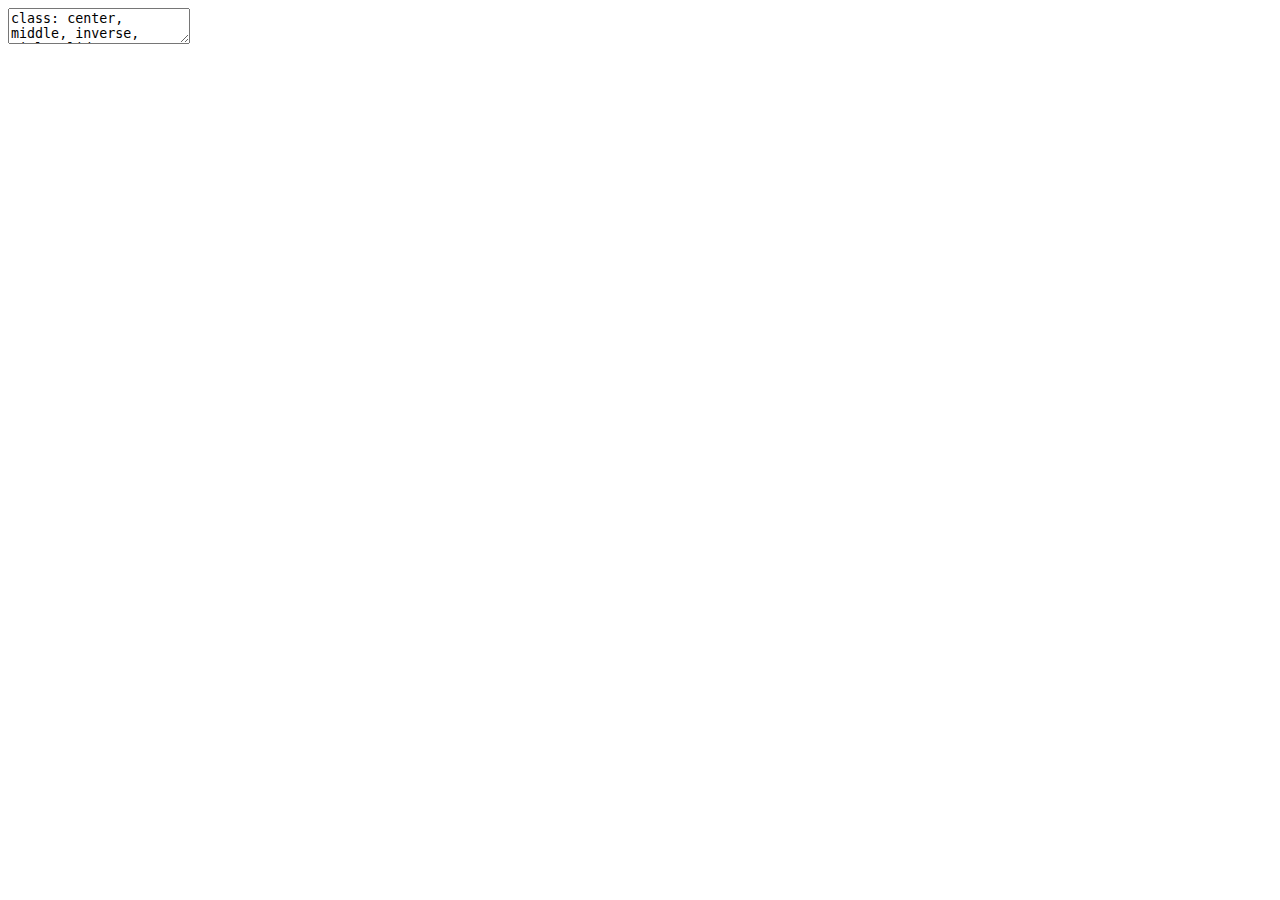
==== index.html @ f8b66764 "index" ====
<!DOCTYPE html>
<html lang="" xml:lang="">
  <head>
    <title>ALGAL GAME</title>
    <meta charset="utf-8" />
    <meta name="author" content="毕顺" />
    <link href="libs/remark-css-0.0.1/default.css" rel="stylesheet" />
    <link href="libs/font-awesome-5.3.1/css/fontawesome-all.min.css" rel="stylesheet" />
    <script src="libs/kePrint-0.0.1/kePrint.js"></script>
    <link href="libs/lightable-0.0.1/lightable.css" rel="stylesheet" />
    <script src="libs/htmlwidgets-1.5.2/htmlwidgets.js"></script>
    <script src="libs/jquery-1.12.4/jquery.min.js"></script>
    <link href="libs/leaflet-1.3.1/leaflet.css" rel="stylesheet" />
    <script src="libs/leaflet-1.3.1/leaflet.js"></script>
    <link href="libs/leafletfix-1.0.0/leafletfix.css" rel="stylesheet" />
    <script src="libs/Proj4Leaflet-1.0.1/proj4-compressed.js"></script>
    <script src="libs/Proj4Leaflet-1.0.1/proj4leaflet.js"></script>
    <link href="libs/rstudio_leaflet-1.3.1/rstudio_leaflet.css" rel="stylesheet" />
    <script src="libs/leaflet-binding-2.0.3/leaflet.js"></script>
    <script src="libs/plotly-binding-4.9.2.1/plotly.js"></script>
    <script src="libs/typedarray-0.1/typedarray.min.js"></script>
    <link href="libs/crosstalk-1.1.0.1/css/crosstalk.css" rel="stylesheet" />
    <script src="libs/crosstalk-1.1.0.1/js/crosstalk.min.js"></script>
    <link href="libs/plotly-htmlwidgets-css-1.52.2/plotly-htmlwidgets.css" rel="stylesheet" />
    <script src="libs/plotly-main-1.52.2/plotly-latest.min.js"></script>
    <link rel="stylesheet" href="zh-CN.css" type="text/css" />
    <link rel="stylesheet" href="extra.css" type="text/css" />
  </head>
  <body>
    <textarea id="source">
class: center, middle, inverse, title-slide

# ALGAL GAME
## 例会汇报
### 毕顺
### 南京师范大学
### 2020/11/28 (Update: 2020-12-12)

---


class: center, middle, inverse

# Content

### .boldred[Algal game]

### 利用git实现版本控制

### Markdown写作

### 开源项目

---

class: inverse, center, middle

## PART I: Algal game
## 藻类“游戏/比赛”？

---

class: center, middle, inverse

![](./figs/algal-game.png)


.footnote[

.bold[Image adapted from]: Pal M, Yesankar P J, Dwivedi A, et al. Biotic control of harmful algal blooms (HABs): A brief review[J]. Journal of Environmental Management, 2020, 268: 110687.

]

---

class: center, middle, inverse

# PART I: Algal game
# 藻类“游戏/比赛”？

.large[

.bold[Article]: Klausmeier C A, Litchman E. Algal games: The vertical distribution of phytoplankton in poorly mixed water columns[J]. Limnology and Oceanography, 2001, 46(8): 1998-2007.

藻类生存.red[博弈]：弱混合水柱中藻类的垂向分布

]

???

美国普林斯顿大学 克劳斯麦尔

---

## 摘要

此处的**game**应当是**Game Theory**（博弈论&lt;sup&gt;[1]&lt;/sup&gt;）中的**博弈**的概念：

&gt; 具有竞争或对抗性质的行为称为博弈行为。在这类行为中，参加斗争或竞争的各方各自具有不同的目标或利益。为了达到各自的目标和利益，各方必须考虑对手的各种可能的行动方案，并力图选取对自己最为有利或最为合理的方案。

--

对于在自然界水体中生存的藻类而言，它们通常面临着**两种**基本资源形成鲜明对比的生存困境：

--

- 来自水柱上方的.boldred[光照]；

--

- 通常来自水柱底部（sediment，沉积物）释放的.boldred[营养盐]。

--

当然，除生存所需的资源外，还面对这一些死亡威胁，比如：吃藻的鱼；打捞藻的船师傅；把藻拿去室内做实验的搞科研的人。。。

.footnote[

[1] https://zh.wikipedia.org/wiki/%E5%8D%9A%E5%BC%88%E8%AE%BA

]

---

## 摘要

因此，在弱混合状态的水柱中（密度梯度组织整个水柱的混合或湍流动能的来源较小时）藻类往往呈现非均匀分布的：在水表面、水柱中部或是沉积物表面（水柱底部）形成藻类生物量的高峰，高达水柱中90%的总生物量。这些峰值薄层一般也叫作：

--

+ Surface scums 表层堆积

--

+ Benthic layers 底栖（qi）层

--

+ Deep Chlorophyll maxima （DCM）叶绿素浓度的极大值分布

--

&lt;br&gt;

Chris研究的主要观点为：造成这种垂向分布模式（pattern）的差异主要由**藻类对光照和营养盐的种内竞争（intraspecific competition&lt;sup&gt;[1]&lt;/sup&gt;）与藻类的浮游特性**所导致。 

.footnote[

[1] https://baike.baidu.com/item/%E7%A7%8D%E5%86%85%E6%96%97%E4%BA%89

]

---

### 摘要


该研究首先介绍了基于“藻类生物量、营养盐与光照”的“[反应-扩散-趋性](https://web.math.sinica.edu.tw/math_media/d243/24306.pdf)”模型的数值解；随后，分析了一个相关的博弈理论模型，该模型将藻类的峰值薄层所在深度视为博弈中的一个策略；

.footnote[.small[

趋性：（taxis） 具有自由运动能力的生物，对外部刺激的反应而引起运动，这种运动具有一定方向性时称为趋性。运动可分为定位的运动和不定位的运动（不定向运动）。我更喜欢叫滑动项。

ESS：指种群的大部分成员所采取某种策略，这种策略的好处为其他策略所不及。动物个体之间常常为各种资源竞争或合作，但竞争或合作不是杂乱无章的，而是按一定行为方式（即策略）进行的。

]]

--

藻类的.red[进化稳定策略]（Evolutionarily stable strategy，ESS）是同时受两种资源限制后确定的深度（即光照与营养盐的平衡位置）。换句话说，大部分藻类群体为了生存下去，会.boldred[调节自身位置到水柱中两种资源均衡的深度]：随着养分供给增加，ESS层变浅；随光供应的增加，ESS层变深。

--

+ 对于低营养水平、低*K_d_*（清澈）和浅水柱，会形成底栖（qi）层；

--

+ 对于深水柱的中等养分水平，易出现DCM型；

--

+ 对于高营养水平水柱，易出现表层堆积型（水华）

---

## 引言

DCM大小湖泊中是最主要的垂向分异的主要分布模式，占比高达90%。尽管水柱的弱混合状态可以解释大部分垂向分异的原因（**定性**）但是并无法解释如何产生哪些模式（**定量**）；

&gt; Xue等（2015）给出的4种模式中（混合态和三个表层堆积态）是偏颇的，因为DCM可能才是湖泊中最主要的pattern

--

不同的藻类拥有不同调节自身位置的方式：

+ 鞭毛藻：游泳；

+ 蓝绿藻：调节浮力（表面水华通常由正浮力的蓝绿藻主导）；

+ 一些硅藻：在富营养水体中调节沉降速率。

DCM的厚度因混合程度的不同可以从.boldred[几厘米变化至十几米]。

---
class: middle

## Chris论文的目的：

.large[

+ 通过解控制方程证明在双源驱动下的藻类在水柱中会存在一个峰值薄层；

+ 确定ESS深度和平衡生物量，并研究它们如何依赖于表征浮游植物种类以及环境化学和物理特征的参数。

]

---

#### 模型基本定义：

.small[

+ 假设一个一维的水柱，深度 `\(z\)` 满足 `\(0 \le z \le z_b\)` ，其中 `\(z=0\)` 为水面， `\(z=z_b\)` 为水柱底部，控制方程中考虑的三个剖线变量分别是藻生物量 `\(b\)` ，营养盐 `\(R\)` 以及光照 `\(I\)` ；

]

--

.small[

+ 藻类生物量在 `\(z\)` 处由三个过程决定大小，即.boldred[生长]、.boldred[消亡]和.boldred[运动]。其中运动又分为.boldred[主动运动]与.boldred[被动运动]；

]

--

.small[

+ 假设 `\(f_I(I)\)` 和 `\(f_R(R)\)` 分别为光照和营养盐限制下的.boldred[藻类生长速率]，在数值解中，作者使用米-门二氏形式（Michaelis-Menten form）求解 `\(f_I(I)\)` 和 `\(f_R(R)\)` ： 

`$$f_I(I(z))=r\frac{I(z)}{I(z)+K_I},~f_R(R(z))=r\frac{R(z)}{R(z)+K_R}$$`

+ 其中 `\(r\)` 表示最大生长速率， `\(K_I\)` 和 `\(K_R\)` 为光照和营养盐半饱和常数（最大生长速率一半时的需求量）；

+ 根据利比希尔（Liebig’s law）中基础资源最小值定律，.boldred[藻类总增长速率]为 `\(\min\{f_I(I), f_R(R)\}\)` ；

]

--

.small[

+ 定义藻生物量损失率（假设与密度无关）为 `\(m\)` ，包括呼吸作用、死亡和捕食过程；则藻类在水深 `\(z\)` 的.boldred[净增长速率]为：

`$$g(z)=\min\{f_I(I), f_R(R)\} - m$$`

+ 其中，两个重要的参数是光照和营养盐的平衡点： `\(I^*=f_I^{-1}(m)\)` 和 `\(R^*=f_R^{-1}(m)\)`，净增长（ `\(g(z)&gt;0\)` ）只有在 `\(R&gt;R^*\)` 和 `\(I&gt;I^*\)` 的情况下才能实现。

]

---

class: center

#### 米门二氏模型描述了营养物质与藻类生长速率的关系

![Mich-Men](./figs/Michaelis-Menton.jpg)

.footnote[

Figure via: Zhenggang Ji (2008)

]

---

## 模型中的运动项

+ .boldred[被动运动]通过涡（wo）流扩散建模，扩散系数为 `\(D_b\)` ，并简化假设扩散系数垂向均一（作者取值 `\(D_R=D_b=10^1~m^2~d^{-1}\)` 为弱混合状态， `\(10^3\)` 可认为是强混合）；

--

+ .boldred[主动运动]则由趋性项（taxis term）建模：从生物学上说，如果藻类上部的状态更好，则向上移动，反之向下。为模拟该运动，作者令藻类的浮游速度 `\(v\)` 是与生长速率的梯度（即 `\(\partial{g}/\partial{z}\)` ）有关的变量，藻类向上移动则为 `\(v\)` 的正方向。我们假设 `\(v\)` 是奇减函数， `\(\partial{g}/\partial{z}\)` 趋于负无穷则 `\(v=v_{max}\)` ，反之 `\(\partial{g}/\partial{z}\)` 趋于正无穷时则 `\(v=-v_{max}\)` ，且 `\(v(0)=0\)` 。作者将 `\(v(\partial{g}/\partial{z})\)` 处理成以0为届的分段函数（.boldred[猜一猜，在模拟时这样处理会存在什么问题？]）

--

&lt;img src="Shun_files/figure-html/simulate v function-1.svg" style="display: block; margin: auto;" /&gt;

---

## 模型中的生物量平衡

综上，.boldred[生物量]的平衡方程为： 

`\begin{align}
\frac{\partial{b}}{\partial{t}} &amp; =
\min\{f_I(I), f_R(R)\}b -
mb+
D_b\frac{\partial^2b}{\partial z^2} +
\frac{\partial}{\partial z}\Big[\ v \Big( \frac{\partial g}{\partial z}\Big) \Big] \\
&amp; = [\text{Growth}]-[\text{Loss}]+[\text{Passive movement}]+[\text{Active movement}] \tag{1a}
\end{align}`

.boldred[边界条件（B.C.）] 假设藻类不离开也不进入水柱，则在 `\(z=0\)` 和 `\(z=z_b\)` 处满足： 

`\begin{align}
&amp; {\Big[ D_b \frac{\partial b}{\partial z} + v \Big( \frac{\partial g}{\partial z} \Big) b \Big]}\bigg |_{z=0}  = \\
&amp; {\Big[ D_b \frac{\partial b}{\partial z} + v \Big( \frac{\partial g}{\partial z} \Big) b \Big]}\bigg |_{z=z_b}  =  0 \tag{1b}
\end{align}`

这是典型的no-flux边界问题，在方程离散中可以假设第一层与最底层的物质浓度分别与第二层与倒数第二层相同。

---

## 模型中的营养盐平衡

.boldred[营养盐]的平衡方程为：


`\begin{align}
\frac{\partial R}{\partial t} &amp; = -\frac{b}{Y}\min\{f_I(I), f_R(R)\} + D_R \frac{\partial ^2 R}{\partial z^2} + \varepsilon m \frac{b}{Y} \\
&amp; = [\text{Uptake}]+[\text{Mixing}]+[\text{Recycling}] \tag{1c}
\end{align}`

其中，营养盐 `\(R\)` 被藻类吸收，每单位养分消耗的生物量为 `\(Y\)` 生物量；与涡流扩散系数 `\(D_R\)` 混合；营养盐不跃出水面但仅由底部供给，固定浓度为 `\(R_{in}\)`  ，水柱底部的营养盐浓度令为 `\(R(z_b)\)` 。营养盐以与沉积物-水界面上的浓度差成比例的速率在整个沉积物-水界面上扩散，.boldred[B.C.]为：

`\begin{align}
\frac{\partial R}{\partial z} \bigg |_{z=0} = 0, \frac{\partial R}{\partial z}\bigg |_{z=z_b} = h(R_{in}-R(z_b)) \tag{1d}
\end{align}`

.boldred[注意]：参数 `\(h\)` 表示界面渗透率（沉积物至水柱），当 `\(h \rightarrow 0\)`  则为no-flux边界，若 `\(h \rightarrow \infty\)` 则为狄拉克雷边界（即固定值边界条件），此时 `\(R(z_b)=R_{in}\)` ；

假设以 `\(\varepsilon\)` 为比例地从死亡浮游植物中循环利用。

---

## 模型中的光能衰减

.boldred[光照]（光能）遵循朗伯比尔定律，受生物量和背景浊度引起的消光作用而减少：

`$$I(z)=I_{\text{in}}\text{exp}\bigg(-\int_0^z[ab(z)+a_{bg}]dz\bigg)\tag{1e}$$`

其中， `\(I_{\text{in}}\)` 表示水表面的入射光能， `\(a\)`  表示藻类的比消光系数（比吸收加前向比散射）， `\(a_{bg}\)`  表示背景浊度的消光系数（以非藻类颗粒物为主）。

--

.center[
.size-35[
![whereami](./figs/whereami.gif)
]
]

--

.center[.boldred[这么多公式，你怕不怕？]]

---
class: inverse, center, middle

# 容我打个岔

--

.size-30[
![whyareyouscared](./figs/WhyAreYouScared.gif)
]

---

### 基于显示有限差分（FDM）求取数值解

[有限差分法](https://zh.wikipedia.org/wiki/%E6%9C%89%E9%99%90%E5%B7%AE%E5%88%86%E6%B3%95)是一种微分方程数值方法，通过有限差分来近似导数，从而寻求微分方程的近似解。我们再梳理一遍文章中重要的控制方程。

--

`\begin{align}
\frac{\partial{b}}{\partial{t}} =
\min\{f_I(I), f_R(R)\}b -
mb+
D_b\frac{\partial^2b}{\partial z^2} +
\frac{\partial}{\partial z}\Big[\ v \Big( \frac{\partial g}{\partial z}\Big) \Big] \tag{1a}
\end{align}`

`\begin{align}
\text{with B.C. } {\Big[ D_b \frac{\partial b}{\partial z} + v \Big( \frac{\partial g}{\partial z} \Big) b \Big]}\bigg |_{z=0}  = {\Big[ D_b \frac{\partial b}{\partial z} + v \Big( \frac{\partial g}{\partial z} \Big) b \Big]}\bigg |_{z=z_b}  =  0 \tag{1b}
\end{align}`

--

`\begin{align}
\frac{\partial R}{\partial t} = -\frac{b}{Y}\min\{f_I(I), f_R(R)\} + D_R \frac{\partial ^2 R}{\partial z^2} + \varepsilon m \frac{b}{Y}  \tag{1c}
\end{align}`

`\begin{align}
\text{with B.C. } \frac{\partial R}{\partial z} \bigg |_{z=0} = 0, \frac{\partial R}{\partial z}\bigg |_{z=z_b} = h(R_{in}-R(z_b)) \tag{1d}
\end{align}`

--

`\begin{align}
I(z)=I_{\text{in}}\text{exp}\bigg(-\int_0^z[ab(z)+a_{bg}]dz\bigg) \tag{1e}
\end{align}`

--

这怎么解？这是人算的吗？

--

不是。利用差分的原理，可以让计算机对这一类型的PDE求取数值解。

???
Chris的来信中说当时的研究使用的是欧拉法来离散时间的，建议采用Huismanhe和Sommeijer（2002）中“线的方法（[method of lines](https://www.sciencedirect.com/science/article/pii/S1385110102001375)）”。

---

class: center, middle


![shutup](./figs/OfCourseYouRScared.gif)

不怕才怪哦

---

## 举个例子

我们以最简单的一维扩散方程为例 `\(\frac{\partial c}{\partial t} = D \frac{\partial^2 c}{\partial x^2}\)` ，其中 `\(c(x,t)\)` 表示某种物质在 `\(t\)` 时刻、 `\(x\)` 位置上的浓度大小，假设其值域为 `\(0 \le x \le L\)`，求 `\(c(x,t)\)` 在任意时刻的分布。

对于 `\(\frac{\partial c}{\partial t}\)` 和 `\(\frac{\partial^2 c}{\partial x^2}\)`  则分别满足以下差分形式：

`\begin{align}
\frac{\partial c(x,t)}{\partial t} &amp; = \lim_{\Delta t \to 0} \frac{c(x,t) - c(x,t + \Delta t)}{\Delta t} \\
\frac{\partial^2 c(x,t)}{\partial x^2} &amp; = \lim_{\Delta x \to 0} \frac{
\frac{\partial c(x+\Delta x, t)}{\partial x} - \frac{\partial c(x, t)}{\partial x}
}{\Delta x} \\
&amp; = \lim_{\Delta x^2 \to 0} \frac{ c(x+\Delta x,t) - 2 c(x,t) + c(x-\Delta x,t) }{\Delta x^2}
\end{align}`

--

在数值分析中，可以将上述公式中的 `\(\Delta x\)` 和 `\(\Delta t\)`  确定为一个具体的.boldred[特别小的值]，即可以对扩散方程进行数值求解。

---

对 `\(\frac{\partial c}{\partial t} = D \frac{\partial^2 c}{\partial x^2}\)` 中的 `\(x\)` 和 `\(t\)` 做时空上的离散化，生成一张分别以 `\(dx\)` 和 `\(dt\)` 为间隔的网格。 

.boldred[
`\(c(x,t)\)` 为网格值 `\(c(x_i,t_j)\)` 简写为 `\(c_i^j\)` 表明在 `\(i\)` 空间上， `\(t\)` 时刻的物质浓度 。
]

&lt;img src="Shun_files/figure-html/draw grid plot-1.svg" style="display: block; margin: auto;" /&gt;

--

因此，上一页的公式可以改写为：

`\begin{align}
\frac{\partial c}{\partial t} = \frac{c_i^{j+1} - c_i^j}{dt}
\end{align}`

`\begin{align}
\frac{\partial^2 c}{\partial x^2} = \frac{ c^j_{i+1} - 2 c_i^j + c_{i-1}^j }{dx^2}
\end{align}`

---

将上式代入 `\(\frac{\partial c}{\partial t} = D \frac{\partial^2 c}{\partial x^2}\)` 得：

`\begin{align}
\frac{c_i^{j+1} - c_i^j}{dt} = D \frac{ c^j_{i+1} - 2 c_i^j + c_{i-1}^j }{dx^2}
\end{align}`

令 `\(\lambda = dt \times D / (dx^2)\)` 则有：

`\begin{align}
\lambda c^j_{i+1} + (1 -  2 \lambda) c_i^j + \lambda c_{i-1}^j = c_i^{j+1} \tag{*}
\end{align}`

&lt;img src="Shun_files/figure-html/unnamed-chunk-1-1.svg" style="display: block; margin: auto;" /&gt;

因此，根据公式(*)，以及边界条件，即可逐步向前计算出 `\(c\)` 的数值解。这种方法称之为.boldred[显式有限差分法]，也就是Chris在他研究中使用的那种。其逻辑简单明了，也易于编写程序。

---

## 代码实现 <i class="fab  fa-r-project fa-pull-right "></i>

这里我们假设边界条件为no-flux条件，即 `\(\frac{\partial c}{\partial x} | _{x=0} = \frac{\partial c}{\partial x} | _{x=1} = 0\)` 。


```r
# 参数初始化
numx = 101; tstop = 0.1; D = 1
dx = 1/(numx-1)
dt = 0.00001
*lam = dt * D / (dx ^ 2)
numt = floor(tstop / dt)
x = seq(0, 1, dx)
c = matrix(0, ncol=numt+1, nrow=numx)
t = rep(NA, numt+1)

# 用高斯函数模拟初始值
t[1] = 0; mu = 0.8; sigma = 0.1
for(i in 1:numx) {
  c[i,1] = 100+exp(-(x[i]-mu)^2/(2*sigma^2)) / sqrt(2*pi*sigma^2)
}
```

---

`\(\lambda c^j_{i+1} + (1 -  2 \lambda) c_i^j + \lambda c_{i-1}^j = c_i^{j+1}\)` ，由 `\(j\)` 向 `\(j+1\)` 逐步推进，最终确定两个边界条件


```r
for(j in 1:numt) {
  t[j+1] = t[j] + dt
  for(i in 2:(numx-1)) {
*   c[i,j+1] = c[i,j] + (dt/dx^2) * (c[i+1,j]-2*c[i,j]+c[i-1,j])
  }
  c[1,j+1] = c[2,j+1]
  c[numx,j+1] = c[numx-1,j+1]
}
```



--

.pull-left[

&lt;img src="Shun_files/figure-html/unnamed-chunk-5-1.svg" style="display: block; margin: auto;" /&gt;
随着时间变化，物质因水平扩散逐渐平稳。

]

--

.pull-right[

&lt;img src="Shun_files/figure-html/unnamed-chunk-6-1.svg" style="display: block; margin: auto;" /&gt;

.boldred[缺点]：当 `\(\lambda = \frac{dt \times D}{dx^2} \le \frac{1}{2}\)` 不满足时，则显式有限差分.boldred[不稳定]，原地爆炸。

]

---

class: middle

## Algal Game控制方程的求解过程

1. 控制方程离散化，保证 `\(\lambda \le \frac{1}{2}\)` ；

2. 基于高斯函数确定初始藻生物量分布（ `\(b_i^1\)` ），基于底部 `\(R_{in}\)` 的营养盐浓度向表层线性衰减确定营养盐初始值分布（ `\(R_i^1\)` ），基于比尔定律和初始藻类分布确定光能的垂向值（ `\(I_i^1\)` ）；

3. 以显式差分形式逐步求解正向时间的 `\(b_i^j\)` , `\(R_i^j\)` , `\(I_i^j\)` ，根据边界条件确定 `\(b_0^j\)` , `\(b_{numz}^j\)` , `\(R_0^j\)` 和 `\(R_{numz}^j\)` 。

4. 解译模拟结果，并调整初始参数。


---
class: middle, inverse, center

# 打岔完毕

# 回归正题

--

![yougotthis](./figs/You-Got-This.gif)

---

### 论文中（如未提及）默认使用的参数表如下

.center[

.size-60[

![parameters](./figs/parameters.png)

]]


---

## 再再看一遍控制方程

`\begin{align}
\frac{\partial{b}}{\partial{t}} =
\min\{f_I(I), f_R(R)\}b -
mb+
D_b\frac{\partial^2b}{\partial z^2} +
\frac{\partial}{\partial z}\Big[\ v \Big( \frac{\partial g}{\partial z}\Big) \Big] \tag{1a}
\end{align}`

`\begin{align}
\text{with B.C. } {\Big[ D_b \frac{\partial b}{\partial z} + v \Big( \frac{\partial g}{\partial z} \Big) b \Big]}\bigg |_{z=0}  = {\Big[ D_b \frac{\partial b}{\partial z} + v \Big( \frac{\partial g}{\partial z} \Big) b \Big]}\bigg |_{z=z_b}  =  0 \tag{1b}
\end{align}`

`\begin{align}
\frac{\partial R}{\partial t} = -\frac{b}{Y}\min\{f_I(I), f_R(R)\} + D_R \frac{\partial ^2 R}{\partial z^2} + \varepsilon m \frac{b}{Y}  \tag{1c}
\end{align}`

`\begin{align}
\text{with B.C. } \frac{\partial R}{\partial z} \bigg |_{z=0} = 0, \frac{\partial R}{\partial z}\bigg |_{z=z_b} = h(R_{in}-R(z_b)) \tag{1d}
\end{align}`

`\begin{align}
I(z)=I_{\text{in}}\text{exp}\bigg(-\int_0^z[ab(z)+a_{bg}]dz\bigg) \tag{1e}
\end{align}`

--

Chris认为，当假设上述变量不随 `\(\partial t\)` 发生变化变化时，则认为生物量、营养盐和光照在水柱中达到了某种.boldred[平衡]的状态（.bold[Equilibrium vertical distribution]）。

--

.center[
.boldred[猜一猜，你觉得有可能平衡吗？]
]

---

#### 平衡状态下不同浮游速度的生物量，营养盐和光照的垂向分布（A、B、C）

如图A所示，当藻类不主动浮动时，它们基本上在垂向上呈均匀分布的状态（此时 `\(D=10^1~m^2d^{-1}\)` ，处于弱混合状态）。

.center[

.size-90[

![Equilibrium_profiles_1](./figs/Equilibrium_profiles_1.png)

]]

---

#### 平衡状态下不同浮游速度的生物量，营养盐和光照的垂向分布（D、E、F）

随着浮游速度的增加（至 `\(10^3~m~day^{-1}\)` ）时，藻类则逐渐.boldred[聚集到一个非常薄的层]，记为 `\(z_l\)` 。

.center[

.size-90[

![Equilibrium_profiles_2](./figs/Equilibrium_profiles_2.png)

]]

---

### 藻类生存博弈论

对弱混合水柱中藻类薄层的现场观察和以上结果表明，我们可以用.boldred[无限薄层]近似地估算浮游植物的分布。（.boldred[相比DCM的宽峰，该薄层是否更容易理解的多了？]）

此时假设藻类在 `\(z_l\)` 层形成了无限薄层，令 `\(b(z)=B \delta (z_l)\)` ，其中 `\(\delta (z_l)\)` 是狄拉克函数， `\(B\)` 是.boldred[单位水柱中的柱总生物量]，因此 `\(b(z)\)` 可以表示为：

`\begin{align}
b(z) = 
\left\{
  \begin{array}
  +\infty , z = z_l \\
  0, z \ne z_l
  \end{array}
\right. \tag{2a}
\end{align}`

$$
\int_0^{z_b}b(z)dz=B \tag{2b}
$$

在博弈论研究中，所有的藻类近乎超人一般飞速的上浮下沉，且无视碰撞体积。由于假设藻类的浮游速度已经远远超过湍（tuan）流的混合作用（即 `\(D_b/v_{max} \ll z_b\)`），此时我们设定 `\(D_b = 0\)` 。

--

以无限薄层 `\(z_l\)` 近似藻类的分布位置后简化了藻类对于生存限制因素的响应规律，据此Chris开展了对于藻类生存策略的论述：

.center[.boldred[

#### 藻类生存的博弈之《我的公式会说话》 --- Chris Klausmeier

]]

---

### 藻类生存博弈论

控制方程（1a-e）在略去时间项后，可以由 `\(z_l\)` 与 营养盐限制差异对平衡态的生物量做化简（推导过程略），得出以下重要项目的公式结论（其中 `\(\hat{}\)` 表示平衡态下物理量）。

--

平衡态下的营养盐浓度：

`\begin{align}
\hat{R}(z) = \left\{
  \begin{array}{lr}
    \hat{R}(z_l), &amp; 0 \le z \le z_l \\
    \hat{R}(z_l) + (z-z_l)\frac{R_{in}-\hat{R}(z_l)}{z_b+1/h-z_l}, &amp; z_l &lt; z \le z_b
  \end{array}
\right. \tag{A7}
\end{align}`

&gt; 这个公式在说： `\(\hat{R}\)` 在 `\(z_l\)` 上部为常数，而在其下部则随深度呈线性增加趋势

--

平衡态下的光照：

`\begin{align}
\hat{I}(z) = \left\{
  \begin{array}{lr}
    I_{in}e^{-a_{bg}z}, &amp; 0 \le z \le z_l \\
    I_{in}e^{-a\hat{B}-a_{bg}z}, &amp; z_l &lt; z \le z_b
  \end{array}
\right. \tag{A8}
\end{align}`

&gt; 光能在 `\(z_l\)` 上部因背景消光呈指数型衰减，经过 `\(z_l\)` 时因藻类消光作用跌落一定数量

---

营养盐限制下的柱总生物量：

`$$\hat{B}=\frac{YD_R(R_{in}-R^*)}{m(1-\varepsilon)(z_b+1/h-z_l)} \tag{A13}$$`

光限制下的柱总生物量

`$$\hat{B} = \frac{\text{log}(I_{in}/I^*)}{a}-\frac{a_{bg}}{a}z_l  \tag{A15}$$`
&gt; `\(b\)` 在薄层的平衡态取决于藻类是.boldred[受营养盐限制还是光照的限制]。

--

&lt;br&gt;

现在，我们知道了在 `\(z_l\)` 处给定的光照和养分的平衡分布，有没有一个深度可以阻止水柱中其他地方的藻类生长呢（ `\(g(z) \le 0\)` ）？

&lt;br&gt;

.center[
换句话说，有没有一个深度是.boldred[只有藻类能够生长而其他地方却逐渐消亡]的？
]

---

.center[

.size-80[

![Chris-fig2](./figs/Chris-fig2.png)

]]

回忆一下两种限制因素的空间特性：.boldred[光能从顶部向下逐渐衰减，而营养盐从底部向上逐渐衰减]。因此，对于限制条件的不同，Chris模拟了三种情况下平衡态结果：

--

（A）营养盐限制（对于浅型水体）：虽然在 `\(z_l\)` 往上因 `\(R^*\)` 的限制导致藻类无法生长，但 `\(z_l\)` 向下营养逐渐增多，此时光照对于藻类也不受限，所以在 `\(z_l\)` 以下的水体.boldred[藻类仍然能够生长]。




---

.center[

.size-80[

![Chris-fig2](./figs/Chris-fig2.png)

]]

（B）光照限制（对于柱体较深）：虽然在 `\(z_l\)` 往下 `\(I^*\)` 的限制导致藻类无法生长，但 `\(z_l\)` 向上光照充足，且 `\(R(z \le zl) &gt; R^*\)` 不受营养限制，所以在 `\(z_l\)` 以上的水体.boldred[藻类仍然能够生长]。

--

（C）只有在 `\(z_l\)` 层中同时受到光照和营养盐的限制时，藻类才.boldred[只在]该层生长。

.center[

我们定义（C）情况中的 `\(z_l\)` 层为藻类的.boldred[进化稳定策略层]

（evolutionary stable strategy layer）记为 `\(z^*\)` 

]

---

联合公式（A13）与（A15）后可得计算 `\(z^*\)` 深度的公式如下（描述了图C的状态）：

`\begin{align}
[\text{light-limited biomass}] &amp; = [\text{nutrient-limited biomass}] \\
\frac{\text{log}(I_{in}/I^* )}{a}-\frac{a_{bg}}{a}z^* &amp; = \frac{YD_R(R_{in}-R^* )}{m(1-\varepsilon)(z_b+1/h-z^*)} \tag{4}
\end{align}`

该公式说明：对于未处于ESS（进化稳定状态）的水体剖线， `\(z^*\)`的位置是整个藻类群落一个收敛的稳定态。如果 `\(0 &lt; z^* &lt; z_b\)` ，那么藻类的生存对策会导致水柱中形成DCM（深层Chl峰值）。假设藻类不离开水面，若 `\(z^* &lt; 0\)` ，则表明该当前水柱在光限制作用下导致藻类向表层 `\(z=0\)` 方向聚拢，最终形成表面水华；若 `\(z^* &gt; z_b\)` ，则表明当前水柱在营养盐限制作用下导致藻类向底层 `\(z=z_b\)` 方向堆积，最终形成底栖（qi）层。

--

上述三种 `\(z^*\)` 分布中，对应了柱总生物量的求解方法如下：

`\begin{align}
\hat{B}=\left\{
  \begin{array}{lll}
    \frac{\text{log}(I_{in}/I^* )}{a}, &amp; z^* \le 0 &amp; (\text{surface layer}) \\
    \frac{\text{log}(I_{in}/I^* )}{a}-\frac{a_{bg}}{a}z^* = \frac{YD_R(R_{in}-R^* )}{m(1-\varepsilon)(z_b+1/h-z^* )}, &amp; 0 &lt; z^* &lt; z_b &amp; (\text{DCM}) \\
    \frac{YD_Rh}{m(1-\varepsilon)}(R_{in}-R^* ), &amp; z^* \ge z_b &amp; (\text{benthic layer})
  \end{array}
\right. \tag{5}
\end{align}`

该公式说明，当 `\(z^*\)` 在水表层，生物量的增加与对数变换后的入射光能有关（与沉积物营养盐无关）；而当 `\(z^*\)` 在底层时，生物量的增加与底部沉积物营养盐的释放有关（与入射光能无关）。

---

## 进化稳定策略层 `\(z^*\)` 的求解

`\begin{align}
\frac{\text{log}(I_{in}/I^* )}{a}-\frac{a_{bg}}{a}z^* = \frac{YD_R(R_{in}-R^* )}{m(1-\varepsilon)(z_b+1/h-z^*)} \tag{4}
\end{align}`

尽管公式（4）中可以解算 `\(z^*\)` ，但是没有办法提供更多的信息（我认为Chris想说的是变量之间的相关性）。为了简化公式（4），作者给出了两个限制性假设：.boldred[（1）无背景消光]（ `\(a_{bg}=0\)` ）；.boldred[（2）无藻类消光]（ `\(a=0\)` ）。在考虑这两个简化的公式（4）后我们再回到完整的公式（4）。

--

.center[.large[.boldred[（1）只考虑藻类光学衰减]]]

此时 `\(a_{bg}=0\)` （.bold[什么样水体？]），公式（4）可以简化为：

`\begin{align}
z^*=z_b + \frac{1}{h} - \frac{aYD_R(R_{in}-R^*)}{m(1-\varepsilon)\text{log}(I_{in}/I^*)} \tag{6}
\end{align}`

公式（6）告诉了我们什么？水柱中营养盐的补给主要来源于四个参数： `\(R_{in}\)` （沉积物营养盐）， `\(h\)` （渗透率）， `\(D_R\)` （营养盐扩散系数）， `\(\varepsilon\)` （藻类残体再回收系数）。升高它们任意一个都会导致 `\(z^*\)` 的降低，最终导致其接近水表面。反之，增强的表面光照会提高 `\(z^*\)` ，导致更深的藻类峰位置。

---

.center[.boldred[（1）只考虑藻类光学衰减（续）]]

`\begin{align}
z^*=z_b + \frac{1}{h} - \frac{aYD_R(R_{in}-R^*)}{m(1-\varepsilon)\text{log}(I_{in}/I^*)} \tag{6}
\end{align}`

其他研究发现，藻类种群中存在对营养盐限制水平更低的类型（低 `\(R^*\)` ），他们可以生成更小的 `\(z^*\)` ；同样也有种群对光能的耐受性更强（低 `\(I^*\)` ），导致更深的 `\(z^*\)` 。可以想象，如果 `\(z^* &lt;0\)` ，即藻类位于水面以上（同时受光照限制），此时公式（6）满足：

`\begin{align}
R_{in} &gt; R^* + \frac{m(1-\varepsilon)\text{log}(I_{in}/I^*)}{aYD_R}\big( z_b + \frac{1}{h} \big) \tag{7}
\end{align}`

公式（7）告诉我们对于.boldred[浅而富营养化的湖泊]（低 `\(z_b\)` 且高 `\(R_{in}\)` ）足以造成表层堆积型藻华。

--

如果 `\(z^* &gt; z_b\)` ，即藻类位于底层（受营养盐限制），此时公式（6）满足：

`\begin{align}
R_{in} &lt; R^* + \frac{m(1-\varepsilon)\text{log}(I_{in}/I^*)}{haYD_R} \tag{8}
\end{align}`

--

此时，平衡态的藻类等于：

`\begin{align}
\hat{B}=\left\{
  \begin{array}{lll}
    \frac{\text{log}(I_{in}/I^* )}{a}, &amp; z^* &lt; z_b &amp; (\text{surface layer, DCM}) \\
    \frac{YD_Rh}{m(1-\varepsilon)}(R_{in}-R^* ), &amp; z^* \ge z_b &amp; (\text{benthic layer})
  \end{array}
\right. \tag{9}
\end{align}`

---

.center[.large[.boldred[（1）只考虑藻类光学衰减（续）]]]

.center[
.size-70[
![fig3](./figs/Chris-fig3.png)
]]

`\begin{align}
R_{in} &amp; &gt; R^* + \frac{m(1-\varepsilon)\text{log}(I_{in}/I^*)}{aYD_R}\big( z_b + \frac{1}{h} \big) \tag{7} \\
R_{in} &amp; &lt; R^* + \frac{m(1-\varepsilon)\text{log}(I_{in}/I^*)}{haYD_R} \tag{8}
\end{align}`

该图说明了营养盐富集对平衡态生物量和 `\(z^*\)` 的影响：在清澈的水体中（忽略背景消光），养分富集并不会影响平衡态DCM的生物量，而只会降低 `\(z^*\)` 。

---

.center[.large[.boldred[（2）只考背景光学衰减]]]

此时藻类颗粒并不影响光照的衰减，即 `\(a=0\)` ，平衡态的藻类深度约等于只受背景光学衰减的最大生长深度：

`\begin{align}
z^* = z_{max} = \frac{\text{log}(I_{in}/I^*)}{a_{bg}} \tag{10}
\end{align}`

--

公式（10）中，因为 `\(z^* &gt; 0\)` ，所以表面堆积型藻分布需要满足 `\(a \ne 0\)` ，与当前假设相矛盾，故不存在此种分布形态。然而，底栖（qi）层藻类峰仍然存在（当 `\(z^*&gt;z_b\)` ），等效于：

`\begin{align}
a_{bg} &lt; \frac{\text{log}(I_{in}/I^*)}{z_b} \tag{11}
\end{align}`

--

藻类柱总生物量等于：

`\begin{align}
\hat{B} = \left\{
  \begin{array}{lll}
    \frac{YD_R(R_{in}-R^* )}{m(1-\varepsilon)\big(z_b + \frac{1}{h} - \frac{\text{log}(I_{in}/I^* )}{a_{bg}}\big)}, &amp; 0 &lt; z^* &lt; z_b &amp; (\text{DCM}) \\
    \frac{YD_Rh}{m(1-\varepsilon)(R_{in}-R^* )}, &amp; z^* \ge z_b &amp; (\text{benthic layer})
  \end{array}
\right. \tag{12}
\end{align}`

---

.center[.large[.boldred[（2）只考背景光学衰减（续）]]]

.center[
.size-70[
![fig4](./figs/Chris-fig4.png)
]]

`\begin{align}
a_{bg} &lt; \frac{\text{log}(I_{in}/I^*)}{z_b} \tag{11}
\end{align}`

该图说明了背景衰减对平衡态藻生物量和 `\(z^*\)` 的影响：增加背景衰减可以防止底栖（qi）层的出现，同时减少柱总生物量浓度。

---

.center[.large[.boldred[（3）藻颗粒和背景光学衰减都考虑时]]]

都考虑时，公式（4）和（5）变得很复杂，Chris使用差分法讨论其他因素对 `\(z^*\)`  ， `\(\hat{B}_\text{surface layer}\)` ， `\(\hat{B}_\text{DCM}\)` ， `\(\hat{B}_\text{benthic layer}\)` 的影响。


&lt;table class="table table-hover" style="font-size: 13px; width: auto !important; margin-left: auto; margin-right: auto;"&gt;
 &lt;thead&gt;
  &lt;tr&gt;
   &lt;th style="text-align:center;"&gt; \(\text{Increase}\) &lt;/th&gt;
   &lt;th style="text-align:center;"&gt; \(z^*\) &lt;/th&gt;
   &lt;th style="text-align:center;"&gt; \(\hat{B}_\text{surface layer}\) &lt;/th&gt;
   &lt;th style="text-align:center;"&gt; \(\hat{B}_\text{DCM}\) &lt;/th&gt;
   &lt;th style="text-align:center;"&gt; \(\hat{B}_\text{benthic layer}\) &lt;/th&gt;
  &lt;/tr&gt;
 &lt;/thead&gt;
&lt;tbody&gt;
  &lt;tr&gt;
   &lt;td style="text-align:center;width: 2in; "&gt; &lt;span style=" font-weight: bold;    color: black !important;border-radius: 4px; padding-right: 4px; padding-left: 4px; background-color: lightgreen !important;font-size: small;"&gt;\(I_{\text{in}}\)表面光照&lt;/span&gt; &lt;/td&gt;
   &lt;td style="text-align:center;width: 2in; "&gt; &lt;span style=" font-weight: bold;    color: black !important;border-radius: 4px; padding-right: 4px; padding-left: 4px; background-color: lightgreen !important;font-size: small;"&gt;Increases&lt;/span&gt; &lt;/td&gt;
   &lt;td style="text-align:center;width: 2in; "&gt; &lt;span style=" font-weight: bold;    color: black !important;border-radius: 4px; padding-right: 4px; padding-left: 4px; background-color: lightgreen !important;font-size: small;"&gt;Increases&lt;/span&gt; &lt;/td&gt;
   &lt;td style="text-align:center;width: 2in; "&gt; &lt;span style=" font-weight: bold;    color: black !important;border-radius: 4px; padding-right: 4px; padding-left: 4px; background-color: lightgreen !important;font-size: small;"&gt;Increases&lt;/span&gt; &lt;/td&gt;
   &lt;td style="text-align:center;width: 2in; "&gt; &lt;span style=" font-weight: bold;    color: black !important;border-radius: 4px; padding-right: 4px; padding-left: 4px; background-color: NULL !important;font-size: small;"&gt;---&lt;/span&gt; &lt;/td&gt;
  &lt;/tr&gt;
  &lt;tr&gt;
   &lt;td style="text-align:center;width: 2in; "&gt; &lt;span style=" font-weight: bold;    color: black !important;border-radius: 4px; padding-right: 4px; padding-left: 4px; background-color: lightgreen !important;font-size: small;"&gt;\(I^*\)最低光照&lt;/span&gt; &lt;/td&gt;
   &lt;td style="text-align:center;width: 2in; "&gt; &lt;span style=" font-weight: bold;    color: black !important;border-radius: 4px; padding-right: 4px; padding-left: 4px; background-color: lightcoral !important;font-size: small;"&gt;Decreases&lt;/span&gt; &lt;/td&gt;
   &lt;td style="text-align:center;width: 2in; "&gt; &lt;span style=" font-weight: bold;    color: black !important;border-radius: 4px; padding-right: 4px; padding-left: 4px; background-color: lightcoral !important;font-size: small;"&gt;Decreases&lt;/span&gt; &lt;/td&gt;
   &lt;td style="text-align:center;width: 2in; "&gt; &lt;span style=" font-weight: bold;    color: black !important;border-radius: 4px; padding-right: 4px; padding-left: 4px; background-color: lightcoral !important;font-size: small;"&gt;Decreases&lt;/span&gt; &lt;/td&gt;
   &lt;td style="text-align:center;width: 2in; "&gt; &lt;span style=" font-weight: bold;    color: black !important;border-radius: 4px; padding-right: 4px; padding-left: 4px; background-color: NULL !important;font-size: small;"&gt;---&lt;/span&gt; &lt;/td&gt;
  &lt;/tr&gt;
  &lt;tr&gt;
   &lt;td style="text-align:center;width: 2in; "&gt; &lt;span style=" font-weight: bold;    color: black !important;border-radius: 4px; padding-right: 4px; padding-left: 4px; background-color: lightgreen !important;font-size: small;"&gt;\(a\)藻比消光&lt;/span&gt; &lt;/td&gt;
   &lt;td style="text-align:center;width: 2in; "&gt; &lt;span style=" font-weight: bold;    color: black !important;border-radius: 4px; padding-right: 4px; padding-left: 4px; background-color: lightcoral !important;font-size: small;"&gt;Decreases&lt;/span&gt; &lt;/td&gt;
   &lt;td style="text-align:center;width: 2in; "&gt; &lt;span style=" font-weight: bold;    color: black !important;border-radius: 4px; padding-right: 4px; padding-left: 4px; background-color: lightcoral !important;font-size: small;"&gt;Decreases&lt;/span&gt; &lt;/td&gt;
   &lt;td style="text-align:center;width: 2in; "&gt; &lt;span style=" font-weight: bold;    color: black !important;border-radius: 4px; padding-right: 4px; padding-left: 4px; background-color: lightcoral !important;font-size: small;"&gt;Decreases&lt;/span&gt; &lt;/td&gt;
   &lt;td style="text-align:center;width: 2in; "&gt; &lt;span style=" font-weight: bold;    color: black !important;border-radius: 4px; padding-right: 4px; padding-left: 4px; background-color: NULL !important;font-size: small;"&gt;---&lt;/span&gt; &lt;/td&gt;
  &lt;/tr&gt;
  &lt;tr&gt;
   &lt;td style="text-align:center;width: 2in; "&gt; &lt;span style=" font-weight: bold;    color: black !important;border-radius: 4px; padding-right: 4px; padding-left: 4px; background-color: lightgreen !important;font-size: small;"&gt;\(Y\)吸收率&lt;/span&gt; &lt;/td&gt;
   &lt;td style="text-align:center;width: 2in; "&gt; &lt;span style=" font-weight: bold;    color: black !important;border-radius: 4px; padding-right: 4px; padding-left: 4px; background-color: lightcoral !important;font-size: small;"&gt;Decreases&lt;/span&gt; &lt;/td&gt;
   &lt;td style="text-align:center;width: 2in; "&gt; &lt;span style=" font-weight: bold;    color: black !important;border-radius: 4px; padding-right: 4px; padding-left: 4px; background-color: NULL !important;font-size: small;"&gt;---&lt;/span&gt; &lt;/td&gt;
   &lt;td style="text-align:center;width: 2in; "&gt; &lt;span style=" font-weight: bold;    color: black !important;border-radius: 4px; padding-right: 4px; padding-left: 4px; background-color: lightgreen !important;font-size: small;"&gt;Increases&lt;/span&gt; &lt;/td&gt;
   &lt;td style="text-align:center;width: 2in; "&gt; &lt;span style=" font-weight: bold;    color: black !important;border-radius: 4px; padding-right: 4px; padding-left: 4px; background-color: lightgreen !important;font-size: small;"&gt;Increases&lt;/span&gt; &lt;/td&gt;
  &lt;/tr&gt;
  &lt;tr&gt;
   &lt;td style="text-align:center;width: 2in; "&gt; &lt;span style=" font-weight: bold;    color: black !important;border-radius: 4px; padding-right: 4px; padding-left: 4px; background-color: lightgreen !important;font-size: small;"&gt;\(D_R\)扩散系数&lt;/span&gt; &lt;/td&gt;
   &lt;td style="text-align:center;width: 2in; "&gt; &lt;span style=" font-weight: bold;    color: black !important;border-radius: 4px; padding-right: 4px; padding-left: 4px; background-color: lightcoral !important;font-size: small;"&gt;Decreases&lt;/span&gt; &lt;/td&gt;
   &lt;td style="text-align:center;width: 2in; "&gt; &lt;span style=" font-weight: bold;    color: black !important;border-radius: 4px; padding-right: 4px; padding-left: 4px; background-color: NULL !important;font-size: small;"&gt;---&lt;/span&gt; &lt;/td&gt;
   &lt;td style="text-align:center;width: 2in; "&gt; &lt;span style=" font-weight: bold;    color: black !important;border-radius: 4px; padding-right: 4px; padding-left: 4px; background-color: lightgreen !important;font-size: small;"&gt;Increases&lt;/span&gt; &lt;/td&gt;
   &lt;td style="text-align:center;width: 2in; "&gt; &lt;span style=" font-weight: bold;    color: black !important;border-radius: 4px; padding-right: 4px; padding-left: 4px; background-color: lightgreen !important;font-size: small;"&gt;Increases&lt;/span&gt; &lt;/td&gt;
  &lt;/tr&gt;
  &lt;tr&gt;
   &lt;td style="text-align:center;width: 2in; "&gt; &lt;span style=" font-weight: bold;    color: black !important;border-radius: 4px; padding-right: 4px; padding-left: 4px; background-color: lightgreen !important;font-size: small;"&gt;\(R_{\text{in}}\)沉积物磷&lt;/span&gt; &lt;/td&gt;
   &lt;td style="text-align:center;width: 2in; "&gt; &lt;span style=" font-weight: bold;    color: black !important;border-radius: 4px; padding-right: 4px; padding-left: 4px; background-color: lightcoral !important;font-size: small;"&gt;Decreases&lt;/span&gt; &lt;/td&gt;
   &lt;td style="text-align:center;width: 2in; "&gt; &lt;span style=" font-weight: bold;    color: black !important;border-radius: 4px; padding-right: 4px; padding-left: 4px; background-color: NULL !important;font-size: small;"&gt;---&lt;/span&gt; &lt;/td&gt;
   &lt;td style="text-align:center;width: 2in; "&gt; &lt;span style=" font-weight: bold;    color: black !important;border-radius: 4px; padding-right: 4px; padding-left: 4px; background-color: lightgreen !important;font-size: small;"&gt;Increases&lt;/span&gt; &lt;/td&gt;
   &lt;td style="text-align:center;width: 2in; "&gt; &lt;span style=" font-weight: bold;    color: black !important;border-radius: 4px; padding-right: 4px; padding-left: 4px; background-color: lightgreen !important;font-size: small;"&gt;Increases&lt;/span&gt; &lt;/td&gt;
  &lt;/tr&gt;
  &lt;tr&gt;
   &lt;td style="text-align:center;width: 2in; "&gt; &lt;span style=" font-weight: bold;    color: black !important;border-radius: 4px; padding-right: 4px; padding-left: 4px; background-color: lightgreen !important;font-size: small;"&gt;\(R^*\)最低磷&lt;/span&gt; &lt;/td&gt;
   &lt;td style="text-align:center;width: 2in; "&gt; &lt;span style=" font-weight: bold;    color: black !important;border-radius: 4px; padding-right: 4px; padding-left: 4px; background-color: lightgreen !important;font-size: small;"&gt;Increases&lt;/span&gt; &lt;/td&gt;
   &lt;td style="text-align:center;width: 2in; "&gt; &lt;span style=" font-weight: bold;    color: black !important;border-radius: 4px; padding-right: 4px; padding-left: 4px; background-color: NULL !important;font-size: small;"&gt;---&lt;/span&gt; &lt;/td&gt;
   &lt;td style="text-align:center;width: 2in; "&gt; &lt;span style=" font-weight: bold;    color: black !important;border-radius: 4px; padding-right: 4px; padding-left: 4px; background-color: lightcoral !important;font-size: small;"&gt;Decreases&lt;/span&gt; &lt;/td&gt;
   &lt;td style="text-align:center;width: 2in; "&gt; &lt;span style=" font-weight: bold;    color: black !important;border-radius: 4px; padding-right: 4px; padding-left: 4px; background-color: lightcoral !important;font-size: small;"&gt;Decreases&lt;/span&gt; &lt;/td&gt;
  &lt;/tr&gt;
  &lt;tr&gt;
   &lt;td style="text-align:center;width: 2in; "&gt; &lt;span style=" font-weight: bold;    color: black !important;border-radius: 4px; padding-right: 4px; padding-left: 4px; background-color: lightgreen !important;font-size: small;"&gt;\(z_b\)水柱总深&lt;/span&gt; &lt;/td&gt;
   &lt;td style="text-align:center;width: 2in; "&gt; &lt;span style=" font-weight: bold;    color: black !important;border-radius: 4px; padding-right: 4px; padding-left: 4px; background-color: lightgreen !important;font-size: small;"&gt;Increases&lt;/span&gt; &lt;/td&gt;
   &lt;td style="text-align:center;width: 2in; "&gt; &lt;span style=" font-weight: bold;    color: black !important;border-radius: 4px; padding-right: 4px; padding-left: 4px; background-color: NULL !important;font-size: small;"&gt;---&lt;/span&gt; &lt;/td&gt;
   &lt;td style="text-align:center;width: 2in; "&gt; &lt;span style=" font-weight: bold;    color: black !important;border-radius: 4px; padding-right: 4px; padding-left: 4px; background-color: lightcoral !important;font-size: small;"&gt;Decreases&lt;/span&gt; &lt;/td&gt;
   &lt;td style="text-align:center;width: 2in; "&gt; &lt;span style=" font-weight: bold;    color: black !important;border-radius: 4px; padding-right: 4px; padding-left: 4px; background-color: NULL !important;font-size: small;"&gt;---&lt;/span&gt; &lt;/td&gt;
  &lt;/tr&gt;
  &lt;tr&gt;
   &lt;td style="text-align:center;width: 2in; "&gt; &lt;span style=" font-weight: bold;    color: black !important;border-radius: 4px; padding-right: 4px; padding-left: 4px; background-color: lightgreen !important;font-size: small;"&gt;\(h\)底部渗透率&lt;/span&gt; &lt;/td&gt;
   &lt;td style="text-align:center;width: 2in; "&gt; &lt;span style=" font-weight: bold;    color: black !important;border-radius: 4px; padding-right: 4px; padding-left: 4px; background-color: lightcoral !important;font-size: small;"&gt;Decreases&lt;/span&gt; &lt;/td&gt;
   &lt;td style="text-align:center;width: 2in; "&gt; &lt;span style=" font-weight: bold;    color: black !important;border-radius: 4px; padding-right: 4px; padding-left: 4px; background-color: NULL !important;font-size: small;"&gt;---&lt;/span&gt; &lt;/td&gt;
   &lt;td style="text-align:center;width: 2in; "&gt; &lt;span style=" font-weight: bold;    color: black !important;border-radius: 4px; padding-right: 4px; padding-left: 4px; background-color: lightgreen !important;font-size: small;"&gt;Increases&lt;/span&gt; &lt;/td&gt;
   &lt;td style="text-align:center;width: 2in; "&gt; &lt;span style=" font-weight: bold;    color: black !important;border-radius: 4px; padding-right: 4px; padding-left: 4px; background-color: lightgreen !important;font-size: small;"&gt;Increases&lt;/span&gt; &lt;/td&gt;
  &lt;/tr&gt;
  &lt;tr&gt;
   &lt;td style="text-align:center;width: 2in; "&gt; &lt;span style=" font-weight: bold;    color: black !important;border-radius: 4px; padding-right: 4px; padding-left: 4px; background-color: lightgreen !important;font-size: small;"&gt;\(a_{bg}\)背景消光&lt;/span&gt; &lt;/td&gt;
   &lt;td style="text-align:center;width: 2in; "&gt; &lt;span style=" font-weight: bold;    color: black !important;border-radius: 4px; padding-right: 4px; padding-left: 4px; background-color: lightcoral !important;font-size: small;"&gt;Decreases&lt;/span&gt; &lt;/td&gt;
   &lt;td style="text-align:center;width: 2in; "&gt; &lt;span style=" font-weight: bold;    color: black !important;border-radius: 4px; padding-right: 4px; padding-left: 4px; background-color: NULL !important;font-size: small;"&gt;---&lt;/span&gt; &lt;/td&gt;
   &lt;td style="text-align:center;width: 2in; "&gt; &lt;span style=" font-weight: bold;    color: black !important;border-radius: 4px; padding-right: 4px; padding-left: 4px; background-color: lightcoral !important;font-size: small;"&gt;Decreases&lt;/span&gt; &lt;/td&gt;
   &lt;td style="text-align:center;width: 2in; "&gt; &lt;span style=" font-weight: bold;    color: black !important;border-radius: 4px; padding-right: 4px; padding-left: 4px; background-color: NULL !important;font-size: small;"&gt;---&lt;/span&gt; &lt;/td&gt;
  &lt;/tr&gt;
  &lt;tr&gt;
   &lt;td style="text-align:center;width: 2in; "&gt; &lt;span style=" font-weight: bold;    color: black !important;border-radius: 4px; padding-right: 4px; padding-left: 4px; background-color: lightgreen !important;font-size: small;"&gt;\(\varepsilon\)回收率&lt;/span&gt; &lt;/td&gt;
   &lt;td style="text-align:center;width: 2in; "&gt; &lt;span style=" font-weight: bold;    color: black !important;border-radius: 4px; padding-right: 4px; padding-left: 4px; background-color: lightcoral !important;font-size: small;"&gt;Decreases&lt;/span&gt; &lt;/td&gt;
   &lt;td style="text-align:center;width: 2in; "&gt; &lt;span style=" font-weight: bold;    color: black !important;border-radius: 4px; padding-right: 4px; padding-left: 4px; background-color: NULL !important;font-size: small;"&gt;---&lt;/span&gt; &lt;/td&gt;
   &lt;td style="text-align:center;width: 2in; "&gt; &lt;span style=" font-weight: bold;    color: black !important;border-radius: 4px; padding-right: 4px; padding-left: 4px; background-color: lightgreen !important;font-size: small;"&gt;Increases&lt;/span&gt; &lt;/td&gt;
   &lt;td style="text-align:center;width: 2in; "&gt; &lt;span style=" font-weight: bold;    color: black !important;border-radius: 4px; padding-right: 4px; padding-left: 4px; background-color: lightgreen !important;font-size: small;"&gt;Increases&lt;/span&gt; &lt;/td&gt;
  &lt;/tr&gt;
  &lt;tr&gt;
   &lt;td style="text-align:center;width: 2in; "&gt; &lt;span style=" font-weight: bold;    color: black !important;border-radius: 4px; padding-right: 4px; padding-left: 4px; background-color: lightgreen !important;font-size: small;"&gt;\(m\)损失率&lt;/span&gt; &lt;/td&gt;
   &lt;td style="text-align:center;width: 2in; "&gt; &lt;span style=" font-weight: bold;    color: black !important;border-radius: 4px; padding-right: 4px; padding-left: 4px; background-color: lightblue !important;font-size: small;"&gt;In. for small m&lt;br&gt;De. for large m&lt;/span&gt; &lt;/td&gt;
   &lt;td style="text-align:center;width: 2in; "&gt; &lt;span style=" font-weight: bold;    color: black !important;border-radius: 4px; padding-right: 4px; padding-left: 4px; background-color: lightcoral !important;font-size: small;"&gt;Decreases&lt;/span&gt; &lt;/td&gt;
   &lt;td style="text-align:center;width: 2in; "&gt; &lt;span style=" font-weight: bold;    color: black !important;border-radius: 4px; padding-right: 4px; padding-left: 4px; background-color: lightcoral !important;font-size: small;"&gt;Decreases&lt;/span&gt; &lt;/td&gt;
   &lt;td style="text-align:center;width: 2in; "&gt; &lt;span style=" font-weight: bold;    color: black !important;border-radius: 4px; padding-right: 4px; padding-left: 4px; background-color: lightcoral !important;font-size: small;"&gt;Decreases&lt;/span&gt; &lt;/td&gt;
  &lt;/tr&gt;
&lt;/tbody&gt;
&lt;/table&gt;

---

.center[.large[.boldred[（3）藻颗粒和背景光学衰减都考虑时（续）]]]

总的来说：

1. 光照等级的增加（无论是增加 `\(I_{in}\)` 还是降低漫衰减系数 `\(a\)` 和 `\(a_{bg}\)` ）或 增加光照利用的竞争能力（即降低 `\(I^*\)` ）会导致更深的 `\(z^*\)` ；

2. 增加营养盐补给（无论是增加 `\(R_{in}\)` ， `\(D_R\)` ， `\(h\)` 还是 `\(\varepsilon\)` ）或提高营养利用的竞争能力（即降低 `\(R^*\)` ）会导致 `\(z^*\)` 向表层方向移动。

3. 水柱深度（ `\(z_b\)` ）的增加会导致更深的 `\(z^*\)` ，接近由背景衰减确定的最大可能深度 `\(z_{max}\)` ；

4. DCM的柱总生物量随竞争能力（ `\(R^*\)` 和 `\(I^*\)` ）和两种资源的供应能力的增加而增加，且随水柱深度增加而减少。

.small[

`\begin{align}
\frac{\text{log}(I_{in}/I^* )}{a}-\frac{a_{bg}}{a}z^* = \frac{YD_R(R_{in}-R^* )}{m(1-\varepsilon)(z_b+1/h-z^*)} \tag{4}
\end{align}`

`\begin{align}
\hat{B}=\left\{
  \begin{array}{lll}
    \frac{\text{log}(I_{in}/I^* )}{a}, &amp; z^* \le 0 &amp; (\text{surface layer}) \\
    \frac{\text{log}(I_{in}/I^* )}{a}-\frac{a_{bg}}{a}z^* = \frac{YD_R(R_{in}-R^* )}{m(1-\varepsilon)(z_b+1/h-z^* )}, &amp; 0 &lt; z^* &lt; z_b &amp; (\text{DCM}) \\
    \frac{YD_Rh}{m(1-\varepsilon)}(R_{in}-R^* ), &amp; z^* \ge z_b &amp; (\text{benthic layer})
  \end{array}
\right. \tag{5}
\end{align}`

]

---

对于藻类消亡率（ `\(m\)` ）而言， `\(z^*\)` 的计算更为复杂（因为 `\(m\)` 的变化直接导致 `\(R^*\)` 和 `\(I^*\)` 的变化，这两者对 `\(z^*\)` 是相反的作用）。

尽管 `\(m\)` 对生物量和 `\(z^*\)` 的影响并未得到公式证明（它不像 `\(a\)` 或 `\(a_{bg}\)` 项那样可以做简化），但Chris的数值模拟结果表明， `\(z^*\)` 首先随低值的 `\(m\)` 增加而增加，即藻类消亡速率增加后降低了生物量，使得更多的光进入更深的水体，使得藻类可生长的深度逐渐降低；随后，则逐渐随高值 `\(m\)` 的增加而衰减，此时更高的 `\(m\)` 意味着藻类需要更多的光照得以生存。柱总生物量 `\(\hat{B}\)` 随 `\(m\)` 增加而逐渐降低。

.center[
.size-65[
![fig5](./figs/Chris-fig5.png)
]]

---

.center[
.size-70[
![fig6](./figs/Chris-fig6.png)
]]

.small[

`\begin{align}
\frac{\text{log}(I_{in}/I^* )}{a}-\frac{a_{bg}}{a}z^* = \frac{YD_R(R_{in}-R^* )}{m(1-\varepsilon)(z_b+1/h-z^*)} \tag{4}
\end{align}`

图A中为解公式（4） `\(R_{in}\)` 与 `\(a_{bg}\)` 在不同 `\(z^*\)` 的响应关系。

`\begin{align}
\hat{B}=\left\{
  \begin{array}{lll}
    \frac{\text{log}(I_{in}/I^* )}{a}, &amp; z^* \le 0 &amp; (\text{surface layer}) \\
    \frac{\text{log}(I_{in}/I^* )}{a}-\frac{a_{bg}}{a}z^* = \frac{YD_R(R_{in}-R^* )}{m(1-\varepsilon)(z_b+1/h-z^* )}, &amp; 0 &lt; z^* &lt; z_b &amp; (\text{DCM}) \\
    \frac{YD_Rh}{m(1-\varepsilon)}(R_{in}-R^* ), &amp; z^* \ge z_b &amp; (\text{benthic layer})
  \end{array}
\right. \tag{5}
\end{align}`

图B中为公式（5）中对应的平衡态柱总生物量。

除 `\(a_{bg} = 0\)` 时，生物量随 `\(R_{in}\)` 而增加直到 `\(z^*\)` 到达水表层。注意， `\(z^*\)` 到达水表层时， `\(R_{in}\)` 与 `\(a_{bg}\)` 无关。

]

---

.center[
.size-60[
![fig7](./figs/Chris-fig7.png)
]]

.smallest[

`\begin{align}
R_{in} &amp; &gt; R^* + \frac{m(1-\varepsilon)\text{log}(I_{in}/I^*)}{aYD_R}\big( z_b + \frac{1}{h} \big) \tag{7} \\
R_{in} &amp; &lt; R^* + \frac{m(1-\varepsilon)\text{log}(I_{in}/I^*)}{haYD_R} \tag{8} \\
a_{bg} &amp; &lt; \frac{\text{log}(I_{in}/I^*)}{z_b} \tag{11}
\end{align}`

]

.small[

该图简述了 `\(R_{in}\)` 和 `\(a_{bg}\)` 对水柱垂向分布的影响（其中7、8、11点对应各自公式）：当营养水平很高时，总会形成Surface layer（此时为光限制）；当营养水平很低时（刚满足藻类生长需要），低浊度的水体会形成Benthic layer；除此外，水柱中会形成DCM。

DCM最有可能在深水柱中，因为增加 `\(z_b\)` 会使点（7）向右移动，而点（11）向下移动，从而增加了导致DCM的参数空间的大小。

]

---

## 讨论 --- 1. 模型预测

Chris的Algal Game模型成功地复制了弱混合条件下藻类主要的分布模式，例如Surface layer，DCM和Benthic layer三种。该模型也产生了许多重要的关系（那张红绿的表），一部分关系已经被自然水体充分证明，而也有一些关系为确定藻类分布的因素提供了新的见解。

--

.boldred[第一个预测]是，具有调节深度功能的浮游植物会在弱混合的水柱中形成薄层，这一结果已经有广泛的经验观测作为支持（略），同时这也激发了Chris从博弈论角度去考虑藻类垂向分布的状态。Algal Game模型结果表明，湍流程度（D）决定了DCM的厚度。Fee （1976）在面积较小且混合较弱的湖泊中（D约为 `\(10^{-3}\)` 或 `\(10^{-2}~m^2 d^{-1}\)` ）观察到了极为薄的水层（几到十几厘米）；而在扩散系数更高的水体中（如 Abbott等1984在Lake Tahoe观测的 `\(10^1~m^2 d^{-1}\)` ），DCM厚度可达10-20 m。

--

.boldred[第二个预测]是，限制藻类生长的营养盐物质浓度在藻类层上方恒定，并随着该层下方的深度呈线性增加。该预测结果与之前已有研究的结论一致（略），其正如Cullen（1982）指出的那样，“DCM实际上可以确定营养盐跃层的位置。”

---

.boldred[第三个预测]是，DCM或Surface layer以下的光照水平是收支平衡的光照水平（即 `\(I^*\)` ）。这是因为ESS深度（即 `\(z^*\)` ）是藻类受光照与营养盐共同限制的结果，在该深度除水柱的背景光衰减外，还存在藻类聚集后自身对光照遮蔽的作用。

--

.boldred[第四个预测]是，通过求解公式（4）和（5）计算了平衡态下的藻类峰值深度与柱总生物量。最普遍的结果为下图所示。

.pull-left[

在浅水区（小 `\(z_b\)` ），贫营养区（小 `\(R_{in}\)` ）和清澈水（小 `\(a_{bg}\)` ）主要存在为底栖层；

在深水（大 `\(z_b\)`）中主要为DCM层；

在浅水，富营养化（大 `\(R_{in}\)` ）水域中出现藻华堆积型剖线。

]

.pull-right[

.center[

![fig7](./figs/Chris-fig7.png)
]

]

--

.boldred[第五个预测]涉及不同深度藻类的资源限制。模型分析表明，表层堆积型垂向分布受光限制，底栖层分布受营养盐限制，DCM分布受两种资源共同限制。.boldred[表层堆积型的剖线不可能存在营养盐限制，否则的话，藻类会移动到更深处的水层（那里拥有更多的营养盐）]。而当底栖层发生时，Algal Game模型暗示藻类控制着营养盐物质从沉积物中到水柱中的流量。

---

## 讨论 --- 2. 与其他模型的对比

.boldred[竞争关系模拟的全新版本]：Huisman和Weissing（1994和1995）的模型考虑了高度混合水柱中藻类关于营养盐和光能的竞争关系，其中生物量和营养盐假设为在水柱中均匀分布，而光能则随深度呈指数衰减。对于光竞争能力的表达，他们的模型中以到达水柱底部的光（ `\(I_{out}\)` ）衡量藻类对光能的竞争能力。而Chris的模型是利用表面入射辐照度（ `\(I_{in}\)` ）和 `\(I^*\)` 来衡量的。

--

.boldred[限制因素的全新版本]：Huisman的模型将光照作为唯一的限制性因素，并认为如果藻类没有沉降作用时，肯定随深度而逐渐降低；而只有当藻类存在沉降时才会存在DCM。Britton和Timm（1993）的模型也得出了相似的结论。相反，Chris的模型不需要考虑考虑沉降的作用，同样也能在光照限制条件下预测出DCM以及表层堆积的剖线分布。

--

Chris的模型中没有考虑扩散系数D的深度变异性（即目前它是一个常数），但是只要在 `\(z^*\)` 处满足弱混合的基本假设，则Algal Game模型的预测是准确的。这同时也说明了一个事实，即.boldred[低风速和因此导致的弱混合作用是生成表层堆积藻类剖线的先决条件]。

---

### 讨论 --- 3. Algal Game模型未涉及的因素



- 氧气状态通常随深度变化，对生物区系和营养动态产生重大影响；

- 还不包括光抑制，可变的配额和对养分的奢侈摄取以及与深度相关的草食动物；

- 此外，养分只能通过混合沉淀物或立即回收来提供；实际上，整个水柱中都可以提供营养盐；

- 浮游生物质的湍流混合也会影响浮游植物的分布；

对该模型的扩展以包括所有这些过程将进一步发展我们对浮游植物群落垂直结构的理解。




---

### 为什么我推荐这篇文章？

最初的原因在于它有一个非常有趣的名字`Algal Game`，而实际上它将营养盐和光照作为藻类生长双重限制因素的建模过程更为有趣，尤其是对于藻类运动过程的区分描述。

--

.boldred[简单来说，我就是馋他的模型。]

--

Chris说：

&gt; .boldred[The program is available] from the first author.

--

这真是天大的好事。

--

然后我就很激动地写邮件问他要了，结果发过来的一份**超过20岁的、没有一行注释的、所有变量全靠猜（他承认大部分变量他也不记得了）、存在好几个无法修复的`typo`错误的**Fortran代码。最终我放弃了，我只好按照他提供的参数表和控制方程用`R`重新写了一遍（这期间又得重新恶补差分的数学知识）。

--

接着我发现他的数值模拟中所用的`显式差分法`.boldred[存在稳定性很差的问题]，而他给我的每一封回信中都让我用Huisman的`method of line`（另一种PDE解法），同时劝我放弃使用他陈旧的代码。直到我调参了很多次都无法保证`Algal Game`在初期阶段保持稳定时，我终于忍不住去看他推荐的Huisman的论文。

---

### 为什么我推荐这篇文章？

结果，Huisman（2002）在建模部分“痛骂”显式差分用于藻类剖线模拟时的弊端：

--

&gt; We warn that such numerical artefacts can easily occur if the time integration of .boldred[[a  stiff ODE](https://www.youtube.com/watch?v=GuyUuJETkZk)] is not carefully performed.

--

&gt; However, explicit methods have a .boldred[serious disadvantage] for stiff ODE systems, because they are forced to take very small time steps in order to avoid numerical instabilities.

--

Chris所构建的控制方程是典型的刚性（stiff）方程，即时间步长和空间步长存在不协同的现象（譬如，长时间不发生变化的系统但取了很短的时间间隔）；


--

.pull-left[

同时，对于藻类主动运动的速率由分段函数确定，这直接导致了在高 `\(v_{max}\)` 设置下前期模拟出现很强的扰动性。这也可能是他重点在于分析.boldred[平衡状态]的原因，如果按这个思路，这样确定藻类游动速率也不成问题。我如果直接用平衡态的剖线做模拟，也不成问题。

]

.pull-right[
&lt;img src="Shun_files/figure-html/unnamed-chunk-8-1.svg" style="display: block; margin: auto;" /&gt;
]

---

class: center, middle

.size-80[
![huisman-fig2](./figs/Huisman-fig2.png)
]

---

### 为什么我推荐这篇文章？

抛开数值模拟的方法而言，Chris将.boldred[博弈论分析引入]了双源限制的藻类垂向分布模型，非常巧妙的证明和描述了弱混合状态下水柱中三种垂向分布的形成因素（水体和环境的物理量等）。这是我看Huisman中没有做到的一些工作。

--

于我而言，Chris所构建的控制方程基本满足了对于确定水体垂向分布的数值模拟要求以及构建CIB模型时假设的先验条件。

譬如，发生藻华的弱混合水柱其垂向中部必然不会存在与表层相当的藻生物量（因为其必然是富营养化且受光限制的作用），.boldred[水华剖线的规律性在数值模拟中得到了证实]。

--

这篇文章让我克服了对数值模拟的恐惧，实际上一些简易的模型仍然可以自己手动搭建（.boldred[如果你感兴趣要不要也试着自己算一算例子中的扩散方程？真是太有趣了]）。

--

.center[

## [Algal Game 完]

]


---

class: center, middle, inverse

# Content

### Algal game

### .boldred[利用git实现版本控制]

### Markdown写作

### 开源项目

---

class: center, middle

![Pain_of_version_control](./figs/pain of version control.png)

#### 被版本支配的恐惧？

#### 又或者常常认为现在的写的这一版比上一版写的还好？

#### 多人修改统一文件时混乱的时间线？

---

class: center, middle

# 那你为什么不试试用git？

---

## git是什么？

git是一个分布式.boldred[版本控制]软件

## 常用的git访问服务

.pull-left[

Github

.size-50[ ![github](./figs/github.png) ]

Google Code

.size-50[ ![googlecode](./figs/googlecode.png) ]

]

.pull-right[

SourceForge

.size-30[ ![SourceForge](./figs/sourceforge.png) ]

GitLab

.size-60[ ![GitLab](./figs/gitlab.png) ]

]


---

.center[
.size-75[

![github_page](./figs/github_page.png)

]]

.center[
Github的仓库页面：.boldred[Code, Issues, Pull requests, Wiki, Insights]
]

---

.center[
.size-85[

![github_versioncontrol](./figs/github_versioncontrol.png)

]]

.center[
所有的提交都会被记录在案，再也不用担心历史追溯的问题（甚至是错误）
]

---

.center[
.size-85[

![github_diff](./figs/github_diff.png)

]]

.center[
查看新旧文件的不同，并可以针对.boldred[所有修改细节]进行评述留言。
]

---

.center[
.size-85[

![github_issue](./figs/github_issue.png)

]]

### issue

对当前项目中存在的问题提出意见，类似于备忘录

如果在别人的仓库中发现问题也可以在issue中给出意见，一般比直接email的回应更迅速



---

.center[
.size-85[

![github_desktop](./figs/github_desktop.png)

]]



windows或mac系统中可以通过`Github Desktop`软件轻松实现仓库的创建、克隆、提交、比较等一系列操作。

同样也支持历史记录的查看，便于你控制当前仓库中所有资料的版本。


---

### Github是如何工作的？

初始化仓库，将文件与数据加载至工作路径

.center[
![gitwork1](./figs/gitwork/capture_intro1_2_1.png)
]

多终端与云端的同步（pull到本地，push到云端）


.center[
.size-65[

![gitwork2](./figs/gitwork/capture_intro1_2_2.png)

]]

---

### 线程、分支与合并

单线程历史管理

.center[
![gitwork3](./figs/gitwork/capture_intro1_3_1.png)
]

但实际上，任何一个项目都存在分岔路口。比如在某一个节点上的存在多种开发思路，或者是修复部分的内容，又或是对当前主线中做大部分修改的一个备份等等。

git中提供了分支（branch）的功能以满足上述的需求。

---

### 线程、分支与合并

在节点A初始化仓库，在节点B分化为三个分支用于不同的功能。

.center[
![gitwork4](./figs/gitwork/capture_stepup1_1_1.png)
]

这些分叉出去的线程，有的最终被抛弃，有的最终被合并进主线（master）。需要向主线合并的分支需要向主线需要提交申请（merge request）。

---

### 线程、分支与合并

.center[

.size-60[

![gitwork5](./figs/gitwork/capture_stepup1_1_2.png)

]]

分支的存在使得项目推进时不必遵循线性的操作过程，新增的需求可以跳过当前主线的进度直接向后推进，最终再与主线汇合；

同时，分支也能够保证在团队项目中能够明确合作者的分工内容。


---

### 注意事项

1. 本地化建立git仓库也需要备份文件；

2. 使用如GitHub服务端需要注意.boldred[公共]与.boldred[私有]仓库的区别；

3. 一定要在第一次初始化云端git仓库时确保.boldred[可忽略]的文件，一般在`.gitignore`中设置；

--

4. 可忽略的文件包括：本地关键数据、个人关键信息、容量较大的本地文件等；

5. 代码做云端git托管时记得ignore一些编译器中的临时变量文件，如`R`中的`.rData`文件（它会包括你上一次环境中运行的所有数据）；

6. 在你没有弄懂GitHub的工作之前，请尝试一些测试用的仓库或文件，.boldred[注意数据安全]；

--

7. 遵守License协议，在别人的仓库中确保你有完全或部分的权限使用别人的资料。

--

.center[

## 拥抱开源

]


---

### 参考资料

+ [git官网](https://git-scm.com/)

+ [连猴子都能动的Git入门指南](https://backlog.com/git-tutorial/tw/intro/intro1_1.html)

  - 本节主要图片的参考来源。

+ [这一次汇报的repo](https://github.com/bishun945/algalgames) 
    
  - 当然，这目前还是private的仓库，哈哈。

---

class: center, middle, inverse

# Content

### Algal game

### 利用git实现版本控制

### .boldred[Markdown写作]

### 开源项目

---

### 什么是markdown

markdown是一种轻量级标记语言，相比html更易读易写。

.smaller[

``` html
&lt;!DOCTYPE html&gt;
&lt;html&gt;
  &lt;head&gt;
    &lt;meta charset="utf-8"&gt;
    &lt;title&gt;测试页面&lt;/title&gt;
  &lt;/head&gt;
  &lt;body&gt;
    &lt;h1&gt;Mozilla 酷毙了！&lt;/h1&gt;
    &lt;img src="images/firefox-icon.png" alt="Firefox 标志：一只盘旋在地球上的火狐"&gt;
    &lt;p&gt;Mozilla 是一个全球社区，这里聚集着来自五湖四海的&lt;/p&gt;
    &lt;ul&gt;
      &lt;li&gt;技术人员&lt;/li&gt;
      &lt;li&gt;思考者&lt;/li&gt;
      &lt;li&gt;建造者&lt;/li&gt;
    &lt;/ul&gt;
    &lt;p&gt;我们致力于让 Internet 保持活力，保持畅通，人人皆可贡献，人人皆可创造。我们坚信：开放平台的协作对于人的发展至关重要，也决定着我们共同的未来。&lt;/p&gt;
    &lt;p&gt;为了达成我们共同的理想，我们遵循一系列的价值观和理念，请参阅 &lt;a href="https://www.mozilla.org/zh-CN/about/manifesto/"&gt;Mozilla 宣言&lt;/a&gt;。&lt;/p&gt;
  &lt;/body&gt;
&lt;/html&gt;
```

]

---

从html语言翻译过来就是：

![html_demo](./figs/html_demo.png)

---

### 为什么用markdown写作？

.boldred[更少关注格式的问题，纯粹的专注于文字本身。]

拓展性强。`R`、`Python`、`Java`等等都支持`markdown`式的写作，即一边描述一边写代码。

以`Rmarkdown`为例，其有丰富的可支持转化格式，包括`word`、`html`、`pdf`、`pptx`等等。

--

`Rmarkdown`有多样化的模板，不仅仅是出稿件，更可以制作网页、幻灯片、app，甚至是写书。

我目前基于`bookdown`，`officedown`，`officer`和`flextable`等工具包进行毕业论文的写作。

2020年Rstudio全球论坛中Xie展示了[Magic of Rmarkdown](https://www.youtube.com/watch?v=qLEkUjxk7e8)：一份Rmarkdown文件，14种输出格式。

---

.pull-left[

### 一些基本语法

``` r
# 一级标题

## 二级标题

### 三级标题

+ 列表1

+ 列表2

  - 子列表

&gt; 这是一段引文

这是一个**加粗**，这是一个*斜体*

用css给一个.red[红色]

这是一个简单的行内公式

$f(x) = \int_a^be^xdx$

```


]

.pull-right[

# 一级标题

## 二级标题

### 三级标题

+ 列表1
+ 列表2
  - 子列表

&gt; 这是一段引文

这是一个**加粗**，这是一个*斜体*

用css给一个.red[红色]

这是一个简单的行内公式 `\(f(x) = \int_a^be^xdx\)`

]

---

## 帮助链接

+ [Markdown中文文档](https://markdown-zh.readthedocs.io/en/latest/)

+ [Rstudio Rmarkdown introduction](https://shiny.rstudio.com/articles/rmarkdown.html)

+ [How to build an interactive documents with `Shiny`](https://shiny.rstudio.com/articles/interactive-docs.html)

+ [An online latex editor](https://www.overleaf.com)

## 2020Rstudio大会

+ [Magic of Rmarkdown - Yihui Xie](https://www.youtube.com/watch?v=qLEkUjxk7e8)

+ [How Rmarkdown changed my life - Rob Hyndman](https://www.youtube.com/watch?v=_D-ux3MqGug)

---

class: center, middle, inverse

# Content

### Algal game

### 利用git实现版本控制

### Markdown写作

### .boldred[开源项目]

---

.center[
.size-90[

![FCMm](./figs/proj_fcmm.png)

]]

[`FCMm`](https://github.com/bishun945/FCMm)除了做`光谱聚类`，它还包括了：`开源遥感数据集`、`SRF模拟`、`误差指标计算`、`Bootstrap算法评估`、`影像处理`和`Chla算法`等等。

---

.center[
![DAMATO](./figs/proj_damato.png)
]

.boldred[DA]ta .boldred[MA]nagement .boldred[TO]olbox（[DAMATO](https://github.com/bishun945/DAMATO)）主要用于野外实测数据集质量的检控

---

.pull-left[

#### `DAMATO`(v0.0.7)支持的功能：

.small[

.boldred[检查类]

基本参数表检核 `Check_base_info`

经纬度记录的坐标检核 `Check_geo_location`

工作簿名称检核  `Check_sheet_name`

通用编号一致性检核 `Check_sample_id`


.boldred[初始化]

生成文件路径 `Generate_ref_folders`

生成Excel空白文件 `Generate_ref_spread`

]

&lt;style&gt;
.leaflet {
    margin: auto;
}
&lt;/style&gt;

<div id="htmlwidget-0431677a45fc46abbda0" style="width:350px;height:250px;" class="leaflet html-widget"></div>
<script type="application/json" data-for="htmlwidget-0431677a45fc46abbda0">{"x":{"options":{"crs":{"crsClass":"L.CRS.EPSG3857","code":null,"proj4def":null,"projectedBounds":null,"options":{}}},"calls":[{"method":"addTiles","args":["//{s}.tile.openstreetmap.org/{z}/{x}/{y}.png",null,null,{"minZoom":0,"maxZoom":18,"tileSize":256,"subdomains":"abc","errorTileUrl":"","tms":false,"noWrap":false,"zoomOffset":0,"zoomReverse":false,"opacity":1,"zIndex":1,"detectRetina":false,"attribution":"&copy; <a href=\"http://openstreetmap.org\">OpenStreetMap<\/a> contributors, <a href=\"http://creativecommons.org/licenses/by-sa/2.0/\">CC-BY-SA<\/a>"}]},{"method":"addScaleBar","args":[{"maxWidth":100,"metric":true,"imperial":true,"updateWhenIdle":true,"position":"topright"}]},{"method":"addCircleMarkers","args":[[31.3338888888889,31.34609,31.1836111111111,31.3205555555556,30.942419,31.3113888888889,31.4825,31.056933,31.060821,31.2072222222222,31.2852777777778,31.20173,31.3963888888889,31.4169444444444,31.273692,31.2444444444444,31.122985,30.998519,31.128377,31.12614,31.3561111111111,31.2697222222222,31.2086111111111,31.0494471,31.3569444444444,31.4355555555556,31.147428,30.97791,31.2380555555556,31.3969444444444,31.2775,31.087123,30.9707,30.979904,31.3633333333333,31.1816666666667,31.255,31.230895,31.1991666666667,31.3094444444444,30.990517,30.998273,31.015458,31.074933,31.110163],[120.035277777778,120.187785,119.971111111111,119.931666666667,120.126921,119.953888888889,120.173611111111,120.035486,120.133783,120.138333333333,120.108055555556,120.249485,120.029722222222,120.173888888889,120.21371,119.961666666667,119.993931,120.15203,120.074587,120.15232,120.110277777778,120.031388888889,120.050277777778,120.200604,120.250277777778,120.384166666667,120.374292,120.225482,120.337222222222,120.321111111111,120.275277777778,120.332107,120.308375,120.384655,120.335833333333,120.410555555556,120.286388888889,120.110222222222,120.093611111111,119.9575,120.195035,120.429949,120.436075,120.495151,120.429328],2,null,null,{"interactive":true,"className":"","stroke":true,"color":"red","weight":5,"opacity":0,"fill":true,"fillColor":"red","fillOpacity":1},null,null,null,null,["201912THL1_1","201912THL2_1","201912THL3_1","201912THL4_1","201912THL5_1","201912THL6_1","201912THL7_1","201912THL8_1","201912THL9_1","201912THL10_1","201912THL11_1","201912THL12_1","201912THL13_1","201912THL14_1","201912THL15_1","201912THL16_1","201912THL17_1","201912THL18_1","201912THL19_1","201912THL20_1","201912THL21_1","201912THL22_1","201912THL23_1","201912THL24_1","201912THL25_1","201912THL26_1","201912THL27_1","201912THL28_1","201912THL29_1","201912THL30_1","201912THL31_1","201912THL32_1","201912THL33_1","201912THL34_1","201912THL39_1","201912THL40_1","201912THL41_1","201912THL100_1","201912THL101_1","201912THL103_1","201912THL200_1","201912THL400_1","201912THL401_1","201912THL402_1","201912THL403_1"],{"interactive":false,"permanent":false,"direction":"auto","opacity":1,"offset":[0,0],"textsize":"9px","textOnly":true,"className":"","sticky":true},null]}],"setView":[[31.2072222222222,120.173888888889],9,[]],"limits":{"lat":[30.942419,31.4825],"lng":[119.931666666667,120.495151]}},"evals":[],"jsHooks":[]}</script>

]

.pull-right[

#### 当前开发和计划功能

.small[

.boldred[可视化]

基于`shinny`开发带dashboard的交互式检核app；

确定`rmarkdown`报告格式（输入检核完成的Excel，输出ppt或html报告）；

.boldred[数据格式]

定义野外数据专属的数据class；

人机交互式的质量标签（基于`shinny`交互）

]

<div id="htmlwidget-465596c66025b5c56872" style="width:350px;height:250px;" class="plotly html-widget"></div>
<script type="application/json" data-for="htmlwidget-465596c66025b5c56872">{"x":{"data":[{"x":[400,412.5,442.5,490,510,560,620,665,673.75,681.25,708.75,753.75,778.75,865,885],"y":[0.018838264,0.01933774,0.021823239,0.026148576,0.028485552,0.034685444,0.029671073,0.027310637,0.02628142,0.026181081,0.026372386,0.013500378,0.013994503,0.007607589,0.00609612],"text":["band: 400.00<br />value: 0.018838264<br />name: 1<br />name: 1","band: 412.50<br />value: 0.019337740<br />name: 1<br />name: 1","band: 442.50<br />value: 0.021823239<br />name: 1<br />name: 1","band: 490.00<br />value: 0.026148576<br />name: 1<br />name: 1","band: 510.00<br />value: 0.028485552<br />name: 1<br />name: 1","band: 560.00<br />value: 0.034685444<br />name: 1<br />name: 1","band: 620.00<br />value: 0.029671073<br />name: 1<br />name: 1","band: 665.00<br />value: 0.027310637<br />name: 1<br />name: 1","band: 673.75<br />value: 0.026281420<br />name: 1<br />name: 1","band: 681.25<br />value: 0.026181081<br />name: 1<br />name: 1","band: 708.75<br />value: 0.026372386<br />name: 1<br />name: 1","band: 753.75<br />value: 0.013500378<br />name: 1<br />name: 1","band: 778.75<br />value: 0.013994503<br />name: 1<br />name: 1","band: 865.00<br />value: 0.007607589<br />name: 1<br />name: 1","band: 885.00<br />value: 0.006096120<br />name: 1<br />name: 1"],"type":"scatter","mode":"lines","line":{"width":1.88976377952756,"color":"rgba(68,1,84,0.5)","dash":"solid"},"hoveron":"points","name":"1","legendgroup":"1","showlegend":true,"xaxis":"x","yaxis":"y","hoverinfo":"text","frame":null},{"x":[400,412.5,442.5,490,510,560,620,665,673.75,681.25,708.75,753.75,778.75,865,885],"y":[0.01478314,0.014304107,0.013935828,0.016359466,0.018607431,0.027958106,0.01925559,0.016022271,0.014274279,0.014642469,0.021728805,0.010812797,0.010845579,0.006906441,0.006091938],"text":["band: 400.00<br />value: 0.014783140<br />name: 10<br />name: 10","band: 412.50<br />value: 0.014304107<br />name: 10<br />name: 10","band: 442.50<br />value: 0.013935828<br />name: 10<br />name: 10","band: 490.00<br />value: 0.016359466<br />name: 10<br />name: 10","band: 510.00<br />value: 0.018607431<br />name: 10<br />name: 10","band: 560.00<br />value: 0.027958106<br />name: 10<br />name: 10","band: 620.00<br />value: 0.019255590<br />name: 10<br />name: 10","band: 665.00<br />value: 0.016022271<br />name: 10<br />name: 10","band: 673.75<br />value: 0.014274279<br />name: 10<br />name: 10","band: 681.25<br />value: 0.014642469<br />name: 10<br />name: 10","band: 708.75<br />value: 0.021728805<br />name: 10<br />name: 10","band: 753.75<br />value: 0.010812797<br />name: 10<br />name: 10","band: 778.75<br />value: 0.010845579<br />name: 10<br />name: 10","band: 865.00<br />value: 0.006906441<br />name: 10<br />name: 10","band: 885.00<br />value: 0.006091938<br />name: 10<br />name: 10"],"type":"scatter","mode":"lines","line":{"width":1.88976377952756,"color":"rgba(70,12,95,0.5)","dash":"solid"},"hoveron":"points","name":"10","legendgroup":"10","showlegend":true,"xaxis":"x","yaxis":"y","hoverinfo":"text","frame":null},{"x":[400,412.5,442.5,490,510,560,620,665,673.75,681.25,708.75,753.75,778.75,865,885],"y":[0.009709238,0.009789957,0.010498976,0.014165963,0.017038134,0.026442047,0.018246652,0.013929814,0.012550954,0.01258962,0.014529035,0.004959384,0.005208696,0.002572241,0.002104972],"text":["band: 400.00<br />value: 0.009709238<br />name: 11<br />name: 11","band: 412.50<br />value: 0.009789957<br />name: 11<br />name: 11","band: 442.50<br />value: 0.010498976<br />name: 11<br />name: 11","band: 490.00<br />value: 0.014165963<br />name: 11<br />name: 11","band: 510.00<br />value: 0.017038134<br />name: 11<br />name: 11","band: 560.00<br />value: 0.026442047<br />name: 11<br />name: 11","band: 620.00<br />value: 0.018246652<br />name: 11<br />name: 11","band: 665.00<br />value: 0.013929814<br />name: 11<br />name: 11","band: 673.75<br />value: 0.012550954<br />name: 11<br />name: 11","band: 681.25<br />value: 0.012589620<br />name: 11<br />name: 11","band: 708.75<br />value: 0.014529035<br />name: 11<br />name: 11","band: 753.75<br />value: 0.004959384<br />name: 11<br />name: 11","band: 778.75<br />value: 0.005208696<br />name: 11<br />name: 11","band: 865.00<br />value: 0.002572241<br />name: 11<br />name: 11","band: 885.00<br />value: 0.002104972<br />name: 11<br />name: 11"],"type":"scatter","mode":"lines","line":{"width":1.88976377952756,"color":"rgba(72,23,105,0.5)","dash":"solid"},"hoveron":"points","name":"11","legendgroup":"11","showlegend":true,"xaxis":"x","yaxis":"y","hoverinfo":"text","frame":null},{"x":[400,412.5,442.5,490,510,560,620,665,673.75,681.25,708.75,753.75,778.75,865,885],"y":[0.01258243,0.012468122,0.012236715,0.015409415,0.018105741,0.027216408,0.017885391,0.013635573,0.012238564,0.01233194,0.014805624,0.005114794,0.005401306,0.002916949,0.002493179],"text":["band: 400.00<br />value: 0.012582430<br />name: 12<br />name: 12","band: 412.50<br />value: 0.012468122<br />name: 12<br />name: 12","band: 442.50<br />value: 0.012236715<br />name: 12<br />name: 12","band: 490.00<br />value: 0.015409415<br />name: 12<br />name: 12","band: 510.00<br />value: 0.018105741<br />name: 12<br />name: 12","band: 560.00<br />value: 0.027216408<br />name: 12<br />name: 12","band: 620.00<br />value: 0.017885391<br />name: 12<br />name: 12","band: 665.00<br />value: 0.013635573<br />name: 12<br />name: 12","band: 673.75<br />value: 0.012238564<br />name: 12<br />name: 12","band: 681.25<br />value: 0.012331940<br />name: 12<br />name: 12","band: 708.75<br />value: 0.014805624<br />name: 12<br />name: 12","band: 753.75<br />value: 0.005114794<br />name: 12<br />name: 12","band: 778.75<br />value: 0.005401306<br />name: 12<br />name: 12","band: 865.00<br />value: 0.002916949<br />name: 12<br />name: 12","band: 885.00<br />value: 0.002493179<br />name: 12<br />name: 12"],"type":"scatter","mode":"lines","line":{"width":1.88976377952756,"color":"rgba(72,32,114,0.5)","dash":"solid"},"hoveron":"points","name":"12","legendgroup":"12","showlegend":true,"xaxis":"x","yaxis":"y","hoverinfo":"text","frame":null},{"x":[400,412.5,442.5,490,510,560,620,665,673.75,681.25,708.75,753.75,778.75,865,885],"y":[0.0177496,0.017782733,0.017876008,0.022393314,0.025571266,0.034219495,0.021678288,0.01934209,0.017551424,0.018085151,0.025209201,0.013306357,0.013643143,0.009274222,0.008017032],"text":["band: 400.00<br />value: 0.017749600<br />name: 13<br />name: 13","band: 412.50<br />value: 0.017782733<br />name: 13<br />name: 13","band: 442.50<br />value: 0.017876008<br />name: 13<br />name: 13","band: 490.00<br />value: 0.022393314<br />name: 13<br />name: 13","band: 510.00<br />value: 0.025571266<br />name: 13<br />name: 13","band: 560.00<br />value: 0.034219495<br />name: 13<br />name: 13","band: 620.00<br />value: 0.021678288<br />name: 13<br />name: 13","band: 665.00<br />value: 0.019342090<br />name: 13<br />name: 13","band: 673.75<br />value: 0.017551424<br />name: 13<br />name: 13","band: 681.25<br />value: 0.018085151<br />name: 13<br />name: 13","band: 708.75<br />value: 0.025209201<br />name: 13<br />name: 13","band: 753.75<br />value: 0.013306357<br />name: 13<br />name: 13","band: 778.75<br />value: 0.013643143<br />name: 13<br />name: 13","band: 865.00<br />value: 0.009274222<br />name: 13<br />name: 13","band: 885.00<br />value: 0.008017032<br />name: 13<br />name: 13"],"type":"scatter","mode":"lines","line":{"width":1.88976377952756,"color":"rgba(71,42,122,0.5)","dash":"solid"},"hoveron":"points","name":"13","legendgroup":"13","showlegend":true,"xaxis":"x","yaxis":"y","hoverinfo":"text","frame":null},{"x":[400,412.5,442.5,490,510,560,620,665,673.75,681.25,708.75,753.75,778.75,865,885],"y":[0.011045761,0.01116374,0.012350554,0.016789198,0.019783142,0.029330159,0.020679202,0.016296356,0.014736072,0.01484236,0.016726092,0.006012798,0.006300162,0.003394833,0.002963316],"text":["band: 400.00<br />value: 0.011045761<br />name: 14<br />name: 14","band: 412.50<br />value: 0.011163740<br />name: 14<br />name: 14","band: 442.50<br />value: 0.012350554<br />name: 14<br />name: 14","band: 490.00<br />value: 0.016789198<br />name: 14<br />name: 14","band: 510.00<br />value: 0.019783142<br />name: 14<br />name: 14","band: 560.00<br />value: 0.029330159<br />name: 14<br />name: 14","band: 620.00<br />value: 0.020679202<br />name: 14<br />name: 14","band: 665.00<br />value: 0.016296356<br />name: 14<br />name: 14","band: 673.75<br />value: 0.014736072<br />name: 14<br />name: 14","band: 681.25<br />value: 0.014842360<br />name: 14<br />name: 14","band: 708.75<br />value: 0.016726092<br />name: 14<br />name: 14","band: 753.75<br />value: 0.006012798<br />name: 14<br />name: 14","band: 778.75<br />value: 0.006300162<br />name: 14<br />name: 14","band: 865.00<br />value: 0.003394833<br />name: 14<br />name: 14","band: 885.00<br />value: 0.002963316<br />name: 14<br />name: 14"],"type":"scatter","mode":"lines","line":{"width":1.88976377952756,"color":"rgba(70,51,128,0.5)","dash":"solid"},"hoveron":"points","name":"14","legendgroup":"14","showlegend":true,"xaxis":"x","yaxis":"y","hoverinfo":"text","frame":null},{"x":[400,412.5,442.5,490,510,560,620,665,673.75,681.25,708.75,753.75,778.75,865,885],"y":[0.018874124,0.01847713,0.018473492,0.020975953,0.023253066,0.028658058,0.016638264,0.012851202,0.012289619,0.012027954,0.009729719,0.006613937,0.006390606,0.004588499,0.004589716],"text":["band: 400.00<br />value: 0.018874124<br />name: 15<br />name: 15","band: 412.50<br />value: 0.018477130<br />name: 15<br />name: 15","band: 442.50<br />value: 0.018473492<br />name: 15<br />name: 15","band: 490.00<br />value: 0.020975953<br />name: 15<br />name: 15","band: 510.00<br />value: 0.023253066<br />name: 15<br />name: 15","band: 560.00<br />value: 0.028658058<br />name: 15<br />name: 15","band: 620.00<br />value: 0.016638264<br />name: 15<br />name: 15","band: 665.00<br />value: 0.012851202<br />name: 15<br />name: 15","band: 673.75<br />value: 0.012289619<br />name: 15<br />name: 15","band: 681.25<br />value: 0.012027954<br />name: 15<br />name: 15","band: 708.75<br />value: 0.009729719<br />name: 15<br />name: 15","band: 753.75<br />value: 0.006613937<br />name: 15<br />name: 15","band: 778.75<br />value: 0.006390606<br />name: 15<br />name: 15","band: 865.00<br />value: 0.004588499<br />name: 15<br />name: 15","band: 885.00<br />value: 0.004589716<br />name: 15<br />name: 15"],"type":"scatter","mode":"lines","line":{"width":1.88976377952756,"color":"rgba(67,61,132,0.5)","dash":"solid"},"hoveron":"points","name":"15","legendgroup":"15","showlegend":true,"xaxis":"x","yaxis":"y","hoverinfo":"text","frame":null},{"x":[400,412.5,442.5,490,510,560,620,665,673.75,681.25,708.75,753.75,778.75,865,885],"y":[0.015631492,0.016632176,0.021157501,0.030232979,0.035645603,0.048179936,0.042412777,0.03800756,0.036473825,0.036930948,0.037085902,0.015001084,0.016255903,0.008221689,0.007428987],"text":["band: 400.00<br />value: 0.015631492<br />name: 16<br />name: 16","band: 412.50<br />value: 0.016632176<br />name: 16<br />name: 16","band: 442.50<br />value: 0.021157501<br />name: 16<br />name: 16","band: 490.00<br />value: 0.030232979<br />name: 16<br />name: 16","band: 510.00<br />value: 0.035645603<br />name: 16<br />name: 16","band: 560.00<br />value: 0.048179936<br />name: 16<br />name: 16","band: 620.00<br />value: 0.042412777<br />name: 16<br />name: 16","band: 665.00<br />value: 0.038007560<br />name: 16<br />name: 16","band: 673.75<br />value: 0.036473825<br />name: 16<br />name: 16","band: 681.25<br />value: 0.036930948<br />name: 16<br />name: 16","band: 708.75<br />value: 0.037085902<br />name: 16<br />name: 16","band: 753.75<br />value: 0.015001084<br />name: 16<br />name: 16","band: 778.75<br />value: 0.016255903<br />name: 16<br />name: 16","band: 865.00<br />value: 0.008221689<br />name: 16<br />name: 16","band: 885.00<br />value: 0.007428987<br />name: 16<br />name: 16"],"type":"scatter","mode":"lines","line":{"width":1.88976377952756,"color":"rgba(64,69,136,0.5)","dash":"solid"},"hoveron":"points","name":"16","legendgroup":"16","showlegend":true,"xaxis":"x","yaxis":"y","hoverinfo":"text","frame":null},{"x":[400,412.5,442.5,490,510,560,620,665,673.75,681.25,708.75,753.75,778.75,865,885],"y":[0.023167948,0.023726418,0.027022992,0.033525254,0.037041504,0.047203542,0.040257841,0.036024665,0.034115719,0.034036728,0.035325851,0.016408931,0.017035575,0.008941129,0.007202697],"text":["band: 400.00<br />value: 0.023167948<br />name: 17<br />name: 17","band: 412.50<br />value: 0.023726418<br />name: 17<br />name: 17","band: 442.50<br />value: 0.027022992<br />name: 17<br />name: 17","band: 490.00<br />value: 0.033525254<br />name: 17<br />name: 17","band: 510.00<br />value: 0.037041504<br />name: 17<br />name: 17","band: 560.00<br />value: 0.047203542<br />name: 17<br />name: 17","band: 620.00<br />value: 0.040257841<br />name: 17<br />name: 17","band: 665.00<br />value: 0.036024665<br />name: 17<br />name: 17","band: 673.75<br />value: 0.034115719<br />name: 17<br />name: 17","band: 681.25<br />value: 0.034036728<br />name: 17<br />name: 17","band: 708.75<br />value: 0.035325851<br />name: 17<br />name: 17","band: 753.75<br />value: 0.016408931<br />name: 17<br />name: 17","band: 778.75<br />value: 0.017035575<br />name: 17<br />name: 17","band: 865.00<br />value: 0.008941129<br />name: 17<br />name: 17","band: 885.00<br />value: 0.007202697<br />name: 17<br />name: 17"],"type":"scatter","mode":"lines","line":{"width":1.88976377952756,"color":"rgba(61,78,138,0.5)","dash":"solid"},"hoveron":"points","name":"17","legendgroup":"17","showlegend":true,"xaxis":"x","yaxis":"y","hoverinfo":"text","frame":null},{"x":[400,412.5,442.5,490,510,560,620,665,673.75,681.25,708.75,753.75,778.75,865,885],"y":[0.009684851,0.009434688,0.010330584,0.015192808,0.018819775,0.032613724,0.0223006,0.018278465,0.015821863,0.016473119,0.026988845,0.011316812,0.011407769,0.00584539,0.004914024],"text":["band: 400.00<br />value: 0.009684851<br />name: 18<br />name: 18","band: 412.50<br />value: 0.009434688<br />name: 18<br />name: 18","band: 442.50<br />value: 0.010330584<br />name: 18<br />name: 18","band: 490.00<br />value: 0.015192808<br />name: 18<br />name: 18","band: 510.00<br />value: 0.018819775<br />name: 18<br />name: 18","band: 560.00<br />value: 0.032613724<br />name: 18<br />name: 18","band: 620.00<br />value: 0.022300600<br />name: 18<br />name: 18","band: 665.00<br />value: 0.018278465<br />name: 18<br />name: 18","band: 673.75<br />value: 0.015821863<br />name: 18<br />name: 18","band: 681.25<br />value: 0.016473119<br />name: 18<br />name: 18","band: 708.75<br />value: 0.026988845<br />name: 18<br />name: 18","band: 753.75<br />value: 0.011316812<br />name: 18<br />name: 18","band: 778.75<br />value: 0.011407769<br />name: 18<br />name: 18","band: 865.00<br />value: 0.005845390<br />name: 18<br />name: 18","band: 885.00<br />value: 0.004914024<br />name: 18<br />name: 18"],"type":"scatter","mode":"lines","line":{"width":1.88976377952756,"color":"rgba(57,85,140,0.5)","dash":"solid"},"hoveron":"points","name":"18","legendgroup":"18","showlegend":true,"xaxis":"x","yaxis":"y","hoverinfo":"text","frame":null},{"x":[400,412.5,442.5,490,510,560,620,665,673.75,681.25,708.75,753.75,778.75,865,885],"y":[0.007358574,0.007054718,0.00712329,0.01030121,0.013174077,0.024349356,0.013463448,0.010907863,0.009229097,0.009624284,0.019133337,0.007646589,0.007747493,0.004155407,0.00350039],"text":["band: 400.00<br />value: 0.007358574<br />name: 19<br />name: 19","band: 412.50<br />value: 0.007054718<br />name: 19<br />name: 19","band: 442.50<br />value: 0.007123290<br />name: 19<br />name: 19","band: 490.00<br />value: 0.010301210<br />name: 19<br />name: 19","band: 510.00<br />value: 0.013174077<br />name: 19<br />name: 19","band: 560.00<br />value: 0.024349356<br />name: 19<br />name: 19","band: 620.00<br />value: 0.013463448<br />name: 19<br />name: 19","band: 665.00<br />value: 0.010907863<br />name: 19<br />name: 19","band: 673.75<br />value: 0.009229097<br />name: 19<br />name: 19","band: 681.25<br />value: 0.009624284<br />name: 19<br />name: 19","band: 708.75<br />value: 0.019133337<br />name: 19<br />name: 19","band: 753.75<br />value: 0.007646589<br />name: 19<br />name: 19","band: 778.75<br />value: 0.007747493<br />name: 19<br />name: 19","band: 865.00<br />value: 0.004155407<br />name: 19<br />name: 19","band: 885.00<br />value: 0.003500390<br />name: 19<br />name: 19"],"type":"scatter","mode":"lines","line":{"width":1.88976377952756,"color":"rgba(53,94,141,0.5)","dash":"solid"},"hoveron":"points","name":"19","legendgroup":"19","showlegend":true,"xaxis":"x","yaxis":"y","hoverinfo":"text","frame":null},{"x":[400,412.5,442.5,490,510,560,620,665,673.75,681.25,708.75,753.75,778.75,865,885],"y":[0.02530324,0.026308877,0.030913733,0.037717963,0.041488535,0.054079473,0.049233281,0.044772119,0.04290862,0.042634032,0.043962757,0.021677972,0.021319425,0.011483433,0.0092088],"text":["band: 400.00<br />value: 0.025303240<br />name: 2<br />name: 2","band: 412.50<br />value: 0.026308877<br />name: 2<br />name: 2","band: 442.50<br />value: 0.030913733<br />name: 2<br />name: 2","band: 490.00<br />value: 0.037717963<br />name: 2<br />name: 2","band: 510.00<br />value: 0.041488535<br />name: 2<br />name: 2","band: 560.00<br />value: 0.054079473<br />name: 2<br />name: 2","band: 620.00<br />value: 0.049233281<br />name: 2<br />name: 2","band: 665.00<br />value: 0.044772119<br />name: 2<br />name: 2","band: 673.75<br />value: 0.042908620<br />name: 2<br />name: 2","band: 681.25<br />value: 0.042634032<br />name: 2<br />name: 2","band: 708.75<br />value: 0.043962757<br />name: 2<br />name: 2","band: 753.75<br />value: 0.021677972<br />name: 2<br />name: 2","band: 778.75<br />value: 0.021319425<br />name: 2<br />name: 2","band: 865.00<br />value: 0.011483433<br />name: 2<br />name: 2","band: 885.00<br />value: 0.009208800<br />name: 2<br />name: 2"],"type":"scatter","mode":"lines","line":{"width":1.88976377952756,"color":"rgba(50,102,142,0.5)","dash":"solid"},"hoveron":"points","name":"2","legendgroup":"2","showlegend":true,"xaxis":"x","yaxis":"y","hoverinfo":"text","frame":null},{"x":[400,412.5,442.5,490,510,560,620,665,673.75,681.25,708.75,753.75,778.75,865,885],"y":[0.01559246,0.015207968,0.015357589,0.019162452,0.022209816,0.033651101,0.020925458,0.016669916,0.015549135,0.015721894,0.016433331,0.007968754,0.008124553,0.006296747,0.005767956],"text":["band: 400.00<br />value: 0.015592460<br />name: 20<br />name: 20","band: 412.50<br />value: 0.015207968<br />name: 20<br />name: 20","band: 442.50<br />value: 0.015357589<br />name: 20<br />name: 20","band: 490.00<br />value: 0.019162452<br />name: 20<br />name: 20","band: 510.00<br />value: 0.022209816<br />name: 20<br />name: 20","band: 560.00<br />value: 0.033651101<br />name: 20<br />name: 20","band: 620.00<br />value: 0.020925458<br />name: 20<br />name: 20","band: 665.00<br />value: 0.016669916<br />name: 20<br />name: 20","band: 673.75<br />value: 0.015549135<br />name: 20<br />name: 20","band: 681.25<br />value: 0.015721894<br />name: 20<br />name: 20","band: 708.75<br />value: 0.016433331<br />name: 20<br />name: 20","band: 753.75<br />value: 0.007968754<br />name: 20<br />name: 20","band: 778.75<br />value: 0.008124553<br />name: 20<br />name: 20","band: 865.00<br />value: 0.006296747<br />name: 20<br />name: 20","band: 885.00<br />value: 0.005767956<br />name: 20<br />name: 20"],"type":"scatter","mode":"lines","line":{"width":1.88976377952756,"color":"rgba(46,109,142,0.5)","dash":"solid"},"hoveron":"points","name":"20","legendgroup":"20","showlegend":true,"xaxis":"x","yaxis":"y","hoverinfo":"text","frame":null},{"x":[400,412.5,442.5,490,510,560,620,665,673.75,681.25,708.75,753.75,778.75,865,885],"y":[0.01810129,0.016751317,0.015329148,0.019440534,0.023393164,0.035161167,0.018615922,0.017757274,0.015667544,0.016607391,0.040637872,0.023709871,0.025225406,0.015251133,0.013439624],"text":["band: 400.00<br />value: 0.018101290<br />name: 21<br />name: 21","band: 412.50<br />value: 0.016751317<br />name: 21<br />name: 21","band: 442.50<br />value: 0.015329148<br />name: 21<br />name: 21","band: 490.00<br />value: 0.019440534<br />name: 21<br />name: 21","band: 510.00<br />value: 0.023393164<br />name: 21<br />name: 21","band: 560.00<br />value: 0.035161167<br />name: 21<br />name: 21","band: 620.00<br />value: 0.018615922<br />name: 21<br />name: 21","band: 665.00<br />value: 0.017757274<br />name: 21<br />name: 21","band: 673.75<br />value: 0.015667544<br />name: 21<br />name: 21","band: 681.25<br />value: 0.016607391<br />name: 21<br />name: 21","band: 708.75<br />value: 0.040637872<br />name: 21<br />name: 21","band: 753.75<br />value: 0.023709871<br />name: 21<br />name: 21","band: 778.75<br />value: 0.025225406<br />name: 21<br />name: 21","band: 865.00<br />value: 0.015251133<br />name: 21<br />name: 21","band: 885.00<br />value: 0.013439624<br />name: 21<br />name: 21"],"type":"scatter","mode":"lines","line":{"width":1.88976377952756,"color":"rgba(43,115,142,0.5)","dash":"solid"},"hoveron":"points","name":"21","legendgroup":"21","showlegend":true,"xaxis":"x","yaxis":"y","hoverinfo":"text","frame":null},{"x":[400,412.5,442.5,490,510,560,620,665,673.75,681.25,708.75,753.75,778.75,865,885],"y":[0.012822314,0.012732329,0.013481796,0.019061024,0.023062796,0.037323405,0.025491525,0.020749918,0.018230821,0.018218816,0.024695939,0.009197236,0.009797459,0.005383817,0.004635647],"text":["band: 400.00<br />value: 0.012822314<br />name: 22<br />name: 22","band: 412.50<br />value: 0.012732329<br />name: 22<br />name: 22","band: 442.50<br />value: 0.013481796<br />name: 22<br />name: 22","band: 490.00<br />value: 0.019061024<br />name: 22<br />name: 22","band: 510.00<br />value: 0.023062796<br />name: 22<br />name: 22","band: 560.00<br />value: 0.037323405<br />name: 22<br />name: 22","band: 620.00<br />value: 0.025491525<br />name: 22<br />name: 22","band: 665.00<br />value: 0.020749918<br />name: 22<br />name: 22","band: 673.75<br />value: 0.018230821<br />name: 22<br />name: 22","band: 681.25<br />value: 0.018218816<br />name: 22<br />name: 22","band: 708.75<br />value: 0.024695939<br />name: 22<br />name: 22","band: 753.75<br />value: 0.009197236<br />name: 22<br />name: 22","band: 778.75<br />value: 0.009797459<br />name: 22<br />name: 22","band: 865.00<br />value: 0.005383817<br />name: 22<br />name: 22","band: 885.00<br />value: 0.004635647<br />name: 22<br />name: 22"],"type":"scatter","mode":"lines","line":{"width":1.88976377952756,"color":"rgba(41,123,142,0.5)","dash":"solid"},"hoveron":"points","name":"22","legendgroup":"22","showlegend":true,"xaxis":"x","yaxis":"y","hoverinfo":"text","frame":null},{"x":[400,412.5,442.5,490,510,560,620,665,673.75,681.25,708.75,753.75,778.75,865,885],"y":[0.024916296,0.022277261,0.017635156,0.020528289,0.024988712,0.056325662,0.031240162,0.024564924,0.019656516,0.019991265,0.07391758,0.08721044,0.085714156,0.075599237,0.073852718],"text":["band: 400.00<br />value: 0.024916296<br />name: 23<br />name: 23","band: 412.50<br />value: 0.022277261<br />name: 23<br />name: 23","band: 442.50<br />value: 0.017635156<br />name: 23<br />name: 23","band: 490.00<br />value: 0.020528289<br />name: 23<br />name: 23","band: 510.00<br />value: 0.024988712<br />name: 23<br />name: 23","band: 560.00<br />value: 0.056325662<br />name: 23<br />name: 23","band: 620.00<br />value: 0.031240162<br />name: 23<br />name: 23","band: 665.00<br />value: 0.024564924<br />name: 23<br />name: 23","band: 673.75<br />value: 0.019656516<br />name: 23<br />name: 23","band: 681.25<br />value: 0.019991265<br />name: 23<br />name: 23","band: 708.75<br />value: 0.073917580<br />name: 23<br />name: 23","band: 753.75<br />value: 0.087210440<br />name: 23<br />name: 23","band: 778.75<br />value: 0.085714156<br />name: 23<br />name: 23","band: 865.00<br />value: 0.075599237<br />name: 23<br />name: 23","band: 885.00<br />value: 0.073852718<br />name: 23<br />name: 23"],"type":"scatter","mode":"lines","line":{"width":1.88976377952756,"color":"rgba(38,130,142,0.5)","dash":"solid"},"hoveron":"points","name":"23","legendgroup":"23","showlegend":true,"xaxis":"x","yaxis":"y","hoverinfo":"text","frame":null},{"x":[400,412.5,442.5,490,510,560,620,665,673.75,681.25,708.75,753.75,778.75,865,885],"y":[0.018203454,0.01888074,0.023594783,0.029898571,0.033787335,0.044311231,0.044645953,0.041260989,0.040559215,0.041208817,0.040410727,0.024074061,0.025897808,0.01722008,0.01550509],"text":["band: 400.00<br />value: 0.018203454<br />name: 24<br />name: 24","band: 412.50<br />value: 0.018880740<br />name: 24<br />name: 24","band: 442.50<br />value: 0.023594783<br />name: 24<br />name: 24","band: 490.00<br />value: 0.029898571<br />name: 24<br />name: 24","band: 510.00<br />value: 0.033787335<br />name: 24<br />name: 24","band: 560.00<br />value: 0.044311231<br />name: 24<br />name: 24","band: 620.00<br />value: 0.044645953<br />name: 24<br />name: 24","band: 665.00<br />value: 0.041260989<br />name: 24<br />name: 24","band: 673.75<br />value: 0.040559215<br />name: 24<br />name: 24","band: 681.25<br />value: 0.041208817<br />name: 24<br />name: 24","band: 708.75<br />value: 0.040410727<br />name: 24<br />name: 24","band: 753.75<br />value: 0.024074061<br />name: 24<br />name: 24","band: 778.75<br />value: 0.025897808<br />name: 24<br />name: 24","band: 865.00<br />value: 0.017220080<br />name: 24<br />name: 24","band: 885.00<br />value: 0.015505090<br />name: 24<br />name: 24"],"type":"scatter","mode":"lines","line":{"width":1.88976377952756,"color":"rgba(35,137,142,0.5)","dash":"solid"},"hoveron":"points","name":"24","legendgroup":"24","showlegend":true,"xaxis":"x","yaxis":"y","hoverinfo":"text","frame":null},{"x":[400,412.5,442.5,490,510,560,620,665,673.75,681.25,708.75,753.75,778.75,865,885],"y":[0.021390503,0.021899396,0.02527555,0.030236237,0.033651192,0.041651741,0.039619402,0.036028838,0.03522982,0.035879923,0.036125447,0.022046838,0.023336156,0.016432861,0.014431738],"text":["band: 400.00<br />value: 0.021390503<br />name: 25<br />name: 25","band: 412.50<br />value: 0.021899396<br />name: 25<br />name: 25","band: 442.50<br />value: 0.025275550<br />name: 25<br />name: 25","band: 490.00<br />value: 0.030236237<br />name: 25<br />name: 25","band: 510.00<br />value: 0.033651192<br />name: 25<br />name: 25","band: 560.00<br />value: 0.041651741<br />name: 25<br />name: 25","band: 620.00<br />value: 0.039619402<br />name: 25<br />name: 25","band: 665.00<br />value: 0.036028838<br />name: 25<br />name: 25","band: 673.75<br />value: 0.035229820<br />name: 25<br />name: 25","band: 681.25<br />value: 0.035879923<br />name: 25<br />name: 25","band: 708.75<br />value: 0.036125447<br />name: 25<br />name: 25","band: 753.75<br />value: 0.022046838<br />name: 25<br />name: 25","band: 778.75<br />value: 0.023336156<br />name: 25<br />name: 25","band: 865.00<br />value: 0.016432861<br />name: 25<br />name: 25","band: 885.00<br />value: 0.014431738<br />name: 25<br />name: 25"],"type":"scatter","mode":"lines","line":{"width":1.88976377952756,"color":"rgba(33,144,140,0.5)","dash":"solid"},"hoveron":"points","name":"25","legendgroup":"25","showlegend":true,"xaxis":"x","yaxis":"y","hoverinfo":"text","frame":null},{"x":[400,412.5,442.5,490,510,560,620,665,673.75,681.25,708.75,753.75,778.75,865,885],"y":[0.019730296,0.019601494,0.020653482,0.024794838,0.027810027,0.040632055,0.031566657,0.027348979,0.02526196,0.0251201,0.034099574,0.021192966,0.021359769,0.013408458,0.011637698],"text":["band: 400.00<br />value: 0.019730296<br />name: 26<br />name: 26","band: 412.50<br />value: 0.019601494<br />name: 26<br />name: 26","band: 442.50<br />value: 0.020653482<br />name: 26<br />name: 26","band: 490.00<br />value: 0.024794838<br />name: 26<br />name: 26","band: 510.00<br />value: 0.027810027<br />name: 26<br />name: 26","band: 560.00<br />value: 0.040632055<br />name: 26<br />name: 26","band: 620.00<br />value: 0.031566657<br />name: 26<br />name: 26","band: 665.00<br />value: 0.027348979<br />name: 26<br />name: 26","band: 673.75<br />value: 0.025261960<br />name: 26<br />name: 26","band: 681.25<br />value: 0.025120100<br />name: 26<br />name: 26","band: 708.75<br />value: 0.034099574<br />name: 26<br />name: 26","band: 753.75<br />value: 0.021192966<br />name: 26<br />name: 26","band: 778.75<br />value: 0.021359769<br />name: 26<br />name: 26","band: 865.00<br />value: 0.013408458<br />name: 26<br />name: 26","band: 885.00<br />value: 0.011637698<br />name: 26<br />name: 26"],"type":"scatter","mode":"lines","line":{"width":1.88976377952756,"color":"rgba(31,151,139,0.5)","dash":"solid"},"hoveron":"points","name":"26","legendgroup":"26","showlegend":true,"xaxis":"x","yaxis":"y","hoverinfo":"text","frame":null},{"x":[400,412.5,442.5,490,510,560,620,665,673.75,681.25,708.75,753.75,778.75,865,885],"y":[0.017933517,0.016086203,0.012711091,0.015961813,0.020151207,0.049346314,0.026803753,0.021659508,0.017067581,0.017574079,0.066837812,0.06853577,0.066750288,0.054647236,0.052108241],"text":["band: 400.00<br />value: 0.017933517<br />name: 27<br />name: 27","band: 412.50<br />value: 0.016086203<br />name: 27<br />name: 27","band: 442.50<br />value: 0.012711091<br />name: 27<br />name: 27","band: 490.00<br />value: 0.015961813<br />name: 27<br />name: 27","band: 510.00<br />value: 0.020151207<br />name: 27<br />name: 27","band: 560.00<br />value: 0.049346314<br />name: 27<br />name: 27","band: 620.00<br />value: 0.026803753<br />name: 27<br />name: 27","band: 665.00<br />value: 0.021659508<br />name: 27<br />name: 27","band: 673.75<br />value: 0.017067581<br />name: 27<br />name: 27","band: 681.25<br />value: 0.017574079<br />name: 27<br />name: 27","band: 708.75<br />value: 0.066837812<br />name: 27<br />name: 27","band: 753.75<br />value: 0.068535770<br />name: 27<br />name: 27","band: 778.75<br />value: 0.066750288<br />name: 27<br />name: 27","band: 865.00<br />value: 0.054647236<br />name: 27<br />name: 27","band: 885.00<br />value: 0.052108241<br />name: 27<br />name: 27"],"type":"scatter","mode":"lines","line":{"width":1.88976377952756,"color":"rgba(31,159,137,0.5)","dash":"solid"},"hoveron":"points","name":"27","legendgroup":"27","showlegend":true,"xaxis":"x","yaxis":"y","hoverinfo":"text","frame":null},{"x":[400,412.5,442.5,490,510,560,620,665,673.75,681.25,708.75,753.75,778.75,865,885],"y":[0.019184377,0.020469742,0.02654418,0.033365685,0.03721482,0.047552812,0.047745863,0.044992909,0.044561369,0.044278348,0.038595907,0.018890216,0.019539286,0.011019991,0.009071914],"text":["band: 400.00<br />value: 0.019184377<br />name: 28<br />name: 28","band: 412.50<br />value: 0.020469742<br />name: 28<br />name: 28","band: 442.50<br />value: 0.026544180<br />name: 28<br />name: 28","band: 490.00<br />value: 0.033365685<br />name: 28<br />name: 28","band: 510.00<br />value: 0.037214820<br />name: 28<br />name: 28","band: 560.00<br />value: 0.047552812<br />name: 28<br />name: 28","band: 620.00<br />value: 0.047745863<br />name: 28<br />name: 28","band: 665.00<br />value: 0.044992909<br />name: 28<br />name: 28","band: 673.75<br />value: 0.044561369<br />name: 28<br />name: 28","band: 681.25<br />value: 0.044278348<br />name: 28<br />name: 28","band: 708.75<br />value: 0.038595907<br />name: 28<br />name: 28","band: 753.75<br />value: 0.018890216<br />name: 28<br />name: 28","band: 778.75<br />value: 0.019539286<br />name: 28<br />name: 28","band: 865.00<br />value: 0.011019991<br />name: 28<br />name: 28","band: 885.00<br />value: 0.009071914<br />name: 28<br />name: 28"],"type":"scatter","mode":"lines","line":{"width":1.88976377952756,"color":"rgba(33,165,133,0.5)","dash":"solid"},"hoveron":"points","name":"28","legendgroup":"28","showlegend":true,"xaxis":"x","yaxis":"y","hoverinfo":"text","frame":null},{"x":[400,412.5,442.5,490,510,560,620,665,673.75,681.25,708.75,753.75,778.75,865,885],"y":[0.017801334,0.018436277,0.021369867,0.026070268,0.028968448,0.037116718,0.033857895,0.028237759,0.026935824,0.027205815,0.026353465,0.012227045,0.012226535,0.00654066,0.005108307],"text":["band: 400.00<br />value: 0.017801334<br />name: 29<br />name: 29","band: 412.50<br />value: 0.018436277<br />name: 29<br />name: 29","band: 442.50<br />value: 0.021369867<br />name: 29<br />name: 29","band: 490.00<br />value: 0.026070268<br />name: 29<br />name: 29","band: 510.00<br />value: 0.028968448<br />name: 29<br />name: 29","band: 560.00<br />value: 0.037116718<br />name: 29<br />name: 29","band: 620.00<br />value: 0.033857895<br />name: 29<br />name: 29","band: 665.00<br />value: 0.028237759<br />name: 29<br />name: 29","band: 673.75<br />value: 0.026935824<br />name: 29<br />name: 29","band: 681.25<br />value: 0.027205815<br />name: 29<br />name: 29","band: 708.75<br />value: 0.026353465<br />name: 29<br />name: 29","band: 753.75<br />value: 0.012227045<br />name: 29<br />name: 29","band: 778.75<br />value: 0.012226535<br />name: 29<br />name: 29","band: 865.00<br />value: 0.006540660<br />name: 29<br />name: 29","band: 885.00<br />value: 0.005108307<br />name: 29<br />name: 29"],"type":"scatter","mode":"lines","line":{"width":1.88976377952756,"color":"rgba(37,173,130,0.5)","dash":"solid"},"hoveron":"points","name":"29","legendgroup":"29","showlegend":true,"xaxis":"x","yaxis":"y","hoverinfo":"text","frame":null},{"x":[400,412.5,442.5,490,510,560,620,665,673.75,681.25,708.75,753.75,778.75,865,885],"y":[0.015258018,0.015445707,0.016829137,0.021344271,0.024431854,0.03148986,0.021499417,0.017612626,0.016669732,0.016722647,0.013794835,0.005208439,0.005591491,0.002966577,0.002727563],"text":["band: 400.00<br />value: 0.015258018<br />name: 3<br />name: 3","band: 412.50<br />value: 0.015445707<br />name: 3<br />name: 3","band: 442.50<br />value: 0.016829137<br />name: 3<br />name: 3","band: 490.00<br />value: 0.021344271<br />name: 3<br />name: 3","band: 510.00<br />value: 0.024431854<br />name: 3<br />name: 3","band: 560.00<br />value: 0.031489860<br />name: 3<br />name: 3","band: 620.00<br />value: 0.021499417<br />name: 3<br />name: 3","band: 665.00<br />value: 0.017612626<br />name: 3<br />name: 3","band: 673.75<br />value: 0.016669732<br />name: 3<br />name: 3","band: 681.25<br />value: 0.016722647<br />name: 3<br />name: 3","band: 708.75<br />value: 0.013794835<br />name: 3<br />name: 3","band: 753.75<br />value: 0.005208439<br />name: 3<br />name: 3","band: 778.75<br />value: 0.005591491<br />name: 3<br />name: 3","band: 865.00<br />value: 0.002966577<br />name: 3<br />name: 3","band: 885.00<br />value: 0.002727563<br />name: 3<br />name: 3"],"type":"scatter","mode":"lines","line":{"width":1.88976377952756,"color":"rgba(46,179,124,0.5)","dash":"solid"},"hoveron":"points","name":"3","legendgroup":"3","showlegend":true,"xaxis":"x","yaxis":"y","hoverinfo":"text","frame":null},{"x":[400,412.5,442.5,490,510,560,620,665,673.75,681.25,708.75,753.75,778.75,865,885],"y":[0.019216821,0.019957772,0.024279393,0.030727181,0.034421426,0.045250193,0.040095965,0.036305697,0.034865558,0.034683118,0.036097414,0.018812551,0.019423667,0.011549734,0.009756991],"text":["band: 400.00<br />value: 0.019216821<br />name: 30<br />name: 30","band: 412.50<br />value: 0.019957772<br />name: 30<br />name: 30","band: 442.50<br />value: 0.024279393<br />name: 30<br />name: 30","band: 490.00<br />value: 0.030727181<br />name: 30<br />name: 30","band: 510.00<br />value: 0.034421426<br />name: 30<br />name: 30","band: 560.00<br />value: 0.045250193<br />name: 30<br />name: 30","band: 620.00<br />value: 0.040095965<br />name: 30<br />name: 30","band: 665.00<br />value: 0.036305697<br />name: 30<br />name: 30","band: 673.75<br />value: 0.034865558<br />name: 30<br />name: 30","band: 681.25<br />value: 0.034683118<br />name: 30<br />name: 30","band: 708.75<br />value: 0.036097414<br />name: 30<br />name: 30","band: 753.75<br />value: 0.018812551<br />name: 30<br />name: 30","band: 778.75<br />value: 0.019423667<br />name: 30<br />name: 30","band: 865.00<br />value: 0.011549734<br />name: 30<br />name: 30","band: 885.00<br />value: 0.009756991<br />name: 30<br />name: 30"],"type":"scatter","mode":"lines","line":{"width":1.88976377952756,"color":"rgba(57,186,119,0.5)","dash":"solid"},"hoveron":"points","name":"30","legendgroup":"30","showlegend":true,"xaxis":"x","yaxis":"y","hoverinfo":"text","frame":null},{"x":[400,412.5,442.5,490,510,560,620,665,673.75,681.25,708.75,753.75,778.75,865,885],"y":[0.019184377,0.020469742,0.02654418,0.033365685,0.03721482,0.047552812,0.047745863,0.044992909,0.044561369,0.044278348,0.038595907,0.018890216,0.019539286,0.011019991,0.009071914],"text":["band: 400.00<br />value: 0.019184377<br />name: 31<br />name: 31","band: 412.50<br />value: 0.020469742<br />name: 31<br />name: 31","band: 442.50<br />value: 0.026544180<br />name: 31<br />name: 31","band: 490.00<br />value: 0.033365685<br />name: 31<br />name: 31","band: 510.00<br />value: 0.037214820<br />name: 31<br />name: 31","band: 560.00<br />value: 0.047552812<br />name: 31<br />name: 31","band: 620.00<br />value: 0.047745863<br />name: 31<br />name: 31","band: 665.00<br />value: 0.044992909<br />name: 31<br />name: 31","band: 673.75<br />value: 0.044561369<br />name: 31<br />name: 31","band: 681.25<br />value: 0.044278348<br />name: 31<br />name: 31","band: 708.75<br />value: 0.038595907<br />name: 31<br />name: 31","band: 753.75<br />value: 0.018890216<br />name: 31<br />name: 31","band: 778.75<br />value: 0.019539286<br />name: 31<br />name: 31","band: 865.00<br />value: 0.011019991<br />name: 31<br />name: 31","band: 885.00<br />value: 0.009071914<br />name: 31<br />name: 31"],"type":"scatter","mode":"lines","line":{"width":1.88976377952756,"color":"rgba(70,192,111,0.5)","dash":"solid"},"hoveron":"points","name":"31","legendgroup":"31","showlegend":true,"xaxis":"x","yaxis":"y","hoverinfo":"text","frame":null},{"x":[400,412.5,442.5,490,510,560,620,665,673.75,681.25,708.75,753.75,778.75,865,885],"y":[0.017225347,0.018152089,0.022761587,0.031283577,0.035686737,0.04635144,0.042631051,0.040910472,0.039858231,0.040382456,0.04289019,0.022483453,0.024314778,0.014254659,0.011890509],"text":["band: 400.00<br />value: 0.017225347<br />name: 32<br />name: 32","band: 412.50<br />value: 0.018152089<br />name: 32<br />name: 32","band: 442.50<br />value: 0.022761587<br />name: 32<br />name: 32","band: 490.00<br />value: 0.031283577<br />name: 32<br />name: 32","band: 510.00<br />value: 0.035686737<br />name: 32<br />name: 32","band: 560.00<br />value: 0.046351440<br />name: 32<br />name: 32","band: 620.00<br />value: 0.042631051<br />name: 32<br />name: 32","band: 665.00<br />value: 0.040910472<br />name: 32<br />name: 32","band: 673.75<br />value: 0.039858231<br />name: 32<br />name: 32","band: 681.25<br />value: 0.040382456<br />name: 32<br />name: 32","band: 708.75<br />value: 0.042890190<br />name: 32<br />name: 32","band: 753.75<br />value: 0.022483453<br />name: 32<br />name: 32","band: 778.75<br />value: 0.024314778<br />name: 32<br />name: 32","band: 865.00<br />value: 0.014254659<br />name: 32<br />name: 32","band: 885.00<br />value: 0.011890509<br />name: 32<br />name: 32"],"type":"scatter","mode":"lines","line":{"width":1.88976377952756,"color":"rgba(85,197,104,0.5)","dash":"solid"},"hoveron":"points","name":"32","legendgroup":"32","showlegend":true,"xaxis":"x","yaxis":"y","hoverinfo":"text","frame":null},{"x":[400,412.5,442.5,490,510,560,620,665,673.75,681.25,708.75,753.75,778.75,865,885],"y":[0.012677568,0.012605984,0.014102973,0.020906248,0.026002876,0.03965684,0.022674179,0.018361985,0.016409343,0.016992442,0.020589103,0.0070904,0.007462059,0.004416978,0.00396019],"text":["band: 400.00<br />value: 0.012677568<br />name: 33<br />name: 33","band: 412.50<br />value: 0.012605984<br />name: 33<br />name: 33","band: 442.50<br />value: 0.014102973<br />name: 33<br />name: 33","band: 490.00<br />value: 0.020906248<br />name: 33<br />name: 33","band: 510.00<br />value: 0.026002876<br />name: 33<br />name: 33","band: 560.00<br />value: 0.039656840<br />name: 33<br />name: 33","band: 620.00<br />value: 0.022674179<br />name: 33<br />name: 33","band: 665.00<br />value: 0.018361985<br />name: 33<br />name: 33","band: 673.75<br />value: 0.016409343<br />name: 33<br />name: 33","band: 681.25<br />value: 0.016992442<br />name: 33<br />name: 33","band: 708.75<br />value: 0.020589103<br />name: 33<br />name: 33","band: 753.75<br />value: 0.007090400<br />name: 33<br />name: 33","band: 778.75<br />value: 0.007462059<br />name: 33<br />name: 33","band: 865.00<br />value: 0.004416978<br />name: 33<br />name: 33","band: 885.00<br />value: 0.003960190<br />name: 33<br />name: 33"],"type":"scatter","mode":"lines","line":{"width":1.88976377952756,"color":"rgba(101,203,94,0.5)","dash":"solid"},"hoveron":"points","name":"33","legendgroup":"33","showlegend":true,"xaxis":"x","yaxis":"y","hoverinfo":"text","frame":null},{"x":[400,412.5,442.5,490,510,560,620,665,673.75,681.25,708.75,753.75,778.75,865,885],"y":[0.026095663,0.026579474,0.029329329,0.037247966,0.042877811,0.056445819,0.044350619,0.037381534,0.035641425,0.035733532,0.034586465,0.01672433,0.017306877,0.011967726,0.010980114],"text":["band: 400.00<br />value: 0.026095663<br />name: 34<br />name: 34","band: 412.50<br />value: 0.026579474<br />name: 34<br />name: 34","band: 442.50<br />value: 0.029329329<br />name: 34<br />name: 34","band: 490.00<br />value: 0.037247966<br />name: 34<br />name: 34","band: 510.00<br />value: 0.042877811<br />name: 34<br />name: 34","band: 560.00<br />value: 0.056445819<br />name: 34<br />name: 34","band: 620.00<br />value: 0.044350619<br />name: 34<br />name: 34","band: 665.00<br />value: 0.037381534<br />name: 34<br />name: 34","band: 673.75<br />value: 0.035641425<br />name: 34<br />name: 34","band: 681.25<br />value: 0.035733532<br />name: 34<br />name: 34","band: 708.75<br />value: 0.034586465<br />name: 34<br />name: 34","band: 753.75<br />value: 0.016724330<br />name: 34<br />name: 34","band: 778.75<br />value: 0.017306877<br />name: 34<br />name: 34","band: 865.00<br />value: 0.011967726<br />name: 34<br />name: 34","band: 885.00<br />value: 0.010980114<br />name: 34<br />name: 34"],"type":"scatter","mode":"lines","line":{"width":1.88976377952756,"color":"rgba(118,208,84,0.5)","dash":"solid"},"hoveron":"points","name":"34","legendgroup":"34","showlegend":true,"xaxis":"x","yaxis":"y","hoverinfo":"text","frame":null},{"x":[400,412.5,442.5,490,510,560,620,665,673.75,681.25,708.75,753.75,778.75,865,885],"y":[0.016890294,0.018409144,0.025233354,0.035671321,0.040389026,0.053399594,0.058170959,0.055102223,0.054369532,0.054070327,0.049500525,0.028315957,0.028015068,0.018522839,0.015718189],"text":["band: 400.00<br />value: 0.016890294<br />name: 35<br />name: 35","band: 412.50<br />value: 0.018409144<br />name: 35<br />name: 35","band: 442.50<br />value: 0.025233354<br />name: 35<br />name: 35","band: 490.00<br />value: 0.035671321<br />name: 35<br />name: 35","band: 510.00<br />value: 0.040389026<br />name: 35<br />name: 35","band: 560.00<br />value: 0.053399594<br />name: 35<br />name: 35","band: 620.00<br />value: 0.058170959<br />name: 35<br />name: 35","band: 665.00<br />value: 0.055102223<br />name: 35<br />name: 35","band: 673.75<br />value: 0.054369532<br />name: 35<br />name: 35","band: 681.25<br />value: 0.054070327<br />name: 35<br />name: 35","band: 708.75<br />value: 0.049500525<br />name: 35<br />name: 35","band: 753.75<br />value: 0.028315957<br />name: 35<br />name: 35","band: 778.75<br />value: 0.028015068<br />name: 35<br />name: 35","band: 865.00<br />value: 0.018522839<br />name: 35<br />name: 35","band: 885.00<br />value: 0.015718189<br />name: 35<br />name: 35"],"type":"scatter","mode":"lines","line":{"width":1.88976377952756,"color":"rgba(137,213,72,0.5)","dash":"solid"},"hoveron":"points","name":"35","legendgroup":"35","showlegend":true,"xaxis":"x","yaxis":"y","hoverinfo":"text","frame":null},{"x":[400,412.5,442.5,490,510,560,620,665,673.75,681.25,708.75,753.75,778.75,865,885],"y":[0.018416568,0.018342607,0.020086153,0.024814784,0.027667781,0.03484143,0.027172851,0.023911099,0.022754905,0.022809887,0.021154767,0.009582045,0.010156799,0.006311241,0.005819855],"text":["band: 400.00<br />value: 0.018416568<br />name: 4<br />name: 4","band: 412.50<br />value: 0.018342607<br />name: 4<br />name: 4","band: 442.50<br />value: 0.020086153<br />name: 4<br />name: 4","band: 490.00<br />value: 0.024814784<br />name: 4<br />name: 4","band: 510.00<br />value: 0.027667781<br />name: 4<br />name: 4","band: 560.00<br />value: 0.034841430<br />name: 4<br />name: 4","band: 620.00<br />value: 0.027172851<br />name: 4<br />name: 4","band: 665.00<br />value: 0.023911099<br />name: 4<br />name: 4","band: 673.75<br />value: 0.022754905<br />name: 4<br />name: 4","band: 681.25<br />value: 0.022809887<br />name: 4<br />name: 4","band: 708.75<br />value: 0.021154767<br />name: 4<br />name: 4","band: 753.75<br />value: 0.009582045<br />name: 4<br />name: 4","band: 778.75<br />value: 0.010156799<br />name: 4<br />name: 4","band: 865.00<br />value: 0.006311241<br />name: 4<br />name: 4","band: 885.00<br />value: 0.005819855<br />name: 4<br />name: 4"],"type":"scatter","mode":"lines","line":{"width":1.88976377952756,"color":"rgba(156,217,59,0.5)","dash":"solid"},"hoveron":"points","name":"4","legendgroup":"4","showlegend":true,"xaxis":"x","yaxis":"y","hoverinfo":"text","frame":null},{"x":[400,412.5,442.5,490,510,560,620,665,673.75,681.25,708.75,753.75,778.75,865,885],"y":[0.012822314,0.012732329,0.013481796,0.019061024,0.023062796,0.037323405,0.025491525,0.020749918,0.018230821,0.018218816,0.024695939,0.009197236,0.009797459,0.005383817,0.004635647],"text":["band: 400.00<br />value: 0.012822314<br />name: 5<br />name: 5","band: 412.50<br />value: 0.012732329<br />name: 5<br />name: 5","band: 442.50<br />value: 0.013481796<br />name: 5<br />name: 5","band: 490.00<br />value: 0.019061024<br />name: 5<br />name: 5","band: 510.00<br />value: 0.023062796<br />name: 5<br />name: 5","band: 560.00<br />value: 0.037323405<br />name: 5<br />name: 5","band: 620.00<br />value: 0.025491525<br />name: 5<br />name: 5","band: 665.00<br />value: 0.020749918<br />name: 5<br />name: 5","band: 673.75<br />value: 0.018230821<br />name: 5<br />name: 5","band: 681.25<br />value: 0.018218816<br />name: 5<br />name: 5","band: 708.75<br />value: 0.024695939<br />name: 5<br />name: 5","band: 753.75<br />value: 0.009197236<br />name: 5<br />name: 5","band: 778.75<br />value: 0.009797459<br />name: 5<br />name: 5","band: 865.00<br />value: 0.005383817<br />name: 5<br />name: 5","band: 885.00<br />value: 0.004635647<br />name: 5<br />name: 5"],"type":"scatter","mode":"lines","line":{"width":1.88976377952756,"color":"rgba(176,221,47,0.5)","dash":"solid"},"hoveron":"points","name":"5","legendgroup":"5","showlegend":true,"xaxis":"x","yaxis":"y","hoverinfo":"text","frame":null},{"x":[400,412.5,442.5,490,510,560,620,665,673.75,681.25,708.75,753.75,778.75,865,885],"y":[0.018716127,0.018872033,0.020500171,0.025450267,0.028493792,0.036467797,0.027084431,0.022583267,0.021619378,0.021624691,0.017790959,0.010104595,0.010195607,0.008077237,0.006760826],"text":["band: 400.00<br />value: 0.018716127<br />name: 6<br />name: 6","band: 412.50<br />value: 0.018872033<br />name: 6<br />name: 6","band: 442.50<br />value: 0.020500171<br />name: 6<br />name: 6","band: 490.00<br />value: 0.025450267<br />name: 6<br />name: 6","band: 510.00<br />value: 0.028493792<br />name: 6<br />name: 6","band: 560.00<br />value: 0.036467797<br />name: 6<br />name: 6","band: 620.00<br />value: 0.027084431<br />name: 6<br />name: 6","band: 665.00<br />value: 0.022583267<br />name: 6<br />name: 6","band: 673.75<br />value: 0.021619378<br />name: 6<br />name: 6","band: 681.25<br />value: 0.021624691<br />name: 6<br />name: 6","band: 708.75<br />value: 0.017790959<br />name: 6<br />name: 6","band: 753.75<br />value: 0.010104595<br />name: 6<br />name: 6","band: 778.75<br />value: 0.010195607<br />name: 6<br />name: 6","band: 865.00<br />value: 0.008077237<br />name: 6<br />name: 6","band: 885.00<br />value: 0.006760826<br />name: 6<br />name: 6"],"type":"scatter","mode":"lines","line":{"width":1.88976377952756,"color":"rgba(195,224,34,0.5)","dash":"solid"},"hoveron":"points","name":"6","legendgroup":"6","showlegend":true,"xaxis":"x","yaxis":"y","hoverinfo":"text","frame":null},{"x":[400,412.5,442.5,490,510,560,620,665,673.75,681.25,708.75,753.75,778.75,865,885],"y":[0.016555646,0.016537224,0.01759492,0.021729213,0.024912458,0.033829328,0.019804966,0.014864785,0.013793361,0.013688209,0.010831808,0.004782307,0.004850341,0.003239682,0.002882146],"text":["band: 400.00<br />value: 0.016555646<br />name: 7<br />name: 7","band: 412.50<br />value: 0.016537224<br />name: 7<br />name: 7","band: 442.50<br />value: 0.017594920<br />name: 7<br />name: 7","band: 490.00<br />value: 0.021729213<br />name: 7<br />name: 7","band: 510.00<br />value: 0.024912458<br />name: 7<br />name: 7","band: 560.00<br />value: 0.033829328<br />name: 7<br />name: 7","band: 620.00<br />value: 0.019804966<br />name: 7<br />name: 7","band: 665.00<br />value: 0.014864785<br />name: 7<br />name: 7","band: 673.75<br />value: 0.013793361<br />name: 7<br />name: 7","band: 681.25<br />value: 0.013688209<br />name: 7<br />name: 7","band: 708.75<br />value: 0.010831808<br />name: 7<br />name: 7","band: 753.75<br />value: 0.004782307<br />name: 7<br />name: 7","band: 778.75<br />value: 0.004850341<br />name: 7<br />name: 7","band: 865.00<br />value: 0.003239682<br />name: 7<br />name: 7","band: 885.00<br />value: 0.002882146<br />name: 7<br />name: 7"],"type":"scatter","mode":"lines","line":{"width":1.88976377952756,"color":"rgba(216,226,25,0.5)","dash":"solid"},"hoveron":"points","name":"7","legendgroup":"7","showlegend":true,"xaxis":"x","yaxis":"y","hoverinfo":"text","frame":null},{"x":[400,412.5,442.5,490,510,560,620,665,673.75,681.25,708.75,753.75,778.75,865,885],"y":[0.012210117,0.011901022,0.011726413,0.016448387,0.01999569,0.033424864,0.021413485,0.018137048,0.015563377,0.015510153,0.026727566,0.012742385,0.013410689,0.008058397,0.006965595],"text":["band: 400.00<br />value: 0.012210117<br />name: 8<br />name: 8","band: 412.50<br />value: 0.011901022<br />name: 8<br />name: 8","band: 442.50<br />value: 0.011726413<br />name: 8<br />name: 8","band: 490.00<br />value: 0.016448387<br />name: 8<br />name: 8","band: 510.00<br />value: 0.019995690<br />name: 8<br />name: 8","band: 560.00<br />value: 0.033424864<br />name: 8<br />name: 8","band: 620.00<br />value: 0.021413485<br />name: 8<br />name: 8","band: 665.00<br />value: 0.018137048<br />name: 8<br />name: 8","band: 673.75<br />value: 0.015563377<br />name: 8<br />name: 8","band: 681.25<br />value: 0.015510153<br />name: 8<br />name: 8","band: 708.75<br />value: 0.026727566<br />name: 8<br />name: 8","band: 753.75<br />value: 0.012742385<br />name: 8<br />name: 8","band: 778.75<br />value: 0.013410689<br />name: 8<br />name: 8","band: 865.00<br />value: 0.008058397<br />name: 8<br />name: 8","band: 885.00<br />value: 0.006965595<br />name: 8<br />name: 8"],"type":"scatter","mode":"lines","line":{"width":1.88976377952756,"color":"rgba(235,229,27,0.5)","dash":"solid"},"hoveron":"points","name":"8","legendgroup":"8","showlegend":true,"xaxis":"x","yaxis":"y","hoverinfo":"text","frame":null},{"x":[400,412.5,442.5,490,510,560,620,665,673.75,681.25,708.75,753.75,778.75,865,885],"y":[0.025942937,0.025381352,0.025617691,0.030811787,0.034889522,0.051558167,0.03898551,0.033125504,0.030240996,0.030143975,0.041225512,0.026025832,0.025709969,0.01749506,0.01571379],"text":["band: 400.00<br />value: 0.025942937<br />name: 9<br />name: 9","band: 412.50<br />value: 0.025381352<br />name: 9<br />name: 9","band: 442.50<br />value: 0.025617691<br />name: 9<br />name: 9","band: 490.00<br />value: 0.030811787<br />name: 9<br />name: 9","band: 510.00<br />value: 0.034889522<br />name: 9<br />name: 9","band: 560.00<br />value: 0.051558167<br />name: 9<br />name: 9","band: 620.00<br />value: 0.038985510<br />name: 9<br />name: 9","band: 665.00<br />value: 0.033125504<br />name: 9<br />name: 9","band: 673.75<br />value: 0.030240996<br />name: 9<br />name: 9","band: 681.25<br />value: 0.030143975<br />name: 9<br />name: 9","band: 708.75<br />value: 0.041225512<br />name: 9<br />name: 9","band: 753.75<br />value: 0.026025832<br />name: 9<br />name: 9","band: 778.75<br />value: 0.025709969<br />name: 9<br />name: 9","band: 865.00<br />value: 0.017495060<br />name: 9<br />name: 9","band: 885.00<br />value: 0.015713790<br />name: 9<br />name: 9"],"type":"scatter","mode":"lines","line":{"width":1.88976377952756,"color":"rgba(253,231,37,0.5)","dash":"solid"},"hoveron":"points","name":"9","legendgroup":"9","showlegend":true,"xaxis":"x","yaxis":"y","hoverinfo":"text","frame":null}],"layout":{"margin":{"t":26.2283105022831,"r":7.30593607305936,"b":40.1826484018265,"l":54.7945205479452},"plot_bgcolor":"rgba(255,255,255,1)","paper_bgcolor":"rgba(255,255,255,1)","font":{"color":"rgba(0,0,0,1)","family":"","size":14.6118721461187},"xaxis":{"domain":[0,1],"automargin":true,"type":"linear","autorange":false,"range":[375.75,909.25],"tickmode":"array","ticktext":["400","500","600","700","800","900"],"tickvals":[400,500,600,700,800,900],"categoryorder":"array","categoryarray":["400","500","600","700","800","900"],"nticks":null,"ticks":"outside","tickcolor":"rgba(51,51,51,1)","ticklen":3.65296803652968,"tickwidth":0.66417600664176,"showticklabels":true,"tickfont":{"color":"rgba(77,77,77,1)","family":"","size":11.689497716895},"tickangle":-0,"showline":false,"linecolor":null,"linewidth":0,"showgrid":true,"gridcolor":"rgba(235,235,235,1)","gridwidth":0.66417600664176,"zeroline":false,"anchor":"y","title":{"text":"Wavelength [nm]","font":{"color":"rgba(0,0,0,1)","family":"","size":14.6118721461187}},"hoverformat":".2f"},"yaxis":{"domain":[0,1],"automargin":true,"type":"linear","autorange":false,"range":[-0.0021503014,0.0914657134],"tickmode":"array","ticktext":["0.000","0.025","0.050","0.075"],"tickvals":[0,0.025,0.05,0.075],"categoryorder":"array","categoryarray":["0.000","0.025","0.050","0.075"],"nticks":null,"ticks":"outside","tickcolor":"rgba(51,51,51,1)","ticklen":3.65296803652968,"tickwidth":0.66417600664176,"showticklabels":true,"tickfont":{"color":"rgba(77,77,77,1)","family":"","size":11.689497716895},"tickangle":-0,"showline":false,"linecolor":null,"linewidth":0,"showgrid":true,"gridcolor":"rgba(235,235,235,1)","gridwidth":0.66417600664176,"zeroline":false,"anchor":"x","title":{"text":"Rrs 1/sr","font":{"color":"rgba(0,0,0,1)","family":"","size":14.6118721461187}},"hoverformat":".2f"},"shapes":[{"type":"rect","fillcolor":"transparent","line":{"color":"rgba(51,51,51,1)","width":0.66417600664176,"linetype":"solid"},"yref":"paper","xref":"paper","x0":0,"x1":1,"y0":0,"y1":1}],"showlegend":false,"legend":{"bgcolor":"rgba(255,255,255,1)","bordercolor":"transparent","borderwidth":1.88976377952756,"font":{"color":"rgba(0,0,0,1)","family":"","size":11.689497716895}},"hovermode":"closest","width":350,"height":250,"barmode":"relative"},"config":{"doubleClick":"reset","showSendToCloud":false},"source":"A","attrs":{"810826c51c4":{"x":{},"y":{},"colour":{},"type":"scatter"}},"cur_data":"810826c51c4","visdat":{"810826c51c4":["function (y) ","x"]},"highlight":{"on":"plotly_click","persistent":false,"dynamic":false,"selectize":false,"opacityDim":0.2,"selected":{"opacity":1},"debounce":0},"shinyEvents":["plotly_hover","plotly_click","plotly_selected","plotly_relayout","plotly_brushed","plotly_brushing","plotly_clickannotation","plotly_doubleclick","plotly_deselect","plotly_afterplot","plotly_sunburstclick"],"base_url":"https://plot.ly"},"evals":[],"jsHooks":[]}</script>

]

---

![TSSIM](./figs/proj_tssim.png)

[`TSSIM`](https://github.com/bishun945/TSSIM)是针对时序栅格数据的.boldred[补缺]工具包。

---

.center[
### 基于最近邻时序线性关系的插补
]

.pull-left[

找出缺失值

![find_na](./figs/tssim/README-plot result-1.png)

]

.pull-right[

逐次插补

&lt;br&gt;

![interp](./figs/tssim/README-unnamed-chunk-55-9.png)

]

---

class: center

### 基于DINEOF的缺失值插补（推荐）

.size-80[
![im_with_na](./figs/tssim/unnamed-chunk-2-2.png)
]

.size-80[
![im_after](./figs/tssim/unnamed-chunk-3-1.png)
]

---

### [seadasr](https://github.com/bishun945/seadasr) (v0.0.0)

**简介**：在linux环境下调用seadas的`gpt.sh`与OCSSW的接口对影像数据进行大气校正等处理

**开发目的**：

+ 避免`IDL`的证书问题

+ 使用开源社区中更丰富多彩的工具（`IDL`过于古董）

+ 重新构建了工作路径的创建和刷新问题

+ 增加函数的复用

**主要函数**：

+ .boldred[下载影像] `download_goci_images`, `download_goci_images_range`, `download_goci_images_website`, `download_images`

+ .boldred[快视图生成] `get_quick_view`, `get_quick_view_loop`

+ .boldred[大气校正（子、主）函数] `get_subset_array`, `goci_ac_dw`, `modis_ac_dw`, `run_goci_seadas`, `run_modis_seadas`, `run_seadas`


---

### hdf_to_envi的替代方案

.smaller[

``` r
hdf_to_raster &lt;- function(hdf, xml, work_dir) {

  if(!file.exists(xml))
    stop("xml file not found!")

* system(sprintf("gpt.sh %s -t %s/tmp.dim -Ssource=%s", xml, work_dir, hdf))

  img_files &lt;- list.files(file.path(work_dir, "tmp.data"), pattern="*.img$",
                          full.names = TRUE, include.dirs = TRUE)

  return(data.frame(stringsAsFactors = FALSE,
                    img_files,
                    img_name = basename(img_files)))

  system(sprintf("rm %s/tmp.dim", work_dir))
  system(sprintf("rm -rf %s/tmp.data", work_dir))

}
```

]

---

### 增加函数复用

以DW算法为例，其包括`清洁水体确定` `气溶胶计算` `基于气溶胶计算水体遥感反射率`;

除`L0`文件读入存在差异（逐传感器编写），从`L1`至`L2`的`l2gen`处理基本一致，该过程可以写成泛型函数；

工作路径、临时路径、`L0`和`have_done`等文件夹初始化操作也可以复用。

### 栅格处理依赖

依赖于`raster`和`rgdal`工具包实现栅格数据处理，包括投影；

依赖于`ggplot2`等工具包实现可视化；

依赖于`leaflet`等工具包实现交互式地图检视。

---

### 计划更新（毕业论文写完之前不会做）

添加Sentinel-API下载SLSTR数据，实现ACbTC的大气校正；

基于`rgee`包筛选cloud-free影像ID，并下载；

转化刘阁最新AC方法。

---

# References

+ Klausmeier C A, Litchman E. Algal games: The vertical distribution of phytoplankton in poorly mixed water columns[J]. Limnology and Oceanography, 2001, 46(8): 1998-2007.

+ Huisman J, Sommeijer B. Population dynamics of sinking phytoplankton in light-limited environments: simulation techniques and critical parameters[J]. Journal of Sea Research, 2002, 48(2): 83-96.

+ Ji Z G. Hydrodynamics and Water Quality: Modeling Rivers[J]. Lakes, and Estuaries, 2008.

+ 翟瑞彩, 谢伟松. 数值分析[M]. 天津大学出版社, 2000.

+ [APC591 Tutorial 5: Numerical Solution of the Diffusion Equation](https://sites.me.ucsb.edu/~moehlis/APC591/tutorials/tutorial5/tutorial5.html)

+ Images mainly from [Google img](https://www.google.com.hk/imghp?hl=zh-CN&amp;tab=wi&amp;ogbl)

+ Icons from [FontAwesome](https://fontawesome.com/icons?d=gallery)

---

class: center, middle, inverse

.size-40[

![thanks](./figs/thanks-trans.gif)
]

--

## .large[提问时间]
    </textarea>
<style data-target="print-only">@media screen {.remark-slide-container{display:block;}.remark-slide-scaler{box-shadow:none;}}</style>
<script src="https://remarkjs.com/downloads/remark-latest.min.js"></script>
<script>var slideshow = remark.create({
"highlightStyle": "github",
"highlightLines": true,
"countIncrementalSlides": false,
"navigation": {
"scroll": true
}
});
if (window.HTMLWidgets) slideshow.on('afterShowSlide', function (slide) {
  window.dispatchEvent(new Event('resize'));
});
(function(d) {
  var s = d.createElement("style"), r = d.querySelector(".remark-slide-scaler");
  if (!r) return;
  s.type = "text/css"; s.innerHTML = "@page {size: " + r.style.width + " " + r.style.height +"; }";
  d.head.appendChild(s);
})(document);

(function(d) {
  var el = d.getElementsByClassName("remark-slides-area");
  if (!el) return;
  var slide, slides = slideshow.getSlides(), els = el[0].children;
  for (var i = 1; i < slides.length; i++) {
    slide = slides[i];
    if (slide.properties.continued === "true" || slide.properties.count === "false") {
      els[i - 1].className += ' has-continuation';
    }
  }
  var s = d.createElement("style");
  s.type = "text/css"; s.innerHTML = "@media print { .has-continuation { display: none; } }";
  d.head.appendChild(s);
})(document);
// delete the temporary CSS (for displaying all slides initially) when the user
// starts to view slides
(function() {
  var deleted = false;
  slideshow.on('beforeShowSlide', function(slide) {
    if (deleted) return;
    var sheets = document.styleSheets, node;
    for (var i = 0; i < sheets.length; i++) {
      node = sheets[i].ownerNode;
      if (node.dataset["target"] !== "print-only") continue;
      node.parentNode.removeChild(node);
    }
    deleted = true;
  });
})();
(function() {
  "use strict"
  // Replace <script> tags in slides area to make them executable
  var scripts = document.querySelectorAll(
    '.remark-slides-area .remark-slide-container script'
  );
  if (!scripts.length) return;
  for (var i = 0; i < scripts.length; i++) {
    var s = document.createElement('script');
    var code = document.createTextNode(scripts[i].textContent);
    s.appendChild(code);
    var scriptAttrs = scripts[i].attributes;
    for (var j = 0; j < scriptAttrs.length; j++) {
      s.setAttribute(scriptAttrs[j].name, scriptAttrs[j].value);
    }
    scripts[i].parentElement.replaceChild(s, scripts[i]);
  }
})();
(function() {
  var links = document.getElementsByTagName('a');
  for (var i = 0; i < links.length; i++) {
    if (/^(https?:)?\/\//.test(links[i].getAttribute('href'))) {
      links[i].target = '_blank';
    }
  }
})();
(function(time) {
  var d2 = function(number) {
    return ('0' + number).slice(-2); // left-pad 0 to minutes/seconds
  },

  time_format = function(total) {
    var secs = Math.abs(total) / 1000;
    var h = Math.floor(secs / 3600);
    var m = Math.floor(secs % 3600 / 60);
    var s = Math.round(secs % 60);
    var res = d2(m) + ':' + d2(s);
    if (h > 0) res = h + ':' + res;
    return res;  // [hh:]mm:ss
  },

  slide_number_div = function(i) {
    return document.getElementsByClassName('remark-slide-number').item(i);
  },

  current_page_number = function(i) {
    return slide_number_div(i).firstChild.textContent;  // text "i / N"
  };

  var timer = document.createElement('span'); timer.id = 'slide-time-left';
  var time_left = time, k = slideshow.getCurrentSlideIndex(),
      last_page_number = current_page_number(k);

  setInterval(function() {
    time_left = time_left - 1000;
    timer.innerHTML = ' ' + time_format(time_left);
    if (time_left < 0) timer.style.color = 'red';
  }, 1000);

  slide_number_div(k).appendChild(timer);

  slideshow.on('showSlide', function(slide) {
    var i = slide.getSlideIndex(), n = current_page_number(i);
    // reset timer when a new slide is shown and the page number is changed
    if (last_page_number !== n) {
      time_left = time; last_page_number = n;
      timer.innerHTML = ' ' + time_format(time); timer.style.color = null;
    }
    slide_number_div(i).appendChild(timer);
  });
})(90000);
// adds .remark-code-has-line-highlighted class to <pre> parent elements
// of code chunks containing highlighted lines with class .remark-code-line-highlighted
(function(d) {
  const hlines = d.querySelectorAll('.remark-code-line-highlighted');
  const preParents = [];
  const findPreParent = function(line, p = 0) {
    if (p > 1) return null; // traverse up no further than grandparent
    const el = line.parentElement;
    return el.tagName === "PRE" ? el : findPreParent(el, ++p);
  };

  for (let line of hlines) {
    let pre = findPreParent(line);
    if (pre && !preParents.includes(pre)) preParents.push(pre);
  }
  preParents.forEach(p => p.classList.add("remark-code-has-line-highlighted"));
})(document);</script>

<script>
slideshow._releaseMath = function(el) {
  var i, text, code, codes = el.getElementsByTagName('code');
  for (i = 0; i < codes.length;) {
    code = codes[i];
    if (code.parentNode.tagName !== 'PRE' && code.childElementCount === 0) {
      text = code.textContent;
      if (/^\\\((.|\s)+\\\)$/.test(text) || /^\\\[(.|\s)+\\\]$/.test(text) ||
          /^\$\$(.|\s)+\$\$$/.test(text) ||
          /^\\begin\{([^}]+)\}(.|\s)+\\end\{[^}]+\}$/.test(text)) {
        code.outerHTML = code.innerHTML;  // remove <code></code>
        continue;
      }
    }
    i++;
  }
};
slideshow._releaseMath(document);
</script>
<!-- dynamically load mathjax for compatibility with self-contained -->
<script>
(function () {
  var script = document.createElement('script');
  script.type = 'text/javascript';
  script.src  = 'https://mathjax.rstudio.com/latest/MathJax.js?config=TeX-MML-AM_CHTML';
  if (location.protocol !== 'file:' && /^https?:/.test(script.src))
    script.src  = script.src.replace(/^https?:/, '');
  document.getElementsByTagName('head')[0].appendChild(script);
})();
</script>
  </body>
</html>
---- libs/remark-css-0.0.1/default.css ----
a, a > code {
  color: rgb(249, 38, 114);
  text-decoration: none;
}
.footnote {
  position: absolute;
  bottom: 3em;
  padding-right: 4em;
  font-size: 90%;
}
.remark-code-line-highlighted     { background-color: #ffff88; }

.inverse {
  background-color: #272822;
  color: #d6d6d6;
  text-shadow: 0 0 20px #333;
}
.inverse h1, .inverse h2, .inverse h3 {
  color: #f3f3f3;
}
/* Two-column layout */
.left-column {
  color: #777;
  width: 20%;
  height: 92%;
  float: left;
}
.left-column h2:last-of-type, .left-column h3:last-child {
  color: #000;
}
.right-column {
  width: 75%;
  float: right;
  padding-top: 1em;
}
.pull-left {
  float: left;
  width: 47%;
}
.pull-right {
  float: right;
  width: 47%;
}
.pull-right + * {
  clear: both;
}
img, video, iframe {
  max-width: 100%;
}
blockquote {
  border-left: solid 5px lightgray;
  padding-left: 1em;
}
.remark-slide table {
  margin: auto;
  border-top: 1px solid #666;
  border-bottom: 1px solid #666;
}
.remark-slide table thead th { border-bottom: 1px solid #ddd; }
th, td { padding: 5px; }
.remark-slide thead, .remark-slide tfoot, .remark-slide tr:nth-child(even) { background: #eee }

@page { margin: 0; }
@media print {
  .remark-slide-scaler {
    width: 100% !important;
    height: 100% !important;
    transform: scale(1) !important;
    top: 0 !important;
    left: 0 !important;
  }
}
---- libs/lightable-0.0.1/lightable.css ----
/*!
 * lightable v0.0.1
 * Copyright 2020 Hao Zhu
 * Licensed under MIT (https://github.com/haozhu233/kableExtra/blob/master/LICENSE)
 */

.lightable-minimal {
  border-collapse: separate;
  border-spacing: 16px 1px;
  width: 100%;
  margin-bottom: 10px;
}

.lightable-minimal td {
  margin-left: 5px;
  margin-right: 5px;
}

.lightable-minimal th {
  margin-left: 5px;
  margin-right: 5px;
}

.lightable-minimal thead tr:last-child th {
  border-bottom: 2px solid #00000050;
  empty-cells: hide;

}

.lightable-minimal tbody tr:first-child td {
  padding-top: 0.5em;
}

.lightable-minimal.lightable-hover tbody tr:hover {
  background-color: #f5f5f5;
}

.lightable-minimal.lightable-striped tbody tr:nth-child(even) {
  background-color: #f5f5f5;
}

.lightable-classic {
  border-top: 0.16em solid #111111;
  border-bottom: 0.16em solid #111111;
  width: 100%;
  margin-bottom: 10px;
  margin: 10px 5px;
}

.lightable-classic tfoot tr td {
  border: 0;
}

.lightable-classic tfoot tr:first-child td {
  border-top: 0.14em solid #111111;
}

.lightable-classic caption {
  color: #222222;
}

.lightable-classic td {
  padding-left: 5px;
  padding-right: 5px;
  color: #222222;
}

.lightable-classic th {
  padding-left: 5px;
  padding-right: 5px;
  font-weight: normal;
  color: #222222;
}

.lightable-classic thead tr:last-child th {
  border-bottom: 0.10em solid #111111;
}

.lightable-classic.lightable-hover tbody tr:hover {
  background-color: #F9EEC1;
}

.lightable-classic.lightable-striped tbody tr:nth-child(even) {
  background-color: #f5f5f5;
}

.lightable-classic-2 {
  border-top: 3px double #111111;
  border-bottom: 3px double #111111;
  width: 100%;
  margin-bottom: 10px;
}

.lightable-classic-2 tfoot tr td {
  border: 0;
}

.lightable-classic-2 tfoot tr:first-child td {
  border-top: 3px double #111111;
}

.lightable-classic-2 caption {
  color: #222222;
}

.lightable-classic-2 td {
  padding-left: 5px;
  padding-right: 5px;
  color: #222222;
}

.lightable-classic-2 th {
  padding-left: 5px;
  padding-right: 5px;
  font-weight: normal;
  color: #222222;
}

.lightable-classic-2 tbody tr:last-child td {
  border-bottom: 3px double #111111;
}

.lightable-classic-2 thead tr:last-child th {
  border-bottom: 1px solid #111111;
}

.lightable-classic-2.lightable-hover tbody tr:hover {
  background-color: #F9EEC1;
}

.lightable-classic-2.lightable-striped tbody tr:nth-child(even) {
  background-color: #f5f5f5;
}

.lightable-material {
  min-width: 100%;
  white-space: nowrap;
  table-layout: fixed;
  font-family: Roboto, sans-serif;
  border: 1px solid #EEE;
  border-collapse: collapse;
  margin-bottom: 10px;
}

.lightable-material tfoot tr td {
  border: 0;
}

.lightable-material tfoot tr:first-child td {
  border-top: 1px solid #EEE;
}

.lightable-material th {
  height: 56px;
  padding-left: 16px;
  padding-right: 16px;
}

.lightable-material td {
  height: 52px;
  padding-left: 16px;
  padding-right: 16px;
  border-top: 1px solid #eeeeee;
}

.lightable-material.lightable-hover tbody tr:hover {
  background-color: #f5f5f5;
}

.lightable-material.lightable-striped tbody tr:nth-child(even) {
  background-color: #f5f5f5;
}

.lightable-material.lightable-striped tbody td {
  border: 0;
}

.lightable-material.lightable-striped thead tr:last-child th {
  border-bottom: 1px solid #ddd;
}

.lightable-material-dark {
  min-width: 100%;
  white-space: nowrap;
  table-layout: fixed;
  font-family: Roboto, sans-serif;
  border: 1px solid #FFFFFF12;
  border-collapse: collapse;
  margin-bottom: 10px;
  background-color: #363640;
}

.lightable-material-dark tfoot tr td {
  border: 0;
}

.lightable-material-dark tfoot tr:first-child td {
  border-top: 1px solid #FFFFFF12;
}

.lightable-material-dark th {
  height: 56px;
  padding-left: 16px;
  padding-right: 16px;
  color: #FFFFFF60;
}

.lightable-material-dark td {
  height: 52px;
  padding-left: 16px;
  padding-right: 16px;
  color: #FFFFFF;
  border-top: 1px solid #FFFFFF12;
}

.lightable-material-dark.lightable-hover tbody tr:hover {
  background-color: #FFFFFF12;
}

.lightable-material-dark.lightable-striped tbody tr:nth-child(even) {
  background-color: #FFFFFF12;
}

.lightable-material-dark.lightable-striped tbody td {
  border: 0;
}

.lightable-material-dark.lightable-striped thead tr:last-child th {
  border-bottom: 1px solid #FFFFFF12;
}

.lightable-paper {
  width: 100%;
  margin-bottom: 10px;
  color: #444;
}

.lightable-paper tfoot tr td {
  border: 0;
}

.lightable-paper tfoot tr:first-child td {
  border-top: 1px solid #00000020;
}

.lightable-paper thead tr:last-child th {
  color: #666;
  vertical-align: bottom;
  border-bottom: 1px solid #00000020;
  line-height: 1.15em;
  padding: 10px 5px;
}

.lightable-paper td {
  vertical-align: middle;
  border-bottom: 1px solid #00000010;
  line-height: 1.15em;
  padding: 7px 5px;
}

.lightable-paper.lightable-hover tbody tr:hover {
  background-color: #F9EEC1;
}

.lightable-paper.lightable-striped tbody tr:nth-child(even) {
  background-color: #00000008;
}

.lightable-paper.lightable-striped tbody td {
  border: 0;
}
---- libs/leaflet-1.3.1/leaflet.css ----
/* required styles */

.leaflet-pane,
.leaflet-tile,
.leaflet-marker-icon,
.leaflet-marker-shadow,
.leaflet-tile-container,
.leaflet-pane > svg,
.leaflet-pane > canvas,
.leaflet-zoom-box,
.leaflet-image-layer,
.leaflet-layer {
	position: absolute;
	left: 0;
	top: 0;
	}
.leaflet-container {
	overflow: hidden;
	}
.leaflet-tile,
.leaflet-marker-icon,
.leaflet-marker-shadow {
	-webkit-user-select: none;
	   -moz-user-select: none;
	        user-select: none;
	  -webkit-user-drag: none;
	}
/* Safari renders non-retina tile on retina better with this, but Chrome is worse */
.leaflet-safari .leaflet-tile {
	image-rendering: -webkit-optimize-contrast;
	}
/* hack that prevents hw layers "stretching" when loading new tiles */
.leaflet-safari .leaflet-tile-container {
	width: 1600px;
	height: 1600px;
	-webkit-transform-origin: 0 0;
	}
.leaflet-marker-icon,
.leaflet-marker-shadow {
	display: block;
	}
/* .leaflet-container svg: reset svg max-width decleration shipped in Joomla! (joomla.org) 3.x */
/* .leaflet-container img: map is broken in FF if you have max-width: 100% on tiles */
.leaflet-container .leaflet-overlay-pane svg,
.leaflet-container .leaflet-marker-pane img,
.leaflet-container .leaflet-shadow-pane img,
.leaflet-container .leaflet-tile-pane img,
.leaflet-container img.leaflet-image-layer {
	max-width: none !important;
	max-height: none !important;
	}

.leaflet-container.leaflet-touch-zoom {
	-ms-touch-action: pan-x pan-y;
	touch-action: pan-x pan-y;
	}
.leaflet-container.leaflet-touch-drag {
	-ms-touch-action: pinch-zoom;
	/* Fallback for FF which doesn't support pinch-zoom */
	touch-action: none;
	touch-action: pinch-zoom;
}
.leaflet-container.leaflet-touch-drag.leaflet-touch-zoom {
	-ms-touch-action: none;
	touch-action: none;
}
.leaflet-container {
	-webkit-tap-highlight-color: transparent;
}
.leaflet-container a {
	-webkit-tap-highlight-color: rgba(51, 181, 229, 0.4);
}
.leaflet-tile {
	filter: inherit;
	visibility: hidden;
	}
.leaflet-tile-loaded {
	visibility: inherit;
	}
.leaflet-zoom-box {
	width: 0;
	height: 0;
	-moz-box-sizing: border-box;
	     box-sizing: border-box;
	z-index: 800;
	}
/* workaround for https://bugzilla.mozilla.org/show_bug.cgi?id=888319 */
.leaflet-overlay-pane svg {
	-moz-user-select: none;
	}

.leaflet-pane         { z-index: 400; }

.leaflet-tile-pane    { z-index: 200; }
.leaflet-overlay-pane { z-index: 400; }
.leaflet-shadow-pane  { z-index: 500; }
.leaflet-marker-pane  { z-index: 600; }
.leaflet-tooltip-pane   { z-index: 650; }
.leaflet-popup-pane   { z-index: 700; }

.leaflet-map-pane canvas { z-index: 100; }
.leaflet-map-pane svg    { z-index: 200; }

.leaflet-vml-shape {
	width: 1px;
	height: 1px;
	}
.lvml {
	behavior: url(#default#VML);
	display: inline-block;
	position: absolute;
	}


/* control positioning */

.leaflet-control {
	position: relative;
	z-index: 800;
	pointer-events: visiblePainted; /* IE 9-10 doesn't have auto */
	pointer-events: auto;
	}
.leaflet-top,
.leaflet-bottom {
	position: absolute;
	z-index: 1000;
	pointer-events: none;
	}
.leaflet-top {
	top: 0;
	}
.leaflet-right {
	right: 0;
	}
.leaflet-bottom {
	bottom: 0;
	}
.leaflet-left {
	left: 0;
	}
.leaflet-control {
	float: left;
	clear: both;
	}
.leaflet-right .leaflet-control {
	float: right;
	}
.leaflet-top .leaflet-control {
	margin-top: 10px;
	}
.leaflet-bottom .leaflet-control {
	margin-bottom: 10px;
	}
.leaflet-left .leaflet-control {
	margin-left: 10px;
	}
.leaflet-right .leaflet-control {
	margin-right: 10px;
	}


/* zoom and fade animations */

.leaflet-fade-anim .leaflet-tile {
	will-change: opacity;
	}
.leaflet-fade-anim .leaflet-popup {
	opacity: 0;
	-webkit-transition: opacity 0.2s linear;
	   -moz-transition: opacity 0.2s linear;
	     -o-transition: opacity 0.2s linear;
	        transition: opacity 0.2s linear;
	}
.leaflet-fade-anim .leaflet-map-pane .leaflet-popup {
	opacity: 1;
	}
.leaflet-zoom-animated {
	-webkit-transform-origin: 0 0;
	    -ms-transform-origin: 0 0;
	        transform-origin: 0 0;
	}
.leaflet-zoom-anim .leaflet-zoom-animated {
	will-change: transform;
	}
.leaflet-zoom-anim .leaflet-zoom-animated {
	-webkit-transition: -webkit-transform 0.25s cubic-bezier(0,0,0.25,1);
	   -moz-transition:    -moz-transform 0.25s cubic-bezier(0,0,0.25,1);
	     -o-transition:      -o-transform 0.25s cubic-bezier(0,0,0.25,1);
	        transition:         transform 0.25s cubic-bezier(0,0,0.25,1);
	}
.leaflet-zoom-anim .leaflet-tile,
.leaflet-pan-anim .leaflet-tile {
	-webkit-transition: none;
	   -moz-transition: none;
	     -o-transition: none;
	        transition: none;
	}

.leaflet-zoom-anim .leaflet-zoom-hide {
	visibility: hidden;
	}


/* cursors */

.leaflet-interactive {
	cursor: pointer;
	}
.leaflet-grab {
	cursor: -webkit-grab;
	cursor:    -moz-grab;
	}
.leaflet-crosshair,
.leaflet-crosshair .leaflet-interactive {
	cursor: crosshair;
	}
.leaflet-popup-pane,
.leaflet-control {
	cursor: auto;
	}
.leaflet-dragging .leaflet-grab,
.leaflet-dragging .leaflet-grab .leaflet-interactive,
.leaflet-dragging .leaflet-marker-draggable {
	cursor: move;
	cursor: -webkit-grabbing;
	cursor:    -moz-grabbing;
	}

/* marker & overlays interactivity */
.leaflet-marker-icon,
.leaflet-marker-shadow,
.leaflet-image-layer,
.leaflet-pane > svg path,
.leaflet-tile-container {
	pointer-events: none;
	}

.leaflet-marker-icon.leaflet-interactive,
.leaflet-image-layer.leaflet-interactive,
.leaflet-pane > svg path.leaflet-interactive {
	pointer-events: visiblePainted; /* IE 9-10 doesn't have auto */
	pointer-events: auto;
	}

/* visual tweaks */

.leaflet-container {
	background: #ddd;
	outline: 0;
	}
.leaflet-container a {
	color: #0078A8;
	}
.leaflet-container a.leaflet-active {
	outline: 2px solid orange;
	}
.leaflet-zoom-box {
	border: 2px dotted #38f;
	background: rgba(255,255,255,0.5);
	}


/* general typography */
.leaflet-container {
	font: 12px/1.5 "Helvetica Neue", Arial, Helvetica, sans-serif;
	}


/* general toolbar styles */

.leaflet-bar {
	box-shadow: 0 1px 5px rgba(0,0,0,0.65);
	border-radius: 4px;
	}
.leaflet-bar a,
.leaflet-bar a:hover {
	background-color: #fff;
	border-bottom: 1px solid #ccc;
	width: 26px;
	height: 26px;
	line-height: 26px;
	display: block;
	text-align: center;
	text-decoration: none;
	color: black;
	}
.leaflet-bar a,
.leaflet-control-layers-toggle {
	background-position: 50% 50%;
	background-repeat: no-repeat;
	display: block;
	}
.leaflet-bar a:hover {
	background-color: #f4f4f4;
	}
.leaflet-bar a:first-child {
	border-top-left-radius: 4px;
	border-top-right-radius: 4px;
	}
.leaflet-bar a:last-child {
	border-bottom-left-radius: 4px;
	border-bottom-right-radius: 4px;
	border-bottom: none;
	}
.leaflet-bar a.leaflet-disabled {
	cursor: default;
	background-color: #f4f4f4;
	color: #bbb;
	}

.leaflet-touch .leaflet-bar a {
	width: 30px;
	height: 30px;
	line-height: 30px;
	}
.leaflet-touch .leaflet-bar a:first-child {
	border-top-left-radius: 2px;
	border-top-right-radius: 2px;
	}
.leaflet-touch .leaflet-bar a:last-child {
	border-bottom-left-radius: 2px;
	border-bottom-right-radius: 2px;
	}

/* zoom control */

.leaflet-control-zoom-in,
.leaflet-control-zoom-out {
	font: bold 18px 'Lucida Console', Monaco, monospace;
	text-indent: 1px;
	}

.leaflet-touch .leaflet-control-zoom-in, .leaflet-touch .leaflet-control-zoom-out  {
	font-size: 22px;
	}


/* layers control */

.leaflet-control-layers {
	box-shadow: 0 1px 5px rgba(0,0,0,0.4);
	background: #fff;
	border-radius: 5px;
	}
.leaflet-control-layers-toggle {
	background-image: url(images/layers.png);
	width: 36px;
	height: 36px;
	}
.leaflet-retina .leaflet-control-layers-toggle {
	background-image: url(images/layers-2x.png);
	background-size: 26px 26px;
	}
.leaflet-touch .leaflet-control-layers-toggle {
	width: 44px;
	height: 44px;
	}
.leaflet-control-layers .leaflet-control-layers-list,
.leaflet-control-layers-expanded .leaflet-control-layers-toggle {
	display: none;
	}
.leaflet-control-layers-expanded .leaflet-control-layers-list {
	display: block;
	position: relative;
	}
.leaflet-control-layers-expanded {
	padding: 6px 10px 6px 6px;
	color: #333;
	background: #fff;
	}
.leaflet-control-layers-scrollbar {
	overflow-y: scroll;
	overflow-x: hidden;
	padding-right: 5px;
	}
.leaflet-control-layers-selector {
	margin-top: 2px;
	position: relative;
	top: 1px;
	}
.leaflet-control-layers label {
	display: block;
	}
.leaflet-control-layers-separator {
	height: 0;
	border-top: 1px solid #ddd;
	margin: 5px -10px 5px -6px;
	}

/* Default icon URLs */
.leaflet-default-icon-path {
	background-image: url(images/marker-icon.png);
	}


/* attribution and scale controls */

.leaflet-container .leaflet-control-attribution {
	background: #fff;
	background: rgba(255, 255, 255, 0.7);
	margin: 0;
	}
.leaflet-control-attribution,
.leaflet-control-scale-line {
	padding: 0 5px;
	color: #333;
	}
.leaflet-control-attribution a {
	text-decoration: none;
	}
.leaflet-control-attribution a:hover {
	text-decoration: underline;
	}
.leaflet-container .leaflet-control-attribution,
.leaflet-container .leaflet-control-scale {
	font-size: 11px;
	}
.leaflet-left .leaflet-control-scale {
	margin-left: 5px;
	}
.leaflet-bottom .leaflet-control-scale {
	margin-bottom: 5px;
	}
.leaflet-control-scale-line {
	border: 2px solid #777;
	border-top: none;
	line-height: 1.1;
	padding: 2px 5px 1px;
	font-size: 11px;
	white-space: nowrap;
	overflow: hidden;
	-moz-box-sizing: border-box;
	     box-sizing: border-box;

	background: #fff;
	background: rgba(255, 255, 255, 0.5);
	}
.leaflet-control-scale-line:not(:first-child) {
	border-top: 2px solid #777;
	border-bottom: none;
	margin-top: -2px;
	}
.leaflet-control-scale-line:not(:first-child):not(:last-child) {
	border-bottom: 2px solid #777;
	}

.leaflet-touch .leaflet-control-attribution,
.leaflet-touch .leaflet-control-layers,
.leaflet-touch .leaflet-bar {
	box-shadow: none;
	}
.leaflet-touch .leaflet-control-layers,
.leaflet-touch .leaflet-bar {
	border: 2px solid rgba(0,0,0,0.2);
	background-clip: padding-box;
	}


/* popup */

.leaflet-popup {
	position: absolute;
	text-align: center;
	margin-bottom: 20px;
	}
.leaflet-popup-content-wrapper {
	padding: 1px;
	text-align: left;
	border-radius: 12px;
	}
.leaflet-popup-content {
	margin: 13px 19px;
	line-height: 1.4;
	}
.leaflet-popup-content p {
	margin: 18px 0;
	}
.leaflet-popup-tip-container {
	width: 40px;
	height: 20px;
	position: absolute;
	left: 50%;
	margin-left: -20px;
	overflow: hidden;
	pointer-events: none;
	}
.leaflet-popup-tip {
	width: 17px;
	height: 17px;
	padding: 1px;

	margin: -10px auto 0;

	-webkit-transform: rotate(45deg);
	   -moz-transform: rotate(45deg);
	    -ms-transform: rotate(45deg);
	     -o-transform: rotate(45deg);
	        transform: rotate(45deg);
	}
.leaflet-popup-content-wrapper,
.leaflet-popup-tip {
	background: white;
	color: #333;
	box-shadow: 0 3px 14px rgba(0,0,0,0.4);
	}
.leaflet-container a.leaflet-popup-close-button {
	position: absolute;
	top: 0;
	right: 0;
	padding: 4px 4px 0 0;
	border: none;
	text-align: center;
	width: 18px;
	height: 14px;
	font: 16px/14px Tahoma, Verdana, sans-serif;
	color: #c3c3c3;
	text-decoration: none;
	font-weight: bold;
	background: transparent;
	}
.leaflet-container a.leaflet-popup-close-button:hover {
	color: #999;
	}
.leaflet-popup-scrolled {
	overflow: auto;
	border-bottom: 1px solid #ddd;
	border-top: 1px solid #ddd;
	}

.leaflet-oldie .leaflet-popup-content-wrapper {
	zoom: 1;
	}
.leaflet-oldie .leaflet-popup-tip {
	width: 24px;
	margin: 0 auto;

	-ms-filter: "progid:DXImageTransform.Microsoft.Matrix(M11=0.70710678, M12=0.70710678, M21=-0.70710678, M22=0.70710678)";
	filter: progid:DXImageTransform.Microsoft.Matrix(M11=0.70710678, M12=0.70710678, M21=-0.70710678, M22=0.70710678);
	}
.leaflet-oldie .leaflet-popup-tip-container {
	margin-top: -1px;
	}

.leaflet-oldie .leaflet-control-zoom,
.leaflet-oldie .leaflet-control-layers,
.leaflet-oldie .leaflet-popup-content-wrapper,
.leaflet-oldie .leaflet-popup-tip {
	border: 1px solid #999;
	}


/* div icon */

.leaflet-div-icon {
	background: #fff;
	border: 1px solid #666;
	}


/* Tooltip */
/* Base styles for the element that has a tooltip */
.leaflet-tooltip {
	position: absolute;
	padding: 6px;
	background-color: #fff;
	border: 1px solid #fff;
	border-radius: 3px;
	color: #222;
	white-space: nowrap;
	-webkit-user-select: none;
	-moz-user-select: none;
	-ms-user-select: none;
	user-select: none;
	pointer-events: none;
	box-shadow: 0 1px 3px rgba(0,0,0,0.4);
	}
.leaflet-tooltip.leaflet-clickable {
	cursor: pointer;
	pointer-events: auto;
	}
.leaflet-tooltip-top:before,
.leaflet-tooltip-bottom:before,
.leaflet-tooltip-left:before,
.leaflet-tooltip-right:before {
	position: absolute;
	pointer-events: none;
	border: 6px solid transparent;
	background: transparent;
	content: "";
	}

/* Directions */

.leaflet-tooltip-bottom {
	margin-top: 6px;
}
.leaflet-tooltip-top {
	margin-top: -6px;
}
.leaflet-tooltip-bottom:before,
.leaflet-tooltip-top:before {
	left: 50%;
	margin-left: -6px;
	}
.leaflet-tooltip-top:before {
	bottom: 0;
	margin-bottom: -12px;
	border-top-color: #fff;
	}
.leaflet-tooltip-bottom:before {
	top: 0;
	margin-top: -12px;
	margin-left: -6px;
	border-bottom-color: #fff;
	}
.leaflet-tooltip-left {
	margin-left: -6px;
}
.leaflet-tooltip-right {
	margin-left: 6px;
}
.leaflet-tooltip-left:before,
.leaflet-tooltip-right:before {
	top: 50%;
	margin-top: -6px;
	}
.leaflet-tooltip-left:before {
	right: 0;
	margin-right: -12px;
	border-left-color: #fff;
	}
.leaflet-tooltip-right:before {
	left: 0;
	margin-left: -12px;
	border-right-color: #fff;
	}
---- libs/leafletfix-1.0.0/leafletfix.css ----
/* Work around CSS properties introduced on img by bootstrap */
img.leaflet-tile {
  padding: 0;
  margin: 0;
  border-radius: 0;
  border: none;
}
.info {
  padding: 6px 8px;
  font: 14px/16px Arial, Helvetica, sans-serif;
  background: white;
  background: rgba(255,255,255,0.8);
  box-shadow: 0 0 15px rgba(0,0,0,0.2);
  border-radius: 5px;
}
.legend {
  line-height: 18px;
  color: #555;
}
.legend svg text {
  fill: #555;
}
.legend svg line {
  stroke: #555;
}
.legend i {
  width: 18px;
  height: 18px;
  margin-right: 4px;
  opacity: 0.7;
  display: inline-block;
  vertical-align: top;
  /*For IE 7*/
  zoom: 1;
  *display: inline;
}
---- libs/rstudio_leaflet-1.3.1/rstudio_leaflet.css ----
.leaflet-tooltip.leaflet-tooltip-text-only,
.leaflet-tooltip.leaflet-tooltip-text-only:before,
.leaflet-tooltip.leaflet-tooltip-text-only:after {
  background: none;
  border: none;
  box-shadow: none;
}

.leaflet-tooltip.leaflet-tooltip-text-only.leaflet-tooltip-left {
  margin-left: 5px;
}

.leaflet-tooltip.leaflet-tooltip-text-only.leaflet-tooltip-right {
  margin-left: -5px;
}

.leaflet-tooltip:after {
  border-right: 6px solid transparent;
  /* right: -16px; */
}

.leaflet-popup-pane .leaflet-popup-tip-container {
  /* when the tooltip container is clicked, it is closed */
  pointer-events: all;
  /* tooltips should display the "hand" icon, just like .leaflet-interactive*/
  cursor: pointer;
}

/* have the widget be displayed in the right 'layer' */
.leaflet-map-pane {
  z-index: auto;
}
---- libs/crosstalk-1.1.0.1/css/crosstalk.css ----
/* Adjust margins outwards, so column contents line up with the edges of the
   parent of container-fluid. */
.container-fluid.crosstalk-bscols {
  margin-left: -30px;
  margin-right: -30px;
  white-space: normal;
}

/* But don't adjust the margins outwards if we're directly under the body,
   i.e. we were the top-level of something at the console. */
body > .container-fluid.crosstalk-bscols {
  margin-left: auto;
  margin-right: auto;
}

.crosstalk-input-checkboxgroup .crosstalk-options-group .crosstalk-options-column {
  display: inline-block;
  padding-right: 12px;
  vertical-align: top;
}

@media only screen and (max-width:480px) {
  .crosstalk-input-checkboxgroup .crosstalk-options-group .crosstalk-options-column {
    display: block;
    padding-right: inherit;
  }
}
---- libs/plotly-htmlwidgets-css-1.52.2/plotly-htmlwidgets.css ----
/*
just here so that plotly works
correctly with ioslides.
see https://github.com/ropensci/plotly/issues/463
*/

slide:not(.current) .plotly.html-widget{
  display: none;
}
---- zh-CN.css ----
@font-face {
  font-family: 'Yanone Kaffeesatz';
  font-style: normal;
  font-weight: 400;
  src: local('Yanone Kaffeesatz Regular'), local('YanoneKaffeesatz-Regular'),
       url('https://github.com/yihui/xaringan/releases/download/v0.1/yanone-kaffeesatz.woff') format('woff');
}
@font-face {
  font-family: 'Droid Serif';
  font-style: normal;
  font-weight: 400;
  src: local('Droid Serif'), local('DroidSerif'),
       url('https://github.com/yihui/xaringan/releases/download/v0.1/droid-serif.woff') format('woff');
}
@font-face {
  font-family: 'Source Code Pro';
  font-style: normal;
  font-weight: 400;
  src: local('Source Code Pro'), local('SourceCodePro-Regular'),
       url('https://github.com/yihui/xaringan/releases/download/v0.1/source-code-pro.woff') format('woff');
}

body { font-family: 'Droid Serif', 'Palatino Linotype', 'Book Antiqua', Palatino, 'Songti SC', serif; }
h1, h2, h3 {
  font-family: 'Yanone Kaffeesatz', 'Palatino Linotype', 'Book Antiqua', Palatino, 'STHeiti', 'SimHei', 'Microsoft YaHei';
  font-weight: normal;
}
.remark-code, .remark-inline-code { font-family: 'Source Code Pro', 'Lucida Console', Monaco, monospace; }
---- extra.css ----
.red {
	color: #f34213;
}

.bold {
  font-weight: bold;
}

.boldred {
  color: #f34213;
  font-weight: bold;
}

.largest { font-size: 2.488em; }
.larger { font-size: 2.074em; }
.large { font-size: 1.44em;}
.small { font-size: 0.833em; }
.smaller { font-size: 0.694em; }
.smallest{ font-size: 0.579em; }

/* pre margin */
pre {
  margin-top: 0.8em;
  margin-bottom: 0.8em;
}

/* p margin */
p {
  margin-top: 0.8em;
  margin-bottom: 0.8em;
}

/* image size classes */
.size-95 {display:inline-block; max-width:95%;}
.size-90 {display:inline-block; max-width:90%;}
.size-85 {display:inline-block; max-width:85%;}
.size-80 {display:inline-block; max-width:80%;}
.size-75 {display:inline-block; max-width:75%;}
.size-70 {display:inline-block; max-width:70%;}
.size-65 {display:inline-block; max-width:65%;}
.size-60 {display:inline-block; max-width:60%;}
.size-55 {display:inline-block; max-width:55%;}
.size-50 {display:inline-block; max-width:50%;}
.size-45 {display:inline-block; max-width:45%;}
.size-40 {display:inline-block; max-width:40%;}
.size-35 {display:inline-block; max-width:35%;}
.size-30 {display:inline-block; max-width:30%;}
.size-25 {display:inline-block; max-width:25%;}
.size-20 {display:inline-block; max-width:20%;}
.size-15 {display:inline-block; max-width:15%;}
.size-10 {display:inline-block; max-width:10%;}

/* background color */
.background-yellow {
  background-color: #FFB800;
}
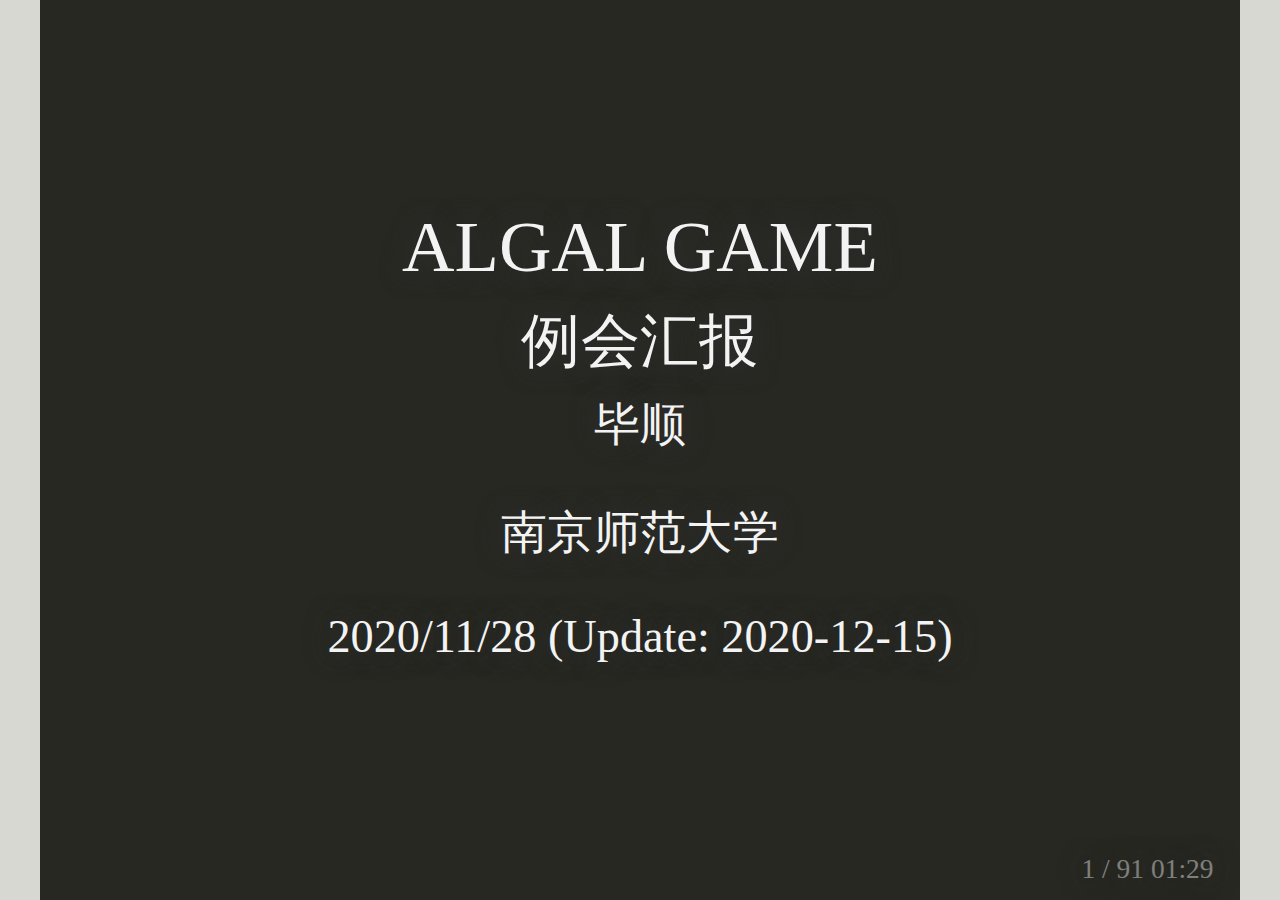
==== commit a0c6a0e8: "Update" ====
--- a/index.html
+++ b/index.html
@@ -1,40 +1,134 @@
 <!DOCTYPE html>
-<html lang="" xml:lang="">
-  <head>
+<html xml:lang="" lang=""><head>
+<meta http-equiv="content-type" content="text/html; charset=UTF-8">
     <title>ALGAL GAME</title>
-    <meta charset="utf-8" />
-    <meta name="author" content="毕顺" />
-    <link href="libs/remark-css-0.0.1/default.css" rel="stylesheet" />
-    <link href="libs/font-awesome-5.3.1/css/fontawesome-all.min.css" rel="stylesheet" />
-    <script src="libs/kePrint-0.0.1/kePrint.js"></script>
-    <link href="libs/lightable-0.0.1/lightable.css" rel="stylesheet" />
-    <script src="libs/htmlwidgets-1.5.2/htmlwidgets.js"></script>
-    <script src="libs/jquery-1.12.4/jquery.min.js"></script>
-    <link href="libs/leaflet-1.3.1/leaflet.css" rel="stylesheet" />
-    <script src="libs/leaflet-1.3.1/leaflet.js"></script>
-    <link href="libs/leafletfix-1.0.0/leafletfix.css" rel="stylesheet" />
-    <script src="libs/Proj4Leaflet-1.0.1/proj4-compressed.js"></script>
-    <script src="libs/Proj4Leaflet-1.0.1/proj4leaflet.js"></script>
-    <link href="libs/rstudio_leaflet-1.3.1/rstudio_leaflet.css" rel="stylesheet" />
-    <script src="libs/leaflet-binding-2.0.3/leaflet.js"></script>
-    <script src="libs/plotly-binding-4.9.2.1/plotly.js"></script>
-    <script src="libs/typedarray-0.1/typedarray.min.js"></script>
-    <link href="libs/crosstalk-1.1.0.1/css/crosstalk.css" rel="stylesheet" />
-    <script src="libs/crosstalk-1.1.0.1/js/crosstalk.min.js"></script>
-    <link href="libs/plotly-htmlwidgets-css-1.52.2/plotly-htmlwidgets.css" rel="stylesheet" />
-    <script src="libs/plotly-main-1.52.2/plotly-latest.min.js"></script>
-    <link rel="stylesheet" href="zh-CN.css" type="text/css" />
-    <link rel="stylesheet" href="extra.css" type="text/css" />
-  </head>
-  <body>
-    <textarea id="source">
-class: center, middle, inverse, title-slide
+    <meta charset="utf-8">
+    <meta name="author" content="毕顺">
+    <link href="index_files/default.css" rel="stylesheet">
+    <link href="index_files/fontawesome-all.css" rel="stylesheet">
+    <script src="index_files/kePrint.js"></script>
+    <link href="index_files/lightable.css" rel="stylesheet">
+    <script src="index_files/htmlwidgets.js"></script>
+    <script src="index_files/jquery.js"></script>
+    <link href="index_files/leaflet.css" rel="stylesheet">
+    <script src="index_files/leaflet.js"></script>
+    <link href="index_files/leafletfix.css" rel="stylesheet">
+    <script src="index_files/proj4-compressed.js"></script>
+    <script src="index_files/proj4leaflet.js"></script>
+    <link href="index_files/rstudio_leaflet.css" rel="stylesheet">
+    <script src="index_files/leaflet_002.js"></script>
+    <script src="index_files/plotly.js"></script>
+    <script src="index_files/typedarray.js"></script>
+    <link href="index_files/crosstalk.css" rel="stylesheet">
+    <script src="index_files/crosstalk.js"></script>
+    <link href="index_files/plotly-htmlwidgets.css" rel="stylesheet">
+    <script src="index_files/plotly-latest.js"></script><style id="plotly.js-style-global"></style>
+    <link rel="stylesheet" href="index_files/zh-CN.css" type="text/css">
+    <link rel="stylesheet" href="index_files/extra.css" type="text/css">
+  <script type="text/javascript" src="index_files/MathJax.js"></script><style type="text/css">.MathJax_Hover_Frame {border-radius: .25em; -webkit-border-radius: .25em; -moz-border-radius: .25em; -khtml-border-radius: .25em; box-shadow: 0px 0px 15px #83A; -webkit-box-shadow: 0px 0px 15px #83A; -moz-box-shadow: 0px 0px 15px #83A; -khtml-box-shadow: 0px 0px 15px #83A; border: 1px solid #A6D ! important; display: inline-block; position: absolute}
+.MathJax_Menu_Button .MathJax_Hover_Arrow {position: absolute; cursor: pointer; display: inline-block; border: 2px solid #AAA; border-radius: 4px; -webkit-border-radius: 4px; -moz-border-radius: 4px; -khtml-border-radius: 4px; font-family: 'Courier New',Courier; font-size: 9px; color: #F0F0F0}
+.MathJax_Menu_Button .MathJax_Hover_Arrow span {display: block; background-color: #AAA; border: 1px solid; border-radius: 3px; line-height: 0; padding: 4px}
+.MathJax_Hover_Arrow:hover {color: white!important; border: 2px solid #CCC!important}
+.MathJax_Hover_Arrow:hover span {background-color: #CCC!important}
+</style><style type="text/css">#MathJax_About {position: fixed; left: 50%; width: auto; text-align: center; border: 3px outset; padding: 1em 2em; background-color: #DDDDDD; color: black; cursor: default; font-family: message-box; font-size: 120%; font-style: normal; text-indent: 0; text-transform: none; line-height: normal; letter-spacing: normal; word-spacing: normal; word-wrap: normal; white-space: nowrap; float: none; z-index: 201; border-radius: 15px; -webkit-border-radius: 15px; -moz-border-radius: 15px; -khtml-border-radius: 15px; box-shadow: 0px 10px 20px #808080; -webkit-box-shadow: 0px 10px 20px #808080; -moz-box-shadow: 0px 10px 20px #808080; -khtml-box-shadow: 0px 10px 20px #808080; filter: progid:DXImageTransform.Microsoft.dropshadow(OffX=2, OffY=2, Color='gray', Positive='true')}
+#MathJax_About.MathJax_MousePost {outline: none}
+.MathJax_Menu {position: absolute; background-color: white; color: black; width: auto; padding: 2px; border: 1px solid #CCCCCC; margin: 0; cursor: default; font: menu; text-align: left; text-indent: 0; text-transform: none; line-height: normal; letter-spacing: normal; word-spacing: normal; word-wrap: normal; white-space: nowrap; float: none; z-index: 201; box-shadow: 0px 10px 20px #808080; -webkit-box-shadow: 0px 10px 20px #808080; -moz-box-shadow: 0px 10px 20px #808080; -khtml-box-shadow: 0px 10px 20px #808080; filter: progid:DXImageTransform.Microsoft.dropshadow(OffX=2, OffY=2, Color='gray', Positive='true')}
+.MathJax_MenuItem {padding: 2px 2em; background: transparent}
+.MathJax_MenuArrow {position: absolute; right: .5em; padding-top: .25em; color: #666666; font-size: .75em}
+.MathJax_MenuActive .MathJax_MenuArrow {color: white}
+.MathJax_MenuArrow.RTL {left: .5em; right: auto}
+.MathJax_MenuCheck {position: absolute; left: .7em}
+.MathJax_MenuCheck.RTL {right: .7em; left: auto}
+.MathJax_MenuRadioCheck {position: absolute; left: 1em}
+.MathJax_MenuRadioCheck.RTL {right: 1em; left: auto}
+.MathJax_MenuLabel {padding: 2px 2em 4px 1.33em; font-style: italic}
+.MathJax_MenuRule {border-top: 1px solid #CCCCCC; margin: 4px 1px 0px}
+.MathJax_MenuDisabled {color: GrayText}
+.MathJax_MenuActive {background-color: Highlight; color: HighlightText}
+.MathJax_MenuDisabled:focus, .MathJax_MenuLabel:focus {background-color: #E8E8E8}
+.MathJax_ContextMenu:focus {outline: none}
+.MathJax_ContextMenu .MathJax_MenuItem:focus {outline: none}
+#MathJax_AboutClose {top: .2em; right: .2em}
+.MathJax_Menu .MathJax_MenuClose {top: -10px; left: -10px}
+.MathJax_MenuClose {position: absolute; cursor: pointer; display: inline-block; border: 2px solid #AAA; border-radius: 18px; -webkit-border-radius: 18px; -moz-border-radius: 18px; -khtml-border-radius: 18px; font-family: 'Courier New',Courier; font-size: 24px; color: #F0F0F0}
+.MathJax_MenuClose span {display: block; background-color: #AAA; border: 1.5px solid; border-radius: 18px; -webkit-border-radius: 18px; -moz-border-radius: 18px; -khtml-border-radius: 18px; line-height: 0; padding: 8px 0 6px}
+.MathJax_MenuClose:hover {color: white!important; border: 2px solid #CCC!important}
+.MathJax_MenuClose:hover span {background-color: #CCC!important}
+.MathJax_MenuClose:hover:focus {outline: none}
+</style><style type="text/css">.MathJax_Preview .MJXf-math {color: inherit!important}
+</style><style type="text/css">.MJX_Assistive_MathML {position: absolute!important; top: 0; left: 0; clip: rect(1px, 1px, 1px, 1px); padding: 1px 0 0 0!important; border: 0!important; height: 1px!important; width: 1px!important; overflow: hidden!important; display: block!important; -webkit-touch-callout: none; -webkit-user-select: none; -khtml-user-select: none; -moz-user-select: none; -ms-user-select: none; user-select: none}
+.MJX_Assistive_MathML.MJX_Assistive_MathML_Block {width: 100%!important}
+</style><style type="text/css">#MathJax_Zoom {position: absolute; background-color: #F0F0F0; overflow: auto; display: block; z-index: 301; padding: .5em; border: 1px solid black; margin: 0; font-weight: normal; font-style: normal; text-align: left; text-indent: 0; text-transform: none; line-height: normal; letter-spacing: normal; word-spacing: normal; word-wrap: normal; white-space: nowrap; float: none; -webkit-box-sizing: content-box; -moz-box-sizing: content-box; box-sizing: content-box; box-shadow: 5px 5px 15px #AAAAAA; -webkit-box-shadow: 5px 5px 15px #AAAAAA; -moz-box-shadow: 5px 5px 15px #AAAAAA; -khtml-box-shadow: 5px 5px 15px #AAAAAA; filter: progid:DXImageTransform.Microsoft.dropshadow(OffX=2, OffY=2, Color='gray', Positive='true')}
+#MathJax_ZoomOverlay {position: absolute; left: 0; top: 0; z-index: 300; display: inline-block; width: 100%; height: 100%; border: 0; padding: 0; margin: 0; background-color: white; opacity: 0; filter: alpha(opacity=0)}
+#MathJax_ZoomFrame {position: relative; display: inline-block; height: 0; width: 0}
+#MathJax_ZoomEventTrap {position: absolute; left: 0; top: 0; z-index: 302; display: inline-block; border: 0; padding: 0; margin: 0; background-color: white; opacity: 0; filter: alpha(opacity=0)}
+</style><style type="text/css">.MathJax_Preview {color: #888}
+#MathJax_Message {position: fixed; left: 1px; bottom: 2px; background-color: #E6E6E6; border: 1px solid #959595; margin: 0px; padding: 2px 8px; z-index: 102; color: black; font-size: 80%; width: auto; white-space: nowrap}
+#MathJax_MSIE_Frame {position: absolute; top: 0; left: 0; width: 0px; z-index: 101; border: 0px; margin: 0px; padding: 0px}
+.MathJax_Error {color: #CC0000; font-style: italic}
+</style><style type="text/css">.MJXp-script {font-size: .8em}
+.MJXp-right {-webkit-transform-origin: right; -moz-transform-origin: right; -ms-transform-origin: right; -o-transform-origin: right; transform-origin: right}
+.MJXp-bold {font-weight: bold}
+.MJXp-italic {font-style: italic}
+.MJXp-scr {font-family: MathJax_Script,'Times New Roman',Times,STIXGeneral,serif}
+.MJXp-frak {font-family: MathJax_Fraktur,'Times New Roman',Times,STIXGeneral,serif}
+.MJXp-sf {font-family: MathJax_SansSerif,'Times New Roman',Times,STIXGeneral,serif}
+.MJXp-cal {font-family: MathJax_Caligraphic,'Times New Roman',Times,STIXGeneral,serif}
+.MJXp-mono {font-family: MathJax_Typewriter,'Times New Roman',Times,STIXGeneral,serif}
+.MJXp-largeop {font-size: 150%}
+.MJXp-largeop.MJXp-int {vertical-align: -.2em}
+.MJXp-math {display: inline-block; line-height: 1.2; text-indent: 0; font-family: 'Times New Roman',Times,STIXGeneral,serif; white-space: nowrap; border-collapse: collapse}
+.MJXp-display {display: block; text-align: center; margin: 1em 0}
+.MJXp-math span {display: inline-block}
+.MJXp-box {display: block!important; text-align: center}
+.MJXp-box:after {content: " "}
+.MJXp-rule {display: block!important; margin-top: .1em}
+.MJXp-char {display: block!important}
+.MJXp-mo {margin: 0 .15em}
+.MJXp-mfrac {margin: 0 .125em; vertical-align: .25em}
+.MJXp-denom {display: inline-table!important; width: 100%}
+.MJXp-denom > * {display: table-row!important}
+.MJXp-surd {vertical-align: top}
+.MJXp-surd > * {display: block!important}
+.MJXp-script-box > *  {display: table!important; height: 50%}
+.MJXp-script-box > * > * {display: table-cell!important; vertical-align: top}
+.MJXp-script-box > *:last-child > * {vertical-align: bottom}
+.MJXp-script-box > * > * > * {display: block!important}
+.MJXp-mphantom {visibility: hidden}
+.MJXp-munderover {display: inline-table!important}
+.MJXp-over {display: inline-block!important; text-align: center}
+.MJXp-over > * {display: block!important}
+.MJXp-munderover > * {display: table-row!important}
+.MJXp-mtable {vertical-align: .25em; margin: 0 .125em}
+.MJXp-mtable > * {display: inline-table!important; vertical-align: middle}
+.MJXp-mtr {display: table-row!important}
+.MJXp-mtd {display: table-cell!important; text-align: center; padding: .5em 0 0 .5em}
+.MJXp-mtr > .MJXp-mtd:first-child {padding-left: 0}
+.MJXp-mtr:first-child > .MJXp-mtd {padding-top: 0}
+.MJXp-mlabeledtr {display: table-row!important}
+.MJXp-mlabeledtr > .MJXp-mtd:first-child {padding-left: 0}
+.MJXp-mlabeledtr:first-child > .MJXp-mtd {padding-top: 0}
+.MJXp-merror {background-color: #FFFF88; color: #CC0000; border: 1px solid #CC0000; padding: 1px 3px; font-style: normal; font-size: 90%}
+.MJXp-scale0 {-webkit-transform: scaleX(.0); -moz-transform: scaleX(.0); -ms-transform: scaleX(.0); -o-transform: scaleX(.0); transform: scaleX(.0)}
+.MJXp-scale1 {-webkit-transform: scaleX(.1); -moz-transform: scaleX(.1); -ms-transform: scaleX(.1); -o-transform: scaleX(.1); transform: scaleX(.1)}
+.MJXp-scale2 {-webkit-transform: scaleX(.2); -moz-transform: scaleX(.2); -ms-transform: scaleX(.2); -o-transform: scaleX(.2); transform: scaleX(.2)}
+.MJXp-scale3 {-webkit-transform: scaleX(.3); -moz-transform: scaleX(.3); -ms-transform: scaleX(.3); -o-transform: scaleX(.3); transform: scaleX(.3)}
+.MJXp-scale4 {-webkit-transform: scaleX(.4); -moz-transform: scaleX(.4); -ms-transform: scaleX(.4); -o-transform: scaleX(.4); transform: scaleX(.4)}
+.MJXp-scale5 {-webkit-transform: scaleX(.5); -moz-transform: scaleX(.5); -ms-transform: scaleX(.5); -o-transform: scaleX(.5); transform: scaleX(.5)}
+.MJXp-scale6 {-webkit-transform: scaleX(.6); -moz-transform: scaleX(.6); -ms-transform: scaleX(.6); -o-transform: scaleX(.6); transform: scaleX(.6)}
+.MJXp-scale7 {-webkit-transform: scaleX(.7); -moz-transform: scaleX(.7); -ms-transform: scaleX(.7); -o-transform: scaleX(.7); transform: scaleX(.7)}
+.MJXp-scale8 {-webkit-transform: scaleX(.8); -moz-transform: scaleX(.8); -ms-transform: scaleX(.8); -o-transform: scaleX(.8); transform: scaleX(.8)}
+.MJXp-scale9 {-webkit-transform: scaleX(.9); -moz-transform: scaleX(.9); -ms-transform: scaleX(.9); -o-transform: scaleX(.9); transform: scaleX(.9)}
+.MathJax_PHTML .noError {vertical-align: ; font-size: 90%; text-align: left; color: black; padding: 1px 3px; border: 1px solid}
+</style></head>
+  <body data-new-gr-c-s-check-loaded="8.867.0"><div id="MathJax_Message" style="display: none;"></div>
+    <textarea id="source">class: center, middle, inverse, title-slide
 
 # ALGAL GAME
 ## 例会汇报
 ### 毕顺
 ### 南京师范大学
-### 2020/11/28 (Update: 2020-12-12)
+### 2020/11/28 (Update: 2020-12-15)
 
 ---
 
@@ -62,14 +156,15 @@
 
 class: center, middle, inverse
 
+.size-90[
 ![](./figs/algal-game.png)
-
-
-.footnote[
-
-.bold[Image adapted from]: Pal M, Yesankar P J, Dwivedi A, et al. Biotic control of harmful algal blooms (HABs): A brief review[J]. Journal of Environmental Management, 2020, 268: 110687.
-
-]
+]
+
+
+.bold[Image adapted from]: Pal M, Yesankar P J, Dwivedi A, et al. Biotic
+ control of harmful algal blooms (HABs): A brief review[J]. Journal of 
+Environmental Management, 2020, 268: 110687.
+
 
 ---
 
@@ -80,7 +175,9 @@
 
 .large[
 
-.bold[Article]: Klausmeier C A, Litchman E. Algal games: The vertical distribution of phytoplankton in poorly mixed water columns[J]. Limnology and Oceanography, 2001, 46(8): 1998-2007.
+.bold[Article]: Klausmeier C A, Litchman E. Algal games: The vertical 
+distribution of phytoplankton in poorly mixed water columns[J]. 
+Limnology and Oceanography, 2001, 46(8): 1998-2007.
 
 藻类生存.red[博弈]：弱混合水柱中藻类的垂向分布
 
@@ -96,7 +193,9 @@
 
 此处的**game**应当是**Game Theory**（博弈论&lt;sup&gt;[1]&lt;/sup&gt;）中的**博弈**的概念：
 
-&gt; 具有竞争或对抗性质的行为称为博弈行为。在这类行为中，参加斗争或竞争的各方各自具有不同的目标或利益。为了达到各自的目标和利益，各方必须考虑对手的各种可能的行动方案，并力图选取对自己最为有利或最为合理的方案。
+&gt; 
+具有竞争或对抗性质的行为称为博弈行为。在这类行为中，参加斗争或竞争的各方各自具有不同的目标或利益。为了达到各自的目标和利益，各方必须考虑对手的各
+种可能的行动方案，并力图选取对自己最为有利或最为合理的方案。
 
 --
 
@@ -124,7 +223,8 @@
 
 ## 摘要
 
-因此，在弱混合状态的水柱中（密度梯度组织整个水柱的混合或湍流动能的来源较小时）藻类往往呈现非均匀分布的：在水表面、水柱中部或是沉积物表面（水柱底部）形成藻类生物量的高峰，高达水柱中90%的总生物量。这些峰值薄层一般也叫作：
+因此，在弱混合状态的水柱中（密度梯度组织整个水柱的混合或湍流动能的来源较小时）藻类往往呈现非均匀分布的：在水表面、水柱中部或是沉积物表面（水柱底
+部）形成藻类生物量的高峰，高达水柱中90%的总生物量。这些峰值薄层一般也叫作：
 
 --
 
@@ -142,7 +242,8 @@
 
 &lt;br&gt;
 
-Chris研究的主要观点为：造成这种垂向分布模式（pattern）的差异主要由**藻类对光照和营养盐的种内竞争（intraspecific competition&lt;sup&gt;[1]&lt;/sup&gt;）与藻类的浮游特性**所导致。 
+Chris研究的主要观点为：造成这种垂向分布模式（pattern）的差异主要由**藻类对光照和营养盐的种内竞争（intraspecific 
+competition&lt;sup&gt;[1]&lt;/sup&gt;）与藻类的浮游特性**所导致。 
 
 .footnote[
 
@@ -155,19 +256,26 @@
 ### 摘要
 
 
-该研究首先介绍了基于“藻类生物量、营养盐与光照”的“[反应-扩散-趋性](https://web.math.sinica.edu.tw/math_media/d243/24306.pdf)”模型的数值解；随后，分析了一个相关的博弈理论模型，该模型将藻类的峰值薄层所在深度视为博弈中的一个策略；
+该研究首先介绍了基于“藻类生物量、营养盐与光照”的“[反应-扩散-趋性](https://web.math.sinica.edu.tw
+/math_media/d243/24306.pdf)”模型的数值解；随后，分析了一个相关的博弈理论模型，该模型将藻类的峰值薄层所在深度视为博弈
+中的一个策略；
 
 .footnote[.small[
 
-趋性：（taxis） 具有自由运动能力的生物，对外部刺激的反应而引起运动，这种运动具有一定方向性时称为趋性。运动可分为定位的运动和不定位的运动（不定向运动）。我更喜欢叫滑动项。
-
-ESS：指种群的大部分成员所采取某种策略，这种策略的好处为其他策略所不及。动物个体之间常常为各种资源竞争或合作，但竞争或合作不是杂乱无章的，而是按一定行为方式（即策略）进行的。
+趋性：（taxis） 
+具有自由运动能力的生物，对外部刺激的反应而引起运动，这种运动具有一定方向性时称为趋性。运动可分为定位的运动和不定位的运动（不定向运动）。我更喜欢
+叫滑动项。
+
+ESS：指种群的大部分成员所采取某种策略，这种策略的好处为其他策略所不及。动物个体之间常常为各种资源竞争或合作，但竞争或合作不是杂乱无章的，而是
+按一定行为方式（即策略）进行的。
 
 ]]
 
 --
 
-藻类的.red[进化稳定策略]（Evolutionarily stable strategy，ESS）是同时受两种资源限制后确定的深度（即光照与营养盐的平衡位置）。换句话说，大部分藻类群体为了生存下去，会.boldred[调节自身位置到水柱中两种资源均衡的深度]：随着养分供给增加，ESS层变浅；随光供应的增加，ESS层变深。
+藻类的.red[进化稳定策略]（Evolutionarily stable 
+strategy，ESS）是同时受两种资源限制后确定的深度（即光照与营养盐的平衡位置）。换句话说，大部分藻类群体为了生存下去，
+会.boldred[调节自身位置到水柱中两种资源均衡的深度]：随着养分供给增加，ESS层变浅；随光供应的增加，ESS层变深。
 
 --
 
@@ -185,7 +293,8 @@
 
 ## 引言
 
-DCM大小湖泊中是最主要的垂向分异的主要分布模式，占比高达90%。尽管水柱的弱混合状态可以解释大部分垂向分异的原因（**定性**）但是并无法解释如何产生哪些模式（**定量**）；
+DCM大小湖泊中是最主要的垂向分异的主要分布模式，占比高达90%。尽管水柱的弱混合状态可以解释大部分垂向分异的原因（**定性**）但是并无法解释
+如何产生哪些模式（**定量**）；
 
 &gt; Xue等（2015）给出的4种模式中（混合态和三个表层堆积态）是偏颇的，因为DCM可能才是湖泊中最主要的pattern
 
@@ -220,7 +329,9 @@
 
 .small[
 
-+ 假设一个一维的水柱，深度 `\(z\)` 满足 `\(0 \le z \le z_b\)` ，其中 `\(z=0\)` 为水面， `\(z=z_b\)` 为水柱底部，控制方程中考虑的三个剖线变量分别是藻生物量 `\(b\)` ，营养盐 `\(R\)` 以及光照 `\(I\)` ；
++ 假设一个一维的水柱，深度 `\(z\)` 满足 `\(0 \le z \le z_b\)` ，其中 `\(z=0\)` 为水面， 
+`\(z=z_b\)` 为水柱底部，控制方程中考虑的三个剖线变量分别是藻生物量 `\(b\)` ，营养盐 `\(R\)` 以及光照 
+`\(I\)` ；
 
 ]
 
@@ -228,7 +339,9 @@
 
 .small[
 
-+ 藻类生物量在 `\(z\)` 处由三个过程决定大小，即.boldred[生长]、.boldred[消亡]和.boldred[运动]。其中运动又分为.boldred[主动运动]与.boldred[被动运动]；
++ 藻类生物量在 `\(z\)` 
+处由三个过程决定大小，即.boldred[生长]、.boldred[消亡]和.boldred[运动]。其中运动又分为.boldred[主动运动]
+与.boldred[被动运动]；
 
 ]
 
@@ -236,13 +349,17 @@
 
 .small[
 
-+ 假设 `\(f_I(I)\)` 和 `\(f_R(R)\)` 分别为光照和营养盐限制下的.boldred[藻类生长速率]，在数值解中，作者使用米-门二氏形式（Michaelis-Menten form）求解 `\(f_I(I)\)` 和 `\(f_R(R)\)` ： 
++ 假设 `\(f_I(I)\)` 和 `\(f_R(R)\)` 
+分别为光照和营养盐限制下的.boldred[藻类生长速率]，在数值解中，作者使用米-门二氏形式（Michaelis-Menten form）求解
+ `\(f_I(I)\)` 和 `\(f_R(R)\)` ： 
 
 `$$f_I(I(z))=r\frac{I(z)}{I(z)+K_I},~f_R(R(z))=r\frac{R(z)}{R(z)+K_R}$$`
 
-+ 其中 `\(r\)` 表示最大生长速率， `\(K_I\)` 和 `\(K_R\)` 为光照和营养盐半饱和常数（最大生长速率一半时的需求量）；
-
-+ 根据利比希尔（Liebig’s law）中基础资源最小值定律，.boldred[藻类总增长速率]为 `\(\min\{f_I(I), f_R(R)\}\)` ；
++ 其中 `\(r\)` 表示最大生长速率， `\(K_I\)` 和 `\(K_R\)` 
+为光照和营养盐半饱和常数（最大生长速率一半时的需求量）；
+
++ 根据利比希（Liebig’s law）中基础资源最小值定律，.boldred[藻类总增长速率]为 `\(\min\{f_I(I), 
+f_R(R)\}\)` ；
 
 ]
 
@@ -250,11 +367,14 @@
 
 .small[
 
-+ 定义藻生物量损失率（假设与密度无关）为 `\(m\)` ，包括呼吸作用、死亡和捕食过程；则藻类在水深 `\(z\)` 的.boldred[净增长速率]为：
++ 定义藻生物量损失率（假设与密度无关）为 `\(m\)` ，包括呼吸作用、死亡和捕食过程；则藻类在水深 `\(z\)` 
+的.boldred[净增长速率]为：
 
 `$$g(z)=\min\{f_I(I), f_R(R)\} - m$$`
 
-+ 其中，两个重要的参数是光照和营养盐的平衡点： `\(I^*=f_I^{-1}(m)\)` 和 `\(R^*=f_R^{-1}(m)\)`，净增长（ `\(g(z)&gt;0\)` ）只有在 `\(R&gt;R^*\)` 和 `\(I&gt;I^*\)` 的情况下才能实现。
++ 其中，两个重要的参数是光照和营养盐的平衡点： `\(I^*=f_I^{-1}(m)\)` 和 
+`\(R^*=f_R^{-1}(m)\)`，净增长（ `\(g(z)&gt;0\)` ）只有在 `\(R&gt;R^*\)` 和 
+`\(I&gt;I^*\)` 的情况下才能实现。
 
 ]
 
@@ -264,7 +384,10 @@
 
 #### 米门二氏模型描述了营养物质与藻类生长速率的关系
 
+.size-80[
 ![Mich-Men](./figs/Michaelis-Menton.jpg)
+]
+
 
 .footnote[
 
@@ -276,15 +399,23 @@
 
 ## 模型中的运动项
 
-+ .boldred[被动运动]通过涡（wo）流扩散建模，扩散系数为 `\(D_b\)` ，并简化假设扩散系数垂向均一（作者取值 `\(D_R=D_b=10^1~m^2~d^{-1}\)` 为弱混合状态， `\(10^3\)` 可认为是强混合）；
-
---
-
-+ .boldred[主动运动]则由趋性项（taxis term）建模：从生物学上说，如果藻类上部的状态更好，则向上移动，反之向下。为模拟该运动，作者令藻类的浮游速度 `\(v\)` 是与生长速率的梯度（即 `\(\partial{g}/\partial{z}\)` ）有关的变量，藻类向上移动则为 `\(v\)` 的正方向。我们假设 `\(v\)` 是奇减函数， `\(\partial{g}/\partial{z}\)` 趋于负无穷则 `\(v=v_{max}\)` ，反之 `\(\partial{g}/\partial{z}\)` 趋于正无穷时则 `\(v=-v_{max}\)` ，且 `\(v(0)=0\)` 。作者将 `\(v(\partial{g}/\partial{z})\)` 处理成以0为届的分段函数（.boldred[猜一猜，在模拟时这样处理会存在什么问题？]）
-
---
-
-&lt;img src="Shun_files/figure-html/simulate v function-1.svg" style="display: block; margin: auto;" /&gt;
++ .boldred[被动运动]通过涡（wo）流扩散建模，扩散系数为 `\(D_b\)` ，并简化假设扩散系数垂向均一（作者取值 
+`\(D_R=D_b=10^1~m^2~d^{-1}\)` 为弱混合状态， `\(10^3\)` 可认为是强混合）；
+
+--
+
++ .boldred[主动运动]则由趋性项（taxis 
+term）建模：从生物学上说，如果藻类上部的状态更好，则向上移动，反之向下。为模拟该运动，作者令藻类的浮游速度 `\(v\)` 
+是与生长速率的梯度（即 `\(\partial{g}/\partial{z}\)` ）有关的变量，藻类向上移动则为 `\(v\)` 
+的正方向。我们假设 `\(v\)` 是奇减函数， `\(\partial{g}/\partial{z}\)` 趋于负无穷则 
+`\(v=v_{max}\)` ，反之 `\(\partial{g}/\partial{z}\)` 趋于正无穷时则 
+`\(v=-v_{max}\)` ，且 `\(v(0)=0\)` 。作者将 `\(v(\partial{g}/\partial{z})\)` 
+处理成以0为届的分段函数。
+
+--
+
+&lt;img src="Shun_files/figure-html/simulate v function-1.svg" 
+style="display: block; margin: auto;" /&gt;
 
 ---
 
@@ -297,15 +428,19 @@
 \min\{f_I(I), f_R(R)\}b -
 mb+
 D_b\frac{\partial^2b}{\partial z^2} +
-\frac{\partial}{\partial z}\Big[\ v \Big( \frac{\partial g}{\partial z}\Big) \Big] \\
-&amp; = [\text{Growth}]-[\text{Loss}]+[\text{Passive movement}]+[\text{Active movement}] \tag{1a}
+\frac{\partial}{\partial z}\Big[\ v \Big( \frac{\partial g}{\partial 
+z}\Big) \Big] \\
+&amp; = [\text{Growth}]-[\text{Loss}]+[\text{Passive 
+movement}]+[\text{Active movement}] \tag{1a}
 \end{align}`
 
 .boldred[边界条件（B.C.）] 假设藻类不离开也不进入水柱，则在 `\(z=0\)` 和 `\(z=z_b\)` 处满足： 
 
 `\begin{align}
-&amp; {\Big[ D_b \frac{\partial b}{\partial z} + v \Big( \frac{\partial g}{\partial z} \Big) b \Big]}\bigg |_{z=0}  = \\
-&amp; {\Big[ D_b \frac{\partial b}{\partial z} + v \Big( \frac{\partial g}{\partial z} \Big) b \Big]}\bigg |_{z=z_b}  =  0 \tag{1b}
+&amp; {\Big[ D_b \frac{\partial b}{\partial z} + v \Big( \frac{\partial 
+g}{\partial z} \Big) b \Big]}\bigg |_{z=0}  = \\
+&amp; {\Big[ D_b \frac{\partial b}{\partial z} + v \Big( \frac{\partial 
+g}{\partial z} \Big) b \Big]}\bigg |_{z=z_b}  =  0 \tag{1b}
 \end{align}`
 
 这是典型的no-flux边界问题，在方程离散中可以假设第一层与最底层的物质浓度分别与第二层与倒数第二层相同。
@@ -318,17 +453,23 @@
 
 
 `\begin{align}
-\frac{\partial R}{\partial t} &amp; = -\frac{b}{Y}\min\{f_I(I), f_R(R)\} + D_R \frac{\partial ^2 R}{\partial z^2} + \varepsilon m \frac{b}{Y} \\
+\frac{\partial R}{\partial t} &amp; = -\frac{b}{Y}\min\{f_I(I), f_R(R)\}
+ + D_R \frac{\partial ^2 R}{\partial z^2} + \varepsilon m \frac{b}{Y} \\
 &amp; = [\text{Uptake}]+[\text{Mixing}]+[\text{Recycling}] \tag{1c}
 \end{align}`
 
-其中，营养盐 `\(R\)` 被藻类吸收，每单位养分消耗的生物量为 `\(Y\)` 生物量；与涡流扩散系数 `\(D_R\)` 混合；营养盐不跃出水面但仅由底部供给，固定浓度为 `\(R_{in}\)`  ，水柱底部的营养盐浓度令为 `\(R(z_b)\)` 。营养盐以与沉积物-水界面上的浓度差成比例的速率在整个沉积物-水界面上扩散，.boldred[B.C.]为：
-
-`\begin{align}
-\frac{\partial R}{\partial z} \bigg |_{z=0} = 0, \frac{\partial R}{\partial z}\bigg |_{z=z_b} = h(R_{in}-R(z_b)) \tag{1d}
-\end{align}`
-
-.boldred[注意]：参数 `\(h\)` 表示界面渗透率（沉积物至水柱），当 `\(h \rightarrow 0\)`  则为no-flux边界，若 `\(h \rightarrow \infty\)` 则为狄拉克雷边界（即固定值边界条件），此时 `\(R(z_b)=R_{in}\)` ；
+其中，营养盐 `\(R\)` 被藻类吸收，每单位养分消耗的生物量为 `\(Y\)` 生物量；与涡流扩散系数 `\(D_R\)` 
+混合；营养盐不跃出水面但仅由底部供给，固定浓度为 `\(R_{in}\)`  ，水柱底部的营养盐浓度令为 `\(R(z_b)\)` 
+。营养盐以与沉积物-水界面上的浓度差成比例的速率在整个沉积物-水界面上扩散，.boldred[B.C.]为：
+
+`\begin{align}
+\frac{\partial R}{\partial z} \bigg |_{z=0} = 0, \frac{\partial 
+R}{\partial z}\bigg |_{z=z_b} = h(R_{in}-R(z_b)) \tag{1d}
+\end{align}`
+
+.boldred[注意]：参数 `\(h\)` 表示界面渗透率（沉积物至水柱），当 `\(h \rightarrow 0\)`  
+则为no-flux边界，若 `\(h \rightarrow \infty\)` 则为狄拉克雷边界（即固定值边界条件），此时 
+`\(R(z_b)=R_{in}\)` ；
 
 假设以 `\(\varepsilon\)` 为比例地从死亡浮游植物中循环利用。
 
@@ -338,9 +479,11 @@
 
 .boldred[光照]（光能）遵循朗伯比尔定律，受生物量和背景浊度引起的消光作用而减少：
 
-`$$I(z)=I_{\text{in}}\text{exp}\bigg(-\int_0^z[ab(z)+a_{bg}]dz\bigg)\tag{1e}$$`
-
-其中， `\(I_{\text{in}}\)` 表示水表面的入射光能， `\(a\)`  表示藻类的比消光系数（比吸收加前向比散射）， `\(a_{bg}\)`  表示背景浊度的消光系数（以非藻类颗粒物为主）。
+`$$I(z)=I_{\text{in}}\text{exp}\bigg(-\int_0^z[ab(z)+a_{bg}]dz\bigg)
+\tag{1e}$$`
+
+其中， `\(I_{\text{in}}\)` 表示水表面的入射光能， `\(a\)`  表示藻类的比消光系数（比吸收加前向比散射）， 
+`\(a_{bg}\)`  表示背景浊度的消光系数（以非藻类颗粒物为主）。
 
 --
 
@@ -369,7 +512,8 @@
 
 ### 基于显示有限差分（FDM）求取数值解
 
-[有限差分法](https://zh.wikipedia.org/wiki/%E6%9C%89%E9%99%90%E5%B7%AE%E5%88%86%E6%B3%95)是一种微分方程数值方法，通过有限差分来近似导数，从而寻求微分方程的近似解。我们再梳理一遍文章中重要的控制方程。
+[有限差分法](https://zh.wikipedia.org/wiki/%E6%9C%89%E9%99%90%E5%B7%AE%E5%88
+%86%E6%B3%95)是一种微分方程数值方法，通过有限差分来近似导数，从而寻求微分方程的近似解。我们再梳理一遍文章中重要的控制方程。
 
 --
 
@@ -378,27 +522,35 @@
 \min\{f_I(I), f_R(R)\}b -
 mb+
 D_b\frac{\partial^2b}{\partial z^2} +
-\frac{\partial}{\partial z}\Big[\ v \Big( \frac{\partial g}{\partial z}\Big) \Big] \tag{1a}
-\end{align}`
-
-`\begin{align}
-\text{with B.C. } {\Big[ D_b \frac{\partial b}{\partial z} + v \Big( \frac{\partial g}{\partial z} \Big) b \Big]}\bigg |_{z=0}  = {\Big[ D_b \frac{\partial b}{\partial z} + v \Big( \frac{\partial g}{\partial z} \Big) b \Big]}\bigg |_{z=z_b}  =  0 \tag{1b}
-\end{align}`
-
---
-
-`\begin{align}
-\frac{\partial R}{\partial t} = -\frac{b}{Y}\min\{f_I(I), f_R(R)\} + D_R \frac{\partial ^2 R}{\partial z^2} + \varepsilon m \frac{b}{Y}  \tag{1c}
-\end{align}`
-
-`\begin{align}
-\text{with B.C. } \frac{\partial R}{\partial z} \bigg |_{z=0} = 0, \frac{\partial R}{\partial z}\bigg |_{z=z_b} = h(R_{in}-R(z_b)) \tag{1d}
-\end{align}`
-
---
-
-`\begin{align}
-I(z)=I_{\text{in}}\text{exp}\bigg(-\int_0^z[ab(z)+a_{bg}]dz\bigg) \tag{1e}
+\frac{\partial}{\partial z}\Big[\ v \Big( \frac{\partial g}{\partial 
+z}\Big) \Big] \tag{1a}
+\end{align}`
+
+`\begin{align}
+\text{with B.C. } {\Big[ D_b \frac{\partial b}{\partial z} + v \Big( 
+\frac{\partial g}{\partial z} \Big) b \Big]}\bigg |_{z=0}  = {\Big[ D_b 
+\frac{\partial b}{\partial z} + v \Big( \frac{\partial g}{\partial z} 
+\Big) b \Big]}\bigg |_{z=z_b}  =  0 \tag{1b}
+\end{align}`
+
+--
+
+`\begin{align}
+\frac{\partial R}{\partial t} = -\frac{b}{Y}\min\{f_I(I), f_R(R)\} + D_R
+ \frac{\partial ^2 R}{\partial z^2} + \varepsilon m \frac{b}{Y}  
+\tag{1c}
+\end{align}`
+
+`\begin{align}
+\text{with B.C. } \frac{\partial R}{\partial z} \bigg |_{z=0} = 0, 
+\frac{\partial R}{\partial z}\bigg |_{z=z_b} = h(R_{in}-R(z_b)) \tag{1d}
+\end{align}`
+
+--
+
+`\begin{align}
+I(z)=I_{\text{in}}\text{exp}\bigg(-\int_0^z[ab(z)+a_{bg}]dz\bigg) 
+\tag{1e}
 \end{align}`
 
 --
@@ -410,7 +562,10 @@
 不是。利用差分的原理，可以让计算机对这一类型的PDE求取数值解。
 
 ???
-Chris的来信中说当时的研究使用的是欧拉法来离散时间的，建议采用Huismanhe和Sommeijer（2002）中“线的方法（[method of lines](https://www.sciencedirect.com/science/article/pii/S1385110102001375)）”。
+Chris的来信中说当时的研究使用的是欧拉法来离散时间的，建议采用Huismanhe和Sommeijer（2002）中“线的方法（[method
+ of 
+lines](https://www.sciencedirect.com/science/article/pii
+/S1385110102001375)）”。
 
 ---
 
@@ -425,31 +580,43 @@
 
 ## 举个例子
 
-我们以最简单的一维扩散方程为例 `\(\frac{\partial c}{\partial t} = D \frac{\partial^2 c}{\partial x^2}\)` ，其中 `\(c(x,t)\)` 表示某种物质在 `\(t\)` 时刻、 `\(x\)` 位置上的浓度大小，假设其值域为 `\(0 \le x \le L\)`，求 `\(c(x,t)\)` 在任意时刻的分布。
-
-对于 `\(\frac{\partial c}{\partial t}\)` 和 `\(\frac{\partial^2 c}{\partial x^2}\)`  则分别满足以下差分形式：
-
-`\begin{align}
-\frac{\partial c(x,t)}{\partial t} &amp; = \lim_{\Delta t \to 0} \frac{c(x,t) - c(x,t + \Delta t)}{\Delta t} \\
-\frac{\partial^2 c(x,t)}{\partial x^2} &amp; = \lim_{\Delta x \to 0} \frac{
-\frac{\partial c(x+\Delta x, t)}{\partial x} - \frac{\partial c(x, t)}{\partial x}
+我们以最简单的一维扩散方程为例 `\(\frac{\partial c}{\partial t} = D \frac{\partial^2 
+c}{\partial x^2}\)` ，其中 `\(c(x,t)\)` 表示某种物质在 `\(t\)` 时刻、 `\(x\)` 
+位置上的浓度大小，假设其值域为 `\(0 \le x \le L\)`，求 `\(c(x,t)\)` 在任意时刻的分布。
+
+对于 `\(\frac{\partial c}{\partial t}\)` 和 `\(\frac{\partial^2 c}{\partial
+ x^2}\)`  则分别满足以下差分形式：
+
+`\begin{align}
+\frac{\partial c(x,t)}{\partial t} &amp; = \lim_{\Delta t \to 0} 
+\frac{c(x,t) - c(x,t + \Delta t)}{\Delta t} \\
+\frac{\partial^2 c(x,t)}{\partial x^2} &amp; = \lim_{\Delta x \to 0} 
+\frac{
+\frac{\partial c(x+\Delta x, t)}{\partial x} - \frac{\partial c(x, 
+t)}{\partial x}
 }{\Delta x} \\
-&amp; = \lim_{\Delta x^2 \to 0} \frac{ c(x+\Delta x,t) - 2 c(x,t) + c(x-\Delta x,t) }{\Delta x^2}
-\end{align}`
-
---
-
-在数值分析中，可以将上述公式中的 `\(\Delta x\)` 和 `\(\Delta t\)`  确定为一个具体的.boldred[特别小的值]，即可以对扩散方程进行数值求解。
-
----
-
-对 `\(\frac{\partial c}{\partial t} = D \frac{\partial^2 c}{\partial x^2}\)` 中的 `\(x\)` 和 `\(t\)` 做时空上的离散化，生成一张分别以 `\(dx\)` 和 `\(dt\)` 为间隔的网格。 
+&amp; = \lim_{\Delta x^2 \to 0} \frac{ c(x+\Delta x,t) - 2 c(x,t) + 
+c(x-\Delta x,t) }{\Delta x^2}
+\end{align}`
+
+--
+
+在数值分析中，可以将上述公式中的 `\(\Delta x\)` 和 `\(\Delta t\)`  
+确定为一个具体的.boldred[特别小的值]，即可以对扩散方程进行数值求解。
+
+---
+
+对 `\(\frac{\partial c}{\partial t} = D \frac{\partial^2 c}{\partial 
+x^2}\)` 中的 `\(x\)` 和 `\(t\)` 做时空上的离散化，生成一张分别以 `\(dx\)` 和 `\(dt\)` 
+为间隔的网格。 
 
 .boldred[
-`\(c(x,t)\)` 为网格值 `\(c(x_i,t_j)\)` 简写为 `\(c_i^j\)` 表明在 `\(i\)` 空间上， `\(t\)` 时刻的物质浓度 。
-]
-
-&lt;img src="Shun_files/figure-html/draw grid plot-1.svg" style="display: block; margin: auto;" /&gt;
+`\(c(x,t)\)` 为网格值 `\(c(x_i,t_j)\)` 简写为 `\(c_i^j\)` 表明在 `\(i\)` 空间上， 
+`\(t\)` 时刻的物质浓度 。
+]
+
+&lt;img src="Shun_files/figure-html/draw grid plot-1.svg" 
+style="display: block; margin: auto;" /&gt;
 
 --
 
@@ -460,32 +627,39 @@
 \end{align}`
 
 `\begin{align}
-\frac{\partial^2 c}{\partial x^2} = \frac{ c^j_{i+1} - 2 c_i^j + c_{i-1}^j }{dx^2}
-\end{align}`
-
----
-
-将上式代入 `\(\frac{\partial c}{\partial t} = D \frac{\partial^2 c}{\partial x^2}\)` 得：
-
-`\begin{align}
-\frac{c_i^{j+1} - c_i^j}{dt} = D \frac{ c^j_{i+1} - 2 c_i^j + c_{i-1}^j }{dx^2}
+\frac{\partial^2 c}{\partial x^2} = \frac{ c^j_{i+1} - 2 c_i^j + 
+c_{i-1}^j }{dx^2}
+\end{align}`
+
+---
+
+将上式代入 `\(\frac{\partial c}{\partial t} = D \frac{\partial^2 c}{\partial 
+x^2}\)` 得：
+
+`\begin{align}
+\frac{c_i^{j+1} - c_i^j}{dt} = D \frac{ c^j_{i+1} - 2 c_i^j + c_{i-1}^j 
+}{dx^2}
 \end{align}`
 
 令 `\(\lambda = dt \times D / (dx^2)\)` 则有：
 
 `\begin{align}
-\lambda c^j_{i+1} + (1 -  2 \lambda) c_i^j + \lambda c_{i-1}^j = c_i^{j+1} \tag{*}
-\end{align}`
-
-&lt;img src="Shun_files/figure-html/unnamed-chunk-1-1.svg" style="display: block; margin: auto;" /&gt;
-
-因此，根据公式(*)，以及边界条件，即可逐步向前计算出 `\(c\)` 的数值解。这种方法称之为.boldred[显式有限差分法]，也就是Chris在他研究中使用的那种。其逻辑简单明了，也易于编写程序。
-
----
-
-## 代码实现 <i class="fab  fa-r-project fa-pull-right "></i>
-
-这里我们假设边界条件为no-flux条件，即 `\(\frac{\partial c}{\partial x} | _{x=0} = \frac{\partial c}{\partial x} | _{x=1} = 0\)` 。
+\lambda c^j_{i+1} + (1 -  2 \lambda) c_i^j + \lambda c_{i-1}^j = 
+c_i^{j+1} \tag{*}
+\end{align}`
+
+&lt;img src="Shun_files/figure-html/unnamed-chunk-1-1.svg" 
+style="display: block; margin: auto;" /&gt;
+
+因此，根据公式(*)，以及边界条件，即可逐步向前计算出 `\(c\)` 
+的数值解。这种方法称之为.boldred[显式有限差分法]，也就是Chris在他研究中使用的那种。其逻辑简单明了，也易于编写程序。
+
+---
+
+## 代码实现 &lt;i class="fab  fa-r-project fa-pull-right "&gt;&lt;/i&gt;
+
+这里我们假设边界条件为no-flux条件，即 `\(\frac{\partial c}{\partial x} | _{x=0} = 
+\frac{\partial c}{\partial x} | _{x=1} = 0\)` 。
 
 
 ```r
@@ -508,7 +682,8 @@
 
 ---
 
-`\(\lambda c^j_{i+1} + (1 -  2 \lambda) c_i^j + \lambda c_{i-1}^j = c_i^{j+1}\)` ，由 `\(j\)` 向 `\(j+1\)` 逐步推进，最终确定两个边界条件
+`\(\lambda c^j_{i+1} + (1 -  2 \lambda) c_i^j + \lambda c_{i-1}^j = 
+c_i^{j+1}\)` ，由 `\(j\)` 向 `\(j+1\)` 逐步推进，最终确定两个边界条件
 
 
 ```r
@@ -528,7 +703,8 @@
 
 .pull-left[
 
-&lt;img src="Shun_files/figure-html/unnamed-chunk-5-1.svg" style="display: block; margin: auto;" /&gt;
+&lt;img src="Shun_files/figure-html/unnamed-chunk-5-1.svg" 
+style="display: block; margin: auto;" /&gt;
 随着时间变化，物质因水平扩散逐渐平稳。
 
 ]
@@ -537,11 +713,51 @@
 
 .pull-right[
 
-&lt;img src="Shun_files/figure-html/unnamed-chunk-6-1.svg" style="display: block; margin: auto;" /&gt;
-
-.boldred[缺点]：当 `\(\lambda = \frac{dt \times D}{dx^2} \le \frac{1}{2}\)` 不满足时，则显式有限差分.boldred[不稳定]，原地爆炸。
-
-]
+&lt;img src="Shun_files/figure-html/unnamed-chunk-6-1.svg" 
+style="display: block; margin: auto;" /&gt;
+
+.boldred[缺点]：当 `\(\lambda = \frac{dt \times D}{dx^2} \le \frac{1}{2}\)` 
+不满足时，则显式有限差分.boldred[不稳定]，原地爆炸。
+
+]
+
+---
+
+## 加入对流项
+
+$$
+\frac{\partial c}{\partial t} + U \frac{\partial c}{\partial x} = D 
+\frac{\partial ^2 c}{\partial x^2}
+$$
+
+对流项 `\(U \frac{\partial c}{\partial x}\)` 仍然采用中心差分（注意Chris原文将该项做迎风差分）
+
+`\begin{align}
+c_i^{j+1} = c_i^{j} - \frac{U dt}{2 dx} (c_{i+1}^{j} - c_{i-1}^{j}) + 
+\frac{D dt}{dx^2} (c_{i+1}^{j}-2c_i^{j} + c_{i-1}^{j})
+\end{align}`
+
+初始化及边界条件
+
+``` r
+n = 21
+nstep = 100
+len = 2
+dx = len / (n-1)
+dt = 0.05
+U = 1.2
+D = 0.05
+time = rep(NA, nstep+1)
+x = seq(0, len, dx)
+```
+
+---
+
+class: center, middle
+
+![](Shun_files/figure-html/unnamed-chunk-7-1.gif)&lt;!-- --&gt;
+
+观察这个图，扩散项对流体的物理意义是什么？趋性（对流）项呢？
 
 ---
 
@@ -549,15 +765,17 @@
 
 ## Algal Game控制方程的求解过程
 
-1. 控制方程离散化，保证 `\(\lambda \le \frac{1}{2}\)` ；
-
-2. 基于高斯函数确定初始藻生物量分布（ `\(b_i^1\)` ），基于底部 `\(R_{in}\)` 的营养盐浓度向表层线性衰减确定营养盐初始值分布（ `\(R_i^1\)` ），基于比尔定律和初始藻类分布确定光能的垂向值（ `\(I_i^1\)` ）；
-
-3. 以显式差分形式逐步求解正向时间的 `\(b_i^j\)` , `\(R_i^j\)` , `\(I_i^j\)` ，根据边界条件确定 `\(b_0^j\)` , `\(b_{numz}^j\)` , `\(R_0^j\)` 和 `\(R_{numz}^j\)` 。
+1. 控制方程离散化，扩散项中央差分，趋性项迎风差分（代码中表现为一阶）；
+
+2. 基于高斯函数确定初始藻生物量分布（ `\(b_i^1\)` ），基于底部 `\(R_{in}\)` 
+的营养盐浓度向表层线性衰减确定营养盐初始值分布（ `\(R_i^1\)` ），基于比尔定律和初始藻类分布确定光能的垂向值（ 
+`\(I_i^1\)` ）；
+
+3. 以显式差分形式逐步求解正向时间的 `\(b_i^j\)` , `\(R_i^j\)` , `\(I_i^j\)` ，根据边界条件确定 
+`\(b_0^j\)` , `\(b_{numz}^j\)` , `\(R_0^j\)` 和 `\(R_{numz}^j\)` 。
 
 4. 解译模拟结果，并调整初始参数。
 
-
 ---
 class: middle, inverse, center
 
@@ -575,7 +793,7 @@
 
 .center[
 
-.size-60[
+.size-65[
 
 ![parameters](./figs/parameters.png)
 
@@ -588,31 +806,48 @@
 
 `\begin{align}
 \frac{\partial{b}}{\partial{t}} =
-\min\{f_I(I), f_R(R)\}b -
-mb+
-D_b\frac{\partial^2b}{\partial z^2} +
-\frac{\partial}{\partial z}\Big[\ v \Big( \frac{\partial g}{\partial z}\Big) \Big] \tag{1a}
-\end{align}`
-
-`\begin{align}
-\text{with B.C. } {\Big[ D_b \frac{\partial b}{\partial z} + v \Big( \frac{\partial g}{\partial z} \Big) b \Big]}\bigg |_{z=0}  = {\Big[ D_b \frac{\partial b}{\partial z} + v \Big( \frac{\partial g}{\partial z} \Big) b \Big]}\bigg |_{z=z_b}  =  0 \tag{1b}
-\end{align}`
-
-`\begin{align}
-\frac{\partial R}{\partial t} = -\frac{b}{Y}\min\{f_I(I), f_R(R)\} + D_R \frac{\partial ^2 R}{\partial z^2} + \varepsilon m \frac{b}{Y}  \tag{1c}
-\end{align}`
-
-`\begin{align}
-\text{with B.C. } \frac{\partial R}{\partial z} \bigg |_{z=0} = 0, \frac{\partial R}{\partial z}\bigg |_{z=z_b} = h(R_{in}-R(z_b)) \tag{1d}
-\end{align}`
-
-`\begin{align}
-I(z)=I_{\text{in}}\text{exp}\bigg(-\int_0^z[ab(z)+a_{bg}]dz\bigg) \tag{1e}
-\end{align}`
-
---
-
-Chris认为，当假设上述变量不随 `\(\partial t\)` 发生变化变化时，则认为生物量、营养盐和光照在水柱中达到了某种.boldred[平衡]的状态（.bold[Equilibrium vertical distribution]）。
+\overbrace{\underbrace{\min\{f_I(I), f_R(R)\}b}_{\text{Growth}} -
+\underbrace{mb}_{\text{Loss}}}^\text{Reaction}+
+\underbrace{\overbrace{D_b\frac{\partial^2b}{\partial 
+z^2}}^\text{Diffusion}}_{\text{Passive movement}} +
+\underbrace{\overbrace{\frac{\partial}{\partial z}\Big[\ v \Big( 
+\frac{\partial g}{\partial z}\Big) \Big]}^\text{Taxis}}_\text{Active 
+movement} \tag{1a}
+\end{align}`
+
+`\begin{align}
+\text{with B.C. } {\Big[ D_b \frac{\partial b}{\partial z} + v \Big( 
+\frac{\partial g}{\partial z} \Big) b \Big]}\bigg |_{z=0}  = {\Big[ D_b 
+\frac{\partial b}{\partial z} + v \Big( \frac{\partial g}{\partial z} 
+\Big) b \Big]}\bigg |_{z=z_b}  =  0 \tag{1b}
+\end{align}`
+
+--
+
+`\begin{align}
+\frac{\partial R}{\partial t} = 
+\underbrace{-\frac{b}{Y}\min\{f_I(I), f_R(R)\}}_\text{Uptake} + 
+\underbrace{D_R \frac{\partial ^2 R}{\partial z^2}}_\text{Mixing} + 
+\underbrace{\varepsilon m \frac{b}{Y}}_\text{Recycling}  \tag{1c}
+\end{align}`
+
+`\begin{align}
+\text{with B.C. } \frac{\partial R}{\partial z} \bigg |_{z=0} = 0, 
+\frac{\partial R}{\partial z}\bigg |_{z=z_b} = h(R_{in}-R(z_b)) \tag{1d}
+\end{align}`
+
+--
+
+`\begin{align}
+I(z)=I_{\text{in}}\text{exp}\bigg(-\int_0^z[ab(z)+a_{bg}]dz\bigg) 
+\tag{1e}
+\end{align}`
+
+--
+
+Chris认为，当假设上述变量不随 `\(\partial t\)` 
+发生变化变化时，则认为生物量、营养盐和光照在水柱中达到了某种.boldred[平衡]的状态（.bold[Equilibrium vertical
+ distribution]）。
 
 --
 
@@ -638,7 +873,8 @@
 
 #### 平衡状态下不同浮游速度的生物量，营养盐和光照的垂向分布（D、E、F）
 
-随着浮游速度的增加（至 `\(10^3~m~day^{-1}\)` ）时，藻类则逐渐.boldred[聚集到一个非常薄的层]，记为 `\(z_l\)` 。
+随着浮游速度的增加（至 `\(10^3~m~day^{-1}\)` ）时，藻类则逐渐.boldred[聚集到一个非常薄的层]，记为 
+`\(z_l\)` 。
 
 .center[
 
@@ -652,9 +888,11 @@
 
 ### 藻类生存博弈论
 
-对弱混合水柱中藻类薄层的现场观察和以上结果表明，我们可以用.boldred[无限薄层]近似地估算浮游植物的分布。（.boldred[相比DCM的宽峰，该薄层是否更容易理解的多了？]）
-
-此时假设藻类在 `\(z_l\)` 层形成了无限薄层，令 `\(b(z)=B \delta (z_l)\)` ，其中 `\(\delta (z_l)\)` 是狄拉克函数， `\(B\)` 是.boldred[单位水柱中的柱总生物量]，因此 `\(b(z)\)` 可以表示为：
+对弱混合水柱中藻类薄层的现场观察和以上结果表明，我们可以用.boldred[无限薄层]近似地估算浮游植物的分布。（.boldred[相比DCM的
+宽峰，该薄层是否更容易理解的多了？]）
+
+此时假设藻类在 `\(z_l\)` 层形成了无限薄层，令 `\(b(z)=B \delta (z_l)\)` ，其中 `\(\delta 
+(z_l)\)` 是狄拉克函数， `\(B\)` 是.boldred[单位水柱中的柱总生物量]，因此 `\(b(z)\)` 可以表示为：
 
 `\begin{align}
 b(z) = 
@@ -670,7 +908,8 @@
 \int_0^{z_b}b(z)dz=B \tag{2b}
 $$
 
-在博弈论研究中，所有的藻类近乎超人一般飞速的上浮下沉，且无视碰撞体积。由于假设藻类的浮游速度已经远远超过湍（tuan）流的混合作用（即 `\(D_b/v_{max} \ll z_b\)`），此时我们设定 `\(D_b = 0\)` 。
+在博弈论研究中，所有的藻类近乎超人一般飞速的上浮下沉，且无视碰撞体积。由于假设藻类的浮游速度已经远远超过湍（tuan）流的混合作用（即 
+`\(D_b/v_{max} \ll z_b\)`），此时我们设定 `\(D_b = 0\)` 。
 
 --
 
@@ -678,7 +917,7 @@
 
 .center[.boldred[
 
-#### 藻类生存的博弈之《我的公式会说话》 --- Chris Klausmeier
+### 藻类生存的博弈之《我的公式会说话》  Chris Klausmeier
 
 ]]
 
@@ -686,7 +925,8 @@
 
 ### 藻类生存博弈论
 
-控制方程（1a-e）在略去时间项后，可以由 `\(z_l\)` 与 营养盐限制差异对平衡态的生物量做化简（推导过程略），得出以下重要项目的公式结论（其中 `\(\hat{}\)` 表示平衡态下物理量）。
+控制方程（1a-e）在略去时间项后，可以由 `\(z_l\)` 与 
+营养盐限制差异对平衡态的生物量做化简（推导过程略），得出以下重要项目的公式结论（其中 `\(\hat{}\)` 表示平衡态下物理量）。
 
 --
 
@@ -696,7 +936,8 @@
 \hat{R}(z) = \left\{
   \begin{array}{lr}
     \hat{R}(z_l), &amp; 0 \le z \le z_l \\
-    \hat{R}(z_l) + (z-z_l)\frac{R_{in}-\hat{R}(z_l)}{z_b+1/h-z_l}, &amp; z_l &lt; z \le z_b
+    \hat{R}(z_l) + (z-z_l)\frac{R_{in}-\hat{R}(z_l)}{z_b+1/h-z_l}, &amp;
+ z_l &lt; z \le z_b
   \end{array}
 \right. \tag{A7}
 \end{align}`
@@ -722,18 +963,21 @@
 
 营养盐限制下的柱总生物量：
 
-`$$\hat{B}=\frac{YD_R(R_{in}-R^*)}{m(1-\varepsilon)(z_b+1/h-z_l)} \tag{A13}$$`
+`$$\hat{B}=\frac{YD_R(R_{in}-R^*)}{m(1-\varepsilon)(z_b+1/h-z_l)} 
+\tag{A13}$$`
 
 光限制下的柱总生物量
 
-`$$\hat{B} = \frac{\text{log}(I_{in}/I^*)}{a}-\frac{a_{bg}}{a}z_l  \tag{A15}$$`
+`$$\hat{B} = \frac{\text{log}(I_{in}/I^*)}{a}-\frac{a_{bg}}{a}z_l  
+\tag{A15}$$`
 &gt; `\(b\)` 在薄层的平衡态取决于藻类是.boldred[受营养盐限制还是光照的限制]。
 
 --
 
 &lt;br&gt;
 
-现在，我们知道了在 `\(z_l\)` 处给定的光照和养分的平衡分布，有没有一个深度可以阻止水柱中其他地方的藻类生长呢（ `\(g(z) \le 0\)` ）？
+现在，我们知道了在 `\(z_l\)` 处给定的光照和养分的平衡分布，有没有一个深度可以阻止水柱中其他地方的藻类生长呢（ `\(g(z) \le
+ 0\)` ）？
 
 &lt;br&gt;
 
@@ -751,11 +995,13 @@
 
 ]]
 
-回忆一下两种限制因素的空间特性：.boldred[光能从顶部向下逐渐衰减，而营养盐从底部向上逐渐衰减]。因此，对于限制条件的不同，Chris模拟了三种情况下平衡态结果：
-
---
-
-（A）营养盐限制（对于浅型水体）：虽然在 `\(z_l\)` 往上因 `\(R^*\)` 的限制导致藻类无法生长，但 `\(z_l\)` 向下营养逐渐增多，此时光照对于藻类也不受限，所以在 `\(z_l\)` 以下的水体.boldred[藻类仍然能够生长]。
+回忆一下两种限制因素的空间特性：.boldred[光能从顶部向下逐渐衰减，而营养盐从底部向上逐渐衰减]。因此，对于限制条件的不同，Chris模拟
+了三种情况下平衡态结果：
+
+--
+
+（A）营养盐限制（对于浅型水体）：虽然在 `\(z_l\)` 往上因 `\(R^*\)` 的限制导致藻类无法生长，但 `\(z_l\)` 
+向下营养逐渐增多，此时光照对于藻类也不受限，所以在 `\(z_l\)` 以下的水体.boldred[藻类仍然能够生长]。
 
 
 
@@ -770,30 +1016,31 @@
 
 ]]
 
-（B）光照限制（对于柱体较深）：虽然在 `\(z_l\)` 往下 `\(I^*\)` 的限制导致藻类无法生长，但 `\(z_l\)` 向上光照充足，且 `\(R(z \le zl) &gt; R^*\)` 不受营养限制，所以在 `\(z_l\)` 以上的水体.boldred[藻类仍然能够生长]。
-
---
-
-（C）只有在 `\(z_l\)` 层中同时受到光照和营养盐的限制时，藻类才.boldred[只在]该层生长。
-
-.center[
-
-我们定义（C）情况中的 `\(z_l\)` 层为藻类的.boldred[进化稳定策略层]
-
-（evolutionary stable strategy layer）记为 `\(z^*\)` 
-
-]
+（B）光照限制（对于柱体较深）：虽然在 `\(z_l\)` 往下 `\(I^*\)` 的限制导致藻类无法生长，但 `\(z_l\)` 
+向上光照充足，且 `\(R(z \le zl) &gt; R^*\)` 不受营养限制，所以在 `\(z_l\)` 
+以上的水体.boldred[藻类仍然能够生长]。
+
+--
+
+（C）只有在 `\(z_l\)` 层中同时受到光照和营养盐的限制时，藻类才.boldred[只在]该层生长。我们定义（C）情况中的 
+`\(z_l\)` 层为藻类的.boldred[进化稳定策略层]（evolutionary stable strategy layer）记为 
+`\(z^*\)`  。
 
 ---
 
 联合公式（A13）与（A15）后可得计算 `\(z^*\)` 深度的公式如下（描述了图C的状态）：
 
 `\begin{align}
-[\text{light-limited biomass}] &amp; = [\text{nutrient-limited biomass}] \\
-\frac{\text{log}(I_{in}/I^* )}{a}-\frac{a_{bg}}{a}z^* &amp; = \frac{YD_R(R_{in}-R^* )}{m(1-\varepsilon)(z_b+1/h-z^*)} \tag{4}
-\end{align}`
-
-该公式说明：对于未处于ESS（进化稳定状态）的水体剖线， `\(z^*\)`的位置是整个藻类群落一个收敛的稳定态。如果 `\(0 &lt; z^* &lt; z_b\)` ，那么藻类的生存对策会导致水柱中形成DCM（深层Chl峰值）。假设藻类不离开水面，若 `\(z^* &lt; 0\)` ，则表明该当前水柱在光限制作用下导致藻类向表层 `\(z=0\)` 方向聚拢，最终形成表面水华；若 `\(z^* &gt; z_b\)` ，则表明当前水柱在营养盐限制作用下导致藻类向底层 `\(z=z_b\)` 方向堆积，最终形成底栖（qi）层。
+[\text{light-limited biomass}] &amp; = [\text{nutrient-limited biomass}]
+ \\
+\frac{\text{log}(I_{in}/I^* )}{a}-\frac{a_{bg}}{a}z^* &amp; = 
+\frac{YD_R(R_{in}-R^* )}{m(1-\varepsilon)(z_b+1/h-z^*)} \tag{4}
+\end{align}`
+
+该公式说明：对于未处于ESS（进化稳定状态）的水体剖线， `\(z^*\)`的位置是整个藻类群落一个收敛的稳定态。如果 `\(0 &lt; 
+z^* &lt; z_b\)` ，那么藻类的生存对策会导致水柱中形成DCM（深层Chl峰值）。假设藻类不离开水面，若 `\(z^* &lt; 
+0\)` ，则表明该当前水柱在光限制作用下导致藻类向表层 `\(z=0\)` 方向聚拢，最终形成表面水华；若 `\(z^* &gt; 
+z_b\)` ，则表明当前水柱在营养盐限制作用下导致藻类向底层 `\(z=z_b\)` 方向堆积，最终形成底栖（qi）层。
 
 --
 
@@ -802,24 +1049,33 @@
 `\begin{align}
 \hat{B}=\left\{
   \begin{array}{lll}
-    \frac{\text{log}(I_{in}/I^* )}{a}, &amp; z^* \le 0 &amp; (\text{surface layer}) \\
-    \frac{\text{log}(I_{in}/I^* )}{a}-\frac{a_{bg}}{a}z^* = \frac{YD_R(R_{in}-R^* )}{m(1-\varepsilon)(z_b+1/h-z^* )}, &amp; 0 &lt; z^* &lt; z_b &amp; (\text{DCM}) \\
-    \frac{YD_Rh}{m(1-\varepsilon)}(R_{in}-R^* ), &amp; z^* \ge z_b &amp; (\text{benthic layer})
+    \frac{\text{log}(I_{in}/I^* )}{a}, &amp; z^* \le 0 &amp; 
+(\text{surface layer}) \\
+    \frac{\text{log}(I_{in}/I^* )}{a}-\frac{a_{bg}}{a}z^* = 
+\frac{YD_R(R_{in}-R^* )}{m(1-\varepsilon)(z_b+1/h-z^* )}, &amp; 0 &lt; 
+z^* &lt; z_b &amp; (\text{DCM}) \\
+    \frac{YD_Rh}{m(1-\varepsilon)}(R_{in}-R^* ), &amp; z^* \ge z_b &amp;
+ (\text{benthic layer})
   \end{array}
 \right. \tag{5}
 \end{align}`
 
-该公式说明，当 `\(z^*\)` 在水表层，生物量的增加与对数变换后的入射光能有关（与沉积物营养盐无关）；而当 `\(z^*\)` 在底层时，生物量的增加与底部沉积物营养盐的释放有关（与入射光能无关）。
+该公式说明，当 `\(z^*\)` 在水表层，生物量的增加与对数变换后的入射光能有关（与沉积物营养盐无关）；而当 `\(z^*\)` 
+在底层时，生物量的增加与底部沉积物营养盐的释放有关（与入射光能无关）。
 
 ---
 
 ## 进化稳定策略层 `\(z^*\)` 的求解
 
 `\begin{align}
-\frac{\text{log}(I_{in}/I^* )}{a}-\frac{a_{bg}}{a}z^* = \frac{YD_R(R_{in}-R^* )}{m(1-\varepsilon)(z_b+1/h-z^*)} \tag{4}
-\end{align}`
-
-尽管公式（4）中可以解算 `\(z^*\)` ，但是没有办法提供更多的信息（我认为Chris想说的是变量之间的相关性）。为了简化公式（4），作者给出了两个限制性假设：.boldred[（1）无背景消光]（ `\(a_{bg}=0\)` ）；.boldred[（2）无藻类消光]（ `\(a=0\)` ）。在考虑这两个简化的公式（4）后我们再回到完整的公式（4）。
+\frac{\text{log}(I_{in}/I^* )}{a}-\frac{a_{bg}}{a}z^* = 
+\frac{YD_R(R_{in}-R^* )}{m(1-\varepsilon)(z_b+1/h-z^*)} \tag{4}
+\end{align}`
+
+尽管公式（4）中可以解算 `\(z^*\)` 
+，但是没有办法提供更多的信息（我认为Chris想说的是变量之间的相关性）。为了简化公式（4），作者给出了两个限制性假设：.boldred[（1）
+无背景消光]（ `\(a_{bg}=0\)` ）；.boldred[（2）无藻类消光]（ `\(a=0\)` 
+）。在考虑这两个简化的公式（4）后我们再回到完整的公式（4）。
 
 --
 
@@ -828,23 +1084,31 @@
 此时 `\(a_{bg}=0\)` （.bold[什么样水体？]），公式（4）可以简化为：
 
 `\begin{align}
-z^*=z_b + \frac{1}{h} - \frac{aYD_R(R_{in}-R^*)}{m(1-\varepsilon)\text{log}(I_{in}/I^*)} \tag{6}
-\end{align}`
-
-公式（6）告诉了我们什么？水柱中营养盐的补给主要来源于四个参数： `\(R_{in}\)` （沉积物营养盐）， `\(h\)` （渗透率）， `\(D_R\)` （营养盐扩散系数）， `\(\varepsilon\)` （藻类残体再回收系数）。升高它们任意一个都会导致 `\(z^*\)` 的降低，最终导致其接近水表面。反之，增强的表面光照会提高 `\(z^*\)` ，导致更深的藻类峰位置。
+z^*=z_b + \frac{1}{h} - 
+\frac{aYD_R(R_{in}-R^*)}{m(1-\varepsilon)\text{log}(I_{in}/I^*)} \tag{6}
+\end{align}`
+
+公式（6）告诉了我们什么？水柱中营养盐的补给主要来源于四个参数： `\(R_{in}\)` （沉积物营养盐）， `\(h\)` （渗透率）， 
+`\(D_R\)` （营养盐扩散系数）， `\(\varepsilon\)` （藻类残体再回收系数）。升高它们任意一个都会导致 
+`\(z^*\)` 的降低，最终导致其接近水表面。反之，增强的表面光照会提高 `\(z^*\)` ，导致更深的藻类峰位置。
 
 ---
 
 .center[.boldred[（1）只考虑藻类光学衰减（续）]]
 
 `\begin{align}
-z^*=z_b + \frac{1}{h} - \frac{aYD_R(R_{in}-R^*)}{m(1-\varepsilon)\text{log}(I_{in}/I^*)} \tag{6}
-\end{align}`
-
-其他研究发现，藻类种群中存在对营养盐限制水平更低的类型（低 `\(R^*\)` ），他们可以生成更小的 `\(z^*\)` ；同样也有种群对光能的耐受性更强（低 `\(I^*\)` ），导致更深的 `\(z^*\)` 。可以想象，如果 `\(z^* &lt;0\)` ，即藻类位于水面以上（同时受光照限制），此时公式（6）满足：
-
-`\begin{align}
-R_{in} &gt; R^* + \frac{m(1-\varepsilon)\text{log}(I_{in}/I^*)}{aYD_R}\big( z_b + \frac{1}{h} \big) \tag{7}
+z^*=z_b + \frac{1}{h} - 
+\frac{aYD_R(R_{in}-R^*)}{m(1-\varepsilon)\text{log}(I_{in}/I^*)} \tag{6}
+\end{align}`
+
+其他研究发现，藻类种群中存在对营养盐限制水平更低的类型（低 `\(R^*\)` ），他们可以生成更小的 `\(z^*\)` 
+；同样也有种群对光能的耐受性更强（低 `\(I^*\)` ），导致更深的 `\(z^*\)` 。可以想象，如果 `\(z^* &lt;0\)` 
+，即藻类位于水面以上（同时受光照限制），此时公式（6）满足：
+
+`\begin{align}
+R_{in} &gt; R^* + 
+\frac{m(1-\varepsilon)\text{log}(I_{in}/I^*)}{aYD_R}\big( z_b + 
+\frac{1}{h} \big) \tag{7}
 \end{align}`
 
 公式（7）告诉我们对于.boldred[浅而富营养化的湖泊]（低 `\(z_b\)` 且高 `\(R_{in}\)` ）足以造成表层堆积型藻华。
@@ -854,7 +1118,8 @@
 如果 `\(z^* &gt; z_b\)` ，即藻类位于底层（受营养盐限制），此时公式（6）满足：
 
 `\begin{align}
-R_{in} &lt; R^* + \frac{m(1-\varepsilon)\text{log}(I_{in}/I^*)}{haYD_R} \tag{8}
+R_{in} &lt; R^* + \frac{m(1-\varepsilon)\text{log}(I_{in}/I^*)}{haYD_R} 
+\tag{8}
 \end{align}`
 
 --
@@ -864,8 +1129,10 @@
 `\begin{align}
 \hat{B}=\left\{
   \begin{array}{lll}
-    \frac{\text{log}(I_{in}/I^* )}{a}, &amp; z^* &lt; z_b &amp; (\text{surface layer, DCM}) \\
-    \frac{YD_Rh}{m(1-\varepsilon)}(R_{in}-R^* ), &amp; z^* \ge z_b &amp; (\text{benthic layer})
+    \frac{\text{log}(I_{in}/I^* )}{a}, &amp; z^* &lt; z_b &amp; 
+(\text{surface layer, DCM}) \\
+    \frac{YD_Rh}{m(1-\varepsilon)}(R_{in}-R^* ), &amp; z^* \ge z_b &amp;
+ (\text{benthic layer})
   \end{array}
 \right. \tag{9}
 \end{align}`
@@ -875,16 +1142,20 @@
 .center[.large[.boldred[（1）只考虑藻类光学衰减（续）]]]
 
 .center[
-.size-70[
+.size-60[
 ![fig3](./figs/Chris-fig3.png)
 ]]
 
 `\begin{align}
-R_{in} &amp; &gt; R^* + \frac{m(1-\varepsilon)\text{log}(I_{in}/I^*)}{aYD_R}\big( z_b + \frac{1}{h} \big) \tag{7} \\
-R_{in} &amp; &lt; R^* + \frac{m(1-\varepsilon)\text{log}(I_{in}/I^*)}{haYD_R} \tag{8}
-\end{align}`
-
-该图说明了营养盐富集对平衡态生物量和 `\(z^*\)` 的影响：在清澈的水体中（忽略背景消光），养分富集并不会影响平衡态DCM的生物量，而只会降低 `\(z^*\)` 。
+R_{in} &amp; &gt; R^* + 
+\frac{m(1-\varepsilon)\text{log}(I_{in}/I^*)}{aYD_R}\big( z_b + 
+\frac{1}{h} \big) \tag{7} \\
+R_{in} &amp; &lt; R^* + 
+\frac{m(1-\varepsilon)\text{log}(I_{in}/I^*)}{haYD_R} \tag{8}
+\end{align}`
+
+该图说明了营养盐富集对平衡态生物量和 `\(z^*\)` 
+的影响：在清澈的水体中（忽略背景消光），养分富集并不会影响平衡态DCM的生物量，而只会降低 `\(z^*\)` 。
 
 ---
 
@@ -898,7 +1169,8 @@
 
 --
 
-公式（10）中，因为 `\(z^* &gt; 0\)` ，所以表面堆积型藻分布需要满足 `\(a \ne 0\)` ，与当前假设相矛盾，故不存在此种分布形态。然而，底栖（qi）层藻类峰仍然存在（当 `\(z^*&gt;z_b\)` ），等效于：
+公式（10）中，因为 `\(z^* &gt; 0\)` ，所以表面堆积型藻分布需要满足 `\(a \ne 0\)` 
+，与当前假设相矛盾，故不存在此种分布形态。然而，底栖（qi）层藻类峰仍然存在（当 `\(z^*&gt;z_b\)` ），等效于：
 
 `\begin{align}
 a_{bg} &lt; \frac{\text{log}(I_{in}/I^*)}{z_b} \tag{11}
@@ -907,15 +1179,22 @@
 --
 
 藻类柱总生物量等于：
+
+.large[
 
 `\begin{align}
 \hat{B} = \left\{
   \begin{array}{lll}
-    \frac{YD_R(R_{in}-R^* )}{m(1-\varepsilon)\big(z_b + \frac{1}{h} - \frac{\text{log}(I_{in}/I^* )}{a_{bg}}\big)}, &amp; 0 &lt; z^* &lt; z_b &amp; (\text{DCM}) \\
-    \frac{YD_Rh}{m(1-\varepsilon)(R_{in}-R^* )}, &amp; z^* \ge z_b &amp; (\text{benthic layer})
+    \frac{YD_R(R_{in}-R^* )}{m(1-\varepsilon)\big(z_b + \frac{1}{h} - 
+\frac{\text{log}(I_{in}/I^* )}{a_{bg}}\big)}, &amp; 0 &lt; z^* &lt; z_b 
+&amp; (\text{DCM}) \\
+    \frac{YD_Rh}{m(1-\varepsilon)(R_{in}-R^* )}, &amp; z^* \ge z_b &amp;
+ (\text{benthic layer})
   \end{array}
 \right. \tag{12}
 \end{align}`
+
+]
 
 ---
 
@@ -936,103 +1215,229 @@
 
 .center[.large[.boldred[（3）藻颗粒和背景光学衰减都考虑时]]]
 
-都考虑时，公式（4）和（5）变得很复杂，Chris使用差分法讨论其他因素对 `\(z^*\)`  ， `\(\hat{B}_\text{surface layer}\)` ， `\(\hat{B}_\text{DCM}\)` ， `\(\hat{B}_\text{benthic layer}\)` 的影响。
-
-
-&lt;table class="table table-hover" style="font-size: 13px; width: auto !important; margin-left: auto; margin-right: auto;"&gt;
+都考虑时，公式（4）和（5）变得很复杂，Chris使用差分法讨论其他因素对 `\(z^*\)`  ， 
+`\(\hat{B}_\text{surface layer}\)` ， `\(\hat{B}_\text{DCM}\)` ， 
+`\(\hat{B}_\text{benthic layer}\)` 的影响。
+
+
+&lt;table class="table table-hover" style="font-size: 13px; width: auto 
+!important; margin-left: auto; margin-right: auto;"&gt;
  &lt;thead&gt;
   &lt;tr&gt;
    &lt;th style="text-align:center;"&gt; \(\text{Increase}\) &lt;/th&gt;
    &lt;th style="text-align:center;"&gt; \(z^*\) &lt;/th&gt;
-   &lt;th style="text-align:center;"&gt; \(\hat{B}_\text{surface layer}\) &lt;/th&gt;
-   &lt;th style="text-align:center;"&gt; \(\hat{B}_\text{DCM}\) &lt;/th&gt;
-   &lt;th style="text-align:center;"&gt; \(\hat{B}_\text{benthic layer}\) &lt;/th&gt;
+   &lt;th style="text-align:center;"&gt; \(\hat{B}_\text{surface 
+layer}\) &lt;/th&gt;
+   &lt;th style="text-align:center;"&gt; \(\hat{B}_\text{DCM}\) 
+&lt;/th&gt;
+   &lt;th style="text-align:center;"&gt; \(\hat{B}_\text{benthic 
+layer}\) &lt;/th&gt;
   &lt;/tr&gt;
  &lt;/thead&gt;
 &lt;tbody&gt;
   &lt;tr&gt;
-   &lt;td style="text-align:center;width: 2in; "&gt; &lt;span style=" font-weight: bold;    color: black !important;border-radius: 4px; padding-right: 4px; padding-left: 4px; background-color: lightgreen !important;font-size: small;"&gt;\(I_{\text{in}}\)表面光照&lt;/span&gt; &lt;/td&gt;
-   &lt;td style="text-align:center;width: 2in; "&gt; &lt;span style=" font-weight: bold;    color: black !important;border-radius: 4px; padding-right: 4px; padding-left: 4px; background-color: lightgreen !important;font-size: small;"&gt;Increases&lt;/span&gt; &lt;/td&gt;
-   &lt;td style="text-align:center;width: 2in; "&gt; &lt;span style=" font-weight: bold;    color: black !important;border-radius: 4px; padding-right: 4px; padding-left: 4px; background-color: lightgreen !important;font-size: small;"&gt;Increases&lt;/span&gt; &lt;/td&gt;
-   &lt;td style="text-align:center;width: 2in; "&gt; &lt;span style=" font-weight: bold;    color: black !important;border-radius: 4px; padding-right: 4px; padding-left: 4px; background-color: lightgreen !important;font-size: small;"&gt;Increases&lt;/span&gt; &lt;/td&gt;
-   &lt;td style="text-align:center;width: 2in; "&gt; &lt;span style=" font-weight: bold;    color: black !important;border-radius: 4px; padding-right: 4px; padding-left: 4px; background-color: NULL !important;font-size: small;"&gt;---&lt;/span&gt; &lt;/td&gt;
+   &lt;td style="text-align:center;width: 2in; "&gt; &lt;span style=" 
+font-weight: bold;    color: black !important;font-size: 
+small;"&gt;\(I_{\text{in}}\)表面光照&lt;/span&gt; &lt;/td&gt;
+   &lt;td style="text-align:center;width: 2in; "&gt; &lt;span style=" 
+font-weight: bold;    color: green !important;font-size: 
+small;"&gt;Increases&lt;/span&gt; &lt;/td&gt;
+   &lt;td style="text-align:center;width: 2in; "&gt; &lt;span style=" 
+font-weight: bold;    color: green !important;font-size: 
+small;"&gt;Increases&lt;/span&gt; &lt;/td&gt;
+   &lt;td style="text-align:center;width: 2in; "&gt; &lt;span style=" 
+font-weight: bold;    color: green !important;font-size: 
+small;"&gt;Increases&lt;/span&gt; &lt;/td&gt;
+   &lt;td style="text-align:center;width: 2in; "&gt; &lt;span style=" 
+font-weight: bold;    color: NULL !important;font-size: 
+small;"&gt;---&lt;/span&gt; &lt;/td&gt;
   &lt;/tr&gt;
   &lt;tr&gt;
-   &lt;td style="text-align:center;width: 2in; "&gt; &lt;span style=" font-weight: bold;    color: black !important;border-radius: 4px; padding-right: 4px; padding-left: 4px; background-color: lightgreen !important;font-size: small;"&gt;\(I^*\)最低光照&lt;/span&gt; &lt;/td&gt;
-   &lt;td style="text-align:center;width: 2in; "&gt; &lt;span style=" font-weight: bold;    color: black !important;border-radius: 4px; padding-right: 4px; padding-left: 4px; background-color: lightcoral !important;font-size: small;"&gt;Decreases&lt;/span&gt; &lt;/td&gt;
-   &lt;td style="text-align:center;width: 2in; "&gt; &lt;span style=" font-weight: bold;    color: black !important;border-radius: 4px; padding-right: 4px; padding-left: 4px; background-color: lightcoral !important;font-size: small;"&gt;Decreases&lt;/span&gt; &lt;/td&gt;
-   &lt;td style="text-align:center;width: 2in; "&gt; &lt;span style=" font-weight: bold;    color: black !important;border-radius: 4px; padding-right: 4px; padding-left: 4px; background-color: lightcoral !important;font-size: small;"&gt;Decreases&lt;/span&gt; &lt;/td&gt;
-   &lt;td style="text-align:center;width: 2in; "&gt; &lt;span style=" font-weight: bold;    color: black !important;border-radius: 4px; padding-right: 4px; padding-left: 4px; background-color: NULL !important;font-size: small;"&gt;---&lt;/span&gt; &lt;/td&gt;
+   &lt;td style="text-align:center;width: 2in; "&gt; &lt;span style=" 
+font-weight: bold;    color: black !important;font-size: 
+small;"&gt;\(I^*\)最低光照&lt;/span&gt; &lt;/td&gt;
+   &lt;td style="text-align:center;width: 2in; "&gt; &lt;span style=" 
+font-weight: bold;    color: red !important;font-size: 
+small;"&gt;Decreases&lt;/span&gt; &lt;/td&gt;
+   &lt;td style="text-align:center;width: 2in; "&gt; &lt;span style=" 
+font-weight: bold;    color: red !important;font-size: 
+small;"&gt;Decreases&lt;/span&gt; &lt;/td&gt;
+   &lt;td style="text-align:center;width: 2in; "&gt; &lt;span style=" 
+font-weight: bold;    color: red !important;font-size: 
+small;"&gt;Decreases&lt;/span&gt; &lt;/td&gt;
+   &lt;td style="text-align:center;width: 2in; "&gt; &lt;span style=" 
+font-weight: bold;    color: NULL !important;font-size: 
+small;"&gt;---&lt;/span&gt; &lt;/td&gt;
   &lt;/tr&gt;
   &lt;tr&gt;
-   &lt;td style="text-align:center;width: 2in; "&gt; &lt;span style=" font-weight: bold;    color: black !important;border-radius: 4px; padding-right: 4px; padding-left: 4px; background-color: lightgreen !important;font-size: small;"&gt;\(a\)藻比消光&lt;/span&gt; &lt;/td&gt;
-   &lt;td style="text-align:center;width: 2in; "&gt; &lt;span style=" font-weight: bold;    color: black !important;border-radius: 4px; padding-right: 4px; padding-left: 4px; background-color: lightcoral !important;font-size: small;"&gt;Decreases&lt;/span&gt; &lt;/td&gt;
-   &lt;td style="text-align:center;width: 2in; "&gt; &lt;span style=" font-weight: bold;    color: black !important;border-radius: 4px; padding-right: 4px; padding-left: 4px; background-color: lightcoral !important;font-size: small;"&gt;Decreases&lt;/span&gt; &lt;/td&gt;
-   &lt;td style="text-align:center;width: 2in; "&gt; &lt;span style=" font-weight: bold;    color: black !important;border-radius: 4px; padding-right: 4px; padding-left: 4px; background-color: lightcoral !important;font-size: small;"&gt;Decreases&lt;/span&gt; &lt;/td&gt;
-   &lt;td style="text-align:center;width: 2in; "&gt; &lt;span style=" font-weight: bold;    color: black !important;border-radius: 4px; padding-right: 4px; padding-left: 4px; background-color: NULL !important;font-size: small;"&gt;---&lt;/span&gt; &lt;/td&gt;
+   &lt;td style="text-align:center;width: 2in; "&gt; &lt;span style=" 
+font-weight: bold;    color: black !important;font-size: 
+small;"&gt;\(a\)藻比消光&lt;/span&gt; &lt;/td&gt;
+   &lt;td style="text-align:center;width: 2in; "&gt; &lt;span style=" 
+font-weight: bold;    color: red !important;font-size: 
+small;"&gt;Decreases&lt;/span&gt; &lt;/td&gt;
+   &lt;td style="text-align:center;width: 2in; "&gt; &lt;span style=" 
+font-weight: bold;    color: red !important;font-size: 
+small;"&gt;Decreases&lt;/span&gt; &lt;/td&gt;
+   &lt;td style="text-align:center;width: 2in; "&gt; &lt;span style=" 
+font-weight: bold;    color: red !important;font-size: 
+small;"&gt;Decreases&lt;/span&gt; &lt;/td&gt;
+   &lt;td style="text-align:center;width: 2in; "&gt; &lt;span style=" 
+font-weight: bold;    color: NULL !important;font-size: 
+small;"&gt;---&lt;/span&gt; &lt;/td&gt;
   &lt;/tr&gt;
   &lt;tr&gt;
-   &lt;td style="text-align:center;width: 2in; "&gt; &lt;span style=" font-weight: bold;    color: black !important;border-radius: 4px; padding-right: 4px; padding-left: 4px; background-color: lightgreen !important;font-size: small;"&gt;\(Y\)吸收率&lt;/span&gt; &lt;/td&gt;
-   &lt;td style="text-align:center;width: 2in; "&gt; &lt;span style=" font-weight: bold;    color: black !important;border-radius: 4px; padding-right: 4px; padding-left: 4px; background-color: lightcoral !important;font-size: small;"&gt;Decreases&lt;/span&gt; &lt;/td&gt;
-   &lt;td style="text-align:center;width: 2in; "&gt; &lt;span style=" font-weight: bold;    color: black !important;border-radius: 4px; padding-right: 4px; padding-left: 4px; background-color: NULL !important;font-size: small;"&gt;---&lt;/span&gt; &lt;/td&gt;
-   &lt;td style="text-align:center;width: 2in; "&gt; &lt;span style=" font-weight: bold;    color: black !important;border-radius: 4px; padding-right: 4px; padding-left: 4px; background-color: lightgreen !important;font-size: small;"&gt;Increases&lt;/span&gt; &lt;/td&gt;
-   &lt;td style="text-align:center;width: 2in; "&gt; &lt;span style=" font-weight: bold;    color: black !important;border-radius: 4px; padding-right: 4px; padding-left: 4px; background-color: lightgreen !important;font-size: small;"&gt;Increases&lt;/span&gt; &lt;/td&gt;
+   &lt;td style="text-align:center;width: 2in; "&gt; &lt;span style=" 
+font-weight: bold;    color: black !important;font-size: 
+small;"&gt;\(Y\)吸收率&lt;/span&gt; &lt;/td&gt;
+   &lt;td style="text-align:center;width: 2in; "&gt; &lt;span style=" 
+font-weight: bold;    color: red !important;font-size: 
+small;"&gt;Decreases&lt;/span&gt; &lt;/td&gt;
+   &lt;td style="text-align:center;width: 2in; "&gt; &lt;span style=" 
+font-weight: bold;    color: NULL !important;font-size: 
+small;"&gt;---&lt;/span&gt; &lt;/td&gt;
+   &lt;td style="text-align:center;width: 2in; "&gt; &lt;span style=" 
+font-weight: bold;    color: green !important;font-size: 
+small;"&gt;Increases&lt;/span&gt; &lt;/td&gt;
+   &lt;td style="text-align:center;width: 2in; "&gt; &lt;span style=" 
+font-weight: bold;    color: green !important;font-size: 
+small;"&gt;Increases&lt;/span&gt; &lt;/td&gt;
   &lt;/tr&gt;
   &lt;tr&gt;
-   &lt;td style="text-align:center;width: 2in; "&gt; &lt;span style=" font-weight: bold;    color: black !important;border-radius: 4px; padding-right: 4px; padding-left: 4px; background-color: lightgreen !important;font-size: small;"&gt;\(D_R\)扩散系数&lt;/span&gt; &lt;/td&gt;
-   &lt;td style="text-align:center;width: 2in; "&gt; &lt;span style=" font-weight: bold;    color: black !important;border-radius: 4px; padding-right: 4px; padding-left: 4px; background-color: lightcoral !important;font-size: small;"&gt;Decreases&lt;/span&gt; &lt;/td&gt;
-   &lt;td style="text-align:center;width: 2in; "&gt; &lt;span style=" font-weight: bold;    color: black !important;border-radius: 4px; padding-right: 4px; padding-left: 4px; background-color: NULL !important;font-size: small;"&gt;---&lt;/span&gt; &lt;/td&gt;
-   &lt;td style="text-align:center;width: 2in; "&gt; &lt;span style=" font-weight: bold;    color: black !important;border-radius: 4px; padding-right: 4px; padding-left: 4px; background-color: lightgreen !important;font-size: small;"&gt;Increases&lt;/span&gt; &lt;/td&gt;
-   &lt;td style="text-align:center;width: 2in; "&gt; &lt;span style=" font-weight: bold;    color: black !important;border-radius: 4px; padding-right: 4px; padding-left: 4px; background-color: lightgreen !important;font-size: small;"&gt;Increases&lt;/span&gt; &lt;/td&gt;
+   &lt;td style="text-align:center;width: 2in; "&gt; &lt;span style=" 
+font-weight: bold;    color: black !important;font-size: 
+small;"&gt;\(D_R\)扩散系数&lt;/span&gt; &lt;/td&gt;
+   &lt;td style="text-align:center;width: 2in; "&gt; &lt;span style=" 
+font-weight: bold;    color: red !important;font-size: 
+small;"&gt;Decreases&lt;/span&gt; &lt;/td&gt;
+   &lt;td style="text-align:center;width: 2in; "&gt; &lt;span style=" 
+font-weight: bold;    color: NULL !important;font-size: 
+small;"&gt;---&lt;/span&gt; &lt;/td&gt;
+   &lt;td style="text-align:center;width: 2in; "&gt; &lt;span style=" 
+font-weight: bold;    color: green !important;font-size: 
+small;"&gt;Increases&lt;/span&gt; &lt;/td&gt;
+   &lt;td style="text-align:center;width: 2in; "&gt; &lt;span style=" 
+font-weight: bold;    color: green !important;font-size: 
+small;"&gt;Increases&lt;/span&gt; &lt;/td&gt;
   &lt;/tr&gt;
   &lt;tr&gt;
-   &lt;td style="text-align:center;width: 2in; "&gt; &lt;span style=" font-weight: bold;    color: black !important;border-radius: 4px; padding-right: 4px; padding-left: 4px; background-color: lightgreen !important;font-size: small;"&gt;\(R_{\text{in}}\)沉积物磷&lt;/span&gt; &lt;/td&gt;
-   &lt;td style="text-align:center;width: 2in; "&gt; &lt;span style=" font-weight: bold;    color: black !important;border-radius: 4px; padding-right: 4px; padding-left: 4px; background-color: lightcoral !important;font-size: small;"&gt;Decreases&lt;/span&gt; &lt;/td&gt;
-   &lt;td style="text-align:center;width: 2in; "&gt; &lt;span style=" font-weight: bold;    color: black !important;border-radius: 4px; padding-right: 4px; padding-left: 4px; background-color: NULL !important;font-size: small;"&gt;---&lt;/span&gt; &lt;/td&gt;
-   &lt;td style="text-align:center;width: 2in; "&gt; &lt;span style=" font-weight: bold;    color: black !important;border-radius: 4px; padding-right: 4px; padding-left: 4px; background-color: lightgreen !important;font-size: small;"&gt;Increases&lt;/span&gt; &lt;/td&gt;
-   &lt;td style="text-align:center;width: 2in; "&gt; &lt;span style=" font-weight: bold;    color: black !important;border-radius: 4px; padding-right: 4px; padding-left: 4px; background-color: lightgreen !important;font-size: small;"&gt;Increases&lt;/span&gt; &lt;/td&gt;
+   &lt;td style="text-align:center;width: 2in; "&gt; &lt;span style=" 
+font-weight: bold;    color: black !important;font-size: 
+small;"&gt;\(R_{\text{in}}\)沉积物磷&lt;/span&gt; &lt;/td&gt;
+   &lt;td style="text-align:center;width: 2in; "&gt; &lt;span style=" 
+font-weight: bold;    color: red !important;font-size: 
+small;"&gt;Decreases&lt;/span&gt; &lt;/td&gt;
+   &lt;td style="text-align:center;width: 2in; "&gt; &lt;span style=" 
+font-weight: bold;    color: NULL !important;font-size: 
+small;"&gt;---&lt;/span&gt; &lt;/td&gt;
+   &lt;td style="text-align:center;width: 2in; "&gt; &lt;span style=" 
+font-weight: bold;    color: green !important;font-size: 
+small;"&gt;Increases&lt;/span&gt; &lt;/td&gt;
+   &lt;td style="text-align:center;width: 2in; "&gt; &lt;span style=" 
+font-weight: bold;    color: green !important;font-size: 
+small;"&gt;Increases&lt;/span&gt; &lt;/td&gt;
   &lt;/tr&gt;
   &lt;tr&gt;
-   &lt;td style="text-align:center;width: 2in; "&gt; &lt;span style=" font-weight: bold;    color: black !important;border-radius: 4px; padding-right: 4px; padding-left: 4px; background-color: lightgreen !important;font-size: small;"&gt;\(R^*\)最低磷&lt;/span&gt; &lt;/td&gt;
-   &lt;td style="text-align:center;width: 2in; "&gt; &lt;span style=" font-weight: bold;    color: black !important;border-radius: 4px; padding-right: 4px; padding-left: 4px; background-color: lightgreen !important;font-size: small;"&gt;Increases&lt;/span&gt; &lt;/td&gt;
-   &lt;td style="text-align:center;width: 2in; "&gt; &lt;span style=" font-weight: bold;    color: black !important;border-radius: 4px; padding-right: 4px; padding-left: 4px; background-color: NULL !important;font-size: small;"&gt;---&lt;/span&gt; &lt;/td&gt;
-   &lt;td style="text-align:center;width: 2in; "&gt; &lt;span style=" font-weight: bold;    color: black !important;border-radius: 4px; padding-right: 4px; padding-left: 4px; background-color: lightcoral !important;font-size: small;"&gt;Decreases&lt;/span&gt; &lt;/td&gt;
-   &lt;td style="text-align:center;width: 2in; "&gt; &lt;span style=" font-weight: bold;    color: black !important;border-radius: 4px; padding-right: 4px; padding-left: 4px; background-color: lightcoral !important;font-size: small;"&gt;Decreases&lt;/span&gt; &lt;/td&gt;
+   &lt;td style="text-align:center;width: 2in; "&gt; &lt;span style=" 
+font-weight: bold;    color: black !important;font-size: 
+small;"&gt;\(R^*\)最低磷&lt;/span&gt; &lt;/td&gt;
+   &lt;td style="text-align:center;width: 2in; "&gt; &lt;span style=" 
+font-weight: bold;    color: green !important;font-size: 
+small;"&gt;Increases&lt;/span&gt; &lt;/td&gt;
+   &lt;td style="text-align:center;width: 2in; "&gt; &lt;span style=" 
+font-weight: bold;    color: NULL !important;font-size: 
+small;"&gt;---&lt;/span&gt; &lt;/td&gt;
+   &lt;td style="text-align:center;width: 2in; "&gt; &lt;span style=" 
+font-weight: bold;    color: red !important;font-size: 
+small;"&gt;Decreases&lt;/span&gt; &lt;/td&gt;
+   &lt;td style="text-align:center;width: 2in; "&gt; &lt;span style=" 
+font-weight: bold;    color: red !important;font-size: 
+small;"&gt;Decreases&lt;/span&gt; &lt;/td&gt;
   &lt;/tr&gt;
   &lt;tr&gt;
-   &lt;td style="text-align:center;width: 2in; "&gt; &lt;span style=" font-weight: bold;    color: black !important;border-radius: 4px; padding-right: 4px; padding-left: 4px; background-color: lightgreen !important;font-size: small;"&gt;\(z_b\)水柱总深&lt;/span&gt; &lt;/td&gt;
-   &lt;td style="text-align:center;width: 2in; "&gt; &lt;span style=" font-weight: bold;    color: black !important;border-radius: 4px; padding-right: 4px; padding-left: 4px; background-color: lightgreen !important;font-size: small;"&gt;Increases&lt;/span&gt; &lt;/td&gt;
-   &lt;td style="text-align:center;width: 2in; "&gt; &lt;span style=" font-weight: bold;    color: black !important;border-radius: 4px; padding-right: 4px; padding-left: 4px; background-color: NULL !important;font-size: small;"&gt;---&lt;/span&gt; &lt;/td&gt;
-   &lt;td style="text-align:center;width: 2in; "&gt; &lt;span style=" font-weight: bold;    color: black !important;border-radius: 4px; padding-right: 4px; padding-left: 4px; background-color: lightcoral !important;font-size: small;"&gt;Decreases&lt;/span&gt; &lt;/td&gt;
-   &lt;td style="text-align:center;width: 2in; "&gt; &lt;span style=" font-weight: bold;    color: black !important;border-radius: 4px; padding-right: 4px; padding-left: 4px; background-color: NULL !important;font-size: small;"&gt;---&lt;/span&gt; &lt;/td&gt;
+   &lt;td style="text-align:center;width: 2in; "&gt; &lt;span style=" 
+font-weight: bold;    color: black !important;font-size: 
+small;"&gt;\(z_b\)水柱总深&lt;/span&gt; &lt;/td&gt;
+   &lt;td style="text-align:center;width: 2in; "&gt; &lt;span style=" 
+font-weight: bold;    color: green !important;font-size: 
+small;"&gt;Increases&lt;/span&gt; &lt;/td&gt;
+   &lt;td style="text-align:center;width: 2in; "&gt; &lt;span style=" 
+font-weight: bold;    color: NULL !important;font-size: 
+small;"&gt;---&lt;/span&gt; &lt;/td&gt;
+   &lt;td style="text-align:center;width: 2in; "&gt; &lt;span style=" 
+font-weight: bold;    color: red !important;font-size: 
+small;"&gt;Decreases&lt;/span&gt; &lt;/td&gt;
+   &lt;td style="text-align:center;width: 2in; "&gt; &lt;span style=" 
+font-weight: bold;    color: NULL !important;font-size: 
+small;"&gt;---&lt;/span&gt; &lt;/td&gt;
   &lt;/tr&gt;
   &lt;tr&gt;
-   &lt;td style="text-align:center;width: 2in; "&gt; &lt;span style=" font-weight: bold;    color: black !important;border-radius: 4px; padding-right: 4px; padding-left: 4px; background-color: lightgreen !important;font-size: small;"&gt;\(h\)底部渗透率&lt;/span&gt; &lt;/td&gt;
-   &lt;td style="text-align:center;width: 2in; "&gt; &lt;span style=" font-weight: bold;    color: black !important;border-radius: 4px; padding-right: 4px; padding-left: 4px; background-color: lightcoral !important;font-size: small;"&gt;Decreases&lt;/span&gt; &lt;/td&gt;
-   &lt;td style="text-align:center;width: 2in; "&gt; &lt;span style=" font-weight: bold;    color: black !important;border-radius: 4px; padding-right: 4px; padding-left: 4px; background-color: NULL !important;font-size: small;"&gt;---&lt;/span&gt; &lt;/td&gt;
-   &lt;td style="text-align:center;width: 2in; "&gt; &lt;span style=" font-weight: bold;    color: black !important;border-radius: 4px; padding-right: 4px; padding-left: 4px; background-color: lightgreen !important;font-size: small;"&gt;Increases&lt;/span&gt; &lt;/td&gt;
-   &lt;td style="text-align:center;width: 2in; "&gt; &lt;span style=" font-weight: bold;    color: black !important;border-radius: 4px; padding-right: 4px; padding-left: 4px; background-color: lightgreen !important;font-size: small;"&gt;Increases&lt;/span&gt; &lt;/td&gt;
+   &lt;td style="text-align:center;width: 2in; "&gt; &lt;span style=" 
+font-weight: bold;    color: black !important;font-size: 
+small;"&gt;\(h\)底部渗透率&lt;/span&gt; &lt;/td&gt;
+   &lt;td style="text-align:center;width: 2in; "&gt; &lt;span style=" 
+font-weight: bold;    color: red !important;font-size: 
+small;"&gt;Decreases&lt;/span&gt; &lt;/td&gt;
+   &lt;td style="text-align:center;width: 2in; "&gt; &lt;span style=" 
+font-weight: bold;    color: NULL !important;font-size: 
+small;"&gt;---&lt;/span&gt; &lt;/td&gt;
+   &lt;td style="text-align:center;width: 2in; "&gt; &lt;span style=" 
+font-weight: bold;    color: green !important;font-size: 
+small;"&gt;Increases&lt;/span&gt; &lt;/td&gt;
+   &lt;td style="text-align:center;width: 2in; "&gt; &lt;span style=" 
+font-weight: bold;    color: green !important;font-size: 
+small;"&gt;Increases&lt;/span&gt; &lt;/td&gt;
   &lt;/tr&gt;
   &lt;tr&gt;
-   &lt;td style="text-align:center;width: 2in; "&gt; &lt;span style=" font-weight: bold;    color: black !important;border-radius: 4px; padding-right: 4px; padding-left: 4px; background-color: lightgreen !important;font-size: small;"&gt;\(a_{bg}\)背景消光&lt;/span&gt; &lt;/td&gt;
-   &lt;td style="text-align:center;width: 2in; "&gt; &lt;span style=" font-weight: bold;    color: black !important;border-radius: 4px; padding-right: 4px; padding-left: 4px; background-color: lightcoral !important;font-size: small;"&gt;Decreases&lt;/span&gt; &lt;/td&gt;
-   &lt;td style="text-align:center;width: 2in; "&gt; &lt;span style=" font-weight: bold;    color: black !important;border-radius: 4px; padding-right: 4px; padding-left: 4px; background-color: NULL !important;font-size: small;"&gt;---&lt;/span&gt; &lt;/td&gt;
-   &lt;td style="text-align:center;width: 2in; "&gt; &lt;span style=" font-weight: bold;    color: black !important;border-radius: 4px; padding-right: 4px; padding-left: 4px; background-color: lightcoral !important;font-size: small;"&gt;Decreases&lt;/span&gt; &lt;/td&gt;
-   &lt;td style="text-align:center;width: 2in; "&gt; &lt;span style=" font-weight: bold;    color: black !important;border-radius: 4px; padding-right: 4px; padding-left: 4px; background-color: NULL !important;font-size: small;"&gt;---&lt;/span&gt; &lt;/td&gt;
+   &lt;td style="text-align:center;width: 2in; "&gt; &lt;span style=" 
+font-weight: bold;    color: black !important;font-size: 
+small;"&gt;\(a_{bg}\)背景消光&lt;/span&gt; &lt;/td&gt;
+   &lt;td style="text-align:center;width: 2in; "&gt; &lt;span style=" 
+font-weight: bold;    color: red !important;font-size: 
+small;"&gt;Decreases&lt;/span&gt; &lt;/td&gt;
+   &lt;td style="text-align:center;width: 2in; "&gt; &lt;span style=" 
+font-weight: bold;    color: NULL !important;font-size: 
+small;"&gt;---&lt;/span&gt; &lt;/td&gt;
+   &lt;td style="text-align:center;width: 2in; "&gt; &lt;span style=" 
+font-weight: bold;    color: red !important;font-size: 
+small;"&gt;Decreases&lt;/span&gt; &lt;/td&gt;
+   &lt;td style="text-align:center;width: 2in; "&gt; &lt;span style=" 
+font-weight: bold;    color: NULL !important;font-size: 
+small;"&gt;---&lt;/span&gt; &lt;/td&gt;
   &lt;/tr&gt;
   &lt;tr&gt;
-   &lt;td style="text-align:center;width: 2in; "&gt; &lt;span style=" font-weight: bold;    color: black !important;border-radius: 4px; padding-right: 4px; padding-left: 4px; background-color: lightgreen !important;font-size: small;"&gt;\(\varepsilon\)回收率&lt;/span&gt; &lt;/td&gt;
-   &lt;td style="text-align:center;width: 2in; "&gt; &lt;span style=" font-weight: bold;    color: black !important;border-radius: 4px; padding-right: 4px; padding-left: 4px; background-color: lightcoral !important;font-size: small;"&gt;Decreases&lt;/span&gt; &lt;/td&gt;
-   &lt;td style="text-align:center;width: 2in; "&gt; &lt;span style=" font-weight: bold;    color: black !important;border-radius: 4px; padding-right: 4px; padding-left: 4px; background-color: NULL !important;font-size: small;"&gt;---&lt;/span&gt; &lt;/td&gt;
-   &lt;td style="text-align:center;width: 2in; "&gt; &lt;span style=" font-weight: bold;    color: black !important;border-radius: 4px; padding-right: 4px; padding-left: 4px; background-color: lightgreen !important;font-size: small;"&gt;Increases&lt;/span&gt; &lt;/td&gt;
-   &lt;td style="text-align:center;width: 2in; "&gt; &lt;span style=" font-weight: bold;    color: black !important;border-radius: 4px; padding-right: 4px; padding-left: 4px; background-color: lightgreen !important;font-size: small;"&gt;Increases&lt;/span&gt; &lt;/td&gt;
+   &lt;td style="text-align:center;width: 2in; "&gt; &lt;span style=" 
+font-weight: bold;    color: black !important;font-size: 
+small;"&gt;\(\varepsilon\)回收率&lt;/span&gt; &lt;/td&gt;
+   &lt;td style="text-align:center;width: 2in; "&gt; &lt;span style=" 
+font-weight: bold;    color: red !important;font-size: 
+small;"&gt;Decreases&lt;/span&gt; &lt;/td&gt;
+   &lt;td style="text-align:center;width: 2in; "&gt; &lt;span style=" 
+font-weight: bold;    color: NULL !important;font-size: 
+small;"&gt;---&lt;/span&gt; &lt;/td&gt;
+   &lt;td style="text-align:center;width: 2in; "&gt; &lt;span style=" 
+font-weight: bold;    color: green !important;font-size: 
+small;"&gt;Increases&lt;/span&gt; &lt;/td&gt;
+   &lt;td style="text-align:center;width: 2in; "&gt; &lt;span style=" 
+font-weight: bold;    color: green !important;font-size: 
+small;"&gt;Increases&lt;/span&gt; &lt;/td&gt;
   &lt;/tr&gt;
   &lt;tr&gt;
-   &lt;td style="text-align:center;width: 2in; "&gt; &lt;span style=" font-weight: bold;    color: black !important;border-radius: 4px; padding-right: 4px; padding-left: 4px; background-color: lightgreen !important;font-size: small;"&gt;\(m\)损失率&lt;/span&gt; &lt;/td&gt;
-   &lt;td style="text-align:center;width: 2in; "&gt; &lt;span style=" font-weight: bold;    color: black !important;border-radius: 4px; padding-right: 4px; padding-left: 4px; background-color: lightblue !important;font-size: small;"&gt;In. for small m&lt;br&gt;De. for large m&lt;/span&gt; &lt;/td&gt;
-   &lt;td style="text-align:center;width: 2in; "&gt; &lt;span style=" font-weight: bold;    color: black !important;border-radius: 4px; padding-right: 4px; padding-left: 4px; background-color: lightcoral !important;font-size: small;"&gt;Decreases&lt;/span&gt; &lt;/td&gt;
-   &lt;td style="text-align:center;width: 2in; "&gt; &lt;span style=" font-weight: bold;    color: black !important;border-radius: 4px; padding-right: 4px; padding-left: 4px; background-color: lightcoral !important;font-size: small;"&gt;Decreases&lt;/span&gt; &lt;/td&gt;
-   &lt;td style="text-align:center;width: 2in; "&gt; &lt;span style=" font-weight: bold;    color: black !important;border-radius: 4px; padding-right: 4px; padding-left: 4px; background-color: lightcoral !important;font-size: small;"&gt;Decreases&lt;/span&gt; &lt;/td&gt;
+   &lt;td style="text-align:center;width: 2in; "&gt; &lt;span style=" 
+font-weight: bold;    color: black !important;font-size: 
+small;"&gt;\(m\)损失率&lt;/span&gt; &lt;/td&gt;
+   &lt;td style="text-align:center;width: 2in; "&gt; &lt;span style=" 
+font-weight: bold;    color: blue !important;font-size: small;"&gt;In. 
+for small m&lt;br&gt;De. for large m&lt;/span&gt; &lt;/td&gt;
+   &lt;td style="text-align:center;width: 2in; "&gt; &lt;span style=" 
+font-weight: bold;    color: red !important;font-size: 
+small;"&gt;Decreases&lt;/span&gt; &lt;/td&gt;
+   &lt;td style="text-align:center;width: 2in; "&gt; &lt;span style=" 
+font-weight: bold;    color: red !important;font-size: 
+small;"&gt;Decreases&lt;/span&gt; &lt;/td&gt;
+   &lt;td style="text-align:center;width: 2in; "&gt; &lt;span style=" 
+font-weight: bold;    color: red !important;font-size: 
+small;"&gt;Decreases&lt;/span&gt; &lt;/td&gt;
   &lt;/tr&gt;
 &lt;/tbody&gt;
 &lt;/table&gt;
@@ -1043,9 +1448,11 @@
 
 总的来说：
 
-1. 光照等级的增加（无论是增加 `\(I_{in}\)` 还是降低漫衰减系数 `\(a\)` 和 `\(a_{bg}\)` ）或 增加光照利用的竞争能力（即降低 `\(I^*\)` ）会导致更深的 `\(z^*\)` ；
-
-2. 增加营养盐补给（无论是增加 `\(R_{in}\)` ， `\(D_R\)` ， `\(h\)` 还是 `\(\varepsilon\)` ）或提高营养利用的竞争能力（即降低 `\(R^*\)` ）会导致 `\(z^*\)` 向表层方向移动。
+1. 光照等级的增加（无论是增加 `\(I_{in}\)` 还是降低漫衰减系数 `\(a\)` 和 `\(a_{bg}\)` ）或 
+增加光照利用的竞争能力（即降低 `\(I^*\)` ）会导致更深的 `\(z^*\)` ；
+
+2. 增加营养盐补给（无论是增加 `\(R_{in}\)` ， `\(D_R\)` ， `\(h\)` 还是 `\(\varepsilon\)`
+ ）或提高营养利用的竞争能力（即降低 `\(R^*\)` ）会导致 `\(z^*\)` 向表层方向移动。
 
 3. 水柱深度（ `\(z_b\)` ）的增加会导致更深的 `\(z^*\)` ，接近由背景衰减确定的最大可能深度 `\(z_{max}\)` ；
 
@@ -1054,15 +1461,20 @@
 .small[
 
 `\begin{align}
-\frac{\text{log}(I_{in}/I^* )}{a}-\frac{a_{bg}}{a}z^* = \frac{YD_R(R_{in}-R^* )}{m(1-\varepsilon)(z_b+1/h-z^*)} \tag{4}
+\frac{\text{log}(I_{in}/I^* )}{a}-\frac{a_{bg}}{a}z^* = 
+\frac{YD_R(R_{in}-R^* )}{m(1-\varepsilon)(z_b+1/h-z^*)} \tag{4}
 \end{align}`
 
 `\begin{align}
 \hat{B}=\left\{
   \begin{array}{lll}
-    \frac{\text{log}(I_{in}/I^* )}{a}, &amp; z^* \le 0 &amp; (\text{surface layer}) \\
-    \frac{\text{log}(I_{in}/I^* )}{a}-\frac{a_{bg}}{a}z^* = \frac{YD_R(R_{in}-R^* )}{m(1-\varepsilon)(z_b+1/h-z^* )}, &amp; 0 &lt; z^* &lt; z_b &amp; (\text{DCM}) \\
-    \frac{YD_Rh}{m(1-\varepsilon)}(R_{in}-R^* ), &amp; z^* \ge z_b &amp; (\text{benthic layer})
+    \frac{\text{log}(I_{in}/I^* )}{a}, &amp; z^* \le 0 &amp; 
+(\text{surface layer}) \\
+    \frac{\text{log}(I_{in}/I^* )}{a}-\frac{a_{bg}}{a}z^* = 
+\frac{YD_R(R_{in}-R^* )}{m(1-\varepsilon)(z_b+1/h-z^* )}, &amp; 0 &lt; 
+z^* &lt; z_b &amp; (\text{DCM}) \\
+    \frac{YD_Rh}{m(1-\varepsilon)}(R_{in}-R^* ), &amp; z^* \ge z_b &amp;
+ (\text{benthic layer})
   \end{array}
 \right. \tag{5}
 \end{align}`
@@ -1071,393 +1483,454 @@
 
 ---
 
-对于藻类消亡率（ `\(m\)` ）而言， `\(z^*\)` 的计算更为复杂（因为 `\(m\)` 的变化直接导致 `\(R^*\)` 和 `\(I^*\)` 的变化，这两者对 `\(z^*\)` 是相反的作用）。
-
-尽管 `\(m\)` 对生物量和 `\(z^*\)` 的影响并未得到公式证明（它不像 `\(a\)` 或 `\(a_{bg}\)` 项那样可以做简化），但Chris的数值模拟结果表明， `\(z^*\)` 首先随低值的 `\(m\)` 增加而增加，即藻类消亡速率增加后降低了生物量，使得更多的光进入更深的水体，使得藻类可生长的深度逐渐降低；随后，则逐渐随高值 `\(m\)` 的增加而衰减，此时更高的 `\(m\)` 意味着藻类需要更多的光照得以生存。柱总生物量 `\(\hat{B}\)` 随 `\(m\)` 增加而逐渐降低。
+对于藻类消亡率（ `\(m\)` ）而言， `\(z^*\)` 的计算更为复杂（因为 `\(m\)` 的变化直接导致 `\(R^*\)` 和 
+`\(I^*\)` 的变化，这两者对 `\(z^*\)` 是相反的作用）。
+
+尽管 `\(m\)` 对生物量和 `\(z^*\)` 的影响并未得到公式证明（它不像 `\(a\)` 或 `\(a_{bg}\)` 
+项那样可以做简化），但Chris的数值模拟结果表明， `\(z^*\)` 首先随低值的 `\(m\)` 
+增加而增加，即藻类消亡速率增加后降低了生物量，使得更多的光进入更深的水体，使得藻类可生长的深度逐渐降低；随后，则逐渐随高值 `\(m\)` 
+的增加而衰减，此时更高的 `\(m\)` 意味着藻类需要更多的光照得以生存。柱总生物量 `\(\hat{B}\)` 随 `\(m\)` 
+增加而逐渐降低。
+
+.center[
+.size-50[
+![fig5](./figs/Chris-fig5.png)
+]]
+
+---
+
+.center[
+.size-50[
+![fig6](./figs/Chris-fig6.png)
+]]
+
+.small[
+
+`\begin{align}
+\frac{\text{log}(I_{in}/I^* )}{a}-\frac{a_{bg}}{a}z^* = 
+\frac{YD_R(R_{in}-R^* )}{m(1-\varepsilon)(z_b+1/h-z^*)} \tag{4}
+\end{align}`
+
+图A中为解公式（4） `\(R_{in}\)` 与 `\(a_{bg}\)` 在不同 `\(z^*\)` 的响应关系。
+
+`\begin{align}
+\hat{B}=\left\{
+  \begin{array}{lll}
+    \frac{\text{log}(I_{in}/I^* )}{a}, &amp; z^* \le 0 &amp; 
+(\text{surface layer}) \\
+    \frac{\text{log}(I_{in}/I^* )}{a}-\frac{a_{bg}}{a}z^* = 
+\frac{YD_R(R_{in}-R^* )}{m(1-\varepsilon)(z_b+1/h-z^* )}, &amp; 0 &lt; 
+z^* &lt; z_b &amp; (\text{DCM}) \\
+    \frac{YD_Rh}{m(1-\varepsilon)}(R_{in}-R^* ), &amp; z^* \ge z_b &amp;
+ (\text{benthic layer})
+  \end{array}
+\right. \tag{5}
+\end{align}`
+
+图B中为公式（5）中对应的平衡态柱总生物量。
+
+除 `\(a_{bg} = 0\)` 时，生物量随 `\(R_{in}\)` 而增加直到 `\(z^*\)` 到达水表层。注意， 
+`\(z^*\)` 到达水表层时， `\(R_{in}\)` 与 `\(a_{bg}\)` 无关。
+
+]
+
+---
+
+.center[
+.size-50[
+![fig7](./figs/Chris-fig7.png)
+]]
+
+.smallest[
+
+`\begin{align}
+R_{in} &amp; &gt; R^* + 
+\frac{m(1-\varepsilon)\text{log}(I_{in}/I^*)}{aYD_R}\big( z_b + 
+\frac{1}{h} \big) \tag{7} \\
+R_{in} &amp; &lt; R^* + 
+\frac{m(1-\varepsilon)\text{log}(I_{in}/I^*)}{haYD_R} \tag{8} \\
+a_{bg} &amp; &lt; \frac{\text{log}(I_{in}/I^*)}{z_b} \tag{11}
+\end{align}`
+
+]
+
+.small[
+
+该图简述了 `\(R_{in}\)` 和 `\(a_{bg}\)` 
+对水柱垂向分布的影响（其中7、8、11点对应各自公式）：当营养水平很高时，总会形成Surface 
+layer（此时为光限制）；当营养水平很低时（刚满足藻类生长需要），低浊度的水体会形成Benthic layer；除此外，水柱中会形成DCM。
+
+DCM最有可能在深水柱中，因为增加 `\(z_b\)` 会使点（7）向右移动，而点（11）向下移动，从而增加了导致DCM的参数空间的大小。
+
+]
+
+---
+
+## 讨论 --- 1. 模型预测
+
+Chris的Algal Game模型成功地复制了弱混合条件下藻类主要的分布模式，例如Surface layer，DCM和Benthic 
+layer三种。该模型也产生了许多重要的关系（那张红绿的表），一部分关系已经被自然水体充分证明，而也有一些关系为确定藻类分布的因素提供了新的见
+解。
+
+--
+
+.boldred[第一个预测]是，具有调节深度功能的浮游植物会在弱混合的水柱中形成薄层，这一结果已经有广泛的经验观测作为支持（略），同时这也激发
+了Chris从博弈论角度去考虑藻类垂向分布的状态。Algal Game模型结果表明，湍流程度（D）决定了DCM的厚度。Fee 
+（1976）在面积较小且混合较弱的湖泊中（D约为 `\(10^{-3}\)` 或 `\(10^{-2}~m^2 d^{-1}\)` 
+）观察到了极为薄的水层（几到十几厘米）；而在扩散系数更高的水体中（如 Abbott等1984在Lake Tahoe观测的 `\(10^1~m^2
+ d^{-1}\)` ），DCM厚度可达10-20 m。
+
+--
+
+.boldred[第二个预测]是，限制藻类生长的营养盐物质浓度在藻类层上方恒定，并随着该层下方的深度呈线性增加。该预测结果与之前已有研究的结论一
+致（略），其正如Cullen（1982）指出的那样，“DCM实际上可以确定营养盐跃层的位置。”
+
+---
+
+.boldred[第三个预测]是，DCM或Surface layer以下的光照水平是收支平衡的光照水平（即 `\(I^*\)` 
+）。这是因为ESS深度（即 `\(z^*\)` 
+）是藻类受光照与营养盐共同限制的结果，在该深度除水柱的背景光衰减外，还存在藻类聚集后自身对光照遮蔽的作用。
+
+--
+
+.boldred[第四个预测]是，通过求解公式（4）和（5）计算了平衡态下的藻类峰值深度与柱总生物量。最普遍的结果为下图所示。
+
+.pull-left[
+
+在浅水区（小 `\(z_b\)` ），贫营养区（小 `\(R_{in}\)` ）和清澈水（小 `\(a_{bg}\)` ）主要存在为底栖层；
+
+在深水（大 `\(z_b\)`）中主要为DCM层；
+
+在浅水，富营养化（大 `\(R_{in}\)` ）水域中出现藻华堆积型剖线。
+
+]
+
+.pull-right[
+
+.center[
+
+![fig7](./figs/Chris-fig7.png)
+]
+
+]
+
+--
+
+.boldred[第五个预测]涉及不同深度藻类的资源限制。模型分析表明，表层堆积型垂向分布受光限制，底栖层分布受营养盐限制，DCM分布受两种资源
+共同限制。.boldred[表层堆积型的剖线不可能存在营养盐限制，否则的话，藻类会移动到更深处的水层（那里拥有更多的营养盐）]。而当底栖层发生
+时，Algal Game模型暗示藻类控制着营养盐物质从沉积物中到水柱中的流量。
+
+---
+
+## 讨论 --- 2. 与其他模型的对比
+
+.boldred[竞争关系模拟的全新版本]：Huisman和Weissing（1994和1995）的模型考虑了高度混合水柱中藻类关于营养盐和光能
+的竞争关系，其中生物量和营养盐假设为在水柱中均匀分布，而光能则随深度呈指数衰减。对于光竞争能力的表达，他们的模型中以到达水柱底部的光（ 
+`\(I_{out}\)` ）衡量藻类对光能的竞争能力。而Chris的模型是利用表面入射辐照度（ `\(I_{in}\)` ）和 
+`\(I^*\)` 来衡量的。
+
+--
+
+.boldred[限制因素的全新版本]：Huisman的模型将光照作为唯一的限制性因素，并认为如果藻类没有沉降作用时，肯定随深度而逐渐降低；而只
+有当藻类存在沉降时才会存在DCM。Britton和Timm（1993）的模型也得出了相似的结论。相反，Chris的模型不需要考虑考虑沉降的作用，
+同样也能在光照限制条件下预测出DCM以及表层堆积的剖线分布。
+
+--
+
+Chris的模型中没有考虑扩散系数D的深度变异性（即目前它是一个常数），但是只要在 `\(z^*\)` 处满足弱混合的基本假设，则Algal 
+Game模型的预测是准确的。这同时也说明了一个事实，即.boldred[低风速和因此导致的弱混合作用是生成表层堆积藻类剖线的先决条件]。
+
+---
+
+### 讨论 --- 3. Algal Game模型未涉及的因素
+
+
+
+- 氧气状态通常随深度变化，对生物区系和营养动态产生重大影响；
+
+- 还不包括光抑制，可变的配额和对养分的奢侈摄取以及与深度相关的草食动物；
+
+- 此外，养分只能通过混合沉淀物或立即回收来提供；实际上，整个水柱中都可以提供营养盐；
+
+- 浮游生物质的湍流混合也会影响浮游植物的分布；
+
+对该模型的扩展以包括所有这些过程将进一步发展我们对浮游植物群落垂直结构的理解。
+
+
+
+
+---
+
+### 为什么我推荐这篇文章？
+
+最初的原因在于它有一个非常有趣的名字`Algal 
+Game`，而实际上它将营养盐和光照作为藻类生长双重限制因素的建模过程更为有趣，尤其是对于藻类运动过程的区分描述。
+
+--
+
+.boldred[简单来说，我就是馋他的模型。]
+
+--
+
+Chris说：
+
+&gt; .boldred[The program is available] from the first author.
+
+--
+
+这真是天大的好事。
+
+--
+
+然后我就很激动地写邮件问他要了，结果发过来的一份**超过20岁的、没有一行注释的、所有变量全靠猜（他承认大部分变量他也不记得了）、存在好几个无法
+修复的`typo`错误的**Fortran代码。最终我放弃了，我只好按照他提供的参数表和控制方程用`R`重新写了一遍（这期间又得重新恶补差分的数
+学知识）。
+
+--
+
+接着我发现他的数值模拟中所用的`显式差分法`.boldred[存在稳定性很差的问题]，而他给我的每一封回信中都让我用Huisman的
+`method of 
+line`（另一种PDE解法：只离散空间变量，保持时间变量连续），同时劝我放弃使用他陈旧的代码。直到我调参了很多次都无法保证`Algal 
+Game`在初期阶段保持稳定时，我终于忍不住去看他推荐的Huisman的论文。
+
+---
+
+### 为什么我推荐这篇文章？
+
+结果，Huisman（2002）指出了某些研究中求解控制方程的一些问题（虽然并未明说，但应该是Chris的）：
+
+--
+
+&gt; We warn that such numerical artefacts can easily occur if the time 
+integration of .boldred[[a  stiff 
+ODE](https://www.youtube.com/watch?v=GuyUuJETkZk)] is not carefully 
+performed.
+
+--
+
+&gt; However, explicit methods have a .boldred[serious disadvantage] for
+ stiff ODE systems, because they are forced to take very small time 
+steps in order to avoid numerical instabilities.
+
+--
+
+Chris所构建的控制方程是典型的刚性（stiff）方程，即时间步长和空间步长存在不协同的现象（譬如，长时间不发生变化的系统但取了很短的时间间
+隔）；
+
+
+--
+
+.pull-left[
+
+同时，对于藻类主动运动的速率由分段函数确定，这直接导致了在高 `\(v_{max}\)` 
+设置下前期模拟出现很强的扰动性。这也可能是他重点在于分析.boldred[平衡状态]的原因，如果按这个思路，这样确定藻类游动速率也不成问题。我如
+果直接用平衡态的剖线做模拟，也不成问题。
+
+]
+
+.pull-right[
+&lt;img src="Shun_files/figure-html/unnamed-chunk-9-1.svg" 
+style="display: block; margin: auto;" /&gt;
+]
+
+---
+
+class: center, middle
+
+.size-50[
+![huisman-fig2](./figs/Huisman-fig2.png)
+]
+
+除此之外，Huisman指出对于低阶的趋性项差分往往造成虚假的扩散结果（false diffusion）
+
+---
+class: center, middle
+
+![Chris_result](./figs/Chris_result.gif)
+
+
+---
+
+### 为什么我推荐这篇文章？
+
+抛开数值模拟的方法而言，Chris将.boldred[博弈论分析引入]了双源限制的藻类垂向分布模型，非常巧妙的证明和描述了弱混合状态下水柱中三种
+垂向分布的形成因素（水体和环境的物理量等）。这是我看Huisman中没有做到的一些工作。
+
+--
+
+于我而言，Chris所构建的控制方程基本满足了对于确定水体垂向分布的数值模拟要求以及构建CIB模型时假设的先验条件。
+
+譬如，发生藻华的弱混合水柱其垂向中部必然不会存在与表层相当的藻生物量（因为其必然是富营养化且受光限制的作用），.boldred[水华剖线的规律性
+在数值模拟中得到了证实]。
+
+--
+
+这篇文章让我克服了对数值模拟的恐惧，实际上一些简易的模型仍然可以自己手动搭建（.boldred[如果你感兴趣要不要也试着自己算一算例子中的扩散方
+程？真是太有趣了]）。
+
+--
+
+&lt;br&gt;
+
+.center[
+
+## [Algal Game 完]
+
+]
+
+
+---
+
+class: center, middle, inverse
+
+# Content
+
+### Algal game
+
+### .boldred[利用git实现版本控制]
+
+### Markdown写作
+
+### 开源项目
+
+---
+
+class: center, middle
+
+![Pain_of_version_control](./figs/pain of version control.png)
+
+#### 被版本支配的恐惧？
+
+#### 又或者常常认为现在的写的这一版比上一版写的还好？
+
+#### 多人修改统一文件时混乱的时间线？
+
+---
+
+class: center, middle
+
+# 那你为什么不试试用git？
+
+---
+
+## git是什么？
+
+git是一个分布式.boldred[版本控制]软件
+
+## 常用的git访问服务
+
+.pull-left[
+
+Github
+
+.size-50[ ![github](./figs/github.png) ]
+
+Google Code
+
+.size-50[ ![googlecode](./figs/googlecode.png) ]
+
+]
+
+.pull-right[
+
+SourceForge
+
+.size-30[ ![SourceForge](./figs/sourceforge.png) ]
+
+GitLab
+
+.size-60[ ![GitLab](./figs/gitlab.png) ]
+
+]
+
+
+---
+
+.center[
+.size-60[
+
+![github_page](./figs/github_page.png)
+
+]]
+
+.center[
+Github的仓库页面：.boldred[Code, Issues, Pull requests, Wiki, Insights]
+]
+
+---
+
+.center[
+.size-70[
+
+![github_versioncontrol](./figs/github_versioncontrol.png)
+
+]]
+
+.center[
+所有的提交都会被记录在案，再也不用担心历史追溯的问题（甚至是错误）
+]
+
+---
+
+.center[
+.size-70[
+
+![github_diff](./figs/github_diff.png)
+
+]]
+
+.center[
+查看新旧文件的不同，并可以针对.boldred[所有修改细节]进行评述留言。
+]
+
+---
+
+.center[
+.size-70[
+
+![github_issue](./figs/github_issue.png)
+
+]]
+
+### issue
+
+对当前项目中存在的问题提出意见，类似于备忘录
+
+如果在别人的仓库中发现问题也可以在issue中给出意见，一般比直接email的回应更迅速
+
+
+
+---
+
+.center[
+.size-70[
+
+![github_desktop](./figs/github_desktop.png)
+
+]]
+
+
+
+windows或mac系统中可以通过`Github Desktop`软件轻松实现仓库的创建、克隆、提交、比较等一系列操作。
+
+同样也支持历史记录的查看，便于你控制当前仓库中所有资料的版本。
+
+
+---
+
+### Github是如何工作的？
+
+初始化仓库，将文件与数据加载至工作路径
+
+.center[
+![gitwork1](./figs/gitwork/capture_intro1_2_1.png)
+]
+
+多终端与云端的同步（pull到本地，push到云端）
+
 
 .center[
 .size-65[
-![fig5](./figs/Chris-fig5.png)
-]]
-
----
-
-.center[
-.size-70[
-![fig6](./figs/Chris-fig6.png)
-]]
-
-.small[
-
-`\begin{align}
-\frac{\text{log}(I_{in}/I^* )}{a}-\frac{a_{bg}}{a}z^* = \frac{YD_R(R_{in}-R^* )}{m(1-\varepsilon)(z_b+1/h-z^*)} \tag{4}
-\end{align}`
-
-图A中为解公式（4） `\(R_{in}\)` 与 `\(a_{bg}\)` 在不同 `\(z^*\)` 的响应关系。
-
-`\begin{align}
-\hat{B}=\left\{
-  \begin{array}{lll}
-    \frac{\text{log}(I_{in}/I^* )}{a}, &amp; z^* \le 0 &amp; (\text{surface layer}) \\
-    \frac{\text{log}(I_{in}/I^* )}{a}-\frac{a_{bg}}{a}z^* = \frac{YD_R(R_{in}-R^* )}{m(1-\varepsilon)(z_b+1/h-z^* )}, &amp; 0 &lt; z^* &lt; z_b &amp; (\text{DCM}) \\
-    \frac{YD_Rh}{m(1-\varepsilon)}(R_{in}-R^* ), &amp; z^* \ge z_b &amp; (\text{benthic layer})
-  \end{array}
-\right. \tag{5}
-\end{align}`
-
-图B中为公式（5）中对应的平衡态柱总生物量。
-
-除 `\(a_{bg} = 0\)` 时，生物量随 `\(R_{in}\)` 而增加直到 `\(z^*\)` 到达水表层。注意， `\(z^*\)` 到达水表层时， `\(R_{in}\)` 与 `\(a_{bg}\)` 无关。
-
-]
-
----
-
-.center[
-.size-60[
-![fig7](./figs/Chris-fig7.png)
-]]
-
-.smallest[
-
-`\begin{align}
-R_{in} &amp; &gt; R^* + \frac{m(1-\varepsilon)\text{log}(I_{in}/I^*)}{aYD_R}\big( z_b + \frac{1}{h} \big) \tag{7} \\
-R_{in} &amp; &lt; R^* + \frac{m(1-\varepsilon)\text{log}(I_{in}/I^*)}{haYD_R} \tag{8} \\
-a_{bg} &amp; &lt; \frac{\text{log}(I_{in}/I^*)}{z_b} \tag{11}
-\end{align}`
-
-]
-
-.small[
-
-该图简述了 `\(R_{in}\)` 和 `\(a_{bg}\)` 对水柱垂向分布的影响（其中7、8、11点对应各自公式）：当营养水平很高时，总会形成Surface layer（此时为光限制）；当营养水平很低时（刚满足藻类生长需要），低浊度的水体会形成Benthic layer；除此外，水柱中会形成DCM。
-
-DCM最有可能在深水柱中，因为增加 `\(z_b\)` 会使点（7）向右移动，而点（11）向下移动，从而增加了导致DCM的参数空间的大小。
-
-]
-
----
-
-## 讨论 --- 1. 模型预测
-
-Chris的Algal Game模型成功地复制了弱混合条件下藻类主要的分布模式，例如Surface layer，DCM和Benthic layer三种。该模型也产生了许多重要的关系（那张红绿的表），一部分关系已经被自然水体充分证明，而也有一些关系为确定藻类分布的因素提供了新的见解。
-
---
-
-.boldred[第一个预测]是，具有调节深度功能的浮游植物会在弱混合的水柱中形成薄层，这一结果已经有广泛的经验观测作为支持（略），同时这也激发了Chris从博弈论角度去考虑藻类垂向分布的状态。Algal Game模型结果表明，湍流程度（D）决定了DCM的厚度。Fee （1976）在面积较小且混合较弱的湖泊中（D约为 `\(10^{-3}\)` 或 `\(10^{-2}~m^2 d^{-1}\)` ）观察到了极为薄的水层（几到十几厘米）；而在扩散系数更高的水体中（如 Abbott等1984在Lake Tahoe观测的 `\(10^1~m^2 d^{-1}\)` ），DCM厚度可达10-20 m。
-
---
-
-.boldred[第二个预测]是，限制藻类生长的营养盐物质浓度在藻类层上方恒定，并随着该层下方的深度呈线性增加。该预测结果与之前已有研究的结论一致（略），其正如Cullen（1982）指出的那样，“DCM实际上可以确定营养盐跃层的位置。”
-
----
-
-.boldred[第三个预测]是，DCM或Surface layer以下的光照水平是收支平衡的光照水平（即 `\(I^*\)` ）。这是因为ESS深度（即 `\(z^*\)` ）是藻类受光照与营养盐共同限制的结果，在该深度除水柱的背景光衰减外，还存在藻类聚集后自身对光照遮蔽的作用。
-
---
-
-.boldred[第四个预测]是，通过求解公式（4）和（5）计算了平衡态下的藻类峰值深度与柱总生物量。最普遍的结果为下图所示。
-
-.pull-left[
-
-在浅水区（小 `\(z_b\)` ），贫营养区（小 `\(R_{in}\)` ）和清澈水（小 `\(a_{bg}\)` ）主要存在为底栖层；
-
-在深水（大 `\(z_b\)`）中主要为DCM层；
-
-在浅水，富营养化（大 `\(R_{in}\)` ）水域中出现藻华堆积型剖线。
-
-]
-
-.pull-right[
-
-.center[
-
-![fig7](./figs/Chris-fig7.png)
-]
-
-]
-
---
-
-.boldred[第五个预测]涉及不同深度藻类的资源限制。模型分析表明，表层堆积型垂向分布受光限制，底栖层分布受营养盐限制，DCM分布受两种资源共同限制。.boldred[表层堆积型的剖线不可能存在营养盐限制，否则的话，藻类会移动到更深处的水层（那里拥有更多的营养盐）]。而当底栖层发生时，Algal Game模型暗示藻类控制着营养盐物质从沉积物中到水柱中的流量。
-
----
-
-## 讨论 --- 2. 与其他模型的对比
-
-.boldred[竞争关系模拟的全新版本]：Huisman和Weissing（1994和1995）的模型考虑了高度混合水柱中藻类关于营养盐和光能的竞争关系，其中生物量和营养盐假设为在水柱中均匀分布，而光能则随深度呈指数衰减。对于光竞争能力的表达，他们的模型中以到达水柱底部的光（ `\(I_{out}\)` ）衡量藻类对光能的竞争能力。而Chris的模型是利用表面入射辐照度（ `\(I_{in}\)` ）和 `\(I^*\)` 来衡量的。
-
---
-
-.boldred[限制因素的全新版本]：Huisman的模型将光照作为唯一的限制性因素，并认为如果藻类没有沉降作用时，肯定随深度而逐渐降低；而只有当藻类存在沉降时才会存在DCM。Britton和Timm（1993）的模型也得出了相似的结论。相反，Chris的模型不需要考虑考虑沉降的作用，同样也能在光照限制条件下预测出DCM以及表层堆积的剖线分布。
-
---
-
-Chris的模型中没有考虑扩散系数D的深度变异性（即目前它是一个常数），但是只要在 `\(z^*\)` 处满足弱混合的基本假设，则Algal Game模型的预测是准确的。这同时也说明了一个事实，即.boldred[低风速和因此导致的弱混合作用是生成表层堆积藻类剖线的先决条件]。
-
----
-
-### 讨论 --- 3. Algal Game模型未涉及的因素
-
-
-
-- 氧气状态通常随深度变化，对生物区系和营养动态产生重大影响；
-
-- 还不包括光抑制，可变的配额和对养分的奢侈摄取以及与深度相关的草食动物；
-
-- 此外，养分只能通过混合沉淀物或立即回收来提供；实际上，整个水柱中都可以提供营养盐；
-
-- 浮游生物质的湍流混合也会影响浮游植物的分布；
-
-对该模型的扩展以包括所有这些过程将进一步发展我们对浮游植物群落垂直结构的理解。
-
-
-
-
----
-
-### 为什么我推荐这篇文章？
-
-最初的原因在于它有一个非常有趣的名字`Algal Game`，而实际上它将营养盐和光照作为藻类生长双重限制因素的建模过程更为有趣，尤其是对于藻类运动过程的区分描述。
-
---
-
-.boldred[简单来说，我就是馋他的模型。]
-
---
-
-Chris说：
-
-&gt; .boldred[The program is available] from the first author.
-
---
-
-这真是天大的好事。
-
---
-
-然后我就很激动地写邮件问他要了，结果发过来的一份**超过20岁的、没有一行注释的、所有变量全靠猜（他承认大部分变量他也不记得了）、存在好几个无法修复的`typo`错误的**Fortran代码。最终我放弃了，我只好按照他提供的参数表和控制方程用`R`重新写了一遍（这期间又得重新恶补差分的数学知识）。
-
---
-
-接着我发现他的数值模拟中所用的`显式差分法`.boldred[存在稳定性很差的问题]，而他给我的每一封回信中都让我用Huisman的`method of line`（另一种PDE解法），同时劝我放弃使用他陈旧的代码。直到我调参了很多次都无法保证`Algal Game`在初期阶段保持稳定时，我终于忍不住去看他推荐的Huisman的论文。
-
----
-
-### 为什么我推荐这篇文章？
-
-结果，Huisman（2002）在建模部分“痛骂”显式差分用于藻类剖线模拟时的弊端：
-
---
-
-&gt; We warn that such numerical artefacts can easily occur if the time integration of .boldred[[a  stiff ODE](https://www.youtube.com/watch?v=GuyUuJETkZk)] is not carefully performed.
-
---
-
-&gt; However, explicit methods have a .boldred[serious disadvantage] for stiff ODE systems, because they are forced to take very small time steps in order to avoid numerical instabilities.
-
---
-
-Chris所构建的控制方程是典型的刚性（stiff）方程，即时间步长和空间步长存在不协同的现象（譬如，长时间不发生变化的系统但取了很短的时间间隔）；
-
-
---
-
-.pull-left[
-
-同时，对于藻类主动运动的速率由分段函数确定，这直接导致了在高 `\(v_{max}\)` 设置下前期模拟出现很强的扰动性。这也可能是他重点在于分析.boldred[平衡状态]的原因，如果按这个思路，这样确定藻类游动速率也不成问题。我如果直接用平衡态的剖线做模拟，也不成问题。
-
-]
-
-.pull-right[
-&lt;img src="Shun_files/figure-html/unnamed-chunk-8-1.svg" style="display: block; margin: auto;" /&gt;
-]
-
----
-
-class: center, middle
-
-.size-80[
-![huisman-fig2](./figs/Huisman-fig2.png)
-]
-
----
-
-### 为什么我推荐这篇文章？
-
-抛开数值模拟的方法而言，Chris将.boldred[博弈论分析引入]了双源限制的藻类垂向分布模型，非常巧妙的证明和描述了弱混合状态下水柱中三种垂向分布的形成因素（水体和环境的物理量等）。这是我看Huisman中没有做到的一些工作。
-
---
-
-于我而言，Chris所构建的控制方程基本满足了对于确定水体垂向分布的数值模拟要求以及构建CIB模型时假设的先验条件。
-
-譬如，发生藻华的弱混合水柱其垂向中部必然不会存在与表层相当的藻生物量（因为其必然是富营养化且受光限制的作用），.boldred[水华剖线的规律性在数值模拟中得到了证实]。
-
---
-
-这篇文章让我克服了对数值模拟的恐惧，实际上一些简易的模型仍然可以自己手动搭建（.boldred[如果你感兴趣要不要也试着自己算一算例子中的扩散方程？真是太有趣了]）。
-
---
-
-.center[
-
-## [Algal Game 完]
-
-]
-
-
----
-
-class: center, middle, inverse
-
-# Content
-
-### Algal game
-
-### .boldred[利用git实现版本控制]
-
-### Markdown写作
-
-### 开源项目
-
----
-
-class: center, middle
-
-![Pain_of_version_control](./figs/pain of version control.png)
-
-#### 被版本支配的恐惧？
-
-#### 又或者常常认为现在的写的这一版比上一版写的还好？
-
-#### 多人修改统一文件时混乱的时间线？
-
----
-
-class: center, middle
-
-# 那你为什么不试试用git？
-
----
-
-## git是什么？
-
-git是一个分布式.boldred[版本控制]软件
-
-## 常用的git访问服务
-
-.pull-left[
-
-Github
-
-.size-50[ ![github](./figs/github.png) ]
-
-Google Code
-
-.size-50[ ![googlecode](./figs/googlecode.png) ]
-
-]
-
-.pull-right[
-
-SourceForge
-
-.size-30[ ![SourceForge](./figs/sourceforge.png) ]
-
-GitLab
-
-.size-60[ ![GitLab](./figs/gitlab.png) ]
-
-]
-
-
----
-
-.center[
-.size-75[
-
-![github_page](./figs/github_page.png)
-
-]]
-
-.center[
-Github的仓库页面：.boldred[Code, Issues, Pull requests, Wiki, Insights]
-]
-
----
-
-.center[
-.size-85[
-
-![github_versioncontrol](./figs/github_versioncontrol.png)
-
-]]
-
-.center[
-所有的提交都会被记录在案，再也不用担心历史追溯的问题（甚至是错误）
-]
-
----
-
-.center[
-.size-85[
-
-![github_diff](./figs/github_diff.png)
-
-]]
-
-.center[
-查看新旧文件的不同，并可以针对.boldred[所有修改细节]进行评述留言。
-]
-
----
-
-.center[
-.size-85[
-
-![github_issue](./figs/github_issue.png)
-
-]]
-
-### issue
-
-对当前项目中存在的问题提出意见，类似于备忘录
-
-如果在别人的仓库中发现问题也可以在issue中给出意见，一般比直接email的回应更迅速
-
-
-
----
-
-.center[
-.size-85[
-
-![github_desktop](./figs/github_desktop.png)
-
-]]
-
-
-
-windows或mac系统中可以通过`Github Desktop`软件轻松实现仓库的创建、克隆、提交、比较等一系列操作。
-
-同样也支持历史记录的查看，便于你控制当前仓库中所有资料的版本。
-
-
----
-
-### Github是如何工作的？
-
-初始化仓库，将文件与数据加载至工作路径
-
-.center[
-![gitwork1](./figs/gitwork/capture_intro1_2_1.png)
-]
-
-多终端与云端的同步（pull到本地，push到云端）
-
-
-.center[
-.size-65[
 
 ![gitwork2](./figs/gitwork/capture_intro1_2_2.png)
 
@@ -1487,7 +1960,8 @@
 ![gitwork4](./figs/gitwork/capture_stepup1_1_1.png)
 ]
 
-这些分叉出去的线程，有的最终被抛弃，有的最终被合并进主线（master）。需要向主线合并的分支需要向主线需要提交申请（merge request）。
+这些分叉出去的线程，有的最终被抛弃，有的最终被合并进主线（master）。需要向主线合并的分支需要向主线需要提交申请（merge 
+request）。
 
 ---
 
@@ -1495,7 +1969,7 @@
 
 .center[
 
-.size-60[
+.size-55[
 
 ![gitwork5](./figs/gitwork/capture_stepup1_1_2.png)
 
@@ -1520,7 +1994,8 @@
 
 4. 可忽略的文件包括：本地关键数据、个人关键信息、容量较大的本地文件等；
 
-5. 代码做云端git托管时记得ignore一些编译器中的临时变量文件，如`R`中的`.rData`文件（它会包括你上一次环境中运行的所有数据）；
+5. 
+代码做云端git托管时记得ignore一些编译器中的临时变量文件，如`R`中的`.rData`文件（它会包括你上一次环境中运行的所有数据）；
 
 6. 在你没有弄懂GitHub的工作之前，请尝试一些测试用的仓库或文件，.boldred[注意数据安全]；
 
@@ -1530,6 +2005,8 @@
 
 --
 
+&lt;br&gt;
+
 .center[
 
 ## 拥抱开源
@@ -1543,7 +2020,9 @@
 
 + [git官网](https://git-scm.com/)
 
-+ [连猴子都能动的Git入门指南](https://backlog.com/git-tutorial/tw/intro/intro1_1.html)
++ 
+[连猴子都能懂的Git入门指南](https://backlog.com/git-tutorial/tw/intro
+/intro1_1.html)
 
   - 本节主要图片的参考来源。
 
@@ -1582,15 +2061,19 @@
   &lt;/head&gt;
   &lt;body&gt;
     &lt;h1&gt;Mozilla 酷毙了！&lt;/h1&gt;
-    &lt;img src="images/firefox-icon.png" alt="Firefox 标志：一只盘旋在地球上的火狐"&gt;
+    &lt;img src="images/firefox-icon.png" alt="Firefox 
+标志：一只盘旋在地球上的火狐"&gt;
     &lt;p&gt;Mozilla 是一个全球社区，这里聚集着来自五湖四海的&lt;/p&gt;
     &lt;ul&gt;
       &lt;li&gt;技术人员&lt;/li&gt;
       &lt;li&gt;思考者&lt;/li&gt;
       &lt;li&gt;建造者&lt;/li&gt;
     &lt;/ul&gt;
-    &lt;p&gt;我们致力于让 Internet 保持活力，保持畅通，人人皆可贡献，人人皆可创造。我们坚信：开放平台的协作对于人的发展至关重要，也决定着我们共同的未来。&lt;/p&gt;
-    &lt;p&gt;为了达成我们共同的理想，我们遵循一系列的价值观和理念，请参阅 &lt;a href="https://www.mozilla.org/zh-CN/about/manifesto/"&gt;Mozilla 宣言&lt;/a&gt;。&lt;/p&gt;
+    &lt;p&gt;我们致力于让 Internet 
+保持活力，保持畅通，人人皆可贡献，人人皆可创造。我们坚信：开放平台的协作对于人的发展至关重要，也决定着我们共同的未来。&lt;/p&gt;
+    &lt;p&gt;为了达成我们共同的理想，我们遵循一系列的价值观和理念，请参阅 &lt;a 
+href="https://www.mozilla.org/zh-CN/about/manifesto/"&gt;Mozilla 
+宣言&lt;/a&gt;。&lt;/p&gt;
   &lt;/body&gt;
 &lt;/html&gt;
 ```
@@ -1619,7 +2102,9 @@
 
 我目前基于`bookdown`，`officedown`，`officer`和`flextable`等工具包进行毕业论文的写作。
 
-2020年Rstudio全球论坛中Xie展示了[Magic of Rmarkdown](https://www.youtube.com/watch?v=qLEkUjxk7e8)：一份Rmarkdown文件，14种输出格式。
+2020年Rstudio全球论坛中Xie展示了[Magic of 
+Rmarkdown](https://www.youtube.com/watch?v=qLEkUjxk7e8)：一份Rmarkdown文件，14
+种输出格式。
 
 ---
 
@@ -1683,17 +2168,21 @@
 
 + [Markdown中文文档](https://markdown-zh.readthedocs.io/en/latest/)
 
-+ [Rstudio Rmarkdown introduction](https://shiny.rstudio.com/articles/rmarkdown.html)
-
-+ [How to build an interactive documents with `Shiny`](https://shiny.rstudio.com/articles/interactive-docs.html)
++ [Rstudio Rmarkdown 
+introduction](https://shiny.rstudio.com/articles/rmarkdown.html)
+
++ [How to build an interactive documents with 
+`Shiny`](https://shiny.rstudio.com/articles/interactive-docs.html)
 
 + [An online latex editor](https://www.overleaf.com)
 
 ## 2020Rstudio大会
 
-+ [Magic of Rmarkdown - Yihui Xie](https://www.youtube.com/watch?v=qLEkUjxk7e8)
-
-+ [How Rmarkdown changed my life - Rob Hyndman](https://www.youtube.com/watch?v=_D-ux3MqGug)
++ [Magic of Rmarkdown - Yihui 
+Xie](https://www.youtube.com/watch?v=qLEkUjxk7e8)
+
++ [How Rmarkdown changed my life - Rob 
+Hyndman](https://www.youtube.com/watch?v=_D-ux3MqGug)
 
 ---
 
@@ -1712,21 +2201,25 @@
 ---
 
 .center[
-.size-90[
+.size-60[
 
 ![FCMm](./figs/proj_fcmm.png)
 
 ]]
 
-[`FCMm`](https://github.com/bishun945/FCMm)除了做`光谱聚类`，它还包括了：`开源遥感数据集`、`SRF模拟`、`误差指标计算`、`Bootstrap算法评估`、`影像处理`和`Chla算法`等等。
+[`FCMm`](https://github.com/bishun945/FCMm)除了做`光谱聚类`，它还包括了：`开源遥感数据集`、
+`SRF模拟`、`误差指标计算`、`Bootstrap算法评估`、`影像处理`和`Chla算法`等等。
 
 ---
 
 .center[
+.size-80[
 ![DAMATO](./figs/proj_damato.png)
-]
-
-.boldred[DA]ta .boldred[MA]nagement .boldred[TO]olbox（[DAMATO](https://github.com/bishun945/DAMATO)）主要用于野外实测数据集质量的检控
+]]
+
+.boldred[DA]ta .boldred[MA]nagement 
+.boldred[TO]olbox（[DAMATO](https://github.com/bishun945/DAMATO)）主要用于野外实测
+数据集质量的检控
 
 ---
 
@@ -1761,14 +2254,21 @@
 }
 &lt;/style&gt;
 
-<div id="htmlwidget-0431677a45fc46abbda0" style="width:350px;height:250px;" class="leaflet html-widget"></div>
-<script type="application/json" data-for="htmlwidget-0431677a45fc46abbda0">{"x":{"options":{"crs":{"crsClass":"L.CRS.EPSG3857","code":null,"proj4def":null,"projectedBounds":null,"options":{}}},"calls":[{"method":"addTiles","args":["//{s}.tile.openstreetmap.org/{z}/{x}/{y}.png",null,null,{"minZoom":0,"maxZoom":18,"tileSize":256,"subdomains":"abc","errorTileUrl":"","tms":false,"noWrap":false,"zoomOffset":0,"zoomReverse":false,"opacity":1,"zIndex":1,"detectRetina":false,"attribution":"&copy; <a href=\"http://openstreetmap.org\">OpenStreetMap<\/a> contributors, <a href=\"http://creativecommons.org/licenses/by-sa/2.0/\">CC-BY-SA<\/a>"}]},{"method":"addScaleBar","args":[{"maxWidth":100,"metric":true,"imperial":true,"updateWhenIdle":true,"position":"topright"}]},{"method":"addCircleMarkers","args":[[31.3338888888889,31.34609,31.1836111111111,31.3205555555556,30.942419,31.3113888888889,31.4825,31.056933,31.060821,31.2072222222222,31.2852777777778,31.20173,31.3963888888889,31.4169444444444,31.273692,31.2444444444444,31.122985,30.998519,31.128377,31.12614,31.3561111111111,31.2697222222222,31.2086111111111,31.0494471,31.3569444444444,31.4355555555556,31.147428,30.97791,31.2380555555556,31.3969444444444,31.2775,31.087123,30.9707,30.979904,31.3633333333333,31.1816666666667,31.255,31.230895,31.1991666666667,31.3094444444444,30.990517,30.998273,31.015458,31.074933,31.110163],[120.035277777778,120.187785,119.971111111111,119.931666666667,120.126921,119.953888888889,120.173611111111,120.035486,120.133783,120.138333333333,120.108055555556,120.249485,120.029722222222,120.173888888889,120.21371,119.961666666667,119.993931,120.15203,120.074587,120.15232,120.110277777778,120.031388888889,120.050277777778,120.200604,120.250277777778,120.384166666667,120.374292,120.225482,120.337222222222,120.321111111111,120.275277777778,120.332107,120.308375,120.384655,120.335833333333,120.410555555556,120.286388888889,120.110222222222,120.093611111111,119.9575,120.195035,120.429949,120.436075,120.495151,120.429328],2,null,null,{"interactive":true,"className":"","stroke":true,"color":"red","weight":5,"opacity":0,"fill":true,"fillColor":"red","fillOpacity":1},null,null,null,null,["201912THL1_1","201912THL2_1","201912THL3_1","201912THL4_1","201912THL5_1","201912THL6_1","201912THL7_1","201912THL8_1","201912THL9_1","201912THL10_1","201912THL11_1","201912THL12_1","201912THL13_1","201912THL14_1","201912THL15_1","201912THL16_1","201912THL17_1","201912THL18_1","201912THL19_1","201912THL20_1","201912THL21_1","201912THL22_1","201912THL23_1","201912THL24_1","201912THL25_1","201912THL26_1","201912THL27_1","201912THL28_1","201912THL29_1","201912THL30_1","201912THL31_1","201912THL32_1","201912THL33_1","201912THL34_1","201912THL39_1","201912THL40_1","201912THL41_1","201912THL100_1","201912THL101_1","201912THL103_1","201912THL200_1","201912THL400_1","201912THL401_1","201912THL402_1","201912THL403_1"],{"interactive":false,"permanent":false,"direction":"auto","opacity":1,"offset":[0,0],"textsize":"9px","textOnly":true,"className":"","sticky":true},null]}],"setView":[[31.2072222222222,120.173888888889],9,[]],"limits":{"lat":[30.942419,31.4825],"lng":[119.931666666667,120.495151]}},"evals":[],"jsHooks":[]}</script>
+&lt;div id="htmlwidget-b4f213c163edf38c6b07" 
+style="width:350px;height:250px;" class="leaflet 
+html-widget"&gt;&lt;/div&gt;
+&lt;script type="application/json" 
+data-for="htmlwidget-b4f213c163edf38c6b07"&gt;{"x":{"options":{"crs":{"crsClass":"L.CRS.EPSG3857","code":null,"proj4def":null,"projectedBounds":null,"options":{}}},"calls":[{"method":"addTiles","args":["//{s}.tile.openstreetmap.org/{z}/{x}/{y}.png",null,null,{"minZoom":0,"maxZoom":18,"tileSize":256,"subdomains":"abc","errorTileUrl":"","tms":false,"noWrap":false,"zoomOffset":0,"zoomReverse":false,"opacity":1,"zIndex":1,"detectRetina":false,"attribution":"©
+ &lt;a href=\"http://openstreetmap.org\"&gt;OpenStreetMap&lt;\/a&gt; 
+contributors, &lt;a 
+href=\"http://creativecommons.org/licenses/by-sa/2.0/\"&gt;CC-BY-SA&lt;\/a&gt;"}]},{"method":"addScaleBar","args":[{"maxWidth":100,"metric":true,"imperial":true,"updateWhenIdle":true,"position":"topright"}]},{"method":"addCircleMarkers","args":[[31.3338888888889,31.34609,31.1836111111111,31.3205555555556,30.942419,31.3113888888889,31.4825,31.056933,31.060821,31.2072222222222,31.2852777777778,31.20173,31.3963888888889,31.4169444444444,31.273692,31.2444444444444,31.122985,30.998519,31.128377,31.12614,31.3561111111111,31.2697222222222,31.2086111111111,31.0494471,31.3569444444444,31.4355555555556,31.147428,30.97791,31.2380555555556,31.3969444444444,31.2775,31.087123,30.9707,30.979904,31.3633333333333,31.1816666666667,31.255,31.230895,31.1991666666667,31.3094444444444,30.990517,30.998273,31.015458,31.074933,31.110163],[120.035277777778,120.187785,119.971111111111,119.931666666667,120.126921,119.953888888889,120.173611111111,120.035486,120.133783,120.138333333333,120.108055555556,120.249485,120.029722222222,120.173888888889,120.21371,119.961666666667,119.993931,120.15203,120.074587,120.15232,120.110277777778,120.031388888889,120.050277777778,120.200604,120.250277777778,120.384166666667,120.374292,120.225482,120.337222222222,120.321111111111,120.275277777778,120.332107,120.308375,120.384655,120.335833333333,120.410555555556,120.286388888889,120.110222222222,120.093611111111,119.9575,120.195035,120.429949,120.436075,120.495151,120.429328],2,null,null,{"interactive":true,"className":"","stroke":true,"color":"red","weight":5,"opacity":0,"fill":true,"fillColor":"red","fillOpacity":1},null,null,null,null,["201912THL1_1","201912THL2_1","201912THL3_1","201912THL4_1","201912THL5_1","201912THL6_1","201912THL7_1","201912THL8_1","201912THL9_1","201912THL10_1","201912THL11_1","201912THL12_1","201912THL13_1","201912THL14_1","201912THL15_1","201912THL16_1","201912THL17_1","201912THL18_1","201912THL19_1","201912THL20_1","201912THL21_1","201912THL22_1","201912THL23_1","201912THL24_1","201912THL25_1","201912THL26_1","201912THL27_1","201912THL28_1","201912THL29_1","201912THL30_1","201912THL31_1","201912THL32_1","201912THL33_1","201912THL34_1","201912THL39_1","201912THL40_1","201912THL41_1","201912THL100_1","201912THL101_1","201912THL103_1","201912THL200_1","201912THL400_1","201912THL401_1","201912THL402_1","201912THL403_1"],{"interactive":false,"permanent":false,"direction":"auto","opacity":1,"offset":[0,0],"textsize":"9px","textOnly":true,"className":"","sticky":true},null]}],"setView":[[31.2072222222222,120.173888888889],9,[]],"limits":{"lat":[30.942419,31.4825],"lng":[119.931666666667,120.495151]}},"evals":[],"jsHooks":[]}&lt;/script&gt;
 
 ]
 
 .pull-right[
 
-#### 当前开发和计划功能
+####
+ 当前开发和计划功能
 
 .small[
 
@@ -1786,16 +2286,732 @@
 
 ]
 
-<div id="htmlwidget-465596c66025b5c56872" style="width:350px;height:250px;" class="plotly html-widget"></div>
-<script type="application/json" data-for="htmlwidget-465596c66025b5c56872">{"x":{"data":[{"x":[400,412.5,442.5,490,510,560,620,665,673.75,681.25,708.75,753.75,778.75,865,885],"y":[0.018838264,0.01933774,0.021823239,0.026148576,0.028485552,0.034685444,0.029671073,0.027310637,0.02628142,0.026181081,0.026372386,0.013500378,0.013994503,0.007607589,0.00609612],"text":["band: 400.00<br />value: 0.018838264<br />name: 1<br />name: 1","band: 412.50<br />value: 0.019337740<br />name: 1<br />name: 1","band: 442.50<br />value: 0.021823239<br />name: 1<br />name: 1","band: 490.00<br />value: 0.026148576<br />name: 1<br />name: 1","band: 510.00<br />value: 0.028485552<br />name: 1<br />name: 1","band: 560.00<br />value: 0.034685444<br />name: 1<br />name: 1","band: 620.00<br />value: 0.029671073<br />name: 1<br />name: 1","band: 665.00<br />value: 0.027310637<br />name: 1<br />name: 1","band: 673.75<br />value: 0.026281420<br />name: 1<br />name: 1","band: 681.25<br />value: 0.026181081<br />name: 1<br />name: 1","band: 708.75<br />value: 0.026372386<br />name: 1<br />name: 1","band: 753.75<br />value: 0.013500378<br />name: 1<br />name: 1","band: 778.75<br />value: 0.013994503<br />name: 1<br />name: 1","band: 865.00<br />value: 0.007607589<br />name: 1<br />name: 1","band: 885.00<br />value: 0.006096120<br />name: 1<br />name: 1"],"type":"scatter","mode":"lines","line":{"width":1.88976377952756,"color":"rgba(68,1,84,0.5)","dash":"solid"},"hoveron":"points","name":"1","legendgroup":"1","showlegend":true,"xaxis":"x","yaxis":"y","hoverinfo":"text","frame":null},{"x":[400,412.5,442.5,490,510,560,620,665,673.75,681.25,708.75,753.75,778.75,865,885],"y":[0.01478314,0.014304107,0.013935828,0.016359466,0.018607431,0.027958106,0.01925559,0.016022271,0.014274279,0.014642469,0.021728805,0.010812797,0.010845579,0.006906441,0.006091938],"text":["band: 400.00<br />value: 0.014783140<br />name: 10<br />name: 10","band: 412.50<br />value: 0.014304107<br />name: 10<br />name: 10","band: 442.50<br />value: 0.013935828<br />name: 10<br />name: 10","band: 490.00<br />value: 0.016359466<br />name: 10<br />name: 10","band: 510.00<br />value: 0.018607431<br />name: 10<br />name: 10","band: 560.00<br />value: 0.027958106<br />name: 10<br />name: 10","band: 620.00<br />value: 0.019255590<br />name: 10<br />name: 10","band: 665.00<br />value: 0.016022271<br />name: 10<br />name: 10","band: 673.75<br />value: 0.014274279<br />name: 10<br />name: 10","band: 681.25<br />value: 0.014642469<br />name: 10<br />name: 10","band: 708.75<br />value: 0.021728805<br />name: 10<br />name: 10","band: 753.75<br />value: 0.010812797<br />name: 10<br />name: 10","band: 778.75<br />value: 0.010845579<br />name: 10<br />name: 10","band: 865.00<br />value: 0.006906441<br />name: 10<br />name: 10","band: 885.00<br />value: 0.006091938<br />name: 10<br />name: 10"],"type":"scatter","mode":"lines","line":{"width":1.88976377952756,"color":"rgba(70,12,95,0.5)","dash":"solid"},"hoveron":"points","name":"10","legendgroup":"10","showlegend":true,"xaxis":"x","yaxis":"y","hoverinfo":"text","frame":null},{"x":[400,412.5,442.5,490,510,560,620,665,673.75,681.25,708.75,753.75,778.75,865,885],"y":[0.009709238,0.009789957,0.010498976,0.014165963,0.017038134,0.026442047,0.018246652,0.013929814,0.012550954,0.01258962,0.014529035,0.004959384,0.005208696,0.002572241,0.002104972],"text":["band: 400.00<br />value: 0.009709238<br />name: 11<br />name: 11","band: 412.50<br />value: 0.009789957<br />name: 11<br />name: 11","band: 442.50<br />value: 0.010498976<br />name: 11<br />name: 11","band: 490.00<br />value: 0.014165963<br />name: 11<br />name: 11","band: 510.00<br />value: 0.017038134<br />name: 11<br />name: 11","band: 560.00<br />value: 0.026442047<br />name: 11<br />name: 11","band: 620.00<br />value: 0.018246652<br />name: 11<br />name: 11","band: 665.00<br />value: 0.013929814<br />name: 11<br />name: 11","band: 673.75<br />value: 0.012550954<br />name: 11<br />name: 11","band: 681.25<br />value: 0.012589620<br />name: 11<br />name: 11","band: 708.75<br />value: 0.014529035<br />name: 11<br />name: 11","band: 753.75<br />value: 0.004959384<br />name: 11<br />name: 11","band: 778.75<br />value: 0.005208696<br />name: 11<br />name: 11","band: 865.00<br />value: 0.002572241<br />name: 11<br />name: 11","band: 885.00<br />value: 0.002104972<br />name: 11<br />name: 11"],"type":"scatter","mode":"lines","line":{"width":1.88976377952756,"color":"rgba(72,23,105,0.5)","dash":"solid"},"hoveron":"points","name":"11","legendgroup":"11","showlegend":true,"xaxis":"x","yaxis":"y","hoverinfo":"text","frame":null},{"x":[400,412.5,442.5,490,510,560,620,665,673.75,681.25,708.75,753.75,778.75,865,885],"y":[0.01258243,0.012468122,0.012236715,0.015409415,0.018105741,0.027216408,0.017885391,0.013635573,0.012238564,0.01233194,0.014805624,0.005114794,0.005401306,0.002916949,0.002493179],"text":["band: 400.00<br />value: 0.012582430<br />name: 12<br />name: 12","band: 412.50<br />value: 0.012468122<br />name: 12<br />name: 12","band: 442.50<br />value: 0.012236715<br />name: 12<br />name: 12","band: 490.00<br />value: 0.015409415<br />name: 12<br />name: 12","band: 510.00<br />value: 0.018105741<br />name: 12<br />name: 12","band: 560.00<br />value: 0.027216408<br />name: 12<br />name: 12","band: 620.00<br />value: 0.017885391<br />name: 12<br />name: 12","band: 665.00<br />value: 0.013635573<br />name: 12<br />name: 12","band: 673.75<br />value: 0.012238564<br />name: 12<br />name: 12","band: 681.25<br />value: 0.012331940<br />name: 12<br />name: 12","band: 708.75<br />value: 0.014805624<br />name: 12<br />name: 12","band: 753.75<br />value: 0.005114794<br />name: 12<br />name: 12","band: 778.75<br />value: 0.005401306<br />name: 12<br />name: 12","band: 865.00<br />value: 0.002916949<br />name: 12<br />name: 12","band: 885.00<br />value: 0.002493179<br />name: 12<br />name: 12"],"type":"scatter","mode":"lines","line":{"width":1.88976377952756,"color":"rgba(72,32,114,0.5)","dash":"solid"},"hoveron":"points","name":"12","legendgroup":"12","showlegend":true,"xaxis":"x","yaxis":"y","hoverinfo":"text","frame":null},{"x":[400,412.5,442.5,490,510,560,620,665,673.75,681.25,708.75,753.75,778.75,865,885],"y":[0.0177496,0.017782733,0.017876008,0.022393314,0.025571266,0.034219495,0.021678288,0.01934209,0.017551424,0.018085151,0.025209201,0.013306357,0.013643143,0.009274222,0.008017032],"text":["band: 400.00<br />value: 0.017749600<br />name: 13<br />name: 13","band: 412.50<br />value: 0.017782733<br />name: 13<br />name: 13","band: 442.50<br />value: 0.017876008<br />name: 13<br />name: 13","band: 490.00<br />value: 0.022393314<br />name: 13<br />name: 13","band: 510.00<br />value: 0.025571266<br />name: 13<br />name: 13","band: 560.00<br />value: 0.034219495<br />name: 13<br />name: 13","band: 620.00<br />value: 0.021678288<br />name: 13<br />name: 13","band: 665.00<br />value: 0.019342090<br />name: 13<br />name: 13","band: 673.75<br />value: 0.017551424<br />name: 13<br />name: 13","band: 681.25<br />value: 0.018085151<br />name: 13<br />name: 13","band: 708.75<br />value: 0.025209201<br />name: 13<br />name: 13","band: 753.75<br />value: 0.013306357<br />name: 13<br />name: 13","band: 778.75<br />value: 0.013643143<br />name: 13<br />name: 13","band: 865.00<br />value: 0.009274222<br />name: 13<br />name: 13","band: 885.00<br />value: 0.008017032<br />name: 13<br />name: 13"],"type":"scatter","mode":"lines","line":{"width":1.88976377952756,"color":"rgba(71,42,122,0.5)","dash":"solid"},"hoveron":"points","name":"13","legendgroup":"13","showlegend":true,"xaxis":"x","yaxis":"y","hoverinfo":"text","frame":null},{"x":[400,412.5,442.5,490,510,560,620,665,673.75,681.25,708.75,753.75,778.75,865,885],"y":[0.011045761,0.01116374,0.012350554,0.016789198,0.019783142,0.029330159,0.020679202,0.016296356,0.014736072,0.01484236,0.016726092,0.006012798,0.006300162,0.003394833,0.002963316],"text":["band: 400.00<br />value: 0.011045761<br />name: 14<br />name: 14","band: 412.50<br />value: 0.011163740<br />name: 14<br />name: 14","band: 442.50<br />value: 0.012350554<br />name: 14<br />name: 14","band: 490.00<br />value: 0.016789198<br />name: 14<br />name: 14","band: 510.00<br />value: 0.019783142<br />name: 14<br />name: 14","band: 560.00<br />value: 0.029330159<br />name: 14<br />name: 14","band: 620.00<br />value: 0.020679202<br />name: 14<br />name: 14","band: 665.00<br />value: 0.016296356<br />name: 14<br />name: 14","band: 673.75<br />value: 0.014736072<br />name: 14<br />name: 14","band: 681.25<br />value: 0.014842360<br />name: 14<br />name: 14","band: 708.75<br />value: 0.016726092<br />name: 14<br />name: 14","band: 753.75<br />value: 0.006012798<br />name: 14<br />name: 14","band: 778.75<br />value: 0.006300162<br />name: 14<br />name: 14","band: 865.00<br />value: 0.003394833<br />name: 14<br />name: 14","band: 885.00<br />value: 0.002963316<br />name: 14<br />name: 14"],"type":"scatter","mode":"lines","line":{"width":1.88976377952756,"color":"rgba(70,51,128,0.5)","dash":"solid"},"hoveron":"points","name":"14","legendgroup":"14","showlegend":true,"xaxis":"x","yaxis":"y","hoverinfo":"text","frame":null},{"x":[400,412.5,442.5,490,510,560,620,665,673.75,681.25,708.75,753.75,778.75,865,885],"y":[0.018874124,0.01847713,0.018473492,0.020975953,0.023253066,0.028658058,0.016638264,0.012851202,0.012289619,0.012027954,0.009729719,0.006613937,0.006390606,0.004588499,0.004589716],"text":["band: 400.00<br />value: 0.018874124<br />name: 15<br />name: 15","band: 412.50<br />value: 0.018477130<br />name: 15<br />name: 15","band: 442.50<br />value: 0.018473492<br />name: 15<br />name: 15","band: 490.00<br />value: 0.020975953<br />name: 15<br />name: 15","band: 510.00<br />value: 0.023253066<br />name: 15<br />name: 15","band: 560.00<br />value: 0.028658058<br />name: 15<br />name: 15","band: 620.00<br />value: 0.016638264<br />name: 15<br />name: 15","band: 665.00<br />value: 0.012851202<br />name: 15<br />name: 15","band: 673.75<br />value: 0.012289619<br />name: 15<br />name: 15","band: 681.25<br />value: 0.012027954<br />name: 15<br />name: 15","band: 708.75<br />value: 0.009729719<br />name: 15<br />name: 15","band: 753.75<br />value: 0.006613937<br />name: 15<br />name: 15","band: 778.75<br />value: 0.006390606<br />name: 15<br />name: 15","band: 865.00<br />value: 0.004588499<br />name: 15<br />name: 15","band: 885.00<br />value: 0.004589716<br />name: 15<br />name: 15"],"type":"scatter","mode":"lines","line":{"width":1.88976377952756,"color":"rgba(67,61,132,0.5)","dash":"solid"},"hoveron":"points","name":"15","legendgroup":"15","showlegend":true,"xaxis":"x","yaxis":"y","hoverinfo":"text","frame":null},{"x":[400,412.5,442.5,490,510,560,620,665,673.75,681.25,708.75,753.75,778.75,865,885],"y":[0.015631492,0.016632176,0.021157501,0.030232979,0.035645603,0.048179936,0.042412777,0.03800756,0.036473825,0.036930948,0.037085902,0.015001084,0.016255903,0.008221689,0.007428987],"text":["band: 400.00<br />value: 0.015631492<br />name: 16<br />name: 16","band: 412.50<br />value: 0.016632176<br />name: 16<br />name: 16","band: 442.50<br />value: 0.021157501<br />name: 16<br />name: 16","band: 490.00<br />value: 0.030232979<br />name: 16<br />name: 16","band: 510.00<br />value: 0.035645603<br />name: 16<br />name: 16","band: 560.00<br />value: 0.048179936<br />name: 16<br />name: 16","band: 620.00<br />value: 0.042412777<br />name: 16<br />name: 16","band: 665.00<br />value: 0.038007560<br />name: 16<br />name: 16","band: 673.75<br />value: 0.036473825<br />name: 16<br />name: 16","band: 681.25<br />value: 0.036930948<br />name: 16<br />name: 16","band: 708.75<br />value: 0.037085902<br />name: 16<br />name: 16","band: 753.75<br />value: 0.015001084<br />name: 16<br />name: 16","band: 778.75<br />value: 0.016255903<br />name: 16<br />name: 16","band: 865.00<br />value: 0.008221689<br />name: 16<br />name: 16","band: 885.00<br />value: 0.007428987<br />name: 16<br />name: 16"],"type":"scatter","mode":"lines","line":{"width":1.88976377952756,"color":"rgba(64,69,136,0.5)","dash":"solid"},"hoveron":"points","name":"16","legendgroup":"16","showlegend":true,"xaxis":"x","yaxis":"y","hoverinfo":"text","frame":null},{"x":[400,412.5,442.5,490,510,560,620,665,673.75,681.25,708.75,753.75,778.75,865,885],"y":[0.023167948,0.023726418,0.027022992,0.033525254,0.037041504,0.047203542,0.040257841,0.036024665,0.034115719,0.034036728,0.035325851,0.016408931,0.017035575,0.008941129,0.007202697],"text":["band: 400.00<br />value: 0.023167948<br />name: 17<br />name: 17","band: 412.50<br />value: 0.023726418<br />name: 17<br />name: 17","band: 442.50<br />value: 0.027022992<br />name: 17<br />name: 17","band: 490.00<br />value: 0.033525254<br />name: 17<br />name: 17","band: 510.00<br />value: 0.037041504<br />name: 17<br />name: 17","band: 560.00<br />value: 0.047203542<br />name: 17<br />name: 17","band: 620.00<br />value: 0.040257841<br />name: 17<br />name: 17","band: 665.00<br />value: 0.036024665<br />name: 17<br />name: 17","band: 673.75<br />value: 0.034115719<br />name: 17<br />name: 17","band: 681.25<br />value: 0.034036728<br />name: 17<br />name: 17","band: 708.75<br />value: 0.035325851<br />name: 17<br />name: 17","band: 753.75<br />value: 0.016408931<br />name: 17<br />name: 17","band: 778.75<br />value: 0.017035575<br />name: 17<br />name: 17","band: 865.00<br />value: 0.008941129<br />name: 17<br />name: 17","band: 885.00<br />value: 0.007202697<br />name: 17<br />name: 17"],"type":"scatter","mode":"lines","line":{"width":1.88976377952756,"color":"rgba(61,78,138,0.5)","dash":"solid"},"hoveron":"points","name":"17","legendgroup":"17","showlegend":true,"xaxis":"x","yaxis":"y","hoverinfo":"text","frame":null},{"x":[400,412.5,442.5,490,510,560,620,665,673.75,681.25,708.75,753.75,778.75,865,885],"y":[0.009684851,0.009434688,0.010330584,0.015192808,0.018819775,0.032613724,0.0223006,0.018278465,0.015821863,0.016473119,0.026988845,0.011316812,0.011407769,0.00584539,0.004914024],"text":["band: 400.00<br />value: 0.009684851<br />name: 18<br />name: 18","band: 412.50<br />value: 0.009434688<br />name: 18<br />name: 18","band: 442.50<br />value: 0.010330584<br />name: 18<br />name: 18","band: 490.00<br />value: 0.015192808<br />name: 18<br />name: 18","band: 510.00<br />value: 0.018819775<br />name: 18<br />name: 18","band: 560.00<br />value: 0.032613724<br />name: 18<br />name: 18","band: 620.00<br />value: 0.022300600<br />name: 18<br />name: 18","band: 665.00<br />value: 0.018278465<br />name: 18<br />name: 18","band: 673.75<br />value: 0.015821863<br />name: 18<br />name: 18","band: 681.25<br />value: 0.016473119<br />name: 18<br />name: 18","band: 708.75<br />value: 0.026988845<br />name: 18<br />name: 18","band: 753.75<br />value: 0.011316812<br />name: 18<br />name: 18","band: 778.75<br />value: 0.011407769<br />name: 18<br />name: 18","band: 865.00<br />value: 0.005845390<br />name: 18<br />name: 18","band: 885.00<br />value: 0.004914024<br />name: 18<br />name: 18"],"type":"scatter","mode":"lines","line":{"width":1.88976377952756,"color":"rgba(57,85,140,0.5)","dash":"solid"},"hoveron":"points","name":"18","legendgroup":"18","showlegend":true,"xaxis":"x","yaxis":"y","hoverinfo":"text","frame":null},{"x":[400,412.5,442.5,490,510,560,620,665,673.75,681.25,708.75,753.75,778.75,865,885],"y":[0.007358574,0.007054718,0.00712329,0.01030121,0.013174077,0.024349356,0.013463448,0.010907863,0.009229097,0.009624284,0.019133337,0.007646589,0.007747493,0.004155407,0.00350039],"text":["band: 400.00<br />value: 0.007358574<br />name: 19<br />name: 19","band: 412.50<br />value: 0.007054718<br />name: 19<br />name: 19","band: 442.50<br />value: 0.007123290<br />name: 19<br />name: 19","band: 490.00<br />value: 0.010301210<br />name: 19<br />name: 19","band: 510.00<br />value: 0.013174077<br />name: 19<br />name: 19","band: 560.00<br />value: 0.024349356<br />name: 19<br />name: 19","band: 620.00<br />value: 0.013463448<br />name: 19<br />name: 19","band: 665.00<br />value: 0.010907863<br />name: 19<br />name: 19","band: 673.75<br />value: 0.009229097<br />name: 19<br />name: 19","band: 681.25<br />value: 0.009624284<br />name: 19<br />name: 19","band: 708.75<br />value: 0.019133337<br />name: 19<br />name: 19","band: 753.75<br />value: 0.007646589<br />name: 19<br />name: 19","band: 778.75<br />value: 0.007747493<br />name: 19<br />name: 19","band: 865.00<br />value: 0.004155407<br />name: 19<br />name: 19","band: 885.00<br />value: 0.003500390<br />name: 19<br />name: 19"],"type":"scatter","mode":"lines","line":{"width":1.88976377952756,"color":"rgba(53,94,141,0.5)","dash":"solid"},"hoveron":"points","name":"19","legendgroup":"19","showlegend":true,"xaxis":"x","yaxis":"y","hoverinfo":"text","frame":null},{"x":[400,412.5,442.5,490,510,560,620,665,673.75,681.25,708.75,753.75,778.75,865,885],"y":[0.02530324,0.026308877,0.030913733,0.037717963,0.041488535,0.054079473,0.049233281,0.044772119,0.04290862,0.042634032,0.043962757,0.021677972,0.021319425,0.011483433,0.0092088],"text":["band: 400.00<br />value: 0.025303240<br />name: 2<br />name: 2","band: 412.50<br />value: 0.026308877<br />name: 2<br />name: 2","band: 442.50<br />value: 0.030913733<br />name: 2<br />name: 2","band: 490.00<br />value: 0.037717963<br />name: 2<br />name: 2","band: 510.00<br />value: 0.041488535<br />name: 2<br />name: 2","band: 560.00<br />value: 0.054079473<br />name: 2<br />name: 2","band: 620.00<br />value: 0.049233281<br />name: 2<br />name: 2","band: 665.00<br />value: 0.044772119<br />name: 2<br />name: 2","band: 673.75<br />value: 0.042908620<br />name: 2<br />name: 2","band: 681.25<br />value: 0.042634032<br />name: 2<br />name: 2","band: 708.75<br />value: 0.043962757<br />name: 2<br />name: 2","band: 753.75<br />value: 0.021677972<br />name: 2<br />name: 2","band: 778.75<br />value: 0.021319425<br />name: 2<br />name: 2","band: 865.00<br />value: 0.011483433<br />name: 2<br />name: 2","band: 885.00<br />value: 0.009208800<br />name: 2<br />name: 2"],"type":"scatter","mode":"lines","line":{"width":1.88976377952756,"color":"rgba(50,102,142,0.5)","dash":"solid"},"hoveron":"points","name":"2","legendgroup":"2","showlegend":true,"xaxis":"x","yaxis":"y","hoverinfo":"text","frame":null},{"x":[400,412.5,442.5,490,510,560,620,665,673.75,681.25,708.75,753.75,778.75,865,885],"y":[0.01559246,0.015207968,0.015357589,0.019162452,0.022209816,0.033651101,0.020925458,0.016669916,0.015549135,0.015721894,0.016433331,0.007968754,0.008124553,0.006296747,0.005767956],"text":["band: 400.00<br />value: 0.015592460<br />name: 20<br />name: 20","band: 412.50<br />value: 0.015207968<br />name: 20<br />name: 20","band: 442.50<br />value: 0.015357589<br />name: 20<br />name: 20","band: 490.00<br />value: 0.019162452<br />name: 20<br />name: 20","band: 510.00<br />value: 0.022209816<br />name: 20<br />name: 20","band: 560.00<br />value: 0.033651101<br />name: 20<br />name: 20","band: 620.00<br />value: 0.020925458<br />name: 20<br />name: 20","band: 665.00<br />value: 0.016669916<br />name: 20<br />name: 20","band: 673.75<br />value: 0.015549135<br />name: 20<br />name: 20","band: 681.25<br />value: 0.015721894<br />name: 20<br />name: 20","band: 708.75<br />value: 0.016433331<br />name: 20<br />name: 20","band: 753.75<br />value: 0.007968754<br />name: 20<br />name: 20","band: 778.75<br />value: 0.008124553<br />name: 20<br />name: 20","band: 865.00<br />value: 0.006296747<br />name: 20<br />name: 20","band: 885.00<br />value: 0.005767956<br />name: 20<br />name: 20"],"type":"scatter","mode":"lines","line":{"width":1.88976377952756,"color":"rgba(46,109,142,0.5)","dash":"solid"},"hoveron":"points","name":"20","legendgroup":"20","showlegend":true,"xaxis":"x","yaxis":"y","hoverinfo":"text","frame":null},{"x":[400,412.5,442.5,490,510,560,620,665,673.75,681.25,708.75,753.75,778.75,865,885],"y":[0.01810129,0.016751317,0.015329148,0.019440534,0.023393164,0.035161167,0.018615922,0.017757274,0.015667544,0.016607391,0.040637872,0.023709871,0.025225406,0.015251133,0.013439624],"text":["band: 400.00<br />value: 0.018101290<br />name: 21<br />name: 21","band: 412.50<br />value: 0.016751317<br />name: 21<br />name: 21","band: 442.50<br />value: 0.015329148<br />name: 21<br />name: 21","band: 490.00<br />value: 0.019440534<br />name: 21<br />name: 21","band: 510.00<br />value: 0.023393164<br />name: 21<br />name: 21","band: 560.00<br />value: 0.035161167<br />name: 21<br />name: 21","band: 620.00<br />value: 0.018615922<br />name: 21<br />name: 21","band: 665.00<br />value: 0.017757274<br />name: 21<br />name: 21","band: 673.75<br />value: 0.015667544<br />name: 21<br />name: 21","band: 681.25<br />value: 0.016607391<br />name: 21<br />name: 21","band: 708.75<br />value: 0.040637872<br />name: 21<br />name: 21","band: 753.75<br />value: 0.023709871<br />name: 21<br />name: 21","band: 778.75<br />value: 0.025225406<br />name: 21<br />name: 21","band: 865.00<br />value: 0.015251133<br />name: 21<br />name: 21","band: 885.00<br />value: 0.013439624<br />name: 21<br />name: 21"],"type":"scatter","mode":"lines","line":{"width":1.88976377952756,"color":"rgba(43,115,142,0.5)","dash":"solid"},"hoveron":"points","name":"21","legendgroup":"21","showlegend":true,"xaxis":"x","yaxis":"y","hoverinfo":"text","frame":null},{"x":[400,412.5,442.5,490,510,560,620,665,673.75,681.25,708.75,753.75,778.75,865,885],"y":[0.012822314,0.012732329,0.013481796,0.019061024,0.023062796,0.037323405,0.025491525,0.020749918,0.018230821,0.018218816,0.024695939,0.009197236,0.009797459,0.005383817,0.004635647],"text":["band: 400.00<br />value: 0.012822314<br />name: 22<br />name: 22","band: 412.50<br />value: 0.012732329<br />name: 22<br />name: 22","band: 442.50<br />value: 0.013481796<br />name: 22<br />name: 22","band: 490.00<br />value: 0.019061024<br />name: 22<br />name: 22","band: 510.00<br />value: 0.023062796<br />name: 22<br />name: 22","band: 560.00<br />value: 0.037323405<br />name: 22<br />name: 22","band: 620.00<br />value: 0.025491525<br />name: 22<br />name: 22","band: 665.00<br />value: 0.020749918<br />name: 22<br />name: 22","band: 673.75<br />value: 0.018230821<br />name: 22<br />name: 22","band: 681.25<br />value: 0.018218816<br />name: 22<br />name: 22","band: 708.75<br />value: 0.024695939<br />name: 22<br />name: 22","band: 753.75<br />value: 0.009197236<br />name: 22<br />name: 22","band: 778.75<br />value: 0.009797459<br />name: 22<br />name: 22","band: 865.00<br />value: 0.005383817<br />name: 22<br />name: 22","band: 885.00<br />value: 0.004635647<br />name: 22<br />name: 22"],"type":"scatter","mode":"lines","line":{"width":1.88976377952756,"color":"rgba(41,123,142,0.5)","dash":"solid"},"hoveron":"points","name":"22","legendgroup":"22","showlegend":true,"xaxis":"x","yaxis":"y","hoverinfo":"text","frame":null},{"x":[400,412.5,442.5,490,510,560,620,665,673.75,681.25,708.75,753.75,778.75,865,885],"y":[0.024916296,0.022277261,0.017635156,0.020528289,0.024988712,0.056325662,0.031240162,0.024564924,0.019656516,0.019991265,0.07391758,0.08721044,0.085714156,0.075599237,0.073852718],"text":["band: 400.00<br />value: 0.024916296<br />name: 23<br />name: 23","band: 412.50<br />value: 0.022277261<br />name: 23<br />name: 23","band: 442.50<br />value: 0.017635156<br />name: 23<br />name: 23","band: 490.00<br />value: 0.020528289<br />name: 23<br />name: 23","band: 510.00<br />value: 0.024988712<br />name: 23<br />name: 23","band: 560.00<br />value: 0.056325662<br />name: 23<br />name: 23","band: 620.00<br />value: 0.031240162<br />name: 23<br />name: 23","band: 665.00<br />value: 0.024564924<br />name: 23<br />name: 23","band: 673.75<br />value: 0.019656516<br />name: 23<br />name: 23","band: 681.25<br />value: 0.019991265<br />name: 23<br />name: 23","band: 708.75<br />value: 0.073917580<br />name: 23<br />name: 23","band: 753.75<br />value: 0.087210440<br />name: 23<br />name: 23","band: 778.75<br />value: 0.085714156<br />name: 23<br />name: 23","band: 865.00<br />value: 0.075599237<br />name: 23<br />name: 23","band: 885.00<br />value: 0.073852718<br />name: 23<br />name: 23"],"type":"scatter","mode":"lines","line":{"width":1.88976377952756,"color":"rgba(38,130,142,0.5)","dash":"solid"},"hoveron":"points","name":"23","legendgroup":"23","showlegend":true,"xaxis":"x","yaxis":"y","hoverinfo":"text","frame":null},{"x":[400,412.5,442.5,490,510,560,620,665,673.75,681.25,708.75,753.75,778.75,865,885],"y":[0.018203454,0.01888074,0.023594783,0.029898571,0.033787335,0.044311231,0.044645953,0.041260989,0.040559215,0.041208817,0.040410727,0.024074061,0.025897808,0.01722008,0.01550509],"text":["band: 400.00<br />value: 0.018203454<br />name: 24<br />name: 24","band: 412.50<br />value: 0.018880740<br />name: 24<br />name: 24","band: 442.50<br />value: 0.023594783<br />name: 24<br />name: 24","band: 490.00<br />value: 0.029898571<br />name: 24<br />name: 24","band: 510.00<br />value: 0.033787335<br />name: 24<br />name: 24","band: 560.00<br />value: 0.044311231<br />name: 24<br />name: 24","band: 620.00<br />value: 0.044645953<br />name: 24<br />name: 24","band: 665.00<br />value: 0.041260989<br />name: 24<br />name: 24","band: 673.75<br />value: 0.040559215<br />name: 24<br />name: 24","band: 681.25<br />value: 0.041208817<br />name: 24<br />name: 24","band: 708.75<br />value: 0.040410727<br />name: 24<br />name: 24","band: 753.75<br />value: 0.024074061<br />name: 24<br />name: 24","band: 778.75<br />value: 0.025897808<br />name: 24<br />name: 24","band: 865.00<br />value: 0.017220080<br />name: 24<br />name: 24","band: 885.00<br />value: 0.015505090<br />name: 24<br />name: 24"],"type":"scatter","mode":"lines","line":{"width":1.88976377952756,"color":"rgba(35,137,142,0.5)","dash":"solid"},"hoveron":"points","name":"24","legendgroup":"24","showlegend":true,"xaxis":"x","yaxis":"y","hoverinfo":"text","frame":null},{"x":[400,412.5,442.5,490,510,560,620,665,673.75,681.25,708.75,753.75,778.75,865,885],"y":[0.021390503,0.021899396,0.02527555,0.030236237,0.033651192,0.041651741,0.039619402,0.036028838,0.03522982,0.035879923,0.036125447,0.022046838,0.023336156,0.016432861,0.014431738],"text":["band: 400.00<br />value: 0.021390503<br />name: 25<br />name: 25","band: 412.50<br />value: 0.021899396<br />name: 25<br />name: 25","band: 442.50<br />value: 0.025275550<br />name: 25<br />name: 25","band: 490.00<br />value: 0.030236237<br />name: 25<br />name: 25","band: 510.00<br />value: 0.033651192<br />name: 25<br />name: 25","band: 560.00<br />value: 0.041651741<br />name: 25<br />name: 25","band: 620.00<br />value: 0.039619402<br />name: 25<br />name: 25","band: 665.00<br />value: 0.036028838<br />name: 25<br />name: 25","band: 673.75<br />value: 0.035229820<br />name: 25<br />name: 25","band: 681.25<br />value: 0.035879923<br />name: 25<br />name: 25","band: 708.75<br />value: 0.036125447<br />name: 25<br />name: 25","band: 753.75<br />value: 0.022046838<br />name: 25<br />name: 25","band: 778.75<br />value: 0.023336156<br />name: 25<br />name: 25","band: 865.00<br />value: 0.016432861<br />name: 25<br />name: 25","band: 885.00<br />value: 0.014431738<br />name: 25<br />name: 25"],"type":"scatter","mode":"lines","line":{"width":1.88976377952756,"color":"rgba(33,144,140,0.5)","dash":"solid"},"hoveron":"points","name":"25","legendgroup":"25","showlegend":true,"xaxis":"x","yaxis":"y","hoverinfo":"text","frame":null},{"x":[400,412.5,442.5,490,510,560,620,665,673.75,681.25,708.75,753.75,778.75,865,885],"y":[0.019730296,0.019601494,0.020653482,0.024794838,0.027810027,0.040632055,0.031566657,0.027348979,0.02526196,0.0251201,0.034099574,0.021192966,0.021359769,0.013408458,0.011637698],"text":["band: 400.00<br />value: 0.019730296<br />name: 26<br />name: 26","band: 412.50<br />value: 0.019601494<br />name: 26<br />name: 26","band: 442.50<br />value: 0.020653482<br />name: 26<br />name: 26","band: 490.00<br />value: 0.024794838<br />name: 26<br />name: 26","band: 510.00<br />value: 0.027810027<br />name: 26<br />name: 26","band: 560.00<br />value: 0.040632055<br />name: 26<br />name: 26","band: 620.00<br />value: 0.031566657<br />name: 26<br />name: 26","band: 665.00<br />value: 0.027348979<br />name: 26<br />name: 26","band: 673.75<br />value: 0.025261960<br />name: 26<br />name: 26","band: 681.25<br />value: 0.025120100<br />name: 26<br />name: 26","band: 708.75<br />value: 0.034099574<br />name: 26<br />name: 26","band: 753.75<br />value: 0.021192966<br />name: 26<br />name: 26","band: 778.75<br />value: 0.021359769<br />name: 26<br />name: 26","band: 865.00<br />value: 0.013408458<br />name: 26<br />name: 26","band: 885.00<br />value: 0.011637698<br />name: 26<br />name: 26"],"type":"scatter","mode":"lines","line":{"width":1.88976377952756,"color":"rgba(31,151,139,0.5)","dash":"solid"},"hoveron":"points","name":"26","legendgroup":"26","showlegend":true,"xaxis":"x","yaxis":"y","hoverinfo":"text","frame":null},{"x":[400,412.5,442.5,490,510,560,620,665,673.75,681.25,708.75,753.75,778.75,865,885],"y":[0.017933517,0.016086203,0.012711091,0.015961813,0.020151207,0.049346314,0.026803753,0.021659508,0.017067581,0.017574079,0.066837812,0.06853577,0.066750288,0.054647236,0.052108241],"text":["band: 400.00<br />value: 0.017933517<br />name: 27<br />name: 27","band: 412.50<br />value: 0.016086203<br />name: 27<br />name: 27","band: 442.50<br />value: 0.012711091<br />name: 27<br />name: 27","band: 490.00<br />value: 0.015961813<br />name: 27<br />name: 27","band: 510.00<br />value: 0.020151207<br />name: 27<br />name: 27","band: 560.00<br />value: 0.049346314<br />name: 27<br />name: 27","band: 620.00<br />value: 0.026803753<br />name: 27<br />name: 27","band: 665.00<br />value: 0.021659508<br />name: 27<br />name: 27","band: 673.75<br />value: 0.017067581<br />name: 27<br />name: 27","band: 681.25<br />value: 0.017574079<br />name: 27<br />name: 27","band: 708.75<br />value: 0.066837812<br />name: 27<br />name: 27","band: 753.75<br />value: 0.068535770<br />name: 27<br />name: 27","band: 778.75<br />value: 0.066750288<br />name: 27<br />name: 27","band: 865.00<br />value: 0.054647236<br />name: 27<br />name: 27","band: 885.00<br />value: 0.052108241<br />name: 27<br />name: 27"],"type":"scatter","mode":"lines","line":{"width":1.88976377952756,"color":"rgba(31,159,137,0.5)","dash":"solid"},"hoveron":"points","name":"27","legendgroup":"27","showlegend":true,"xaxis":"x","yaxis":"y","hoverinfo":"text","frame":null},{"x":[400,412.5,442.5,490,510,560,620,665,673.75,681.25,708.75,753.75,778.75,865,885],"y":[0.019184377,0.020469742,0.02654418,0.033365685,0.03721482,0.047552812,0.047745863,0.044992909,0.044561369,0.044278348,0.038595907,0.018890216,0.019539286,0.011019991,0.009071914],"text":["band: 400.00<br />value: 0.019184377<br />name: 28<br />name: 28","band: 412.50<br />value: 0.020469742<br />name: 28<br />name: 28","band: 442.50<br />value: 0.026544180<br />name: 28<br />name: 28","band: 490.00<br />value: 0.033365685<br />name: 28<br />name: 28","band: 510.00<br />value: 0.037214820<br />name: 28<br />name: 28","band: 560.00<br />value: 0.047552812<br />name: 28<br />name: 28","band: 620.00<br />value: 0.047745863<br />name: 28<br />name: 28","band: 665.00<br />value: 0.044992909<br />name: 28<br />name: 28","band: 673.75<br />value: 0.044561369<br />name: 28<br />name: 28","band: 681.25<br />value: 0.044278348<br />name: 28<br />name: 28","band: 708.75<br />value: 0.038595907<br />name: 28<br />name: 28","band: 753.75<br />value: 0.018890216<br />name: 28<br />name: 28","band: 778.75<br />value: 0.019539286<br />name: 28<br />name: 28","band: 865.00<br />value: 0.011019991<br />name: 28<br />name: 28","band: 885.00<br />value: 0.009071914<br />name: 28<br />name: 28"],"type":"scatter","mode":"lines","line":{"width":1.88976377952756,"color":"rgba(33,165,133,0.5)","dash":"solid"},"hoveron":"points","name":"28","legendgroup":"28","showlegend":true,"xaxis":"x","yaxis":"y","hoverinfo":"text","frame":null},{"x":[400,412.5,442.5,490,510,560,620,665,673.75,681.25,708.75,753.75,778.75,865,885],"y":[0.017801334,0.018436277,0.021369867,0.026070268,0.028968448,0.037116718,0.033857895,0.028237759,0.026935824,0.027205815,0.026353465,0.012227045,0.012226535,0.00654066,0.005108307],"text":["band: 400.00<br />value: 0.017801334<br />name: 29<br />name: 29","band: 412.50<br />value: 0.018436277<br />name: 29<br />name: 29","band: 442.50<br />value: 0.021369867<br />name: 29<br />name: 29","band: 490.00<br />value: 0.026070268<br />name: 29<br />name: 29","band: 510.00<br />value: 0.028968448<br />name: 29<br />name: 29","band: 560.00<br />value: 0.037116718<br />name: 29<br />name: 29","band: 620.00<br />value: 0.033857895<br />name: 29<br />name: 29","band: 665.00<br />value: 0.028237759<br />name: 29<br />name: 29","band: 673.75<br />value: 0.026935824<br />name: 29<br />name: 29","band: 681.25<br />value: 0.027205815<br />name: 29<br />name: 29","band: 708.75<br />value: 0.026353465<br />name: 29<br />name: 29","band: 753.75<br />value: 0.012227045<br />name: 29<br />name: 29","band: 778.75<br />value: 0.012226535<br />name: 29<br />name: 29","band: 865.00<br />value: 0.006540660<br />name: 29<br />name: 29","band: 885.00<br />value: 0.005108307<br />name: 29<br />name: 29"],"type":"scatter","mode":"lines","line":{"width":1.88976377952756,"color":"rgba(37,173,130,0.5)","dash":"solid"},"hoveron":"points","name":"29","legendgroup":"29","showlegend":true,"xaxis":"x","yaxis":"y","hoverinfo":"text","frame":null},{"x":[400,412.5,442.5,490,510,560,620,665,673.75,681.25,708.75,753.75,778.75,865,885],"y":[0.015258018,0.015445707,0.016829137,0.021344271,0.024431854,0.03148986,0.021499417,0.017612626,0.016669732,0.016722647,0.013794835,0.005208439,0.005591491,0.002966577,0.002727563],"text":["band: 400.00<br />value: 0.015258018<br />name: 3<br />name: 3","band: 412.50<br />value: 0.015445707<br />name: 3<br />name: 3","band: 442.50<br />value: 0.016829137<br />name: 3<br />name: 3","band: 490.00<br />value: 0.021344271<br />name: 3<br />name: 3","band: 510.00<br />value: 0.024431854<br />name: 3<br />name: 3","band: 560.00<br />value: 0.031489860<br />name: 3<br />name: 3","band: 620.00<br />value: 0.021499417<br />name: 3<br />name: 3","band: 665.00<br />value: 0.017612626<br />name: 3<br />name: 3","band: 673.75<br />value: 0.016669732<br />name: 3<br />name: 3","band: 681.25<br />value: 0.016722647<br />name: 3<br />name: 3","band: 708.75<br />value: 0.013794835<br />name: 3<br />name: 3","band: 753.75<br />value: 0.005208439<br />name: 3<br />name: 3","band: 778.75<br />value: 0.005591491<br />name: 3<br />name: 3","band: 865.00<br />value: 0.002966577<br />name: 3<br />name: 3","band: 885.00<br />value: 0.002727563<br />name: 3<br />name: 3"],"type":"scatter","mode":"lines","line":{"width":1.88976377952756,"color":"rgba(46,179,124,0.5)","dash":"solid"},"hoveron":"points","name":"3","legendgroup":"3","showlegend":true,"xaxis":"x","yaxis":"y","hoverinfo":"text","frame":null},{"x":[400,412.5,442.5,490,510,560,620,665,673.75,681.25,708.75,753.75,778.75,865,885],"y":[0.019216821,0.019957772,0.024279393,0.030727181,0.034421426,0.045250193,0.040095965,0.036305697,0.034865558,0.034683118,0.036097414,0.018812551,0.019423667,0.011549734,0.009756991],"text":["band: 400.00<br />value: 0.019216821<br />name: 30<br />name: 30","band: 412.50<br />value: 0.019957772<br />name: 30<br />name: 30","band: 442.50<br />value: 0.024279393<br />name: 30<br />name: 30","band: 490.00<br />value: 0.030727181<br />name: 30<br />name: 30","band: 510.00<br />value: 0.034421426<br />name: 30<br />name: 30","band: 560.00<br />value: 0.045250193<br />name: 30<br />name: 30","band: 620.00<br />value: 0.040095965<br />name: 30<br />name: 30","band: 665.00<br />value: 0.036305697<br />name: 30<br />name: 30","band: 673.75<br />value: 0.034865558<br />name: 30<br />name: 30","band: 681.25<br />value: 0.034683118<br />name: 30<br />name: 30","band: 708.75<br />value: 0.036097414<br />name: 30<br />name: 30","band: 753.75<br />value: 0.018812551<br />name: 30<br />name: 30","band: 778.75<br />value: 0.019423667<br />name: 30<br />name: 30","band: 865.00<br />value: 0.011549734<br />name: 30<br />name: 30","band: 885.00<br />value: 0.009756991<br />name: 30<br />name: 30"],"type":"scatter","mode":"lines","line":{"width":1.88976377952756,"color":"rgba(57,186,119,0.5)","dash":"solid"},"hoveron":"points","name":"30","legendgroup":"30","showlegend":true,"xaxis":"x","yaxis":"y","hoverinfo":"text","frame":null},{"x":[400,412.5,442.5,490,510,560,620,665,673.75,681.25,708.75,753.75,778.75,865,885],"y":[0.019184377,0.020469742,0.02654418,0.033365685,0.03721482,0.047552812,0.047745863,0.044992909,0.044561369,0.044278348,0.038595907,0.018890216,0.019539286,0.011019991,0.009071914],"text":["band: 400.00<br />value: 0.019184377<br />name: 31<br />name: 31","band: 412.50<br />value: 0.020469742<br />name: 31<br />name: 31","band: 442.50<br />value: 0.026544180<br />name: 31<br />name: 31","band: 490.00<br />value: 0.033365685<br />name: 31<br />name: 31","band: 510.00<br />value: 0.037214820<br />name: 31<br />name: 31","band: 560.00<br />value: 0.047552812<br />name: 31<br />name: 31","band: 620.00<br />value: 0.047745863<br />name: 31<br />name: 31","band: 665.00<br />value: 0.044992909<br />name: 31<br />name: 31","band: 673.75<br />value: 0.044561369<br />name: 31<br />name: 31","band: 681.25<br />value: 0.044278348<br />name: 31<br />name: 31","band: 708.75<br />value: 0.038595907<br />name: 31<br />name: 31","band: 753.75<br />value: 0.018890216<br />name: 31<br />name: 31","band: 778.75<br />value: 0.019539286<br />name: 31<br />name: 31","band: 865.00<br />value: 0.011019991<br />name: 31<br />name: 31","band: 885.00<br />value: 0.009071914<br />name: 31<br />name: 31"],"type":"scatter","mode":"lines","line":{"width":1.88976377952756,"color":"rgba(70,192,111,0.5)","dash":"solid"},"hoveron":"points","name":"31","legendgroup":"31","showlegend":true,"xaxis":"x","yaxis":"y","hoverinfo":"text","frame":null},{"x":[400,412.5,442.5,490,510,560,620,665,673.75,681.25,708.75,753.75,778.75,865,885],"y":[0.017225347,0.018152089,0.022761587,0.031283577,0.035686737,0.04635144,0.042631051,0.040910472,0.039858231,0.040382456,0.04289019,0.022483453,0.024314778,0.014254659,0.011890509],"text":["band: 400.00<br />value: 0.017225347<br />name: 32<br />name: 32","band: 412.50<br />value: 0.018152089<br />name: 32<br />name: 32","band: 442.50<br />value: 0.022761587<br />name: 32<br />name: 32","band: 490.00<br />value: 0.031283577<br />name: 32<br />name: 32","band: 510.00<br />value: 0.035686737<br />name: 32<br />name: 32","band: 560.00<br />value: 0.046351440<br />name: 32<br />name: 32","band: 620.00<br />value: 0.042631051<br />name: 32<br />name: 32","band: 665.00<br />value: 0.040910472<br />name: 32<br />name: 32","band: 673.75<br />value: 0.039858231<br />name: 32<br />name: 32","band: 681.25<br />value: 0.040382456<br />name: 32<br />name: 32","band: 708.75<br />value: 0.042890190<br />name: 32<br />name: 32","band: 753.75<br />value: 0.022483453<br />name: 32<br />name: 32","band: 778.75<br />value: 0.024314778<br />name: 32<br />name: 32","band: 865.00<br />value: 0.014254659<br />name: 32<br />name: 32","band: 885.00<br />value: 0.011890509<br />name: 32<br />name: 32"],"type":"scatter","mode":"lines","line":{"width":1.88976377952756,"color":"rgba(85,197,104,0.5)","dash":"solid"},"hoveron":"points","name":"32","legendgroup":"32","showlegend":true,"xaxis":"x","yaxis":"y","hoverinfo":"text","frame":null},{"x":[400,412.5,442.5,490,510,560,620,665,673.75,681.25,708.75,753.75,778.75,865,885],"y":[0.012677568,0.012605984,0.014102973,0.020906248,0.026002876,0.03965684,0.022674179,0.018361985,0.016409343,0.016992442,0.020589103,0.0070904,0.007462059,0.004416978,0.00396019],"text":["band: 400.00<br />value: 0.012677568<br />name: 33<br />name: 33","band: 412.50<br />value: 0.012605984<br />name: 33<br />name: 33","band: 442.50<br />value: 0.014102973<br />name: 33<br />name: 33","band: 490.00<br />value: 0.020906248<br />name: 33<br />name: 33","band: 510.00<br />value: 0.026002876<br />name: 33<br />name: 33","band: 560.00<br />value: 0.039656840<br />name: 33<br />name: 33","band: 620.00<br />value: 0.022674179<br />name: 33<br />name: 33","band: 665.00<br />value: 0.018361985<br />name: 33<br />name: 33","band: 673.75<br />value: 0.016409343<br />name: 33<br />name: 33","band: 681.25<br />value: 0.016992442<br />name: 33<br />name: 33","band: 708.75<br />value: 0.020589103<br />name: 33<br />name: 33","band: 753.75<br />value: 0.007090400<br />name: 33<br />name: 33","band: 778.75<br />value: 0.007462059<br />name: 33<br />name: 33","band: 865.00<br />value: 0.004416978<br />name: 33<br />name: 33","band: 885.00<br />value: 0.003960190<br />name: 33<br />name: 33"],"type":"scatter","mode":"lines","line":{"width":1.88976377952756,"color":"rgba(101,203,94,0.5)","dash":"solid"},"hoveron":"points","name":"33","legendgroup":"33","showlegend":true,"xaxis":"x","yaxis":"y","hoverinfo":"text","frame":null},{"x":[400,412.5,442.5,490,510,560,620,665,673.75,681.25,708.75,753.75,778.75,865,885],"y":[0.026095663,0.026579474,0.029329329,0.037247966,0.042877811,0.056445819,0.044350619,0.037381534,0.035641425,0.035733532,0.034586465,0.01672433,0.017306877,0.011967726,0.010980114],"text":["band: 400.00<br />value: 0.026095663<br />name: 34<br />name: 34","band: 412.50<br />value: 0.026579474<br />name: 34<br />name: 34","band: 442.50<br />value: 0.029329329<br />name: 34<br />name: 34","band: 490.00<br />value: 0.037247966<br />name: 34<br />name: 34","band: 510.00<br />value: 0.042877811<br />name: 34<br />name: 34","band: 560.00<br />value: 0.056445819<br />name: 34<br />name: 34","band: 620.00<br />value: 0.044350619<br />name: 34<br />name: 34","band: 665.00<br />value: 0.037381534<br />name: 34<br />name: 34","band: 673.75<br />value: 0.035641425<br />name: 34<br />name: 34","band: 681.25<br />value: 0.035733532<br />name: 34<br />name: 34","band: 708.75<br />value: 0.034586465<br />name: 34<br />name: 34","band: 753.75<br />value: 0.016724330<br />name: 34<br />name: 34","band: 778.75<br />value: 0.017306877<br />name: 34<br />name: 34","band: 865.00<br />value: 0.011967726<br />name: 34<br />name: 34","band: 885.00<br />value: 0.010980114<br />name: 34<br />name: 34"],"type":"scatter","mode":"lines","line":{"width":1.88976377952756,"color":"rgba(118,208,84,0.5)","dash":"solid"},"hoveron":"points","name":"34","legendgroup":"34","showlegend":true,"xaxis":"x","yaxis":"y","hoverinfo":"text","frame":null},{"x":[400,412.5,442.5,490,510,560,620,665,673.75,681.25,708.75,753.75,778.75,865,885],"y":[0.016890294,0.018409144,0.025233354,0.035671321,0.040389026,0.053399594,0.058170959,0.055102223,0.054369532,0.054070327,0.049500525,0.028315957,0.028015068,0.018522839,0.015718189],"text":["band: 400.00<br />value: 0.016890294<br />name: 35<br />name: 35","band: 412.50<br />value: 0.018409144<br />name: 35<br />name: 35","band: 442.50<br />value: 0.025233354<br />name: 35<br />name: 35","band: 490.00<br />value: 0.035671321<br />name: 35<br />name: 35","band: 510.00<br />value: 0.040389026<br />name: 35<br />name: 35","band: 560.00<br />value: 0.053399594<br />name: 35<br />name: 35","band: 620.00<br />value: 0.058170959<br />name: 35<br />name: 35","band: 665.00<br />value: 0.055102223<br />name: 35<br />name: 35","band: 673.75<br />value: 0.054369532<br />name: 35<br />name: 35","band: 681.25<br />value: 0.054070327<br />name: 35<br />name: 35","band: 708.75<br />value: 0.049500525<br />name: 35<br />name: 35","band: 753.75<br />value: 0.028315957<br />name: 35<br />name: 35","band: 778.75<br />value: 0.028015068<br />name: 35<br />name: 35","band: 865.00<br />value: 0.018522839<br />name: 35<br />name: 35","band: 885.00<br />value: 0.015718189<br />name: 35<br />name: 35"],"type":"scatter","mode":"lines","line":{"width":1.88976377952756,"color":"rgba(137,213,72,0.5)","dash":"solid"},"hoveron":"points","name":"35","legendgroup":"35","showlegend":true,"xaxis":"x","yaxis":"y","hoverinfo":"text","frame":null},{"x":[400,412.5,442.5,490,510,560,620,665,673.75,681.25,708.75,753.75,778.75,865,885],"y":[0.018416568,0.018342607,0.020086153,0.024814784,0.027667781,0.03484143,0.027172851,0.023911099,0.022754905,0.022809887,0.021154767,0.009582045,0.010156799,0.006311241,0.005819855],"text":["band: 400.00<br />value: 0.018416568<br />name: 4<br />name: 4","band: 412.50<br />value: 0.018342607<br />name: 4<br />name: 4","band: 442.50<br />value: 0.020086153<br />name: 4<br />name: 4","band: 490.00<br />value: 0.024814784<br />name: 4<br />name: 4","band: 510.00<br />value: 0.027667781<br />name: 4<br />name: 4","band: 560.00<br />value: 0.034841430<br />name: 4<br />name: 4","band: 620.00<br />value: 0.027172851<br />name: 4<br />name: 4","band: 665.00<br />value: 0.023911099<br />name: 4<br />name: 4","band: 673.75<br />value: 0.022754905<br />name: 4<br />name: 4","band: 681.25<br />value: 0.022809887<br />name: 4<br />name: 4","band: 708.75<br />value: 0.021154767<br />name: 4<br />name: 4","band: 753.75<br />value: 0.009582045<br />name: 4<br />name: 4","band: 778.75<br />value: 0.010156799<br />name: 4<br />name: 4","band: 865.00<br />value: 0.006311241<br />name: 4<br />name: 4","band: 885.00<br />value: 0.005819855<br />name: 4<br />name: 4"],"type":"scatter","mode":"lines","line":{"width":1.88976377952756,"color":"rgba(156,217,59,0.5)","dash":"solid"},"hoveron":"points","name":"4","legendgroup":"4","showlegend":true,"xaxis":"x","yaxis":"y","hoverinfo":"text","frame":null},{"x":[400,412.5,442.5,490,510,560,620,665,673.75,681.25,708.75,753.75,778.75,865,885],"y":[0.012822314,0.012732329,0.013481796,0.019061024,0.023062796,0.037323405,0.025491525,0.020749918,0.018230821,0.018218816,0.024695939,0.009197236,0.009797459,0.005383817,0.004635647],"text":["band: 400.00<br />value: 0.012822314<br />name: 5<br />name: 5","band: 412.50<br />value: 0.012732329<br />name: 5<br />name: 5","band: 442.50<br />value: 0.013481796<br />name: 5<br />name: 5","band: 490.00<br />value: 0.019061024<br />name: 5<br />name: 5","band: 510.00<br />value: 0.023062796<br />name: 5<br />name: 5","band: 560.00<br />value: 0.037323405<br />name: 5<br />name: 5","band: 620.00<br />value: 0.025491525<br />name: 5<br />name: 5","band: 665.00<br />value: 0.020749918<br />name: 5<br />name: 5","band: 673.75<br />value: 0.018230821<br />name: 5<br />name: 5","band: 681.25<br />value: 0.018218816<br />name: 5<br />name: 5","band: 708.75<br />value: 0.024695939<br />name: 5<br />name: 5","band: 753.75<br />value: 0.009197236<br />name: 5<br />name: 5","band: 778.75<br />value: 0.009797459<br />name: 5<br />name: 5","band: 865.00<br />value: 0.005383817<br />name: 5<br />name: 5","band: 885.00<br />value: 0.004635647<br />name: 5<br />name: 5"],"type":"scatter","mode":"lines","line":{"width":1.88976377952756,"color":"rgba(176,221,47,0.5)","dash":"solid"},"hoveron":"points","name":"5","legendgroup":"5","showlegend":true,"xaxis":"x","yaxis":"y","hoverinfo":"text","frame":null},{"x":[400,412.5,442.5,490,510,560,620,665,673.75,681.25,708.75,753.75,778.75,865,885],"y":[0.018716127,0.018872033,0.020500171,0.025450267,0.028493792,0.036467797,0.027084431,0.022583267,0.021619378,0.021624691,0.017790959,0.010104595,0.010195607,0.008077237,0.006760826],"text":["band: 400.00<br />value: 0.018716127<br />name: 6<br />name: 6","band: 412.50<br />value: 0.018872033<br />name: 6<br />name: 6","band: 442.50<br />value: 0.020500171<br />name: 6<br />name: 6","band: 490.00<br />value: 0.025450267<br />name: 6<br />name: 6","band: 510.00<br />value: 0.028493792<br />name: 6<br />name: 6","band: 560.00<br />value: 0.036467797<br />name: 6<br />name: 6","band: 620.00<br />value: 0.027084431<br />name: 6<br />name: 6","band: 665.00<br />value: 0.022583267<br />name: 6<br />name: 6","band: 673.75<br />value: 0.021619378<br />name: 6<br />name: 6","band: 681.25<br />value: 0.021624691<br />name: 6<br />name: 6","band: 708.75<br />value: 0.017790959<br />name: 6<br />name: 6","band: 753.75<br />value: 0.010104595<br />name: 6<br />name: 6","band: 778.75<br />value: 0.010195607<br />name: 6<br />name: 6","band: 865.00<br />value: 0.008077237<br />name: 6<br />name: 6","band: 885.00<br />value: 0.006760826<br />name: 6<br />name: 6"],"type":"scatter","mode":"lines","line":{"width":1.88976377952756,"color":"rgba(195,224,34,0.5)","dash":"solid"},"hoveron":"points","name":"6","legendgroup":"6","showlegend":true,"xaxis":"x","yaxis":"y","hoverinfo":"text","frame":null},{"x":[400,412.5,442.5,490,510,560,620,665,673.75,681.25,708.75,753.75,778.75,865,885],"y":[0.016555646,0.016537224,0.01759492,0.021729213,0.024912458,0.033829328,0.019804966,0.014864785,0.013793361,0.013688209,0.010831808,0.004782307,0.004850341,0.003239682,0.002882146],"text":["band: 400.00<br />value: 0.016555646<br />name: 7<br />name: 7","band: 412.50<br />value: 0.016537224<br />name: 7<br />name: 7","band: 442.50<br />value: 0.017594920<br />name: 7<br />name: 7","band: 490.00<br />value: 0.021729213<br />name: 7<br />name: 7","band: 510.00<br />value: 0.024912458<br />name: 7<br />name: 7","band: 560.00<br />value: 0.033829328<br />name: 7<br />name: 7","band: 620.00<br />value: 0.019804966<br />name: 7<br />name: 7","band: 665.00<br />value: 0.014864785<br />name: 7<br />name: 7","band: 673.75<br />value: 0.013793361<br />name: 7<br />name: 7","band: 681.25<br />value: 0.013688209<br />name: 7<br />name: 7","band: 708.75<br />value: 0.010831808<br />name: 7<br />name: 7","band: 753.75<br />value: 0.004782307<br />name: 7<br />name: 7","band: 778.75<br />value: 0.004850341<br />name: 7<br />name: 7","band: 865.00<br />value: 0.003239682<br />name: 7<br />name: 7","band: 885.00<br />value: 0.002882146<br />name: 7<br />name: 7"],"type":"scatter","mode":"lines","line":{"width":1.88976377952756,"color":"rgba(216,226,25,0.5)","dash":"solid"},"hoveron":"points","name":"7","legendgroup":"7","showlegend":true,"xaxis":"x","yaxis":"y","hoverinfo":"text","frame":null},{"x":[400,412.5,442.5,490,510,560,620,665,673.75,681.25,708.75,753.75,778.75,865,885],"y":[0.012210117,0.011901022,0.011726413,0.016448387,0.01999569,0.033424864,0.021413485,0.018137048,0.015563377,0.015510153,0.026727566,0.012742385,0.013410689,0.008058397,0.006965595],"text":["band: 400.00<br />value: 0.012210117<br />name: 8<br />name: 8","band: 412.50<br />value: 0.011901022<br />name: 8<br />name: 8","band: 442.50<br />value: 0.011726413<br />name: 8<br />name: 8","band: 490.00<br />value: 0.016448387<br />name: 8<br />name: 8","band: 510.00<br />value: 0.019995690<br />name: 8<br />name: 8","band: 560.00<br />value: 0.033424864<br />name: 8<br />name: 8","band: 620.00<br />value: 0.021413485<br />name: 8<br />name: 8","band: 665.00<br />value: 0.018137048<br />name: 8<br />name: 8","band: 673.75<br />value: 0.015563377<br />name: 8<br />name: 8","band: 681.25<br />value: 0.015510153<br />name: 8<br />name: 8","band: 708.75<br />value: 0.026727566<br />name: 8<br />name: 8","band: 753.75<br />value: 0.012742385<br />name: 8<br />name: 8","band: 778.75<br />value: 0.013410689<br />name: 8<br />name: 8","band: 865.00<br />value: 0.008058397<br />name: 8<br />name: 8","band: 885.00<br />value: 0.006965595<br />name: 8<br />name: 8"],"type":"scatter","mode":"lines","line":{"width":1.88976377952756,"color":"rgba(235,229,27,0.5)","dash":"solid"},"hoveron":"points","name":"8","legendgroup":"8","showlegend":true,"xaxis":"x","yaxis":"y","hoverinfo":"text","frame":null},{"x":[400,412.5,442.5,490,510,560,620,665,673.75,681.25,708.75,753.75,778.75,865,885],"y":[0.025942937,0.025381352,0.025617691,0.030811787,0.034889522,0.051558167,0.03898551,0.033125504,0.030240996,0.030143975,0.041225512,0.026025832,0.025709969,0.01749506,0.01571379],"text":["band: 400.00<br />value: 0.025942937<br />name: 9<br />name: 9","band: 412.50<br />value: 0.025381352<br />name: 9<br />name: 9","band: 442.50<br />value: 0.025617691<br />name: 9<br />name: 9","band: 490.00<br />value: 0.030811787<br />name: 9<br />name: 9","band: 510.00<br />value: 0.034889522<br />name: 9<br />name: 9","band: 560.00<br />value: 0.051558167<br />name: 9<br />name: 9","band: 620.00<br />value: 0.038985510<br />name: 9<br />name: 9","band: 665.00<br />value: 0.033125504<br />name: 9<br />name: 9","band: 673.75<br />value: 0.030240996<br />name: 9<br />name: 9","band: 681.25<br />value: 0.030143975<br />name: 9<br />name: 9","band: 708.75<br />value: 0.041225512<br />name: 9<br />name: 9","band: 753.75<br />value: 0.026025832<br />name: 9<br />name: 9","band: 778.75<br />value: 0.025709969<br />name: 9<br />name: 9","band: 865.00<br />value: 0.017495060<br />name: 9<br />name: 9","band: 885.00<br />value: 0.015713790<br />name: 9<br />name: 9"],"type":"scatter","mode":"lines","line":{"width":1.88976377952756,"color":"rgba(253,231,37,0.5)","dash":"solid"},"hoveron":"points","name":"9","legendgroup":"9","showlegend":true,"xaxis":"x","yaxis":"y","hoverinfo":"text","frame":null}],"layout":{"margin":{"t":26.2283105022831,"r":7.30593607305936,"b":40.1826484018265,"l":54.7945205479452},"plot_bgcolor":"rgba(255,255,255,1)","paper_bgcolor":"rgba(255,255,255,1)","font":{"color":"rgba(0,0,0,1)","family":"","size":14.6118721461187},"xaxis":{"domain":[0,1],"automargin":true,"type":"linear","autorange":false,"range":[375.75,909.25],"tickmode":"array","ticktext":["400","500","600","700","800","900"],"tickvals":[400,500,600,700,800,900],"categoryorder":"array","categoryarray":["400","500","600","700","800","900"],"nticks":null,"ticks":"outside","tickcolor":"rgba(51,51,51,1)","ticklen":3.65296803652968,"tickwidth":0.66417600664176,"showticklabels":true,"tickfont":{"color":"rgba(77,77,77,1)","family":"","size":11.689497716895},"tickangle":-0,"showline":false,"linecolor":null,"linewidth":0,"showgrid":true,"gridcolor":"rgba(235,235,235,1)","gridwidth":0.66417600664176,"zeroline":false,"anchor":"y","title":{"text":"Wavelength [nm]","font":{"color":"rgba(0,0,0,1)","family":"","size":14.6118721461187}},"hoverformat":".2f"},"yaxis":{"domain":[0,1],"automargin":true,"type":"linear","autorange":false,"range":[-0.0021503014,0.0914657134],"tickmode":"array","ticktext":["0.000","0.025","0.050","0.075"],"tickvals":[0,0.025,0.05,0.075],"categoryorder":"array","categoryarray":["0.000","0.025","0.050","0.075"],"nticks":null,"ticks":"outside","tickcolor":"rgba(51,51,51,1)","ticklen":3.65296803652968,"tickwidth":0.66417600664176,"showticklabels":true,"tickfont":{"color":"rgba(77,77,77,1)","family":"","size":11.689497716895},"tickangle":-0,"showline":false,"linecolor":null,"linewidth":0,"showgrid":true,"gridcolor":"rgba(235,235,235,1)","gridwidth":0.66417600664176,"zeroline":false,"anchor":"x","title":{"text":"Rrs 1/sr","font":{"color":"rgba(0,0,0,1)","family":"","size":14.6118721461187}},"hoverformat":".2f"},"shapes":[{"type":"rect","fillcolor":"transparent","line":{"color":"rgba(51,51,51,1)","width":0.66417600664176,"linetype":"solid"},"yref":"paper","xref":"paper","x0":0,"x1":1,"y0":0,"y1":1}],"showlegend":false,"legend":{"bgcolor":"rgba(255,255,255,1)","bordercolor":"transparent","borderwidth":1.88976377952756,"font":{"color":"rgba(0,0,0,1)","family":"","size":11.689497716895}},"hovermode":"closest","width":350,"height":250,"barmode":"relative"},"config":{"doubleClick":"reset","showSendToCloud":false},"source":"A","attrs":{"810826c51c4":{"x":{},"y":{},"colour":{},"type":"scatter"}},"cur_data":"810826c51c4","visdat":{"810826c51c4":["function (y) ","x"]},"highlight":{"on":"plotly_click","persistent":false,"dynamic":false,"selectize":false,"opacityDim":0.2,"selected":{"opacity":1},"debounce":0},"shinyEvents":["plotly_hover","plotly_click","plotly_selected","plotly_relayout","plotly_brushed","plotly_brushing","plotly_clickannotation","plotly_doubleclick","plotly_deselect","plotly_afterplot","plotly_sunburstclick"],"base_url":"https://plot.ly"},"evals":[],"jsHooks":[]}</script>
-
-]
-
----
-
+&lt;div id="htmlwidget-a5c41c0dacd138925e77" 
+style="width:350px;height:250px;" class="plotly 
+html-widget"&gt;&lt;/div&gt;
+&lt;script type="application/json" 
+data-for="htmlwidget-a5c41c0dacd138925e77"&gt;{"x":{"data":[{"x":[400,412.5,442.5,490,510,560,620,665,673.75,681.25,708.75,753.75,778.75,865,885],"y":[0.018838264,0.01933774,0.021823239,0.026148576,0.028485552,0.034685444,0.029671073,0.027310637,0.02628142,0.026181081,0.026372386,0.013500378,0.013994503,0.007607589,0.00609612],"text":["band:
+ 400.00&lt;br /&gt;value: 0.018838264&lt;br /&gt;name: 1&lt;br 
+/&gt;name: 1","band: 412.50&lt;br /&gt;value: 0.019337740&lt;br 
+/&gt;name: 1&lt;br /&gt;name: 1","band: 442.50&lt;br /&gt;value: 
+0.021823239&lt;br /&gt;name: 1&lt;br /&gt;name: 1","band: 490.00&lt;br 
+/&gt;value: 0.026148576&lt;br /&gt;name: 1&lt;br /&gt;name: 1","band: 
+510.00&lt;br /&gt;value: 0.028485552&lt;br /&gt;name: 1&lt;br /&gt;name:
+ 1","band: 560.00&lt;br /&gt;value: 0.034685444&lt;br /&gt;name: 1&lt;br
+ /&gt;name: 1","band: 620.00&lt;br /&gt;value: 0.029671073&lt;br 
+/&gt;name: 1&lt;br /&gt;name: 1","band: 665.00&lt;br /&gt;value: 
+0.027310637&lt;br /&gt;name: 1&lt;br /&gt;name: 1","band: 673.75&lt;br 
+/&gt;value: 0.026281420&lt;br /&gt;name: 1&lt;br /&gt;name: 1","band: 
+681.25&lt;br /&gt;value: 0.026181081&lt;br /&gt;name: 1&lt;br /&gt;name:
+ 1","band: 708.75&lt;br /&gt;value: 0.026372386&lt;br /&gt;name: 1&lt;br
+ /&gt;name: 1","band: 753.75&lt;br /&gt;value: 0.013500378&lt;br 
+/&gt;name: 1&lt;br /&gt;name: 1","band: 778.75&lt;br /&gt;value: 
+0.013994503&lt;br /&gt;name: 1&lt;br /&gt;name: 1","band: 865.00&lt;br 
+/&gt;value: 0.007607589&lt;br /&gt;name: 1&lt;br /&gt;name: 1","band: 
+885.00&lt;br /&gt;value: 0.006096120&lt;br /&gt;name: 1&lt;br /&gt;name:
+ 
+1"],"type":"scatter","mode":"lines","line":{"width":1.88976377952756,"color":"rgba(68,1,84,0.5)","dash":"solid"},"hoveron":"points","name":"1","legendgroup":"1","showlegend":true,"xaxis":"x","yaxis":"y","hoverinfo":"text","frame":null},{"x":[400,412.5,442.5,490,510,560,620,665,673.75,681.25,708.75,753.75,778.75,865,885],"y":[0.01478314,0.014304107,0.013935828,0.016359466,0.018607431,0.027958106,0.01925559,0.016022271,0.014274279,0.014642469,0.021728805,0.010812797,0.010845579,0.006906441,0.006091938],"text":["band:
+ 400.00&lt;br /&gt;value: 0.014783140&lt;br /&gt;name: 10&lt;br 
+/&gt;name: 10","band: 412.50&lt;br /&gt;value: 0.014304107&lt;br 
+/&gt;name: 10&lt;br /&gt;name: 10","band: 442.50&lt;br /&gt;value: 
+0.013935828&lt;br /&gt;name: 10&lt;br /&gt;name: 10","band: 490.00&lt;br
+ /&gt;value: 0.016359466&lt;br /&gt;name: 10&lt;br /&gt;name: 10","band:
+ 510.00&lt;br /&gt;value: 0.018607431&lt;br /&gt;name: 10&lt;br 
+/&gt;name: 10","band: 560.00&lt;br /&gt;value: 0.027958106&lt;br 
+/&gt;name: 10&lt;br /&gt;name: 10","band: 620.00&lt;br /&gt;value: 
+0.019255590&lt;br /&gt;name: 10&lt;br /&gt;name: 10","band: 665.00&lt;br
+ /&gt;value: 0.016022271&lt;br /&gt;name: 10&lt;br /&gt;name: 10","band:
+ 673.75&lt;br /&gt;value: 0.014274279&lt;br /&gt;name: 10&lt;br 
+/&gt;name: 10","band: 681.25&lt;br /&gt;value: 0.014642469&lt;br 
+/&gt;name: 10&lt;br /&gt;name: 10","band: 708.75&lt;br /&gt;value: 
+0.021728805&lt;br /&gt;name: 10&lt;br /&gt;name: 10","band: 753.75&lt;br
+ /&gt;value: 0.010812797&lt;br /&gt;name: 10&lt;br /&gt;name: 10","band:
+ 778.75&lt;br /&gt;value: 0.010845579&lt;br /&gt;name: 10&lt;br 
+/&gt;name: 10","band: 865.00&lt;br /&gt;value: 0.006906441&lt;br 
+/&gt;name: 10&lt;br /&gt;name: 10","band: 885.00&lt;br /&gt;value: 
+0.006091938&lt;br /&gt;name: 10&lt;br /&gt;name: 
+10"],"type":"scatter","mode":"lines","line":{"width":1.88976377952756,"color":"rgba(70,12,95,0.5)","dash":"solid"},"hoveron":"points","name":"10","legendgroup":"10","showlegend":true,"xaxis":"x","yaxis":"y","hoverinfo":"text","frame":null},{"x":[400,412.5,442.5,490,510,560,620,665,673.75,681.25,708.75,753.75,778.75,865,885],"y":[0.009709238,0.009789957,0.010498976,0.014165963,0.017038134,0.026442047,0.018246652,0.013929814,0.012550954,0.01258962,0.014529035,0.004959384,0.005208696,0.002572241,0.002104972],"text":["band:
+ 400.00&lt;br /&gt;value: 0.009709238&lt;br /&gt;name: 11&lt;br 
+/&gt;name: 11","band: 412.50&lt;br /&gt;value: 0.009789957&lt;br 
+/&gt;name: 11&lt;br /&gt;name: 11","band: 442.50&lt;br /&gt;value: 
+0.010498976&lt;br /&gt;name: 11&lt;br /&gt;name: 11","band: 490.00&lt;br
+ /&gt;value: 0.014165963&lt;br /&gt;name: 11&lt;br /&gt;name: 11","band:
+ 510.00&lt;br /&gt;value: 0.017038134&lt;br /&gt;name: 11&lt;br 
+/&gt;name: 11","band: 560.00&lt;br /&gt;value: 0.026442047&lt;br 
+/&gt;name: 11&lt;br /&gt;name: 11","band: 620.00&lt;br /&gt;value: 
+0.018246652&lt;br /&gt;name: 11&lt;br /&gt;name: 11","band: 665.00&lt;br
+ /&gt;value: 0.013929814&lt;br /&gt;name: 11&lt;br /&gt;name: 11","band:
+ 673.75&lt;br /&gt;value: 0.012550954&lt;br /&gt;name: 11&lt;br 
+/&gt;name: 11","band: 681.25&lt;br /&gt;value: 0.012589620&lt;br 
+/&gt;name: 11&lt;br /&gt;name: 11","band: 708.75&lt;br /&gt;value: 
+0.014529035&lt;br /&gt;name: 11&lt;br /&gt;name: 11","band: 753.75&lt;br
+ /&gt;value: 0.004959384&lt;br /&gt;name: 11&lt;br /&gt;name: 11","band:
+ 778.75&lt;br /&gt;value: 0.005208696&lt;br /&gt;name: 11&lt;br 
+/&gt;name: 11","band: 865.00&lt;br /&gt;value: 0.002572241&lt;br 
+/&gt;name: 11&lt;br /&gt;name: 11","band: 885.00&lt;br /&gt;value: 
+0.002104972&lt;br /&gt;name: 11&lt;br /&gt;name: 
+11"],"type":"scatter","mode":"lines","line":{"width":1.88976377952756,"color":"rgba(72,23,105,0.5)","dash":"solid"},"hoveron":"points","name":"11","legendgroup":"11","showlegend":true,"xaxis":"x","yaxis":"y","hoverinfo":"text","frame":null},{"x":[400,412.5,442.5,490,510,560,620,665,673.75,681.25,708.75,753.75,778.75,865,885],"y":[0.01258243,0.012468122,0.012236715,0.015409415,0.018105741,0.027216408,0.017885391,0.013635573,0.012238564,0.01233194,0.014805624,0.005114794,0.005401306,0.002916949,0.002493179],"text":["band:
+ 400.00&lt;br /&gt;value: 0.012582430&lt;br /&gt;name: 12&lt;br 
+/&gt;name: 12","band: 412.50&lt;br /&gt;value: 0.012468122&lt;br 
+/&gt;name: 12&lt;br /&gt;name: 12","band: 442.50&lt;br /&gt;value: 
+0.012236715&lt;br /&gt;name: 12&lt;br /&gt;name: 12","band: 490.00&lt;br
+ /&gt;value: 0.015409415&lt;br /&gt;name: 12&lt;br /&gt;name: 12","band:
+ 510.00&lt;br /&gt;value: 0.018105741&lt;br /&gt;name: 12&lt;br 
+/&gt;name: 12","band: 560.00&lt;br /&gt;value: 0.027216408&lt;br 
+/&gt;name: 12&lt;br /&gt;name: 12","band: 620.00&lt;br /&gt;value: 
+0.017885391&lt;br /&gt;name: 12&lt;br /&gt;name: 12","band: 665.00&lt;br
+ /&gt;value: 0.013635573&lt;br /&gt;name: 12&lt;br /&gt;name: 12","band:
+ 673.75&lt;br /&gt;value: 0.012238564&lt;br /&gt;name: 12&lt;br 
+/&gt;name: 12","band: 681.25&lt;br /&gt;value: 0.012331940&lt;br 
+/&gt;name: 12&lt;br /&gt;name: 12","band: 708.75&lt;br /&gt;value: 
+0.014805624&lt;br /&gt;name: 12&lt;br /&gt;name: 12","band: 753.75&lt;br
+ /&gt;value: 0.005114794&lt;br /&gt;name: 12&lt;br /&gt;name: 12","band:
+ 778.75&lt;br /&gt;value: 0.005401306&lt;br /&gt;name: 12&lt;br 
+/&gt;name: 12","band: 865.00&lt;br /&gt;value: 0.002916949&lt;br 
+/&gt;name: 12&lt;br /&gt;name: 12","band: 885.00&lt;br /&gt;value: 
+0.002493179&lt;br /&gt;name: 12&lt;br /&gt;name: 
+12"],"type":"scatter","mode":"lines","line":{"width":1.88976377952756,"color":"rgba(72,32,114,0.5)","dash":"solid"},"hoveron":"points","name":"12","legendgroup":"12","showlegend":true,"xaxis":"x","yaxis":"y","hoverinfo":"text","frame":null},{"x":[400,412.5,442.5,490,510,560,620,665,673.75,681.25,708.75,753.75,778.75,865,885],"y":[0.0177496,0.017782733,0.017876008,0.022393314,0.025571266,0.034219495,0.021678288,0.01934209,0.017551424,0.018085151,0.025209201,0.013306357,0.013643143,0.009274222,0.008017032],"text":["band:
+ 400.00&lt;br /&gt;value: 0.017749600&lt;br /&gt;name: 13&lt;br 
+/&gt;name: 13","band: 412.50&lt;br /&gt;value: 0.017782733&lt;br 
+/&gt;name: 13&lt;br /&gt;name: 13","band: 442.50&lt;br /&gt;value: 
+0.017876008&lt;br /&gt;name: 13&lt;br /&gt;name: 13","band: 490.00&lt;br
+ /&gt;value: 0.022393314&lt;br /&gt;name: 13&lt;br /&gt;name: 13","band:
+ 510.00&lt;br /&gt;value: 0.025571266&lt;br /&gt;name: 13&lt;br 
+/&gt;name: 13","band: 560.00&lt;br /&gt;value: 0.034219495&lt;br 
+/&gt;name: 13&lt;br /&gt;name: 13","band: 620.00&lt;br /&gt;value: 
+0.021678288&lt;br /&gt;name: 13&lt;br /&gt;name: 13","band: 665.00&lt;br
+ /&gt;value: 0.019342090&lt;br /&gt;name: 13&lt;br /&gt;name: 13","band:
+ 673.75&lt;br /&gt;value: 0.017551424&lt;br /&gt;name: 13&lt;br 
+/&gt;name: 13","band: 681.25&lt;br /&gt;value: 0.018085151&lt;br 
+/&gt;name: 13&lt;br /&gt;name: 13","band: 708.75&lt;br /&gt;value: 
+0.025209201&lt;br /&gt;name: 13&lt;br /&gt;name: 13","band: 753.75&lt;br
+ /&gt;value: 0.013306357&lt;br /&gt;name: 13&lt;br /&gt;name: 13","band:
+ 778.75&lt;br /&gt;value: 0.013643143&lt;br /&gt;name: 13&lt;br 
+/&gt;name: 13","band: 865.00&lt;br /&gt;value: 0.009274222&lt;br 
+/&gt;name: 13&lt;br /&gt;name: 13","band: 885.00&lt;br /&gt;value: 
+0.008017032&lt;br /&gt;name: 13&lt;br /&gt;name: 
+13"],"type":"scatter","mode":"lines","line":{"width":1.88976377952756,"color":"rgba(71,42,122,0.5)","dash":"solid"},"hoveron":"points","name":"13","legendgroup":"13","showlegend":true,"xaxis":"x","yaxis":"y","hoverinfo":"text","frame":null},{"x":[400,412.5,442.5,490,510,560,620,665,673.75,681.25,708.75,753.75,778.75,865,885],"y":[0.011045761,0.01116374,0.012350554,0.016789198,0.019783142,0.029330159,0.020679202,0.016296356,0.014736072,0.01484236,0.016726092,0.006012798,0.006300162,0.003394833,0.002963316],"text":["band:
+ 400.00&lt;br /&gt;value: 0.011045761&lt;br /&gt;name: 14&lt;br 
+/&gt;name: 14","band: 412.50&lt;br /&gt;value: 0.011163740&lt;br 
+/&gt;name: 14&lt;br /&gt;name: 14","band: 442.50&lt;br /&gt;value: 
+0.012350554&lt;br /&gt;name: 14&lt;br /&gt;name: 14","band: 490.00&lt;br
+ /&gt;value: 0.016789198&lt;br /&gt;name: 14&lt;br /&gt;name: 14","band:
+ 510.00&lt;br /&gt;value: 0.019783142&lt;br /&gt;name: 14&lt;br 
+/&gt;name: 14","band: 560.00&lt;br /&gt;value: 0.029330159&lt;br 
+/&gt;name: 14&lt;br /&gt;name: 14","band: 620.00&lt;br /&gt;value: 
+0.020679202&lt;br /&gt;name: 14&lt;br /&gt;name: 14","band: 665.00&lt;br
+ /&gt;value: 0.016296356&lt;br /&gt;name: 14&lt;br /&gt;name: 14","band:
+ 673.75&lt;br /&gt;value: 0.014736072&lt;br /&gt;name: 14&lt;br 
+/&gt;name: 14","band: 681.25&lt;br /&gt;value: 0.014842360&lt;br 
+/&gt;name: 14&lt;br /&gt;name: 14","band: 708.75&lt;br /&gt;value: 
+0.016726092&lt;br /&gt;name: 14&lt;br /&gt;name: 14","band: 753.75&lt;br
+ /&gt;value: 0.006012798&lt;br /&gt;name: 14&lt;br /&gt;name: 14","band:
+ 778.75&lt;br /&gt;value: 0.006300162&lt;br /&gt;name: 14&lt;br 
+/&gt;name: 14","band: 865.00&lt;br /&gt;value: 0.003394833&lt;br 
+/&gt;name: 14&lt;br /&gt;name: 14","band: 885.00&lt;br /&gt;value: 
+0.002963316&lt;br /&gt;name: 14&lt;br /&gt;name: 
+14"],"type":"scatter","mode":"lines","line":{"width":1.88976377952756,"color":"rgba(70,51,128,0.5)","dash":"solid"},"hoveron":"points","name":"14","legendgroup":"14","showlegend":true,"xaxis":"x","yaxis":"y","hoverinfo":"text","frame":null},{"x":[400,412.5,442.5,490,510,560,620,665,673.75,681.25,708.75,753.75,778.75,865,885],"y":[0.018874124,0.01847713,0.018473492,0.020975953,0.023253066,0.028658058,0.016638264,0.012851202,0.012289619,0.012027954,0.009729719,0.006613937,0.006390606,0.004588499,0.004589716],"text":["band:
+ 400.00&lt;br /&gt;value: 0.018874124&lt;br /&gt;name: 15&lt;br 
+/&gt;name: 15","band: 412.50&lt;br /&gt;value: 0.018477130&lt;br 
+/&gt;name: 15&lt;br /&gt;name: 15","band: 442.50&lt;br /&gt;value: 
+0.018473492&lt;br /&gt;name: 15&lt;br /&gt;name: 15","band: 490.00&lt;br
+ /&gt;value: 0.020975953&lt;br /&gt;name: 15&lt;br /&gt;name: 15","band:
+ 510.00&lt;br /&gt;value: 0.023253066&lt;br /&gt;name: 15&lt;br 
+/&gt;name: 15","band: 560.00&lt;br /&gt;value: 0.028658058&lt;br 
+/&gt;name: 15&lt;br /&gt;name: 15","band: 620.00&lt;br /&gt;value: 
+0.016638264&lt;br /&gt;name: 15&lt;br /&gt;name: 15","band: 665.00&lt;br
+ /&gt;value: 0.012851202&lt;br /&gt;name: 15&lt;br /&gt;name: 15","band:
+ 673.75&lt;br /&gt;value: 0.012289619&lt;br /&gt;name: 15&lt;br 
+/&gt;name: 15","band: 681.25&lt;br /&gt;value: 0.012027954&lt;br 
+/&gt;name: 15&lt;br /&gt;name: 15","band: 708.75&lt;br /&gt;value: 
+0.009729719&lt;br /&gt;name: 15&lt;br /&gt;name: 15","band: 753.75&lt;br
+ /&gt;value: 0.006613937&lt;br /&gt;name: 15&lt;br /&gt;name: 15","band:
+ 778.75&lt;br /&gt;value: 0.006390606&lt;br /&gt;name: 15&lt;br 
+/&gt;name: 15","band: 865.00&lt;br /&gt;value: 0.004588499&lt;br 
+/&gt;name: 15&lt;br /&gt;name: 15","band: 885.00&lt;br /&gt;value: 
+0.004589716&lt;br /&gt;name: 15&lt;br /&gt;name: 
+15"],"type":"scatter","mode":"lines","line":{"width":1.88976377952756,"color":"rgba(67,61,132,0.5)","dash":"solid"},"hoveron":"points","name":"15","legendgroup":"15","showlegend":true,"xaxis":"x","yaxis":"y","hoverinfo":"text","frame":null},{"x":[400,412.5,442.5,490,510,560,620,665,673.75,681.25,708.75,753.75,778.75,865,885],"y":[0.015631492,0.016632176,0.021157501,0.030232979,0.035645603,0.048179936,0.042412777,0.03800756,0.036473825,0.036930948,0.037085902,0.015001084,0.016255903,0.008221689,0.007428987],"text":["band:
+ 400.00&lt;br /&gt;value: 0.015631492&lt;br /&gt;name: 16&lt;br 
+/&gt;name: 16","band: 412.50&lt;br /&gt;value: 0.016632176&lt;br 
+/&gt;name: 16&lt;br /&gt;name: 16","band: 442.50&lt;br /&gt;value: 
+0.021157501&lt;br /&gt;name: 16&lt;br /&gt;name: 16","band: 490.00&lt;br
+ /&gt;value: 0.030232979&lt;br /&gt;name: 16&lt;br /&gt;name: 16","band:
+ 510.00&lt;br /&gt;value: 0.035645603&lt;br /&gt;name: 16&lt;br 
+/&gt;name: 16","band: 560.00&lt;br /&gt;value: 0.048179936&lt;br 
+/&gt;name: 16&lt;br /&gt;name: 16","band: 620.00&lt;br /&gt;value: 
+0.042412777&lt;br /&gt;name: 16&lt;br /&gt;name: 16","band: 665.00&lt;br
+ /&gt;value: 0.038007560&lt;br /&gt;name: 16&lt;br /&gt;name: 16","band:
+ 673.75&lt;br /&gt;value: 0.036473825&lt;br /&gt;name: 16&lt;br 
+/&gt;name: 16","band: 681.25&lt;br /&gt;value: 0.036930948&lt;br 
+/&gt;name: 16&lt;br /&gt;name: 16","band: 708.75&lt;br /&gt;value: 
+0.037085902&lt;br /&gt;name: 16&lt;br /&gt;name: 16","band: 753.75&lt;br
+ /&gt;value: 0.015001084&lt;br /&gt;name: 16&lt;br /&gt;name: 16","band:
+ 778.75&lt;br /&gt;value: 0.016255903&lt;br /&gt;name: 16&lt;br 
+/&gt;name: 16","band: 865.00&lt;br /&gt;value: 0.008221689&lt;br 
+/&gt;name: 16&lt;br /&gt;name: 16","band: 885.00&lt;br /&gt;value: 
+0.007428987&lt;br /&gt;name: 16&lt;br /&gt;name: 
+16"],"type":"scatter","mode":"lines","line":{"width":1.88976377952756,"color":"rgba(64,69,136,0.5)","dash":"solid"},"hoveron":"points","name":"16","legendgroup":"16","showlegend":true,"xaxis":"x","yaxis":"y","hoverinfo":"text","frame":null},{"x":[400,412.5,442.5,490,510,560,620,665,673.75,681.25,708.75,753.75,778.75,865,885],"y":[0.023167948,0.023726418,0.027022992,0.033525254,0.037041504,0.047203542,0.040257841,0.036024665,0.034115719,0.034036728,0.035325851,0.016408931,0.017035575,0.008941129,0.007202697],"text":["band:
+ 400.00&lt;br /&gt;value: 0.023167948&lt;br /&gt;name: 17&lt;br 
+/&gt;name: 17","band: 412.50&lt;br /&gt;value: 0.023726418&lt;br 
+/&gt;name: 17&lt;br /&gt;name: 17","band: 442.50&lt;br /&gt;value: 
+0.027022992&lt;br /&gt;name: 17&lt;br /&gt;name: 17","band: 490.00&lt;br
+ /&gt;value: 0.033525254&lt;br /&gt;name: 17&lt;br /&gt;name: 17","band:
+ 510.00&lt;br /&gt;value: 0.037041504&lt;br /&gt;name: 17&lt;br 
+/&gt;name: 17","band: 560.00&lt;br /&gt;value: 0.047203542&lt;br 
+/&gt;name: 17&lt;br /&gt;name: 17","band: 620.00&lt;br /&gt;value: 
+0.040257841&lt;br /&gt;name: 17&lt;br /&gt;name: 17","band: 665.00&lt;br
+ /&gt;value: 0.036024665&lt;br /&gt;name: 17&lt;br /&gt;name: 17","band:
+ 673.75&lt;br /&gt;value: 0.034115719&lt;br /&gt;name: 17&lt;br 
+/&gt;name: 17","band: 681.25&lt;br /&gt;value: 0.034036728&lt;br 
+/&gt;name: 17&lt;br /&gt;name: 17","band: 708.75&lt;br /&gt;value: 
+0.035325851&lt;br /&gt;name: 17&lt;br /&gt;name: 17","band: 753.75&lt;br
+ /&gt;value: 0.016408931&lt;br /&gt;name: 17&lt;br /&gt;name: 17","band:
+ 778.75&lt;br /&gt;value: 0.017035575&lt;br /&gt;name: 17&lt;br 
+/&gt;name: 17","band: 865.00&lt;br /&gt;value: 0.008941129&lt;br 
+/&gt;name: 17&lt;br /&gt;name: 17","band: 885.00&lt;br /&gt;value: 
+0.007202697&lt;br /&gt;name: 17&lt;br /&gt;name: 
+17"],"type":"scatter","mode":"lines","line":{"width":1.88976377952756,"color":"rgba(61,78,138,0.5)","dash":"solid"},"hoveron":"points","name":"17","legendgroup":"17","showlegend":true,"xaxis":"x","yaxis":"y","hoverinfo":"text","frame":null},{"x":[400,412.5,442.5,490,510,560,620,665,673.75,681.25,708.75,753.75,778.75,865,885],"y":[0.009684851,0.009434688,0.010330584,0.015192808,0.018819775,0.032613724,0.0223006,0.018278465,0.015821863,0.016473119,0.026988845,0.011316812,0.011407769,0.00584539,0.004914024],"text":["band:
+ 400.00&lt;br /&gt;value: 0.009684851&lt;br /&gt;name: 18&lt;br 
+/&gt;name: 18","band: 412.50&lt;br /&gt;value: 0.009434688&lt;br 
+/&gt;name: 18&lt;br /&gt;name: 18","band: 442.50&lt;br /&gt;value: 
+0.010330584&lt;br /&gt;name: 18&lt;br /&gt;name: 18","band: 490.00&lt;br
+ /&gt;value: 0.015192808&lt;br /&gt;name: 18&lt;br /&gt;name: 18","band:
+ 510.00&lt;br /&gt;value: 0.018819775&lt;br /&gt;name: 18&lt;br 
+/&gt;name: 18","band: 560.00&lt;br /&gt;value: 0.032613724&lt;br 
+/&gt;name: 18&lt;br /&gt;name: 18","band: 620.00&lt;br /&gt;value: 
+0.022300600&lt;br /&gt;name: 18&lt;br /&gt;name: 18","band: 665.00&lt;br
+ /&gt;value: 0.018278465&lt;br /&gt;name: 18&lt;br /&gt;name: 18","band:
+ 673.75&lt;br /&gt;value: 0.015821863&lt;br /&gt;name: 18&lt;br 
+/&gt;name: 18","band: 681.25&lt;br /&gt;value: 0.016473119&lt;br 
+/&gt;name: 18&lt;br /&gt;name: 18","band: 708.75&lt;br /&gt;value: 
+0.026988845&lt;br /&gt;name: 18&lt;br /&gt;name: 18","band: 753.75&lt;br
+ /&gt;value: 0.011316812&lt;br /&gt;name: 18&lt;br /&gt;name: 18","band:
+ 778.75&lt;br /&gt;value: 0.011407769&lt;br /&gt;name: 18&lt;br 
+/&gt;name: 18","band: 865.00&lt;br /&gt;value: 0.005845390&lt;br 
+/&gt;name: 18&lt;br /&gt;name: 18","band: 885.00&lt;br /&gt;value: 
+0.004914024&lt;br /&gt;name: 18&lt;br /&gt;name: 
+18"],"type":"scatter","mode":"lines","line":{"width":1.88976377952756,"color":"rgba(57,85,140,0.5)","dash":"solid"},"hoveron":"points","name":"18","legendgroup":"18","showlegend":true,"xaxis":"x","yaxis":"y","hoverinfo":"text","frame":null},{"x":[400,412.5,442.5,490,510,560,620,665,673.75,681.25,708.75,753.75,778.75,865,885],"y":[0.007358574,0.007054718,0.00712329,0.01030121,0.013174077,0.024349356,0.013463448,0.010907863,0.009229097,0.009624284,0.019133337,0.007646589,0.007747493,0.004155407,0.00350039],"text":["band:
+ 400.00&lt;br /&gt;value: 0.007358574&lt;br /&gt;name: 19&lt;br 
+/&gt;name: 19","band: 412.50&lt;br /&gt;value: 0.007054718&lt;br 
+/&gt;name: 19&lt;br /&gt;name: 19","band: 442.50&lt;br /&gt;value: 
+0.007123290&lt;br /&gt;name: 19&lt;br /&gt;name: 19","band: 490.00&lt;br
+ /&gt;value: 0.010301210&lt;br /&gt;name: 19&lt;br /&gt;name: 19","band:
+ 510.00&lt;br /&gt;value: 0.013174077&lt;br /&gt;name: 19&lt;br 
+/&gt;name: 19","band: 560.00&lt;br /&gt;value: 0.024349356&lt;br 
+/&gt;name: 19&lt;br /&gt;name: 19","band: 620.00&lt;br /&gt;value: 
+0.013463448&lt;br /&gt;name: 19&lt;br /&gt;name: 19","band: 665.00&lt;br
+ /&gt;value: 0.010907863&lt;br /&gt;name: 19&lt;br /&gt;name: 19","band:
+ 673.75&lt;br /&gt;value: 0.009229097&lt;br /&gt;name: 19&lt;br 
+/&gt;name: 19","band: 681.25&lt;br /&gt;value: 0.009624284&lt;br 
+/&gt;name: 19&lt;br /&gt;name: 19","band: 708.75&lt;br /&gt;value: 
+0.019133337&lt;br /&gt;name: 19&lt;br /&gt;name: 19","band: 753.75&lt;br
+ /&gt;value: 0.007646589&lt;br /&gt;name: 19&lt;br /&gt;name: 19","band:
+ 778.75&lt;br /&gt;value: 0.007747493&lt;br /&gt;name: 19&lt;br 
+/&gt;name: 19","band: 865.00&lt;br /&gt;value: 0.004155407&lt;br 
+/&gt;name: 19&lt;br /&gt;name: 19","band: 885.00&lt;br /&gt;value: 
+0.003500390&lt;br /&gt;name: 19&lt;br /&gt;name: 
+19"],"type":"scatter","mode":"lines","line":{"width":1.88976377952756,"color":"rgba(53,94,141,0.5)","dash":"solid"},"hoveron":"points","name":"19","legendgroup":"19","showlegend":true,"xaxis":"x","yaxis":"y","hoverinfo":"text","frame":null},{"x":[400,412.5,442.5,490,510,560,620,665,673.75,681.25,708.75,753.75,778.75,865,885],"y":[0.02530324,0.026308877,0.030913733,0.037717963,0.041488535,0.054079473,0.049233281,0.044772119,0.04290862,0.042634032,0.043962757,0.021677972,0.021319425,0.011483433,0.0092088],"text":["band:
+ 400.00&lt;br /&gt;value: 0.025303240&lt;br /&gt;name: 2&lt;br 
+/&gt;name: 2","band: 412.50&lt;br /&gt;value: 0.026308877&lt;br 
+/&gt;name: 2&lt;br /&gt;name: 2","band: 442.50&lt;br /&gt;value: 
+0.030913733&lt;br /&gt;name: 2&lt;br /&gt;name: 2","band: 490.00&lt;br 
+/&gt;value: 0.037717963&lt;br /&gt;name: 2&lt;br /&gt;name: 2","band: 
+510.00&lt;br /&gt;value: 0.041488535&lt;br /&gt;name: 2&lt;br /&gt;name:
+ 2","band: 560.00&lt;br /&gt;value: 0.054079473&lt;br /&gt;name: 2&lt;br
+ /&gt;name: 2","band: 620.00&lt;br /&gt;value: 0.049233281&lt;br 
+/&gt;name: 2&lt;br /&gt;name: 2","band: 665.00&lt;br /&gt;value: 
+0.044772119&lt;br /&gt;name: 2&lt;br /&gt;name: 2","band: 673.75&lt;br 
+/&gt;value: 0.042908620&lt;br /&gt;name: 2&lt;br /&gt;name: 2","band: 
+681.25&lt;br /&gt;value: 0.042634032&lt;br /&gt;name: 2&lt;br /&gt;name:
+ 2","band: 708.75&lt;br /&gt;value: 0.043962757&lt;br /&gt;name: 2&lt;br
+ /&gt;name: 2","band: 753.75&lt;br /&gt;value: 0.021677972&lt;br 
+/&gt;name: 2&lt;br /&gt;name: 2","band: 778.75&lt;br /&gt;value: 
+0.021319425&lt;br /&gt;name: 2&lt;br /&gt;name: 2","band: 865.00&lt;br 
+/&gt;value: 0.011483433&lt;br /&gt;name: 2&lt;br /&gt;name: 2","band: 
+885.00&lt;br /&gt;value: 0.009208800&lt;br /&gt;name: 2&lt;br /&gt;name:
+ 
+2"],"type":"scatter","mode":"lines","line":{"width":1.88976377952756,"color":"rgba(50,102,142,0.5)","dash":"solid"},"hoveron":"points","name":"2","legendgroup":"2","showlegend":true,"xaxis":"x","yaxis":"y","hoverinfo":"text","frame":null},{"x":[400,412.5,442.5,490,510,560,620,665,673.75,681.25,708.75,753.75,778.75,865,885],"y":[0.01559246,0.015207968,0.015357589,0.019162452,0.022209816,0.033651101,0.020925458,0.016669916,0.015549135,0.015721894,0.016433331,0.007968754,0.008124553,0.006296747,0.005767956],"text":["band:
+ 400.00&lt;br /&gt;value: 0.015592460&lt;br /&gt;name: 20&lt;br 
+/&gt;name: 20","band: 412.50&lt;br /&gt;value: 0.015207968&lt;br 
+/&gt;name: 20&lt;br /&gt;name: 20","band: 442.50&lt;br /&gt;value: 
+0.015357589&lt;br /&gt;name: 20&lt;br /&gt;name: 20","band: 490.00&lt;br
+ /&gt;value: 0.019162452&lt;br /&gt;name: 20&lt;br /&gt;name: 20","band:
+ 510.00&lt;br /&gt;value: 0.022209816&lt;br /&gt;name: 20&lt;br 
+/&gt;name: 20","band: 560.00&lt;br /&gt;value: 0.033651101&lt;br 
+/&gt;name: 20&lt;br /&gt;name: 20","band: 620.00&lt;br /&gt;value: 
+0.020925458&lt;br /&gt;name: 20&lt;br /&gt;name: 20","band: 665.00&lt;br
+ /&gt;value: 0.016669916&lt;br /&gt;name: 20&lt;br /&gt;name: 20","band:
+ 673.75&lt;br /&gt;value: 0.015549135&lt;br /&gt;name: 20&lt;br 
+/&gt;name: 20","band: 681.25&lt;br /&gt;value: 0.015721894&lt;br 
+/&gt;name: 20&lt;br /&gt;name: 20","band: 708.75&lt;br /&gt;value: 
+0.016433331&lt;br /&gt;name: 20&lt;br /&gt;name: 20","band: 753.75&lt;br
+ /&gt;value: 0.007968754&lt;br /&gt;name: 20&lt;br /&gt;name: 20","band:
+ 778.75&lt;br /&gt;value: 0.008124553&lt;br /&gt;name: 20&lt;br 
+/&gt;name: 20","band: 865.00&lt;br /&gt;value: 0.006296747&lt;br 
+/&gt;name: 20&lt;br /&gt;name: 20","band: 885.00&lt;br /&gt;value: 
+0.005767956&lt;br /&gt;name: 20&lt;br /&gt;name: 
+20"],"type":"scatter","mode":"lines","line":{"width":1.88976377952756,"color":"rgba(46,109,142,0.5)","dash":"solid"},"hoveron":"points","name":"20","legendgroup":"20","showlegend":true,"xaxis":"x","yaxis":"y","hoverinfo":"text","frame":null},{"x":[400,412.5,442.5,490,510,560,620,665,673.75,681.25,708.75,753.75,778.75,865,885],"y":[0.01810129,0.016751317,0.015329148,0.019440534,0.023393164,0.035161167,0.018615922,0.017757274,0.015667544,0.016607391,0.040637872,0.023709871,0.025225406,0.015251133,0.013439624],"text":["band:
+ 400.00&lt;br /&gt;value: 0.018101290&lt;br /&gt;name: 21&lt;br 
+/&gt;name: 21","band: 412.50&lt;br /&gt;value: 0.016751317&lt;br 
+/&gt;name: 21&lt;br /&gt;name: 21","band: 442.50&lt;br /&gt;value: 
+0.015329148&lt;br /&gt;name: 21&lt;br /&gt;name: 21","band: 490.00&lt;br
+ /&gt;value: 0.019440534&lt;br /&gt;name: 21&lt;br /&gt;name: 21","band:
+ 510.00&lt;br /&gt;value: 0.023393164&lt;br /&gt;name: 21&lt;br 
+/&gt;name: 21","band: 560.00&lt;br /&gt;value: 0.035161167&lt;br 
+/&gt;name: 21&lt;br /&gt;name: 21","band: 620.00&lt;br /&gt;value: 
+0.018615922&lt;br /&gt;name: 21&lt;br /&gt;name: 21","band: 665.00&lt;br
+ /&gt;value: 0.017757274&lt;br /&gt;name: 21&lt;br /&gt;name: 21","band:
+ 673.75&lt;br /&gt;value: 0.015667544&lt;br /&gt;name: 21&lt;br 
+/&gt;name: 21","band: 681.25&lt;br /&gt;value: 0.016607391&lt;br 
+/&gt;name: 21&lt;br /&gt;name: 21","band: 708.75&lt;br /&gt;value: 
+0.040637872&lt;br /&gt;name: 21&lt;br /&gt;name: 21","band: 753.75&lt;br
+ /&gt;value: 0.023709871&lt;br /&gt;name: 21&lt;br /&gt;name: 21","band:
+ 778.75&lt;br /&gt;value: 0.025225406&lt;br /&gt;name: 21&lt;br 
+/&gt;name: 21","band: 865.00&lt;br /&gt;value: 0.015251133&lt;br 
+/&gt;name: 21&lt;br /&gt;name: 21","band: 885.00&lt;br /&gt;value: 
+0.013439624&lt;br /&gt;name: 21&lt;br /&gt;name: 
+21"],"type":"scatter","mode":"lines","line":{"width":1.88976377952756,"color":"rgba(43,115,142,0.5)","dash":"solid"},"hoveron":"points","name":"21","legendgroup":"21","showlegend":true,"xaxis":"x","yaxis":"y","hoverinfo":"text","frame":null},{"x":[400,412.5,442.5,490,510,560,620,665,673.75,681.25,708.75,753.75,778.75,865,885],"y":[0.012822314,0.012732329,0.013481796,0.019061024,0.023062796,0.037323405,0.025491525,0.020749918,0.018230821,0.018218816,0.024695939,0.009197236,0.009797459,0.005383817,0.004635647],"text":["band:
+ 400.00&lt;br /&gt;value: 0.012822314&lt;br /&gt;name: 22&lt;br 
+/&gt;name: 22","band: 412.50&lt;br /&gt;value: 0.012732329&lt;br 
+/&gt;name: 22&lt;br /&gt;name: 22","band: 442.50&lt;br /&gt;value: 
+0.013481796&lt;br /&gt;name: 22&lt;br /&gt;name: 22","band: 490.00&lt;br
+ /&gt;value: 0.019061024&lt;br /&gt;name: 22&lt;br /&gt;name: 22","band:
+ 510.00&lt;br /&gt;value: 0.023062796&lt;br /&gt;name: 22&lt;br 
+/&gt;name: 22","band: 560.00&lt;br /&gt;value: 0.037323405&lt;br 
+/&gt;name: 22&lt;br /&gt;name: 22","band: 620.00&lt;br /&gt;value: 
+0.025491525&lt;br /&gt;name: 22&lt;br /&gt;name: 22","band: 665.00&lt;br
+ /&gt;value: 0.020749918&lt;br /&gt;name: 22&lt;br /&gt;name: 22","band:
+ 673.75&lt;br /&gt;value: 0.018230821&lt;br /&gt;name: 22&lt;br 
+/&gt;name: 22","band: 681.25&lt;br /&gt;value: 0.018218816&lt;br 
+/&gt;name: 22&lt;br /&gt;name: 22","band: 708.75&lt;br /&gt;value: 
+0.024695939&lt;br /&gt;name: 22&lt;br /&gt;name: 22","band: 753.75&lt;br
+ /&gt;value: 0.009197236&lt;br /&gt;name: 22&lt;br /&gt;name: 22","band:
+ 778.75&lt;br /&gt;value: 0.009797459&lt;br /&gt;name: 22&lt;br 
+/&gt;name: 22","band: 865.00&lt;br /&gt;value: 0.005383817&lt;br 
+/&gt;name: 22&lt;br /&gt;name: 22","band: 885.00&lt;br /&gt;value: 
+0.004635647&lt;br /&gt;name: 22&lt;br /&gt;name: 
+22"],"type":"scatter","mode":"lines","line":{"width":1.88976377952756,"color":"rgba(41,123,142,0.5)","dash":"solid"},"hoveron":"points","name":"22","legendgroup":"22","showlegend":true,"xaxis":"x","yaxis":"y","hoverinfo":"text","frame":null},{"x":[400,412.5,442.5,490,510,560,620,665,673.75,681.25,708.75,753.75,778.75,865,885],"y":[0.024916296,0.022277261,0.017635156,0.020528289,0.024988712,0.056325662,0.031240162,0.024564924,0.019656516,0.019991265,0.07391758,0.08721044,0.085714156,0.075599237,0.073852718],"text":["band:
+ 400.00&lt;br /&gt;value: 0.024916296&lt;br /&gt;name: 23&lt;br 
+/&gt;name: 23","band: 412.50&lt;br /&gt;value: 0.022277261&lt;br 
+/&gt;name: 23&lt;br /&gt;name: 23","band: 442.50&lt;br /&gt;value: 
+0.017635156&lt;br /&gt;name: 23&lt;br /&gt;name: 23","band: 490.00&lt;br
+ /&gt;value: 0.020528289&lt;br /&gt;name: 23&lt;br /&gt;name: 23","band:
+ 510.00&lt;br /&gt;value: 0.024988712&lt;br /&gt;name: 23&lt;br 
+/&gt;name: 23","band: 560.00&lt;br /&gt;value: 0.056325662&lt;br 
+/&gt;name: 23&lt;br /&gt;name: 23","band: 620.00&lt;br /&gt;value: 
+0.031240162&lt;br /&gt;name: 23&lt;br /&gt;name: 23","band: 665.00&lt;br
+ /&gt;value: 0.024564924&lt;br /&gt;name: 23&lt;br /&gt;name: 23","band:
+ 673.75&lt;br /&gt;value: 0.019656516&lt;br /&gt;name: 23&lt;br 
+/&gt;name: 23","band: 681.25&lt;br /&gt;value: 0.019991265&lt;br 
+/&gt;name: 23&lt;br /&gt;name: 23","band: 708.75&lt;br /&gt;value: 
+0.073917580&lt;br /&gt;name: 23&lt;br /&gt;name: 23","band: 753.75&lt;br
+ /&gt;value: 0.087210440&lt;br /&gt;name: 23&lt;br /&gt;name: 23","band:
+ 778.75&lt;br /&gt;value: 0.085714156&lt;br /&gt;name: 23&lt;br 
+/&gt;name: 23","band: 865.00&lt;br /&gt;value: 0.075599237&lt;br 
+/&gt;name: 23&lt;br /&gt;name: 23","band: 885.00&lt;br /&gt;value: 
+0.073852718&lt;br /&gt;name: 23&lt;br /&gt;name: 
+23"],"type":"scatter","mode":"lines","line":{"width":1.88976377952756,"color":"rgba(38,130,142,0.5)","dash":"solid"},"hoveron":"points","name":"23","legendgroup":"23","showlegend":true,"xaxis":"x","yaxis":"y","hoverinfo":"text","frame":null},{"x":[400,412.5,442.5,490,510,560,620,665,673.75,681.25,708.75,753.75,778.75,865,885],"y":[0.018203454,0.01888074,0.023594783,0.029898571,0.033787335,0.044311231,0.044645953,0.041260989,0.040559215,0.041208817,0.040410727,0.024074061,0.025897808,0.01722008,0.01550509],"text":["band:
+ 400.00&lt;br /&gt;value: 0.018203454&lt;br /&gt;name: 24&lt;br 
+/&gt;name: 24","band: 412.50&lt;br /&gt;value: 0.018880740&lt;br 
+/&gt;name: 24&lt;br /&gt;name: 24","band: 442.50&lt;br /&gt;value: 
+0.023594783&lt;br /&gt;name: 24&lt;br /&gt;name: 24","band: 490.00&lt;br
+ /&gt;value: 0.029898571&lt;br /&gt;name: 24&lt;br /&gt;name: 24","band:
+ 510.00&lt;br /&gt;value: 0.033787335&lt;br /&gt;name: 24&lt;br 
+/&gt;name: 24","band: 560.00&lt;br /&gt;value: 0.044311231&lt;br 
+/&gt;name: 24&lt;br /&gt;name: 24","band: 620.00&lt;br /&gt;value: 
+0.044645953&lt;br /&gt;name: 24&lt;br /&gt;name: 24","band: 665.00&lt;br
+ /&gt;value: 0.041260989&lt;br /&gt;name: 24&lt;br /&gt;name: 24","band:
+ 673.75&lt;br /&gt;value: 0.040559215&lt;br /&gt;name: 24&lt;br 
+/&gt;name: 24","band: 681.25&lt;br /&gt;value: 0.041208817&lt;br 
+/&gt;name: 24&lt;br /&gt;name: 24","band: 708.75&lt;br /&gt;value: 
+0.040410727&lt;br /&gt;name: 24&lt;br /&gt;name: 24","band: 753.75&lt;br
+ /&gt;value: 0.024074061&lt;br /&gt;name: 24&lt;br /&gt;name: 24","band:
+ 778.75&lt;br /&gt;value: 0.025897808&lt;br /&gt;name: 24&lt;br 
+/&gt;name: 24","band: 865.00&lt;br /&gt;value: 0.017220080&lt;br 
+/&gt;name: 24&lt;br /&gt;name: 24","band: 885.00&lt;br /&gt;value: 
+0.015505090&lt;br /&gt;name: 24&lt;br /&gt;name: 
+24"],"type":"scatter","mode":"lines","line":{"width":1.88976377952756,"color":"rgba(35,137,142,0.5)","dash":"solid"},"hoveron":"points","name":"24","legendgroup":"24","showlegend":true,"xaxis":"x","yaxis":"y","hoverinfo":"text","frame":null},{"x":[400,412.5,442.5,490,510,560,620,665,673.75,681.25,708.75,753.75,778.75,865,885],"y":[0.021390503,0.021899396,0.02527555,0.030236237,0.033651192,0.041651741,0.039619402,0.036028838,0.03522982,0.035879923,0.036125447,0.022046838,0.023336156,0.016432861,0.014431738],"text":["band:
+ 400.00&lt;br /&gt;value: 0.021390503&lt;br /&gt;name: 25&lt;br 
+/&gt;name: 25","band: 412.50&lt;br /&gt;value: 0.021899396&lt;br 
+/&gt;name: 25&lt;br /&gt;name: 25","band: 442.50&lt;br /&gt;value: 
+0.025275550&lt;br /&gt;name: 25&lt;br /&gt;name: 25","band: 490.00&lt;br
+ /&gt;value: 0.030236237&lt;br /&gt;name: 25&lt;br /&gt;name: 25","band:
+ 510.00&lt;br /&gt;value: 0.033651192&lt;br /&gt;name: 25&lt;br 
+/&gt;name: 25","band: 560.00&lt;br /&gt;value: 0.041651741&lt;br 
+/&gt;name: 25&lt;br /&gt;name: 25","band: 620.00&lt;br /&gt;value: 
+0.039619402&lt;br /&gt;name: 25&lt;br /&gt;name: 25","band: 665.00&lt;br
+ /&gt;value: 0.036028838&lt;br /&gt;name: 25&lt;br /&gt;name: 25","band:
+ 673.75&lt;br /&gt;value: 0.035229820&lt;br /&gt;name: 25&lt;br 
+/&gt;name: 25","band: 681.25&lt;br /&gt;value: 0.035879923&lt;br 
+/&gt;name: 25&lt;br /&gt;name: 25","band: 708.75&lt;br /&gt;value: 
+0.036125447&lt;br /&gt;name: 25&lt;br /&gt;name: 25","band: 753.75&lt;br
+ /&gt;value: 0.022046838&lt;br /&gt;name: 25&lt;br /&gt;name: 25","band:
+ 778.75&lt;br /&gt;value: 0.023336156&lt;br /&gt;name: 25&lt;br 
+/&gt;name: 25","band: 865.00&lt;br /&gt;value: 0.016432861&lt;br 
+/&gt;name: 25&lt;br /&gt;name: 25","band: 885.00&lt;br /&gt;value: 
+0.014431738&lt;br /&gt;name: 25&lt;br /&gt;name: 
+25"],"type":"scatter","mode":"lines","line":{"width":1.88976377952756,"color":"rgba(33,144,140,0.5)","dash":"solid"},"hoveron":"points","name":"25","legendgroup":"25","showlegend":true,"xaxis":"x","yaxis":"y","hoverinfo":"text","frame":null},{"x":[400,412.5,442.5,490,510,560,620,665,673.75,681.25,708.75,753.75,778.75,865,885],"y":[0.019730296,0.019601494,0.020653482,0.024794838,0.027810027,0.040632055,0.031566657,0.027348979,0.02526196,0.0251201,0.034099574,0.021192966,0.021359769,0.013408458,0.011637698],"text":["band:
+ 400.00&lt;br /&gt;value: 0.019730296&lt;br /&gt;name: 26&lt;br 
+/&gt;name: 26","band: 412.50&lt;br /&gt;value: 0.019601494&lt;br 
+/&gt;name: 26&lt;br /&gt;name: 26","band: 442.50&lt;br /&gt;value: 
+0.020653482&lt;br /&gt;name: 26&lt;br /&gt;name: 26","band: 490.00&lt;br
+ /&gt;value: 0.024794838&lt;br /&gt;name: 26&lt;br /&gt;name: 26","band:
+ 510.00&lt;br /&gt;value: 0.027810027&lt;br /&gt;name: 26&lt;br 
+/&gt;name: 26","band: 560.00&lt;br /&gt;value: 0.040632055&lt;br 
+/&gt;name: 26&lt;br /&gt;name: 26","band: 620.00&lt;br /&gt;value: 
+0.031566657&lt;br /&gt;name: 26&lt;br /&gt;name: 26","band: 665.00&lt;br
+ /&gt;value: 0.027348979&lt;br /&gt;name: 26&lt;br /&gt;name: 26","band:
+ 673.75&lt;br /&gt;value: 0.025261960&lt;br /&gt;name: 26&lt;br 
+/&gt;name: 26","band: 681.25&lt;br /&gt;value: 0.025120100&lt;br 
+/&gt;name: 26&lt;br /&gt;name: 26","band: 708.75&lt;br /&gt;value: 
+0.034099574&lt;br /&gt;name: 26&lt;br /&gt;name: 26","band: 753.75&lt;br
+ /&gt;value: 0.021192966&lt;br /&gt;name: 26&lt;br /&gt;name: 26","band:
+ 778.75&lt;br /&gt;value: 0.021359769&lt;br /&gt;name: 26&lt;br 
+/&gt;name: 26","band: 865.00&lt;br /&gt;value: 0.013408458&lt;br 
+/&gt;name: 26&lt;br /&gt;name: 26","band: 885.00&lt;br /&gt;value: 
+0.011637698&lt;br /&gt;name: 26&lt;br /&gt;name: 
+26"],"type":"scatter","mode":"lines","line":{"width":1.88976377952756,"color":"rgba(31,151,139,0.5)","dash":"solid"},"hoveron":"points","name":"26","legendgroup":"26","showlegend":true,"xaxis":"x","yaxis":"y","hoverinfo":"text","frame":null},{"x":[400,412.5,442.5,490,510,560,620,665,673.75,681.25,708.75,753.75,778.75,865,885],"y":[0.017933517,0.016086203,0.012711091,0.015961813,0.020151207,0.049346314,0.026803753,0.021659508,0.017067581,0.017574079,0.066837812,0.06853577,0.066750288,0.054647236,0.052108241],"text":["band:
+ 400.00&lt;br /&gt;value: 0.017933517&lt;br /&gt;name: 27&lt;br 
+/&gt;name: 27","band: 412.50&lt;br /&gt;value: 0.016086203&lt;br 
+/&gt;name: 27&lt;br /&gt;name: 27","band: 442.50&lt;br /&gt;value: 
+0.012711091&lt;br /&gt;name: 27&lt;br /&gt;name: 27","band: 490.00&lt;br
+ /&gt;value: 0.015961813&lt;br /&gt;name: 27&lt;br /&gt;name: 27","band:
+ 510.00&lt;br /&gt;value: 0.020151207&lt;br /&gt;name: 27&lt;br 
+/&gt;name: 27","band: 560.00&lt;br /&gt;value: 0.049346314&lt;br 
+/&gt;name: 27&lt;br /&gt;name: 27","band: 620.00&lt;br /&gt;value: 
+0.026803753&lt;br /&gt;name: 27&lt;br /&gt;name: 27","band: 665.00&lt;br
+ /&gt;value: 0.021659508&lt;br /&gt;name: 27&lt;br /&gt;name: 27","band:
+ 673.75&lt;br /&gt;value: 0.017067581&lt;br /&gt;name: 27&lt;br 
+/&gt;name: 27","band: 681.25&lt;br /&gt;value: 0.017574079&lt;br 
+/&gt;name: 27&lt;br /&gt;name: 27","band: 708.75&lt;br /&gt;value: 
+0.066837812&lt;br /&gt;name: 27&lt;br /&gt;name: 27","band: 753.75&lt;br
+ /&gt;value: 0.068535770&lt;br /&gt;name: 27&lt;br /&gt;name: 27","band:
+ 778.75&lt;br /&gt;value: 0.066750288&lt;br /&gt;name: 27&lt;br 
+/&gt;name: 27","band: 865.00&lt;br /&gt;value: 0.054647236&lt;br 
+/&gt;name: 27&lt;br /&gt;name: 27","band: 885.00&lt;br /&gt;value: 
+0.052108241&lt;br /&gt;name: 27&lt;br /&gt;name: 
+27"],"type":"scatter","mode":"lines","line":{"width":1.88976377952756,"color":"rgba(31,159,137,0.5)","dash":"solid"},"hoveron":"points","name":"27","legendgroup":"27","showlegend":true,"xaxis":"x","yaxis":"y","hoverinfo":"text","frame":null},{"x":[400,412.5,442.5,490,510,560,620,665,673.75,681.25,708.75,753.75,778.75,865,885],"y":[0.019184377,0.020469742,0.02654418,0.033365685,0.03721482,0.047552812,0.047745863,0.044992909,0.044561369,0.044278348,0.038595907,0.018890216,0.019539286,0.011019991,0.009071914],"text":["band:
+ 400.00&lt;br /&gt;value: 0.019184377&lt;br /&gt;name: 28&lt;br 
+/&gt;name: 28","band: 412.50&lt;br /&gt;value: 0.020469742&lt;br 
+/&gt;name: 28&lt;br /&gt;name: 28","band: 442.50&lt;br /&gt;value: 
+0.026544180&lt;br /&gt;name: 28&lt;br /&gt;name: 28","band: 490.00&lt;br
+ /&gt;value: 0.033365685&lt;br /&gt;name: 28&lt;br /&gt;name: 28","band:
+ 510.00&lt;br /&gt;value: 0.037214820&lt;br /&gt;name: 28&lt;br 
+/&gt;name: 28","band: 560.00&lt;br /&gt;value: 0.047552812&lt;br 
+/&gt;name: 28&lt;br /&gt;name: 28","band: 620.00&lt;br /&gt;value: 
+0.047745863&lt;br /&gt;name: 28&lt;br /&gt;name: 28","band: 665.00&lt;br
+ /&gt;value: 0.044992909&lt;br /&gt;name: 28&lt;br /&gt;name: 28","band:
+ 673.75&lt;br /&gt;value: 0.044561369&lt;br /&gt;name: 28&lt;br 
+/&gt;name: 28","band: 681.25&lt;br /&gt;value: 0.044278348&lt;br 
+/&gt;name: 28&lt;br /&gt;name: 28","band: 708.75&lt;br /&gt;value: 
+0.038595907&lt;br /&gt;name: 28&lt;br /&gt;name: 28","band: 753.75&lt;br
+ /&gt;value: 0.018890216&lt;br /&gt;name: 28&lt;br /&gt;name: 28","band:
+ 778.75&lt;br /&gt;value: 0.019539286&lt;br /&gt;name: 28&lt;br 
+/&gt;name: 28","band: 865.00&lt;br /&gt;value: 0.011019991&lt;br 
+/&gt;name: 28&lt;br /&gt;name: 28","band: 885.00&lt;br /&gt;value: 
+0.009071914&lt;br /&gt;name: 28&lt;br /&gt;name: 
+28"],"type":"scatter","mode":"lines","line":{"width":1.88976377952756,"color":"rgba(33,165,133,0.5)","dash":"solid"},"hoveron":"points","name":"28","legendgroup":"28","showlegend":true,"xaxis":"x","yaxis":"y","hoverinfo":"text","frame":null},{"x":[400,412.5,442.5,490,510,560,620,665,673.75,681.25,708.75,753.75,778.75,865,885],"y":[0.017801334,0.018436277,0.021369867,0.026070268,0.028968448,0.037116718,0.033857895,0.028237759,0.026935824,0.027205815,0.026353465,0.012227045,0.012226535,0.00654066,0.005108307],"text":["band:
+ 400.00&lt;br /&gt;value: 0.017801334&lt;br /&gt;name: 29&lt;br 
+/&gt;name: 29","band: 412.50&lt;br /&gt;value: 0.018436277&lt;br 
+/&gt;name: 29&lt;br /&gt;name: 29","band: 442.50&lt;br /&gt;value: 
+0.021369867&lt;br /&gt;name: 29&lt;br /&gt;name: 29","band: 490.00&lt;br
+ /&gt;value: 0.026070268&lt;br /&gt;name: 29&lt;br /&gt;name: 29","band:
+ 510.00&lt;br /&gt;value: 0.028968448&lt;br /&gt;name: 29&lt;br 
+/&gt;name: 29","band: 560.00&lt;br /&gt;value: 0.037116718&lt;br 
+/&gt;name: 29&lt;br /&gt;name: 29","band: 620.00&lt;br /&gt;value: 
+0.033857895&lt;br /&gt;name: 29&lt;br /&gt;name: 29","band: 665.00&lt;br
+ /&gt;value: 0.028237759&lt;br /&gt;name: 29&lt;br /&gt;name: 29","band:
+ 673.75&lt;br /&gt;value: 0.026935824&lt;br /&gt;name: 29&lt;br 
+/&gt;name: 29","band: 681.25&lt;br /&gt;value: 0.027205815&lt;br 
+/&gt;name: 29&lt;br /&gt;name: 29","band: 708.75&lt;br /&gt;value: 
+0.026353465&lt;br /&gt;name: 29&lt;br /&gt;name: 29","band: 753.75&lt;br
+ /&gt;value: 0.012227045&lt;br /&gt;name: 29&lt;br /&gt;name: 29","band:
+ 778.75&lt;br /&gt;value: 0.012226535&lt;br /&gt;name: 29&lt;br 
+/&gt;name: 29","band: 865.00&lt;br /&gt;value: 0.006540660&lt;br 
+/&gt;name: 29&lt;br /&gt;name: 29","band: 885.00&lt;br /&gt;value: 
+0.005108307&lt;br /&gt;name: 29&lt;br /&gt;name: 
+29"],"type":"scatter","mode":"lines","line":{"width":1.88976377952756,"color":"rgba(37,173,130,0.5)","dash":"solid"},"hoveron":"points","name":"29","legendgroup":"29","showlegend":true,"xaxis":"x","yaxis":"y","hoverinfo":"text","frame":null},{"x":[400,412.5,442.5,490,510,560,620,665,673.75,681.25,708.75,753.75,778.75,865,885],"y":[0.015258018,0.015445707,0.016829137,0.021344271,0.024431854,0.03148986,0.021499417,0.017612626,0.016669732,0.016722647,0.013794835,0.005208439,0.005591491,0.002966577,0.002727563],"text":["band:
+ 400.00&lt;br /&gt;value: 0.015258018&lt;br /&gt;name: 3&lt;br 
+/&gt;name: 3","band: 412.50&lt;br /&gt;value: 0.015445707&lt;br 
+/&gt;name: 3&lt;br /&gt;name: 3","band: 442.50&lt;br /&gt;value: 
+0.016829137&lt;br /&gt;name: 3&lt;br /&gt;name: 3","band: 490.00&lt;br 
+/&gt;value: 0.021344271&lt;br /&gt;name: 3&lt;br /&gt;name: 3","band: 
+510.00&lt;br /&gt;value: 0.024431854&lt;br /&gt;name: 3&lt;br /&gt;name:
+ 3","band: 560.00&lt;br /&gt;value: 0.031489860&lt;br /&gt;name: 3&lt;br
+ /&gt;name: 3","band: 620.00&lt;br /&gt;value: 0.021499417&lt;br 
+/&gt;name: 3&lt;br /&gt;name: 3","band: 665.00&lt;br /&gt;value: 
+0.017612626&lt;br /&gt;name: 3&lt;br /&gt;name: 3","band: 673.75&lt;br 
+/&gt;value: 0.016669732&lt;br /&gt;name: 3&lt;br /&gt;name: 3","band: 
+681.25&lt;br /&gt;value: 0.016722647&lt;br /&gt;name: 3&lt;br /&gt;name:
+ 3","band: 708.75&lt;br /&gt;value: 0.013794835&lt;br /&gt;name: 3&lt;br
+ /&gt;name: 3","band: 753.75&lt;br /&gt;value: 0.005208439&lt;br 
+/&gt;name: 3&lt;br /&gt;name: 3","band: 778.75&lt;br /&gt;value: 
+0.005591491&lt;br /&gt;name: 3&lt;br /&gt;name: 3","band: 865.00&lt;br 
+/&gt;value: 0.002966577&lt;br /&gt;name: 3&lt;br /&gt;name: 3","band: 
+885.00&lt;br /&gt;value: 0.002727563&lt;br /&gt;name: 3&lt;br /&gt;name:
+ 
+3"],"type":"scatter","mode":"lines","line":{"width":1.88976377952756,"color":"rgba(46,179,124,0.5)","dash":"solid"},"hoveron":"points","name":"3","legendgroup":"3","showlegend":true,"xaxis":"x","yaxis":"y","hoverinfo":"text","frame":null},{"x":[400,412.5,442.5,490,510,560,620,665,673.75,681.25,708.75,753.75,778.75,865,885],"y":[0.019216821,0.019957772,0.024279393,0.030727181,0.034421426,0.045250193,0.040095965,0.036305697,0.034865558,0.034683118,0.036097414,0.018812551,0.019423667,0.011549734,0.009756991],"text":["band:
+ 400.00&lt;br /&gt;value: 0.019216821&lt;br /&gt;name: 30&lt;br 
+/&gt;name: 30","band: 412.50&lt;br /&gt;value: 0.019957772&lt;br 
+/&gt;name: 30&lt;br /&gt;name: 30","band: 442.50&lt;br /&gt;value: 
+0.024279393&lt;br /&gt;name: 30&lt;br /&gt;name: 30","band: 490.00&lt;br
+ /&gt;value: 0.030727181&lt;br /&gt;name: 30&lt;br /&gt;name: 30","band:
+ 510.00&lt;br /&gt;value: 0.034421426&lt;br /&gt;name: 30&lt;br 
+/&gt;name: 30","band: 560.00&lt;br /&gt;value: 0.045250193&lt;br 
+/&gt;name: 30&lt;br /&gt;name: 30","band: 620.00&lt;br /&gt;value: 
+0.040095965&lt;br /&gt;name: 30&lt;br /&gt;name: 30","band: 665.00&lt;br
+ /&gt;value: 0.036305697&lt;br /&gt;name: 30&lt;br /&gt;name: 30","band:
+ 673.75&lt;br /&gt;value: 0.034865558&lt;br /&gt;name: 30&lt;br 
+/&gt;name: 30","band: 681.25&lt;br /&gt;value: 0.034683118&lt;br 
+/&gt;name: 30&lt;br /&gt;name: 30","band: 708.75&lt;br /&gt;value: 
+0.036097414&lt;br /&gt;name: 30&lt;br /&gt;name: 30","band: 753.75&lt;br
+ /&gt;value: 0.018812551&lt;br /&gt;name: 30&lt;br /&gt;name: 30","band:
+ 778.75&lt;br /&gt;value: 0.019423667&lt;br /&gt;name: 30&lt;br 
+/&gt;name: 30","band: 865.00&lt;br /&gt;value: 0.011549734&lt;br 
+/&gt;name: 30&lt;br /&gt;name: 30","band: 885.00&lt;br /&gt;value: 
+0.009756991&lt;br /&gt;name: 30&lt;br /&gt;name: 
+30"],"type":"scatter","mode":"lines","line":{"width":1.88976377952756,"color":"rgba(57,186,119,0.5)","dash":"solid"},"hoveron":"points","name":"30","legendgroup":"30","showlegend":true,"xaxis":"x","yaxis":"y","hoverinfo":"text","frame":null},{"x":[400,412.5,442.5,490,510,560,620,665,673.75,681.25,708.75,753.75,778.75,865,885],"y":[0.019184377,0.020469742,0.02654418,0.033365685,0.03721482,0.047552812,0.047745863,0.044992909,0.044561369,0.044278348,0.038595907,0.018890216,0.019539286,0.011019991,0.009071914],"text":["band:
+ 400.00&lt;br /&gt;value: 0.019184377&lt;br /&gt;name: 31&lt;br 
+/&gt;name: 31","band: 412.50&lt;br /&gt;value: 0.020469742&lt;br 
+/&gt;name: 31&lt;br /&gt;name: 31","band: 442.50&lt;br /&gt;value: 
+0.026544180&lt;br /&gt;name: 31&lt;br /&gt;name: 31","band: 490.00&lt;br
+ /&gt;value: 0.033365685&lt;br /&gt;name: 31&lt;br /&gt;name: 31","band:
+ 510.00&lt;br /&gt;value: 0.037214820&lt;br /&gt;name: 31&lt;br 
+/&gt;name: 31","band: 560.00&lt;br /&gt;value: 0.047552812&lt;br 
+/&gt;name: 31&lt;br /&gt;name: 31","band: 620.00&lt;br /&gt;value: 
+0.047745863&lt;br /&gt;name: 31&lt;br /&gt;name: 31","band: 665.00&lt;br
+ /&gt;value: 0.044992909&lt;br /&gt;name: 31&lt;br /&gt;name: 31","band:
+ 673.75&lt;br /&gt;value: 0.044561369&lt;br /&gt;name: 31&lt;br 
+/&gt;name: 31","band: 681.25&lt;br /&gt;value: 0.044278348&lt;br 
+/&gt;name: 31&lt;br /&gt;name: 31","band: 708.75&lt;br /&gt;value: 
+0.038595907&lt;br /&gt;name: 31&lt;br /&gt;name: 31","band: 753.75&lt;br
+ /&gt;value: 0.018890216&lt;br /&gt;name: 31&lt;br /&gt;name: 31","band:
+ 778.75&lt;br /&gt;value: 0.019539286&lt;br /&gt;name: 31&lt;br 
+/&gt;name: 31","band: 865.00&lt;br /&gt;value: 0.011019991&lt;br 
+/&gt;name: 31&lt;br /&gt;name: 31","band: 885.00&lt;br /&gt;value: 
+0.009071914&lt;br /&gt;name: 31&lt;br /&gt;name: 
+31"],"type":"scatter","mode":"lines","line":{"width":1.88976377952756,"color":"rgba(70,192,111,0.5)","dash":"solid"},"hoveron":"points","name":"31","legendgroup":"31","showlegend":true,"xaxis":"x","yaxis":"y","hoverinfo":"text","frame":null},{"x":[400,412.5,442.5,490,510,560,620,665,673.75,681.25,708.75,753.75,778.75,865,885],"y":[0.017225347,0.018152089,0.022761587,0.031283577,0.035686737,0.04635144,0.042631051,0.040910472,0.039858231,0.040382456,0.04289019,0.022483453,0.024314778,0.014254659,0.011890509],"text":["band:
+ 400.00&lt;br /&gt;value: 0.017225347&lt;br /&gt;name: 32&lt;br 
+/&gt;name: 32","band: 412.50&lt;br /&gt;value: 0.018152089&lt;br 
+/&gt;name: 32&lt;br /&gt;name: 32","band: 442.50&lt;br /&gt;value: 
+0.022761587&lt;br /&gt;name: 32&lt;br /&gt;name: 32","band: 490.00&lt;br
+ /&gt;value: 0.031283577&lt;br /&gt;name: 32&lt;br /&gt;name: 32","band:
+ 510.00&lt;br /&gt;value: 0.035686737&lt;br /&gt;name: 32&lt;br 
+/&gt;name: 32","band: 560.00&lt;br /&gt;value: 0.046351440&lt;br 
+/&gt;name: 32&lt;br /&gt;name: 32","band: 620.00&lt;br /&gt;value: 
+0.042631051&lt;br /&gt;name: 32&lt;br /&gt;name: 32","band: 665.00&lt;br
+ /&gt;value: 0.040910472&lt;br /&gt;name: 32&lt;br /&gt;name: 32","band:
+ 673.75&lt;br /&gt;value: 0.039858231&lt;br /&gt;name: 32&lt;br 
+/&gt;name: 32","band: 681.25&lt;br /&gt;value: 0.040382456&lt;br 
+/&gt;name: 32&lt;br /&gt;name: 32","band: 708.75&lt;br /&gt;value: 
+0.042890190&lt;br /&gt;name: 32&lt;br /&gt;name: 32","band: 753.75&lt;br
+ /&gt;value: 0.022483453&lt;br /&gt;name: 32&lt;br /&gt;name: 32","band:
+ 778.75&lt;br /&gt;value: 0.024314778&lt;br /&gt;name: 32&lt;br 
+/&gt;name: 32","band: 865.00&lt;br /&gt;value: 0.014254659&lt;br 
+/&gt;name: 32&lt;br /&gt;name: 32","band: 885.00&lt;br /&gt;value: 
+0.011890509&lt;br /&gt;name: 32&lt;br /&gt;name: 
+32"],"type":"scatter","mode":"lines","line":{"width":1.88976377952756,"color":"rgba(85,197,104,0.5)","dash":"solid"},"hoveron":"points","name":"32","legendgroup":"32","showlegend":true,"xaxis":"x","yaxis":"y","hoverinfo":"text","frame":null},{"x":[400,412.5,442.5,490,510,560,620,665,673.75,681.25,708.75,753.75,778.75,865,885],"y":[0.012677568,0.012605984,0.014102973,0.020906248,0.026002876,0.03965684,0.022674179,0.018361985,0.016409343,0.016992442,0.020589103,0.0070904,0.007462059,0.004416978,0.00396019],"text":["band:
+ 400.00&lt;br /&gt;value: 0.012677568&lt;br /&gt;name: 33&lt;br 
+/&gt;name: 33","band: 412.50&lt;br /&gt;value: 0.012605984&lt;br 
+/&gt;name: 33&lt;br /&gt;name: 33","band: 442.50&lt;br /&gt;value: 
+0.014102973&lt;br /&gt;name: 33&lt;br /&gt;name: 33","band: 490.00&lt;br
+ /&gt;value: 0.020906248&lt;br /&gt;name: 33&lt;br /&gt;name: 33","band:
+ 510.00&lt;br /&gt;value: 0.026002876&lt;br /&gt;name: 33&lt;br 
+/&gt;name: 33","band: 560.00&lt;br /&gt;value: 0.039656840&lt;br 
+/&gt;name: 33&lt;br /&gt;name: 33","band: 620.00&lt;br /&gt;value: 
+0.022674179&lt;br /&gt;name: 33&lt;br /&gt;name: 33","band: 665.00&lt;br
+ /&gt;value: 0.018361985&lt;br /&gt;name: 33&lt;br /&gt;name: 33","band:
+ 673.75&lt;br /&gt;value: 0.016409343&lt;br /&gt;name: 33&lt;br 
+/&gt;name: 33","band: 681.25&lt;br /&gt;value: 0.016992442&lt;br 
+/&gt;name: 33&lt;br /&gt;name: 33","band: 708.75&lt;br /&gt;value: 
+0.020589103&lt;br /&gt;name: 33&lt;br /&gt;name: 33","band: 753.75&lt;br
+ /&gt;value: 0.007090400&lt;br /&gt;name: 33&lt;br /&gt;name: 33","band:
+ 778.75&lt;br /&gt;value: 0.007462059&lt;br /&gt;name: 33&lt;br 
+/&gt;name: 33","band: 865.00&lt;br /&gt;value: 0.004416978&lt;br 
+/&gt;name: 33&lt;br /&gt;name: 33","band: 885.00&lt;br /&gt;value: 
+0.003960190&lt;br /&gt;name: 33&lt;br /&gt;name: 
+33"],"type":"scatter","mode":"lines","line":{"width":1.88976377952756,"color":"rgba(101,203,94,0.5)","dash":"solid"},"hoveron":"points","name":"33","legendgroup":"33","showlegend":true,"xaxis":"x","yaxis":"y","hoverinfo":"text","frame":null},{"x":[400,412.5,442.5,490,510,560,620,665,673.75,681.25,708.75,753.75,778.75,865,885],"y":[0.026095663,0.026579474,0.029329329,0.037247966,0.042877811,0.056445819,0.044350619,0.037381534,0.035641425,0.035733532,0.034586465,0.01672433,0.017306877,0.011967726,0.010980114],"text":["band:
+ 400.00&lt;br /&gt;value: 0.026095663&lt;br /&gt;name: 34&lt;br 
+/&gt;name: 34","band: 412.50&lt;br /&gt;value: 0.026579474&lt;br 
+/&gt;name: 34&lt;br /&gt;name: 34","band: 442.50&lt;br /&gt;value: 
+0.029329329&lt;br /&gt;name: 34&lt;br /&gt;name: 34","band: 490.00&lt;br
+ /&gt;value: 0.037247966&lt;br /&gt;name: 34&lt;br /&gt;name: 34","band:
+ 510.00&lt;br /&gt;value: 0.042877811&lt;br /&gt;name: 34&lt;br 
+/&gt;name: 34","band: 560.00&lt;br /&gt;value: 0.056445819&lt;br 
+/&gt;name: 34&lt;br /&gt;name: 34","band: 620.00&lt;br /&gt;value: 
+0.044350619&lt;br /&gt;name: 34&lt;br /&gt;name: 34","band: 665.00&lt;br
+ /&gt;value: 0.037381534&lt;br /&gt;name: 34&lt;br /&gt;name: 34","band:
+ 673.75&lt;br /&gt;value: 0.035641425&lt;br /&gt;name: 34&lt;br 
+/&gt;name: 34","band: 681.25&lt;br /&gt;value: 0.035733532&lt;br 
+/&gt;name: 34&lt;br /&gt;name: 34","band: 708.75&lt;br /&gt;value: 
+0.034586465&lt;br /&gt;name: 34&lt;br /&gt;name: 34","band: 753.75&lt;br
+ /&gt;value: 0.016724330&lt;br /&gt;name: 34&lt;br /&gt;name: 34","band:
+ 778.75&lt;br /&gt;value: 0.017306877&lt;br /&gt;name: 34&lt;br 
+/&gt;name: 34","band: 865.00&lt;br /&gt;value: 0.011967726&lt;br 
+/&gt;name: 34&lt;br /&gt;name: 34","band: 885.00&lt;br /&gt;value: 
+0.010980114&lt;br /&gt;name: 34&lt;br /&gt;name: 
+34"],"type":"scatter","mode":"lines","line":{"width":1.88976377952756,"color":"rgba(118,208,84,0.5)","dash":"solid"},"hoveron":"points","name":"34","legendgroup":"34","showlegend":true,"xaxis":"x","yaxis":"y","hoverinfo":"text","frame":null},{"x":[400,412.5,442.5,490,510,560,620,665,673.75,681.25,708.75,753.75,778.75,865,885],"y":[0.016890294,0.018409144,0.025233354,0.035671321,0.040389026,0.053399594,0.058170959,0.055102223,0.054369532,0.054070327,0.049500525,0.028315957,0.028015068,0.018522839,0.015718189],"text":["band:
+ 400.00&lt;br /&gt;value: 0.016890294&lt;br /&gt;name: 35&lt;br 
+/&gt;name: 35","band: 412.50&lt;br /&gt;value: 0.018409144&lt;br 
+/&gt;name: 35&lt;br /&gt;name: 35","band: 442.50&lt;br /&gt;value: 
+0.025233354&lt;br /&gt;name: 35&lt;br /&gt;name: 35","band: 490.00&lt;br
+ /&gt;value: 0.035671321&lt;br /&gt;name: 35&lt;br /&gt;name: 35","band:
+ 510.00&lt;br /&gt;value: 0.040389026&lt;br /&gt;name: 35&lt;br 
+/&gt;name: 35","band: 560.00&lt;br /&gt;value: 0.053399594&lt;br 
+/&gt;name: 35&lt;br /&gt;name: 35","band: 620.00&lt;br /&gt;value: 
+0.058170959&lt;br /&gt;name: 35&lt;br /&gt;name: 35","band: 665.00&lt;br
+ /&gt;value: 0.055102223&lt;br /&gt;name: 35&lt;br /&gt;name: 35","band:
+ 673.75&lt;br /&gt;value: 0.054369532&lt;br /&gt;name: 35&lt;br 
+/&gt;name: 35","band: 681.25&lt;br /&gt;value: 0.054070327&lt;br 
+/&gt;name: 35&lt;br /&gt;name: 35","band: 708.75&lt;br /&gt;value: 
+0.049500525&lt;br /&gt;name: 35&lt;br /&gt;name: 35","band: 753.75&lt;br
+ /&gt;value: 0.028315957&lt;br /&gt;name: 35&lt;br /&gt;name: 35","band:
+ 778.75&lt;br /&gt;value: 0.028015068&lt;br /&gt;name: 35&lt;br 
+/&gt;name: 35","band: 865.00&lt;br /&gt;value: 0.018522839&lt;br 
+/&gt;name: 35&lt;br /&gt;name: 35","band: 885.00&lt;br /&gt;value: 
+0.015718189&lt;br /&gt;name: 35&lt;br /&gt;name: 
+35"],"type":"scatter","mode":"lines","line":{"width":1.88976377952756,"color":"rgba(137,213,72,0.5)","dash":"solid"},"hoveron":"points","name":"35","legendgroup":"35","showlegend":true,"xaxis":"x","yaxis":"y","hoverinfo":"text","frame":null},{"x":[400,412.5,442.5,490,510,560,620,665,673.75,681.25,708.75,753.75,778.75,865,885],"y":[0.018416568,0.018342607,0.020086153,0.024814784,0.027667781,0.03484143,0.027172851,0.023911099,0.022754905,0.022809887,0.021154767,0.009582045,0.010156799,0.006311241,0.005819855],"text":["band:
+ 400.00&lt;br /&gt;value: 0.018416568&lt;br /&gt;name: 4&lt;br 
+/&gt;name: 4","band: 412.50&lt;br /&gt;value: 0.018342607&lt;br 
+/&gt;name: 4&lt;br /&gt;name: 4","band: 442.50&lt;br /&gt;value: 
+0.020086153&lt;br /&gt;name: 4&lt;br /&gt;name: 4","band: 490.00&lt;br 
+/&gt;value: 0.024814784&lt;br /&gt;name: 4&lt;br /&gt;name: 4","band: 
+510.00&lt;br /&gt;value: 0.027667781&lt;br /&gt;name: 4&lt;br /&gt;name:
+ 4","band: 560.00&lt;br /&gt;value: 0.034841430&lt;br /&gt;name: 4&lt;br
+ /&gt;name: 4","band: 620.00&lt;br /&gt;value: 0.027172851&lt;br 
+/&gt;name: 4&lt;br /&gt;name: 4","band: 665.00&lt;br /&gt;value: 
+0.023911099&lt;br /&gt;name: 4&lt;br /&gt;name: 4","band: 673.75&lt;br 
+/&gt;value: 0.022754905&lt;br /&gt;name: 4&lt;br /&gt;name: 4","band: 
+681.25&lt;br /&gt;value: 0.022809887&lt;br /&gt;name: 4&lt;br /&gt;name:
+ 4","band: 708.75&lt;br /&gt;value: 0.021154767&lt;br /&gt;name: 4&lt;br
+ /&gt;name: 4","band: 753.75&lt;br /&gt;value: 0.009582045&lt;br 
+/&gt;name: 4&lt;br /&gt;name: 4","band: 778.75&lt;br /&gt;value: 
+0.010156799&lt;br /&gt;name: 4&lt;br /&gt;name: 4","band: 865.00&lt;br 
+/&gt;value: 0.006311241&lt;br /&gt;name: 4&lt;br /&gt;name: 4","band: 
+885.00&lt;br /&gt;value: 0.005819855&lt;br /&gt;name: 4&lt;br /&gt;name:
+ 
+4"],"type":"scatter","mode":"lines","line":{"width":1.88976377952756,"color":"rgba(156,217,59,0.5)","dash":"solid"},"hoveron":"points","name":"4","legendgroup":"4","showlegend":true,"xaxis":"x","yaxis":"y","hoverinfo":"text","frame":null},{"x":[400,412.5,442.5,490,510,560,620,665,673.75,681.25,708.75,753.75,778.75,865,885],"y":[0.012822314,0.012732329,0.013481796,0.019061024,0.023062796,0.037323405,0.025491525,0.020749918,0.018230821,0.018218816,0.024695939,0.009197236,0.009797459,0.005383817,0.004635647],"text":["band:
+ 400.00&lt;br /&gt;value: 0.012822314&lt;br /&gt;name: 5&lt;br 
+/&gt;name: 5","band: 412.50&lt;br /&gt;value: 0.012732329&lt;br 
+/&gt;name: 5&lt;br /&gt;name: 5","band: 442.50&lt;br /&gt;value: 
+0.013481796&lt;br /&gt;name: 5&lt;br /&gt;name: 5","band: 490.00&lt;br 
+/&gt;value: 0.019061024&lt;br /&gt;name: 5&lt;br /&gt;name: 5","band: 
+510.00&lt;br /&gt;value: 0.023062796&lt;br /&gt;name: 5&lt;br /&gt;name:
+ 5","band: 560.00&lt;br /&gt;value: 0.037323405&lt;br /&gt;name: 5&lt;br
+ /&gt;name: 5","band: 620.00&lt;br /&gt;value: 0.025491525&lt;br 
+/&gt;name: 5&lt;br /&gt;name: 5","band: 665.00&lt;br /&gt;value: 
+0.020749918&lt;br /&gt;name: 5&lt;br /&gt;name: 5","band: 673.75&lt;br 
+/&gt;value: 0.018230821&lt;br /&gt;name: 5&lt;br /&gt;name: 5","band: 
+681.25&lt;br /&gt;value: 0.018218816&lt;br /&gt;name: 5&lt;br /&gt;name:
+ 5","band: 708.75&lt;br /&gt;value: 0.024695939&lt;br /&gt;name: 5&lt;br
+ /&gt;name: 5","band: 753.75&lt;br /&gt;value: 0.009197236&lt;br 
+/&gt;name: 5&lt;br /&gt;name: 5","band: 778.75&lt;br /&gt;value: 
+0.009797459&lt;br /&gt;name: 5&lt;br /&gt;name: 5","band: 865.00&lt;br 
+/&gt;value: 0.005383817&lt;br /&gt;name: 5&lt;br /&gt;name: 5","band: 
+885.00&lt;br /&gt;value: 0.004635647&lt;br /&gt;name: 5&lt;br /&gt;name:
+ 
+5"],"type":"scatter","mode":"lines","line":{"width":1.88976377952756,"color":"rgba(176,221,47,0.5)","dash":"solid"},"hoveron":"points","name":"5","legendgroup":"5","showlegend":true,"xaxis":"x","yaxis":"y","hoverinfo":"text","frame":null},{"x":[400,412.5,442.5,490,510,560,620,665,673.75,681.25,708.75,753.75,778.75,865,885],"y":[0.018716127,0.018872033,0.020500171,0.025450267,0.028493792,0.036467797,0.027084431,0.022583267,0.021619378,0.021624691,0.017790959,0.010104595,0.010195607,0.008077237,0.006760826],"text":["band:
+ 400.00&lt;br /&gt;value: 0.018716127&lt;br /&gt;name: 6&lt;br 
+/&gt;name: 6","band: 412.50&lt;br /&gt;value: 0.018872033&lt;br 
+/&gt;name: 6&lt;br /&gt;name: 6","band: 442.50&lt;br /&gt;value: 
+0.020500171&lt;br /&gt;name: 6&lt;br /&gt;name: 6","band: 490.00&lt;br 
+/&gt;value: 0.025450267&lt;br /&gt;name: 6&lt;br /&gt;name: 6","band: 
+510.00&lt;br /&gt;value: 0.028493792&lt;br /&gt;name: 6&lt;br /&gt;name:
+ 6","band: 560.00&lt;br /&gt;value: 0.036467797&lt;br /&gt;name: 6&lt;br
+ /&gt;name: 6","band: 620.00&lt;br /&gt;value: 0.027084431&lt;br 
+/&gt;name: 6&lt;br /&gt;name: 6","band: 665.00&lt;br /&gt;value: 
+0.022583267&lt;br /&gt;name: 6&lt;br /&gt;name: 6","band: 673.75&lt;br 
+/&gt;value: 0.021619378&lt;br /&gt;name: 6&lt;br /&gt;name: 6","band: 
+681.25&lt;br /&gt;value: 0.021624691&lt;br /&gt;name: 6&lt;br /&gt;name:
+ 6","band: 708.75&lt;br /&gt;value: 0.017790959&lt;br /&gt;name: 6&lt;br
+ /&gt;name: 6","band: 753.75&lt;br /&gt;value: 0.010104595&lt;br 
+/&gt;name: 6&lt;br /&gt;name: 6","band: 778.75&lt;br /&gt;value: 
+0.010195607&lt;br /&gt;name: 6&lt;br /&gt;name: 6","band: 865.00&lt;br 
+/&gt;value: 0.008077237&lt;br /&gt;name: 6&lt;br /&gt;name: 6","band: 
+885.00&lt;br /&gt;value: 0.006760826&lt;br /&gt;name: 6&lt;br /&gt;name:
+ 
+6"],"type":"scatter","mode":"lines","line":{"width":1.88976377952756,"color":"rgba(195,224,34,0.5)","dash":"solid"},"hoveron":"points","name":"6","legendgroup":"6","showlegend":true,"xaxis":"x","yaxis":"y","hoverinfo":"text","frame":null},{"x":[400,412.5,442.5,490,510,560,620,665,673.75,681.25,708.75,753.75,778.75,865,885],"y":[0.016555646,0.016537224,0.01759492,0.021729213,0.024912458,0.033829328,0.019804966,0.014864785,0.013793361,0.013688209,0.010831808,0.004782307,0.004850341,0.003239682,0.002882146],"text":["band:
+ 400.00&lt;br /&gt;value: 0.016555646&lt;br /&gt;name: 7&lt;br 
+/&gt;name: 7","band: 412.50&lt;br /&gt;value: 0.016537224&lt;br 
+/&gt;name: 7&lt;br /&gt;name: 7","band: 442.50&lt;br /&gt;value: 
+0.017594920&lt;br /&gt;name: 7&lt;br /&gt;name: 7","band: 490.00&lt;br 
+/&gt;value: 0.021729213&lt;br /&gt;name: 7&lt;br /&gt;name: 7","band: 
+510.00&lt;br /&gt;value: 0.024912458&lt;br /&gt;name: 7&lt;br /&gt;name:
+ 7","band: 560.00&lt;br /&gt;value: 0.033829328&lt;br /&gt;name: 7&lt;br
+ /&gt;name: 7","band: 620.00&lt;br /&gt;value: 0.019804966&lt;br 
+/&gt;name: 7&lt;br /&gt;name: 7","band: 665.00&lt;br /&gt;value: 
+0.014864785&lt;br /&gt;name: 7&lt;br /&gt;name: 7","band: 673.75&lt;br 
+/&gt;value: 0.013793361&lt;br /&gt;name: 7&lt;br /&gt;name: 7","band: 
+681.25&lt;br /&gt;value: 0.013688209&lt;br /&gt;name: 7&lt;br /&gt;name:
+ 7","band: 708.75&lt;br /&gt;value: 0.010831808&lt;br /&gt;name: 7&lt;br
+ /&gt;name: 7","band: 753.75&lt;br /&gt;value: 0.004782307&lt;br 
+/&gt;name: 7&lt;br /&gt;name: 7","band: 778.75&lt;br /&gt;value: 
+0.004850341&lt;br /&gt;name: 7&lt;br /&gt;name: 7","band: 865.00&lt;br 
+/&gt;value: 0.003239682&lt;br /&gt;name: 7&lt;br /&gt;name: 7","band: 
+885.00&lt;br /&gt;value: 0.002882146&lt;br /&gt;name: 7&lt;br /&gt;name:
+ 
+7"],"type":"scatter","mode":"lines","line":{"width":1.88976377952756,"color":"rgba(216,226,25,0.5)","dash":"solid"},"hoveron":"points","name":"7","legendgroup":"7","showlegend":true,"xaxis":"x","yaxis":"y","hoverinfo":"text","frame":null},{"x":[400,412.5,442.5,490,510,560,620,665,673.75,681.25,708.75,753.75,778.75,865,885],"y":[0.012210117,0.011901022,0.011726413,0.016448387,0.01999569,0.033424864,0.021413485,0.018137048,0.015563377,0.015510153,0.026727566,0.012742385,0.013410689,0.008058397,0.006965595],"text":["band:
+ 400.00&lt;br /&gt;value: 0.012210117&lt;br /&gt;name: 8&lt;br 
+/&gt;name: 8","band: 412.50&lt;br /&gt;value: 0.011901022&lt;br 
+/&gt;name: 8&lt;br /&gt;name: 8","band: 442.50&lt;br /&gt;value: 
+0.011726413&lt;br /&gt;name: 8&lt;br /&gt;name: 8","band: 490.00&lt;br 
+/&gt;value: 0.016448387&lt;br /&gt;name: 8&lt;br /&gt;name: 8","band: 
+510.00&lt;br /&gt;value: 0.019995690&lt;br /&gt;name: 8&lt;br /&gt;name:
+ 8","band: 560.00&lt;br /&gt;value: 0.033424864&lt;br /&gt;name: 8&lt;br
+ /&gt;name: 8","band: 620.00&lt;br /&gt;value: 0.021413485&lt;br 
+/&gt;name: 8&lt;br /&gt;name: 8","band: 665.00&lt;br /&gt;value: 
+0.018137048&lt;br /&gt;name: 8&lt;br /&gt;name: 8","band: 673.75&lt;br 
+/&gt;value: 0.015563377&lt;br /&gt;name: 8&lt;br /&gt;name: 8","band: 
+681.25&lt;br /&gt;value: 0.015510153&lt;br /&gt;name: 8&lt;br /&gt;name:
+ 8","band: 708.75&lt;br /&gt;value: 0.026727566&lt;br /&gt;name: 8&lt;br
+ /&gt;name: 8","band: 753.75&lt;br /&gt;value: 0.012742385&lt;br 
+/&gt;name: 8&lt;br /&gt;name: 8","band: 778.75&lt;br /&gt;value: 
+0.013410689&lt;br /&gt;name: 8&lt;br /&gt;name: 8","band: 865.00&lt;br 
+/&gt;value: 0.008058397&lt;br /&gt;name: 8&lt;br /&gt;name: 8","band: 
+885.00&lt;br /&gt;value: 0.006965595&lt;br /&gt;name: 8&lt;br /&gt;name:
+ 
+8"],"type":"scatter","mode":"lines","line":{"width":1.88976377952756,"color":"rgba(235,229,27,0.5)","dash":"solid"},"hoveron":"points","name":"8","legendgroup":"8","showlegend":true,"xaxis":"x","yaxis":"y","hoverinfo":"text","frame":null},{"x":[400,412.5,442.5,490,510,560,620,665,673.75,681.25,708.75,753.75,778.75,865,885],"y":[0.025942937,0.025381352,0.025617691,0.030811787,0.034889522,0.051558167,0.03898551,0.033125504,0.030240996,0.030143975,0.041225512,0.026025832,0.025709969,0.01749506,0.01571379],"text":["band:
+ 400.00&lt;br /&gt;value: 0.025942937&lt;br /&gt;name: 9&lt;br 
+/&gt;name: 9","band: 412.50&lt;br /&gt;value: 0.025381352&lt;br 
+/&gt;name: 9&lt;br /&gt;name: 9","band: 442.50&lt;br /&gt;value: 
+0.025617691&lt;br /&gt;name: 9&lt;br /&gt;name: 9","band: 490.00&lt;br 
+/&gt;value: 0.030811787&lt;br /&gt;name: 9&lt;br /&gt;name: 9","band: 
+510.00&lt;br /&gt;value: 0.034889522&lt;br /&gt;name: 9&lt;br /&gt;name:
+ 9","band: 560.00&lt;br /&gt;value: 0.051558167&lt;br /&gt;name: 9&lt;br
+ /&gt;name: 9","band: 620.00&lt;br /&gt;value: 0.038985510&lt;br 
+/&gt;name: 9&lt;br /&gt;name: 9","band: 665.00&lt;br /&gt;value: 
+0.033125504&lt;br /&gt;name: 9&lt;br /&gt;name: 9","band: 673.75&lt;br 
+/&gt;value: 0.030240996&lt;br /&gt;name: 9&lt;br /&gt;name: 9","band: 
+681.25&lt;br /&gt;value: 0.030143975&lt;br /&gt;name: 9&lt;br /&gt;name:
+ 9","band: 708.75&lt;br /&gt;value: 0.041225512&lt;br /&gt;name: 9&lt;br
+ /&gt;name: 9","band: 753.75&lt;br /&gt;value: 0.026025832&lt;br 
+/&gt;name: 9&lt;br /&gt;name: 9","band: 778.75&lt;br /&gt;value: 
+0.025709969&lt;br /&gt;name: 9&lt;br /&gt;name: 9","band: 865.00&lt;br 
+/&gt;value: 0.017495060&lt;br /&gt;name: 9&lt;br /&gt;name: 9","band: 
+885.00&lt;br /&gt;value: 0.015713790&lt;br /&gt;name: 9&lt;br /&gt;name:
+ 
+9"],"type":"scatter","mode":"lines","line":{"width":1.88976377952756,"color":"rgba(253,231,37,0.5)","dash":"solid"},"hoveron":"points","name":"9","legendgroup":"9","showlegend":true,"xaxis":"x","yaxis":"y","hoverinfo":"text","frame":null}],"layout":{"margin":{"t":26.2283105022831,"r":7.30593607305936,"b":40.1826484018265,"l":54.7945205479452},"plot_bgcolor":"rgba(255,255,255,1)","paper_bgcolor":"rgba(255,255,255,1)","font":{"color":"rgba(0,0,0,1)","family":"","size":14.6118721461187},"xaxis":{"domain":[0,1],"automargin":true,"type":"linear","autorange":false,"range":[375.75,909.25],"tickmode":"array","ticktext":["400","500","600","700","800","900"],"tickvals":[400,500,600,700,800,900],"categoryorder":"array","categoryarray":["400","500","600","700","800","900"],"nticks":null,"ticks":"outside","tickcolor":"rgba(51,51,51,1)","ticklen":3.65296803652968,"tickwidth":0.66417600664176,"showticklabels":true,"tickfont":{"color":"rgba(77,77,77,1)","family":"","size":11.689497716895},"tickangle":-0,"showline":false,"linecolor":null,"linewidth":0,"showgrid":true,"gridcolor":"rgba(235,235,235,1)","gridwidth":0.66417600664176,"zeroline":false,"anchor":"y","title":{"text":"Wavelength
+ 
+[nm]","font":{"color":"rgba(0,0,0,1)","family":"","size":14.6118721461187}},"hoverformat":".2f"},"yaxis":{"domain":[0,1],"automargin":true,"type":"linear","autorange":false,"range":[-0.0021503014,0.0914657134],"tickmode":"array","ticktext":["0.000","0.025","0.050","0.075"],"tickvals":[0,0.025,0.05,0.075],"categoryorder":"array","categoryarray":["0.000","0.025","0.050","0.075"],"nticks":null,"ticks":"outside","tickcolor":"rgba(51,51,51,1)","ticklen":3.65296803652968,"tickwidth":0.66417600664176,"showticklabels":true,"tickfont":{"color":"rgba(77,77,77,1)","family":"","size":11.689497716895},"tickangle":-0,"showline":false,"linecolor":null,"linewidth":0,"showgrid":true,"gridcolor":"rgba(235,235,235,1)","gridwidth":0.66417600664176,"zeroline":false,"anchor":"x","title":{"text":"Rrs
+ 
+1/sr","font":{"color":"rgba(0,0,0,1)","family":"","size":14.6118721461187}},"hoverformat":".2f"},"shapes":[{"type":"rect","fillcolor":"transparent","line":{"color":"rgba(51,51,51,1)","width":0.66417600664176,"linetype":"solid"},"yref":"paper","xref":"paper","x0":0,"x1":1,"y0":0,"y1":1}],"showlegend":false,"legend":{"bgcolor":"rgba(255,255,255,1)","bordercolor":"transparent","borderwidth":1.88976377952756,"font":{"color":"rgba(0,0,0,1)","family":"","size":11.689497716895}},"hovermode":"closest","width":350,"height":250,"barmode":"relative"},"config":{"doubleClick":"reset","showSendToCloud":false},"source":"A","attrs":{"1645418c220f8":{"x":{},"y":{},"colour":{},"type":"scatter"}},"cur_data":"1645418c220f8","visdat":{"1645418c220f8":["function
+ (y) 
+","x"]},"highlight":
+{"on":"plotly_click","persistent":false,"dynamic":false,"selectize":false,"opacityDim":0.2,"selected":
+{"opacity":1},"debounce":0},"shinyEvents":
+["plotly_hover","plotly_click","plotly_selected","plotly_relayout","plotly_brushed","plotly_brushing","plotly_clickannotation","plotly_doubleclick","plotly_deselect","plotly_afterplot","plotly_sunburstclick"],"base_url":"https://plot.ly"},"evals":
+[],"jsHooks":[]}&lt;/script&gt;
+
+]
+
+---
+.center[
+.size-60[
 ![TSSIM](./figs/proj_tssim.png)
-
 [`TSSIM`](https://github.com/bishun945/TSSIM)是针对时序栅格数据的.boldred[补缺]工具包。
+]]
+
+
 
 ---
 
@@ -1853,11 +3069,13 @@
 
 **主要函数**：
 
-+ .boldred[下载影像] `download_goci_images`, `download_goci_images_range`, `download_goci_images_website`, `download_images`
++ .boldred[下载影像] `download_goci_images`, `download_goci_images_range`, 
+`download_goci_images_website`, `download_images`
 
 + .boldred[快视图生成] `get_quick_view`, `get_quick_view_loop`
 
-+ .boldred[大气校正（子、主）函数] `get_subset_array`, `goci_ac_dw`, `modis_ac_dw`, `run_goci_seadas`, `run_modis_seadas`, `run_seadas`
++ .boldred[大气校正（子、主）函数] `get_subset_array`, `goci_ac_dw`, `modis_ac_dw`,
+ `run_goci_seadas`, `run_modis_seadas`, `run_seadas`
 
 
 ---
@@ -1872,9 +3090,11 @@
   if(!file.exists(xml))
     stop("xml file not found!")
 
-* system(sprintf("gpt.sh %s -t %s/tmp.dim -Ssource=%s", xml, work_dir, hdf))
-
-  img_files &lt;- list.files(file.path(work_dir, "tmp.data"), pattern="*.img$",
+* system(sprintf("gpt.sh %s -t %s/tmp.dim -Ssource=%s", xml, work_dir, 
+hdf))
+
+  img_files &lt;- list.files(file.path(work_dir, "tmp.data"), 
+pattern="*.img$",
                           full.names = TRUE, include.dirs = TRUE)
 
   return(data.frame(stringsAsFactors = FALSE,
@@ -1921,19 +3141,31 @@
 
 # References
 
-+ Klausmeier C A, Litchman E. Algal games: The vertical distribution of phytoplankton in poorly mixed water columns[J]. Limnology and Oceanography, 2001, 46(8): 1998-2007.
-
-+ Huisman J, Sommeijer B. Population dynamics of sinking phytoplankton in light-limited environments: simulation techniques and critical parameters[J]. Journal of Sea Research, 2002, 48(2): 83-96.
-
-+ Ji Z G. Hydrodynamics and Water Quality: Modeling Rivers[J]. Lakes, and Estuaries, 2008.
++ Klausmeier C A, Litchman E. Algal games: The vertical distribution of 
+phytoplankton in poorly mixed water columns[J]. Limnology and 
+Oceanography, 2001, 46(8): 1998-2007.
+
++ Huisman J, Sommeijer B. Population dynamics of sinking phytoplankton 
+in light-limited environments: simulation techniques and critical 
+parameters[J]. Journal of Sea Research, 2002, 48(2): 83-96.
+
++ Ji Z G. Hydrodynamics and Water Quality: Modeling Rivers[J]. Lakes, 
+and Estuaries, 2008.
 
 + 翟瑞彩, 谢伟松. 数值分析[M]. 天津大学出版社, 2000.
 
-+ [APC591 Tutorial 5: Numerical Solution of the Diffusion Equation](https://sites.me.ucsb.edu/~moehlis/APC591/tutorials/tutorial5/tutorial5.html)
-
-+ Images mainly from [Google img](https://www.google.com.hk/imghp?hl=zh-CN&amp;tab=wi&amp;ogbl)
++ [APC591 Tutorial 5: Numerical Solution of the Diffusion 
+Equation](https://sites.me.ucsb.edu/~moehlis/APC591/tutorials/tutorial5/tutorial5.html)
+
++
+ Images mainly from [Google 
+img](https://www.google.com.hk/imghp?hl=zh-CN&amp;tab=wi&amp;ogbl)
 
 + Icons from [FontAwesome](https://fontawesome.com/icons?d=gallery)
+
++ [王娴 
+对流-扩散方程的离散格式](http://gr.xjtu.edu.cn/c/document_library
+/get_file?folderId=2231676&amp;name=DLFE-79332.pdf)
 
 ---
 
@@ -1949,7 +3181,7 @@
 ## .large[提问时间]
     </textarea>
 <style data-target="print-only">@media screen {.remark-slide-container{display:block;}.remark-slide-scaler{box-shadow:none;}}</style>
-<script src="https://remarkjs.com/downloads/remark-latest.min.js"></script>
+<script src="index_files/remark-latest.js"></script>
 <script>var slideshow = remark.create({
 "highlightStyle": "github",
 "highlightLines": true,
@@ -2116,5 +3348,6 @@
   document.getElementsByTagName('head')[0].appendChild(script);
 })();
 </script>
-  </body>
-</html>
+  
+
+</body></html>--- a/index_files/default.css
+++ b/index_files/default.css
@@ -0,0 +1,72 @@
+a, a > code {
+  color: rgb(249, 38, 114);
+  text-decoration: none;
+}
+.footnote {
+  position: absolute;
+  bottom: 3em;
+  padding-right: 4em;
+  font-size: 90%;
+}
+.remark-code-line-highlighted     { background-color: #ffff88; }
+
+.inverse {
+  background-color: #272822;
+  color: #d6d6d6;
+  text-shadow: 0 0 20px #333;
+}
+.inverse h1, .inverse h2, .inverse h3 {
+  color: #f3f3f3;
+}
+/* Two-column layout */
+.left-column {
+  color: #777;
+  width: 20%;
+  height: 92%;
+  float: left;
+}
+.left-column h2:last-of-type, .left-column h3:last-child {
+  color: #000;
+}
+.right-column {
+  width: 75%;
+  float: right;
+  padding-top: 1em;
+}
+.pull-left {
+  float: left;
+  width: 47%;
+}
+.pull-right {
+  float: right;
+  width: 47%;
+}
+.pull-right + * {
+  clear: both;
+}
+img, video, iframe {
+  max-width: 100%;
+}
+blockquote {
+  border-left: solid 5px lightgray;
+  padding-left: 1em;
+}
+.remark-slide table {
+  margin: auto;
+  border-top: 1px solid #666;
+  border-bottom: 1px solid #666;
+}
+.remark-slide table thead th { border-bottom: 1px solid #ddd; }
+th, td { padding: 5px; }
+.remark-slide thead, .remark-slide tfoot, .remark-slide tr:nth-child(even) { background: #eee }
+
+@page { margin: 0; }
+@media print {
+  .remark-slide-scaler {
+    width: 100% !important;
+    height: 100% !important;
+    transform: scale(1) !important;
+    top: 0 !important;
+    left: 0 !important;
+  }
+}
--- a/index_files/lightable.css
+++ b/index_files/lightable.css
@@ -0,0 +1,272 @@
+/*!
+ * lightable v0.0.1
+ * Copyright 2020 Hao Zhu
+ * Licensed under MIT (https://github.com/haozhu233/kableExtra/blob/master/LICENSE)
+ */
+
+.lightable-minimal {
+  border-collapse: separate;
+  border-spacing: 16px 1px;
+  width: 100%;
+  margin-bottom: 10px;
+}
+
+.lightable-minimal td {
+  margin-left: 5px;
+  margin-right: 5px;
+}
+
+.lightable-minimal th {
+  margin-left: 5px;
+  margin-right: 5px;
+}
+
+.lightable-minimal thead tr:last-child th {
+  border-bottom: 2px solid #00000050;
+  empty-cells: hide;
+
+}
+
+.lightable-minimal tbody tr:first-child td {
+  padding-top: 0.5em;
+}
+
+.lightable-minimal.lightable-hover tbody tr:hover {
+  background-color: #f5f5f5;
+}
+
+.lightable-minimal.lightable-striped tbody tr:nth-child(even) {
+  background-color: #f5f5f5;
+}
+
+.lightable-classic {
+  border-top: 0.16em solid #111111;
+  border-bottom: 0.16em solid #111111;
+  width: 100%;
+  margin-bottom: 10px;
+  margin: 10px 5px;
+}
+
+.lightable-classic tfoot tr td {
+  border: 0;
+}
+
+.lightable-classic tfoot tr:first-child td {
+  border-top: 0.14em solid #111111;
+}
+
+.lightable-classic caption {
+  color: #222222;
+}
+
+.lightable-classic td {
+  padding-left: 5px;
+  padding-right: 5px;
+  color: #222222;
+}
+
+.lightable-classic th {
+  padding-left: 5px;
+  padding-right: 5px;
+  font-weight: normal;
+  color: #222222;
+}
+
+.lightable-classic thead tr:last-child th {
+  border-bottom: 0.10em solid #111111;
+}
+
+.lightable-classic.lightable-hover tbody tr:hover {
+  background-color: #F9EEC1;
+}
+
+.lightable-classic.lightable-striped tbody tr:nth-child(even) {
+  background-color: #f5f5f5;
+}
+
+.lightable-classic-2 {
+  border-top: 3px double #111111;
+  border-bottom: 3px double #111111;
+  width: 100%;
+  margin-bottom: 10px;
+}
+
+.lightable-classic-2 tfoot tr td {
+  border: 0;
+}
+
+.lightable-classic-2 tfoot tr:first-child td {
+  border-top: 3px double #111111;
+}
+
+.lightable-classic-2 caption {
+  color: #222222;
+}
+
+.lightable-classic-2 td {
+  padding-left: 5px;
+  padding-right: 5px;
+  color: #222222;
+}
+
+.lightable-classic-2 th {
+  padding-left: 5px;
+  padding-right: 5px;
+  font-weight: normal;
+  color: #222222;
+}
+
+.lightable-classic-2 tbody tr:last-child td {
+  border-bottom: 3px double #111111;
+}
+
+.lightable-classic-2 thead tr:last-child th {
+  border-bottom: 1px solid #111111;
+}
+
+.lightable-classic-2.lightable-hover tbody tr:hover {
+  background-color: #F9EEC1;
+}
+
+.lightable-classic-2.lightable-striped tbody tr:nth-child(even) {
+  background-color: #f5f5f5;
+}
+
+.lightable-material {
+  min-width: 100%;
+  white-space: nowrap;
+  table-layout: fixed;
+  font-family: Roboto, sans-serif;
+  border: 1px solid #EEE;
+  border-collapse: collapse;
+  margin-bottom: 10px;
+}
+
+.lightable-material tfoot tr td {
+  border: 0;
+}
+
+.lightable-material tfoot tr:first-child td {
+  border-top: 1px solid #EEE;
+}
+
+.lightable-material th {
+  height: 56px;
+  padding-left: 16px;
+  padding-right: 16px;
+}
+
+.lightable-material td {
+  height: 52px;
+  padding-left: 16px;
+  padding-right: 16px;
+  border-top: 1px solid #eeeeee;
+}
+
+.lightable-material.lightable-hover tbody tr:hover {
+  background-color: #f5f5f5;
+}
+
+.lightable-material.lightable-striped tbody tr:nth-child(even) {
+  background-color: #f5f5f5;
+}
+
+.lightable-material.lightable-striped tbody td {
+  border: 0;
+}
+
+.lightable-material.lightable-striped thead tr:last-child th {
+  border-bottom: 1px solid #ddd;
+}
+
+.lightable-material-dark {
+  min-width: 100%;
+  white-space: nowrap;
+  table-layout: fixed;
+  font-family: Roboto, sans-serif;
+  border: 1px solid #FFFFFF12;
+  border-collapse: collapse;
+  margin-bottom: 10px;
+  background-color: #363640;
+}
+
+.lightable-material-dark tfoot tr td {
+  border: 0;
+}
+
+.lightable-material-dark tfoot tr:first-child td {
+  border-top: 1px solid #FFFFFF12;
+}
+
+.lightable-material-dark th {
+  height: 56px;
+  padding-left: 16px;
+  padding-right: 16px;
+  color: #FFFFFF60;
+}
+
+.lightable-material-dark td {
+  height: 52px;
+  padding-left: 16px;
+  padding-right: 16px;
+  color: #FFFFFF;
+  border-top: 1px solid #FFFFFF12;
+}
+
+.lightable-material-dark.lightable-hover tbody tr:hover {
+  background-color: #FFFFFF12;
+}
+
+.lightable-material-dark.lightable-striped tbody tr:nth-child(even) {
+  background-color: #FFFFFF12;
+}
+
+.lightable-material-dark.lightable-striped tbody td {
+  border: 0;
+}
+
+.lightable-material-dark.lightable-striped thead tr:last-child th {
+  border-bottom: 1px solid #FFFFFF12;
+}
+
+.lightable-paper {
+  width: 100%;
+  margin-bottom: 10px;
+  color: #444;
+}
+
+.lightable-paper tfoot tr td {
+  border: 0;
+}
+
+.lightable-paper tfoot tr:first-child td {
+  border-top: 1px solid #00000020;
+}
+
+.lightable-paper thead tr:last-child th {
+  color: #666;
+  vertical-align: bottom;
+  border-bottom: 1px solid #00000020;
+  line-height: 1.15em;
+  padding: 10px 5px;
+}
+
+.lightable-paper td {
+  vertical-align: middle;
+  border-bottom: 1px solid #00000010;
+  line-height: 1.15em;
+  padding: 7px 5px;
+}
+
+.lightable-paper.lightable-hover tbody tr:hover {
+  background-color: #F9EEC1;
+}
+
+.lightable-paper.lightable-striped tbody tr:nth-child(even) {
+  background-color: #00000008;
+}
+
+.lightable-paper.lightable-striped tbody td {
+  border: 0;
+}
+
--- a/index_files/leaflet.css
+++ b/index_files/leaflet.css
@@ -0,0 +1,636 @@
+/* required styles */
+
+.leaflet-pane,
+.leaflet-tile,
+.leaflet-marker-icon,
+.leaflet-marker-shadow,
+.leaflet-tile-container,
+.leaflet-pane > svg,
+.leaflet-pane > canvas,
+.leaflet-zoom-box,
+.leaflet-image-layer,
+.leaflet-layer {
+	position: absolute;
+	left: 0;
+	top: 0;
+	}
+.leaflet-container {
+	overflow: hidden;
+	}
+.leaflet-tile,
+.leaflet-marker-icon,
+.leaflet-marker-shadow {
+	-webkit-user-select: none;
+	   -moz-user-select: none;
+	        user-select: none;
+	  -webkit-user-drag: none;
+	}
+/* Safari renders non-retina tile on retina better with this, but Chrome is worse */
+.leaflet-safari .leaflet-tile {
+	image-rendering: -webkit-optimize-contrast;
+	}
+/* hack that prevents hw layers "stretching" when loading new tiles */
+.leaflet-safari .leaflet-tile-container {
+	width: 1600px;
+	height: 1600px;
+	-webkit-transform-origin: 0 0;
+	}
+.leaflet-marker-icon,
+.leaflet-marker-shadow {
+	display: block;
+	}
+/* .leaflet-container svg: reset svg max-width decleration shipped in Joomla! (joomla.org) 3.x */
+/* .leaflet-container img: map is broken in FF if you have max-width: 100% on tiles */
+.leaflet-container .leaflet-overlay-pane svg,
+.leaflet-container .leaflet-marker-pane img,
+.leaflet-container .leaflet-shadow-pane img,
+.leaflet-container .leaflet-tile-pane img,
+.leaflet-container img.leaflet-image-layer {
+	max-width: none !important;
+	max-height: none !important;
+	}
+
+.leaflet-container.leaflet-touch-zoom {
+	-ms-touch-action: pan-x pan-y;
+	touch-action: pan-x pan-y;
+	}
+.leaflet-container.leaflet-touch-drag {
+	-ms-touch-action: pinch-zoom;
+	/* Fallback for FF which doesn't support pinch-zoom */
+	touch-action: none;
+	touch-action: pinch-zoom;
+}
+.leaflet-container.leaflet-touch-drag.leaflet-touch-zoom {
+	-ms-touch-action: none;
+	touch-action: none;
+}
+.leaflet-container {
+	-webkit-tap-highlight-color: transparent;
+}
+.leaflet-container a {
+	-webkit-tap-highlight-color: rgba(51, 181, 229, 0.4);
+}
+.leaflet-tile {
+	filter: inherit;
+	visibility: hidden;
+	}
+.leaflet-tile-loaded {
+	visibility: inherit;
+	}
+.leaflet-zoom-box {
+	width: 0;
+	height: 0;
+	-moz-box-sizing: border-box;
+	     box-sizing: border-box;
+	z-index: 800;
+	}
+/* workaround for https://bugzilla.mozilla.org/show_bug.cgi?id=888319 */
+.leaflet-overlay-pane svg {
+	-moz-user-select: none;
+	}
+
+.leaflet-pane         { z-index: 400; }
+
+.leaflet-tile-pane    { z-index: 200; }
+.leaflet-overlay-pane { z-index: 400; }
+.leaflet-shadow-pane  { z-index: 500; }
+.leaflet-marker-pane  { z-index: 600; }
+.leaflet-tooltip-pane   { z-index: 650; }
+.leaflet-popup-pane   { z-index: 700; }
+
+.leaflet-map-pane canvas { z-index: 100; }
+.leaflet-map-pane svg    { z-index: 200; }
+
+.leaflet-vml-shape {
+	width: 1px;
+	height: 1px;
+	}
+.lvml {
+	behavior: url(#default#VML);
+	display: inline-block;
+	position: absolute;
+	}
+
+
+/* control positioning */
+
+.leaflet-control {
+	position: relative;
+	z-index: 800;
+	pointer-events: visiblePainted; /* IE 9-10 doesn't have auto */
+	pointer-events: auto;
+	}
+.leaflet-top,
+.leaflet-bottom {
+	position: absolute;
+	z-index: 1000;
+	pointer-events: none;
+	}
+.leaflet-top {
+	top: 0;
+	}
+.leaflet-right {
+	right: 0;
+	}
+.leaflet-bottom {
+	bottom: 0;
+	}
+.leaflet-left {
+	left: 0;
+	}
+.leaflet-control {
+	float: left;
+	clear: both;
+	}
+.leaflet-right .leaflet-control {
+	float: right;
+	}
+.leaflet-top .leaflet-control {
+	margin-top: 10px;
+	}
+.leaflet-bottom .leaflet-control {
+	margin-bottom: 10px;
+	}
+.leaflet-left .leaflet-control {
+	margin-left: 10px;
+	}
+.leaflet-right .leaflet-control {
+	margin-right: 10px;
+	}
+
+
+/* zoom and fade animations */
+
+.leaflet-fade-anim .leaflet-tile {
+	will-change: opacity;
+	}
+.leaflet-fade-anim .leaflet-popup {
+	opacity: 0;
+	-webkit-transition: opacity 0.2s linear;
+	   -moz-transition: opacity 0.2s linear;
+	     -o-transition: opacity 0.2s linear;
+	        transition: opacity 0.2s linear;
+	}
+.leaflet-fade-anim .leaflet-map-pane .leaflet-popup {
+	opacity: 1;
+	}
+.leaflet-zoom-animated {
+	-webkit-transform-origin: 0 0;
+	    -ms-transform-origin: 0 0;
+	        transform-origin: 0 0;
+	}
+.leaflet-zoom-anim .leaflet-zoom-animated {
+	will-change: transform;
+	}
+.leaflet-zoom-anim .leaflet-zoom-animated {
+	-webkit-transition: -webkit-transform 0.25s cubic-bezier(0,0,0.25,1);
+	   -moz-transition:    -moz-transform 0.25s cubic-bezier(0,0,0.25,1);
+	     -o-transition:      -o-transform 0.25s cubic-bezier(0,0,0.25,1);
+	        transition:         transform 0.25s cubic-bezier(0,0,0.25,1);
+	}
+.leaflet-zoom-anim .leaflet-tile,
+.leaflet-pan-anim .leaflet-tile {
+	-webkit-transition: none;
+	   -moz-transition: none;
+	     -o-transition: none;
+	        transition: none;
+	}
+
+.leaflet-zoom-anim .leaflet-zoom-hide {
+	visibility: hidden;
+	}
+
+
+/* cursors */
+
+.leaflet-interactive {
+	cursor: pointer;
+	}
+.leaflet-grab {
+	cursor: -webkit-grab;
+	cursor:    -moz-grab;
+	}
+.leaflet-crosshair,
+.leaflet-crosshair .leaflet-interactive {
+	cursor: crosshair;
+	}
+.leaflet-popup-pane,
+.leaflet-control {
+	cursor: auto;
+	}
+.leaflet-dragging .leaflet-grab,
+.leaflet-dragging .leaflet-grab .leaflet-interactive,
+.leaflet-dragging .leaflet-marker-draggable {
+	cursor: move;
+	cursor: -webkit-grabbing;
+	cursor:    -moz-grabbing;
+	}
+
+/* marker & overlays interactivity */
+.leaflet-marker-icon,
+.leaflet-marker-shadow,
+.leaflet-image-layer,
+.leaflet-pane > svg path,
+.leaflet-tile-container {
+	pointer-events: none;
+	}
+
+.leaflet-marker-icon.leaflet-interactive,
+.leaflet-image-layer.leaflet-interactive,
+.leaflet-pane > svg path.leaflet-interactive {
+	pointer-events: visiblePainted; /* IE 9-10 doesn't have auto */
+	pointer-events: auto;
+	}
+
+/* visual tweaks */
+
+.leaflet-container {
+	background: #ddd;
+	outline: 0;
+	}
+.leaflet-container a {
+	color: #0078A8;
+	}
+.leaflet-container a.leaflet-active {
+	outline: 2px solid orange;
+	}
+.leaflet-zoom-box {
+	border: 2px dotted #38f;
+	background: rgba(255,255,255,0.5);
+	}
+
+
+/* general typography */
+.leaflet-container {
+	font: 12px/1.5 "Helvetica Neue", Arial, Helvetica, sans-serif;
+	}
+
+
+/* general toolbar styles */
+
+.leaflet-bar {
+	box-shadow: 0 1px 5px rgba(0,0,0,0.65);
+	border-radius: 4px;
+	}
+.leaflet-bar a,
+.leaflet-bar a:hover {
+	background-color: #fff;
+	border-bottom: 1px solid #ccc;
+	width: 26px;
+	height: 26px;
+	line-height: 26px;
+	display: block;
+	text-align: center;
+	text-decoration: none;
+	color: black;
+	}
+.leaflet-bar a,
+.leaflet-control-layers-toggle {
+	background-position: 50% 50%;
+	background-repeat: no-repeat;
+	display: block;
+	}
+.leaflet-bar a:hover {
+	background-color: #f4f4f4;
+	}
+.leaflet-bar a:first-child {
+	border-top-left-radius: 4px;
+	border-top-right-radius: 4px;
+	}
+.leaflet-bar a:last-child {
+	border-bottom-left-radius: 4px;
+	border-bottom-right-radius: 4px;
+	border-bottom: none;
+	}
+.leaflet-bar a.leaflet-disabled {
+	cursor: default;
+	background-color: #f4f4f4;
+	color: #bbb;
+	}
+
+.leaflet-touch .leaflet-bar a {
+	width: 30px;
+	height: 30px;
+	line-height: 30px;
+	}
+.leaflet-touch .leaflet-bar a:first-child {
+	border-top-left-radius: 2px;
+	border-top-right-radius: 2px;
+	}
+.leaflet-touch .leaflet-bar a:last-child {
+	border-bottom-left-radius: 2px;
+	border-bottom-right-radius: 2px;
+	}
+
+/* zoom control */
+
+.leaflet-control-zoom-in,
+.leaflet-control-zoom-out {
+	font: bold 18px 'Lucida Console', Monaco, monospace;
+	text-indent: 1px;
+	}
+
+.leaflet-touch .leaflet-control-zoom-in, .leaflet-touch .leaflet-control-zoom-out  {
+	font-size: 22px;
+	}
+
+
+/* layers control */
+
+.leaflet-control-layers {
+	box-shadow: 0 1px 5px rgba(0,0,0,0.4);
+	background: #fff;
+	border-radius: 5px;
+	}
+.leaflet-control-layers-toggle {
+	background-image: url(images/layers.png);
+	width: 36px;
+	height: 36px;
+	}
+.leaflet-retina .leaflet-control-layers-toggle {
+	background-image: url(images/layers-2x.png);
+	background-size: 26px 26px;
+	}
+.leaflet-touch .leaflet-control-layers-toggle {
+	width: 44px;
+	height: 44px;
+	}
+.leaflet-control-layers .leaflet-control-layers-list,
+.leaflet-control-layers-expanded .leaflet-control-layers-toggle {
+	display: none;
+	}
+.leaflet-control-layers-expanded .leaflet-control-layers-list {
+	display: block;
+	position: relative;
+	}
+.leaflet-control-layers-expanded {
+	padding: 6px 10px 6px 6px;
+	color: #333;
+	background: #fff;
+	}
+.leaflet-control-layers-scrollbar {
+	overflow-y: scroll;
+	overflow-x: hidden;
+	padding-right: 5px;
+	}
+.leaflet-control-layers-selector {
+	margin-top: 2px;
+	position: relative;
+	top: 1px;
+	}
+.leaflet-control-layers label {
+	display: block;
+	}
+.leaflet-control-layers-separator {
+	height: 0;
+	border-top: 1px solid #ddd;
+	margin: 5px -10px 5px -6px;
+	}
+
+/* Default icon URLs */
+.leaflet-default-icon-path {
+	background-image: url(images/marker-icon.png);
+	}
+
+
+/* attribution and scale controls */
+
+.leaflet-container .leaflet-control-attribution {
+	background: #fff;
+	background: rgba(255, 255, 255, 0.7);
+	margin: 0;
+	}
+.leaflet-control-attribution,
+.leaflet-control-scale-line {
+	padding: 0 5px;
+	color: #333;
+	}
+.leaflet-control-attribution a {
+	text-decoration: none;
+	}
+.leaflet-control-attribution a:hover {
+	text-decoration: underline;
+	}
+.leaflet-container .leaflet-control-attribution,
+.leaflet-container .leaflet-control-scale {
+	font-size: 11px;
+	}
+.leaflet-left .leaflet-control-scale {
+	margin-left: 5px;
+	}
+.leaflet-bottom .leaflet-control-scale {
+	margin-bottom: 5px;
+	}
+.leaflet-control-scale-line {
+	border: 2px solid #777;
+	border-top: none;
+	line-height: 1.1;
+	padding: 2px 5px 1px;
+	font-size: 11px;
+	white-space: nowrap;
+	overflow: hidden;
+	-moz-box-sizing: border-box;
+	     box-sizing: border-box;
+
+	background: #fff;
+	background: rgba(255, 255, 255, 0.5);
+	}
+.leaflet-control-scale-line:not(:first-child) {
+	border-top: 2px solid #777;
+	border-bottom: none;
+	margin-top: -2px;
+	}
+.leaflet-control-scale-line:not(:first-child):not(:last-child) {
+	border-bottom: 2px solid #777;
+	}
+
+.leaflet-touch .leaflet-control-attribution,
+.leaflet-touch .leaflet-control-layers,
+.leaflet-touch .leaflet-bar {
+	box-shadow: none;
+	}
+.leaflet-touch .leaflet-control-layers,
+.leaflet-touch .leaflet-bar {
+	border: 2px solid rgba(0,0,0,0.2);
+	background-clip: padding-box;
+	}
+
+
+/* popup */
+
+.leaflet-popup {
+	position: absolute;
+	text-align: center;
+	margin-bottom: 20px;
+	}
+.leaflet-popup-content-wrapper {
+	padding: 1px;
+	text-align: left;
+	border-radius: 12px;
+	}
+.leaflet-popup-content {
+	margin: 13px 19px;
+	line-height: 1.4;
+	}
+.leaflet-popup-content p {
+	margin: 18px 0;
+	}
+.leaflet-popup-tip-container {
+	width: 40px;
+	height: 20px;
+	position: absolute;
+	left: 50%;
+	margin-left: -20px;
+	overflow: hidden;
+	pointer-events: none;
+	}
+.leaflet-popup-tip {
+	width: 17px;
+	height: 17px;
+	padding: 1px;
+
+	margin: -10px auto 0;
+
+	-webkit-transform: rotate(45deg);
+	   -moz-transform: rotate(45deg);
+	    -ms-transform: rotate(45deg);
+	     -o-transform: rotate(45deg);
+	        transform: rotate(45deg);
+	}
+.leaflet-popup-content-wrapper,
+.leaflet-popup-tip {
+	background: white;
+	color: #333;
+	box-shadow: 0 3px 14px rgba(0,0,0,0.4);
+	}
+.leaflet-container a.leaflet-popup-close-button {
+	position: absolute;
+	top: 0;
+	right: 0;
+	padding: 4px 4px 0 0;
+	border: none;
+	text-align: center;
+	width: 18px;
+	height: 14px;
+	font: 16px/14px Tahoma, Verdana, sans-serif;
+	color: #c3c3c3;
+	text-decoration: none;
+	font-weight: bold;
+	background: transparent;
+	}
+.leaflet-container a.leaflet-popup-close-button:hover {
+	color: #999;
+	}
+.leaflet-popup-scrolled {
+	overflow: auto;
+	border-bottom: 1px solid #ddd;
+	border-top: 1px solid #ddd;
+	}
+
+.leaflet-oldie .leaflet-popup-content-wrapper {
+	zoom: 1;
+	}
+.leaflet-oldie .leaflet-popup-tip {
+	width: 24px;
+	margin: 0 auto;
+
+	-ms-filter: "progid:DXImageTransform.Microsoft.Matrix(M11=0.70710678, M12=0.70710678, M21=-0.70710678, M22=0.70710678)";
+	filter: progid:DXImageTransform.Microsoft.Matrix(M11=0.70710678, M12=0.70710678, M21=-0.70710678, M22=0.70710678);
+	}
+.leaflet-oldie .leaflet-popup-tip-container {
+	margin-top: -1px;
+	}
+
+.leaflet-oldie .leaflet-control-zoom,
+.leaflet-oldie .leaflet-control-layers,
+.leaflet-oldie .leaflet-popup-content-wrapper,
+.leaflet-oldie .leaflet-popup-tip {
+	border: 1px solid #999;
+	}
+
+
+/* div icon */
+
+.leaflet-div-icon {
+	background: #fff;
+	border: 1px solid #666;
+	}
+
+
+/* Tooltip */
+/* Base styles for the element that has a tooltip */
+.leaflet-tooltip {
+	position: absolute;
+	padding: 6px;
+	background-color: #fff;
+	border: 1px solid #fff;
+	border-radius: 3px;
+	color: #222;
+	white-space: nowrap;
+	-webkit-user-select: none;
+	-moz-user-select: none;
+	-ms-user-select: none;
+	user-select: none;
+	pointer-events: none;
+	box-shadow: 0 1px 3px rgba(0,0,0,0.4);
+	}
+.leaflet-tooltip.leaflet-clickable {
+	cursor: pointer;
+	pointer-events: auto;
+	}
+.leaflet-tooltip-top:before,
+.leaflet-tooltip-bottom:before,
+.leaflet-tooltip-left:before,
+.leaflet-tooltip-right:before {
+	position: absolute;
+	pointer-events: none;
+	border: 6px solid transparent;
+	background: transparent;
+	content: "";
+	}
+
+/* Directions */
+
+.leaflet-tooltip-bottom {
+	margin-top: 6px;
+}
+.leaflet-tooltip-top {
+	margin-top: -6px;
+}
+.leaflet-tooltip-bottom:before,
+.leaflet-tooltip-top:before {
+	left: 50%;
+	margin-left: -6px;
+	}
+.leaflet-tooltip-top:before {
+	bottom: 0;
+	margin-bottom: -12px;
+	border-top-color: #fff;
+	}
+.leaflet-tooltip-bottom:before {
+	top: 0;
+	margin-top: -12px;
+	margin-left: -6px;
+	border-bottom-color: #fff;
+	}
+.leaflet-tooltip-left {
+	margin-left: -6px;
+}
+.leaflet-tooltip-right {
+	margin-left: 6px;
+}
+.leaflet-tooltip-left:before,
+.leaflet-tooltip-right:before {
+	top: 50%;
+	margin-top: 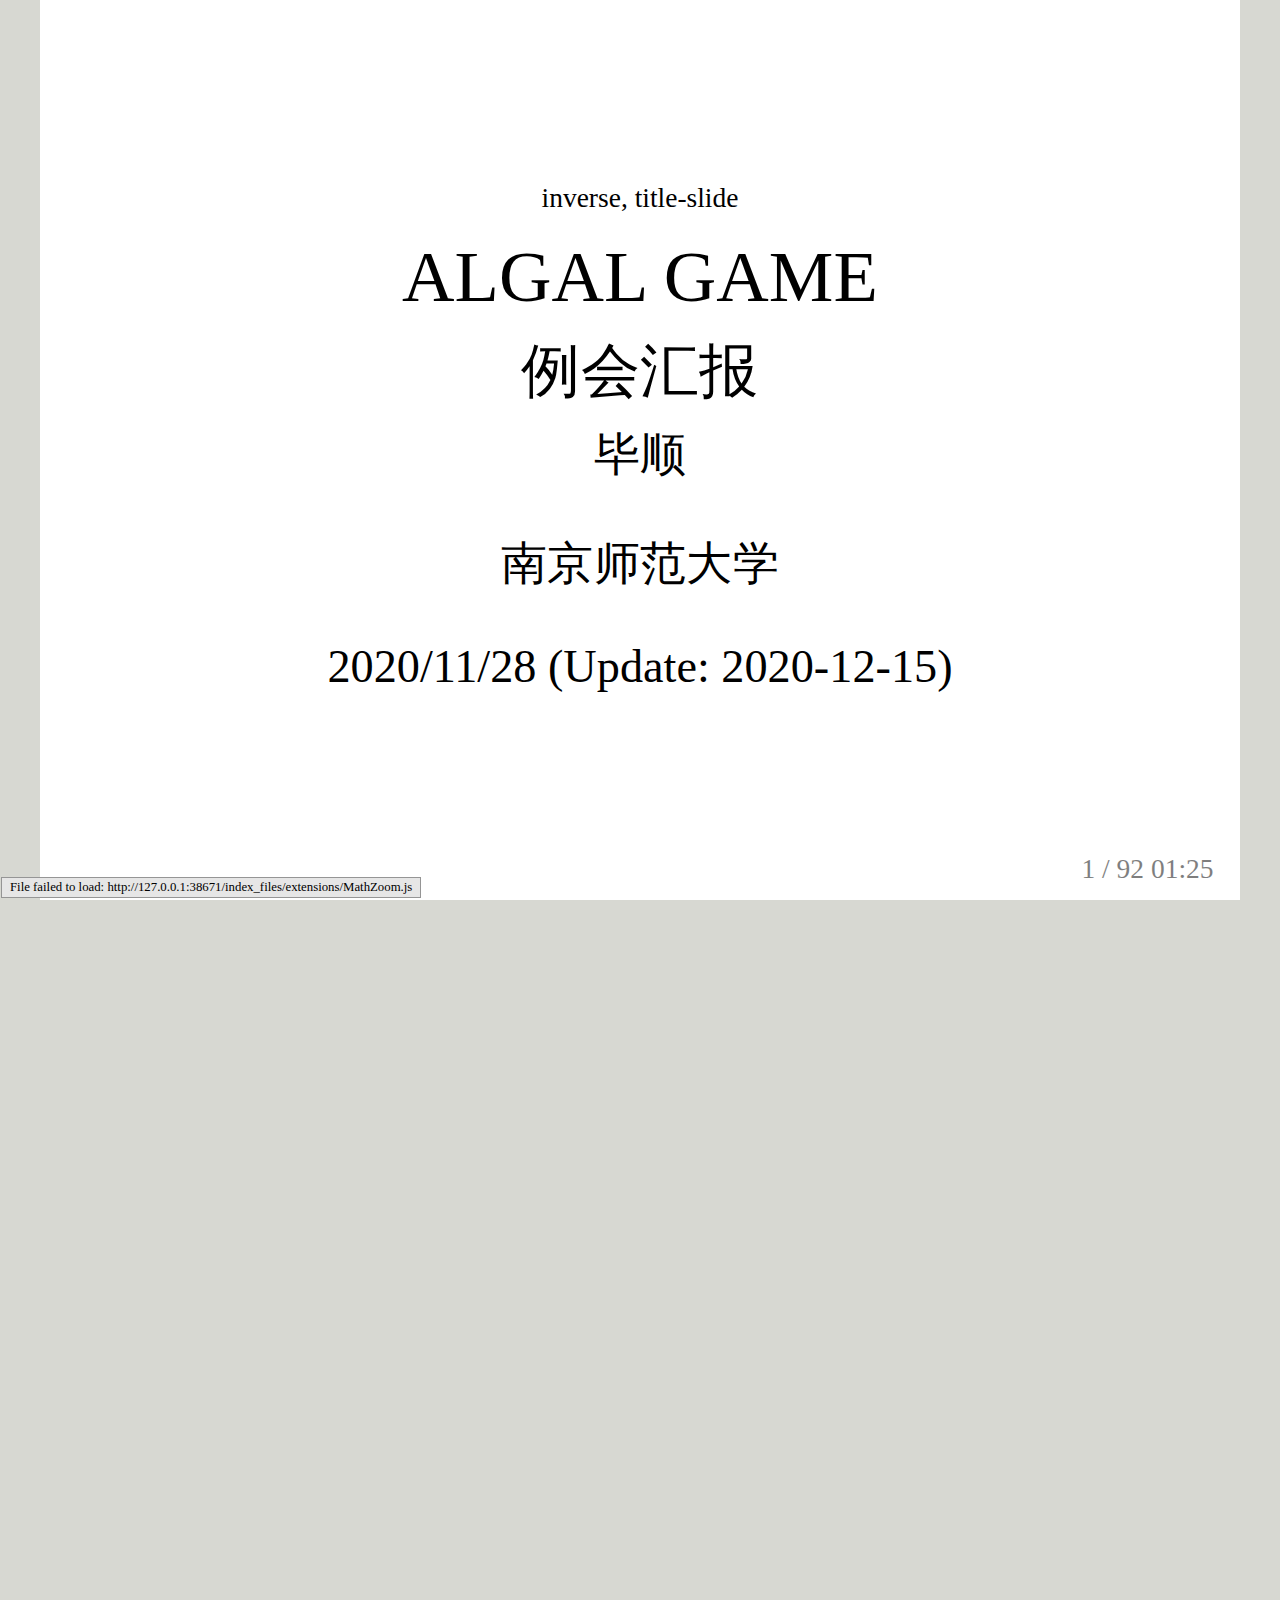
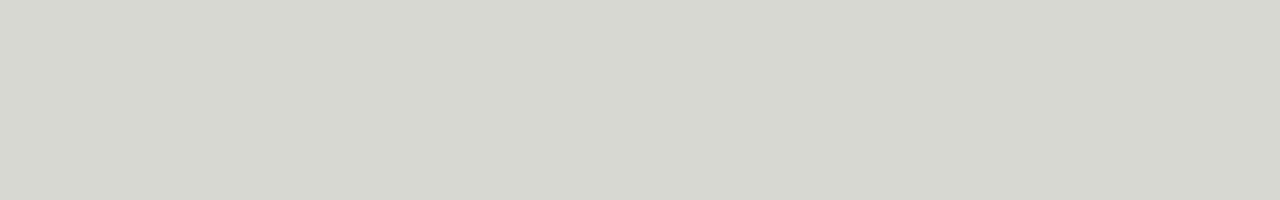
==== commit 38e4e583: "n" ====
--- a/index.html
+++ b/index.html
@@ -1,6 +1,6 @@
 <!DOCTYPE html>
-<html xml:lang="" lang=""><head>
-<meta http-equiv="content-type" content="text/html; charset=UTF-8">
+<html xml:lang="" class="remark-container" lang=""><head>
+<meta http-equiv="content-type" content="text/html; charset=UTF-8"><style type="text/css" title="remark">html.remark-container,body.remark-container{height:100%;width:100%;-webkit-print-color-adjust:exact}.remark-container{background:#d7d8d2;margin:0;overflow:hidden}.remark-container:focus{outline-style:solid;outline-width:1px}.remark-container:-webkit-full-screen{width:100%;height:100%}body:-webkit-full-screen{background:#000000}body:-moz-full-screen{background:#000000}body:fullscreen{background:#000000}.remark-slides-area{position:relative;height:100%;width:100%}.remark-slide-container{display:none;position:absolute;height:100%;width:100%;page-break-after:always}.remark-slide-scaler{background-color:transparent;overflow:hidden;position:absolute;-webkit-transform-origin:top left;-moz-transform-origin:top left;transform-origin:top-left;-moz-box-shadow:0 0 30px #888;-webkit-box-shadow:0 0 30px #888;box-shadow:0 0 30px #888}.remark-slide{height:100%;width:100%;display:table;table-layout:fixed}.remark-slide>.left{text-align:left}.remark-slide>.center{text-align:center}.remark-slide>.right{text-align:right}.remark-slide>.top{vertical-align:top}.remark-slide>.middle{vertical-align:middle}.remark-slide>.bottom{vertical-align:bottom}.remark-slide-content{background-color:#fff;background-position:center;background-repeat:no-repeat;display:table-cell;font-size:20px;padding:1em 4em 1em 4em}.remark-slide-content h1{font-size:55px}.remark-slide-content h2{font-size:45px}.remark-slide-content h3{font-size:35px}.remark-slide-content .left{display:block;text-align:left}.remark-slide-content .center{display:block;text-align:center}.remark-slide-content .right{display:block;text-align:right}.remark-slide-number{bottom:12px;opacity:.5;position:absolute;right:20px}.remark-slide-notes{border-top:3px solid black;position:absolute;display:none}.remark-code{font-size:18px}.remark-code-line{min-height:1em}.remark-code-line-highlighted{background-color:rgba(255,255,0,0.5)}.remark-code-span-highlighted{background-color:rgba(255,255,0,0.5);padding:1px 2px 2px 2px}.remark-visible{display:block;z-index:2}.remark-fading{display:block;z-index:1}.remark-fading .remark-slide-scaler{-moz-box-shadow:none;-webkit-box-shadow:none;box-shadow:none}.remark-backdrop{position:absolute;top:0;bottom:0;left:0;right:0;display:none;background:#000;z-index:2}.remark-pause{bottom:0;top:0;right:0;left:0;display:none;position:absolute;z-index:1000}.remark-pause .remark-pause-lozenge{margin-top:30%;text-align:center}.remark-pause .remark-pause-lozenge span{color:white;background:black;border:2px solid black;border-radius:20px;padding:20px 30px;font-family:Helvetica,arial,freesans,clean,sans-serif;font-size:42pt;font-weight:bold}.remark-container.remark-presenter-mode.remark-pause-mode .remark-pause{display:block}.remark-container.remark-presenter-mode.remark-pause-mode .remark-backdrop{display:block;opacity:.5}.remark-help{bottom:0;top:0;right:0;left:0;display:none;position:absolute;z-index:1000;-webkit-transform-origin:top left;-moz-transform-origin:top left;transform-origin:top-left}.remark-help .remark-help-content{color:white;font-family:Helvetica,arial,freesans,clean,sans-serif;font-size:12pt;position:absolute;top:5%;bottom:10%;height:10%;left:5%;width:90%}.remark-help .remark-help-content h1{font-size:36px}.remark-help .remark-help-content td{color:white;font-size:12pt;padding:10px}.remark-help .remark-help-content td:first-child{padding-left:0}.remark-help .remark-help-content .key{background:white;color:black;min-width:1em;display:inline-block;padding:3px 6px;text-align:center;border-radius:4px;font-size:14px}.remark-help .dismiss{top:85%}.remark-container.remark-help-mode .remark-help{display:block}.remark-container.remark-help-mode .remark-backdrop{display:block;opacity:.95}.remark-preview-area{bottom:2%;left:2%;display:none;opacity:.5;position:absolute;height:47.25%;width:48%}.remark-preview-area .remark-slide-container{display:block}.remark-notes-area{background:#fff;bottom:0;color:black;display:none;left:52%;overflow:hidden;position:absolute;right:0;top:0}.remark-notes-area .remark-top-area{height:50px;left:20px;position:absolute;right:10px;top:10px}.remark-notes-area .remark-bottom-area{position:absolute;top:75px;bottom:10px;left:20px;right:10px}.remark-notes-area .remark-bottom-area .remark-toggle{display:block;text-decoration:none;font-family:Helvetica,arial,freesans,clean,sans-serif;height:21px;font-size:.75em;text-transform:uppercase;color:#ccc}.remark-notes-area .remark-bottom-area .remark-notes-current-area{height:70%;position:relative}.remark-notes-area .remark-bottom-area .remark-notes-current-area .remark-notes{clear:both;border-top:1px solid #f5f5f5;position:absolute;top:22px;bottom:0;left:0;right:0;overflow-y:auto;margin-bottom:20px;padding-top:10px}.remark-notes-area .remark-bottom-area .remark-notes-preview-area{height:30%;position:relative}.remark-notes-area .remark-bottom-area .remark-notes-preview-area .remark-notes-preview{border-top:1px solid #f5f5f5;position:absolute;top:22px;bottom:0;left:0;right:0;overflow-y:auto}.remark-notes-area .remark-bottom-area .remark-notes>*:first-child,.remark-notes-area .remark-bottom-area .remark-notes-preview>*:first-child{margin-top:5px}.remark-notes-area .remark-bottom-area .remark-notes>*:last-child,.remark-notes-area .remark-bottom-area .remark-notes-preview>*:last-child{margin-bottom:0}.remark-toolbar{color:#979892;vertical-align:middle}.remark-toolbar .remark-toolbar-link{border:2px solid #d7d8d2;color:#979892;display:inline-block;padding:2px 2px;text-decoration:none;text-align:center;min-width:20px}.remark-toolbar .remark-toolbar-link:hover{border-color:#979892;color:#676862}.remark-toolbar .remark-toolbar-timer{border:2px solid black;border-radius:10px;background:black;color:white;display:inline-block;float:right;padding:5px 10px;font-family:sans-serif;font-weight:bold;font-size:175%;text-decoration:none;text-align:center}.remark-container.remark-presenter-mode .remark-slides-area{top:2%;left:2%;height:47.25%;width:48%}.remark-container.remark-presenter-mode .remark-preview-area{display:block}.remark-container.remark-presenter-mode .remark-notes-area{display:block}.remark-container.remark-blackout-mode:not(.remark-presenter-mode) .remark-backdrop{display:block;opacity:.99}.remark-container.remark-mirrored-mode:not(.remark-presenter-mode) .remark-slides-area{-webkit-transform:scaleX(-1);-moz-transform:scaleX(-1);-ms-transform:scaleX(-1);-o-transform:scaleX(-1)}@media print{.remark-container{overflow:visible;background-color:#fff}.remark-container.remark-presenter-mode .remark-slides-area{top:0;left:0;height:100%;width:681px}.remark-container.remark-presenter-mode .remark-preview-area,.remark-container.remark-presenter-mode .remark-notes-area{display:none}.remark-container.remark-presenter-mode .remark-slide-notes{display:block;margin-left:30px;width:621px}.remark-slide-container{display:block;position:relative}.remark-slide-scaler{-moz-box-shadow:none;-webkit-box-shadow:none;-webkit-transform-origin:initial;box-shadow:none}}@page{margin:0}.hljs-agate{/*! * Agate by Taufik Nurrohman <https://github.com/tovic> * ---------------------------------------------------- * * #ade5fc * #a2fca2 * #c6b4f0 * #d36363 * #fcc28c * #fc9b9b * #ffa * #fff * #333 * #62c8f3 * #888 * */}.hljs-agate .hljs{display:block;overflow-x:auto;padding:.5em;background:#333;color:white}.hljs-agate .hljs-name,.hljs-agate .hljs-strong{font-weight:bold}.hljs-agate .hljs-code,.hljs-agate .hljs-emphasis{font-style:italic}.hljs-agate .hljs-tag{color:#62c8f3}.hljs-agate .hljs-variable,.hljs-agate .hljs-template-variable,.hljs-agate .hljs-selector-id,.hljs-agate .hljs-selector-class{color:#ade5fc}.hljs-agate .hljs-string,.hljs-agate .hljs-bullet{color:#a2fca2}.hljs-agate .hljs-type,.hljs-agate .hljs-title,.hljs-agate .hljs-section,.hljs-agate .hljs-attribute,.hljs-agate .hljs-quote,.hljs-agate .hljs-built_in,.hljs-agate .hljs-builtin-name{color:#ffa}.hljs-agate .hljs-number,.hljs-agate .hljs-symbol,.hljs-agate .hljs-bullet{color:#d36363}.hljs-agate .hljs-keyword,.hljs-agate .hljs-selector-tag,.hljs-agate .hljs-literal{color:#fcc28c}.hljs-agate .hljs-comment,.hljs-agate .hljs-deletion,.hljs-agate .hljs-code{color:#888}.hljs-agate .hljs-regexp,.hljs-agate .hljs-link{color:#c6b4f0}.hljs-agate .hljs-meta{color:#fc9b9b}.hljs-agate .hljs-deletion{background-color:#fc9b9b;color:#333}.hljs-agate .hljs-addition{background-color:#a2fca2;color:#333}.hljs-agate .hljs a{color:inherit}.hljs-agate .hljs a:focus,.hljs-agate .hljs a:hover{color:inherit;text-decoration:underline}.hljs-androidstudio .hljs{color:#a9b7c6;background:#282b2e;display:block;overflow-x:auto;padding:.5em}.hljs-androidstudio .hljs-number,.hljs-androidstudio .hljs-literal,.hljs-androidstudio .hljs-symbol,.hljs-androidstudio .hljs-bullet{color:#6897BB}.hljs-androidstudio .hljs-keyword,.hljs-androidstudio .hljs-selector-tag,.hljs-androidstudio .hljs-deletion{color:#cc7832}.hljs-androidstudio .hljs-variable,.hljs-androidstudio .hljs-template-variable,.hljs-androidstudio .hljs-link{color:#629755}.hljs-androidstudio .hljs-comment,.hljs-androidstudio .hljs-quote{color:#808080}.hljs-androidstudio .hljs-meta{color:#bbb529}.hljs-androidstudio .hljs-string,.hljs-androidstudio .hljs-attribute,.hljs-androidstudio .hljs-addition{color:#6A8759}.hljs-androidstudio .hljs-section,.hljs-androidstudio .hljs-title,.hljs-androidstudio .hljs-type{color:#ffc66d}.hljs-androidstudio .hljs-name,.hljs-androidstudio .hljs-selector-id,.hljs-androidstudio .hljs-selector-class{color:#e8bf6a}.hljs-androidstudio .hljs-emphasis{font-style:italic}.hljs-androidstudio .hljs-strong{font-weight:bold}.hljs-arduino-light .hljs{display:block;overflow-x:auto;padding:.5em;background:#FFFFFF}.hljs-arduino-light .hljs,.hljs-arduino-light .hljs-subst{color:#434f54}.hljs-arduino-light .hljs-keyword,.hljs-arduino-light .hljs-attribute,.hljs-arduino-light .hljs-selector-tag,.hljs-arduino-light .hljs-doctag,.hljs-arduino-light .hljs-name{color:#00979D}.hljs-arduino-light .hljs-built_in,.hljs-arduino-light .hljs-literal,.hljs-arduino-light .hljs-bullet,.hljs-arduino-light .hljs-code,.hljs-arduino-light .hljs-addition{color:#D35400}.hljs-arduino-light .hljs-regexp,.hljs-arduino-light .hljs-symbol,.hljs-arduino-light .hljs-variable,.hljs-arduino-light .hljs-template-variable,.hljs-arduino-light .hljs-link,.hljs-arduino-light .hljs-selector-attr,.hljs-arduino-light .hljs-selector-pseudo{color:#00979D}.hljs-arduino-light .hljs-type,.hljs-arduino-light .hljs-string,.hljs-arduino-light .hljs-selector-id,.hljs-arduino-light .hljs-selector-class,.hljs-arduino-light .hljs-quote,.hljs-arduino-light .hljs-template-tag,.hljs-arduino-light .hljs-deletion{color:#005C5F}.hljs-arduino-light .hljs-title,.hljs-arduino-light .hljs-section{color:#880000;font-weight:bold}.hljs-arduino-light .hljs-comment{color:rgba(149,165,166,0.8)}.hljs-arduino-light .hljs-meta-keyword{color:#728E00}.hljs-arduino-light .hljs-meta{color:#728E00;color:#434f54}.hljs-arduino-light .hljs-emphasis{font-style:italic}.hljs-arduino-light .hljs-strong{font-weight:bold}.hljs-arduino-light .hljs-function{color:#728E00}.hljs-arduino-light .hljs-number{color:#8A7B52}.hljs-arta .hljs{display:block;overflow-x:auto;padding:.5em;background:#222}.hljs-arta .hljs,.hljs-arta .hljs-subst{color:#aaa}.hljs-arta .hljs-section{color:#fff}.hljs-arta .hljs-comment,.hljs-arta .hljs-quote,.hljs-arta .hljs-meta{color:#444}.hljs-arta .hljs-string,.hljs-arta .hljs-symbol,.hljs-arta .hljs-bullet,.hljs-arta .hljs-regexp{color:#ffcc33}.hljs-arta .hljs-number,.hljs-arta .hljs-addition{color:#00cc66}.hljs-arta .hljs-built_in,.hljs-arta .hljs-builtin-name,.hljs-arta .hljs-literal,.hljs-arta .hljs-type,.hljs-arta .hljs-template-variable,.hljs-arta .hljs-attribute,.hljs-arta .hljs-link{color:#32aaee}.hljs-arta .hljs-keyword,.hljs-arta .hljs-selector-tag,.hljs-arta .hljs-name,.hljs-arta .hljs-selector-id,.hljs-arta .hljs-selector-class{color:#6644aa}.hljs-arta .hljs-title,.hljs-arta .hljs-variable,.hljs-arta .hljs-deletion,.hljs-arta .hljs-template-tag{color:#bb1166}.hljs-arta .hljs-section,.hljs-arta .hljs-doctag,.hljs-arta .hljs-strong{font-weight:bold}.hljs-arta .hljs-emphasis{font-style:italic}.hljs-ascetic .hljs{display:block;overflow-x:auto;padding:.5em;background:white;color:black}.hljs-ascetic .hljs-string,.hljs-ascetic .hljs-variable,.hljs-ascetic .hljs-template-variable,.hljs-ascetic .hljs-symbol,.hljs-ascetic .hljs-bullet,.hljs-ascetic .hljs-section,.hljs-ascetic .hljs-addition,.hljs-ascetic .hljs-attribute,.hljs-ascetic .hljs-link{color:#888}.hljs-ascetic .hljs-comment,.hljs-ascetic .hljs-quote,.hljs-ascetic .hljs-meta,.hljs-ascetic .hljs-deletion{color:#ccc}.hljs-ascetic .hljs-keyword,.hljs-ascetic .hljs-selector-tag,.hljs-ascetic .hljs-section,.hljs-ascetic .hljs-name,.hljs-ascetic .hljs-type,.hljs-ascetic .hljs-strong{font-weight:bold}.hljs-ascetic .hljs-emphasis{font-style:italic}.hljs-atelier-cave-dark .hljs-comment,.hljs-atelier-cave-dark .hljs-quote{color:#7e7887}.hljs-atelier-cave-dark .hljs-variable,.hljs-atelier-cave-dark .hljs-template-variable,.hljs-atelier-cave-dark .hljs-attribute,.hljs-atelier-cave-dark .hljs-regexp,.hljs-atelier-cave-dark .hljs-link,.hljs-atelier-cave-dark .hljs-tag,.hljs-atelier-cave-dark .hljs-name,.hljs-atelier-cave-dark .hljs-selector-id,.hljs-atelier-cave-dark .hljs-selector-class{color:#be4678}.hljs-atelier-cave-dark .hljs-number,.hljs-atelier-cave-dark .hljs-meta,.hljs-atelier-cave-dark .hljs-built_in,.hljs-atelier-cave-dark .hljs-builtin-name,.hljs-atelier-cave-dark .hljs-literal,.hljs-atelier-cave-dark .hljs-type,.hljs-atelier-cave-dark .hljs-params{color:#aa573c}.hljs-atelier-cave-dark .hljs-string,.hljs-atelier-cave-dark .hljs-symbol,.hljs-atelier-cave-dark .hljs-bullet{color:#2a9292}.hljs-atelier-cave-dark .hljs-title,.hljs-atelier-cave-dark .hljs-section{color:#576ddb}.hljs-atelier-cave-dark .hljs-keyword,.hljs-atelier-cave-dark .hljs-selector-tag{color:#955ae7}.hljs-atelier-cave-dark .hljs-deletion,.hljs-atelier-cave-dark .hljs-addition{color:#19171c;display:inline-block;width:100%}.hljs-atelier-cave-dark .hljs-deletion{background-color:#be4678}.hljs-atelier-cave-dark .hljs-addition{background-color:#2a9292}.hljs-atelier-cave-dark .hljs{display:block;overflow-x:auto;background:#19171c;color:#8b8792;padding:.5em}.hljs-atelier-cave-dark .hljs-emphasis{font-style:italic}.hljs-atelier-cave-dark .hljs-strong{font-weight:bold}.hljs-atelier-cave-light .hljs-comment,.hljs-atelier-cave-light .hljs-quote{color:#655f6d}.hljs-atelier-cave-light .hljs-variable,.hljs-atelier-cave-light .hljs-template-variable,.hljs-atelier-cave-light .hljs-attribute,.hljs-atelier-cave-light .hljs-tag,.hljs-atelier-cave-light .hljs-name,.hljs-atelier-cave-light .hljs-regexp,.hljs-atelier-cave-light .hljs-link,.hljs-atelier-cave-light .hljs-name,.hljs-atelier-cave-light .hljs-name,.hljs-atelier-cave-light .hljs-selector-id,.hljs-atelier-cave-light .hljs-selector-class{color:#be4678}.hljs-atelier-cave-light .hljs-number,.hljs-atelier-cave-light .hljs-meta,.hljs-atelier-cave-light .hljs-built_in,.hljs-atelier-cave-light .hljs-builtin-name,.hljs-atelier-cave-light .hljs-literal,.hljs-atelier-cave-light .hljs-type,.hljs-atelier-cave-light .hljs-params{color:#aa573c}.hljs-atelier-cave-light .hljs-string,.hljs-atelier-cave-light .hljs-symbol,.hljs-atelier-cave-light .hljs-bullet{color:#2a9292}.hljs-atelier-cave-light .hljs-title,.hljs-atelier-cave-light .hljs-section{color:#576ddb}.hljs-atelier-cave-light .hljs-keyword,.hljs-atelier-cave-light .hljs-selector-tag{color:#955ae7}.hljs-atelier-cave-light .hljs-deletion,.hljs-atelier-cave-light .hljs-addition{color:#19171c;display:inline-block;width:100%}.hljs-atelier-cave-light .hljs-deletion{background-color:#be4678}.hljs-atelier-cave-light .hljs-addition{background-color:#2a9292}.hljs-atelier-cave-light .hljs{display:block;overflow-x:auto;background:#efecf4;color:#585260;padding:.5em}.hljs-atelier-cave-light .hljs-emphasis{font-style:italic}.hljs-atelier-cave-light .hljs-strong{font-weight:bold}.hljs-atelier-dune-dark .hljs-comment,.hljs-atelier-dune-dark .hljs-quote{color:#999580}.hljs-atelier-dune-dark .hljs-variable,.hljs-atelier-dune-dark .hljs-template-variable,.hljs-atelier-dune-dark .hljs-attribute,.hljs-atelier-dune-dark .hljs-tag,.hljs-atelier-dune-dark .hljs-name,.hljs-atelier-dune-dark .hljs-regexp,.hljs-atelier-dune-dark .hljs-link,.hljs-atelier-dune-dark .hljs-name,.hljs-atelier-dune-dark .hljs-selector-id,.hljs-atelier-dune-dark .hljs-selector-class{color:#d73737}.hljs-atelier-dune-dark .hljs-number,.hljs-atelier-dune-dark .hljs-meta,.hljs-atelier-dune-dark .hljs-built_in,.hljs-atelier-dune-dark .hljs-builtin-name,.hljs-atelier-dune-dark .hljs-literal,.hljs-atelier-dune-dark .hljs-type,.hljs-atelier-dune-dark .hljs-params{color:#b65611}.hljs-atelier-dune-dark .hljs-string,.hljs-atelier-dune-dark .hljs-symbol,.hljs-atelier-dune-dark .hljs-bullet{color:#60ac39}.hljs-atelier-dune-dark .hljs-title,.hljs-atelier-dune-dark .hljs-section{color:#6684e1}.hljs-atelier-dune-dark .hljs-keyword,.hljs-atelier-dune-dark .hljs-selector-tag{color:#b854d4}.hljs-atelier-dune-dark .hljs{display:block;overflow-x:auto;background:#20201d;color:#a6a28c;padding:.5em}.hljs-atelier-dune-dark .hljs-emphasis{font-style:italic}.hljs-atelier-dune-dark .hljs-strong{font-weight:bold}.hljs-atelier-dune-light .hljs-comment,.hljs-atelier-dune-light .hljs-quote{color:#7d7a68}.hljs-atelier-dune-light .hljs-variable,.hljs-atelier-dune-light .hljs-template-variable,.hljs-atelier-dune-light .hljs-attribute,.hljs-atelier-dune-light .hljs-tag,.hljs-atelier-dune-light .hljs-name,.hljs-atelier-dune-light .hljs-regexp,.hljs-atelier-dune-light .hljs-link,.hljs-atelier-dune-light .hljs-name,.hljs-atelier-dune-light .hljs-selector-id,.hljs-atelier-dune-light .hljs-selector-class{color:#d73737}.hljs-atelier-dune-light .hljs-number,.hljs-atelier-dune-light .hljs-meta,.hljs-atelier-dune-light .hljs-built_in,.hljs-atelier-dune-light .hljs-builtin-name,.hljs-atelier-dune-light .hljs-literal,.hljs-atelier-dune-light .hljs-type,.hljs-atelier-dune-light .hljs-params{color:#b65611}.hljs-atelier-dune-light .hljs-string,.hljs-atelier-dune-light .hljs-symbol,.hljs-atelier-dune-light .hljs-bullet{color:#60ac39}.hljs-atelier-dune-light .hljs-title,.hljs-atelier-dune-light .hljs-section{color:#6684e1}.hljs-atelier-dune-light .hljs-keyword,.hljs-atelier-dune-light .hljs-selector-tag{color:#b854d4}.hljs-atelier-dune-light .hljs{display:block;overflow-x:auto;background:#fefbec;color:#6e6b5e;padding:.5em}.hljs-atelier-dune-light .hljs-emphasis{font-style:italic}.hljs-atelier-dune-light .hljs-strong{font-weight:bold}.hljs-atelier-estuary-dark .hljs-comment,.hljs-atelier-estuary-dark .hljs-quote{color:#878573}.hljs-atelier-estuary-dark .hljs-variable,.hljs-atelier-estuary-dark .hljs-template-variable,.hljs-atelier-estuary-dark .hljs-attribute,.hljs-atelier-estuary-dark .hljs-tag,.hljs-atelier-estuary-dark .hljs-name,.hljs-atelier-estuary-dark .hljs-regexp,.hljs-atelier-estuary-dark .hljs-link,.hljs-atelier-estuary-dark .hljs-name,.hljs-atelier-estuary-dark .hljs-selector-id,.hljs-atelier-estuary-dark .hljs-selector-class{color:#ba6236}.hljs-atelier-estuary-dark .hljs-number,.hljs-atelier-estuary-dark .hljs-meta,.hljs-atelier-estuary-dark .hljs-built_in,.hljs-atelier-estuary-dark .hljs-builtin-name,.hljs-atelier-estuary-dark .hljs-literal,.hljs-atelier-estuary-dark .hljs-type,.hljs-atelier-estuary-dark .hljs-params{color:#ae7313}.hljs-atelier-estuary-dark .hljs-string,.hljs-atelier-estuary-dark .hljs-symbol,.hljs-atelier-estuary-dark .hljs-bullet{color:#7d9726}.hljs-atelier-estuary-dark .hljs-title,.hljs-atelier-estuary-dark .hljs-section{color:#36a166}.hljs-atelier-estuary-dark .hljs-keyword,.hljs-atelier-estuary-dark .hljs-selector-tag{color:#5f9182}.hljs-atelier-estuary-dark .hljs-deletion,.hljs-atelier-estuary-dark .hljs-addition{color:#22221b;display:inline-block;width:100%}.hljs-atelier-estuary-dark .hljs-deletion{background-color:#ba6236}.hljs-atelier-estuary-dark .hljs-addition{background-color:#7d9726}.hljs-atelier-estuary-dark .hljs{display:block;overflow-x:auto;background:#22221b;color:#929181;padding:.5em}.hljs-atelier-estuary-dark .hljs-emphasis{font-style:italic}.hljs-atelier-estuary-dark .hljs-strong{font-weight:bold}.hljs-atelier-estuary-light .hljs-comment,.hljs-atelier-estuary-light .hljs-quote{color:#6c6b5a}.hljs-atelier-estuary-light .hljs-variable,.hljs-atelier-estuary-light .hljs-template-variable,.hljs-atelier-estuary-light .hljs-attribute,.hljs-atelier-estuary-light .hljs-tag,.hljs-atelier-estuary-light .hljs-name,.hljs-atelier-estuary-light .hljs-regexp,.hljs-atelier-estuary-light .hljs-link,.hljs-atelier-estuary-light .hljs-name,.hljs-atelier-estuary-light .hljs-selector-id,.hljs-atelier-estuary-light .hljs-selector-class{color:#ba6236}.hljs-atelier-estuary-light .hljs-number,.hljs-atelier-estuary-light .hljs-meta,.hljs-atelier-estuary-light .hljs-built_in,.hljs-atelier-estuary-light .hljs-builtin-name,.hljs-atelier-estuary-light .hljs-literal,.hljs-atelier-estuary-light .hljs-type,.hljs-atelier-estuary-light .hljs-params{color:#ae7313}.hljs-atelier-estuary-light .hljs-string,.hljs-atelier-estuary-light .hljs-symbol,.hljs-atelier-estuary-light .hljs-bullet{color:#7d9726}.hljs-atelier-estuary-light .hljs-title,.hljs-atelier-estuary-light .hljs-section{color:#36a166}.hljs-atelier-estuary-light .hljs-keyword,.hljs-atelier-estuary-light .hljs-selector-tag{color:#5f9182}.hljs-atelier-estuary-light .hljs-deletion,.hljs-atelier-estuary-light .hljs-addition{color:#22221b;display:inline-block;width:100%}.hljs-atelier-estuary-light .hljs-deletion{background-color:#ba6236}.hljs-atelier-estuary-light .hljs-addition{background-color:#7d9726}.hljs-atelier-estuary-light .hljs{display:block;overflow-x:auto;background:#f4f3ec;color:#5f5e4e;padding:.5em}.hljs-atelier-estuary-light .hljs-emphasis{font-style:italic}.hljs-atelier-estuary-light .hljs-strong{font-weight:bold}.hljs-atelier-forest-dark .hljs-comment,.hljs-atelier-forest-dark .hljs-quote{color:#9c9491}.hljs-atelier-forest-dark .hljs-variable,.hljs-atelier-forest-dark .hljs-template-variable,.hljs-atelier-forest-dark .hljs-attribute,.hljs-atelier-forest-dark .hljs-tag,.hljs-atelier-forest-dark .hljs-name,.hljs-atelier-forest-dark .hljs-regexp,.hljs-atelier-forest-dark .hljs-link,.hljs-atelier-forest-dark .hljs-name,.hljs-atelier-forest-dark .hljs-selector-id,.hljs-atelier-forest-dark .hljs-selector-class{color:#f22c40}.hljs-atelier-forest-dark .hljs-number,.hljs-atelier-forest-dark .hljs-meta,.hljs-atelier-forest-dark .hljs-built_in,.hljs-atelier-forest-dark .hljs-builtin-name,.hljs-atelier-forest-dark .hljs-literal,.hljs-atelier-forest-dark .hljs-type,.hljs-atelier-forest-dark .hljs-params{color:#df5320}.hljs-atelier-forest-dark .hljs-string,.hljs-atelier-forest-dark .hljs-symbol,.hljs-atelier-forest-dark .hljs-bullet{color:#7b9726}.hljs-atelier-forest-dark .hljs-title,.hljs-atelier-forest-dark .hljs-section{color:#407ee7}.hljs-atelier-forest-dark .hljs-keyword,.hljs-atelier-forest-dark .hljs-selector-tag{color:#6666ea}.hljs-atelier-forest-dark .hljs{display:block;overflow-x:auto;background:#1b1918;color:#a8a19f;padding:.5em}.hljs-atelier-forest-dark .hljs-emphasis{font-style:italic}.hljs-atelier-forest-dark .hljs-strong{font-weight:bold}.hljs-atelier-forest-light .hljs-comment,.hljs-atelier-forest-light .hljs-quote{color:#766e6b}.hljs-atelier-forest-light .hljs-variable,.hljs-atelier-forest-light .hljs-template-variable,.hljs-atelier-forest-light .hljs-attribute,.hljs-atelier-forest-light .hljs-tag,.hljs-atelier-forest-light .hljs-name,.hljs-atelier-forest-light .hljs-regexp,.hljs-atelier-forest-light .hljs-link,.hljs-atelier-forest-light .hljs-name,.hljs-atelier-forest-light .hljs-selector-id,.hljs-atelier-forest-light .hljs-selector-class{color:#f22c40}.hljs-atelier-forest-light .hljs-number,.hljs-atelier-forest-light .hljs-meta,.hljs-atelier-forest-light .hljs-built_in,.hljs-atelier-forest-light .hljs-builtin-name,.hljs-atelier-forest-light .hljs-literal,.hljs-atelier-forest-light .hljs-type,.hljs-atelier-forest-light .hljs-params{color:#df5320}.hljs-atelier-forest-light .hljs-string,.hljs-atelier-forest-light .hljs-symbol,.hljs-atelier-forest-light .hljs-bullet{color:#7b9726}.hljs-atelier-forest-light .hljs-title,.hljs-atelier-forest-light .hljs-section{color:#407ee7}.hljs-atelier-forest-light .hljs-keyword,.hljs-atelier-forest-light .hljs-selector-tag{color:#6666ea}.hljs-atelier-forest-light .hljs{display:block;overflow-x:auto;background:#f1efee;color:#68615e;padding:.5em}.hljs-atelier-forest-light .hljs-emphasis{font-style:italic}.hljs-atelier-forest-light .hljs-strong{font-weight:bold}.hljs-atelier-heath-dark .hljs-comment,.hljs-atelier-heath-dark .hljs-quote{color:#9e8f9e}.hljs-atelier-heath-dark .hljs-variable,.hljs-atelier-heath-dark .hljs-template-variable,.hljs-atelier-heath-dark .hljs-attribute,.hljs-atelier-heath-dark .hljs-tag,.hljs-atelier-heath-dark .hljs-name,.hljs-atelier-heath-dark .hljs-regexp,.hljs-atelier-heath-dark .hljs-link,.hljs-atelier-heath-dark .hljs-name,.hljs-atelier-heath-dark .hljs-selector-id,.hljs-atelier-heath-dark .hljs-selector-class{color:#ca402b}.hljs-atelier-heath-dark .hljs-number,.hljs-atelier-heath-dark .hljs-meta,.hljs-atelier-heath-dark .hljs-built_in,.hljs-atelier-heath-dark .hljs-builtin-name,.hljs-atelier-heath-dark .hljs-literal,.hljs-atelier-heath-dark .hljs-type,.hljs-atelier-heath-dark .hljs-params{color:#a65926}.hljs-atelier-heath-dark .hljs-string,.hljs-atelier-heath-dark .hljs-symbol,.hljs-atelier-heath-dark .hljs-bullet{color:#918b3b}.hljs-atelier-heath-dark .hljs-title,.hljs-atelier-heath-dark .hljs-section{color:#516aec}.hljs-atelier-heath-dark .hljs-keyword,.hljs-atelier-heath-dark .hljs-selector-tag{color:#7b59c0}.hljs-atelier-heath-dark .hljs{display:block;overflow-x:auto;background:#1b181b;color:#ab9bab;padding:.5em}.hljs-atelier-heath-dark .hljs-emphasis{font-style:italic}.hljs-atelier-heath-dark .hljs-strong{font-weight:bold}.hljs-atelier-heath-light .hljs-comment,.hljs-atelier-heath-light .hljs-quote{color:#776977}.hljs-atelier-heath-light .hljs-variable,.hljs-atelier-heath-light .hljs-template-variable,.hljs-atelier-heath-light .hljs-attribute,.hljs-atelier-heath-light .hljs-tag,.hljs-atelier-heath-light .hljs-name,.hljs-atelier-heath-light .hljs-regexp,.hljs-atelier-heath-light .hljs-link,.hljs-atelier-heath-light .hljs-name,.hljs-atelier-heath-light .hljs-selector-id,.hljs-atelier-heath-light .hljs-selector-class{color:#ca402b}.hljs-atelier-heath-light .hljs-number,.hljs-atelier-heath-light .hljs-meta,.hljs-atelier-heath-light .hljs-built_in,.hljs-atelier-heath-light .hljs-builtin-name,.hljs-atelier-heath-light .hljs-literal,.hljs-atelier-heath-light .hljs-type,.hljs-atelier-heath-light .hljs-params{color:#a65926}.hljs-atelier-heath-light .hljs-string,.hljs-atelier-heath-light .hljs-symbol,.hljs-atelier-heath-light .hljs-bullet{color:#918b3b}.hljs-atelier-heath-light .hljs-title,.hljs-atelier-heath-light .hljs-section{color:#516aec}.hljs-atelier-heath-light .hljs-keyword,.hljs-atelier-heath-light .hljs-selector-tag{color:#7b59c0}.hljs-atelier-heath-light .hljs{display:block;overflow-x:auto;background:#f7f3f7;color:#695d69;padding:.5em}.hljs-atelier-heath-light .hljs-emphasis{font-style:italic}.hljs-atelier-heath-light .hljs-strong{font-weight:bold}.hljs-atelier-lakeside-dark .hljs-comment,.hljs-atelier-lakeside-dark .hljs-quote{color:#7195a8}.hljs-atelier-lakeside-dark .hljs-variable,.hljs-atelier-lakeside-dark .hljs-template-variable,.hljs-atelier-lakeside-dark .hljs-attribute,.hljs-atelier-lakeside-dark .hljs-tag,.hljs-atelier-lakeside-dark .hljs-name,.hljs-atelier-lakeside-dark .hljs-regexp,.hljs-atelier-lakeside-dark .hljs-link,.hljs-atelier-lakeside-dark .hljs-name,.hljs-atelier-lakeside-dark .hljs-selector-id,.hljs-atelier-lakeside-dark .hljs-selector-class{color:#d22d72}.hljs-atelier-lakeside-dark .hljs-number,.hljs-atelier-lakeside-dark .hljs-meta,.hljs-atelier-lakeside-dark .hljs-built_in,.hljs-atelier-lakeside-dark .hljs-builtin-name,.hljs-atelier-lakeside-dark .hljs-literal,.hljs-atelier-lakeside-dark .hljs-type,.hljs-atelier-lakeside-dark .hljs-params{color:#935c25}.hljs-atelier-lakeside-dark .hljs-string,.hljs-atelier-lakeside-dark .hljs-symbol,.hljs-atelier-lakeside-dark .hljs-bullet{color:#568c3b}.hljs-atelier-lakeside-dark .hljs-title,.hljs-atelier-lakeside-dark .hljs-section{color:#257fad}.hljs-atelier-lakeside-dark .hljs-keyword,.hljs-atelier-lakeside-dark .hljs-selector-tag{color:#6b6bb8}.hljs-atelier-lakeside-dark .hljs{display:block;overflow-x:auto;background:#161b1d;color:#7ea2b4;padding:.5em}.hljs-atelier-lakeside-dark .hljs-emphasis{font-style:italic}.hljs-atelier-lakeside-dark .hljs-strong{font-weight:bold}.hljs-atelier-lakeside-light .hljs-comment,.hljs-atelier-lakeside-light .hljs-quote{color:#5a7b8c}.hljs-atelier-lakeside-light .hljs-variable,.hljs-atelier-lakeside-light .hljs-template-variable,.hljs-atelier-lakeside-light .hljs-attribute,.hljs-atelier-lakeside-light .hljs-tag,.hljs-atelier-lakeside-light .hljs-name,.hljs-atelier-lakeside-light .hljs-regexp,.hljs-atelier-lakeside-light .hljs-link,.hljs-atelier-lakeside-light .hljs-name,.hljs-atelier-lakeside-light .hljs-selector-id,.hljs-atelier-lakeside-light .hljs-selector-class{color:#d22d72}.hljs-atelier-lakeside-light .hljs-number,.hljs-atelier-lakeside-light .hljs-meta,.hljs-atelier-lakeside-light .hljs-built_in,.hljs-atelier-lakeside-light .hljs-builtin-name,.hljs-atelier-lakeside-light .hljs-literal,.hljs-atelier-lakeside-light .hljs-type,.hljs-atelier-lakeside-light .hljs-params{color:#935c25}.hljs-atelier-lakeside-light .hljs-string,.hljs-atelier-lakeside-light .hljs-symbol,.hljs-atelier-lakeside-light .hljs-bullet{color:#568c3b}.hljs-atelier-lakeside-light .hljs-title,.hljs-atelier-lakeside-light .hljs-section{color:#257fad}.hljs-atelier-lakeside-light .hljs-keyword,.hljs-atelier-lakeside-light .hljs-selector-tag{color:#6b6bb8}.hljs-atelier-lakeside-light .hljs{display:block;overflow-x:auto;background:#ebf8ff;color:#516d7b;padding:.5em}.hljs-atelier-lakeside-light .hljs-emphasis{font-style:italic}.hljs-atelier-lakeside-light .hljs-strong{font-weight:bold}.hljs-atelier-plateau-dark .hljs-comment,.hljs-atelier-plateau-dark .hljs-quote{color:#7e7777}.hljs-atelier-plateau-dark .hljs-variable,.hljs-atelier-plateau-dark .hljs-template-variable,.hljs-atelier-plateau-dark .hljs-attribute,.hljs-atelier-plateau-dark .hljs-tag,.hljs-atelier-plateau-dark .hljs-name,.hljs-atelier-plateau-dark .hljs-regexp,.hljs-atelier-plateau-dark .hljs-link,.hljs-atelier-plateau-dark .hljs-name,.hljs-atelier-plateau-dark .hljs-selector-id,.hljs-atelier-plateau-dark .hljs-selector-class{color:#ca4949}.hljs-atelier-plateau-dark .hljs-number,.hljs-atelier-plateau-dark .hljs-meta,.hljs-atelier-plateau-dark .hljs-built_in,.hljs-atelier-plateau-dark .hljs-builtin-name,.hljs-atelier-plateau-dark .hljs-literal,.hljs-atelier-plateau-dark .hljs-type,.hljs-atelier-plateau-dark .hljs-params{color:#b45a3c}.hljs-atelier-plateau-dark .hljs-string,.hljs-atelier-plateau-dark .hljs-symbol,.hljs-atelier-plateau-dark .hljs-bullet{color:#4b8b8b}.hljs-atelier-plateau-dark .hljs-title,.hljs-atelier-plateau-dark .hljs-section{color:#7272ca}.hljs-atelier-plateau-dark .hljs-keyword,.hljs-atelier-plateau-dark .hljs-selector-tag{color:#8464c4}.hljs-atelier-plateau-dark .hljs-deletion,.hljs-atelier-plateau-dark .hljs-addition{color:#1b1818;display:inline-block;width:100%}.hljs-atelier-plateau-dark .hljs-deletion{background-color:#ca4949}.hljs-atelier-plateau-dark .hljs-addition{background-color:#4b8b8b}.hljs-atelier-plateau-dark .hljs{display:block;overflow-x:auto;background:#1b1818;color:#8a8585;padding:.5em}.hljs-atelier-plateau-dark .hljs-emphasis{font-style:italic}.hljs-atelier-plateau-dark .hljs-strong{font-weight:bold}.hljs-atelier-plateau-light .hljs-comment,.hljs-atelier-plateau-light .hljs-quote{color:#655d5d}.hljs-atelier-plateau-light .hljs-variable,.hljs-atelier-plateau-light .hljs-template-variable,.hljs-atelier-plateau-light .hljs-attribute,.hljs-atelier-plateau-light .hljs-tag,.hljs-atelier-plateau-light .hljs-name,.hljs-atelier-plateau-light .hljs-regexp,.hljs-atelier-plateau-light .hljs-link,.hljs-atelier-plateau-light .hljs-name,.hljs-atelier-plateau-light .hljs-selector-id,.hljs-atelier-plateau-light .hljs-selector-class{color:#ca4949}.hljs-atelier-plateau-light .hljs-number,.hljs-atelier-plateau-light .hljs-meta,.hljs-atelier-plateau-light .hljs-built_in,.hljs-atelier-plateau-light .hljs-builtin-name,.hljs-atelier-plateau-light .hljs-literal,.hljs-atelier-plateau-light .hljs-type,.hljs-atelier-plateau-light .hljs-params{color:#b45a3c}.hljs-atelier-plateau-light .hljs-string,.hljs-atelier-plateau-light .hljs-symbol,.hljs-atelier-plateau-light .hljs-bullet{color:#4b8b8b}.hljs-atelier-plateau-light .hljs-title,.hljs-atelier-plateau-light .hljs-section{color:#7272ca}.hljs-atelier-plateau-light .hljs-keyword,.hljs-atelier-plateau-light .hljs-selector-tag{color:#8464c4}.hljs-atelier-plateau-light .hljs-deletion,.hljs-atelier-plateau-light .hljs-addition{color:#1b1818;display:inline-block;width:100%}.hljs-atelier-plateau-light .hljs-deletion{background-color:#ca4949}.hljs-atelier-plateau-light .hljs-addition{background-color:#4b8b8b}.hljs-atelier-plateau-light .hljs{display:block;overflow-x:auto;background:#f4ecec;color:#585050;padding:.5em}.hljs-atelier-plateau-light .hljs-emphasis{font-style:italic}.hljs-atelier-plateau-light .hljs-strong{font-weight:bold}.hljs-atelier-savanna-dark .hljs-comment,.hljs-atelier-savanna-dark .hljs-quote{color:#78877d}.hljs-atelier-savanna-dark .hljs-variable,.hljs-atelier-savanna-dark .hljs-template-variable,.hljs-atelier-savanna-dark .hljs-attribute,.hljs-atelier-savanna-dark .hljs-tag,.hljs-atelier-savanna-dark .hljs-name,.hljs-atelier-savanna-dark .hljs-regexp,.hljs-atelier-savanna-dark .hljs-link,.hljs-atelier-savanna-dark .hljs-name,.hljs-atelier-savanna-dark .hljs-selector-id,.hljs-atelier-savanna-dark .hljs-selector-class{color:#b16139}.hljs-atelier-savanna-dark .hljs-number,.hljs-atelier-savanna-dark .hljs-meta,.hljs-atelier-savanna-dark .hljs-built_in,.hljs-atelier-savanna-dark .hljs-builtin-name,.hljs-atelier-savanna-dark .hljs-literal,.hljs-atelier-savanna-dark .hljs-type,.hljs-atelier-savanna-dark .hljs-params{color:#9f713c}.hljs-atelier-savanna-dark .hljs-string,.hljs-atelier-savanna-dark .hljs-symbol,.hljs-atelier-savanna-dark .hljs-bullet{color:#489963}.hljs-atelier-savanna-dark .hljs-title,.hljs-atelier-savanna-dark .hljs-section{color:#478c90}.hljs-atelier-savanna-dark .hljs-keyword,.hljs-atelier-savanna-dark .hljs-selector-tag{color:#55859b}.hljs-atelier-savanna-dark .hljs-deletion,.hljs-atelier-savanna-dark .hljs-addition{color:#171c19;display:inline-block;width:100%}.hljs-atelier-savanna-dark .hljs-deletion{background-color:#b16139}.hljs-atelier-savanna-dark .hljs-addition{background-color:#489963}.hljs-atelier-savanna-dark .hljs{display:block;overflow-x:auto;background:#171c19;color:#87928a;padding:.5em}.hljs-atelier-savanna-dark .hljs-emphasis{font-style:italic}.hljs-atelier-savanna-dark .hljs-strong{font-weight:bold}.hljs-atelier-savanna-light .hljs-comment,.hljs-atelier-savanna-light .hljs-quote{color:#5f6d64}.hljs-atelier-savanna-light .hljs-variable,.hljs-atelier-savanna-light .hljs-template-variable,.hljs-atelier-savanna-light .hljs-attribute,.hljs-atelier-savanna-light .hljs-tag,.hljs-atelier-savanna-light .hljs-name,.hljs-atelier-savanna-light .hljs-regexp,.hljs-atelier-savanna-light .hljs-link,.hljs-atelier-savanna-light .hljs-name,.hljs-atelier-savanna-light .hljs-selector-id,.hljs-atelier-savanna-light .hljs-selector-class{color:#b16139}.hljs-atelier-savanna-light .hljs-number,.hljs-atelier-savanna-light .hljs-meta,.hljs-atelier-savanna-light .hljs-built_in,.hljs-atelier-savanna-light .hljs-builtin-name,.hljs-atelier-savanna-light .hljs-literal,.hljs-atelier-savanna-light .hljs-type,.hljs-atelier-savanna-light .hljs-params{color:#9f713c}.hljs-atelier-savanna-light .hljs-string,.hljs-atelier-savanna-light .hljs-symbol,.hljs-atelier-savanna-light .hljs-bullet{color:#489963}.hljs-atelier-savanna-light .hljs-title,.hljs-atelier-savanna-light .hljs-section{color:#478c90}.hljs-atelier-savanna-light .hljs-keyword,.hljs-atelier-savanna-light .hljs-selector-tag{color:#55859b}.hljs-atelier-savanna-light .hljs-deletion,.hljs-atelier-savanna-light .hljs-addition{color:#171c19;display:inline-block;width:100%}.hljs-atelier-savanna-light .hljs-deletion{background-color:#b16139}.hljs-atelier-savanna-light .hljs-addition{background-color:#489963}.hljs-atelier-savanna-light .hljs{display:block;overflow-x:auto;background:#ecf4ee;color:#526057;padding:.5em}.hljs-atelier-savanna-light .hljs-emphasis{font-style:italic}.hljs-atelier-savanna-light .hljs-strong{font-weight:bold}.hljs-atelier-seaside-dark .hljs-comment,.hljs-atelier-seaside-dark .hljs-quote{color:#809980}.hljs-atelier-seaside-dark .hljs-variable,.hljs-atelier-seaside-dark .hljs-template-variable,.hljs-atelier-seaside-dark .hljs-attribute,.hljs-atelier-seaside-dark .hljs-tag,.hljs-atelier-seaside-dark .hljs-name,.hljs-atelier-seaside-dark .hljs-regexp,.hljs-atelier-seaside-dark .hljs-link,.hljs-atelier-seaside-dark .hljs-name,.hljs-atelier-seaside-dark .hljs-selector-id,.hljs-atelier-seaside-dark .hljs-selector-class{color:#e6193c}.hljs-atelier-seaside-dark .hljs-number,.hljs-atelier-seaside-dark .hljs-meta,.hljs-atelier-seaside-dark .hljs-built_in,.hljs-atelier-seaside-dark .hljs-builtin-name,.hljs-atelier-seaside-dark .hljs-literal,.hljs-atelier-seaside-dark .hljs-type,.hljs-atelier-seaside-dark .hljs-params{color:#87711d}.hljs-atelier-seaside-dark .hljs-string,.hljs-atelier-seaside-dark .hljs-symbol,.hljs-atelier-seaside-dark .hljs-bullet{color:#29a329}.hljs-atelier-seaside-dark .hljs-title,.hljs-atelier-seaside-dark .hljs-section{color:#3d62f5}.hljs-atelier-seaside-dark .hljs-keyword,.hljs-atelier-seaside-dark .hljs-selector-tag{color:#ad2bee}.hljs-atelier-seaside-dark .hljs{display:block;overflow-x:auto;background:#131513;color:#8ca68c;padding:.5em}.hljs-atelier-seaside-dark .hljs-emphasis{font-style:italic}.hljs-atelier-seaside-dark .hljs-strong{font-weight:bold}.hljs-atelier-seaside-light .hljs-comment,.hljs-atelier-seaside-light .hljs-quote{color:#687d68}.hljs-atelier-seaside-light .hljs-variable,.hljs-atelier-seaside-light .hljs-template-variable,.hljs-atelier-seaside-light .hljs-attribute,.hljs-atelier-seaside-light .hljs-tag,.hljs-atelier-seaside-light .hljs-name,.hljs-atelier-seaside-light .hljs-regexp,.hljs-atelier-seaside-light .hljs-link,.hljs-atelier-seaside-light .hljs-name,.hljs-atelier-seaside-light .hljs-selector-id,.hljs-atelier-seaside-light .hljs-selector-class{color:#e6193c}.hljs-atelier-seaside-light .hljs-number,.hljs-atelier-seaside-light .hljs-meta,.hljs-atelier-seaside-light .hljs-built_in,.hljs-atelier-seaside-light .hljs-builtin-name,.hljs-atelier-seaside-light .hljs-literal,.hljs-atelier-seaside-light .hljs-type,.hljs-atelier-seaside-light .hljs-params{color:#87711d}.hljs-atelier-seaside-light .hljs-string,.hljs-atelier-seaside-light .hljs-symbol,.hljs-atelier-seaside-light .hljs-bullet{color:#29a329}.hljs-atelier-seaside-light .hljs-title,.hljs-atelier-seaside-light .hljs-section{color:#3d62f5}.hljs-atelier-seaside-light .hljs-keyword,.hljs-atelier-seaside-light .hljs-selector-tag{color:#ad2bee}.hljs-atelier-seaside-light .hljs{display:block;overflow-x:auto;background:#f4fbf4;color:#5e6e5e;padding:.5em}.hljs-atelier-seaside-light .hljs-emphasis{font-style:italic}.hljs-atelier-seaside-light .hljs-strong{font-weight:bold}.hljs-atelier-sulphurpool-dark .hljs-comment,.hljs-atelier-sulphurpool-dark .hljs-quote{color:#898ea4}.hljs-atelier-sulphurpool-dark .hljs-variable,.hljs-atelier-sulphurpool-dark .hljs-template-variable,.hljs-atelier-sulphurpool-dark .hljs-attribute,.hljs-atelier-sulphurpool-dark .hljs-tag,.hljs-atelier-sulphurpool-dark .hljs-name,.hljs-atelier-sulphurpool-dark .hljs-regexp,.hljs-atelier-sulphurpool-dark .hljs-link,.hljs-atelier-sulphurpool-dark .hljs-name,.hljs-atelier-sulphurpool-dark .hljs-selector-id,.hljs-atelier-sulphurpool-dark .hljs-selector-class{color:#c94922}.hljs-atelier-sulphurpool-dark .hljs-number,.hljs-atelier-sulphurpool-dark .hljs-meta,.hljs-atelier-sulphurpool-dark .hljs-built_in,.hljs-atelier-sulphurpool-dark .hljs-builtin-name,.hljs-atelier-sulphurpool-dark .hljs-literal,.hljs-atelier-sulphurpool-dark .hljs-type,.hljs-atelier-sulphurpool-dark .hljs-params{color:#c76b29}.hljs-atelier-sulphurpool-dark .hljs-string,.hljs-atelier-sulphurpool-dark .hljs-symbol,.hljs-atelier-sulphurpool-dark .hljs-bullet{color:#ac9739}.hljs-atelier-sulphurpool-dark .hljs-title,.hljs-atelier-sulphurpool-dark .hljs-section{color:#3d8fd1}.hljs-atelier-sulphurpool-dark .hljs-keyword,.hljs-atelier-sulphurpool-dark .hljs-selector-tag{color:#6679cc}.hljs-atelier-sulphurpool-dark .hljs{display:block;overflow-x:auto;background:#202746;color:#979db4;padding:.5em}.hljs-atelier-sulphurpool-dark .hljs-emphasis{font-style:italic}.hljs-atelier-sulphurpool-dark .hljs-strong{font-weight:bold}.hljs-atelier-sulphurpool-light .hljs-comment,.hljs-atelier-sulphurpool-light .hljs-quote{color:#6b7394}.hljs-atelier-sulphurpool-light .hljs-variable,.hljs-atelier-sulphurpool-light .hljs-template-variable,.hljs-atelier-sulphurpool-light .hljs-attribute,.hljs-atelier-sulphurpool-light .hljs-tag,.hljs-atelier-sulphurpool-light .hljs-name,.hljs-atelier-sulphurpool-light .hljs-regexp,.hljs-atelier-sulphurpool-light .hljs-link,.hljs-atelier-sulphurpool-light .hljs-name,.hljs-atelier-sulphurpool-light .hljs-selector-id,.hljs-atelier-sulphurpool-light .hljs-selector-class{color:#c94922}.hljs-atelier-sulphurpool-light .hljs-number,.hljs-atelier-sulphurpool-light .hljs-meta,.hljs-atelier-sulphurpool-light .hljs-built_in,.hljs-atelier-sulphurpool-light .hljs-builtin-name,.hljs-atelier-sulphurpool-light .hljs-literal,.hljs-atelier-sulphurpool-light .hljs-type,.hljs-atelier-sulphurpool-light .hljs-params{color:#c76b29}.hljs-atelier-sulphurpool-light .hljs-string,.hljs-atelier-sulphurpool-light .hljs-symbol,.hljs-atelier-sulphurpool-light .hljs-bullet{color:#ac9739}.hljs-atelier-sulphurpool-light .hljs-title,.hljs-atelier-sulphurpool-light .hljs-section{color:#3d8fd1}.hljs-atelier-sulphurpool-light .hljs-keyword,.hljs-atelier-sulphurpool-light .hljs-selector-tag{color:#6679cc}.hljs-atelier-sulphurpool-light .hljs{display:block;overflow-x:auto;background:#f5f7ff;color:#5e6687;padding:.5em}.hljs-atelier-sulphurpool-light .hljs-emphasis{font-style:italic}.hljs-atelier-sulphurpool-light .hljs-strong{font-weight:bold}.hljs-atom-one-dark .hljs{display:block;overflow-x:auto;padding:.5em;color:#abb2bf;background:#282c34}.hljs-atom-one-dark .hljs-comment,.hljs-atom-one-dark .hljs-quote{color:#5c6370;font-style:italic}.hljs-atom-one-dark .hljs-doctag,.hljs-atom-one-dark .hljs-keyword,.hljs-atom-one-dark .hljs-formula{color:#c678dd}.hljs-atom-one-dark .hljs-section,.hljs-atom-one-dark .hljs-name,.hljs-atom-one-dark .hljs-selector-tag,.hljs-atom-one-dark .hljs-deletion,.hljs-atom-one-dark .hljs-subst{color:#e06c75}.hljs-atom-one-dark .hljs-literal{color:#56b6c2}.hljs-atom-one-dark .hljs-string,.hljs-atom-one-dark .hljs-regexp,.hljs-atom-one-dark .hljs-addition,.hljs-atom-one-dark .hljs-attribute,.hljs-atom-one-dark .hljs-meta-string{color:#98c379}.hljs-atom-one-dark .hljs-built_in,.hljs-atom-one-dark .hljs-class .hljs-title{color:#e6c07b}.hljs-atom-one-dark .hljs-variable,.hljs-atom-one-dark .hljs-template-variable,.hljs-atom-one-dark .hljs-type,.hljs-atom-one-dark .hljs-selector-class,.hljs-atom-one-dark .hljs-selector-attr,.hljs-atom-one-dark .hljs-selector-pseudo,.hljs-atom-one-dark .hljs-number{color:#d19a66}.hljs-atom-one-dark .hljs-symbol,.hljs-atom-one-dark .hljs-bullet,.hljs-atom-one-dark .hljs-link,.hljs-atom-one-dark .hljs-meta,.hljs-atom-one-dark .hljs-selector-id,.hljs-atom-one-dark .hljs-title{color:#61aeee}.hljs-atom-one-dark .hljs-emphasis{font-style:italic}.hljs-atom-one-dark .hljs-strong{font-weight:bold}.hljs-atom-one-dark .hljs-link{text-decoration:underline}.hljs-atom-one-light .hljs{display:block;overflow-x:auto;padding:.5em;color:#383a42;background:#fafafa}.hljs-atom-one-light .hljs-comment,.hljs-atom-one-light .hljs-quote{color:#a0a1a7;font-style:italic}.hljs-atom-one-light .hljs-doctag,.hljs-atom-one-light .hljs-keyword,.hljs-atom-one-light .hljs-formula{color:#a626a4}.hljs-atom-one-light .hljs-section,.hljs-atom-one-light .hljs-name,.hljs-atom-one-light .hljs-selector-tag,.hljs-atom-one-light .hljs-deletion,.hljs-atom-one-light .hljs-subst{color:#e45649}.hljs-atom-one-light .hljs-literal{color:#0184bb}.hljs-atom-one-light .hljs-string,.hljs-atom-one-light .hljs-regexp,.hljs-atom-one-light .hljs-addition,.hljs-atom-one-light .hljs-attribute,.hljs-atom-one-light .hljs-meta-string{color:#50a14f}.hljs-atom-one-light .hljs-built_in,.hljs-atom-one-light .hljs-class .hljs-title{color:#c18401}.hljs-atom-one-light .hljs-variable,.hljs-atom-one-light .hljs-template-variable,.hljs-atom-one-light .hljs-type,.hljs-atom-one-light .hljs-selector-class,.hljs-atom-one-light .hljs-selector-attr,.hljs-atom-one-light .hljs-selector-pseudo,.hljs-atom-one-light .hljs-number{color:#986801}.hljs-atom-one-light .hljs-symbol,.hljs-atom-one-light .hljs-bullet,.hljs-atom-one-light .hljs-link,.hljs-atom-one-light .hljs-meta,.hljs-atom-one-light .hljs-selector-id,.hljs-atom-one-light .hljs-title{color:#4078f2}.hljs-atom-one-light .hljs-emphasis{font-style:italic}.hljs-atom-one-light .hljs-strong{font-weight:bold}.hljs-atom-one-light .hljs-link{text-decoration:underline}.hljs-brown-paper .hljs{display:block;overflow-x:auto;padding:.5em;background:#b7a68e url(brown-papersq.png)}.hljs-brown-paper .hljs-keyword,.hljs-brown-paper .hljs-selector-tag,.hljs-brown-paper .hljs-literal{color:#005599;font-weight:bold}.hljs-brown-paper .hljs,.hljs-brown-paper .hljs-subst{color:#363c69}.hljs-brown-paper .hljs-string,.hljs-brown-paper .hljs-title,.hljs-brown-paper .hljs-section,.hljs-brown-paper .hljs-type,.hljs-brown-paper .hljs-attribute,.hljs-brown-paper .hljs-symbol,.hljs-brown-paper .hljs-bullet,.hljs-brown-paper .hljs-built_in,.hljs-brown-paper .hljs-addition,.hljs-brown-paper .hljs-variable,.hljs-brown-paper .hljs-template-tag,.hljs-brown-paper .hljs-template-variable,.hljs-brown-paper .hljs-link,.hljs-brown-paper .hljs-name{color:#2c009f}.hljs-brown-paper .hljs-comment,.hljs-brown-paper .hljs-quote,.hljs-brown-paper .hljs-meta,.hljs-brown-paper .hljs-deletion{color:#802022}.hljs-brown-paper .hljs-keyword,.hljs-brown-paper .hljs-selector-tag,.hljs-brown-paper .hljs-literal,.hljs-brown-paper .hljs-doctag,.hljs-brown-paper .hljs-title,.hljs-brown-paper .hljs-section,.hljs-brown-paper .hljs-type,.hljs-brown-paper .hljs-name,.hljs-brown-paper .hljs-strong{font-weight:bold}.hljs-brown-paper .hljs-emphasis{font-style:italic}.hljs-codepen-embed .hljs{display:block;overflow-x:auto;padding:.5em;background:#222;color:#fff}.hljs-codepen-embed .hljs-comment,.hljs-codepen-embed .hljs-quote{color:#777}.hljs-codepen-embed .hljs-variable,.hljs-codepen-embed .hljs-template-variable,.hljs-codepen-embed .hljs-tag,.hljs-codepen-embed .hljs-regexp,.hljs-codepen-embed .hljs-meta,.hljs-codepen-embed .hljs-number,.hljs-codepen-embed .hljs-built_in,.hljs-codepen-embed .hljs-builtin-name,.hljs-codepen-embed .hljs-literal,.hljs-codepen-embed .hljs-params,.hljs-codepen-embed .hljs-symbol,.hljs-codepen-embed .hljs-bullet,.hljs-codepen-embed .hljs-link,.hljs-codepen-embed .hljs-deletion{color:#ab875d}.hljs-codepen-embed .hljs-section,.hljs-codepen-embed .hljs-title,.hljs-codepen-embed .hljs-name,.hljs-codepen-embed .hljs-selector-id,.hljs-codepen-embed .hljs-selector-class,.hljs-codepen-embed .hljs-type,.hljs-codepen-embed .hljs-attribute{color:#9b869b}.hljs-codepen-embed .hljs-string,.hljs-codepen-embed .hljs-keyword,.hljs-codepen-embed .hljs-selector-tag,.hljs-codepen-embed .hljs-addition{color:#8f9c6c}.hljs-codepen-embed .hljs-emphasis{font-style:italic}.hljs-codepen-embed .hljs-strong{font-weight:bold}.hljs-color-brewer .hljs{display:block;overflow-x:auto;padding:.5em;background:#fff}.hljs-color-brewer .hljs,.hljs-color-brewer .hljs-subst{color:#000}.hljs-color-brewer .hljs-string,.hljs-color-brewer .hljs-meta,.hljs-color-brewer .hljs-symbol,.hljs-color-brewer .hljs-template-tag,.hljs-color-brewer .hljs-template-variable,.hljs-color-brewer .hljs-addition{color:#756bb1}.hljs-color-brewer .hljs-comment,.hljs-color-brewer .hljs-quote{color:#636363}.hljs-color-brewer .hljs-number,.hljs-color-brewer .hljs-regexp,.hljs-color-brewer .hljs-literal,.hljs-color-brewer .hljs-bullet,.hljs-color-brewer .hljs-link{color:#31a354}.hljs-color-brewer .hljs-deletion,.hljs-color-brewer .hljs-variable{color:#88f}.hljs-color-brewer .hljs-keyword,.hljs-color-brewer .hljs-selector-tag,.hljs-color-brewer .hljs-title,.hljs-color-brewer .hljs-section,.hljs-color-brewer .hljs-built_in,.hljs-color-brewer .hljs-doctag,.hljs-color-brewer .hljs-type,.hljs-color-brewer .hljs-tag,.hljs-color-brewer .hljs-name,.hljs-color-brewer .hljs-selector-id,.hljs-color-brewer .hljs-selector-class,.hljs-color-brewer .hljs-strong{color:#3182bd}.hljs-color-brewer .hljs-emphasis{font-style:italic}.hljs-color-brewer .hljs-attribute{color:#e6550d}.hljs-darcula .hljs{display:block;overflow-x:auto;padding:.5em;background:#2b2b2b}.hljs-darcula .hljs{color:#bababa}.hljs-darcula .hljs-strong,.hljs-darcula .hljs-emphasis{color:#a8a8a2}.hljs-darcula .hljs-bullet,.hljs-darcula .hljs-quote,.hljs-darcula .hljs-link,.hljs-darcula .hljs-number,.hljs-darcula .hljs-regexp,.hljs-darcula .hljs-literal{color:#6896ba}.hljs-darcula .hljs-code,.hljs-darcula .hljs-selector-class{color:#a6e22e}.hljs-darcula .hljs-emphasis{font-style:italic}.hljs-darcula .hljs-keyword,.hljs-darcula .hljs-selector-tag,.hljs-darcula .hljs-section,.hljs-darcula .hljs-attribute,.hljs-darcula .hljs-name,.hljs-darcula .hljs-variable{color:#cb7832}.hljs-darcula .hljs-params{color:#b9b9b9}.hljs-darcula .hljs-string{color:#6a8759}.hljs-darcula .hljs-subst,.hljs-darcula .hljs-type,.hljs-darcula .hljs-built_in,.hljs-darcula .hljs-builtin-name,.hljs-darcula .hljs-symbol,.hljs-darcula .hljs-selector-id,.hljs-darcula .hljs-selector-attr,.hljs-darcula .hljs-selector-pseudo,.hljs-darcula .hljs-template-tag,.hljs-darcula .hljs-template-variable,.hljs-darcula .hljs-addition{color:#e0c46c}.hljs-darcula .hljs-comment,.hljs-darcula .hljs-deletion,.hljs-darcula .hljs-meta{color:#7f7f7f}.hljs-dark .hljs{display:block;overflow-x:auto;padding:.5em;background:#444}.hljs-dark .hljs-keyword,.hljs-dark .hljs-selector-tag,.hljs-dark .hljs-literal,.hljs-dark .hljs-section,.hljs-dark .hljs-link{color:white}.hljs-dark .hljs,.hljs-dark .hljs-subst{color:#ddd}.hljs-dark .hljs-string,.hljs-dark .hljs-title,.hljs-dark .hljs-name,.hljs-dark .hljs-type,.hljs-dark .hljs-attribute,.hljs-dark .hljs-symbol,.hljs-dark .hljs-bullet,.hljs-dark .hljs-built_in,.hljs-dark .hljs-addition,.hljs-dark .hljs-variable,.hljs-dark .hljs-template-tag,.hljs-dark .hljs-template-variable{color:#d88}.hljs-dark .hljs-comment,.hljs-dark .hljs-quote,.hljs-dark .hljs-deletion,.hljs-dark .hljs-meta{color:#777}.hljs-dark .hljs-keyword,.hljs-dark .hljs-selector-tag,.hljs-dark .hljs-literal,.hljs-dark .hljs-title,.hljs-dark .hljs-section,.hljs-dark .hljs-doctag,.hljs-dark .hljs-type,.hljs-dark .hljs-name,.hljs-dark .hljs-strong{font-weight:bold}.hljs-dark .hljs-emphasis{font-style:italic}.hljs-darkula{@import url('darcula.css');}.hljs-default .hljs{display:block;overflow-x:auto;padding:.5em;background:#F0F0F0}.hljs-default .hljs,.hljs-default .hljs-subst{color:#444}.hljs-default .hljs-comment{color:#888888}.hljs-default .hljs-keyword,.hljs-default .hljs-attribute,.hljs-default .hljs-selector-tag,.hljs-default .hljs-meta-keyword,.hljs-default .hljs-doctag,.hljs-default .hljs-name{font-weight:bold}.hljs-default .hljs-type,.hljs-default .hljs-string,.hljs-default .hljs-number,.hljs-default .hljs-selector-id,.hljs-default .hljs-selector-class,.hljs-default .hljs-quote,.hljs-default .hljs-template-tag,.hljs-default .hljs-deletion{color:#880000}.hljs-default .hljs-title,.hljs-default .hljs-section{color:#880000;font-weight:bold}.hljs-default .hljs-regexp,.hljs-default .hljs-symbol,.hljs-default .hljs-variable,.hljs-default .hljs-template-variable,.hljs-default .hljs-link,.hljs-default .hljs-selector-attr,.hljs-default .hljs-selector-pseudo{color:#BC6060}.hljs-default .hljs-literal{color:#78A960}.hljs-default .hljs-built_in,.hljs-default .hljs-bullet,.hljs-default .hljs-code,.hljs-default .hljs-addition{color:#397300}.hljs-default .hljs-meta{color:#1f7199}.hljs-default .hljs-meta-string{color:#4d99bf}.hljs-default .hljs-emphasis{font-style:italic}.hljs-default .hljs-strong{font-weight:bold}.hljs-docco .hljs{display:block;overflow-x:auto;padding:.5em;color:#000;background:#f8f8ff}.hljs-docco .hljs-comment,.hljs-docco .hljs-quote{color:#408080;font-style:italic}.hljs-docco .hljs-keyword,.hljs-docco .hljs-selector-tag,.hljs-docco .hljs-literal,.hljs-docco .hljs-subst{color:#954121}.hljs-docco .hljs-number{color:#40a070}.hljs-docco .hljs-string,.hljs-docco .hljs-doctag{color:#219161}.hljs-docco .hljs-selector-id,.hljs-docco .hljs-selector-class,.hljs-docco .hljs-section,.hljs-docco .hljs-type{color:#19469d}.hljs-docco .hljs-params{color:#00f}.hljs-docco .hljs-title{color:#458;font-weight:bold}.hljs-docco .hljs-tag,.hljs-docco .hljs-name,.hljs-docco .hljs-attribute{color:#000080;font-weight:normal}.hljs-docco .hljs-variable,.hljs-docco .hljs-template-variable{color:#008080}.hljs-docco .hljs-regexp,.hljs-docco .hljs-link{color:#b68}.hljs-docco .hljs-symbol,.hljs-docco .hljs-bullet{color:#990073}.hljs-docco .hljs-built_in,.hljs-docco .hljs-builtin-name{color:#0086b3}.hljs-docco .hljs-meta{color:#999;font-weight:bold}.hljs-docco .hljs-deletion{background:#fdd}.hljs-docco .hljs-addition{background:#dfd}.hljs-docco .hljs-emphasis{font-style:italic}.hljs-docco .hljs-strong{font-weight:bold}.hljs-dracula .hljs{display:block;overflow-x:auto;padding:.5em;background:#282a36}.hljs-dracula .hljs-keyword,.hljs-dracula .hljs-selector-tag,.hljs-dracula .hljs-literal,.hljs-dracula .hljs-section,.hljs-dracula .hljs-link{color:#8be9fd}.hljs-dracula .hljs-function .hljs-keyword{color:#ff79c6}.hljs-dracula .hljs,.hljs-dracula .hljs-subst{color:#f8f8f2}.hljs-dracula .hljs-string,.hljs-dracula .hljs-title,.hljs-dracula .hljs-name,.hljs-dracula .hljs-type,.hljs-dracula .hljs-attribute,.hljs-dracula .hljs-symbol,.hljs-dracula .hljs-bullet,.hljs-dracula .hljs-addition,.hljs-dracula .hljs-variable,.hljs-dracula .hljs-template-tag,.hljs-dracula .hljs-template-variable{color:#f1fa8c}.hljs-dracula .hljs-comment,.hljs-dracula .hljs-quote,.hljs-dracula .hljs-deletion,.hljs-dracula .hljs-meta{color:#6272a4}.hljs-dracula .hljs-keyword,.hljs-dracula .hljs-selector-tag,.hljs-dracula .hljs-literal,.hljs-dracula .hljs-title,.hljs-dracula .hljs-section,.hljs-dracula .hljs-doctag,.hljs-dracula .hljs-type,.hljs-dracula .hljs-name,.hljs-dracula .hljs-strong{font-weight:bold}.hljs-dracula .hljs-emphasis{font-style:italic}.hljs-far .hljs{display:block;overflow-x:auto;padding:.5em;background:#000080}.hljs-far .hljs,.hljs-far .hljs-subst{color:#0ff}.hljs-far .hljs-string,.hljs-far .hljs-attribute,.hljs-far .hljs-symbol,.hljs-far .hljs-bullet,.hljs-far .hljs-built_in,.hljs-far .hljs-builtin-name,.hljs-far .hljs-template-tag,.hljs-far .hljs-template-variable,.hljs-far .hljs-addition{color:#ff0}.hljs-far .hljs-keyword,.hljs-far .hljs-selector-tag,.hljs-far .hljs-section,.hljs-far .hljs-type,.hljs-far .hljs-name,.hljs-far .hljs-selector-id,.hljs-far .hljs-selector-class,.hljs-far .hljs-variable{color:#fff}.hljs-far .hljs-comment,.hljs-far .hljs-quote,.hljs-far .hljs-doctag,.hljs-far .hljs-deletion{color:#888}.hljs-far .hljs-number,.hljs-far .hljs-regexp,.hljs-far .hljs-literal,.hljs-far .hljs-link{color:#0f0}.hljs-far .hljs-meta{color:#008080}.hljs-far .hljs-keyword,.hljs-far .hljs-selector-tag,.hljs-far .hljs-title,.hljs-far .hljs-section,.hljs-far .hljs-name,.hljs-far .hljs-strong{font-weight:bold}.hljs-far .hljs-emphasis{font-style:italic}.hljs-foundation .hljs{display:block;overflow-x:auto;padding:.5em;background:#eee;color:black}.hljs-foundation .hljs-link,.hljs-foundation .hljs-emphasis,.hljs-foundation .hljs-attribute,.hljs-foundation .hljs-addition{color:#070}.hljs-foundation .hljs-emphasis{font-style:italic}.hljs-foundation .hljs-strong,.hljs-foundation .hljs-string,.hljs-foundation .hljs-deletion{color:#d14}.hljs-foundation .hljs-strong{font-weight:bold}.hljs-foundation .hljs-quote,.hljs-foundation .hljs-comment{color:#998;font-style:italic}.hljs-foundation .hljs-section,.hljs-foundation .hljs-title{color:#900}.hljs-foundation .hljs-class .hljs-title,.hljs-foundation .hljs-type{color:#458}.hljs-foundation .hljs-variable,.hljs-foundation .hljs-template-variable{color:#336699}.hljs-foundation .hljs-bullet{color:#997700}.hljs-foundation .hljs-meta{color:#3344bb}.hljs-foundation .hljs-code,.hljs-foundation .hljs-number,.hljs-foundation .hljs-literal,.hljs-foundation .hljs-keyword,.hljs-foundation .hljs-selector-tag{color:#099}.hljs-foundation .hljs-regexp{background-color:#fff0ff;color:#880088}.hljs-foundation .hljs-symbol{color:#990073}.hljs-foundation .hljs-tag,.hljs-foundation .hljs-name,.hljs-foundation .hljs-selector-id,.hljs-foundation .hljs-selector-class{color:#007700}.hljs-github-gist .hljs{display:block;background:white;padding:.5em;color:#333333;overflow-x:auto}.hljs-github-gist .hljs-comment,.hljs-github-gist .hljs-meta{color:#969896}.hljs-github-gist .hljs-string,.hljs-github-gist .hljs-variable,.hljs-github-gist .hljs-template-variable,.hljs-github-gist .hljs-strong,.hljs-github-gist .hljs-emphasis,.hljs-github-gist .hljs-quote{color:#df5000}.hljs-github-gist .hljs-keyword,.hljs-github-gist .hljs-selector-tag,.hljs-github-gist .hljs-type{color:#a71d5d}.hljs-github-gist .hljs-literal,.hljs-github-gist .hljs-symbol,.hljs-github-gist .hljs-bullet,.hljs-github-gist .hljs-attribute{color:#0086b3}.hljs-github-gist .hljs-section,.hljs-github-gist .hljs-name{color:#63a35c}.hljs-github-gist .hljs-tag{color:#333333}.hljs-github-gist .hljs-title,.hljs-github-gist .hljs-attr,.hljs-github-gist .hljs-selector-id,.hljs-github-gist .hljs-selector-class,.hljs-github-gist .hljs-selector-attr,.hljs-github-gist .hljs-selector-pseudo{color:#795da3}.hljs-github-gist .hljs-addition{color:#55a532;background-color:#eaffea}.hljs-github-gist .hljs-deletion{color:#bd2c00;background-color:#ffecec}.hljs-github-gist .hljs-link{text-decoration:underline}.hljs-github .hljs{display:block;overflow-x:auto;padding:.5em;color:#333;background:#f8f8f8}.hljs-github .hljs-comment,.hljs-github .hljs-quote{color:#998;font-style:italic}.hljs-github .hljs-keyword,.hljs-github .hljs-selector-tag,.hljs-github .hljs-subst{color:#333;font-weight:bold}.hljs-github .hljs-number,.hljs-github .hljs-literal,.hljs-github .hljs-variable,.hljs-github .hljs-template-variable,.hljs-github .hljs-tag .hljs-attr{color:#008080}.hljs-github .hljs-string,.hljs-github .hljs-doctag{color:#d14}.hljs-github .hljs-title,.hljs-github .hljs-section,.hljs-github .hljs-selector-id{color:#900;font-weight:bold}.hljs-github .hljs-subst{font-weight:normal}.hljs-github .hljs-type,.hljs-github .hljs-class .hljs-title{color:#458;font-weight:bold}.hljs-github .hljs-tag,.hljs-github .hljs-name,.hljs-github .hljs-attribute{color:#000080;font-weight:normal}.hljs-github .hljs-regexp,.hljs-github .hljs-link{color:#009926}.hljs-github .hljs-symbol,.hljs-github .hljs-bullet{color:#990073}.hljs-github .hljs-built_in,.hljs-github .hljs-builtin-name{color:#0086b3}.hljs-github .hljs-meta{color:#999;font-weight:bold}.hljs-github .hljs-deletion{background:#fdd}.hljs-github .hljs-addition{background:#dfd}.hljs-github .hljs-emphasis{font-style:italic}.hljs-github .hljs-strong{font-weight:bold}.hljs-googlecode .hljs{display:block;overflow-x:auto;padding:.5em;background:white;color:black}.hljs-googlecode .hljs-comment,.hljs-googlecode .hljs-quote{color:#800}.hljs-googlecode .hljs-keyword,.hljs-googlecode .hljs-selector-tag,.hljs-googlecode .hljs-section,.hljs-googlecode .hljs-title,.hljs-googlecode .hljs-name{color:#008}.hljs-googlecode .hljs-variable,.hljs-googlecode .hljs-template-variable{color:#660}.hljs-googlecode .hljs-string,.hljs-googlecode .hljs-selector-attr,.hljs-googlecode .hljs-selector-pseudo,.hljs-googlecode .hljs-regexp{color:#080}.hljs-googlecode .hljs-literal,.hljs-googlecode .hljs-symbol,.hljs-googlecode .hljs-bullet,.hljs-googlecode .hljs-meta,.hljs-googlecode .hljs-number,.hljs-googlecode .hljs-link{color:#066}.hljs-googlecode .hljs-title,.hljs-googlecode .hljs-doctag,.hljs-googlecode .hljs-type,.hljs-googlecode .hljs-attr,.hljs-googlecode .hljs-built_in,.hljs-googlecode .hljs-builtin-name,.hljs-googlecode .hljs-params{color:#606}.hljs-googlecode .hljs-attribute,.hljs-googlecode .hljs-subst{color:#000}.hljs-googlecode .hljs-formula{background-color:#eee;font-style:italic}.hljs-googlecode .hljs-selector-id,.hljs-googlecode .hljs-selector-class{color:#9B703F}.hljs-googlecode .hljs-addition{background-color:#baeeba}.hljs-googlecode .hljs-deletion{background-color:#ffc8bd}.hljs-googlecode .hljs-doctag,.hljs-googlecode .hljs-strong{font-weight:bold}.hljs-googlecode .hljs-emphasis{font-style:italic}.hljs-grayscale .hljs{display:block;overflow-x:auto;padding:.5em;color:#333;background:#fff}.hljs-grayscale .hljs-comment,.hljs-grayscale .hljs-quote{color:#777;font-style:italic}.hljs-grayscale .hljs-keyword,.hljs-grayscale .hljs-selector-tag,.hljs-grayscale .hljs-subst{color:#333;font-weight:bold}.hljs-grayscale .hljs-number,.hljs-grayscale .hljs-literal{color:#777}.hljs-grayscale .hljs-string,.hljs-grayscale .hljs-doctag,.hljs-grayscale .hljs-formula{color:#333;background:url([data-uri]) repeat}.hljs-grayscale .hljs-title,.hljs-grayscale .hljs-section,.hljs-grayscale .hljs-selector-id{color:#000;font-weight:bold}.hljs-grayscale .hljs-subst{font-weight:normal}.hljs-grayscale .hljs-class .hljs-title,.hljs-grayscale .hljs-type,.hljs-grayscale .hljs-name{color:#333;font-weight:bold}.hljs-grayscale .hljs-tag{color:#333}.hljs-grayscale .hljs-regexp{color:#333;background:url([data-uri]) repeat}.hljs-grayscale .hljs-symbol,.hljs-grayscale .hljs-bullet,.hljs-grayscale .hljs-link{color:#000;background:url([data-uri]) repeat}.hljs-grayscale .hljs-built_in,.hljs-grayscale .hljs-builtin-name{color:#000;text-decoration:underline}.hljs-grayscale .hljs-meta{color:#999;font-weight:bold}.hljs-grayscale .hljs-deletion{color:#fff;background:url([data-uri]) repeat}.hljs-grayscale .hljs-addition{color:#000;background:url([data-uri]) repeat}.hljs-grayscale .hljs-emphasis{font-style:italic}.hljs-grayscale .hljs-strong{font-weight:bold}.hljs-gruvbox-dark .hljs{display:block;overflow-x:auto;padding:.5em;background:#282828}.hljs-gruvbox-dark .hljs,.hljs-gruvbox-dark .hljs-subst{color:#ebdbb2}.hljs-gruvbox-dark .hljs-deletion,.hljs-gruvbox-dark .hljs-formula,.hljs-gruvbox-dark .hljs-keyword,.hljs-gruvbox-dark .hljs-link,.hljs-gruvbox-dark .hljs-selector-tag{color:#fb4934}.hljs-gruvbox-dark .hljs-built_in,.hljs-gruvbox-dark .hljs-emphasis,.hljs-gruvbox-dark .hljs-name,.hljs-gruvbox-dark .hljs-quote,.hljs-gruvbox-dark .hljs-strong,.hljs-gruvbox-dark .hljs-title,.hljs-gruvbox-dark .hljs-variable{color:#83a598}.hljs-gruvbox-dark .hljs-attr,.hljs-gruvbox-dark .hljs-params,.hljs-gruvbox-dark .hljs-template-tag,.hljs-gruvbox-dark .hljs-type{color:#fabd2f}.hljs-gruvbox-dark .hljs-builtin-name,.hljs-gruvbox-dark .hljs-doctag,.hljs-gruvbox-dark .hljs-literal,.hljs-gruvbox-dark .hljs-number{color:#8f3f71}.hljs-gruvbox-dark .hljs-code,.hljs-gruvbox-dark .hljs-meta,.hljs-gruvbox-dark .hljs-regexp,.hljs-gruvbox-dark .hljs-selector-id,.hljs-gruvbox-dark .hljs-template-variable{color:#fe8019}.hljs-gruvbox-dark .hljs-addition,.hljs-gruvbox-dark .hljs-meta-string,.hljs-gruvbox-dark .hljs-section,.hljs-gruvbox-dark .hljs-selector-attr,.hljs-gruvbox-dark .hljs-selector-class,.hljs-gruvbox-dark .hljs-string,.hljs-gruvbox-dark .hljs-symbol{color:#b8bb26}.hljs-gruvbox-dark .hljs-attribute,.hljs-gruvbox-dark .hljs-bullet,.hljs-gruvbox-dark .hljs-class,.hljs-gruvbox-dark .hljs-function,.hljs-gruvbox-dark .hljs-function .hljs-keyword,.hljs-gruvbox-dark .hljs-meta-keyword,.hljs-gruvbox-dark .hljs-selector-pseudo,.hljs-gruvbox-dark .hljs-tag{color:#8ec07c}.hljs-gruvbox-dark .hljs-comment{color:#928374}.hljs-gruvbox-dark .hljs-link_label,.hljs-gruvbox-dark .hljs-literal,.hljs-gruvbox-dark .hljs-number{color:#d3869b}.hljs-gruvbox-dark .hljs-comment,.hljs-gruvbox-dark .hljs-emphasis{font-style:italic}.hljs-gruvbox-dark .hljs-section,.hljs-gruvbox-dark .hljs-strong,.hljs-gruvbox-dark .hljs-tag{font-weight:bold}.hljs-gruvbox-light .hljs{display:block;overflow-x:auto;padding:.5em;background:#fbf1c7}.hljs-gruvbox-light .hljs,.hljs-gruvbox-light .hljs-subst{color:#3c3836}.hljs-gruvbox-light .hljs-deletion,.hljs-gruvbox-light .hljs-formula,.hljs-gruvbox-light .hljs-keyword,.hljs-gruvbox-light .hljs-link,.hljs-gruvbox-light .hljs-selector-tag{color:#9d0006}.hljs-gruvbox-light .hljs-built_in,.hljs-gruvbox-light .hljs-emphasis,.hljs-gruvbox-light .hljs-name,.hljs-gruvbox-light .hljs-quote,.hljs-gruvbox-light .hljs-strong,.hljs-gruvbox-light .hljs-title,.hljs-gruvbox-light .hljs-variable{color:#076678}.hljs-gruvbox-light .hljs-attr,.hljs-gruvbox-light .hljs-params,.hljs-gruvbox-light .hljs-template-tag,.hljs-gruvbox-light .hljs-type{color:#b57614}.hljs-gruvbox-light .hljs-builtin-name,.hljs-gruvbox-light .hljs-doctag,.hljs-gruvbox-light .hljs-literal,.hljs-gruvbox-light .hljs-number{color:#8f3f71}.hljs-gruvbox-light .hljs-code,.hljs-gruvbox-light .hljs-meta,.hljs-gruvbox-light .hljs-regexp,.hljs-gruvbox-light .hljs-selector-id,.hljs-gruvbox-light .hljs-template-variable{color:#af3a03}.hljs-gruvbox-light .hljs-addition,.hljs-gruvbox-light .hljs-meta-string,.hljs-gruvbox-light .hljs-section,.hljs-gruvbox-light .hljs-selector-attr,.hljs-gruvbox-light .hljs-selector-class,.hljs-gruvbox-light .hljs-string,.hljs-gruvbox-light .hljs-symbol{color:#79740e}.hljs-gruvbox-light .hljs-attribute,.hljs-gruvbox-light .hljs-bullet,.hljs-gruvbox-light .hljs-class,.hljs-gruvbox-light .hljs-function,.hljs-gruvbox-light .hljs-function .hljs-keyword,.hljs-gruvbox-light .hljs-meta-keyword,.hljs-gruvbox-light .hljs-selector-pseudo,.hljs-gruvbox-light .hljs-tag{color:#427b58}.hljs-gruvbox-light .hljs-comment{color:#928374}.hljs-gruvbox-light .hljs-link_label,.hljs-gruvbox-light .hljs-literal,.hljs-gruvbox-light .hljs-number{color:#8f3f71}.hljs-gruvbox-light .hljs-comment,.hljs-gruvbox-light .hljs-emphasis{font-style:italic}.hljs-gruvbox-light .hljs-section,.hljs-gruvbox-light .hljs-strong,.hljs-gruvbox-light .hljs-tag{font-weight:bold}.hljs-hopscotch .hljs-comment,.hljs-hopscotch .hljs-quote{color:#989498}.hljs-hopscotch .hljs-variable,.hljs-hopscotch .hljs-template-variable,.hljs-hopscotch .hljs-attribute,.hljs-hopscotch .hljs-tag,.hljs-hopscotch .hljs-name,.hljs-hopscotch .hljs-selector-id,.hljs-hopscotch .hljs-selector-class,.hljs-hopscotch .hljs-regexp,.hljs-hopscotch .hljs-link,.hljs-hopscotch .hljs-deletion{color:#dd464c}.hljs-hopscotch .hljs-number,.hljs-hopscotch .hljs-built_in,.hljs-hopscotch .hljs-builtin-name,.hljs-hopscotch .hljs-literal,.hljs-hopscotch .hljs-type,.hljs-hopscotch .hljs-params{color:#fd8b19}.hljs-hopscotch .hljs-class .hljs-title{color:#fdcc59}.hljs-hopscotch .hljs-string,.hljs-hopscotch .hljs-symbol,.hljs-hopscotch .hljs-bullet,.hljs-hopscotch .hljs-addition{color:#8fc13e}.hljs-hopscotch .hljs-meta{color:#149b93}.hljs-hopscotch .hljs-function,.hljs-hopscotch .hljs-section,.hljs-hopscotch .hljs-title{color:#1290bf}.hljs-hopscotch .hljs-keyword,.hljs-hopscotch .hljs-selector-tag{color:#c85e7c}.hljs-hopscotch .hljs{display:block;background:#322931;color:#b9b5b8;padding:.5em}.hljs-hopscotch .hljs-emphasis{font-style:italic}.hljs-hopscotch .hljs-strong{font-weight:bold}.hljs-hybrid .hljs{display:block;overflow-x:auto;padding:.5em;background:#1d1f21}.hljs-hybrid .hljs::selection,.hljs-hybrid .hljs span::selection{background:#373b41}.hljs-hybrid .hljs::-moz-selection,.hljs-hybrid .hljs span::-moz-selection{background:#373b41}.hljs-hybrid .hljs{color:#c5c8c6}.hljs-hybrid .hljs-title,.hljs-hybrid .hljs-name{color:#f0c674}.hljs-hybrid .hljs-comment,.hljs-hybrid .hljs-meta,.hljs-hybrid .hljs-meta .hljs-keyword{color:#707880}.hljs-hybrid .hljs-number,.hljs-hybrid .hljs-symbol,.hljs-hybrid .hljs-literal,.hljs-hybrid .hljs-deletion,.hljs-hybrid .hljs-link{color:#cc6666}.hljs-hybrid .hljs-string,.hljs-hybrid .hljs-doctag,.hljs-hybrid .hljs-addition,.hljs-hybrid .hljs-regexp,.hljs-hybrid .hljs-selector-attr,.hljs-hybrid .hljs-selector-pseudo{color:#b5bd68}.hljs-hybrid .hljs-attribute,.hljs-hybrid .hljs-code,.hljs-hybrid .hljs-selector-id{color:#b294bb}.hljs-hybrid .hljs-keyword,.hljs-hybrid .hljs-selector-tag,.hljs-hybrid .hljs-bullet,.hljs-hybrid .hljs-tag{color:#81a2be}.hljs-hybrid .hljs-subst,.hljs-hybrid .hljs-variable,.hljs-hybrid .hljs-template-tag,.hljs-hybrid .hljs-template-variable{color:#8abeb7}.hljs-hybrid .hljs-type,.hljs-hybrid .hljs-built_in,.hljs-hybrid .hljs-builtin-name,.hljs-hybrid .hljs-quote,.hljs-hybrid .hljs-section,.hljs-hybrid .hljs-selector-class{color:#de935f}.hljs-hybrid .hljs-emphasis{font-style:italic}.hljs-hybrid .hljs-strong{font-weight:bold}.hljs-idea .hljs{display:block;overflow-x:auto;padding:.5em;color:#000;background:#fff}.hljs-idea .hljs-subst,.hljs-idea .hljs-title{font-weight:normal;color:#000}.hljs-idea .hljs-comment,.hljs-idea .hljs-quote{color:#808080;font-style:italic}.hljs-idea .hljs-meta{color:#808000}.hljs-idea .hljs-tag{background:#efefef}.hljs-idea .hljs-section,.hljs-idea .hljs-name,.hljs-idea .hljs-literal,.hljs-idea .hljs-keyword,.hljs-idea .hljs-selector-tag,.hljs-idea .hljs-type,.hljs-idea .hljs-selector-id,.hljs-idea .hljs-selector-class{font-weight:bold;color:#000080}.hljs-idea .hljs-attribute,.hljs-idea .hljs-number,.hljs-idea .hljs-regexp,.hljs-idea .hljs-link{font-weight:bold;color:#0000ff}.hljs-idea .hljs-number,.hljs-idea .hljs-regexp,.hljs-idea .hljs-link{font-weight:normal}.hljs-idea .hljs-string{color:#008000;font-weight:bold}.hljs-idea .hljs-symbol,.hljs-idea .hljs-bullet,.hljs-idea .hljs-formula{color:#000;background:#d0eded;font-style:italic}.hljs-idea .hljs-doctag{text-decoration:underline}.hljs-idea .hljs-variable,.hljs-idea .hljs-template-variable{color:#660e7a}.hljs-idea .hljs-addition{background:#baeeba}.hljs-idea .hljs-deletion{background:#ffc8bd}.hljs-idea .hljs-emphasis{font-style:italic}.hljs-idea .hljs-strong{font-weight:bold}.hljs-ir-black .hljs{display:block;overflow-x:auto;padding:.5em;background:#000;color:#f8f8f8}.hljs-ir-black .hljs-comment,.hljs-ir-black .hljs-quote,.hljs-ir-black .hljs-meta{color:#7c7c7c}.hljs-ir-black .hljs-keyword,.hljs-ir-black .hljs-selector-tag,.hljs-ir-black .hljs-tag,.hljs-ir-black .hljs-name{color:#96cbfe}.hljs-ir-black .hljs-attribute,.hljs-ir-black .hljs-selector-id{color:#ffffb6}.hljs-ir-black .hljs-string,.hljs-ir-black .hljs-selector-attr,.hljs-ir-black .hljs-selector-pseudo,.hljs-ir-black .hljs-addition{color:#a8ff60}.hljs-ir-black .hljs-subst{color:#daefa3}.hljs-ir-black .hljs-regexp,.hljs-ir-black .hljs-link{color:#e9c062}.hljs-ir-black .hljs-title,.hljs-ir-black .hljs-section,.hljs-ir-black .hljs-type,.hljs-ir-black .hljs-doctag{color:#ffffb6}.hljs-ir-black .hljs-symbol,.hljs-ir-black .hljs-bullet,.hljs-ir-black .hljs-variable,.hljs-ir-black .hljs-template-variable,.hljs-ir-black .hljs-literal{color:#c6c5fe}.hljs-ir-black .hljs-number,.hljs-ir-black .hljs-deletion{color:#ff73fd}.hljs-ir-black .hljs-emphasis{font-style:italic}.hljs-ir-black .hljs-strong{font-weight:bold}.hljs-kimbie.dark .hljs-comment,.hljs-kimbie.dark .hljs-quote{color:#d6baad}.hljs-kimbie.dark .hljs-variable,.hljs-kimbie.dark .hljs-template-variable,.hljs-kimbie.dark .hljs-tag,.hljs-kimbie.dark .hljs-name,.hljs-kimbie.dark .hljs-selector-id,.hljs-kimbie.dark .hljs-selector-class,.hljs-kimbie.dark .hljs-regexp,.hljs-kimbie.dark .hljs-meta{color:#dc3958}.hljs-kimbie.dark .hljs-number,.hljs-kimbie.dark .hljs-built_in,.hljs-kimbie.dark .hljs-builtin-name,.hljs-kimbie.dark .hljs-literal,.hljs-kimbie.dark .hljs-type,.hljs-kimbie.dark .hljs-params,.hljs-kimbie.dark .hljs-deletion,.hljs-kimbie.dark .hljs-link{color:#f79a32}.hljs-kimbie.dark .hljs-title,.hljs-kimbie.dark .hljs-section,.hljs-kimbie.dark .hljs-attribute{color:#f06431}.hljs-kimbie.dark .hljs-string,.hljs-kimbie.dark .hljs-symbol,.hljs-kimbie.dark .hljs-bullet,.hljs-kimbie.dark .hljs-addition{color:#889b4a}.hljs-kimbie.dark .hljs-keyword,.hljs-kimbie.dark .hljs-selector-tag,.hljs-kimbie.dark .hljs-function{color:#98676a}.hljs-kimbie.dark .hljs{display:block;overflow-x:auto;background:#221a0f;color:#d3af86;padding:.5em}.hljs-kimbie.dark .hljs-emphasis{font-style:italic}.hljs-kimbie.dark .hljs-strong{font-weight:bold}.hljs-kimbie.light .hljs-comment,.hljs-kimbie.light .hljs-quote{color:#a57a4c}.hljs-kimbie.light .hljs-variable,.hljs-kimbie.light .hljs-template-variable,.hljs-kimbie.light .hljs-tag,.hljs-kimbie.light .hljs-name,.hljs-kimbie.light .hljs-selector-id,.hljs-kimbie.light .hljs-selector-class,.hljs-kimbie.light .hljs-regexp,.hljs-kimbie.light .hljs-meta{color:#dc3958}.hljs-kimbie.light .hljs-number,.hljs-kimbie.light .hljs-built_in,.hljs-kimbie.light .hljs-builtin-name,.hljs-kimbie.light .hljs-literal,.hljs-kimbie.light .hljs-type,.hljs-kimbie.light .hljs-params,.hljs-kimbie.light .hljs-deletion,.hljs-kimbie.light .hljs-link{color:#f79a32}.hljs-kimbie.light .hljs-title,.hljs-kimbie.light .hljs-section,.hljs-kimbie.light .hljs-attribute{color:#f06431}.hljs-kimbie.light .hljs-string,.hljs-kimbie.light .hljs-symbol,.hljs-kimbie.light .hljs-bullet,.hljs-kimbie.light .hljs-addition{color:#889b4a}.hljs-kimbie.light .hljs-keyword,.hljs-kimbie.light .hljs-selector-tag,.hljs-kimbie.light .hljs-function{color:#98676a}.hljs-kimbie.light .hljs{display:block;overflow-x:auto;background:#fbebd4;color:#84613d;padding:.5em}.hljs-kimbie.light .hljs-emphasis{font-style:italic}.hljs-kimbie.light .hljs-strong{font-weight:bold}.hljs-magula .hljs{display:block;overflow-x:auto;padding:.5em;background-color:#f4f4f4}.hljs-magula .hljs,.hljs-magula .hljs-subst{color:black}.hljs-magula .hljs-string,.hljs-magula .hljs-title,.hljs-magula .hljs-symbol,.hljs-magula .hljs-bullet,.hljs-magula .hljs-attribute,.hljs-magula .hljs-addition,.hljs-magula .hljs-variable,.hljs-magula .hljs-template-tag,.hljs-magula .hljs-template-variable{color:#050}.hljs-magula .hljs-comment,.hljs-magula .hljs-quote{color:#777}.hljs-magula .hljs-number,.hljs-magula .hljs-regexp,.hljs-magula .hljs-literal,.hljs-magula .hljs-type,.hljs-magula .hljs-link{color:#800}.hljs-magula .hljs-deletion,.hljs-magula .hljs-meta{color:#00e}.hljs-magula .hljs-keyword,.hljs-magula .hljs-selector-tag,.hljs-magula .hljs-doctag,.hljs-magula .hljs-title,.hljs-magula .hljs-section,.hljs-magula .hljs-built_in,.hljs-magula .hljs-tag,.hljs-magula .hljs-name{font-weight:bold;color:navy}.hljs-magula .hljs-emphasis{font-style:italic}.hljs-magula .hljs-strong{font-weight:bold}.hljs-mono-blue .hljs{display:block;overflow-x:auto;padding:.5em;background:#eaeef3}.hljs-mono-blue .hljs{color:#00193a}.hljs-mono-blue .hljs-keyword,.hljs-mono-blue .hljs-selector-tag,.hljs-mono-blue .hljs-title,.hljs-mono-blue .hljs-section,.hljs-mono-blue .hljs-doctag,.hljs-mono-blue .hljs-name,.hljs-mono-blue .hljs-strong{font-weight:bold}.hljs-mono-blue .hljs-comment{color:#738191}.hljs-mono-blue .hljs-string,.hljs-mono-blue .hljs-title,.hljs-mono-blue .hljs-section,.hljs-mono-blue .hljs-built_in,.hljs-mono-blue .hljs-literal,.hljs-mono-blue .hljs-type,.hljs-mono-blue .hljs-addition,.hljs-mono-blue .hljs-tag,.hljs-mono-blue .hljs-quote,.hljs-mono-blue .hljs-name,.hljs-mono-blue .hljs-selector-id,.hljs-mono-blue .hljs-selector-class{color:#0048ab}.hljs-mono-blue .hljs-meta,.hljs-mono-blue .hljs-subst,.hljs-mono-blue .hljs-symbol,.hljs-mono-blue .hljs-regexp,.hljs-mono-blue .hljs-attribute,.hljs-mono-blue .hljs-deletion,.hljs-mono-blue .hljs-variable,.hljs-mono-blue .hljs-template-variable,.hljs-mono-blue .hljs-link,.hljs-mono-blue .hljs-bullet{color:#4c81c9}.hljs-mono-blue .hljs-emphasis{font-style:italic}.hljs-monokai-sublime .hljs{display:block;overflow-x:auto;padding:.5em;background:#23241f}.hljs-monokai-sublime .hljs,.hljs-monokai-sublime .hljs-tag,.hljs-monokai-sublime .hljs-subst{color:#f8f8f2}.hljs-monokai-sublime .hljs-strong,.hljs-monokai-sublime .hljs-emphasis{color:#a8a8a2}.hljs-monokai-sublime .hljs-bullet,.hljs-monokai-sublime .hljs-quote,.hljs-monokai-sublime .hljs-number,.hljs-monokai-sublime .hljs-regexp,.hljs-monokai-sublime .hljs-literal,.hljs-monokai-sublime .hljs-link{color:#ae81ff}.hljs-monokai-sublime .hljs-code,.hljs-monokai-sublime .hljs-title,.hljs-monokai-sublime .hljs-section,.hljs-monokai-sublime .hljs-selector-class{color:#a6e22e}.hljs-monokai-sublime .hljs-strong{font-weight:bold}.hljs-monokai-sublime .hljs-emphasis{font-style:italic}.hljs-monokai-sublime .hljs-keyword,.hljs-monokai-sublime .hljs-selector-tag,.hljs-monokai-sublime .hljs-name,.hljs-monokai-sublime .hljs-attr{color:#f92672}.hljs-monokai-sublime .hljs-symbol,.hljs-monokai-sublime .hljs-attribute{color:#66d9ef}.hljs-monokai-sublime .hljs-params,.hljs-monokai-sublime .hljs-class .hljs-title{color:#f8f8f2}.hljs-monokai-sublime .hljs-string,.hljs-monokai-sublime .hljs-type,.hljs-monokai-sublime .hljs-built_in,.hljs-monokai-sublime .hljs-builtin-name,.hljs-monokai-sublime .hljs-selector-id,.hljs-monokai-sublime .hljs-selector-attr,.hljs-monokai-sublime .hljs-selector-pseudo,.hljs-monokai-sublime .hljs-addition,.hljs-monokai-sublime .hljs-variable,.hljs-monokai-sublime .hljs-template-variable{color:#e6db74}.hljs-monokai-sublime .hljs-comment,.hljs-monokai-sublime .hljs-deletion,.hljs-monokai-sublime .hljs-meta{color:#75715e}.hljs-monokai .hljs{display:block;overflow-x:auto;padding:.5em;background:#272822;color:#ddd}.hljs-monokai .hljs-tag,.hljs-monokai .hljs-keyword,.hljs-monokai .hljs-selector-tag,.hljs-monokai .hljs-literal,.hljs-monokai .hljs-strong,.hljs-monokai .hljs-name{color:#f92672}.hljs-monokai .hljs-code{color:#66d9ef}.hljs-monokai .hljs-class .hljs-title{color:white}.hljs-monokai .hljs-attribute,.hljs-monokai .hljs-symbol,.hljs-monokai .hljs-regexp,.hljs-monokai .hljs-link{color:#bf79db}.hljs-monokai .hljs-string,.hljs-monokai .hljs-bullet,.hljs-monokai .hljs-subst,.hljs-monokai .hljs-title,.hljs-monokai .hljs-section,.hljs-monokai .hljs-emphasis,.hljs-monokai .hljs-type,.hljs-monokai .hljs-built_in,.hljs-monokai .hljs-builtin-name,.hljs-monokai .hljs-selector-attr,.hljs-monokai .hljs-selector-pseudo,.hljs-monokai .hljs-addition,.hljs-monokai .hljs-variable,.hljs-monokai .hljs-template-tag,.hljs-monokai .hljs-template-variable{color:#a6e22e}.hljs-monokai .hljs-comment,.hljs-monokai .hljs-quote,.hljs-monokai .hljs-deletion,.hljs-monokai .hljs-meta{color:#75715e}.hljs-monokai .hljs-keyword,.hljs-monokai .hljs-selector-tag,.hljs-monokai .hljs-literal,.hljs-monokai .hljs-doctag,.hljs-monokai .hljs-title,.hljs-monokai .hljs-section,.hljs-monokai .hljs-type,.hljs-monokai .hljs-selector-id{font-weight:bold}.hljs-obsidian .hljs{display:block;overflow-x:auto;padding:.5em;background:#282b2e}.hljs-obsidian .hljs-keyword,.hljs-obsidian .hljs-selector-tag,.hljs-obsidian .hljs-literal,.hljs-obsidian .hljs-selector-id{color:#93c763}.hljs-obsidian .hljs-number{color:#ffcd22}.hljs-obsidian .hljs{color:#e0e2e4}.hljs-obsidian .hljs-attribute{color:#668bb0}.hljs-obsidian .hljs-code,.hljs-obsidian .hljs-class .hljs-title,.hljs-obsidian .hljs-section{color:white}.hljs-obsidian .hljs-regexp,.hljs-obsidian .hljs-link{color:#d39745}.hljs-obsidian .hljs-meta{color:#557182}.hljs-obsidian .hljs-tag,.hljs-obsidian .hljs-name,.hljs-obsidian .hljs-bullet,.hljs-obsidian .hljs-subst,.hljs-obsidian .hljs-emphasis,.hljs-obsidian .hljs-type,.hljs-obsidian .hljs-built_in,.hljs-obsidian .hljs-selector-attr,.hljs-obsidian .hljs-selector-pseudo,.hljs-obsidian .hljs-addition,.hljs-obsidian .hljs-variable,.hljs-obsidian .hljs-template-tag,.hljs-obsidian .hljs-template-variable{color:#8cbbad}.hljs-obsidian .hljs-string,.hljs-obsidian .hljs-symbol{color:#ec7600}.hljs-obsidian .hljs-comment,.hljs-obsidian .hljs-quote,.hljs-obsidian .hljs-deletion{color:#818e96}.hljs-obsidian .hljs-selector-class{color:#A082BD}.hljs-obsidian .hljs-keyword,.hljs-obsidian .hljs-selector-tag,.hljs-obsidian .hljs-literal,.hljs-obsidian .hljs-doctag,.hljs-obsidian .hljs-title,.hljs-obsidian .hljs-section,.hljs-obsidian .hljs-type,.hljs-obsidian .hljs-name,.hljs-obsidian .hljs-strong{font-weight:bold}.hljs-ocean .hljs-comment,.hljs-ocean .hljs-quote{color:#65737e}.hljs-ocean .hljs-variable,.hljs-ocean .hljs-template-variable,.hljs-ocean .hljs-tag,.hljs-ocean .hljs-name,.hljs-ocean .hljs-selector-id,.hljs-ocean .hljs-selector-class,.hljs-ocean .hljs-regexp,.hljs-ocean .hljs-deletion{color:#bf616a}.hljs-ocean .hljs-number,.hljs-ocean .hljs-built_in,.hljs-ocean .hljs-builtin-name,.hljs-ocean .hljs-literal,.hljs-ocean .hljs-type,.hljs-ocean .hljs-params,.hljs-ocean .hljs-meta,.hljs-ocean .hljs-link{color:#d08770}.hljs-ocean .hljs-attribute{color:#ebcb8b}.hljs-ocean .hljs-string,.hljs-ocean .hljs-symbol,.hljs-ocean .hljs-bullet,.hljs-ocean .hljs-addition{color:#a3be8c}.hljs-ocean .hljs-title,.hljs-ocean .hljs-section{color:#8fa1b3}.hljs-ocean .hljs-keyword,.hljs-ocean .hljs-selector-tag{color:#b48ead}.hljs-ocean .hljs{display:block;overflow-x:auto;background:#2b303b;color:#c0c5ce;padding:.5em}.hljs-ocean .hljs-emphasis{font-style:italic}.hljs-ocean .hljs-strong{font-weight:bold}.hljs-paraiso-dark .hljs-comment,.hljs-paraiso-dark .hljs-quote{color:#8d8687}.hljs-paraiso-dark .hljs-variable,.hljs-paraiso-dark .hljs-template-variable,.hljs-paraiso-dark .hljs-tag,.hljs-paraiso-dark .hljs-name,.hljs-paraiso-dark .hljs-selector-id,.hljs-paraiso-dark .hljs-selector-class,.hljs-paraiso-dark .hljs-regexp,.hljs-paraiso-dark .hljs-link,.hljs-paraiso-dark .hljs-meta{color:#ef6155}.hljs-paraiso-dark .hljs-number,.hljs-paraiso-dark .hljs-built_in,.hljs-paraiso-dark .hljs-builtin-name,.hljs-paraiso-dark .hljs-literal,.hljs-paraiso-dark .hljs-type,.hljs-paraiso-dark .hljs-params,.hljs-paraiso-dark .hljs-deletion{color:#f99b15}.hljs-paraiso-dark .hljs-title,.hljs-paraiso-dark .hljs-section,.hljs-paraiso-dark .hljs-attribute{color:#fec418}.hljs-paraiso-dark .hljs-string,.hljs-paraiso-dark .hljs-symbol,.hljs-paraiso-dark .hljs-bullet,.hljs-paraiso-dark .hljs-addition{color:#48b685}.hljs-paraiso-dark .hljs-keyword,.hljs-paraiso-dark .hljs-selector-tag{color:#815ba4}.hljs-paraiso-dark .hljs{display:block;overflow-x:auto;background:#2f1e2e;color:#a39e9b;padding:.5em}.hljs-paraiso-dark .hljs-emphasis{font-style:italic}.hljs-paraiso-dark .hljs-strong{font-weight:bold}.hljs-paraiso-light .hljs-comment,.hljs-paraiso-light .hljs-quote{color:#776e71}.hljs-paraiso-light .hljs-variable,.hljs-paraiso-light .hljs-template-variable,.hljs-paraiso-light .hljs-tag,.hljs-paraiso-light .hljs-name,.hljs-paraiso-light .hljs-selector-id,.hljs-paraiso-light .hljs-selector-class,.hljs-paraiso-light .hljs-regexp,.hljs-paraiso-light .hljs-link,.hljs-paraiso-light .hljs-meta{color:#ef6155}.hljs-paraiso-light .hljs-number,.hljs-paraiso-light .hljs-built_in,.hljs-paraiso-light .hljs-builtin-name,.hljs-paraiso-light .hljs-literal,.hljs-paraiso-light .hljs-type,.hljs-paraiso-light .hljs-params,.hljs-paraiso-light .hljs-deletion{color:#f99b15}.hljs-paraiso-light .hljs-title,.hljs-paraiso-light .hljs-section,.hljs-paraiso-light .hljs-attribute{color:#fec418}.hljs-paraiso-light .hljs-string,.hljs-paraiso-light .hljs-symbol,.hljs-paraiso-light .hljs-bullet,.hljs-paraiso-light .hljs-addition{color:#48b685}.hljs-paraiso-light .hljs-keyword,.hljs-paraiso-light .hljs-selector-tag{color:#815ba4}.hljs-paraiso-light .hljs{display:block;overflow-x:auto;background:#e7e9db;color:#4f424c;padding:.5em}.hljs-paraiso-light .hljs-emphasis{font-style:italic}.hljs-paraiso-light .hljs-strong{font-weight:bold}.hljs-purebasic .hljs{display:block;overflow-x:auto;padding:.5em;background:#FFFFDF}.hljs-purebasic .hljs,.hljs-purebasic .hljs-type,.hljs-purebasic .hljs-function,.hljs-purebasic .hljs-name,.hljs-purebasic .hljs-number,.hljs-purebasic .hljs-attr,.hljs-purebasic .hljs-params,.hljs-purebasic .hljs-subst{color:#000000}.hljs-purebasic .hljs-comment,.hljs-purebasic .hljs-regexp,.hljs-purebasic .hljs-section,.hljs-purebasic .hljs-selector-pseudo,.hljs-purebasic .hljs-addition{color:#00AAAA}.hljs-purebasic .hljs-title,.hljs-purebasic .hljs-tag,.hljs-purebasic .hljs-variable,.hljs-purebasic .hljs-code{color:#006666}.hljs-purebasic .hljs-keyword,.hljs-purebasic .hljs-class,.hljs-purebasic .hljs-meta-keyword,.hljs-purebasic .hljs-selector-class,.hljs-purebasic .hljs-built_in,.hljs-purebasic .hljs-builtin-name{color:#006666;font-weight:bold}.hljs-purebasic .hljs-string,.hljs-purebasic .hljs-selector-attr{color:#0080FF}.hljs-purebasic .hljs-symbol,.hljs-purebasic .hljs-link,.hljs-purebasic .hljs-deletion,.hljs-purebasic .hljs-attribute{color:#924B72}.hljs-purebasic .hljs-meta,.hljs-purebasic .hljs-literal,.hljs-purebasic .hljs-selector-id{color:#924B72;font-weight:bold}.hljs-purebasic .hljs-strong,.hljs-purebasic .hljs-name{font-weight:bold}.hljs-purebasic .hljs-emphasis{font-style:italic}.hljs-qtcreator_dark .hljs{display:block;overflow-x:auto;padding:.5em;background:#000000}.hljs-qtcreator_dark .hljs,.hljs-qtcreator_dark .hljs-subst,.hljs-qtcreator_dark .hljs-tag,.hljs-qtcreator_dark .hljs-title{color:#aaaaaa}.hljs-qtcreator_dark .hljs-strong,.hljs-qtcreator_dark .hljs-emphasis{color:#a8a8a2}.hljs-qtcreator_dark .hljs-bullet,.hljs-qtcreator_dark .hljs-quote,.hljs-qtcreator_dark .hljs-number,.hljs-qtcreator_dark .hljs-regexp,.hljs-qtcreator_dark .hljs-literal{color:#ff55ff}.hljs-qtcreator_dark .hljs-code .hljs-selector-class{color:#aaaaff}.hljs-qtcreator_dark .hljs-emphasis,.hljs-qtcreator_dark .hljs-stronge,.hljs-qtcreator_dark .hljs-type{font-style:italic}.hljs-qtcreator_dark .hljs-keyword,.hljs-qtcreator_dark .hljs-selector-tag,.hljs-qtcreator_dark .hljs-function,.hljs-qtcreator_dark .hljs-section,.hljs-qtcreator_dark .hljs-symbol,.hljs-qtcreator_dark .hljs-name{color:#ffff55}.hljs-qtcreator_dark .hljs-attribute{color:#ff5555}.hljs-qtcreator_dark .hljs-variable,.hljs-qtcreator_dark .hljs-params,.hljs-qtcreator_dark .hljs-class .hljs-title{color:#8888ff}.hljs-qtcreator_dark .hljs-string,.hljs-qtcreator_dark .hljs-selector-id,.hljs-qtcreator_dark .hljs-selector-attr,.hljs-qtcreator_dark .hljs-selector-pseudo,.hljs-qtcreator_dark .hljs-type,.hljs-qtcreator_dark .hljs-built_in,.hljs-qtcreator_dark .hljs-builtin-name,.hljs-qtcreator_dark .hljs-template-tag,.hljs-qtcreator_dark .hljs-template-variable,.hljs-qtcreator_dark .hljs-addition,.hljs-qtcreator_dark .hljs-link{color:#ff55ff}.hljs-qtcreator_dark .hljs-comment,.hljs-qtcreator_dark .hljs-meta,.hljs-qtcreator_dark .hljs-deletion{color:#55ffff}.hljs-qtcreator_light .hljs{display:block;overflow-x:auto;padding:.5em;background:#ffffff}.hljs-qtcreator_light .hljs,.hljs-qtcreator_light .hljs-subst,.hljs-qtcreator_light .hljs-tag,.hljs-qtcreator_light .hljs-title{color:#000000}.hljs-qtcreator_light .hljs-strong,.hljs-qtcreator_light .hljs-emphasis{color:#000000}.hljs-qtcreator_light .hljs-bullet,.hljs-qtcreator_light .hljs-quote,.hljs-qtcreator_light .hljs-number,.hljs-qtcreator_light .hljs-regexp,.hljs-qtcreator_light .hljs-literal{color:#000080}.hljs-qtcreator_light .hljs-code .hljs-selector-class{color:#800080}.hljs-qtcreator_light .hljs-emphasis,.hljs-qtcreator_light .hljs-stronge,.hljs-qtcreator_light .hljs-type{font-style:italic}.hljs-qtcreator_light .hljs-keyword,.hljs-qtcreator_light .hljs-selector-tag,.hljs-qtcreator_light .hljs-function,.hljs-qtcreator_light .hljs-section,.hljs-qtcreator_light .hljs-symbol,.hljs-qtcreator_light .hljs-name{color:#808000}.hljs-qtcreator_light .hljs-attribute{color:#800000}.hljs-qtcreator_light .hljs-variable,.hljs-qtcreator_light .hljs-params,.hljs-qtcreator_light .hljs-class .hljs-title{color:#0055AF}.hljs-qtcreator_light .hljs-string,.hljs-qtcreator_light .hljs-selector-id,.hljs-qtcreator_light .hljs-selector-attr,.hljs-qtcreator_light .hljs-selector-pseudo,.hljs-qtcreator_light .hljs-type,.hljs-qtcreator_light .hljs-built_in,.hljs-qtcreator_light .hljs-builtin-name,.hljs-qtcreator_light .hljs-template-tag,.hljs-qtcreator_light .hljs-template-variable,.hljs-qtcreator_light .hljs-addition,.hljs-qtcreator_light .hljs-link{color:#008000}.hljs-qtcreator_light .hljs-comment,.hljs-qtcreator_light .hljs-meta,.hljs-qtcreator_light .hljs-deletion{color:#008000}.hljs-railscasts .hljs{display:block;overflow-x:auto;padding:.5em;background:#232323;color:#e6e1dc}.hljs-railscasts .hljs-comment,.hljs-railscasts .hljs-quote{color:#bc9458;font-style:italic}.hljs-railscasts .hljs-keyword,.hljs-railscasts .hljs-selector-tag{color:#c26230}.hljs-railscasts .hljs-string,.hljs-railscasts .hljs-number,.hljs-railscasts .hljs-regexp,.hljs-railscasts .hljs-variable,.hljs-railscasts .hljs-template-variable{color:#a5c261}.hljs-railscasts .hljs-subst{color:#519f50}.hljs-railscasts .hljs-tag,.hljs-railscasts .hljs-name{color:#e8bf6a}.hljs-railscasts .hljs-type{color:#da4939}.hljs-railscasts .hljs-symbol,.hljs-railscasts .hljs-bullet,.hljs-railscasts .hljs-built_in,.hljs-railscasts .hljs-builtin-name,.hljs-railscasts .hljs-attr,.hljs-railscasts .hljs-link{color:#6d9cbe}.hljs-railscasts .hljs-params{color:#d0d0ff}.hljs-railscasts .hljs-attribute{color:#cda869}.hljs-railscasts .hljs-meta{color:#9b859d}.hljs-railscasts .hljs-title,.hljs-railscasts .hljs-section{color:#ffc66d}.hljs-railscasts .hljs-addition{background-color:#144212;color:#e6e1dc;display:inline-block;width:100%}.hljs-railscasts .hljs-deletion{background-color:#600;color:#e6e1dc;display:inline-block;width:100%}.hljs-railscasts .hljs-selector-class{color:#9b703f}.hljs-railscasts .hljs-selector-id{color:#8b98ab}.hljs-railscasts .hljs-emphasis{font-style:italic}.hljs-railscasts .hljs-strong{font-weight:bold}.hljs-railscasts .hljs-link{text-decoration:underline}.hljs-rainbow .hljs{display:block;overflow-x:auto;padding:.5em;background:#474949;color:#d1d9e1}.hljs-rainbow .hljs-comment,.hljs-rainbow .hljs-quote{color:#969896;font-style:italic}.hljs-rainbow .hljs-keyword,.hljs-rainbow .hljs-selector-tag,.hljs-rainbow .hljs-literal,.hljs-rainbow .hljs-type,.hljs-rainbow .hljs-addition{color:#cc99cc}.hljs-rainbow .hljs-number,.hljs-rainbow .hljs-selector-attr,.hljs-rainbow .hljs-selector-pseudo{color:#f99157}.hljs-rainbow .hljs-string,.hljs-rainbow .hljs-doctag,.hljs-rainbow .hljs-regexp{color:#8abeb7}.hljs-rainbow .hljs-title,.hljs-rainbow .hljs-name,.hljs-rainbow .hljs-section,.hljs-rainbow .hljs-built_in{color:#b5bd68}.hljs-rainbow .hljs-variable,.hljs-rainbow .hljs-template-variable,.hljs-rainbow .hljs-selector-id,.hljs-rainbow .hljs-class .hljs-title{color:#ffcc66}.hljs-rainbow .hljs-section,.hljs-rainbow .hljs-name,.hljs-rainbow .hljs-strong{font-weight:bold}.hljs-rainbow .hljs-symbol,.hljs-rainbow .hljs-bullet,.hljs-rainbow .hljs-subst,.hljs-rainbow .hljs-meta,.hljs-rainbow .hljs-link{color:#f99157}.hljs-rainbow .hljs-deletion{color:#dc322f}.hljs-rainbow .hljs-formula{background:#eee8d5}.hljs-rainbow .hljs-attr,.hljs-rainbow .hljs-attribute{color:#81a2be}.hljs-rainbow .hljs-emphasis{font-style:italic}.hljs-school-book .hljs{display:block;overflow-x:auto;padding:15px .5em .5em 30px;font-size:11px;line-height:16px}.hljs-school-book pre{background:#f6f6ae url(school-book.png);border-top:solid 2px #d2e8b9;border-bottom:solid 1px #d2e8b9}.hljs-school-book .hljs-keyword,.hljs-school-book .hljs-selector-tag,.hljs-school-book .hljs-literal{color:#005599;font-weight:bold}.hljs-school-book .hljs,.hljs-school-book .hljs-subst{color:#3e5915}.hljs-school-book .hljs-string,.hljs-school-book .hljs-title,.hljs-school-book .hljs-section,.hljs-school-book .hljs-type,.hljs-school-book .hljs-symbol,.hljs-school-book .hljs-bullet,.hljs-school-book .hljs-attribute,.hljs-school-book .hljs-built_in,.hljs-school-book .hljs-builtin-name,.hljs-school-book .hljs-addition,.hljs-school-book .hljs-variable,.hljs-school-book .hljs-template-tag,.hljs-school-book .hljs-template-variable,.hljs-school-book .hljs-link{color:#2c009f}.hljs-school-book .hljs-comment,.hljs-school-book .hljs-quote,.hljs-school-book .hljs-deletion,.hljs-school-book .hljs-meta{color:#e60415}.hljs-school-book .hljs-keyword,.hljs-school-book .hljs-selector-tag,.hljs-school-book .hljs-literal,.hljs-school-book .hljs-doctag,.hljs-school-book .hljs-title,.hljs-school-book .hljs-section,.hljs-school-book .hljs-type,.hljs-school-book .hljs-name,.hljs-school-book .hljs-selector-id,.hljs-school-book .hljs-strong{font-weight:bold}.hljs-school-book .hljs-emphasis{font-style:italic}.hljs-solarized-dark .hljs{display:block;overflow-x:auto;padding:.5em;background:#002b36;color:#839496}.hljs-solarized-dark .hljs-comment,.hljs-solarized-dark .hljs-quote{color:#586e75}.hljs-solarized-dark .hljs-keyword,.hljs-solarized-dark .hljs-selector-tag,.hljs-solarized-dark .hljs-addition{color:#859900}.hljs-solarized-dark .hljs-number,.hljs-solarized-dark .hljs-string,.hljs-solarized-dark .hljs-meta .hljs-meta-string,.hljs-solarized-dark .hljs-literal,.hljs-solarized-dark .hljs-doctag,.hljs-solarized-dark .hljs-regexp{color:#2aa198}.hljs-solarized-dark .hljs-title,.hljs-solarized-dark .hljs-section,.hljs-solarized-dark .hljs-name,.hljs-solarized-dark .hljs-selector-id,.hljs-solarized-dark .hljs-selector-class{color:#268bd2}.hljs-solarized-dark .hljs-attribute,.hljs-solarized-dark .hljs-attr,.hljs-solarized-dark .hljs-variable,.hljs-solarized-dark .hljs-template-variable,.hljs-solarized-dark .hljs-class .hljs-title,.hljs-solarized-dark .hljs-type{color:#b58900}.hljs-solarized-dark .hljs-symbol,.hljs-solarized-dark .hljs-bullet,.hljs-solarized-dark .hljs-subst,.hljs-solarized-dark .hljs-meta,.hljs-solarized-dark .hljs-meta .hljs-keyword,.hljs-solarized-dark .hljs-selector-attr,.hljs-solarized-dark .hljs-selector-pseudo,.hljs-solarized-dark .hljs-link{color:#cb4b16}.hljs-solarized-dark .hljs-built_in,.hljs-solarized-dark .hljs-deletion{color:#dc322f}.hljs-solarized-dark .hljs-formula{background:#073642}.hljs-solarized-dark .hljs-emphasis{font-style:italic}.hljs-solarized-dark .hljs-strong{font-weight:bold}.hljs-solarized-light .hljs{display:block;overflow-x:auto;padding:.5em;background:#fdf6e3;color:#657b83}.hljs-solarized-light .hljs-comment,.hljs-solarized-light .hljs-quote{color:#93a1a1}.hljs-solarized-light .hljs-keyword,.hljs-solarized-light .hljs-selector-tag,.hljs-solarized-light .hljs-addition{color:#859900}.hljs-solarized-light .hljs-number,.hljs-solarized-light .hljs-string,.hljs-solarized-light .hljs-meta .hljs-meta-string,.hljs-solarized-light .hljs-literal,.hljs-solarized-light .hljs-doctag,.hljs-solarized-light .hljs-regexp{color:#2aa198}.hljs-solarized-light .hljs-title,.hljs-solarized-light .hljs-section,.hljs-solarized-light .hljs-name,.hljs-solarized-light .hljs-selector-id,.hljs-solarized-light .hljs-selector-class{color:#268bd2}.hljs-solarized-light .hljs-attribute,.hljs-solarized-light .hljs-attr,.hljs-solarized-light .hljs-variable,.hljs-solarized-light .hljs-template-variable,.hljs-solarized-light .hljs-class .hljs-title,.hljs-solarized-light .hljs-type{color:#b58900}.hljs-solarized-light .hljs-symbol,.hljs-solarized-light .hljs-bullet,.hljs-solarized-light .hljs-subst,.hljs-solarized-light .hljs-meta,.hljs-solarized-light .hljs-meta .hljs-keyword,.hljs-solarized-light .hljs-selector-attr,.hljs-solarized-light .hljs-selector-pseudo,.hljs-solarized-light .hljs-link{color:#cb4b16}.hljs-solarized-light .hljs-built_in,.hljs-solarized-light .hljs-deletion{color:#dc322f}.hljs-solarized-light .hljs-formula{background:#eee8d5}.hljs-solarized-light .hljs-emphasis{font-style:italic}.hljs-solarized-light .hljs-strong{font-weight:bold}.hljs-sunburst .hljs{display:block;overflow-x:auto;padding:.5em;background:#000;color:#f8f8f8}.hljs-sunburst .hljs-comment,.hljs-sunburst .hljs-quote{color:#aeaeae;font-style:italic}.hljs-sunburst .hljs-keyword,.hljs-sunburst .hljs-selector-tag,.hljs-sunburst .hljs-type{color:#e28964}.hljs-sunburst .hljs-string{color:#65b042}.hljs-sunburst .hljs-subst{color:#daefa3}.hljs-sunburst .hljs-regexp,.hljs-sunburst .hljs-link{color:#e9c062}.hljs-sunburst .hljs-title,.hljs-sunburst .hljs-section,.hljs-sunburst .hljs-tag,.hljs-sunburst .hljs-name{color:#89bdff}.hljs-sunburst .hljs-class .hljs-title,.hljs-sunburst .hljs-doctag{text-decoration:underline}.hljs-sunburst .hljs-symbol,.hljs-sunburst .hljs-bullet,.hljs-sunburst .hljs-number{color:#3387cc}.hljs-sunburst .hljs-params,.hljs-sunburst .hljs-variable,.hljs-sunburst .hljs-template-variable{color:#3e87e3}.hljs-sunburst .hljs-attribute{color:#cda869}.hljs-sunburst .hljs-meta{color:#8996a8}.hljs-sunburst .hljs-formula{background-color:#0e2231;color:#f8f8f8;font-style:italic}.hljs-sunburst .hljs-addition{background-color:#253b22;color:#f8f8f8}.hljs-sunburst .hljs-deletion{background-color:#420e09;color:#f8f8f8}.hljs-sunburst .hljs-selector-class{color:#9b703f}.hljs-sunburst .hljs-selector-id{color:#8b98ab}.hljs-sunburst .hljs-emphasis{font-style:italic}.hljs-sunburst .hljs-strong{font-weight:bold}.hljs-tomorrow-night-blue .hljs-comment,.hljs-tomorrow-night-blue .hljs-quote{color:#7285b7}.hljs-tomorrow-night-blue .hljs-variable,.hljs-tomorrow-night-blue .hljs-template-variable,.hljs-tomorrow-night-blue .hljs-tag,.hljs-tomorrow-night-blue .hljs-name,.hljs-tomorrow-night-blue .hljs-selector-id,.hljs-tomorrow-night-blue .hljs-selector-class,.hljs-tomorrow-night-blue .hljs-regexp,.hljs-tomorrow-night-blue .hljs-deletion{color:#ff9da4}.hljs-tomorrow-night-blue .hljs-number,.hljs-tomorrow-night-blue .hljs-built_in,.hljs-tomorrow-night-blue .hljs-builtin-name,.hljs-tomorrow-night-blue .hljs-literal,.hljs-tomorrow-night-blue .hljs-type,.hljs-tomorrow-night-blue .hljs-params,.hljs-tomorrow-night-blue .hljs-meta,.hljs-tomorrow-night-blue .hljs-link{color:#ffc58f}.hljs-tomorrow-night-blue .hljs-attribute{color:#ffeead}.hljs-tomorrow-night-blue .hljs-string,.hljs-tomorrow-night-blue .hljs-symbol,.hljs-tomorrow-night-blue .hljs-bullet,.hljs-tomorrow-night-blue .hljs-addition{color:#d1f1a9}.hljs-tomorrow-night-blue .hljs-title,.hljs-tomorrow-night-blue .hljs-section{color:#bbdaff}.hljs-tomorrow-night-blue .hljs-keyword,.hljs-tomorrow-night-blue .hljs-selector-tag{color:#ebbbff}.hljs-tomorrow-night-blue .hljs{display:block;overflow-x:auto;background:#002451;color:white;padding:.5em}.hljs-tomorrow-night-blue .hljs-emphasis{font-style:italic}.hljs-tomorrow-night-blue .hljs-strong{font-weight:bold}.hljs-tomorrow-night-bright .hljs-comment,.hljs-tomorrow-night-bright .hljs-quote{color:#969896}.hljs-tomorrow-night-bright .hljs-variable,.hljs-tomorrow-night-bright .hljs-template-variable,.hljs-tomorrow-night-bright .hljs-tag,.hljs-tomorrow-night-bright .hljs-name,.hljs-tomorrow-night-bright .hljs-selector-id,.hljs-tomorrow-night-bright .hljs-selector-class,.hljs-tomorrow-night-bright .hljs-regexp,.hljs-tomorrow-night-bright .hljs-deletion{color:#d54e53}.hljs-tomorrow-night-bright .hljs-number,.hljs-tomorrow-night-bright .hljs-built_in,.hljs-tomorrow-night-bright .hljs-builtin-name,.hljs-tomorrow-night-bright .hljs-literal,.hljs-tomorrow-night-bright .hljs-type,.hljs-tomorrow-night-bright .hljs-params,.hljs-tomorrow-night-bright .hljs-meta,.hljs-tomorrow-night-bright .hljs-link{color:#e78c45}.hljs-tomorrow-night-bright .hljs-attribute{color:#e7c547}.hljs-tomorrow-night-bright .hljs-string,.hljs-tomorrow-night-bright .hljs-symbol,.hljs-tomorrow-night-bright .hljs-bullet,.hljs-tomorrow-night-bright .hljs-addition{color:#b9ca4a}.hljs-tomorrow-night-bright .hljs-title,.hljs-tomorrow-night-bright .hljs-section{color:#7aa6da}.hljs-tomorrow-night-bright .hljs-keyword,.hljs-tomorrow-night-bright .hljs-selector-tag{color:#c397d8}.hljs-tomorrow-night-bright .hljs{display:block;overflow-x:auto;background:black;color:#eaeaea;padding:.5em}.hljs-tomorrow-night-bright .hljs-emphasis{font-style:italic}.hljs-tomorrow-night-bright .hljs-strong{font-weight:bold}.hljs-tomorrow-night-eighties .hljs-comment,.hljs-tomorrow-night-eighties .hljs-quote{color:#999999}.hljs-tomorrow-night-eighties .hljs-variable,.hljs-tomorrow-night-eighties .hljs-template-variable,.hljs-tomorrow-night-eighties .hljs-tag,.hljs-tomorrow-night-eighties .hljs-name,.hljs-tomorrow-night-eighties .hljs-selector-id,.hljs-tomorrow-night-eighties .hljs-selector-class,.hljs-tomorrow-night-eighties .hljs-regexp,.hljs-tomorrow-night-eighties .hljs-deletion{color:#f2777a}.hljs-tomorrow-night-eighties .hljs-number,.hljs-tomorrow-night-eighties .hljs-built_in,.hljs-tomorrow-night-eighties .hljs-builtin-name,.hljs-tomorrow-night-eighties .hljs-literal,.hljs-tomorrow-night-eighties .hljs-type,.hljs-tomorrow-night-eighties .hljs-params,.hljs-tomorrow-night-eighties .hljs-meta,.hljs-tomorrow-night-eighties .hljs-link{color:#f99157}.hljs-tomorrow-night-eighties .hljs-attribute{color:#ffcc66}.hljs-tomorrow-night-eighties .hljs-string,.hljs-tomorrow-night-eighties .hljs-symbol,.hljs-tomorrow-night-eighties .hljs-bullet,.hljs-tomorrow-night-eighties .hljs-addition{color:#99cc99}.hljs-tomorrow-night-eighties .hljs-title,.hljs-tomorrow-night-eighties .hljs-section{color:#6699cc}.hljs-tomorrow-night-eighties .hljs-keyword,.hljs-tomorrow-night-eighties .hljs-selector-tag{color:#cc99cc}.hljs-tomorrow-night-eighties .hljs{display:block;overflow-x:auto;background:#2d2d2d;color:#cccccc;padding:.5em}.hljs-tomorrow-night-eighties .hljs-emphasis{font-style:italic}.hljs-tomorrow-night-eighties .hljs-strong{font-weight:bold}.hljs-tomorrow-night .hljs-comment,.hljs-tomorrow-night .hljs-quote{color:#969896}.hljs-tomorrow-night .hljs-variable,.hljs-tomorrow-night .hljs-template-variable,.hljs-tomorrow-night .hljs-tag,.hljs-tomorrow-night .hljs-name,.hljs-tomorrow-night .hljs-selector-id,.hljs-tomorrow-night .hljs-selector-class,.hljs-tomorrow-night .hljs-regexp,.hljs-tomorrow-night .hljs-deletion{color:#cc6666}.hljs-tomorrow-night .hljs-number,.hljs-tomorrow-night .hljs-built_in,.hljs-tomorrow-night .hljs-builtin-name,.hljs-tomorrow-night .hljs-literal,.hljs-tomorrow-night .hljs-type,.hljs-tomorrow-night .hljs-params,.hljs-tomorrow-night .hljs-meta,.hljs-tomorrow-night .hljs-link{color:#de935f}.hljs-tomorrow-night .hljs-attribute{color:#f0c674}.hljs-tomorrow-night .hljs-string,.hljs-tomorrow-night .hljs-symbol,.hljs-tomorrow-night .hljs-bullet,.hljs-tomorrow-night .hljs-addition{color:#b5bd68}.hljs-tomorrow-night .hljs-title,.hljs-tomorrow-night .hljs-section{color:#81a2be}.hljs-tomorrow-night .hljs-keyword,.hljs-tomorrow-night .hljs-selector-tag{color:#b294bb}.hljs-tomorrow-night .hljs{display:block;overflow-x:auto;background:#1d1f21;color:#c5c8c6;padding:.5em}.hljs-tomorrow-night .hljs-emphasis{font-style:italic}.hljs-tomorrow-night .hljs-strong{font-weight:bold}.hljs-tomorrow .hljs-comment,.hljs-tomorrow .hljs-quote{color:#8e908c}.hljs-tomorrow .hljs-variable,.hljs-tomorrow .hljs-template-variable,.hljs-tomorrow .hljs-tag,.hljs-tomorrow .hljs-name,.hljs-tomorrow .hljs-selector-id,.hljs-tomorrow .hljs-selector-class,.hljs-tomorrow .hljs-regexp,.hljs-tomorrow .hljs-deletion{color:#c82829}.hljs-tomorrow .hljs-number,.hljs-tomorrow .hljs-built_in,.hljs-tomorrow .hljs-builtin-name,.hljs-tomorrow .hljs-literal,.hljs-tomorrow .hljs-type,.hljs-tomorrow .hljs-params,.hljs-tomorrow .hljs-meta,.hljs-tomorrow .hljs-link{color:#f5871f}.hljs-tomorrow .hljs-attribute{color:#eab700}.hljs-tomorrow .hljs-string,.hljs-tomorrow .hljs-symbol,.hljs-tomorrow .hljs-bullet,.hljs-tomorrow .hljs-addition{color:#718c00}.hljs-tomorrow .hljs-title,.hljs-tomorrow .hljs-section{color:#4271ae}.hljs-tomorrow .hljs-keyword,.hljs-tomorrow .hljs-selector-tag{color:#8959a8}.hljs-tomorrow .hljs{display:block;overflow-x:auto;background:white;color:#4d4d4c;padding:.5em}.hljs-tomorrow .hljs-emphasis{font-style:italic}.hljs-tomorrow .hljs-strong{font-weight:bold}.hljs-vs .hljs{display:block;overflow-x:auto;padding:.5em;background:white;color:black}.hljs-vs .hljs-comment,.hljs-vs .hljs-quote,.hljs-vs .hljs-variable{color:#008000}.hljs-vs .hljs-keyword,.hljs-vs .hljs-selector-tag,.hljs-vs .hljs-built_in,.hljs-vs .hljs-name,.hljs-vs .hljs-tag{color:#00f}.hljs-vs .hljs-string,.hljs-vs .hljs-title,.hljs-vs .hljs-section,.hljs-vs .hljs-attribute,.hljs-vs .hljs-literal,.hljs-vs .hljs-template-tag,.hljs-vs .hljs-template-variable,.hljs-vs .hljs-type,.hljs-vs .hljs-addition{color:#a31515}.hljs-vs .hljs-deletion,.hljs-vs .hljs-selector-attr,.hljs-vs .hljs-selector-pseudo,.hljs-vs .hljs-meta{color:#2b91af}.hljs-vs .hljs-doctag{color:#808080}.hljs-vs .hljs-attr{color:#f00}.hljs-vs .hljs-symbol,.hljs-vs .hljs-bullet,.hljs-vs .hljs-link{color:#00b0e8}.hljs-vs .hljs-emphasis{font-style:italic}.hljs-vs .hljs-strong{font-weight:bold}.hljs-xcode .hljs{display:block;overflow-x:auto;padding:.5em;background:#fff;color:black}.hljs-xcode .hljs-comment,.hljs-xcode .hljs-quote{color:#006a00}.hljs-xcode .hljs-keyword,.hljs-xcode .hljs-selector-tag,.hljs-xcode .hljs-literal{color:#aa0d91}.hljs-xcode .hljs-name{color:#008}.hljs-xcode .hljs-variable,.hljs-xcode .hljs-template-variable{color:#660}.hljs-xcode .hljs-string{color:#c41a16}.hljs-xcode .hljs-regexp,.hljs-xcode .hljs-link{color:#080}.hljs-xcode .hljs-title,.hljs-xcode .hljs-tag,.hljs-xcode .hljs-symbol,.hljs-xcode .hljs-bullet,.hljs-xcode .hljs-number,.hljs-xcode .hljs-meta{color:#1c00cf}.hljs-xcode .hljs-section,.hljs-xcode .hljs-class .hljs-title,.hljs-xcode .hljs-type,.hljs-xcode .hljs-attr,.hljs-xcode .hljs-built_in,.hljs-xcode .hljs-builtin-name,.hljs-xcode .hljs-params{color:#5c2699}.hljs-xcode .hljs-attribute,.hljs-xcode .hljs-subst{color:#000}.hljs-xcode .hljs-formula{background-color:#eee;font-style:italic}.hljs-xcode .hljs-addition{background-color:#baeeba}.hljs-xcode .hljs-deletion{background-color:#ffc8bd}.hljs-xcode .hljs-selector-id,.hljs-xcode .hljs-selector-class{color:#9b703f}.hljs-xcode .hljs-doctag,.hljs-xcode .hljs-strong{font-weight:bold}.hljs-xcode .hljs-emphasis{font-style:italic}.hljs-xt256 .hljs{display:block;overflow-x:auto;color:#eaeaea;background:#000;padding:.5}.hljs-xt256 .hljs-subst{color:#eaeaea}.hljs-xt256 .hljs-emphasis{font-style:italic}.hljs-xt256 .hljs-strong{font-weight:bold}.hljs-xt256 .hljs-builtin-name,.hljs-xt256 .hljs-type{color:#eaeaea}.hljs-xt256 .hljs-params{color:#da0000}.hljs-xt256 .hljs-literal,.hljs-xt256 .hljs-number,.hljs-xt256 .hljs-name{color:#ff0000;font-weight:bolder}.hljs-xt256 .hljs-comment{color:#969896}.hljs-xt256 .hljs-selector-id,.hljs-xt256 .hljs-quote{color:#00ffff}.hljs-xt256 .hljs-template-variable,.hljs-xt256 .hljs-variable,.hljs-xt256 .hljs-title{color:#00ffff;font-weight:bold}.hljs-xt256 .hljs-selector-class,.hljs-xt256 .hljs-keyword,.hljs-xt256 .hljs-symbol{color:#fff000}.hljs-xt256 .hljs-string,.hljs-xt256 .hljs-bullet{color:#00ff00}.hljs-xt256 .hljs-tag,.hljs-xt256 .hljs-section{color:#000fff}.hljs-xt256 .hljs-selector-tag{color:#000fff;font-weight:bold}.hljs-xt256 .hljs-attribute,.hljs-xt256 .hljs-built_in,.hljs-xt256 .hljs-regexp,.hljs-xt256 .hljs-link{color:#ff00ff}.hljs-xt256 .hljs-meta{color:#fff;font-weight:bolder}.hljs-zenburn .hljs{display:block;overflow-x:auto;padding:.5em;background:#3f3f3f;color:#dcdcdc}.hljs-zenburn .hljs-keyword,.hljs-zenburn .hljs-selector-tag,.hljs-zenburn .hljs-tag{color:#e3ceab}.hljs-zenburn .hljs-template-tag{color:#dcdcdc}.hljs-zenburn .hljs-number{color:#8cd0d3}.hljs-zenburn .hljs-variable,.hljs-zenburn .hljs-template-variable,.hljs-zenburn .hljs-attribute{color:#efdcbc}.hljs-zenburn .hljs-literal{color:#efefaf}.hljs-zenburn .hljs-subst{color:#8f8f8f}.hljs-zenburn .hljs-title,.hljs-zenburn .hljs-name,.hljs-zenburn .hljs-selector-id,.hljs-zenburn .hljs-selector-class,.hljs-zenburn .hljs-section,.hljs-zenburn .hljs-type{color:#efef8f}.hljs-zenburn .hljs-symbol,.hljs-zenburn .hljs-bullet,.hljs-zenburn .hljs-link{color:#dca3a3}.hljs-zenburn .hljs-deletion,.hljs-zenburn .hljs-string,.hljs-zenburn .hljs-built_in,.hljs-zenburn .hljs-builtin-name{color:#cc9393}.hljs-zenburn .hljs-addition,.hljs-zenburn .hljs-comment,.hljs-zenburn .hljs-quote,.hljs-zenburn .hljs-meta{color:#7f9f7f}.hljs-zenburn .hljs-emphasis{font-style:italic}.hljs-zenburn .hljs-strong{font-weight:bold}</style>
     <title>ALGAL GAME</title>
     <meta charset="utf-8">
     <meta name="author" content="毕顺">
@@ -25,26 +25,26 @@
     <script src="index_files/plotly-latest.js"></script><style id="plotly.js-style-global"></style>
     <link rel="stylesheet" href="index_files/zh-CN.css" type="text/css">
     <link rel="stylesheet" href="index_files/extra.css" type="text/css">
-  <script type="text/javascript" src="index_files/MathJax.js"></script><style type="text/css">.MathJax_Hover_Frame {border-radius: .25em; -webkit-border-radius: .25em; -moz-border-radius: .25em; -khtml-border-radius: .25em; box-shadow: 0px 0px 15px #83A; -webkit-box-shadow: 0px 0px 15px #83A; -moz-box-shadow: 0px 0px 15px #83A; -khtml-box-shadow: 0px 0px 15px #83A; border: 1px solid #A6D ! important; display: inline-block; position: absolute}
+  <style type="text/css">@page {size: 908px 681px; }</style><style type="text/css">@media print { .has-continuation { display: none; } }</style><script type="text/javascript" src="index_files/MathJax.js"></script><style id="plotly.js-style-modebar-e955f2"></style><style type="text/css">.MathJax_Hover_Frame {border-radius: .25em; -webkit-border-radius: .25em; -moz-border-radius: .25em; -khtml-border-radius: .25em; box-shadow: 0px 0px 15px #83A; -webkit-box-shadow: 0px 0px 15px #83A; -moz-box-shadow: 0px 0px 15px #83A; -khtml-box-shadow: 0px 0px 15px #83A; border: 1px solid #A6D ! important; display: inline-block; position: absolute}
 .MathJax_Menu_Button .MathJax_Hover_Arrow {position: absolute; cursor: pointer; display: inline-block; border: 2px solid #AAA; border-radius: 4px; -webkit-border-radius: 4px; -moz-border-radius: 4px; -khtml-border-radius: 4px; font-family: 'Courier New',Courier; font-size: 9px; color: #F0F0F0}
 .MathJax_Menu_Button .MathJax_Hover_Arrow span {display: block; background-color: #AAA; border: 1px solid; border-radius: 3px; line-height: 0; padding: 4px}
 .MathJax_Hover_Arrow:hover {color: white!important; border: 2px solid #CCC!important}
 .MathJax_Hover_Arrow:hover span {background-color: #CCC!important}
 </style><style type="text/css">#MathJax_About {position: fixed; left: 50%; width: auto; text-align: center; border: 3px outset; padding: 1em 2em; background-color: #DDDDDD; color: black; cursor: default; font-family: message-box; font-size: 120%; font-style: normal; text-indent: 0; text-transform: none; line-height: normal; letter-spacing: normal; word-spacing: normal; word-wrap: normal; white-space: nowrap; float: none; z-index: 201; border-radius: 15px; -webkit-border-radius: 15px; -moz-border-radius: 15px; -khtml-border-radius: 15px; box-shadow: 0px 10px 20px #808080; -webkit-box-shadow: 0px 10px 20px #808080; -moz-box-shadow: 0px 10px 20px #808080; -khtml-box-shadow: 0px 10px 20px #808080; filter: progid:DXImageTransform.Microsoft.dropshadow(OffX=2, OffY=2, Color='gray', Positive='true')}
 #MathJax_About.MathJax_MousePost {outline: none}
-.MathJax_Menu {position: absolute; background-color: white; color: black; width: auto; padding: 2px; border: 1px solid #CCCCCC; margin: 0; cursor: default; font: menu; text-align: left; text-indent: 0; text-transform: none; line-height: normal; letter-spacing: normal; word-spacing: normal; word-wrap: normal; white-space: nowrap; float: none; z-index: 201; box-shadow: 0px 10px 20px #808080; -webkit-box-shadow: 0px 10px 20px #808080; -moz-box-shadow: 0px 10px 20px #808080; -khtml-box-shadow: 0px 10px 20px #808080; filter: progid:DXImageTransform.Microsoft.dropshadow(OffX=2, OffY=2, Color='gray', Positive='true')}
-.MathJax_MenuItem {padding: 2px 2em; background: transparent}
+.MathJax_Menu {position: absolute; background-color: white; color: black; width: auto; padding: 5px 0px; border: 1px solid #CCCCCC; margin: 0; cursor: default; font: menu; text-align: left; text-indent: 0; text-transform: none; line-height: normal; letter-spacing: normal; word-spacing: normal; word-wrap: normal; white-space: nowrap; float: none; z-index: 201; border-radius: 5px; -webkit-border-radius: 5px; -moz-border-radius: 5px; -khtml-border-radius: 5px; box-shadow: 0px 10px 20px #808080; -webkit-box-shadow: 0px 10px 20px #808080; -moz-box-shadow: 0px 10px 20px #808080; -khtml-box-shadow: 0px 10px 20px #808080; filter: progid:DXImageTransform.Microsoft.dropshadow(OffX=2, OffY=2, Color='gray', Positive='true')}
+.MathJax_MenuItem {padding: 1px 2em; background: transparent}
 .MathJax_MenuArrow {position: absolute; right: .5em; padding-top: .25em; color: #666666; font-size: .75em}
 .MathJax_MenuActive .MathJax_MenuArrow {color: white}
 .MathJax_MenuArrow.RTL {left: .5em; right: auto}
 .MathJax_MenuCheck {position: absolute; left: .7em}
 .MathJax_MenuCheck.RTL {right: .7em; left: auto}
-.MathJax_MenuRadioCheck {position: absolute; left: 1em}
-.MathJax_MenuRadioCheck.RTL {right: 1em; left: auto}
-.MathJax_MenuLabel {padding: 2px 2em 4px 1.33em; font-style: italic}
-.MathJax_MenuRule {border-top: 1px solid #CCCCCC; margin: 4px 1px 0px}
+.MathJax_MenuRadioCheck {position: absolute; left: .7em}
+.MathJax_MenuRadioCheck.RTL {right: .7em; left: auto}
+.MathJax_MenuLabel {padding: 1px 2em 3px 1.33em; font-style: italic}
+.MathJax_MenuRule {border-top: 1px solid #DDDDDD; margin: 4px 3px}
 .MathJax_MenuDisabled {color: GrayText}
-.MathJax_MenuActive {background-color: Highlight; color: HighlightText}
+.MathJax_MenuActive {background-color: #606872; color: white}
 .MathJax_MenuDisabled:focus, .MathJax_MenuLabel:focus {background-color: #E8E8E8}
 .MathJax_ContextMenu:focus {outline: none}
 .MathJax_ContextMenu .MathJax_MenuItem:focus {outline: none}
@@ -120,9 +120,142 @@
 .MJXp-scale8 {-webkit-transform: scaleX(.8); -moz-transform: scaleX(.8); -ms-transform: scaleX(.8); -o-transform: scaleX(.8); transform: scaleX(.8)}
 .MJXp-scale9 {-webkit-transform: scaleX(.9); -moz-transform: scaleX(.9); -ms-transform: scaleX(.9); -o-transform: scaleX(.9); transform: scaleX(.9)}
 .MathJax_PHTML .noError {vertical-align: ; font-size: 90%; text-align: left; color: black; padding: 1px 3px; border: 1px solid}
+</style><style type="text/css">.mjx-chtml {display: inline-block; line-height: 0; text-indent: 0; text-align: left; text-transform: none; font-style: normal; font-weight: normal; font-size: 100%; font-size-adjust: none; letter-spacing: normal; word-wrap: normal; word-spacing: normal; white-space: nowrap; float: none; direction: ltr; max-width: none; max-height: none; min-width: 0; min-height: 0; border: 0; margin: 0; padding: 1px 0}
+.MJXc-display {display: block; text-align: center; margin: 1em 0; padding: 0}
+.mjx-chtml[tabindex]:focus, body :focus .mjx-chtml[tabindex] {display: inline-table}
+.mjx-full-width {text-align: center; display: table-cell!important; width: 10000em}
+.mjx-math {display: inline-block; border-collapse: separate; border-spacing: 0}
+.mjx-math * {display: inline-block; -webkit-box-sizing: content-box!important; -moz-box-sizing: content-box!important; box-sizing: content-box!important; text-align: left}
+.mjx-numerator {display: block; text-align: center}
+.mjx-denominator {display: block; text-align: center}
+.MJXc-stacked {height: 0; position: relative}
+.MJXc-stacked > * {position: absolute}
+.MJXc-bevelled > * {display: inline-block}
+.mjx-stack {display: inline-block}
+.mjx-op {display: block}
+.mjx-under {display: table-cell}
+.mjx-over {display: block}
+.mjx-over > * {padding-left: 0px!important; padding-right: 0px!important}
+.mjx-under > * {padding-left: 0px!important; padding-right: 0px!important}
+.mjx-stack > .mjx-sup {display: block}
+.mjx-stack > .mjx-sub {display: block}
+.mjx-prestack > .mjx-presup {display: block}
+.mjx-prestack > .mjx-presub {display: block}
+.mjx-delim-h > .mjx-char {display: inline-block}
+.mjx-surd {vertical-align: top}
+.mjx-mphantom * {visibility: hidden}
+.mjx-merror {background-color: #FFFF88; color: #CC0000; border: 1px solid #CC0000; padding: 2px 3px; font-style: normal; font-size: 90%}
+.mjx-annotation-xml {line-height: normal}
+.mjx-menclose > svg {fill: none; stroke: currentColor}
+.mjx-mtr {display: table-row}
+.mjx-mlabeledtr {display: table-row}
+.mjx-mtd {display: table-cell; text-align: center}
+.mjx-label {display: table-row}
+.mjx-box {display: inline-block}
+.mjx-block {display: block}
+.mjx-span {display: inline}
+.mjx-char {display: block; white-space: pre}
+.mjx-itable {display: inline-table; width: auto}
+.mjx-row {display: table-row}
+.mjx-cell {display: table-cell}
+.mjx-table {display: table; width: 100%}
+.mjx-line {display: block; height: 0}
+.mjx-strut {width: 0; padding-top: 1em}
+.mjx-vsize {width: 0}
+.MJXc-space1 {margin-left: .167em}
+.MJXc-space2 {margin-left: .222em}
+.MJXc-space3 {margin-left: .278em}
+.mjx-chartest {display: block; visibility: hidden; position: absolute; top: 0; line-height: normal; font-size: 500%}
+.mjx-chartest .mjx-char {display: inline}
+.mjx-chartest .mjx-box {padding-top: 1000px}
+.MJXc-processing {visibility: hidden; position: fixed; width: 0; height: 0; overflow: hidden}
+.MJXc-processed {display: none}
+.mjx-test {display: block; font-style: normal; font-weight: normal; font-size: 100%; font-size-adjust: none; text-indent: 0; text-transform: none; letter-spacing: normal; word-spacing: normal; overflow: hidden; height: 1px}
+.mjx-ex-box-test {position: absolute; overflow: hidden; width: 1px; height: 60ex}
+.mjx-line-box-test {display: table!important}
+.mjx-line-box-test span {display: table-cell!important; width: 10000em!important; min-width: 0; max-width: none; padding: 0; border: 0; margin: 0}
+#MathJax_CHTML_Tooltip {background-color: InfoBackground; color: InfoText; border: 1px solid black; box-shadow: 2px 2px 5px #AAAAAA; -webkit-box-shadow: 2px 2px 5px #AAAAAA; -moz-box-shadow: 2px 2px 5px #AAAAAA; -khtml-box-shadow: 2px 2px 5px #AAAAAA; padding: 3px 4px; z-index: 401; position: absolute; left: 0; top: 0; width: auto; height: auto; display: none}
+.mjx-chtml .mjx-noError {line-height: 1.2; vertical-align: ; font-size: 90%; text-align: left; color: black; padding: 1px 3px; border: 1px solid}
+.MJXc-TeX-unknown-R {font-family: STIXGeneral,'Cambria Math','Arial Unicode MS',serif; font-style: normal; font-weight: normal}
+.MJXc-TeX-unknown-I {font-family: STIXGeneral,'Cambria Math','Arial Unicode MS',serif; font-style: italic; font-weight: normal}
+.MJXc-TeX-unknown-B {font-family: STIXGeneral,'Cambria Math','Arial Unicode MS',serif; font-style: normal; font-weight: bold}
+.MJXc-TeX-unknown-BI {font-family: STIXGeneral,'Cambria Math','Arial Unicode MS',serif; font-style: italic; font-weight: bold}
+.MJXc-TeX-ams-R {font-family: MJXc-TeX-ams-R,MJXc-TeX-ams-Rw}
+.MJXc-TeX-cal-B {font-family: MJXc-TeX-cal-B,MJXc-TeX-cal-Bx,MJXc-TeX-cal-Bw}
+.MJXc-TeX-frak-R {font-family: MJXc-TeX-frak-R,MJXc-TeX-frak-Rw}
+.MJXc-TeX-frak-B {font-family: MJXc-TeX-frak-B,MJXc-TeX-frak-Bx,MJXc-TeX-frak-Bw}
+.MJXc-TeX-math-BI {font-family: MJXc-TeX-math-BI,MJXc-TeX-math-BIx,MJXc-TeX-math-BIw}
+.MJXc-TeX-sans-R {font-family: MJXc-TeX-sans-R,MJXc-TeX-sans-Rw}
+.MJXc-TeX-sans-B {font-family: MJXc-TeX-sans-B,MJXc-TeX-sans-Bx,MJXc-TeX-sans-Bw}
+.MJXc-TeX-sans-I {font-family: MJXc-TeX-sans-I,MJXc-TeX-sans-Ix,MJXc-TeX-sans-Iw}
+.MJXc-TeX-script-R {font-family: MJXc-TeX-script-R,MJXc-TeX-script-Rw}
+.MJXc-TeX-type-R {font-family: MJXc-TeX-type-R,MJXc-TeX-type-Rw}
+.MJXc-TeX-cal-R {font-family: MJXc-TeX-cal-R,MJXc-TeX-cal-Rw}
+.MJXc-TeX-main-B {font-family: MJXc-TeX-main-B,MJXc-TeX-main-Bx,MJXc-TeX-main-Bw}
+.MJXc-TeX-main-I {font-family: MJXc-TeX-main-I,MJXc-TeX-main-Ix,MJXc-TeX-main-Iw}
+.MJXc-TeX-main-R {font-family: MJXc-TeX-main-R,MJXc-TeX-main-Rw}
+.MJXc-TeX-math-I {font-family: MJXc-TeX-math-I,MJXc-TeX-math-Ix,MJXc-TeX-math-Iw}
+.MJXc-TeX-size1-R {font-family: MJXc-TeX-size1-R,MJXc-TeX-size1-Rw}
+.MJXc-TeX-size2-R {font-family: MJXc-TeX-size2-R,MJXc-TeX-size2-Rw}
+.MJXc-TeX-size3-R {font-family: MJXc-TeX-size3-R,MJXc-TeX-size3-Rw}
+.MJXc-TeX-size4-R {font-family: MJXc-TeX-size4-R,MJXc-TeX-size4-Rw}
+.MJXc-TeX-vec-R {font-family: MJXc-TeX-vec-R,MJXc-TeX-vec-Rw}
+.MJXc-TeX-vec-B {font-family: MJXc-TeX-vec-B,MJXc-TeX-vec-Bx,MJXc-TeX-vec-Bw}
+@font-face {font-family: MJXc-TeX-ams-R; src: local('MathJax_AMS'), local('MathJax_AMS-Regular')}
+@font-face {font-family: MJXc-TeX-ams-Rw; src /*1*/: url('https://mathjax.rstudio.com/latest/fonts/HTML-CSS/TeX/eot/MathJax_AMS-Regular.eot'); src /*2*/: url('https://mathjax.rstudio.com/latest/fonts/HTML-CSS/TeX/woff/MathJax_AMS-Regular.woff') format('woff'), url('https://mathjax.rstudio.com/latest/fonts/HTML-CSS/TeX/otf/MathJax_AMS-Regular.otf') format('opentype')}
+@font-face {font-family: MJXc-TeX-cal-B; src: local('MathJax_Caligraphic Bold'), local('MathJax_Caligraphic-Bold')}
+@font-face {font-family: MJXc-TeX-cal-Bx; src: local('MathJax_Caligraphic'); font-weight: bold}
+@font-face {font-family: MJXc-TeX-cal-Bw; src /*1*/: url('https://mathjax.rstudio.com/latest/fonts/HTML-CSS/TeX/eot/MathJax_Caligraphic-Bold.eot'); src /*2*/: url('https://mathjax.rstudio.com/latest/fonts/HTML-CSS/TeX/woff/MathJax_Caligraphic-Bold.woff') format('woff'), url('https://mathjax.rstudio.com/latest/fonts/HTML-CSS/TeX/otf/MathJax_Caligraphic-Bold.otf') format('opentype')}
+@font-face {font-family: MJXc-TeX-frak-R; src: local('MathJax_Fraktur'), local('MathJax_Fraktur-Regular')}
+@font-face {font-family: MJXc-TeX-frak-Rw; src /*1*/: url('https://mathjax.rstudio.com/latest/fonts/HTML-CSS/TeX/eot/MathJax_Fraktur-Regular.eot'); src /*2*/: url('https://mathjax.rstudio.com/latest/fonts/HTML-CSS/TeX/woff/MathJax_Fraktur-Regular.woff') format('woff'), url('https://mathjax.rstudio.com/latest/fonts/HTML-CSS/TeX/otf/MathJax_Fraktur-Regular.otf') format('opentype')}
+@font-face {font-family: MJXc-TeX-frak-B; src: local('MathJax_Fraktur Bold'), local('MathJax_Fraktur-Bold')}
+@font-face {font-family: MJXc-TeX-frak-Bx; src: local('MathJax_Fraktur'); font-weight: bold}
+@font-face {font-family: MJXc-TeX-frak-Bw; src /*1*/: url('https://mathjax.rstudio.com/latest/fonts/HTML-CSS/TeX/eot/MathJax_Fraktur-Bold.eot'); src /*2*/: url('https://mathjax.rstudio.com/latest/fonts/HTML-CSS/TeX/woff/MathJax_Fraktur-Bold.woff') format('woff'), url('https://mathjax.rstudio.com/latest/fonts/HTML-CSS/TeX/otf/MathJax_Fraktur-Bold.otf') format('opentype')}
+@font-face {font-family: MJXc-TeX-math-BI; src: local('MathJax_Math BoldItalic'), local('MathJax_Math-BoldItalic')}
+@font-face {font-family: MJXc-TeX-math-BIx; src: local('MathJax_Math'); font-weight: bold; font-style: italic}
+@font-face {font-family: MJXc-TeX-math-BIw; src /*1*/: url('https://mathjax.rstudio.com/latest/fonts/HTML-CSS/TeX/eot/MathJax_Math-BoldItalic.eot'); src /*2*/: url('https://mathjax.rstudio.com/latest/fonts/HTML-CSS/TeX/woff/MathJax_Math-BoldItalic.woff') format('woff'), url('https://mathjax.rstudio.com/latest/fonts/HTML-CSS/TeX/otf/MathJax_Math-BoldItalic.otf') format('opentype')}
+@font-face {font-family: MJXc-TeX-sans-R; src: local('MathJax_SansSerif'), local('MathJax_SansSerif-Regular')}
+@font-face {font-family: MJXc-TeX-sans-Rw; src /*1*/: url('https://mathjax.rstudio.com/latest/fonts/HTML-CSS/TeX/eot/MathJax_SansSerif-Regular.eot'); src /*2*/: url('https://mathjax.rstudio.com/latest/fonts/HTML-CSS/TeX/woff/MathJax_SansSerif-Regular.woff') format('woff'), url('https://mathjax.rstudio.com/latest/fonts/HTML-CSS/TeX/otf/MathJax_SansSerif-Regular.otf') format('opentype')}
+@font-face {font-family: MJXc-TeX-sans-B; src: local('MathJax_SansSerif Bold'), local('MathJax_SansSerif-Bold')}
+@font-face {font-family: MJXc-TeX-sans-Bx; src: local('MathJax_SansSerif'); font-weight: bold}
+@font-face {font-family: MJXc-TeX-sans-Bw; src /*1*/: url('https://mathjax.rstudio.com/latest/fonts/HTML-CSS/TeX/eot/MathJax_SansSerif-Bold.eot'); src /*2*/: url('https://mathjax.rstudio.com/latest/fonts/HTML-CSS/TeX/woff/MathJax_SansSerif-Bold.woff') format('woff'), url('https://mathjax.rstudio.com/latest/fonts/HTML-CSS/TeX/otf/MathJax_SansSerif-Bold.otf') format('opentype')}
+@font-face {font-family: MJXc-TeX-sans-I; src: local('MathJax_SansSerif Italic'), local('MathJax_SansSerif-Italic')}
+@font-face {font-family: MJXc-TeX-sans-Ix; src: local('MathJax_SansSerif'); font-style: italic}
+@font-face {font-family: MJXc-TeX-sans-Iw; src /*1*/: url('https://mathjax.rstudio.com/latest/fonts/HTML-CSS/TeX/eot/MathJax_SansSerif-Italic.eot'); src /*2*/: url('https://mathjax.rstudio.com/latest/fonts/HTML-CSS/TeX/woff/MathJax_SansSerif-Italic.woff') format('woff'), url('https://mathjax.rstudio.com/latest/fonts/HTML-CSS/TeX/otf/MathJax_SansSerif-Italic.otf') format('opentype')}
+@font-face {font-family: MJXc-TeX-script-R; src: local('MathJax_Script'), local('MathJax_Script-Regular')}
+@font-face {font-family: MJXc-TeX-script-Rw; src /*1*/: url('https://mathjax.rstudio.com/latest/fonts/HTML-CSS/TeX/eot/MathJax_Script-Regular.eot'); src /*2*/: url('https://mathjax.rstudio.com/latest/fonts/HTML-CSS/TeX/woff/MathJax_Script-Regular.woff') format('woff'), url('https://mathjax.rstudio.com/latest/fonts/HTML-CSS/TeX/otf/MathJax_Script-Regular.otf') format('opentype')}
+@font-face {font-family: MJXc-TeX-type-R; src: local('MathJax_Typewriter'), local('MathJax_Typewriter-Regular')}
+@font-face {font-family: MJXc-TeX-type-Rw; src /*1*/: url('https://mathjax.rstudio.com/latest/fonts/HTML-CSS/TeX/eot/MathJax_Typewriter-Regular.eot'); src /*2*/: url('https://mathjax.rstudio.com/latest/fonts/HTML-CSS/TeX/woff/MathJax_Typewriter-Regular.woff') format('woff'), url('https://mathjax.rstudio.com/latest/fonts/HTML-CSS/TeX/otf/MathJax_Typewriter-Regular.otf') format('opentype')}
+@font-face {font-family: MJXc-TeX-cal-R; src: local('MathJax_Caligraphic'), local('MathJax_Caligraphic-Regular')}
+@font-face {font-family: MJXc-TeX-cal-Rw; src /*1*/: url('https://mathjax.rstudio.com/latest/fonts/HTML-CSS/TeX/eot/MathJax_Caligraphic-Regular.eot'); src /*2*/: url('https://mathjax.rstudio.com/latest/fonts/HTML-CSS/TeX/woff/MathJax_Caligraphic-Regular.woff') format('woff'), url('https://mathjax.rstudio.com/latest/fonts/HTML-CSS/TeX/otf/MathJax_Caligraphic-Regular.otf') format('opentype')}
+@font-face {font-family: MJXc-TeX-main-B; src: local('MathJax_Main Bold'), local('MathJax_Main-Bold')}
+@font-face {font-family: MJXc-TeX-main-Bx; src: local('MathJax_Main'); font-weight: bold}
+@font-face {font-family: MJXc-TeX-main-Bw; src /*1*/: url('https://mathjax.rstudio.com/latest/fonts/HTML-CSS/TeX/eot/MathJax_Main-Bold.eot'); src /*2*/: url('https://mathjax.rstudio.com/latest/fonts/HTML-CSS/TeX/woff/MathJax_Main-Bold.woff') format('woff'), url('https://mathjax.rstudio.com/latest/fonts/HTML-CSS/TeX/otf/MathJax_Main-Bold.otf') format('opentype')}
+@font-face {font-family: MJXc-TeX-main-I; src: local('MathJax_Main Italic'), local('MathJax_Main-Italic')}
+@font-face {font-family: MJXc-TeX-main-Ix; src: local('MathJax_Main'); font-style: italic}
+@font-face {font-family: MJXc-TeX-main-Iw; src /*1*/: url('https://mathjax.rstudio.com/latest/fonts/HTML-CSS/TeX/eot/MathJax_Main-Italic.eot'); src /*2*/: url('https://mathjax.rstudio.com/latest/fonts/HTML-CSS/TeX/woff/MathJax_Main-Italic.woff') format('woff'), url('https://mathjax.rstudio.com/latest/fonts/HTML-CSS/TeX/otf/MathJax_Main-Italic.otf') format('opentype')}
+@font-face {font-family: MJXc-TeX-main-R; src: local('MathJax_Main'), local('MathJax_Main-Regular')}
+@font-face {font-family: MJXc-TeX-main-Rw; src /*1*/: url('https://mathjax.rstudio.com/latest/fonts/HTML-CSS/TeX/eot/MathJax_Main-Regular.eot'); src /*2*/: url('https://mathjax.rstudio.com/latest/fonts/HTML-CSS/TeX/woff/MathJax_Main-Regular.woff') format('woff'), url('https://mathjax.rstudio.com/latest/fonts/HTML-CSS/TeX/otf/MathJax_Main-Regular.otf') format('opentype')}
+@font-face {font-family: MJXc-TeX-math-I; src: local('MathJax_Math Italic'), local('MathJax_Math-Italic')}
+@font-face {font-family: MJXc-TeX-math-Ix; src: local('MathJax_Math'); font-style: italic}
+@font-face {font-family: MJXc-TeX-math-Iw; src /*1*/: url('https://mathjax.rstudio.com/latest/fonts/HTML-CSS/TeX/eot/MathJax_Math-Italic.eot'); src /*2*/: url('https://mathjax.rstudio.com/latest/fonts/HTML-CSS/TeX/woff/MathJax_Math-Italic.woff') format('woff'), url('https://mathjax.rstudio.com/latest/fonts/HTML-CSS/TeX/otf/MathJax_Math-Italic.otf') format('opentype')}
+@font-face {font-family: MJXc-TeX-size1-R; src: local('MathJax_Size1'), local('MathJax_Size1-Regular')}
+@font-face {font-family: MJXc-TeX-size1-Rw; src /*1*/: url('https://mathjax.rstudio.com/latest/fonts/HTML-CSS/TeX/eot/MathJax_Size1-Regular.eot'); src /*2*/: url('https://mathjax.rstudio.com/latest/fonts/HTML-CSS/TeX/woff/MathJax_Size1-Regular.woff') format('woff'), url('https://mathjax.rstudio.com/latest/fonts/HTML-CSS/TeX/otf/MathJax_Size1-Regular.otf') format('opentype')}
+@font-face {font-family: MJXc-TeX-size2-R; src: local('MathJax_Size2'), local('MathJax_Size2-Regular')}
+@font-face {font-family: MJXc-TeX-size2-Rw; src /*1*/: url('https://mathjax.rstudio.com/latest/fonts/HTML-CSS/TeX/eot/MathJax_Size2-Regular.eot'); src /*2*/: url('https://mathjax.rstudio.com/latest/fonts/HTML-CSS/TeX/woff/MathJax_Size2-Regular.woff') format('woff'), url('https://mathjax.rstudio.com/latest/fonts/HTML-CSS/TeX/otf/MathJax_Size2-Regular.otf') format('opentype')}
+@font-face {font-family: MJXc-TeX-size3-R; src: local('MathJax_Size3'), local('MathJax_Size3-Regular')}
+@font-face {font-family: MJXc-TeX-size3-Rw; src /*1*/: url('https://mathjax.rstudio.com/latest/fonts/HTML-CSS/TeX/eot/MathJax_Size3-Regular.eot'); src /*2*/: url('https://mathjax.rstudio.com/latest/fonts/HTML-CSS/TeX/woff/MathJax_Size3-Regular.woff') format('woff'), url('https://mathjax.rstudio.com/latest/fonts/HTML-CSS/TeX/otf/MathJax_Size3-Regular.otf') format('opentype')}
+@font-face {font-family: MJXc-TeX-size4-R; src: local('MathJax_Size4'), local('MathJax_Size4-Regular')}
+@font-face {font-family: MJXc-TeX-size4-Rw; src /*1*/: url('https://mathjax.rstudio.com/latest/fonts/HTML-CSS/TeX/eot/MathJax_Size4-Regular.eot'); src /*2*/: url('https://mathjax.rstudio.com/latest/fonts/HTML-CSS/TeX/woff/MathJax_Size4-Regular.woff') format('woff'), url('https://mathjax.rstudio.com/latest/fonts/HTML-CSS/TeX/otf/MathJax_Size4-Regular.otf') format('opentype')}
+@font-face {font-family: MJXc-TeX-vec-R; src: local('MathJax_Vector'), local('MathJax_Vector-Regular')}
+@font-face {font-family: MJXc-TeX-vec-Rw; src /*1*/: url('https://mathjax.rstudio.com/latest/fonts/HTML-CSS/TeX/eot/MathJax_Vector-Regular.eot'); src /*2*/: url('https://mathjax.rstudio.com/latest/fonts/HTML-CSS/TeX/woff/MathJax_Vector-Regular.woff') format('woff'), url('https://mathjax.rstudio.com/latest/fonts/HTML-CSS/TeX/otf/MathJax_Vector-Regular.otf') format('opentype')}
+@font-face {font-family: MJXc-TeX-vec-B; src: local('MathJax_Vector Bold'), local('MathJax_Vector-Bold')}
+@font-face {font-family: MJXc-TeX-vec-Bx; src: local('MathJax_Vector'); font-weight: bold}
+@font-face {font-family: MJXc-TeX-vec-Bw; src /*1*/: url('https://mathjax.rstudio.com/latest/fonts/HTML-CSS/TeX/eot/MathJax_Vector-Bold.eot'); src /*2*/: url('https://mathjax.rstudio.com/latest/fonts/HTML-CSS/TeX/woff/MathJax_Vector-Bold.woff') format('woff'), url('https://mathjax.rstudio.com/latest/fonts/HTML-CSS/TeX/otf/MathJax_Vector-Bold.otf') format('opentype')}
 </style></head>
-  <body data-new-gr-c-s-check-loaded="8.867.0"><div id="MathJax_Message" style="display: none;"></div>
-    <textarea id="source">class: center, middle, inverse, title-slide
+  <body class="remark-container" data-new-gr-c-s-check-loaded="8.867.0"><div id="MathJax_Message" style="display: none;"></div>
+    <textarea id="source" style="display: none;">class: center, middle, 
+inverse, title-slide
 
 # ALGAL GAME
 ## 例会汇报
@@ -1028,6 +1161,8 @@
 
 ---
 
+class: middle
+
 联合公式（A13）与（A15）后可得计算 `\(z^*\)` 深度的公式如下（描述了图C的状态）：
 
 `\begin{align}
@@ -1042,7 +1177,9 @@
 0\)` ，则表明该当前水柱在光限制作用下导致藻类向表层 `\(z=0\)` 方向聚拢，最终形成表面水华；若 `\(z^* &gt; 
 z_b\)` ，则表明当前水柱在营养盐限制作用下导致藻类向底层 `\(z=z_b\)` 方向堆积，最终形成底栖（qi）层。
 
---
+---
+
+class: middle
 
 上述三种 `\(z^*\)` 分布中，对应了柱总生物量的求解方法如下：
 
@@ -2201,7 +2338,7 @@
 ---
 
 .center[
-.size-60[
+.size-80[
 
 ![FCMm](./figs/proj_fcmm.png)
 
@@ -2254,11 +2391,11 @@
 }
 &lt;/style&gt;
 
-&lt;div id="htmlwidget-b4f213c163edf38c6b07" 
+&lt;div id="htmlwidget-4c18ff999faedff59909" 
 style="width:350px;height:250px;" class="leaflet 
 html-widget"&gt;&lt;/div&gt;
 &lt;script type="application/json" 
-data-for="htmlwidget-b4f213c163edf38c6b07"&gt;{"x":{"options":{"crs":{"crsClass":"L.CRS.EPSG3857","code":null,"proj4def":null,"projectedBounds":null,"options":{}}},"calls":[{"method":"addTiles","args":["//{s}.tile.openstreetmap.org/{z}/{x}/{y}.png",null,null,{"minZoom":0,"maxZoom":18,"tileSize":256,"subdomains":"abc","errorTileUrl":"","tms":false,"noWrap":false,"zoomOffset":0,"zoomReverse":false,"opacity":1,"zIndex":1,"detectRetina":false,"attribution":"©
+data-for="htmlwidget-4c18ff999faedff59909"&gt;{"x":{"options":{"crs":{"crsClass":"L.CRS.EPSG3857","code":null,"proj4def":null,"projectedBounds":null,"options":{}}},"calls":[{"method":"addTiles","args":["//{s}.tile.openstreetmap.org/{z}/{x}/{y}.png",null,null,{"minZoom":0,"maxZoom":18,"tileSize":256,"subdomains":"abc","errorTileUrl":"","tms":false,"noWrap":false,"zoomOffset":0,"zoomReverse":false,"opacity":1,"zIndex":1,"detectRetina":false,"attribution":"©
  &lt;a href=\"http://openstreetmap.org\"&gt;OpenStreetMap&lt;\/a&gt; 
 contributors, &lt;a 
 href=\"http://creativecommons.org/licenses/by-sa/2.0/\"&gt;CC-BY-SA&lt;\/a&gt;"}]},{"method":"addScaleBar","args":[{"maxWidth":100,"metric":true,"imperial":true,"updateWhenIdle":true,"position":"topright"}]},{"method":"addCircleMarkers","args":[[31.3338888888889,31.34609,31.1836111111111,31.3205555555556,30.942419,31.3113888888889,31.4825,31.056933,31.060821,31.2072222222222,31.2852777777778,31.20173,31.3963888888889,31.4169444444444,31.273692,31.2444444444444,31.122985,30.998519,31.128377,31.12614,31.3561111111111,31.2697222222222,31.2086111111111,31.0494471,31.3569444444444,31.4355555555556,31.147428,30.97791,31.2380555555556,31.3969444444444,31.2775,31.087123,30.9707,30.979904,31.3633333333333,31.1816666666667,31.255,31.230895,31.1991666666667,31.3094444444444,30.990517,30.998273,31.015458,31.074933,31.110163],[120.035277777778,120.187785,119.971111111111,119.931666666667,120.126921,119.953888888889,120.173611111111,120.035486,120.133783,120.138333333333,120.108055555556,120.249485,120.029722222222,120.173888888889,120.21371,119.961666666667,119.993931,120.15203,120.074587,120.15232,120.110277777778,120.031388888889,120.050277777778,120.200604,120.250277777778,120.384166666667,120.374292,120.225482,120.337222222222,120.321111111111,120.275277777778,120.332107,120.308375,120.384655,120.335833333333,120.410555555556,120.286388888889,120.110222222222,120.093611111111,119.9575,120.195035,120.429949,120.436075,120.495151,120.429328],2,null,null,{"interactive":true,"className":"","stroke":true,"color":"red","weight":5,"opacity":0,"fill":true,"fillColor":"red","fillOpacity":1},null,null,null,null,["201912THL1_1","201912THL2_1","201912THL3_1","201912THL4_1","201912THL5_1","201912THL6_1","201912THL7_1","201912THL8_1","201912THL9_1","201912THL10_1","201912THL11_1","201912THL12_1","201912THL13_1","201912THL14_1","201912THL15_1","201912THL16_1","201912THL17_1","201912THL18_1","201912THL19_1","201912THL20_1","201912THL21_1","201912THL22_1","201912THL23_1","201912THL24_1","201912THL25_1","201912THL26_1","201912THL27_1","201912THL28_1","201912THL29_1","201912THL30_1","201912THL31_1","201912THL32_1","201912THL33_1","201912THL34_1","201912THL39_1","201912THL40_1","201912THL41_1","201912THL100_1","201912THL101_1","201912THL103_1","201912THL200_1","201912THL400_1","201912THL401_1","201912THL402_1","201912THL403_1"],{"interactive":false,"permanent":false,"direction":"auto","opacity":1,"offset":[0,0],"textsize":"9px","textOnly":true,"className":"","sticky":true},null]}],"setView":[[31.2072222222222,120.173888888889],9,[]],"limits":{"lat":[30.942419,31.4825],"lng":[119.931666666667,120.495151]}},"evals":[],"jsHooks":[]}&lt;/script&gt;
@@ -2286,11 +2423,11 @@
 
 ]
 
-&lt;div id="htmlwidget-a5c41c0dacd138925e77" 
+&lt;div id="htmlwidget-46d18e90465529e6ce18" 
 style="width:350px;height:250px;" class="plotly 
 html-widget"&gt;&lt;/div&gt;
 &lt;script type="application/json" 
-data-for="htmlwidget-a5c41c0dacd138925e77"&gt;{"x":{"data":[{"x":[400,412.5,442.5,490,510,560,620,665,673.75,681.25,708.75,753.75,778.75,865,885],"y":[0.018838264,0.01933774,0.021823239,0.026148576,0.028485552,0.034685444,0.029671073,0.027310637,0.02628142,0.026181081,0.026372386,0.013500378,0.013994503,0.007607589,0.00609612],"text":["band:
+data-for="htmlwidget-46d18e90465529e6ce18"&gt;{"x":{"data":[{"x":[400,412.5,442.5,490,510,560,620,665,673.75,681.25,708.75,753.75,778.75,865,885],"y":[0.018838264,0.01933774,0.021823239,0.026148576,0.028485552,0.034685444,0.029671073,0.027310637,0.02628142,0.026181081,0.026372386,0.013500378,0.013994503,0.007607589,0.00609612],"text":["band:
  400.00&lt;br /&gt;value: 0.018838264&lt;br /&gt;name: 1&lt;br 
 /&gt;name: 1","band: 412.50&lt;br /&gt;value: 0.019337740&lt;br 
 /&gt;name: 1&lt;br /&gt;name: 1","band: 442.50&lt;br /&gt;value: 
@@ -2994,7 +3131,7 @@
  
 [nm]","font":{"color":"rgba(0,0,0,1)","family":"","size":14.6118721461187}},"hoverformat":".2f"},"yaxis":{"domain":[0,1],"automargin":true,"type":"linear","autorange":false,"range":[-0.0021503014,0.0914657134],"tickmode":"array","ticktext":["0.000","0.025","0.050","0.075"],"tickvals":[0,0.025,0.05,0.075],"categoryorder":"array","categoryarray":["0.000","0.025","0.050","0.075"],"nticks":null,"ticks":"outside","tickcolor":"rgba(51,51,51,1)","ticklen":3.65296803652968,"tickwidth":0.66417600664176,"showticklabels":true,"tickfont":{"color":"rgba(77,77,77,1)","family":"","size":11.689497716895},"tickangle":-0,"showline":false,"linecolor":null,"linewidth":0,"showgrid":true,"gridcolor":"rgba(235,235,235,1)","gridwidth":0.66417600664176,"zeroline":false,"anchor":"x","title":{"text":"Rrs
  
-1/sr","font":{"color":"rgba(0,0,0,1)","family":"","size":14.6118721461187}},"hoverformat":".2f"},"shapes":[{"type":"rect","fillcolor":"transparent","line":{"color":"rgba(51,51,51,1)","width":0.66417600664176,"linetype":"solid"},"yref":"paper","xref":"paper","x0":0,"x1":1,"y0":0,"y1":1}],"showlegend":false,"legend":{"bgcolor":"rgba(255,255,255,1)","bordercolor":"transparent","borderwidth":1.88976377952756,"font":{"color":"rgba(0,0,0,1)","family":"","size":11.689497716895}},"hovermode":"closest","width":350,"height":250,"barmode":"relative"},"config":{"doubleClick":"reset","showSendToCloud":false},"source":"A","attrs":{"1645418c220f8":{"x":{},"y":{},"colour":{},"type":"scatter"}},"cur_data":"1645418c220f8","visdat":{"1645418c220f8":["function
+1/sr","font":{"color":"rgba(0,0,0,1)","family":"","size":14.6118721461187}},"hoverformat":".2f"},"shapes":[{"type":"rect","fillcolor":"transparent","line":{"color":"rgba(51,51,51,1)","width":0.66417600664176,"linetype":"solid"},"yref":"paper","xref":"paper","x0":0,"x1":1,"y0":0,"y1":1}],"showlegend":false,"legend":{"bgcolor":"rgba(255,255,255,1)","bordercolor":"transparent","borderwidth":1.88976377952756,"font":{"color":"rgba(0,0,0,1)","family":"","size":11.689497716895}},"hovermode":"closest","width":350,"height":250,"barmode":"relative"},"config":{"doubleClick":"reset","showSendToCloud":false},"source":"A","attrs":{"16e31c92b1d0":{"x":{},"y":{},"colour":{},"type":"scatter"}},"cur_data":"16e31c92b1d0","visdat":{"16e31c92b1d0":["function
  (y) 
 ","x"]},"highlight":
 {"on":"plotly_click","persistent":false,"dynamic":false,"selectize":false,"opacityDim":0.2,"selected":
@@ -3006,7 +3143,7 @@
 
 ---
 .center[
-.size-60[
+.size-80[
 ![TSSIM](./figs/proj_tssim.png)
 [`TSSIM`](https://github.com/bishun945/TSSIM)是针对时序栅格数据的.boldred[补缺]工具包。
 ]]
@@ -3183,6 +3320,7 @@
 <style data-target="print-only">@media screen {.remark-slide-container{display:block;}.remark-slide-scaler{box-shadow:none;}}</style>
 <script src="index_files/remark-latest.js"></script>
 <script>var slideshow = remark.create({
+"ratio": "4:3",
 "highlightStyle": "github",
 "highlightLines": true,
 "countIncrementalSlides": false,
@@ -3316,7 +3454,1557 @@
     if (pre && !preParents.includes(pre)) preParents.push(pre);
   }
   preParents.forEach(p => p.classList.add("remark-code-has-line-highlighted"));
-})(document);</script>
+})(document);</script><div class="remark-notes-area">
+  <div class="remark-top-area">
+    <div class="remark-toolbar">
+      <a class="remark-toolbar-link" href="#increase">+</a>
+      <a class="remark-toolbar-link" href="#decrease">-</a>
+      <span class="remark-toolbar-timer">0:00:00</span>
+    </div>
+  </div>
+  <div class="remark-bottom-area">
+    <div class="remark-notes-current-area">
+      <div class="remark-toggle">Notes for current slide</div>
+      <div class="remark-notes"></div>
+    </div>
+    <div class="remark-notes-preview-area">
+      <div class="remark-toggle">Notes for next slide</div>
+      <div class="remark-notes-preview"></div>
+    </div>
+  </div>
+</div>
+<div class="remark-slides-area"><div class="remark-slide-container remark-visible"><div class="remark-slide-scaler" style="width: 908px; height: 681px; transform: scale(1.07048); left: 234px; top: 0px;"><div class="remark-slide"><div class="remark-slide-content center middle inverse title-slide hljs-github"><h1 id="algal-game">ALGAL GAME</h1>
+<h2 id="-">例会汇报</h2>
+<h3 id="-">毕顺</h3>
+<h3 id="-">南京师范大学</h3>
+<h3 id="2020-11-28-update-2020-12-15-">2020/11/28 (Update: 2020-12-15)</h3><div class="remark-slide-number">1 / 92<span id="slide-time-left"> 00:56</span></div></div></div></div><div class="remark-slide-notes"></div></div><div class="remark-slide-container"><div class="remark-slide-scaler" style="width: 908px; height: 681px; transform: scale(1.07048); left: 234px; top: 0px;"><div class="remark-slide"><div class="remark-slide-content center middle inverse hljs-github"><h1 id="content">Content</h1>
+<h3 id="-span-class-boldred-algal-game-span-"><span class="boldred">Algal game</span></h3>
+<h3 id="-git-">利用git实现版本控制</h3>
+<h3 id="markdown-">Markdown写作</h3>
+<h3 id="-">开源项目</h3><div class="remark-slide-number">2 / 92</div></div></div></div><div class="remark-slide-notes"></div></div><div class="remark-slide-container"><div class="remark-slide-scaler" style="width: 908px; height: 681px; transform: scale(1.07048); left: 234px; top: 0px;"><div class="remark-slide"><div class="remark-slide-content inverse center middle hljs-github"><h2 id="part-i-algal-game">PART I: Algal game</h2>
+<h2 id="-">藻类“游戏/比赛”？</h2><div class="remark-slide-number">3 / 92</div></div></div></div><div class="remark-slide-notes"></div></div><div class="remark-slide-container"><div class="remark-slide-scaler" style="width: 908px; height: 681px; transform: scale(1.07048); left: 234px; top: 0px;"><div class="remark-slide"><div class="remark-slide-content center middle inverse hljs-github"><div class="size-90"><p><img src="index_files/algal-game.png" alt=""></p>
+</div>
+
+
+<p><span class="bold">Image adapted from</span>: Pal M, Yesankar P J, 
+Dwivedi A, et al. Biotic control of harmful algal blooms (HABs): A brief
+ review[J]. Journal of Environmental Management, 2020, 268: 110687.</p><div class="remark-slide-number">4 / 92</div></div></div></div><div class="remark-slide-notes"></div></div><div class="remark-slide-container"><div class="remark-slide-scaler" style="width: 908px; height: 681px; transform: scale(1.07048); left: 234px; top: 0px;"><div class="remark-slide"><div class="remark-slide-content center middle inverse hljs-github"><h1 id="part-i-algal-game">PART I: Algal game</h1>
+<h1 id="-">藻类“游戏/比赛”？</h1>
+<div class="large"><p><span class="bold">Article</span>: Klausmeier C A,
+ Litchman E. Algal games: The vertical distribution of phytoplankton in 
+poorly mixed water columns[J]. Limnology and Oceanography, 2001, 46(8): 
+1998-2007.</p>
+<p>藻类生存<span class="red">博弈</span>：弱混合水柱中藻类的垂向分布</p>
+</div><div class="remark-slide-number">5 / 92</div></div></div></div><div class="remark-slide-notes"><p>美国普林斯顿大学 克劳斯麦尔</p></div></div><div class="remark-slide-container has-continuation"><div class="remark-slide-scaler" style="width: 908px; height: 681px; transform: scale(1.07048); left: 234px; top: 0px;"><div class="remark-slide"><div class="remark-slide-content hljs-github"><h2 id="-">摘要</h2>
+<p>此处的<strong>game</strong>应当是<strong>Game Theory</strong>（博弈论<sup>[1]</sup>）中的<strong>博弈</strong>的概念：</p>
+<blockquote>
+<p>具有竞争或对抗性质的行为称为博弈行为。在这类行为中，参加斗争或竞争的各方各自具有不同的目标或利益。为了达到各自的目标和利益，各方必须考虑对手的各种可能的行动方案，并力图选取对自己最为有利或最为合理的方案。</p>
+</blockquote><div class="remark-slide-number">6 / 92</div></div></div></div><div class="remark-slide-notes"></div></div><div class="remark-slide-container has-continuation"><div class="remark-slide-scaler" style="width: 908px; height: 681px; transform: scale(1.07048); left: 234px; top: 0px;"><div class="remark-slide"><div class="remark-slide-content hljs-github"><h2 id="-">摘要</h2>
+<p>此处的<strong>game</strong>应当是<strong>Game Theory</strong>（博弈论<sup>[1]</sup>）中的<strong>博弈</strong>的概念：</p>
+<blockquote>
+<p>具有竞争或对抗性质的行为称为博弈行为。在这类行为中，参加斗争或竞争的各方各自具有不同的目标或利益。为了达到各自的目标和利益，各方必须考虑对手的各种可能的行动方案，并力图选取对自己最为有利或最为合理的方案。</p>
+</blockquote>
+<p>对于在自然界水体中生存的藻类而言，它们通常面临着<strong>两种</strong>基本资源形成鲜明对比的生存困境：</p><div class="remark-slide-number">6 / 92</div></div></div></div><div class="remark-slide-notes"></div></div><div class="remark-slide-container has-continuation"><div class="remark-slide-scaler" style="width: 908px; height: 681px; transform: scale(1.07048); left: 234px; top: 0px;"><div class="remark-slide"><div class="remark-slide-content hljs-github"><h2 id="-">摘要</h2>
+<p>此处的<strong>game</strong>应当是<strong>Game Theory</strong>（博弈论<sup>[1]</sup>）中的<strong>博弈</strong>的概念：</p>
+<blockquote>
+<p>具有竞争或对抗性质的行为称为博弈行为。在这类行为中，参加斗争或竞争的各方各自具有不同的目标或利益。为了达到各自的目标和利益，各方必须考虑对手的各种可能的行动方案，并力图选取对自己最为有利或最为合理的方案。</p>
+</blockquote>
+<p>对于在自然界水体中生存的藻类而言，它们通常面临着<strong>两种</strong>基本资源形成鲜明对比的生存困境：</p>
+<ul>
+<li>来自水柱上方的<span class="boldred">光照</span>；</li>
+</ul><div class="remark-slide-number">6 / 92</div></div></div></div><div class="remark-slide-notes"></div></div><div class="remark-slide-container has-continuation"><div class="remark-slide-scaler" style="width: 908px; height: 681px; transform: scale(1.07048); left: 234px; top: 0px;"><div class="remark-slide"><div class="remark-slide-content hljs-github"><h2 id="-">摘要</h2>
+<p>此处的<strong>game</strong>应当是<strong>Game Theory</strong>（博弈论<sup>[1]</sup>）中的<strong>博弈</strong>的概念：</p>
+<blockquote>
+<p>具有竞争或对抗性质的行为称为博弈行为。在这类行为中，参加斗争或竞争的各方各自具有不同的目标或利益。为了达到各自的目标和利益，各方必须考虑对手的各种可能的行动方案，并力图选取对自己最为有利或最为合理的方案。</p>
+</blockquote>
+<p>对于在自然界水体中生存的藻类而言，它们通常面临着<strong>两种</strong>基本资源形成鲜明对比的生存困境：</p>
+<ul>
+<li><p>来自水柱上方的<span class="boldred">光照</span>；</p>
+</li>
+<li><p>通常来自水柱底部（sediment，沉积物）释放的<span class="boldred">营养盐</span>。</p>
+</li>
+</ul><div class="remark-slide-number">6 / 92</div></div></div></div><div class="remark-slide-notes"></div></div><div class="remark-slide-container"><div class="remark-slide-scaler" style="width: 908px; height: 681px; transform: scale(1.07048); left: 234px; top: 0px;"><div class="remark-slide"><div class="remark-slide-content hljs-github"><h2 id="-">摘要</h2>
+<p>此处的<strong>game</strong>应当是<strong>Game Theory</strong>（博弈论<sup>[1]</sup>）中的<strong>博弈</strong>的概念：</p>
+<blockquote>
+<p>具有竞争或对抗性质的行为称为博弈行为。在这类行为中，参加斗争或竞争的各方各自具有不同的目标或利益。为了达到各自的目标和利益，各方必须考虑对手的各种可能的行动方案，并力图选取对自己最为有利或最为合理的方案。</p>
+</blockquote>
+<p>对于在自然界水体中生存的藻类而言，它们通常面临着<strong>两种</strong>基本资源形成鲜明对比的生存困境：</p>
+<ul>
+<li><p>来自水柱上方的<span class="boldred">光照</span>；</p>
+</li>
+<li><p>通常来自水柱底部（sediment，沉积物）释放的<span class="boldred">营养盐</span>。</p>
+</li>
+</ul>
+<p>当然，除生存所需的资源外，还面对这一些死亡威胁，比如：吃藻的鱼；打捞藻的船师傅；把藻拿去室内做实验的搞科研的人。。。</p>
+<div class="footnote"><p>[1] <a href="https://zh.wikipedia.org/wiki/%E5%8D%9A%E5%BC%88%E8%AE%BA" target="_blank">https://zh.wikipedia.org/wiki/%E5%8D%9A%E5%BC%88%E8%AE%BA</a></p>
+</div><div class="remark-slide-number">6 / 92</div></div></div></div><div class="remark-slide-notes"></div></div><div class="remark-slide-container has-continuation"><div class="remark-slide-scaler" style="width: 908px; height: 681px; transform: scale(1.07048); left: 234px; top: 0px;"><div class="remark-slide"><div class="remark-slide-content hljs-github"><h2 id="-">摘要</h2>
+<p>因此，在弱混合状态的水柱中（密度梯度组织整个水柱的混合或湍流动能的来源较小时）藻类往往呈现非均匀分布的：在水表面、水柱中部或是沉积物表面（水柱底部）形成藻类生物量的高峰，高达水柱中90%的总生物量。这些峰值薄层一般也叫作：</p><div class="remark-slide-number">7 / 92</div></div></div></div><div class="remark-slide-notes"></div></div><div class="remark-slide-container has-continuation"><div class="remark-slide-scaler" style="width: 908px; height: 681px; transform: scale(1.07048); left: 234px; top: 0px;"><div class="remark-slide"><div class="remark-slide-content hljs-github"><h2 id="-">摘要</h2>
+<p>因此，在弱混合状态的水柱中（密度梯度组织整个水柱的混合或湍流动能的来源较小时）藻类往往呈现非均匀分布的：在水表面、水柱中部或是沉积物表面（水柱底部）形成藻类生物量的高峰，高达水柱中90%的总生物量。这些峰值薄层一般也叫作：</p>
+<ul>
+<li>Surface scums 表层堆积</li>
+</ul><div class="remark-slide-number">7 / 92</div></div></div></div><div class="remark-slide-notes"></div></div><div class="remark-slide-container has-continuation"><div class="remark-slide-scaler" style="width: 908px; height: 681px; transform: scale(1.07048); left: 234px; top: 0px;"><div class="remark-slide"><div class="remark-slide-content hljs-github"><h2 id="-">摘要</h2>
+<p>因此，在弱混合状态的水柱中（密度梯度组织整个水柱的混合或湍流动能的来源较小时）藻类往往呈现非均匀分布的：在水表面、水柱中部或是沉积物表面（水柱底部）形成藻类生物量的高峰，高达水柱中90%的总生物量。这些峰值薄层一般也叫作：</p>
+<ul>
+<li><p>Surface scums 表层堆积</p>
+</li>
+<li><p>Benthic layers 底栖（qi）层</p>
+</li>
+</ul><div class="remark-slide-number">7 / 92</div></div></div></div><div class="remark-slide-notes"></div></div><div class="remark-slide-container has-continuation"><div class="remark-slide-scaler" style="width: 908px; height: 681px; transform: scale(1.07048); left: 234px; top: 0px;"><div class="remark-slide"><div class="remark-slide-content hljs-github"><h2 id="-">摘要</h2>
+<p>因此，在弱混合状态的水柱中（密度梯度组织整个水柱的混合或湍流动能的来源较小时）藻类往往呈现非均匀分布的：在水表面、水柱中部或是沉积物表面（水柱底部）形成藻类生物量的高峰，高达水柱中90%的总生物量。这些峰值薄层一般也叫作：</p>
+<ul>
+<li><p>Surface scums 表层堆积</p>
+</li>
+<li><p>Benthic layers 底栖（qi）层</p>
+</li>
+<li><p>Deep Chlorophyll maxima （DCM）叶绿素浓度的极大值分布</p>
+</li>
+</ul><div class="remark-slide-number">7 / 92</div></div></div></div><div class="remark-slide-notes"></div></div><div class="remark-slide-container"><div class="remark-slide-scaler" style="width: 908px; height: 681px; transform: scale(1.07048); left: 234px; top: 0px;"><div class="remark-slide"><div class="remark-slide-content hljs-github"><h2 id="-">摘要</h2>
+<p>因此，在弱混合状态的水柱中（密度梯度组织整个水柱的混合或湍流动能的来源较小时）藻类往往呈现非均匀分布的：在水表面、水柱中部或是沉积物表面（水柱底部）形成藻类生物量的高峰，高达水柱中90%的总生物量。这些峰值薄层一般也叫作：</p>
+<ul>
+<li><p>Surface scums 表层堆积</p>
+</li>
+<li><p>Benthic layers 底栖（qi）层</p>
+</li>
+<li><p>Deep Chlorophyll maxima （DCM）叶绿素浓度的极大值分布</p>
+</li>
+</ul>
+<p><br></p>
+<p>Chris研究的主要观点为：造成这种垂向分布模式（pattern）的差异主要由<strong>藻类对光照和营养盐的种内竞争（intraspecific competition<sup>[1]</sup>）与藻类的浮游特性</strong>所导致。 </p>
+<div class="footnote"><p>[1] <a href="https://baike.baidu.com/item/%E7%A7%8D%E5%86%85%E6%96%97%E4%BA%89" target="_blank">https://baike.baidu.com/item/%E7%A7%8D%E5%86%85%E6%96%97%E4%BA%89</a></p>
+</div><div class="remark-slide-number">7 / 92</div></div></div></div><div class="remark-slide-notes"></div></div><div class="remark-slide-container has-continuation"><div class="remark-slide-scaler" style="width: 908px; height: 681px; transform: scale(1.07048); left: 234px; top: 0px;"><div class="remark-slide"><div class="remark-slide-content hljs-github"><h3 id="-">摘要</h3>
+<p>该研究首先介绍了基于“藻类生物量、营养盐与光照”的“<a href="https://web.math.sinica.edu.tw/math_media/d243/24306.pdf" target="_blank">反应-扩散-趋性</a>”模型的数值解；随后，分析了一个相关的博弈理论模型，该模型将藻类的峰值薄层所在深度视为博弈中的一个策略；</p>
+<div class="footnote"><div class="small"><p>趋性：（taxis） 具有自由运动能力的生物，对外部刺激的反应而引起运动，这种运动具有一定方向性时称为趋性。运动可分为定位的运动和不定位的运动（不定向运动）。我更喜欢叫滑动项。</p>
+<p>ESS：指种群的大部分成员所采取某种策略，这种策略的好处为其他策略所不及。动物个体之间常常为各种资源竞争或合作，但竞争或合作不是杂乱无章的，而是按一定行为方式（即策略）进行的。</p>
+</div></div><div class="remark-slide-number">8 / 92</div></div></div></div><div class="remark-slide-notes"></div></div><div class="remark-slide-container has-continuation"><div class="remark-slide-scaler" style="width: 908px; height: 681px; transform: scale(1.07048); left: 234px; top: 0px;"><div class="remark-slide"><div class="remark-slide-content hljs-github"><h3 id="-">摘要</h3>
+<p>该研究首先介绍了基于“藻类生物量、营养盐与光照”的“<a href="https://web.math.sinica.edu.tw/math_media/d243/24306.pdf" target="_blank">反应-扩散-趋性</a>”模型的数值解；随后，分析了一个相关的博弈理论模型，该模型将藻类的峰值薄层所在深度视为博弈中的一个策略；</p>
+<div class="footnote"><div class="small"><p>趋性：（taxis） 具有自由运动能力的生物，对外部刺激的反应而引起运动，这种运动具有一定方向性时称为趋性。运动可分为定位的运动和不定位的运动（不定向运动）。我更喜欢叫滑动项。</p>
+<p>ESS：指种群的大部分成员所采取某种策略，这种策略的好处为其他策略所不及。动物个体之间常常为各种资源竞争或合作，但竞争或合作不是杂乱无章的，而是按一定行为方式（即策略）进行的。</p>
+</div></div>
+
+<p>藻类的<span class="red">进化稳定策略</span>（Evolutionarily stable strategy，ESS）是同时受两种资源限制后确定的深度（即光照与营养盐的平衡位置）。换句话说，大部分藻类群体为了生存下去，会<span class="boldred">调节自身位置到水柱中两种资源均衡的深度</span>：随着养分供给增加，ESS层变浅；随光供应的增加，ESS层变深。</p><div class="remark-slide-number">8 / 92</div></div></div></div><div class="remark-slide-notes"></div></div><div class="remark-slide-container has-continuation"><div class="remark-slide-scaler" style="width: 908px; height: 681px; transform: scale(1.07048); left: 234px; top: 0px;"><div class="remark-slide"><div class="remark-slide-content hljs-github"><h3 id="-">摘要</h3>
+<p>该研究首先介绍了基于“藻类生物量、营养盐与光照”的“<a href="https://web.math.sinica.edu.tw/math_media/d243/24306.pdf" target="_blank">反应-扩散-趋性</a>”模型的数值解；随后，分析了一个相关的博弈理论模型，该模型将藻类的峰值薄层所在深度视为博弈中的一个策略；</p>
+<div class="footnote"><div class="small"><p>趋性：（taxis） 具有自由运动能力的生物，对外部刺激的反应而引起运动，这种运动具有一定方向性时称为趋性。运动可分为定位的运动和不定位的运动（不定向运动）。我更喜欢叫滑动项。</p>
+<p>ESS：指种群的大部分成员所采取某种策略，这种策略的好处为其他策略所不及。动物个体之间常常为各种资源竞争或合作，但竞争或合作不是杂乱无章的，而是按一定行为方式（即策略）进行的。</p>
+</div></div>
+
+<p>藻类的<span class="red">进化稳定策略</span>（Evolutionarily stable strategy，ESS）是同时受两种资源限制后确定的深度（即光照与营养盐的平衡位置）。换句话说，大部分藻类群体为了生存下去，会<span class="boldred">调节自身位置到水柱中两种资源均衡的深度</span>：随着养分供给增加，ESS层变浅；随光供应的增加，ESS层变深。</p>
+<ul>
+<li>对于低营养水平、低<em>K<em>d</em></em>（清澈）和浅水柱，会形成底栖（qi）层；</li>
+</ul><div class="remark-slide-number">8 / 92</div></div></div></div><div class="remark-slide-notes"></div></div><div class="remark-slide-container has-continuation"><div class="remark-slide-scaler" style="width: 908px; height: 681px; transform: scale(1.07048); left: 234px; top: 0px;"><div class="remark-slide"><div class="remark-slide-content hljs-github"><h3 id="-">摘要</h3>
+<p>该研究首先介绍了基于“藻类生物量、营养盐与光照”的“<a href="https://web.math.sinica.edu.tw/math_media/d243/24306.pdf" target="_blank">反应-扩散-趋性</a>”模型的数值解；随后，分析了一个相关的博弈理论模型，该模型将藻类的峰值薄层所在深度视为博弈中的一个策略；</p>
+<div class="footnote"><div class="small"><p>趋性：（taxis） 具有自由运动能力的生物，对外部刺激的反应而引起运动，这种运动具有一定方向性时称为趋性。运动可分为定位的运动和不定位的运动（不定向运动）。我更喜欢叫滑动项。</p>
+<p>ESS：指种群的大部分成员所采取某种策略，这种策略的好处为其他策略所不及。动物个体之间常常为各种资源竞争或合作，但竞争或合作不是杂乱无章的，而是按一定行为方式（即策略）进行的。</p>
+</div></div>
+
+<p>藻类的<span class="red">进化稳定策略</span>（Evolutionarily stable strategy，ESS）是同时受两种资源限制后确定的深度（即光照与营养盐的平衡位置）。换句话说，大部分藻类群体为了生存下去，会<span class="boldred">调节自身位置到水柱中两种资源均衡的深度</span>：随着养分供给增加，ESS层变浅；随光供应的增加，ESS层变深。</p>
+<ul>
+<li><p>对于低营养水平、低<em>K<em>d</em></em>（清澈）和浅水柱，会形成底栖（qi）层；</p>
+</li>
+<li><p>对于深水柱的中等养分水平，易出现DCM型；</p>
+</li>
+</ul><div class="remark-slide-number">8 / 92</div></div></div></div><div class="remark-slide-notes"></div></div><div class="remark-slide-container"><div class="remark-slide-scaler" style="width: 908px; height: 681px; transform: scale(1.07048); left: 234px; top: 0px;"><div class="remark-slide"><div class="remark-slide-content hljs-github"><h3 id="-">摘要</h3>
+<p>该研究首先介绍了基于“藻类生物量、营养盐与光照”的“<a href="https://web.math.sinica.edu.tw/math_media/d243/24306.pdf" target="_blank">反应-扩散-趋性</a>”模型的数值解；随后，分析了一个相关的博弈理论模型，该模型将藻类的峰值薄层所在深度视为博弈中的一个策略；</p>
+<div class="footnote"><div class="small"><p>趋性：（taxis） 具有自由运动能力的生物，对外部刺激的反应而引起运动，这种运动具有一定方向性时称为趋性。运动可分为定位的运动和不定位的运动（不定向运动）。我更喜欢叫滑动项。</p>
+<p>ESS：指种群的大部分成员所采取某种策略，这种策略的好处为其他策略所不及。动物个体之间常常为各种资源竞争或合作，但竞争或合作不是杂乱无章的，而是按一定行为方式（即策略）进行的。</p>
+</div></div>
+
+<p>藻类的<span class="red">进化稳定策略</span>（Evolutionarily stable strategy，ESS）是同时受两种资源限制后确定的深度（即光照与营养盐的平衡位置）。换句话说，大部分藻类群体为了生存下去，会<span class="boldred">调节自身位置到水柱中两种资源均衡的深度</span>：随着养分供给增加，ESS层变浅；随光供应的增加，ESS层变深。</p>
+<ul>
+<li><p>对于低营养水平、低<em>K<em>d</em></em>（清澈）和浅水柱，会形成底栖（qi）层；</p>
+</li>
+<li><p>对于深水柱的中等养分水平，易出现DCM型；</p>
+</li>
+<li><p>对于高营养水平水柱，易出现表层堆积型（水华）</p>
+</li>
+</ul><div class="remark-slide-number">8 / 92</div></div></div></div><div class="remark-slide-notes"></div></div><div class="remark-slide-container has-continuation"><div class="remark-slide-scaler" style="width: 908px; height: 681px; transform: scale(1.07048); left: 234px; top: 0px;"><div class="remark-slide"><div class="remark-slide-content hljs-github"><h2 id="-">引言</h2>
+<p>DCM大小湖泊中是最主要的垂向分异的主要分布模式，占比高达90%。尽管水柱的弱混合状态可以解释大部分垂向分异的原因（<strong>定性</strong>）但是并无法解释如何产生哪些模式（<strong>定量</strong>）；</p>
+<blockquote>
+<p>Xue等（2015）给出的4种模式中（混合态和三个表层堆积态）是偏颇的，因为DCM可能才是湖泊中最主要的pattern</p>
+</blockquote><div class="remark-slide-number">9 / 92</div></div></div></div><div class="remark-slide-notes"></div></div><div class="remark-slide-container"><div class="remark-slide-scaler" style="width: 908px; height: 681px; transform: scale(1.07048); left: 234px; top: 0px;"><div class="remark-slide"><div class="remark-slide-content hljs-github"><h2 id="-">引言</h2>
+<p>DCM大小湖泊中是最主要的垂向分异的主要分布模式，占比高达90%。尽管水柱的弱混合状态可以解释大部分垂向分异的原因（<strong>定性</strong>）但是并无法解释如何产生哪些模式（<strong>定量</strong>）；</p>
+<blockquote>
+<p>Xue等（2015）给出的4种模式中（混合态和三个表层堆积态）是偏颇的，因为DCM可能才是湖泊中最主要的pattern</p>
+</blockquote>
+<p>不同的藻类拥有不同调节自身位置的方式：</p>
+<ul>
+<li><p>鞭毛藻：游泳；</p>
+</li>
+<li><p>蓝绿藻：调节浮力（表面水华通常由正浮力的蓝绿藻主导）；</p>
+</li>
+<li><p>一些硅藻：在富营养水体中调节沉降速率。</p>
+</li>
+</ul>
+<p>DCM的厚度因混合程度的不同可以从<span class="boldred">几厘米变化至十几米</span>。</p><div class="remark-slide-number">9 / 92</div></div></div></div><div class="remark-slide-notes"></div></div><div class="remark-slide-container"><div class="remark-slide-scaler" style="width: 908px; height: 681px; transform: scale(1.07048); left: 234px; top: 0px;"><div class="remark-slide"><div class="remark-slide-content middle hljs-github"><h2 id="chris-">Chris论文的目的：</h2>
+<div class="large"><ul>
+<li><p>通过解控制方程证明在双源驱动下的藻类在水柱中会存在一个峰值薄层；</p>
+</li>
+<li><p>确定ESS深度和平衡生物量，并研究它们如何依赖于表征浮游植物种类以及环境化学和物理特征的参数。</p>
+</li>
+</ul>
+</div><div class="remark-slide-number">10 / 92</div></div></div></div><div class="remark-slide-notes"></div></div><div class="remark-slide-container has-continuation"><div class="remark-slide-scaler" style="width: 908px; height: 681px; transform: scale(1.07048); left: 234px; top: 0px;"><div class="remark-slide"><div class="remark-slide-content hljs-github"><h4 id="-">模型基本定义：</h4>
+<div class="small"><ul>
+<li>假设一个一维的水柱，深度 <span class="MathJax_Preview" style="color: inherit; display: none;"></span><span id="MathJax-Element-1-Frame" class="mjx-chtml MathJax_CHTML" tabindex="0" data-mathml="&lt;math xmlns=&quot;http://www.w3.org/1998/Math/MathML&quot;&gt;&lt;mi&gt;z&lt;/mi&gt;&lt;/math&gt;" style="position: relative;" role="presentation"><span id="MJXc-Node-1" class="mjx-math" aria-hidden="true"><span id="MJXc-Node-2" class="mjx-mrow"><span id="MJXc-Node-3" class="mjx-mi"><span class="mjx-char MJXc-TeX-math-I" style="padding-top: 0.234em; padding-bottom: 0.291em; padding-right: 0.003em;">z</span></span></span></span><span class="MJX_Assistive_MathML" role="presentation"><math xmlns="http://www.w3.org/1998/Math/MathML"><mi>z</mi></math></span></span><script type="math/tex" id="MathJax-Element-1">z</script> 满足 <span class="MathJax_Preview" style="color: inherit; display: none;"></span><span id="MathJax-Element-2-Frame" class="mjx-chtml MathJax_CHTML" tabindex="0" data-mathml="&lt;math xmlns=&quot;http://www.w3.org/1998/Math/MathML&quot;&gt;&lt;mn&gt;0&lt;/mn&gt;&lt;mo&gt;&amp;#x2264;&lt;/mo&gt;&lt;mi&gt;z&lt;/mi&gt;&lt;mo&gt;&amp;#x2264;&lt;/mo&gt;&lt;msub&gt;&lt;mi&gt;z&lt;/mi&gt;&lt;mi&gt;b&lt;/mi&gt;&lt;/msub&gt;&lt;/math&gt;" style="position: relative;" role="presentation"><span id="MJXc-Node-4" class="mjx-math" aria-hidden="true"><span id="MJXc-Node-5" class="mjx-mrow"><span id="MJXc-Node-6" class="mjx-mn"><span class="mjx-char MJXc-TeX-main-R" style="padding-top: 0.407em; padding-bottom: 0.349em;">0</span></span><span id="MJXc-Node-7" class="mjx-mo MJXc-space3"><span class="mjx-char MJXc-TeX-main-R" style="padding-top: 0.349em; padding-bottom: 0.465em;">≤</span></span><span id="MJXc-Node-8" class="mjx-mi MJXc-space3"><span class="mjx-char MJXc-TeX-math-I" style="padding-top: 0.234em; padding-bottom: 0.291em; padding-right: 0.003em;">z</span></span><span id="MJXc-Node-9" class="mjx-mo MJXc-space3"><span class="mjx-char MJXc-TeX-main-R" style="padding-top: 0.349em; padding-bottom: 0.465em;">≤</span></span><span id="MJXc-Node-10" class="mjx-msubsup MJXc-space3"><span class="mjx-base" style="margin-right: -0.003em;"><span id="MJXc-Node-11" class="mjx-mi"><span class="mjx-char MJXc-TeX-math-I" style="padding-top: 0.234em; padding-bottom: 0.291em; padding-right: 0.003em;">z</span></span></span><span class="mjx-sub" style="font-size: 70.7%; vertical-align: -0.219em; padding-right: 0.071em;"><span id="MJXc-Node-12" class="mjx-mi" style=""><span class="mjx-char MJXc-TeX-math-I" style="padding-top: 0.465em; padding-bottom: 0.291em;">b</span></span></span></span></span></span><span class="MJX_Assistive_MathML" role="presentation"><math xmlns="http://www.w3.org/1998/Math/MathML"><mn>0</mn><mo>≤</mo><mi>z</mi><mo>≤</mo><msub><mi>z</mi><mi>b</mi></msub></math></span></span><script type="math/tex" id="MathJax-Element-2">0 \le z \le z_b</script> ，其中 <span class="MathJax_Preview" style="color: inherit; display: none;"></span><span id="MathJax-Element-3-Frame" class="mjx-chtml MathJax_CHTML" tabindex="0" data-mathml="&lt;math xmlns=&quot;http://www.w3.org/1998/Math/MathML&quot;&gt;&lt;mi&gt;z&lt;/mi&gt;&lt;mo&gt;=&lt;/mo&gt;&lt;mn&gt;0&lt;/mn&gt;&lt;/math&gt;" style="position: relative;" role="presentation"><span id="MJXc-Node-13" class="mjx-math" aria-hidden="true"><span id="MJXc-Node-14" class="mjx-mrow"><span id="MJXc-Node-15" class="mjx-mi"><span class="mjx-char MJXc-TeX-math-I" style="padding-top: 0.234em; padding-bottom: 0.291em; padding-right: 0.003em;">z</span></span><span id="MJXc-Node-16" class="mjx-mo MJXc-space3"><span class="mjx-char MJXc-TeX-main-R" style="padding-top: 0.061em; padding-bottom: 0.291em;">=</span></span><span id="MJXc-Node-17" class="mjx-mn MJXc-space3"><span class="mjx-char MJXc-TeX-main-R" style="padding-top: 0.407em; padding-bottom: 0.349em;">0</span></span></span></span><span class="MJX_Assistive_MathML" role="presentation"><math xmlns="http://www.w3.org/1998/Math/MathML"><mi>z</mi><mo>=</mo><mn>0</mn></math></span></span><script type="math/tex" id="MathJax-Element-3">z=0</script> 为水面， <span class="MathJax_Preview" style="color: inherit; display: none;"></span><span id="MathJax-Element-4-Frame" class="mjx-chtml MathJax_CHTML" tabindex="0" data-mathml="&lt;math xmlns=&quot;http://www.w3.org/1998/Math/MathML&quot;&gt;&lt;mi&gt;z&lt;/mi&gt;&lt;mo&gt;=&lt;/mo&gt;&lt;msub&gt;&lt;mi&gt;z&lt;/mi&gt;&lt;mi&gt;b&lt;/mi&gt;&lt;/msub&gt;&lt;/math&gt;" style="position: relative;" role="presentation"><span id="MJXc-Node-18" class="mjx-math" aria-hidden="true"><span id="MJXc-Node-19" class="mjx-mrow"><span id="MJXc-Node-20" class="mjx-mi"><span class="mjx-char MJXc-TeX-math-I" style="padding-top: 0.234em; padding-bottom: 0.291em; padding-right: 0.003em;">z</span></span><span id="MJXc-Node-21" class="mjx-mo MJXc-space3"><span class="mjx-char MJXc-TeX-main-R" style="padding-top: 0.061em; padding-bottom: 0.291em;">=</span></span><span id="MJXc-Node-22" class="mjx-msubsup MJXc-space3"><span class="mjx-base" style="margin-right: -0.003em;"><span id="MJXc-Node-23" class="mjx-mi"><span class="mjx-char MJXc-TeX-math-I" style="padding-top: 0.234em; padding-bottom: 0.291em; padding-right: 0.003em;">z</span></span></span><span class="mjx-sub" style="font-size: 70.7%; vertical-align: -0.219em; padding-right: 0.071em;"><span id="MJXc-Node-24" class="mjx-mi" style=""><span class="mjx-char MJXc-TeX-math-I" style="padding-top: 0.465em; padding-bottom: 0.291em;">b</span></span></span></span></span></span><span class="MJX_Assistive_MathML" role="presentation"><math xmlns="http://www.w3.org/1998/Math/MathML"><mi>z</mi><mo>=</mo><msub><mi>z</mi><mi>b</mi></msub></math></span></span><script type="math/tex" id="MathJax-Element-4">z=z_b</script> 为水柱底部，控制方程中考虑的三个剖线变量分别是藻生物量 <span class="MathJax_Preview" style="color: inherit; display: none;"></span><span id="MathJax-Element-5-Frame" class="mjx-chtml MathJax_CHTML" tabindex="0" data-mathml="&lt;math xmlns=&quot;http://www.w3.org/1998/Math/MathML&quot;&gt;&lt;mi&gt;b&lt;/mi&gt;&lt;/math&gt;" style="position: relative;" role="presentation"><span id="MJXc-Node-25" class="mjx-math" aria-hidden="true"><span id="MJXc-Node-26" class="mjx-mrow"><span id="MJXc-Node-27" class="mjx-mi"><span class="mjx-char MJXc-TeX-math-I" style="padding-top: 0.465em; padding-bottom: 0.291em;">b</span></span></span></span><span class="MJX_Assistive_MathML" role="presentation"><math xmlns="http://www.w3.org/1998/Math/MathML"><mi>b</mi></math></span></span><script type="math/tex" id="MathJax-Element-5">b</script> ，营养盐 <span class="MathJax_Preview" style="color: inherit; display: none;"></span><span id="MathJax-Element-6-Frame" class="mjx-chtml MathJax_CHTML" tabindex="0" data-mathml="&lt;math xmlns=&quot;http://www.w3.org/1998/Math/MathML&quot;&gt;&lt;mi&gt;R&lt;/mi&gt;&lt;/math&gt;" style="position: relative;" role="presentation"><span id="MJXc-Node-28" class="mjx-math" aria-hidden="true"><span id="MJXc-Node-29" class="mjx-mrow"><span id="MJXc-Node-30" class="mjx-mi"><span class="mjx-char MJXc-TeX-math-I" style="padding-top: 0.465em; padding-bottom: 0.291em;">R</span></span></span></span><span class="MJX_Assistive_MathML" role="presentation"><math xmlns="http://www.w3.org/1998/Math/MathML"><mi>R</mi></math></span></span><script type="math/tex" id="MathJax-Element-6">R</script> 以及光照 <span class="MathJax_Preview" style="color: inherit; display: none;"></span><span id="MathJax-Element-7-Frame" class="mjx-chtml MathJax_CHTML" tabindex="0" data-mathml="&lt;math xmlns=&quot;http://www.w3.org/1998/Math/MathML&quot;&gt;&lt;mi&gt;I&lt;/mi&gt;&lt;/math&gt;" style="position: relative;" role="presentation"><span id="MJXc-Node-31" class="mjx-math" aria-hidden="true"><span id="MJXc-Node-32" class="mjx-mrow"><span id="MJXc-Node-33" class="mjx-mi"><span class="mjx-char MJXc-TeX-math-I" style="padding-top: 0.465em; padding-bottom: 0.291em; padding-right: 0.064em;">I</span></span></span></span><span class="MJX_Assistive_MathML" role="presentation"><math xmlns="http://www.w3.org/1998/Math/MathML"><mi>I</mi></math></span></span><script type="math/tex" id="MathJax-Element-7">I</script> ；</li>
+</ul>
+</div><div class="remark-slide-number">11 / 92</div></div></div></div><div class="remark-slide-notes"></div></div><div class="remark-slide-container has-continuation"><div class="remark-slide-scaler" style="width: 908px; height: 681px; transform: scale(1.07048); left: 234px; top: 0px;"><div class="remark-slide"><div class="remark-slide-content hljs-github"><h4 id="-">模型基本定义：</h4>
+<div class="small"><ul>
+<li>假设一个一维的水柱，深度 <span class="MathJax_Preview" style="color: inherit; display: none;"></span><span id="MathJax-Element-8-Frame" class="mjx-chtml MathJax_CHTML" tabindex="0" data-mathml="&lt;math xmlns=&quot;http://www.w3.org/1998/Math/MathML&quot;&gt;&lt;mi&gt;z&lt;/mi&gt;&lt;/math&gt;" style="position: relative;" role="presentation"><span id="MJXc-Node-34" class="mjx-math" aria-hidden="true"><span id="MJXc-Node-35" class="mjx-mrow"><span id="MJXc-Node-36" class="mjx-mi"><span class="mjx-char MJXc-TeX-math-I" style="padding-top: 0.234em; padding-bottom: 0.291em; padding-right: 0.003em;">z</span></span></span></span><span class="MJX_Assistive_MathML" role="presentation"><math xmlns="http://www.w3.org/1998/Math/MathML"><mi>z</mi></math></span></span><script type="math/tex" id="MathJax-Element-8">z</script> 满足 <span class="MathJax_Preview" style="color: inherit; display: none;"></span><span id="MathJax-Element-9-Frame" class="mjx-chtml MathJax_CHTML" tabindex="0" data-mathml="&lt;math xmlns=&quot;http://www.w3.org/1998/Math/MathML&quot;&gt;&lt;mn&gt;0&lt;/mn&gt;&lt;mo&gt;&amp;#x2264;&lt;/mo&gt;&lt;mi&gt;z&lt;/mi&gt;&lt;mo&gt;&amp;#x2264;&lt;/mo&gt;&lt;msub&gt;&lt;mi&gt;z&lt;/mi&gt;&lt;mi&gt;b&lt;/mi&gt;&lt;/msub&gt;&lt;/math&gt;" style="position: relative;" role="presentation"><span id="MJXc-Node-37" class="mjx-math" aria-hidden="true"><span id="MJXc-Node-38" class="mjx-mrow"><span id="MJXc-Node-39" class="mjx-mn"><span class="mjx-char MJXc-TeX-main-R" style="padding-top: 0.407em; padding-bottom: 0.349em;">0</span></span><span id="MJXc-Node-40" class="mjx-mo MJXc-space3"><span class="mjx-char MJXc-TeX-main-R" style="padding-top: 0.349em; padding-bottom: 0.465em;">≤</span></span><span id="MJXc-Node-41" class="mjx-mi MJXc-space3"><span class="mjx-char MJXc-TeX-math-I" style="padding-top: 0.234em; padding-bottom: 0.291em; padding-right: 0.003em;">z</span></span><span id="MJXc-Node-42" class="mjx-mo MJXc-space3"><span class="mjx-char MJXc-TeX-main-R" style="padding-top: 0.349em; padding-bottom: 0.465em;">≤</span></span><span id="MJXc-Node-43" class="mjx-msubsup MJXc-space3"><span class="mjx-base" style="margin-right: -0.003em;"><span id="MJXc-Node-44" class="mjx-mi"><span class="mjx-char MJXc-TeX-math-I" style="padding-top: 0.234em; padding-bottom: 0.291em; padding-right: 0.003em;">z</span></span></span><span class="mjx-sub" style="font-size: 70.7%; vertical-align: -0.219em; padding-right: 0.071em;"><span id="MJXc-Node-45" class="mjx-mi" style=""><span class="mjx-char MJXc-TeX-math-I" style="padding-top: 0.465em; padding-bottom: 0.291em;">b</span></span></span></span></span></span><span class="MJX_Assistive_MathML" role="presentation"><math xmlns="http://www.w3.org/1998/Math/MathML"><mn>0</mn><mo>≤</mo><mi>z</mi><mo>≤</mo><msub><mi>z</mi><mi>b</mi></msub></math></span></span><script type="math/tex" id="MathJax-Element-9">0 \le z \le z_b</script> ，其中 <span class="MathJax_Preview" style="color: inherit; display: none;"></span><span id="MathJax-Element-10-Frame" class="mjx-chtml MathJax_CHTML" tabindex="0" data-mathml="&lt;math xmlns=&quot;http://www.w3.org/1998/Math/MathML&quot;&gt;&lt;mi&gt;z&lt;/mi&gt;&lt;mo&gt;=&lt;/mo&gt;&lt;mn&gt;0&lt;/mn&gt;&lt;/math&gt;" style="position: relative;" role="presentation"><span id="MJXc-Node-46" class="mjx-math" aria-hidden="true"><span id="MJXc-Node-47" class="mjx-mrow"><span id="MJXc-Node-48" class="mjx-mi"><span class="mjx-char MJXc-TeX-math-I" style="padding-top: 0.234em; padding-bottom: 0.291em; padding-right: 0.003em;">z</span></span><span id="MJXc-Node-49" class="mjx-mo MJXc-space3"><span class="mjx-char MJXc-TeX-main-R" style="padding-top: 0.061em; padding-bottom: 0.291em;">=</span></span><span id="MJXc-Node-50" class="mjx-mn MJXc-space3"><span class="mjx-char MJXc-TeX-main-R" style="padding-top: 0.407em; padding-bottom: 0.349em;">0</span></span></span></span><span class="MJX_Assistive_MathML" role="presentation"><math xmlns="http://www.w3.org/1998/Math/MathML"><mi>z</mi><mo>=</mo><mn>0</mn></math></span></span><script type="math/tex" id="MathJax-Element-10">z=0</script> 为水面， <span class="MathJax_Preview" style="color: inherit; display: none;"></span><span id="MathJax-Element-11-Frame" class="mjx-chtml MathJax_CHTML" tabindex="0" data-mathml="&lt;math xmlns=&quot;http://www.w3.org/1998/Math/MathML&quot;&gt;&lt;mi&gt;z&lt;/mi&gt;&lt;mo&gt;=&lt;/mo&gt;&lt;msub&gt;&lt;mi&gt;z&lt;/mi&gt;&lt;mi&gt;b&lt;/mi&gt;&lt;/msub&gt;&lt;/math&gt;" style="position: relative;" role="presentation"><span id="MJXc-Node-51" class="mjx-math" aria-hidden="true"><span id="MJXc-Node-52" class="mjx-mrow"><span id="MJXc-Node-53" class="mjx-mi"><span class="mjx-char MJXc-TeX-math-I" style="padding-top: 0.234em; padding-bottom: 0.291em; padding-right: 0.003em;">z</span></span><span id="MJXc-Node-54" class="mjx-mo MJXc-space3"><span class="mjx-char MJXc-TeX-main-R" style="padding-top: 0.061em; padding-bottom: 0.291em;">=</span></span><span id="MJXc-Node-55" class="mjx-msubsup MJXc-space3"><span class="mjx-base" style="margin-right: -0.003em;"><span id="MJXc-Node-56" class="mjx-mi"><span class="mjx-char MJXc-TeX-math-I" style="padding-top: 0.234em; padding-bottom: 0.291em; padding-right: 0.003em;">z</span></span></span><span class="mjx-sub" style="font-size: 70.7%; vertical-align: -0.219em; padding-right: 0.071em;"><span id="MJXc-Node-57" class="mjx-mi" style=""><span class="mjx-char MJXc-TeX-math-I" style="padding-top: 0.465em; padding-bottom: 0.291em;">b</span></span></span></span></span></span><span class="MJX_Assistive_MathML" role="presentation"><math xmlns="http://www.w3.org/1998/Math/MathML"><mi>z</mi><mo>=</mo><msub><mi>z</mi><mi>b</mi></msub></math></span></span><script type="math/tex" id="MathJax-Element-11">z=z_b</script> 为水柱底部，控制方程中考虑的三个剖线变量分别是藻生物量 <span class="MathJax_Preview" style="color: inherit; display: none;"></span><span id="MathJax-Element-12-Frame" class="mjx-chtml MathJax_CHTML" tabindex="0" data-mathml="&lt;math xmlns=&quot;http://www.w3.org/1998/Math/MathML&quot;&gt;&lt;mi&gt;b&lt;/mi&gt;&lt;/math&gt;" style="position: relative;" role="presentation"><span id="MJXc-Node-58" class="mjx-math" aria-hidden="true"><span id="MJXc-Node-59" class="mjx-mrow"><span id="MJXc-Node-60" class="mjx-mi"><span class="mjx-char MJXc-TeX-math-I" style="padding-top: 0.465em; padding-bottom: 0.291em;">b</span></span></span></span><span class="MJX_Assistive_MathML" role="presentation"><math xmlns="http://www.w3.org/1998/Math/MathML"><mi>b</mi></math></span></span><script type="math/tex" id="MathJax-Element-12">b</script> ，营养盐 <span class="MathJax_Preview" style="color: inherit; display: none;"></span><span id="MathJax-Element-13-Frame" class="mjx-chtml MathJax_CHTML" tabindex="0" data-mathml="&lt;math xmlns=&quot;http://www.w3.org/1998/Math/MathML&quot;&gt;&lt;mi&gt;R&lt;/mi&gt;&lt;/math&gt;" style="position: relative;" role="presentation"><span id="MJXc-Node-61" class="mjx-math" aria-hidden="true"><span id="MJXc-Node-62" class="mjx-mrow"><span id="MJXc-Node-63" class="mjx-mi"><span class="mjx-char MJXc-TeX-math-I" style="padding-top: 0.465em; padding-bottom: 0.291em;">R</span></span></span></span><span class="MJX_Assistive_MathML" role="presentation"><math xmlns="http://www.w3.org/1998/Math/MathML"><mi>R</mi></math></span></span><script type="math/tex" id="MathJax-Element-13">R</script> 以及光照 <span class="MathJax_Preview" style="color: inherit; display: none;"></span><span id="MathJax-Element-14-Frame" class="mjx-chtml MathJax_CHTML" tabindex="0" data-mathml="&lt;math xmlns=&quot;http://www.w3.org/1998/Math/MathML&quot;&gt;&lt;mi&gt;I&lt;/mi&gt;&lt;/math&gt;" style="position: relative;" role="presentation"><span id="MJXc-Node-64" class="mjx-math" aria-hidden="true"><span id="MJXc-Node-65" class="mjx-mrow"><span id="MJXc-Node-66" class="mjx-mi"><span class="mjx-char MJXc-TeX-math-I" style="padding-top: 0.465em; padding-bottom: 0.291em; padding-right: 0.064em;">I</span></span></span></span><span class="MJX_Assistive_MathML" role="presentation"><math xmlns="http://www.w3.org/1998/Math/MathML"><mi>I</mi></math></span></span><script type="math/tex" id="MathJax-Element-14">I</script> ；</li>
+</ul>
+</div>
+
+<div class="small"><ul>
+<li>藻类生物量在 <span class="MathJax_Preview" style="color: inherit; display: none;"></span><span id="MathJax-Element-15-Frame" class="mjx-chtml MathJax_CHTML" tabindex="0" data-mathml="&lt;math xmlns=&quot;http://www.w3.org/1998/Math/MathML&quot;&gt;&lt;mi&gt;z&lt;/mi&gt;&lt;/math&gt;" style="position: relative;" role="presentation"><span id="MJXc-Node-67" class="mjx-math" aria-hidden="true"><span id="MJXc-Node-68" class="mjx-mrow"><span id="MJXc-Node-69" class="mjx-mi"><span class="mjx-char MJXc-TeX-math-I" style="padding-top: 0.234em; padding-bottom: 0.291em; padding-right: 0.003em;">z</span></span></span></span><span class="MJX_Assistive_MathML" role="presentation"><math xmlns="http://www.w3.org/1998/Math/MathML"><mi>z</mi></math></span></span><script type="math/tex" id="MathJax-Element-15">z</script> 处由三个过程决定大小，即<span class="boldred">生长</span>、<span class="boldred">消亡</span>和<span class="boldred">运动</span>。其中运动又分为<span class="boldred">主动运动</span>与<span class="boldred">被动运动</span>；</li>
+</ul>
+</div><div class="remark-slide-number">11 / 92</div></div></div></div><div class="remark-slide-notes"></div></div><div class="remark-slide-container has-continuation"><div class="remark-slide-scaler" style="width: 908px; height: 681px; transform: scale(1.07048); left: 234px; top: 0px;"><div class="remark-slide"><div class="remark-slide-content hljs-github"><h4 id="-">模型基本定义：</h4>
+<div class="small"><ul>
+<li>假设一个一维的水柱，深度 <span class="MathJax_Preview" style="color: inherit; display: none;"></span><span id="MathJax-Element-16-Frame" class="mjx-chtml MathJax_CHTML" tabindex="0" data-mathml="&lt;math xmlns=&quot;http://www.w3.org/1998/Math/MathML&quot;&gt;&lt;mi&gt;z&lt;/mi&gt;&lt;/math&gt;" style="position: relative;" role="presentation"><span id="MJXc-Node-70" class="mjx-math" aria-hidden="true"><span id="MJXc-Node-71" class="mjx-mrow"><span id="MJXc-Node-72" class="mjx-mi"><span class="mjx-char MJXc-TeX-math-I" style="padding-top: 0.234em; padding-bottom: 0.291em; padding-right: 0.003em;">z</span></span></span></span><span class="MJX_Assistive_MathML" role="presentation"><math xmlns="http://www.w3.org/1998/Math/MathML"><mi>z</mi></math></span></span><script type="math/tex" id="MathJax-Element-16">z</script> 满足 <span class="MathJax_Preview" style="color: inherit; display: none;"></span><span id="MathJax-Element-17-Frame" class="mjx-chtml MathJax_CHTML" tabindex="0" data-mathml="&lt;math xmlns=&quot;http://www.w3.org/1998/Math/MathML&quot;&gt;&lt;mn&gt;0&lt;/mn&gt;&lt;mo&gt;&amp;#x2264;&lt;/mo&gt;&lt;mi&gt;z&lt;/mi&gt;&lt;mo&gt;&amp;#x2264;&lt;/mo&gt;&lt;msub&gt;&lt;mi&gt;z&lt;/mi&gt;&lt;mi&gt;b&lt;/mi&gt;&lt;/msub&gt;&lt;/math&gt;" style="position: relative;" role="presentation"><span id="MJXc-Node-73" class="mjx-math" aria-hidden="true"><span id="MJXc-Node-74" class="mjx-mrow"><span id="MJXc-Node-75" class="mjx-mn"><span class="mjx-char MJXc-TeX-main-R" style="padding-top: 0.407em; padding-bottom: 0.349em;">0</span></span><span id="MJXc-Node-76" class="mjx-mo MJXc-space3"><span class="mjx-char MJXc-TeX-main-R" style="padding-top: 0.349em; padding-bottom: 0.465em;">≤</span></span><span id="MJXc-Node-77" class="mjx-mi MJXc-space3"><span class="mjx-char MJXc-TeX-math-I" style="padding-top: 0.234em; padding-bottom: 0.291em; padding-right: 0.003em;">z</span></span><span id="MJXc-Node-78" class="mjx-mo MJXc-space3"><span class="mjx-char MJXc-TeX-main-R" style="padding-top: 0.349em; padding-bottom: 0.465em;">≤</span></span><span id="MJXc-Node-79" class="mjx-msubsup MJXc-space3"><span class="mjx-base" style="margin-right: -0.003em;"><span id="MJXc-Node-80" class="mjx-mi"><span class="mjx-char MJXc-TeX-math-I" style="padding-top: 0.234em; padding-bottom: 0.291em; padding-right: 0.003em;">z</span></span></span><span class="mjx-sub" style="font-size: 70.7%; vertical-align: -0.219em; padding-right: 0.071em;"><span id="MJXc-Node-81" class="mjx-mi" style=""><span class="mjx-char MJXc-TeX-math-I" style="padding-top: 0.465em; padding-bottom: 0.291em;">b</span></span></span></span></span></span><span class="MJX_Assistive_MathML" role="presentation"><math xmlns="http://www.w3.org/1998/Math/MathML"><mn>0</mn><mo>≤</mo><mi>z</mi><mo>≤</mo><msub><mi>z</mi><mi>b</mi></msub></math></span></span><script type="math/tex" id="MathJax-Element-17">0 \le z \le z_b</script> ，其中 <span class="MathJax_Preview" style="color: inherit; display: none;"></span><span id="MathJax-Element-18-Frame" class="mjx-chtml MathJax_CHTML" tabindex="0" data-mathml="&lt;math xmlns=&quot;http://www.w3.org/1998/Math/MathML&quot;&gt;&lt;mi&gt;z&lt;/mi&gt;&lt;mo&gt;=&lt;/mo&gt;&lt;mn&gt;0&lt;/mn&gt;&lt;/math&gt;" style="position: relative;" role="presentation"><span id="MJXc-Node-82" class="mjx-math" aria-hidden="true"><span id="MJXc-Node-83" class="mjx-mrow"><span id="MJXc-Node-84" class="mjx-mi"><span class="mjx-char MJXc-TeX-math-I" style="padding-top: 0.234em; padding-bottom: 0.291em; padding-right: 0.003em;">z</span></span><span id="MJXc-Node-85" class="mjx-mo MJXc-space3"><span class="mjx-char MJXc-TeX-main-R" style="padding-top: 0.061em; padding-bottom: 0.291em;">=</span></span><span id="MJXc-Node-86" class="mjx-mn MJXc-space3"><span class="mjx-char MJXc-TeX-main-R" style="padding-top: 0.407em; padding-bottom: 0.349em;">0</span></span></span></span><span class="MJX_Assistive_MathML" role="presentation"><math xmlns="http://www.w3.org/1998/Math/MathML"><mi>z</mi><mo>=</mo><mn>0</mn></math></span></span><script type="math/tex" id="MathJax-Element-18">z=0</script> 为水面， <span class="MathJax_Preview" style="color: inherit; display: none;"></span><span id="MathJax-Element-19-Frame" class="mjx-chtml MathJax_CHTML" tabindex="0" data-mathml="&lt;math xmlns=&quot;http://www.w3.org/1998/Math/MathML&quot;&gt;&lt;mi&gt;z&lt;/mi&gt;&lt;mo&gt;=&lt;/mo&gt;&lt;msub&gt;&lt;mi&gt;z&lt;/mi&gt;&lt;mi&gt;b&lt;/mi&gt;&lt;/msub&gt;&lt;/math&gt;" style="position: relative;" role="presentation"><span id="MJXc-Node-87" class="mjx-math" aria-hidden="true"><span id="MJXc-Node-88" class="mjx-mrow"><span id="MJXc-Node-89" class="mjx-mi"><span class="mjx-char MJXc-TeX-math-I" style="padding-top: 0.234em; padding-bottom: 0.291em; padding-right: 0.003em;">z</span></span><span id="MJXc-Node-90" class="mjx-mo MJXc-space3"><span class="mjx-char MJXc-TeX-main-R" style="padding-top: 0.061em; padding-bottom: 0.291em;">=</span></span><span id="MJXc-Node-91" class="mjx-msubsup MJXc-space3"><span class="mjx-base" style="margin-right: -0.003em;"><span id="MJXc-Node-92" class="mjx-mi"><span class="mjx-char MJXc-TeX-math-I" style="padding-top: 0.234em; padding-bottom: 0.291em; padding-right: 0.003em;">z</span></span></span><span class="mjx-sub" style="font-size: 70.7%; vertical-align: -0.219em; padding-right: 0.071em;"><span id="MJXc-Node-93" class="mjx-mi" style=""><span class="mjx-char MJXc-TeX-math-I" style="padding-top: 0.465em; padding-bottom: 0.291em;">b</span></span></span></span></span></span><span class="MJX_Assistive_MathML" role="presentation"><math xmlns="http://www.w3.org/1998/Math/MathML"><mi>z</mi><mo>=</mo><msub><mi>z</mi><mi>b</mi></msub></math></span></span><script type="math/tex" id="MathJax-Element-19">z=z_b</script> 为水柱底部，控制方程中考虑的三个剖线变量分别是藻生物量 <span class="MathJax_Preview" style="color: inherit; display: none;"></span><span id="MathJax-Element-20-Frame" class="mjx-chtml MathJax_CHTML" tabindex="0" data-mathml="&lt;math xmlns=&quot;http://www.w3.org/1998/Math/MathML&quot;&gt;&lt;mi&gt;b&lt;/mi&gt;&lt;/math&gt;" style="position: relative;" role="presentation"><span id="MJXc-Node-94" class="mjx-math" aria-hidden="true"><span id="MJXc-Node-95" class="mjx-mrow"><span id="MJXc-Node-96" class="mjx-mi"><span class="mjx-char MJXc-TeX-math-I" style="padding-top: 0.465em; padding-bottom: 0.291em;">b</span></span></span></span><span class="MJX_Assistive_MathML" role="presentation"><math xmlns="http://www.w3.org/1998/Math/MathML"><mi>b</mi></math></span></span><script type="math/tex" id="MathJax-Element-20">b</script> ，营养盐 <span class="MathJax_Preview" style="color: inherit; display: none;"></span><span id="MathJax-Element-21-Frame" class="mjx-chtml MathJax_CHTML" tabindex="0" data-mathml="&lt;math xmlns=&quot;http://www.w3.org/1998/Math/MathML&quot;&gt;&lt;mi&gt;R&lt;/mi&gt;&lt;/math&gt;" style="position: relative;" role="presentation"><span id="MJXc-Node-97" class="mjx-math" aria-hidden="true"><span id="MJXc-Node-98" class="mjx-mrow"><span id="MJXc-Node-99" class="mjx-mi"><span class="mjx-char MJXc-TeX-math-I" style="padding-top: 0.465em; padding-bottom: 0.291em;">R</span></span></span></span><span class="MJX_Assistive_MathML" role="presentation"><math xmlns="http://www.w3.org/1998/Math/MathML"><mi>R</mi></math></span></span><script type="math/tex" id="MathJax-Element-21">R</script> 以及光照 <span class="MathJax_Preview" style="color: inherit; display: none;"></span><span id="MathJax-Element-22-Frame" class="mjx-chtml MathJax_CHTML" tabindex="0" data-mathml="&lt;math xmlns=&quot;http://www.w3.org/1998/Math/MathML&quot;&gt;&lt;mi&gt;I&lt;/mi&gt;&lt;/math&gt;" style="position: relative;" role="presentation"><span id="MJXc-Node-100" class="mjx-math" aria-hidden="true"><span id="MJXc-Node-101" class="mjx-mrow"><span id="MJXc-Node-102" class="mjx-mi"><span class="mjx-char MJXc-TeX-math-I" style="padding-top: 0.465em; padding-bottom: 0.291em; padding-right: 0.064em;">I</span></span></span></span><span class="MJX_Assistive_MathML" role="presentation"><math xmlns="http://www.w3.org/1998/Math/MathML"><mi>I</mi></math></span></span><script type="math/tex" id="MathJax-Element-22">I</script> ；</li>
+</ul>
+</div>
+
+<div class="small"><ul>
+<li>藻类生物量在 <span class="MathJax_Preview" style="color: inherit; display: none;"></span><span id="MathJax-Element-23-Frame" class="mjx-chtml MathJax_CHTML" tabindex="0" data-mathml="&lt;math xmlns=&quot;http://www.w3.org/1998/Math/MathML&quot;&gt;&lt;mi&gt;z&lt;/mi&gt;&lt;/math&gt;" style="position: relative;" role="presentation"><span id="MJXc-Node-103" class="mjx-math" aria-hidden="true"><span id="MJXc-Node-104" class="mjx-mrow"><span id="MJXc-Node-105" class="mjx-mi"><span class="mjx-char MJXc-TeX-math-I" style="padding-top: 0.234em; padding-bottom: 0.291em; padding-right: 0.003em;">z</span></span></span></span><span class="MJX_Assistive_MathML" role="presentation"><math xmlns="http://www.w3.org/1998/Math/MathML"><mi>z</mi></math></span></span><script type="math/tex" id="MathJax-Element-23">z</script> 处由三个过程决定大小，即<span class="boldred">生长</span>、<span class="boldred">消亡</span>和<span class="boldred">运动</span>。其中运动又分为<span class="boldred">主动运动</span>与<span class="boldred">被动运动</span>；</li>
+</ul>
+</div>
+
+<div class="small"><ul>
+<li>假设 <span class="MathJax_Preview" style="color: inherit; display: none;"></span><span id="MathJax-Element-24-Frame" class="mjx-chtml MathJax_CHTML" tabindex="0" data-mathml="&lt;math xmlns=&quot;http://www.w3.org/1998/Math/MathML&quot;&gt;&lt;msub&gt;&lt;mi&gt;f&lt;/mi&gt;&lt;mi&gt;I&lt;/mi&gt;&lt;/msub&gt;&lt;mo stretchy=&quot;false&quot;&gt;(&lt;/mo&gt;&lt;mi&gt;I&lt;/mi&gt;&lt;mo stretchy=&quot;false&quot;&gt;)&lt;/mo&gt;&lt;/math&gt;" style="position: relative;" role="presentation"><span id="MJXc-Node-106" class="mjx-math" aria-hidden="true"><span id="MJXc-Node-107" class="mjx-mrow"><span id="MJXc-Node-108" class="mjx-msubsup"><span class="mjx-base" style="margin-right: -0.06em;"><span id="MJXc-Node-109" class="mjx-mi"><span class="mjx-char MJXc-TeX-math-I" style="padding-top: 0.465em; padding-bottom: 0.465em; padding-right: 0.06em;">f</span></span></span><span class="mjx-sub" style="font-size: 70.7%; vertical-align: -0.212em; padding-right: 0.071em;"><span id="MJXc-Node-110" class="mjx-mi" style=""><span class="mjx-char MJXc-TeX-math-I" style="padding-top: 0.465em; padding-bottom: 0.291em; padding-right: 0.064em;">I</span></span></span></span><span id="MJXc-Node-111" class="mjx-mo"><span class="mjx-char MJXc-TeX-main-R" style="padding-top: 0.465em; padding-bottom: 0.58em;">(</span></span><span id="MJXc-Node-112" class="mjx-mi"><span class="mjx-char MJXc-TeX-math-I" style="padding-top: 0.465em; padding-bottom: 0.291em; padding-right: 0.064em;">I</span></span><span id="MJXc-Node-113" class="mjx-mo"><span class="mjx-char MJXc-TeX-main-R" style="padding-top: 0.465em; padding-bottom: 0.58em;">)</span></span></span></span><span class="MJX_Assistive_MathML" role="presentation"><math xmlns="http://www.w3.org/1998/Math/MathML"><msub><mi>f</mi><mi>I</mi></msub><mo stretchy="false">(</mo><mi>I</mi><mo stretchy="false">)</mo></math></span></span><script type="math/tex" id="MathJax-Element-24">f_I(I)</script> 和 <span class="MathJax_Preview" style="color: inherit; display: none;"></span><span id="MathJax-Element-25-Frame" class="mjx-chtml MathJax_CHTML" tabindex="0" data-mathml="&lt;math xmlns=&quot;http://www.w3.org/1998/Math/MathML&quot;&gt;&lt;msub&gt;&lt;mi&gt;f&lt;/mi&gt;&lt;mi&gt;R&lt;/mi&gt;&lt;/msub&gt;&lt;mo stretchy=&quot;false&quot;&gt;(&lt;/mo&gt;&lt;mi&gt;R&lt;/mi&gt;&lt;mo stretchy=&quot;false&quot;&gt;)&lt;/mo&gt;&lt;/math&gt;" style="position: relative;" role="presentation"><span id="MJXc-Node-114" class="mjx-math" aria-hidden="true"><span id="MJXc-Node-115" class="mjx-mrow"><span id="MJXc-Node-116" class="mjx-msubsup"><span class="mjx-base" style="margin-right: -0.06em;"><span id="MJXc-Node-117" class="mjx-mi"><span class="mjx-char MJXc-TeX-math-I" style="padding-top: 0.465em; padding-bottom: 0.465em; padding-right: 0.06em;">f</span></span></span><span class="mjx-sub" style="font-size: 70.7%; vertical-align: -0.212em; padding-right: 0.071em;"><span id="MJXc-Node-118" class="mjx-mi" style=""><span class="mjx-char MJXc-TeX-math-I" style="padding-top: 0.465em; padding-bottom: 0.291em;">R</span></span></span></span><span id="MJXc-Node-119" class="mjx-mo"><span class="mjx-char MJXc-TeX-main-R" style="padding-top: 0.465em; padding-bottom: 0.58em;">(</span></span><span id="MJXc-Node-120" class="mjx-mi"><span class="mjx-char MJXc-TeX-math-I" style="padding-top: 0.465em; padding-bottom: 0.291em;">R</span></span><span id="MJXc-Node-121" class="mjx-mo"><span class="mjx-char MJXc-TeX-main-R" style="padding-top: 0.465em; padding-bottom: 0.58em;">)</span></span></span></span><span class="MJX_Assistive_MathML" role="presentation"><math xmlns="http://www.w3.org/1998/Math/MathML"><msub><mi>f</mi><mi>R</mi></msub><mo stretchy="false">(</mo><mi>R</mi><mo stretchy="false">)</mo></math></span></span><script type="math/tex" id="MathJax-Element-25">f_R(R)</script> 分别为光照和营养盐限制下的<span class="boldred">藻类生长速率</span>，在数值解中，作者使用米-门二氏形式（Michaelis-Menten form）求解 <span class="MathJax_Preview" style="color: inherit; display: none;"></span><span id="MathJax-Element-26-Frame" class="mjx-chtml MathJax_CHTML" tabindex="0" data-mathml="&lt;math xmlns=&quot;http://www.w3.org/1998/Math/MathML&quot;&gt;&lt;msub&gt;&lt;mi&gt;f&lt;/mi&gt;&lt;mi&gt;I&lt;/mi&gt;&lt;/msub&gt;&lt;mo stretchy=&quot;false&quot;&gt;(&lt;/mo&gt;&lt;mi&gt;I&lt;/mi&gt;&lt;mo stretchy=&quot;false&quot;&gt;)&lt;/mo&gt;&lt;/math&gt;" style="position: relative;" role="presentation"><span id="MJXc-Node-122" class="mjx-math" aria-hidden="true"><span id="MJXc-Node-123" class="mjx-mrow"><span id="MJXc-Node-124" class="mjx-msubsup"><span class="mjx-base" style="margin-right: -0.06em;"><span id="MJXc-Node-125" class="mjx-mi"><span class="mjx-char MJXc-TeX-math-I" style="padding-top: 0.465em; padding-bottom: 0.465em; padding-right: 0.06em;">f</span></span></span><span class="mjx-sub" style="font-size: 70.7%; vertical-align: -0.212em; padding-right: 0.071em;"><span id="MJXc-Node-126" class="mjx-mi" style=""><span class="mjx-char MJXc-TeX-math-I" style="padding-top: 0.465em; padding-bottom: 0.291em; padding-right: 0.064em;">I</span></span></span></span><span id="MJXc-Node-127" class="mjx-mo"><span class="mjx-char MJXc-TeX-main-R" style="padding-top: 0.465em; padding-bottom: 0.58em;">(</span></span><span id="MJXc-Node-128" class="mjx-mi"><span class="mjx-char MJXc-TeX-math-I" style="padding-top: 0.465em; padding-bottom: 0.291em; padding-right: 0.064em;">I</span></span><span id="MJXc-Node-129" class="mjx-mo"><span class="mjx-char MJXc-TeX-main-R" style="padding-top: 0.465em; padding-bottom: 0.58em;">)</span></span></span></span><span class="MJX_Assistive_MathML" role="presentation"><math xmlns="http://www.w3.org/1998/Math/MathML"><msub><mi>f</mi><mi>I</mi></msub><mo stretchy="false">(</mo><mi>I</mi><mo stretchy="false">)</mo></math></span></span><script type="math/tex" id="MathJax-Element-26">f_I(I)</script> 和 <span class="MathJax_Preview" style="color: inherit; display: none;"></span><span id="MathJax-Element-27-Frame" class="mjx-chtml MathJax_CHTML" tabindex="0" data-mathml="&lt;math xmlns=&quot;http://www.w3.org/1998/Math/MathML&quot;&gt;&lt;msub&gt;&lt;mi&gt;f&lt;/mi&gt;&lt;mi&gt;R&lt;/mi&gt;&lt;/msub&gt;&lt;mo stretchy=&quot;false&quot;&gt;(&lt;/mo&gt;&lt;mi&gt;R&lt;/mi&gt;&lt;mo stretchy=&quot;false&quot;&gt;)&lt;/mo&gt;&lt;/math&gt;" style="position: relative;" role="presentation"><span id="MJXc-Node-130" class="mjx-math" aria-hidden="true"><span id="MJXc-Node-131" class="mjx-mrow"><span id="MJXc-Node-132" class="mjx-msubsup"><span class="mjx-base" style="margin-right: -0.06em;"><span id="MJXc-Node-133" class="mjx-mi"><span class="mjx-char MJXc-TeX-math-I" style="padding-top: 0.465em; padding-bottom: 0.465em; padding-right: 0.06em;">f</span></span></span><span class="mjx-sub" style="font-size: 70.7%; vertical-align: -0.212em; padding-right: 0.071em;"><span id="MJXc-Node-134" class="mjx-mi" style=""><span class="mjx-char MJXc-TeX-math-I" style="padding-top: 0.465em; padding-bottom: 0.291em;">R</span></span></span></span><span id="MJXc-Node-135" class="mjx-mo"><span class="mjx-char MJXc-TeX-main-R" style="padding-top: 0.465em; padding-bottom: 0.58em;">(</span></span><span id="MJXc-Node-136" class="mjx-mi"><span class="mjx-char MJXc-TeX-math-I" style="padding-top: 0.465em; padding-bottom: 0.291em;">R</span></span><span id="MJXc-Node-137" class="mjx-mo"><span class="mjx-char MJXc-TeX-main-R" style="padding-top: 0.465em; padding-bottom: 0.58em;">)</span></span></span></span><span class="MJX_Assistive_MathML" role="presentation"><math xmlns="http://www.w3.org/1998/Math/MathML"><msub><mi>f</mi><mi>R</mi></msub><mo stretchy="false">(</mo><mi>R</mi><mo stretchy="false">)</mo></math></span></span><script type="math/tex" id="MathJax-Element-27">f_R(R)</script> ： </li>
+</ul>
+<p><span class="MathJax_Preview" style="color: inherit; display: none;"></span><span class="mjx-chtml MJXc-display" style="text-align: center;"><span id="MathJax-Element-28-Frame" class="mjx-chtml MathJax_CHTML" tabindex="0" style="text-align: center; position: relative;" data-mathml="&lt;math xmlns=&quot;http://www.w3.org/1998/Math/MathML&quot; display=&quot;block&quot;&gt;&lt;msub&gt;&lt;mi&gt;f&lt;/mi&gt;&lt;mi&gt;I&lt;/mi&gt;&lt;/msub&gt;&lt;mo stretchy=&quot;false&quot;&gt;(&lt;/mo&gt;&lt;mi&gt;I&lt;/mi&gt;&lt;mo stretchy=&quot;false&quot;&gt;(&lt;/mo&gt;&lt;mi&gt;z&lt;/mi&gt;&lt;mo stretchy=&quot;false&quot;&gt;)&lt;/mo&gt;&lt;mo stretchy=&quot;false&quot;&gt;)&lt;/mo&gt;&lt;mo&gt;=&lt;/mo&gt;&lt;mi&gt;r&lt;/mi&gt;&lt;mfrac&gt;&lt;mrow&gt;&lt;mi&gt;I&lt;/mi&gt;&lt;mo stretchy=&quot;false&quot;&gt;(&lt;/mo&gt;&lt;mi&gt;z&lt;/mi&gt;&lt;mo stretchy=&quot;false&quot;&gt;)&lt;/mo&gt;&lt;/mrow&gt;&lt;mrow&gt;&lt;mi&gt;I&lt;/mi&gt;&lt;mo stretchy=&quot;false&quot;&gt;(&lt;/mo&gt;&lt;mi&gt;z&lt;/mi&gt;&lt;mo stretchy=&quot;false&quot;&gt;)&lt;/mo&gt;&lt;mo&gt;+&lt;/mo&gt;&lt;msub&gt;&lt;mi&gt;K&lt;/mi&gt;&lt;mi&gt;I&lt;/mi&gt;&lt;/msub&gt;&lt;/mrow&gt;&lt;/mfrac&gt;&lt;mo&gt;,&lt;/mo&gt;&lt;mtext&gt;&amp;#xA0;&lt;/mtext&gt;&lt;msub&gt;&lt;mi&gt;f&lt;/mi&gt;&lt;mi&gt;R&lt;/mi&gt;&lt;/msub&gt;&lt;mo stretchy=&quot;false&quot;&gt;(&lt;/mo&gt;&lt;mi&gt;R&lt;/mi&gt;&lt;mo stretchy=&quot;false&quot;&gt;(&lt;/mo&gt;&lt;mi&gt;z&lt;/mi&gt;&lt;mo stretchy=&quot;false&quot;&gt;)&lt;/mo&gt;&lt;mo stretchy=&quot;false&quot;&gt;)&lt;/mo&gt;&lt;mo&gt;=&lt;/mo&gt;&lt;mi&gt;r&lt;/mi&gt;&lt;mfrac&gt;&lt;mrow&gt;&lt;mi&gt;R&lt;/mi&gt;&lt;mo stretchy=&quot;false&quot;&gt;(&lt;/mo&gt;&lt;mi&gt;z&lt;/mi&gt;&lt;mo stretchy=&quot;false&quot;&gt;)&lt;/mo&gt;&lt;/mrow&gt;&lt;mrow&gt;&lt;mi&gt;R&lt;/mi&gt;&lt;mo stretchy=&quot;false&quot;&gt;(&lt;/mo&gt;&lt;mi&gt;z&lt;/mi&gt;&lt;mo stretchy=&quot;false&quot;&gt;)&lt;/mo&gt;&lt;mo&gt;+&lt;/mo&gt;&lt;msub&gt;&lt;mi&gt;K&lt;/mi&gt;&lt;mi&gt;R&lt;/mi&gt;&lt;/msub&gt;&lt;/mrow&gt;&lt;/mfrac&gt;&lt;/math&gt;" role="presentation"><span id="MJXc-Node-138" class="mjx-math" aria-hidden="true"><span id="MJXc-Node-139" class="mjx-mrow"><span id="MJXc-Node-140" class="mjx-msubsup"><span class="mjx-base" style="margin-right: -0.06em;"><span id="MJXc-Node-141" class="mjx-mi"><span class="mjx-char MJXc-TeX-math-I" style="padding-top: 0.465em; padding-bottom: 0.465em; padding-right: 0.06em;">f</span></span></span><span class="mjx-sub" style="font-size: 70.7%; vertical-align: -0.212em; padding-right: 0.071em;"><span id="MJXc-Node-142" class="mjx-mi" style=""><span class="mjx-char MJXc-TeX-math-I" style="padding-top: 0.465em; padding-bottom: 0.291em; padding-right: 0.064em;">I</span></span></span></span><span id="MJXc-Node-143" class="mjx-mo"><span class="mjx-char MJXc-TeX-main-R" style="padding-top: 0.465em; padding-bottom: 0.58em;">(</span></span><span id="MJXc-Node-144" class="mjx-mi"><span class="mjx-char MJXc-TeX-math-I" style="padding-top: 0.465em; padding-bottom: 0.291em; padding-right: 0.064em;">I</span></span><span id="MJXc-Node-145" class="mjx-mo"><span class="mjx-char MJXc-TeX-main-R" style="padding-top: 0.465em; padding-bottom: 0.58em;">(</span></span><span id="MJXc-Node-146" class="mjx-mi"><span class="mjx-char MJXc-TeX-math-I" style="padding-top: 0.234em; padding-bottom: 0.291em; padding-right: 0.003em;">z</span></span><span id="MJXc-Node-147" class="mjx-mo"><span class="mjx-char MJXc-TeX-main-R" style="padding-top: 0.465em; padding-bottom: 0.58em;">)</span></span><span id="MJXc-Node-148" class="mjx-mo"><span class="mjx-char MJXc-TeX-main-R" style="padding-top: 0.465em; padding-bottom: 0.58em;">)</span></span><span id="MJXc-Node-149" class="mjx-mo MJXc-space3"><span class="mjx-char MJXc-TeX-main-R" style="padding-top: 0.061em; padding-bottom: 0.291em;">=</span></span><span id="MJXc-Node-150" class="mjx-mi MJXc-space3"><span class="mjx-char MJXc-TeX-math-I" style="padding-top: 0.234em; padding-bottom: 0.291em;">r</span></span><span id="MJXc-Node-151" class="mjx-mfrac"><span class="mjx-box MJXc-stacked" style="width: 4.413em; padding: 0px 0.12em;"><span class="mjx-numerator" style="width: 4.413em; top: -1.54em;"><span id="MJXc-Node-152" class="mjx-mrow"><span id="MJXc-Node-153" class="mjx-mi"><span class="mjx-char MJXc-TeX-math-I" style="padding-top: 0.465em; padding-bottom: 0.291em; padding-right: 0.064em;">I</span></span><span id="MJXc-Node-154" class="mjx-mo"><span class="mjx-char MJXc-TeX-main-R" style="padding-top: 0.465em; padding-bottom: 0.58em;">(</span></span><span id="MJXc-Node-155" class="mjx-mi"><span class="mjx-char MJXc-TeX-math-I" style="padding-top: 0.234em; padding-bottom: 0.291em; padding-right: 0.003em;">z</span></span><span id="MJXc-Node-156" class="mjx-mo"><span class="mjx-char MJXc-TeX-main-R" style="padding-top: 0.465em; padding-bottom: 0.58em;">)</span></span></span></span><span class="mjx-denominator" style="width: 4.413em; bottom: -1.04em;"><span id="MJXc-Node-157" class="mjx-mrow"><span id="MJXc-Node-158" class="mjx-mi"><span class="mjx-char MJXc-TeX-math-I" style="padding-top: 0.465em; padding-bottom: 0.291em; padding-right: 0.064em;">I</span></span><span id="MJXc-Node-159" class="mjx-mo"><span class="mjx-char MJXc-TeX-main-R" style="padding-top: 0.465em; padding-bottom: 0.58em;">(</span></span><span id="MJXc-Node-160" class="mjx-mi"><span class="mjx-char MJXc-TeX-math-I" style="padding-top: 0.234em; padding-bottom: 0.291em; padding-right: 0.003em;">z</span></span><span id="MJXc-Node-161" class="mjx-mo"><span class="mjx-char MJXc-TeX-main-R" style="padding-top: 0.465em; padding-bottom: 0.58em;">)</span></span><span id="MJXc-Node-162" class="mjx-mo MJXc-space2"><span class="mjx-char MJXc-TeX-main-R" style="padding-top: 0.291em; padding-bottom: 0.407em;">+</span></span><span id="MJXc-Node-163" class="mjx-msubsup MJXc-space2"><span class="mjx-base" style="margin-right: -0.04em;"><span id="MJXc-Node-164" class="mjx-mi"><span class="mjx-char MJXc-TeX-math-I" style="padding-top: 0.465em; padding-bottom: 0.291em; padding-right: 0.04em;">K</span></span></span><span class="mjx-sub" style="font-size: 70.7%; vertical-align: -0.212em; padding-right: 0.071em;"><span id="MJXc-Node-165" class="mjx-mi" style=""><span class="mjx-char MJXc-TeX-math-I" style="padding-top: 0.465em; padding-bottom: 0.291em; padding-right: 0.064em;">I</span></span></span></span></span></span><span style="border-bottom: 1.3px solid; top: -0.286em; width: 4.413em;" class="mjx-line"></span></span><span style="height: 2.581em; vertical-align: -1.04em;" class="mjx-vsize"></span></span><span id="MJXc-Node-166" class="mjx-mo"><span class="mjx-char MJXc-TeX-main-R" style="margin-top: -0.17em; padding-bottom: 0.522em;">,</span></span><span id="MJXc-Node-167" class="mjx-mtext MJXc-space1"><span class="mjx-char MJXc-TeX-main-R" style="margin-top: -0.286em; padding-bottom: 0.349em;">&nbsp;</span></span><span id="MJXc-Node-168" class="mjx-msubsup"><span class="mjx-base" style="margin-right: -0.06em;"><span id="MJXc-Node-169" class="mjx-mi"><span class="mjx-char MJXc-TeX-math-I" style="padding-top: 0.465em; padding-bottom: 0.465em; padding-right: 0.06em;">f</span></span></span><span class="mjx-sub" style="font-size: 70.7%; vertical-align: -0.212em; padding-right: 0.071em;"><span id="MJXc-Node-170" class="mjx-mi" style=""><span class="mjx-char MJXc-TeX-math-I" style="padding-top: 0.465em; padding-bottom: 0.291em;">R</span></span></span></span><span id="MJXc-Node-171" class="mjx-mo"><span class="mjx-char MJXc-TeX-main-R" style="padding-top: 0.465em; padding-bottom: 0.58em;">(</span></span><span id="MJXc-Node-172" class="mjx-mi"><span class="mjx-char MJXc-TeX-math-I" style="padding-top: 0.465em; padding-bottom: 0.291em;">R</span></span><span id="MJXc-Node-173" class="mjx-mo"><span class="mjx-char MJXc-TeX-main-R" style="padding-top: 0.465em; padding-bottom: 0.58em;">(</span></span><span id="MJXc-Node-174" class="mjx-mi"><span class="mjx-char MJXc-TeX-math-I" style="padding-top: 0.234em; padding-bottom: 0.291em; padding-right: 0.003em;">z</span></span><span id="MJXc-Node-175" class="mjx-mo"><span class="mjx-char MJXc-TeX-main-R" style="padding-top: 0.465em; padding-bottom: 0.58em;">)</span></span><span id="MJXc-Node-176" class="mjx-mo"><span class="mjx-char MJXc-TeX-main-R" style="padding-top: 0.465em; padding-bottom: 0.58em;">)</span></span><span id="MJXc-Node-177" class="mjx-mo MJXc-space3"><span class="mjx-char MJXc-TeX-main-R" style="padding-top: 0.061em; padding-bottom: 0.291em;">=</span></span><span id="MJXc-Node-178" class="mjx-mi MJXc-space3"><span class="mjx-char MJXc-TeX-math-I" style="padding-top: 0.234em; padding-bottom: 0.291em;">r</span></span><span id="MJXc-Node-179" class="mjx-mfrac"><span class="mjx-box MJXc-stacked" style="width: 4.848em; padding: 0px 0.12em;"><span class="mjx-numerator" style="width: 4.848em; top: -1.54em;"><span id="MJXc-Node-180" class="mjx-mrow"><span id="MJXc-Node-181" class="mjx-mi"><span class="mjx-char MJXc-TeX-math-I" style="padding-top: 0.465em; padding-bottom: 0.291em;">R</span></span><span id="MJXc-Node-182" class="mjx-mo"><span class="mjx-char MJXc-TeX-main-R" style="padding-top: 0.465em; padding-bottom: 0.58em;">(</span></span><span id="MJXc-Node-183" class="mjx-mi"><span class="mjx-char MJXc-TeX-math-I" style="padding-top: 0.234em; padding-bottom: 0.291em; padding-right: 0.003em;">z</span></span><span id="MJXc-Node-184" class="mjx-mo"><span class="mjx-char MJXc-TeX-main-R" style="padding-top: 0.465em; padding-bottom: 0.58em;">)</span></span></span></span><span class="mjx-denominator" style="width: 4.848em; bottom: -1.04em;"><span id="MJXc-Node-185" class="mjx-mrow"><span id="MJXc-Node-186" class="mjx-mi"><span class="mjx-char MJXc-TeX-math-I" style="padding-top: 0.465em; padding-bottom: 0.291em;">R</span></span><span id="MJXc-Node-187" class="mjx-mo"><span class="mjx-char MJXc-TeX-main-R" style="padding-top: 0.465em; padding-bottom: 0.58em;">(</span></span><span id="MJXc-Node-188" class="mjx-mi"><span class="mjx-char MJXc-TeX-math-I" style="padding-top: 0.234em; padding-bottom: 0.291em; padding-right: 0.003em;">z</span></span><span id="MJXc-Node-189" class="mjx-mo"><span class="mjx-char MJXc-TeX-main-R" style="padding-top: 0.465em; padding-bottom: 0.58em;">)</span></span><span id="MJXc-Node-190" class="mjx-mo MJXc-space2"><span class="mjx-char MJXc-TeX-main-R" style="padding-top: 0.291em; padding-bottom: 0.407em;">+</span></span><span id="MJXc-Node-191" class="mjx-msubsup MJXc-space2"><span class="mjx-base" style="margin-right: -0.04em;"><span id="MJXc-Node-192" class="mjx-mi"><span class="mjx-char MJXc-TeX-math-I" style="padding-top: 0.465em; padding-bottom: 0.291em; padding-right: 0.04em;">K</span></span></span><span class="mjx-sub" style="font-size: 70.7%; vertical-align: -0.212em; padding-right: 0.071em;"><span id="MJXc-Node-193" class="mjx-mi" style=""><span class="mjx-char MJXc-TeX-math-I" style="padding-top: 0.465em; padding-bottom: 0.291em;">R</span></span></span></span></span></span><span style="border-bottom: 1.3px solid; top: -0.286em; width: 4.848em;" class="mjx-line"></span></span><span style="height: 2.581em; vertical-align: -1.04em;" class="mjx-vsize"></span></span></span></span><span class="MJX_Assistive_MathML MJX_Assistive_MathML_Block" role="presentation"><math xmlns="http://www.w3.org/1998/Math/MathML" display="block"><msub><mi>f</mi><mi>I</mi></msub><mo stretchy="false">(</mo><mi>I</mi><mo stretchy="false">(</mo><mi>z</mi><mo stretchy="false">)</mo><mo stretchy="false">)</mo><mo>=</mo><mi>r</mi><mfrac><mrow><mi>I</mi><mo stretchy="false">(</mo><mi>z</mi><mo stretchy="false">)</mo></mrow><mrow><mi>I</mi><mo stretchy="false">(</mo><mi>z</mi><mo stretchy="false">)</mo><mo>+</mo><msub><mi>K</mi><mi>I</mi></msub></mrow></mfrac><mo>,</mo><mtext>&nbsp;</mtext><msub><mi>f</mi><mi>R</mi></msub><mo stretchy="false">(</mo><mi>R</mi><mo stretchy="false">(</mo><mi>z</mi><mo stretchy="false">)</mo><mo stretchy="false">)</mo><mo>=</mo><mi>r</mi><mfrac><mrow><mi>R</mi><mo stretchy="false">(</mo><mi>z</mi><mo stretchy="false">)</mo></mrow><mrow><mi>R</mi><mo stretchy="false">(</mo><mi>z</mi><mo stretchy="false">)</mo><mo>+</mo><msub><mi>K</mi><mi>R</mi></msub></mrow></mfrac></math></span></span></span><script type="math/tex; mode=display" id="MathJax-Element-28">f_I(I(z))=r\frac{I(z)}{I(z)+K_I},~f_R(R(z))=r\frac{R(z)}{R(z)+K_R}</script></p>
+<ul>
+<li><p>其中 <span class="MathJax_Preview" style="color: inherit; display: none;"></span><span id="MathJax-Element-29-Frame" class="mjx-chtml MathJax_CHTML" tabindex="0" data-mathml="&lt;math xmlns=&quot;http://www.w3.org/1998/Math/MathML&quot;&gt;&lt;mi&gt;r&lt;/mi&gt;&lt;/math&gt;" style="position: relative;" role="presentation"><span id="MJXc-Node-194" class="mjx-math" aria-hidden="true"><span id="MJXc-Node-195" class="mjx-mrow"><span id="MJXc-Node-196" class="mjx-mi"><span class="mjx-char MJXc-TeX-math-I" style="padding-top: 0.234em; padding-bottom: 0.291em;">r</span></span></span></span><span class="MJX_Assistive_MathML" role="presentation"><math xmlns="http://www.w3.org/1998/Math/MathML"><mi>r</mi></math></span></span><script type="math/tex" id="MathJax-Element-29">r</script> 表示最大生长速率， <span class="MathJax_Preview" style="color: inherit; display: none;"></span><span id="MathJax-Element-30-Frame" class="mjx-chtml MathJax_CHTML" tabindex="0" data-mathml="&lt;math xmlns=&quot;http://www.w3.org/1998/Math/MathML&quot;&gt;&lt;msub&gt;&lt;mi&gt;K&lt;/mi&gt;&lt;mi&gt;I&lt;/mi&gt;&lt;/msub&gt;&lt;/math&gt;" style="position: relative;" role="presentation"><span id="MJXc-Node-197" class="mjx-math" aria-hidden="true"><span id="MJXc-Node-198" class="mjx-mrow"><span id="MJXc-Node-199" class="mjx-msubsup"><span class="mjx-base" style="margin-right: -0.04em;"><span id="MJXc-Node-200" class="mjx-mi"><span class="mjx-char MJXc-TeX-math-I" style="padding-top: 0.465em; padding-bottom: 0.291em; padding-right: 0.04em;">K</span></span></span><span class="mjx-sub" style="font-size: 70.7%; vertical-align: -0.212em; padding-right: 0.071em;"><span id="MJXc-Node-201" class="mjx-mi" style=""><span class="mjx-char MJXc-TeX-math-I" style="padding-top: 0.465em; padding-bottom: 0.291em; padding-right: 0.064em;">I</span></span></span></span></span></span><span class="MJX_Assistive_MathML" role="presentation"><math xmlns="http://www.w3.org/1998/Math/MathML"><msub><mi>K</mi><mi>I</mi></msub></math></span></span><script type="math/tex" id="MathJax-Element-30">K_I</script> 和 <span class="MathJax_Preview" style="color: inherit; display: none;"></span><span id="MathJax-Element-31-Frame" class="mjx-chtml MathJax_CHTML" tabindex="0" data-mathml="&lt;math xmlns=&quot;http://www.w3.org/1998/Math/MathML&quot;&gt;&lt;msub&gt;&lt;mi&gt;K&lt;/mi&gt;&lt;mi&gt;R&lt;/mi&gt;&lt;/msub&gt;&lt;/math&gt;" style="position: relative;" role="presentation"><span id="MJXc-Node-202" class="mjx-math" aria-hidden="true"><span id="MJXc-Node-203" class="mjx-mrow"><span id="MJXc-Node-204" class="mjx-msubsup"><span class="mjx-base" style="margin-right: -0.04em;"><span id="MJXc-Node-205" class="mjx-mi"><span class="mjx-char MJXc-TeX-math-I" style="padding-top: 0.465em; padding-bottom: 0.291em; padding-right: 0.04em;">K</span></span></span><span class="mjx-sub" style="font-size: 70.7%; vertical-align: -0.212em; padding-right: 0.071em;"><span id="MJXc-Node-206" class="mjx-mi" style=""><span class="mjx-char MJXc-TeX-math-I" style="padding-top: 0.465em; padding-bottom: 0.291em;">R</span></span></span></span></span></span><span class="MJX_Assistive_MathML" role="presentation"><math xmlns="http://www.w3.org/1998/Math/MathML"><msub><mi>K</mi><mi>R</mi></msub></math></span></span><script type="math/tex" id="MathJax-Element-31">K_R</script> 为光照和营养盐半饱和常数（最大生长速率一半时的需求量）；</p>
+</li>
+<li><p>根据利比希（Liebig’s law）中基础资源最小值定律，<span class="boldred">藻类总增长速率</span>为 <span class="MathJax_Preview" style="color: inherit; display: none;"></span><span id="MathJax-Element-32-Frame" class="mjx-chtml MathJax_CHTML" tabindex="0" data-mathml="&lt;math xmlns=&quot;http://www.w3.org/1998/Math/MathML&quot;&gt;&lt;mo movablelimits=&quot;true&quot; form=&quot;prefix&quot;&gt;min&lt;/mo&gt;&lt;mo fence=&quot;false&quot; stretchy=&quot;false&quot;&gt;{&lt;/mo&gt;&lt;msub&gt;&lt;mi&gt;f&lt;/mi&gt;&lt;mi&gt;I&lt;/mi&gt;&lt;/msub&gt;&lt;mo stretchy=&quot;false&quot;&gt;(&lt;/mo&gt;&lt;mi&gt;I&lt;/mi&gt;&lt;mo stretchy=&quot;false&quot;&gt;)&lt;/mo&gt;&lt;mo&gt;,&lt;/mo&gt;&lt;msub&gt;&lt;mi&gt;f&lt;/mi&gt;&lt;mi&gt;R&lt;/mi&gt;&lt;/msub&gt;&lt;mo stretchy=&quot;false&quot;&gt;(&lt;/mo&gt;&lt;mi&gt;R&lt;/mi&gt;&lt;mo stretchy=&quot;false&quot;&gt;)&lt;/mo&gt;&lt;mo fence=&quot;false&quot; stretchy=&quot;false&quot;&gt;}&lt;/mo&gt;&lt;/math&gt;" style="position: relative;" role="presentation"><span id="MJXc-Node-207" class="mjx-math" aria-hidden="true"><span id="MJXc-Node-208" class="mjx-mrow"><span id="MJXc-Node-209" class="mjx-mo"><span class="mjx-char MJXc-TeX-main-R" style="padding-top: 0.407em; padding-bottom: 0.349em;">min</span></span><span id="MJXc-Node-210" class="mjx-mo"><span class="mjx-char MJXc-TeX-main-R" style="padding-top: 0.465em; padding-bottom: 0.58em;">{</span></span><span id="MJXc-Node-211" class="mjx-msubsup"><span class="mjx-base" style="margin-right: -0.06em;"><span id="MJXc-Node-212" class="mjx-mi"><span class="mjx-char MJXc-TeX-math-I" style="padding-top: 0.465em; padding-bottom: 0.465em; padding-right: 0.06em;">f</span></span></span><span class="mjx-sub" style="font-size: 70.7%; vertical-align: -0.212em; padding-right: 0.071em;"><span id="MJXc-Node-213" class="mjx-mi" style=""><span class="mjx-char MJXc-TeX-math-I" style="padding-top: 0.465em; padding-bottom: 0.291em; padding-right: 0.064em;">I</span></span></span></span><span id="MJXc-Node-214" class="mjx-mo"><span class="mjx-char MJXc-TeX-main-R" style="padding-top: 0.465em; padding-bottom: 0.58em;">(</span></span><span id="MJXc-Node-215" class="mjx-mi"><span class="mjx-char MJXc-TeX-math-I" style="padding-top: 0.465em; padding-bottom: 0.291em; padding-right: 0.064em;">I</span></span><span id="MJXc-Node-216" class="mjx-mo"><span class="mjx-char MJXc-TeX-main-R" style="padding-top: 0.465em; padding-bottom: 0.58em;">)</span></span><span id="MJXc-Node-217" class="mjx-mo"><span class="mjx-char MJXc-TeX-main-R" style="margin-top: -0.17em; padding-bottom: 0.522em;">,</span></span><span id="MJXc-Node-218" class="mjx-msubsup MJXc-space1"><span class="mjx-base" style="margin-right: -0.06em;"><span id="MJXc-Node-219" class="mjx-mi"><span class="mjx-char MJXc-TeX-math-I" style="padding-top: 0.465em; padding-bottom: 0.465em; padding-right: 0.06em;">f</span></span></span><span class="mjx-sub" style="font-size: 70.7%; vertical-align: -0.212em; padding-right: 0.071em;"><span id="MJXc-Node-220" class="mjx-mi" style=""><span class="mjx-char MJXc-TeX-math-I" style="padding-top: 0.465em; padding-bottom: 0.291em;">R</span></span></span></span><span id="MJXc-Node-221" class="mjx-mo"><span class="mjx-char MJXc-TeX-main-R" style="padding-top: 0.465em; padding-bottom: 0.58em;">(</span></span><span id="MJXc-Node-222" class="mjx-mi"><span class="mjx-char MJXc-TeX-math-I" style="padding-top: 0.465em; padding-bottom: 0.291em;">R</span></span><span id="MJXc-Node-223" class="mjx-mo"><span class="mjx-char MJXc-TeX-main-R" style="padding-top: 0.465em; padding-bottom: 0.58em;">)</span></span><span id="MJXc-Node-224" class="mjx-mo"><span class="mjx-char MJXc-TeX-main-R" style="padding-top: 0.465em; padding-bottom: 0.58em;">}</span></span></span></span><span class="MJX_Assistive_MathML" role="presentation"><math xmlns="http://www.w3.org/1998/Math/MathML"><mo movablelimits="true" form="prefix">min</mo><mo fence="false" stretchy="false">{</mo><msub><mi>f</mi><mi>I</mi></msub><mo stretchy="false">(</mo><mi>I</mi><mo stretchy="false">)</mo><mo>,</mo><msub><mi>f</mi><mi>R</mi></msub><mo stretchy="false">(</mo><mi>R</mi><mo stretchy="false">)</mo><mo fence="false" stretchy="false">}</mo></math></span></span><script type="math/tex" id="MathJax-Element-32">\min\{f_I(I), f_R(R)\}</script> ；</p>
+</li>
+</ul>
+</div><div class="remark-slide-number">11 / 92</div></div></div></div><div class="remark-slide-notes"></div></div><div class="remark-slide-container"><div class="remark-slide-scaler" style="width: 908px; height: 681px; transform: scale(1.07048); left: 234px; top: 0px;"><div class="remark-slide"><div class="remark-slide-content hljs-github"><h4 id="-">模型基本定义：</h4>
+<div class="small"><ul>
+<li>假设一个一维的水柱，深度 <span class="MathJax_Preview" style="color: inherit; display: none;"></span><span id="MathJax-Element-33-Frame" class="mjx-chtml MathJax_CHTML" tabindex="0" data-mathml="&lt;math xmlns=&quot;http://www.w3.org/1998/Math/MathML&quot;&gt;&lt;mi&gt;z&lt;/mi&gt;&lt;/math&gt;" style="position: relative;" role="presentation"><span id="MJXc-Node-225" class="mjx-math" aria-hidden="true"><span id="MJXc-Node-226" class="mjx-mrow"><span id="MJXc-Node-227" class="mjx-mi"><span class="mjx-char MJXc-TeX-math-I" style="padding-top: 0.234em; padding-bottom: 0.291em; padding-right: 0.003em;">z</span></span></span></span><span class="MJX_Assistive_MathML" role="presentation"><math xmlns="http://www.w3.org/1998/Math/MathML"><mi>z</mi></math></span></span><script type="math/tex" id="MathJax-Element-33">z</script> 满足 <span class="MathJax_Preview" style="color: inherit; display: none;"></span><span id="MathJax-Element-34-Frame" class="mjx-chtml MathJax_CHTML" tabindex="0" data-mathml="&lt;math xmlns=&quot;http://www.w3.org/1998/Math/MathML&quot;&gt;&lt;mn&gt;0&lt;/mn&gt;&lt;mo&gt;&amp;#x2264;&lt;/mo&gt;&lt;mi&gt;z&lt;/mi&gt;&lt;mo&gt;&amp;#x2264;&lt;/mo&gt;&lt;msub&gt;&lt;mi&gt;z&lt;/mi&gt;&lt;mi&gt;b&lt;/mi&gt;&lt;/msub&gt;&lt;/math&gt;" style="position: relative;" role="presentation"><span id="MJXc-Node-228" class="mjx-math" aria-hidden="true"><span id="MJXc-Node-229" class="mjx-mrow"><span id="MJXc-Node-230" class="mjx-mn"><span class="mjx-char MJXc-TeX-main-R" style="padding-top: 0.407em; padding-bottom: 0.349em;">0</span></span><span id="MJXc-Node-231" class="mjx-mo MJXc-space3"><span class="mjx-char MJXc-TeX-main-R" style="padding-top: 0.349em; padding-bottom: 0.465em;">≤</span></span><span id="MJXc-Node-232" class="mjx-mi MJXc-space3"><span class="mjx-char MJXc-TeX-math-I" style="padding-top: 0.234em; padding-bottom: 0.291em; padding-right: 0.003em;">z</span></span><span id="MJXc-Node-233" class="mjx-mo MJXc-space3"><span class="mjx-char MJXc-TeX-main-R" style="padding-top: 0.349em; padding-bottom: 0.465em;">≤</span></span><span id="MJXc-Node-234" class="mjx-msubsup MJXc-space3"><span class="mjx-base" style="margin-right: -0.003em;"><span id="MJXc-Node-235" class="mjx-mi"><span class="mjx-char MJXc-TeX-math-I" style="padding-top: 0.234em; padding-bottom: 0.291em; padding-right: 0.003em;">z</span></span></span><span class="mjx-sub" style="font-size: 70.7%; vertical-align: -0.219em; padding-right: 0.071em;"><span id="MJXc-Node-236" class="mjx-mi" style=""><span class="mjx-char MJXc-TeX-math-I" style="padding-top: 0.465em; padding-bottom: 0.291em;">b</span></span></span></span></span></span><span class="MJX_Assistive_MathML" role="presentation"><math xmlns="http://www.w3.org/1998/Math/MathML"><mn>0</mn><mo>≤</mo><mi>z</mi><mo>≤</mo><msub><mi>z</mi><mi>b</mi></msub></math></span></span><script type="math/tex" id="MathJax-Element-34">0 \le z \le z_b</script> ，其中 <span class="MathJax_Preview" style="color: inherit; display: none;"></span><span id="MathJax-Element-35-Frame" class="mjx-chtml MathJax_CHTML" tabindex="0" data-mathml="&lt;math xmlns=&quot;http://www.w3.org/1998/Math/MathML&quot;&gt;&lt;mi&gt;z&lt;/mi&gt;&lt;mo&gt;=&lt;/mo&gt;&lt;mn&gt;0&lt;/mn&gt;&lt;/math&gt;" style="position: relative;" role="presentation"><span id="MJXc-Node-237" class="mjx-math" aria-hidden="true"><span id="MJXc-Node-238" class="mjx-mrow"><span id="MJXc-Node-239" class="mjx-mi"><span class="mjx-char MJXc-TeX-math-I" style="padding-top: 0.234em; padding-bottom: 0.291em; padding-right: 0.003em;">z</span></span><span id="MJXc-Node-240" class="mjx-mo MJXc-space3"><span class="mjx-char MJXc-TeX-main-R" style="padding-top: 0.061em; padding-bottom: 0.291em;">=</span></span><span id="MJXc-Node-241" class="mjx-mn MJXc-space3"><span class="mjx-char MJXc-TeX-main-R" style="padding-top: 0.407em; padding-bottom: 0.349em;">0</span></span></span></span><span class="MJX_Assistive_MathML" role="presentation"><math xmlns="http://www.w3.org/1998/Math/MathML"><mi>z</mi><mo>=</mo><mn>0</mn></math></span></span><script type="math/tex" id="MathJax-Element-35">z=0</script> 为水面， <span class="MathJax_Preview" style="color: inherit; display: none;"></span><span id="MathJax-Element-36-Frame" class="mjx-chtml MathJax_CHTML" tabindex="0" data-mathml="&lt;math xmlns=&quot;http://www.w3.org/1998/Math/MathML&quot;&gt;&lt;mi&gt;z&lt;/mi&gt;&lt;mo&gt;=&lt;/mo&gt;&lt;msub&gt;&lt;mi&gt;z&lt;/mi&gt;&lt;mi&gt;b&lt;/mi&gt;&lt;/msub&gt;&lt;/math&gt;" style="position: relative;" role="presentation"><span id="MJXc-Node-242" class="mjx-math" aria-hidden="true"><span id="MJXc-Node-243" class="mjx-mrow"><span id="MJXc-Node-244" class="mjx-mi"><span class="mjx-char MJXc-TeX-math-I" style="padding-top: 0.234em; padding-bottom: 0.291em; padding-right: 0.003em;">z</span></span><span id="MJXc-Node-245" class="mjx-mo MJXc-space3"><span class="mjx-char MJXc-TeX-main-R" style="padding-top: 0.061em; padding-bottom: 0.291em;">=</span></span><span id="MJXc-Node-246" class="mjx-msubsup MJXc-space3"><span class="mjx-base" style="margin-right: -0.003em;"><span id="MJXc-Node-247" class="mjx-mi"><span class="mjx-char MJXc-TeX-math-I" style="padding-top: 0.234em; padding-bottom: 0.291em; padding-right: 0.003em;">z</span></span></span><span class="mjx-sub" style="font-size: 70.7%; vertical-align: -0.219em; padding-right: 0.071em;"><span id="MJXc-Node-248" class="mjx-mi" style=""><span class="mjx-char MJXc-TeX-math-I" style="padding-top: 0.465em; padding-bottom: 0.291em;">b</span></span></span></span></span></span><span class="MJX_Assistive_MathML" role="presentation"><math xmlns="http://www.w3.org/1998/Math/MathML"><mi>z</mi><mo>=</mo><msub><mi>z</mi><mi>b</mi></msub></math></span></span><script type="math/tex" id="MathJax-Element-36">z=z_b</script> 为水柱底部，控制方程中考虑的三个剖线变量分别是藻生物量 <span class="MathJax_Preview" style="color: inherit; display: none;"></span><span id="MathJax-Element-37-Frame" class="mjx-chtml MathJax_CHTML" tabindex="0" data-mathml="&lt;math xmlns=&quot;http://www.w3.org/1998/Math/MathML&quot;&gt;&lt;mi&gt;b&lt;/mi&gt;&lt;/math&gt;" style="position: relative;" role="presentation"><span id="MJXc-Node-249" class="mjx-math" aria-hidden="true"><span id="MJXc-Node-250" class="mjx-mrow"><span id="MJXc-Node-251" class="mjx-mi"><span class="mjx-char MJXc-TeX-math-I" style="padding-top: 0.465em; padding-bottom: 0.291em;">b</span></span></span></span><span class="MJX_Assistive_MathML" role="presentation"><math xmlns="http://www.w3.org/1998/Math/MathML"><mi>b</mi></math></span></span><script type="math/tex" id="MathJax-Element-37">b</script> ，营养盐 <span class="MathJax_Preview" style="color: inherit; display: none;"></span><span id="MathJax-Element-38-Frame" class="mjx-chtml MathJax_CHTML" tabindex="0" data-mathml="&lt;math xmlns=&quot;http://www.w3.org/1998/Math/MathML&quot;&gt;&lt;mi&gt;R&lt;/mi&gt;&lt;/math&gt;" style="position: relative;" role="presentation"><span id="MJXc-Node-252" class="mjx-math" aria-hidden="true"><span id="MJXc-Node-253" class="mjx-mrow"><span id="MJXc-Node-254" class="mjx-mi"><span class="mjx-char MJXc-TeX-math-I" style="padding-top: 0.465em; padding-bottom: 0.291em;">R</span></span></span></span><span class="MJX_Assistive_MathML" role="presentation"><math xmlns="http://www.w3.org/1998/Math/MathML"><mi>R</mi></math></span></span><script type="math/tex" id="MathJax-Element-38">R</script> 以及光照 <span class="MathJax_Preview" style="color: inherit; display: none;"></span><span id="MathJax-Element-39-Frame" class="mjx-chtml MathJax_CHTML" tabindex="0" data-mathml="&lt;math xmlns=&quot;http://www.w3.org/1998/Math/MathML&quot;&gt;&lt;mi&gt;I&lt;/mi&gt;&lt;/math&gt;" style="position: relative;" role="presentation"><span id="MJXc-Node-255" class="mjx-math" aria-hidden="true"><span id="MJXc-Node-256" class="mjx-mrow"><span id="MJXc-Node-257" class="mjx-mi"><span class="mjx-char MJXc-TeX-math-I" style="padding-top: 0.465em; padding-bottom: 0.291em; padding-right: 0.064em;">I</span></span></span></span><span class="MJX_Assistive_MathML" role="presentation"><math xmlns="http://www.w3.org/1998/Math/MathML"><mi>I</mi></math></span></span><script type="math/tex" id="MathJax-Element-39">I</script> ；</li>
+</ul>
+</div>
+
+<div class="small"><ul>
+<li>藻类生物量在 <span class="MathJax_Preview" style="color: inherit; display: none;"></span><span id="MathJax-Element-40-Frame" class="mjx-chtml MathJax_CHTML" tabindex="0" data-mathml="&lt;math xmlns=&quot;http://www.w3.org/1998/Math/MathML&quot;&gt;&lt;mi&gt;z&lt;/mi&gt;&lt;/math&gt;" style="position: relative;" role="presentation"><span id="MJXc-Node-258" class="mjx-math" aria-hidden="true"><span id="MJXc-Node-259" class="mjx-mrow"><span id="MJXc-Node-260" class="mjx-mi"><span class="mjx-char MJXc-TeX-math-I" style="padding-top: 0.234em; padding-bottom: 0.291em; padding-right: 0.003em;">z</span></span></span></span><span class="MJX_Assistive_MathML" role="presentation"><math xmlns="http://www.w3.org/1998/Math/MathML"><mi>z</mi></math></span></span><script type="math/tex" id="MathJax-Element-40">z</script> 处由三个过程决定大小，即<span class="boldred">生长</span>、<span class="boldred">消亡</span>和<span class="boldred">运动</span>。其中运动又分为<span class="boldred">主动运动</span>与<span class="boldred">被动运动</span>；</li>
+</ul>
+</div>
+
+<div class="small"><ul>
+<li>假设 <span class="MathJax_Preview" style="color: inherit; display: none;"></span><span id="MathJax-Element-41-Frame" class="mjx-chtml MathJax_CHTML" tabindex="0" data-mathml="&lt;math xmlns=&quot;http://www.w3.org/1998/Math/MathML&quot;&gt;&lt;msub&gt;&lt;mi&gt;f&lt;/mi&gt;&lt;mi&gt;I&lt;/mi&gt;&lt;/msub&gt;&lt;mo stretchy=&quot;false&quot;&gt;(&lt;/mo&gt;&lt;mi&gt;I&lt;/mi&gt;&lt;mo stretchy=&quot;false&quot;&gt;)&lt;/mo&gt;&lt;/math&gt;" style="position: relative;" role="presentation"><span id="MJXc-Node-261" class="mjx-math" aria-hidden="true"><span id="MJXc-Node-262" class="mjx-mrow"><span id="MJXc-Node-263" class="mjx-msubsup"><span class="mjx-base" style="margin-right: -0.06em;"><span id="MJXc-Node-264" class="mjx-mi"><span class="mjx-char MJXc-TeX-math-I" style="padding-top: 0.465em; padding-bottom: 0.465em; padding-right: 0.06em;">f</span></span></span><span class="mjx-sub" style="font-size: 70.7%; vertical-align: -0.212em; padding-right: 0.071em;"><span id="MJXc-Node-265" class="mjx-mi" style=""><span class="mjx-char MJXc-TeX-math-I" style="padding-top: 0.465em; padding-bottom: 0.291em; padding-right: 0.064em;">I</span></span></span></span><span id="MJXc-Node-266" class="mjx-mo"><span class="mjx-char MJXc-TeX-main-R" style="padding-top: 0.465em; padding-bottom: 0.58em;">(</span></span><span id="MJXc-Node-267" class="mjx-mi"><span class="mjx-char MJXc-TeX-math-I" style="padding-top: 0.465em; padding-bottom: 0.291em; padding-right: 0.064em;">I</span></span><span id="MJXc-Node-268" class="mjx-mo"><span class="mjx-char MJXc-TeX-main-R" style="padding-top: 0.465em; padding-bottom: 0.58em;">)</span></span></span></span><span class="MJX_Assistive_MathML" role="presentation"><math xmlns="http://www.w3.org/1998/Math/MathML"><msub><mi>f</mi><mi>I</mi></msub><mo stretchy="false">(</mo><mi>I</mi><mo stretchy="false">)</mo></math></span></span><script type="math/tex" id="MathJax-Element-41">f_I(I)</script> 和 <span class="MathJax_Preview" style="color: inherit; display: none;"></span><span id="MathJax-Element-42-Frame" class="mjx-chtml MathJax_CHTML" tabindex="0" data-mathml="&lt;math xmlns=&quot;http://www.w3.org/1998/Math/MathML&quot;&gt;&lt;msub&gt;&lt;mi&gt;f&lt;/mi&gt;&lt;mi&gt;R&lt;/mi&gt;&lt;/msub&gt;&lt;mo stretchy=&quot;false&quot;&gt;(&lt;/mo&gt;&lt;mi&gt;R&lt;/mi&gt;&lt;mo stretchy=&quot;false&quot;&gt;)&lt;/mo&gt;&lt;/math&gt;" style="position: relative;" role="presentation"><span id="MJXc-Node-269" class="mjx-math" aria-hidden="true"><span id="MJXc-Node-270" class="mjx-mrow"><span id="MJXc-Node-271" class="mjx-msubsup"><span class="mjx-base" style="margin-right: -0.06em;"><span id="MJXc-Node-272" class="mjx-mi"><span class="mjx-char MJXc-TeX-math-I" style="padding-top: 0.465em; padding-bottom: 0.465em; padding-right: 0.06em;">f</span></span></span><span class="mjx-sub" style="font-size: 70.7%; vertical-align: -0.212em; padding-right: 0.071em;"><span id="MJXc-Node-273" class="mjx-mi" style=""><span class="mjx-char MJXc-TeX-math-I" style="padding-top: 0.465em; padding-bottom: 0.291em;">R</span></span></span></span><span id="MJXc-Node-274" class="mjx-mo"><span class="mjx-char MJXc-TeX-main-R" style="padding-top: 0.465em; padding-bottom: 0.58em;">(</span></span><span id="MJXc-Node-275" class="mjx-mi"><span class="mjx-char MJXc-TeX-math-I" style="padding-top: 0.465em; padding-bottom: 0.291em;">R</span></span><span id="MJXc-Node-276" class="mjx-mo"><span class="mjx-char MJXc-TeX-main-R" style="padding-top: 0.465em; padding-bottom: 0.58em;">)</span></span></span></span><span class="MJX_Assistive_MathML" role="presentation"><math xmlns="http://www.w3.org/1998/Math/MathML"><msub><mi>f</mi><mi>R</mi></msub><mo stretchy="false">(</mo><mi>R</mi><mo stretchy="false">)</mo></math></span></span><script type="math/tex" id="MathJax-Element-42">f_R(R)</script> 分别为光照和营养盐限制下的<span class="boldred">藻类生长速率</span>，在数值解中，作者使用米-门二氏形式（Michaelis-Menten form）求解 <span class="MathJax_Preview" style="color: inherit; display: none;"></span><span id="MathJax-Element-43-Frame" class="mjx-chtml MathJax_CHTML" tabindex="0" data-mathml="&lt;math xmlns=&quot;http://www.w3.org/1998/Math/MathML&quot;&gt;&lt;msub&gt;&lt;mi&gt;f&lt;/mi&gt;&lt;mi&gt;I&lt;/mi&gt;&lt;/msub&gt;&lt;mo stretchy=&quot;false&quot;&gt;(&lt;/mo&gt;&lt;mi&gt;I&lt;/mi&gt;&lt;mo stretchy=&quot;false&quot;&gt;)&lt;/mo&gt;&lt;/math&gt;" style="position: relative;" role="presentation"><span id="MJXc-Node-277" class="mjx-math" aria-hidden="true"><span id="MJXc-Node-278" class="mjx-mrow"><span id="MJXc-Node-279" class="mjx-msubsup"><span class="mjx-base" style="margin-right: -0.06em;"><span id="MJXc-Node-280" class="mjx-mi"><span class="mjx-char MJXc-TeX-math-I" style="padding-top: 0.465em; padding-bottom: 0.465em; padding-right: 0.06em;">f</span></span></span><span class="mjx-sub" style="font-size: 70.7%; vertical-align: -0.212em; padding-right: 0.071em;"><span id="MJXc-Node-281" class="mjx-mi" style=""><span class="mjx-char MJXc-TeX-math-I" style="padding-top: 0.465em; padding-bottom: 0.291em; padding-right: 0.064em;">I</span></span></span></span><span id="MJXc-Node-282" class="mjx-mo"><span class="mjx-char MJXc-TeX-main-R" style="padding-top: 0.465em; padding-bottom: 0.58em;">(</span></span><span id="MJXc-Node-283" class="mjx-mi"><span class="mjx-char MJXc-TeX-math-I" style="padding-top: 0.465em; padding-bottom: 0.291em; padding-right: 0.064em;">I</span></span><span id="MJXc-Node-284" class="mjx-mo"><span class="mjx-char MJXc-TeX-main-R" style="padding-top: 0.465em; padding-bottom: 0.58em;">)</span></span></span></span><span class="MJX_Assistive_MathML" role="presentation"><math xmlns="http://www.w3.org/1998/Math/MathML"><msub><mi>f</mi><mi>I</mi></msub><mo stretchy="false">(</mo><mi>I</mi><mo stretchy="false">)</mo></math></span></span><script type="math/tex" id="MathJax-Element-43">f_I(I)</script> 和 <span class="MathJax_Preview" style="color: inherit; display: none;"></span><span id="MathJax-Element-44-Frame" class="mjx-chtml MathJax_CHTML" tabindex="0" data-mathml="&lt;math xmlns=&quot;http://www.w3.org/1998/Math/MathML&quot;&gt;&lt;msub&gt;&lt;mi&gt;f&lt;/mi&gt;&lt;mi&gt;R&lt;/mi&gt;&lt;/msub&gt;&lt;mo stretchy=&quot;false&quot;&gt;(&lt;/mo&gt;&lt;mi&gt;R&lt;/mi&gt;&lt;mo stretchy=&quot;false&quot;&gt;)&lt;/mo&gt;&lt;/math&gt;" style="position: relative;" role="presentation"><span id="MJXc-Node-285" class="mjx-math" aria-hidden="true"><span id="MJXc-Node-286" class="mjx-mrow"><span id="MJXc-Node-287" class="mjx-msubsup"><span class="mjx-base" style="margin-right: -0.06em;"><span id="MJXc-Node-288" class="mjx-mi"><span class="mjx-char MJXc-TeX-math-I" style="padding-top: 0.465em; padding-bottom: 0.465em; padding-right: 0.06em;">f</span></span></span><span class="mjx-sub" style="font-size: 70.7%; vertical-align: -0.212em; padding-right: 0.071em;"><span id="MJXc-Node-289" class="mjx-mi" style=""><span class="mjx-char MJXc-TeX-math-I" style="padding-top: 0.465em; padding-bottom: 0.291em;">R</span></span></span></span><span id="MJXc-Node-290" class="mjx-mo"><span class="mjx-char MJXc-TeX-main-R" style="padding-top: 0.465em; padding-bottom: 0.58em;">(</span></span><span id="MJXc-Node-291" class="mjx-mi"><span class="mjx-char MJXc-TeX-math-I" style="padding-top: 0.465em; padding-bottom: 0.291em;">R</span></span><span id="MJXc-Node-292" class="mjx-mo"><span class="mjx-char MJXc-TeX-main-R" style="padding-top: 0.465em; padding-bottom: 0.58em;">)</span></span></span></span><span class="MJX_Assistive_MathML" role="presentation"><math xmlns="http://www.w3.org/1998/Math/MathML"><msub><mi>f</mi><mi>R</mi></msub><mo stretchy="false">(</mo><mi>R</mi><mo stretchy="false">)</mo></math></span></span><script type="math/tex" id="MathJax-Element-44">f_R(R)</script> ： </li>
+</ul>
+<p><span class="MathJax_Preview" style="color: inherit; display: none;"></span><span class="mjx-chtml MJXc-display" style="text-align: center;"><span id="MathJax-Element-45-Frame" class="mjx-chtml MathJax_CHTML" tabindex="0" style="text-align: center; position: relative;" data-mathml="&lt;math xmlns=&quot;http://www.w3.org/1998/Math/MathML&quot; display=&quot;block&quot;&gt;&lt;msub&gt;&lt;mi&gt;f&lt;/mi&gt;&lt;mi&gt;I&lt;/mi&gt;&lt;/msub&gt;&lt;mo stretchy=&quot;false&quot;&gt;(&lt;/mo&gt;&lt;mi&gt;I&lt;/mi&gt;&lt;mo stretchy=&quot;false&quot;&gt;(&lt;/mo&gt;&lt;mi&gt;z&lt;/mi&gt;&lt;mo stretchy=&quot;false&quot;&gt;)&lt;/mo&gt;&lt;mo stretchy=&quot;false&quot;&gt;)&lt;/mo&gt;&lt;mo&gt;=&lt;/mo&gt;&lt;mi&gt;r&lt;/mi&gt;&lt;mfrac&gt;&lt;mrow&gt;&lt;mi&gt;I&lt;/mi&gt;&lt;mo stretchy=&quot;false&quot;&gt;(&lt;/mo&gt;&lt;mi&gt;z&lt;/mi&gt;&lt;mo stretchy=&quot;false&quot;&gt;)&lt;/mo&gt;&lt;/mrow&gt;&lt;mrow&gt;&lt;mi&gt;I&lt;/mi&gt;&lt;mo stretchy=&quot;false&quot;&gt;(&lt;/mo&gt;&lt;mi&gt;z&lt;/mi&gt;&lt;mo stretchy=&quot;false&quot;&gt;)&lt;/mo&gt;&lt;mo&gt;+&lt;/mo&gt;&lt;msub&gt;&lt;mi&gt;K&lt;/mi&gt;&lt;mi&gt;I&lt;/mi&gt;&lt;/msub&gt;&lt;/mrow&gt;&lt;/mfrac&gt;&lt;mo&gt;,&lt;/mo&gt;&lt;mtext&gt;&amp;#xA0;&lt;/mtext&gt;&lt;msub&gt;&lt;mi&gt;f&lt;/mi&gt;&lt;mi&gt;R&lt;/mi&gt;&lt;/msub&gt;&lt;mo stretchy=&quot;false&quot;&gt;(&lt;/mo&gt;&lt;mi&gt;R&lt;/mi&gt;&lt;mo stretchy=&quot;false&quot;&gt;(&lt;/mo&gt;&lt;mi&gt;z&lt;/mi&gt;&lt;mo stretchy=&quot;false&quot;&gt;)&lt;/mo&gt;&lt;mo stretchy=&quot;false&quot;&gt;)&lt;/mo&gt;&lt;mo&gt;=&lt;/mo&gt;&lt;mi&gt;r&lt;/mi&gt;&lt;mfrac&gt;&lt;mrow&gt;&lt;mi&gt;R&lt;/mi&gt;&lt;mo stretchy=&quot;false&quot;&gt;(&lt;/mo&gt;&lt;mi&gt;z&lt;/mi&gt;&lt;mo stretchy=&quot;false&quot;&gt;)&lt;/mo&gt;&lt;/mrow&gt;&lt;mrow&gt;&lt;mi&gt;R&lt;/mi&gt;&lt;mo stretchy=&quot;false&quot;&gt;(&lt;/mo&gt;&lt;mi&gt;z&lt;/mi&gt;&lt;mo stretchy=&quot;false&quot;&gt;)&lt;/mo&gt;&lt;mo&gt;+&lt;/mo&gt;&lt;msub&gt;&lt;mi&gt;K&lt;/mi&gt;&lt;mi&gt;R&lt;/mi&gt;&lt;/msub&gt;&lt;/mrow&gt;&lt;/mfrac&gt;&lt;/math&gt;" role="presentation"><span id="MJXc-Node-293" class="mjx-math" aria-hidden="true"><span id="MJXc-Node-294" class="mjx-mrow"><span id="MJXc-Node-295" class="mjx-msubsup"><span class="mjx-base" style="margin-right: -0.06em;"><span id="MJXc-Node-296" class="mjx-mi"><span class="mjx-char MJXc-TeX-math-I" style="padding-top: 0.465em; padding-bottom: 0.465em; padding-right: 0.06em;">f</span></span></span><span class="mjx-sub" style="font-size: 70.7%; vertical-align: -0.212em; padding-right: 0.071em;"><span id="MJXc-Node-297" class="mjx-mi" style=""><span class="mjx-char MJXc-TeX-math-I" style="padding-top: 0.465em; padding-bottom: 0.291em; padding-right: 0.064em;">I</span></span></span></span><span id="MJXc-Node-298" class="mjx-mo"><span class="mjx-char MJXc-TeX-main-R" style="padding-top: 0.465em; padding-bottom: 0.58em;">(</span></span><span id="MJXc-Node-299" class="mjx-mi"><span class="mjx-char MJXc-TeX-math-I" style="padding-top: 0.465em; padding-bottom: 0.291em; padding-right: 0.064em;">I</span></span><span id="MJXc-Node-300" class="mjx-mo"><span class="mjx-char MJXc-TeX-main-R" style="padding-top: 0.465em; padding-bottom: 0.58em;">(</span></span><span id="MJXc-Node-301" class="mjx-mi"><span class="mjx-char MJXc-TeX-math-I" style="padding-top: 0.234em; padding-bottom: 0.291em; padding-right: 0.003em;">z</span></span><span id="MJXc-Node-302" class="mjx-mo"><span class="mjx-char MJXc-TeX-main-R" style="padding-top: 0.465em; padding-bottom: 0.58em;">)</span></span><span id="MJXc-Node-303" class="mjx-mo"><span class="mjx-char MJXc-TeX-main-R" style="padding-top: 0.465em; padding-bottom: 0.58em;">)</span></span><span id="MJXc-Node-304" class="mjx-mo MJXc-space3"><span class="mjx-char MJXc-TeX-main-R" style="padding-top: 0.061em; padding-bottom: 0.291em;">=</span></span><span id="MJXc-Node-305" class="mjx-mi MJXc-space3"><span class="mjx-char MJXc-TeX-math-I" style="padding-top: 0.234em; padding-bottom: 0.291em;">r</span></span><span id="MJXc-Node-306" class="mjx-mfrac"><span class="mjx-box MJXc-stacked" style="width: 4.413em; padding: 0px 0.12em;"><span class="mjx-numerator" style="width: 4.413em; top: -1.54em;"><span id="MJXc-Node-307" class="mjx-mrow"><span id="MJXc-Node-308" class="mjx-mi"><span class="mjx-char MJXc-TeX-math-I" style="padding-top: 0.465em; padding-bottom: 0.291em; padding-right: 0.064em;">I</span></span><span id="MJXc-Node-309" class="mjx-mo"><span class="mjx-char MJXc-TeX-main-R" style="padding-top: 0.465em; padding-bottom: 0.58em;">(</span></span><span id="MJXc-Node-310" class="mjx-mi"><span class="mjx-char MJXc-TeX-math-I" style="padding-top: 0.234em; padding-bottom: 0.291em; padding-right: 0.003em;">z</span></span><span id="MJXc-Node-311" class="mjx-mo"><span class="mjx-char MJXc-TeX-main-R" style="padding-top: 0.465em; padding-bottom: 0.58em;">)</span></span></span></span><span class="mjx-denominator" style="width: 4.413em; bottom: -1.04em;"><span id="MJXc-Node-312" class="mjx-mrow"><span id="MJXc-Node-313" class="mjx-mi"><span class="mjx-char MJXc-TeX-math-I" style="padding-top: 0.465em; padding-bottom: 0.291em; padding-right: 0.064em;">I</span></span><span id="MJXc-Node-314" class="mjx-mo"><span class="mjx-char MJXc-TeX-main-R" style="padding-top: 0.465em; padding-bottom: 0.58em;">(</span></span><span id="MJXc-Node-315" class="mjx-mi"><span class="mjx-char MJXc-TeX-math-I" style="padding-top: 0.234em; padding-bottom: 0.291em; padding-right: 0.003em;">z</span></span><span id="MJXc-Node-316" class="mjx-mo"><span class="mjx-char MJXc-TeX-main-R" style="padding-top: 0.465em; padding-bottom: 0.58em;">)</span></span><span id="MJXc-Node-317" class="mjx-mo MJXc-space2"><span class="mjx-char MJXc-TeX-main-R" style="padding-top: 0.291em; padding-bottom: 0.407em;">+</span></span><span id="MJXc-Node-318" class="mjx-msubsup MJXc-space2"><span class="mjx-base" style="margin-right: -0.04em;"><span id="MJXc-Node-319" class="mjx-mi"><span class="mjx-char MJXc-TeX-math-I" style="padding-top: 0.465em; padding-bottom: 0.291em; padding-right: 0.04em;">K</span></span></span><span class="mjx-sub" style="font-size: 70.7%; vertical-align: -0.212em; padding-right: 0.071em;"><span id="MJXc-Node-320" class="mjx-mi" style=""><span class="mjx-char MJXc-TeX-math-I" style="padding-top: 0.465em; padding-bottom: 0.291em; padding-right: 0.064em;">I</span></span></span></span></span></span><span style="border-bottom: 1.3px solid; top: -0.286em; width: 4.413em;" class="mjx-line"></span></span><span style="height: 2.581em; vertical-align: -1.04em;" class="mjx-vsize"></span></span><span id="MJXc-Node-321" class="mjx-mo"><span class="mjx-char MJXc-TeX-main-R" style="margin-top: -0.17em; padding-bottom: 0.522em;">,</span></span><span id="MJXc-Node-322" class="mjx-mtext MJXc-space1"><span class="mjx-char MJXc-TeX-main-R" style="margin-top: -0.286em; padding-bottom: 0.349em;">&nbsp;</span></span><span id="MJXc-Node-323" class="mjx-msubsup"><span class="mjx-base" style="margin-right: -0.06em;"><span id="MJXc-Node-324" class="mjx-mi"><span class="mjx-char MJXc-TeX-math-I" style="padding-top: 0.465em; padding-bottom: 0.465em; padding-right: 0.06em;">f</span></span></span><span class="mjx-sub" style="font-size: 70.7%; vertical-align: -0.212em; padding-right: 0.071em;"><span id="MJXc-Node-325" class="mjx-mi" style=""><span class="mjx-char MJXc-TeX-math-I" style="padding-top: 0.465em; padding-bottom: 0.291em;">R</span></span></span></span><span id="MJXc-Node-326" class="mjx-mo"><span class="mjx-char MJXc-TeX-main-R" style="padding-top: 0.465em; padding-bottom: 0.58em;">(</span></span><span id="MJXc-Node-327" class="mjx-mi"><span class="mjx-char MJXc-TeX-math-I" style="padding-top: 0.465em; padding-bottom: 0.291em;">R</span></span><span id="MJXc-Node-328" class="mjx-mo"><span class="mjx-char MJXc-TeX-main-R" style="padding-top: 0.465em; padding-bottom: 0.58em;">(</span></span><span id="MJXc-Node-329" class="mjx-mi"><span class="mjx-char MJXc-TeX-math-I" style="padding-top: 0.234em; padding-bottom: 0.291em; padding-right: 0.003em;">z</span></span><span id="MJXc-Node-330" class="mjx-mo"><span class="mjx-char MJXc-TeX-main-R" style="padding-top: 0.465em; padding-bottom: 0.58em;">)</span></span><span id="MJXc-Node-331" class="mjx-mo"><span class="mjx-char MJXc-TeX-main-R" style="padding-top: 0.465em; padding-bottom: 0.58em;">)</span></span><span id="MJXc-Node-332" class="mjx-mo MJXc-space3"><span class="mjx-char MJXc-TeX-main-R" style="padding-top: 0.061em; padding-bottom: 0.291em;">=</span></span><span id="MJXc-Node-333" class="mjx-mi MJXc-space3"><span class="mjx-char MJXc-TeX-math-I" style="padding-top: 0.234em; padding-bottom: 0.291em;">r</span></span><span id="MJXc-Node-334" class="mjx-mfrac"><span class="mjx-box MJXc-stacked" style="width: 4.848em; padding: 0px 0.12em;"><span class="mjx-numerator" style="width: 4.848em; top: -1.54em;"><span id="MJXc-Node-335" class="mjx-mrow"><span id="MJXc-Node-336" class="mjx-mi"><span class="mjx-char MJXc-TeX-math-I" style="padding-top: 0.465em; padding-bottom: 0.291em;">R</span></span><span id="MJXc-Node-337" class="mjx-mo"><span class="mjx-char MJXc-TeX-main-R" style="padding-top: 0.465em; padding-bottom: 0.58em;">(</span></span><span id="MJXc-Node-338" class="mjx-mi"><span class="mjx-char MJXc-TeX-math-I" style="padding-top: 0.234em; padding-bottom: 0.291em; padding-right: 0.003em;">z</span></span><span id="MJXc-Node-339" class="mjx-mo"><span class="mjx-char MJXc-TeX-main-R" style="padding-top: 0.465em; padding-bottom: 0.58em;">)</span></span></span></span><span class="mjx-denominator" style="width: 4.848em; bottom: -1.04em;"><span id="MJXc-Node-340" class="mjx-mrow"><span id="MJXc-Node-341" class="mjx-mi"><span class="mjx-char MJXc-TeX-math-I" style="padding-top: 0.465em; padding-bottom: 0.291em;">R</span></span><span id="MJXc-Node-342" class="mjx-mo"><span class="mjx-char MJXc-TeX-main-R" style="padding-top: 0.465em; padding-bottom: 0.58em;">(</span></span><span id="MJXc-Node-343" class="mjx-mi"><span class="mjx-char MJXc-TeX-math-I" style="padding-top: 0.234em; padding-bottom: 0.291em; padding-right: 0.003em;">z</span></span><span id="MJXc-Node-344" class="mjx-mo"><span class="mjx-char MJXc-TeX-main-R" style="padding-top: 0.465em; padding-bottom: 0.58em;">)</span></span><span id="MJXc-Node-345" class="mjx-mo MJXc-space2"><span class="mjx-char MJXc-TeX-main-R" style="padding-top: 0.291em; padding-bottom: 0.407em;">+</span></span><span id="MJXc-Node-346" class="mjx-msubsup MJXc-space2"><span class="mjx-base" style="margin-right: -0.04em;"><span id="MJXc-Node-347" class="mjx-mi"><span class="mjx-char MJXc-TeX-math-I" style="padding-top: 0.465em; padding-bottom: 0.291em; padding-right: 0.04em;">K</span></span></span><span class="mjx-sub" style="font-size: 70.7%; vertical-align: -0.212em; padding-right: 0.071em;"><span id="MJXc-Node-348" class="mjx-mi" style=""><span class="mjx-char MJXc-TeX-math-I" style="padding-top: 0.465em; padding-bottom: 0.291em;">R</span></span></span></span></span></span><span style="border-bottom: 1.3px solid; top: -0.286em; width: 4.848em;" class="mjx-line"></span></span><span style="height: 2.581em; vertical-align: -1.04em;" class="mjx-vsize"></span></span></span></span><span class="MJX_Assistive_MathML MJX_Assistive_MathML_Block" role="presentation"><math xmlns="http://www.w3.org/1998/Math/MathML" display="block"><msub><mi>f</mi><mi>I</mi></msub><mo stretchy="false">(</mo><mi>I</mi><mo stretchy="false">(</mo><mi>z</mi><mo stretchy="false">)</mo><mo stretchy="false">)</mo><mo>=</mo><mi>r</mi><mfrac><mrow><mi>I</mi><mo stretchy="false">(</mo><mi>z</mi><mo stretchy="false">)</mo></mrow><mrow><mi>I</mi><mo stretchy="false">(</mo><mi>z</mi><mo stretchy="false">)</mo><mo>+</mo><msub><mi>K</mi><mi>I</mi></msub></mrow></mfrac><mo>,</mo><mtext>&nbsp;</mtext><msub><mi>f</mi><mi>R</mi></msub><mo stretchy="false">(</mo><mi>R</mi><mo stretchy="false">(</mo><mi>z</mi><mo stretchy="false">)</mo><mo stretchy="false">)</mo><mo>=</mo><mi>r</mi><mfrac><mrow><mi>R</mi><mo stretchy="false">(</mo><mi>z</mi><mo stretchy="false">)</mo></mrow><mrow><mi>R</mi><mo stretchy="false">(</mo><mi>z</mi><mo stretchy="false">)</mo><mo>+</mo><msub><mi>K</mi><mi>R</mi></msub></mrow></mfrac></math></span></span></span><script type="math/tex; mode=display" id="MathJax-Element-45">f_I(I(z))=r\frac{I(z)}{I(z)+K_I},~f_R(R(z))=r\frac{R(z)}{R(z)+K_R}</script></p>
+<ul>
+<li><p>其中 <span class="MathJax_Preview" style="color: inherit; display: none;"></span><span id="MathJax-Element-46-Frame" class="mjx-chtml MathJax_CHTML" tabindex="0" data-mathml="&lt;math xmlns=&quot;http://www.w3.org/1998/Math/MathML&quot;&gt;&lt;mi&gt;r&lt;/mi&gt;&lt;/math&gt;" style="position: relative;" role="presentation"><span id="MJXc-Node-349" class="mjx-math" aria-hidden="true"><span id="MJXc-Node-350" class="mjx-mrow"><span id="MJXc-Node-351" class="mjx-mi"><span class="mjx-char MJXc-TeX-math-I" style="padding-top: 0.234em; padding-bottom: 0.291em;">r</span></span></span></span><span class="MJX_Assistive_MathML" role="presentation"><math xmlns="http://www.w3.org/1998/Math/MathML"><mi>r</mi></math></span></span><script type="math/tex" id="MathJax-Element-46">r</script> 表示最大生长速率， <span class="MathJax_Preview" style="color: inherit; display: none;"></span><span id="MathJax-Element-47-Frame" class="mjx-chtml MathJax_CHTML" tabindex="0" data-mathml="&lt;math xmlns=&quot;http://www.w3.org/1998/Math/MathML&quot;&gt;&lt;msub&gt;&lt;mi&gt;K&lt;/mi&gt;&lt;mi&gt;I&lt;/mi&gt;&lt;/msub&gt;&lt;/math&gt;" style="position: relative;" role="presentation"><span id="MJXc-Node-352" class="mjx-math" aria-hidden="true"><span id="MJXc-Node-353" class="mjx-mrow"><span id="MJXc-Node-354" class="mjx-msubsup"><span class="mjx-base" style="margin-right: -0.04em;"><span id="MJXc-Node-355" class="mjx-mi"><span class="mjx-char MJXc-TeX-math-I" style="padding-top: 0.465em; padding-bottom: 0.291em; padding-right: 0.04em;">K</span></span></span><span class="mjx-sub" style="font-size: 70.7%; vertical-align: -0.212em; padding-right: 0.071em;"><span id="MJXc-Node-356" class="mjx-mi" style=""><span class="mjx-char MJXc-TeX-math-I" style="padding-top: 0.465em; padding-bottom: 0.291em; padding-right: 0.064em;">I</span></span></span></span></span></span><span class="MJX_Assistive_MathML" role="presentation"><math xmlns="http://www.w3.org/1998/Math/MathML"><msub><mi>K</mi><mi>I</mi></msub></math></span></span><script type="math/tex" id="MathJax-Element-47">K_I</script> 和 <span class="MathJax_Preview" style="color: inherit; display: none;"></span><span id="MathJax-Element-48-Frame" class="mjx-chtml MathJax_CHTML" tabindex="0" data-mathml="&lt;math xmlns=&quot;http://www.w3.org/1998/Math/MathML&quot;&gt;&lt;msub&gt;&lt;mi&gt;K&lt;/mi&gt;&lt;mi&gt;R&lt;/mi&gt;&lt;/msub&gt;&lt;/math&gt;" style="position: relative;" role="presentation"><span id="MJXc-Node-357" class="mjx-math" aria-hidden="true"><span id="MJXc-Node-358" class="mjx-mrow"><span id="MJXc-Node-359" class="mjx-msubsup"><span class="mjx-base" style="margin-right: -0.04em;"><span id="MJXc-Node-360" class="mjx-mi"><span class="mjx-char MJXc-TeX-math-I" style="padding-top: 0.465em; padding-bottom: 0.291em; padding-right: 0.04em;">K</span></span></span><span class="mjx-sub" style="font-size: 70.7%; vertical-align: -0.212em; padding-right: 0.071em;"><span id="MJXc-Node-361" class="mjx-mi" style=""><span class="mjx-char MJXc-TeX-math-I" style="padding-top: 0.465em; padding-bottom: 0.291em;">R</span></span></span></span></span></span><span class="MJX_Assistive_MathML" role="presentation"><math xmlns="http://www.w3.org/1998/Math/MathML"><msub><mi>K</mi><mi>R</mi></msub></math></span></span><script type="math/tex" id="MathJax-Element-48">K_R</script> 为光照和营养盐半饱和常数（最大生长速率一半时的需求量）；</p>
+</li>
+<li><p>根据利比希（Liebig’s law）中基础资源最小值定律，<span class="boldred">藻类总增长速率</span>为 <span class="MathJax_Preview" style="color: inherit; display: none;"></span><span id="MathJax-Element-49-Frame" class="mjx-chtml MathJax_CHTML" tabindex="0" data-mathml="&lt;math xmlns=&quot;http://www.w3.org/1998/Math/MathML&quot;&gt;&lt;mo movablelimits=&quot;true&quot; form=&quot;prefix&quot;&gt;min&lt;/mo&gt;&lt;mo fence=&quot;false&quot; stretchy=&quot;false&quot;&gt;{&lt;/mo&gt;&lt;msub&gt;&lt;mi&gt;f&lt;/mi&gt;&lt;mi&gt;I&lt;/mi&gt;&lt;/msub&gt;&lt;mo stretchy=&quot;false&quot;&gt;(&lt;/mo&gt;&lt;mi&gt;I&lt;/mi&gt;&lt;mo stretchy=&quot;false&quot;&gt;)&lt;/mo&gt;&lt;mo&gt;,&lt;/mo&gt;&lt;msub&gt;&lt;mi&gt;f&lt;/mi&gt;&lt;mi&gt;R&lt;/mi&gt;&lt;/msub&gt;&lt;mo stretchy=&quot;false&quot;&gt;(&lt;/mo&gt;&lt;mi&gt;R&lt;/mi&gt;&lt;mo stretchy=&quot;false&quot;&gt;)&lt;/mo&gt;&lt;mo fence=&quot;false&quot; stretchy=&quot;false&quot;&gt;}&lt;/mo&gt;&lt;/math&gt;" style="position: relative;" role="presentation"><span id="MJXc-Node-362" class="mjx-math" aria-hidden="true"><span id="MJXc-Node-363" class="mjx-mrow"><span id="MJXc-Node-364" class="mjx-mo"><span class="mjx-char MJXc-TeX-main-R" style="padding-top: 0.407em; padding-bottom: 0.349em;">min</span></span><span id="MJXc-Node-365" class="mjx-mo"><span class="mjx-char MJXc-TeX-main-R" style="padding-top: 0.465em; padding-bottom: 0.58em;">{</span></span><span id="MJXc-Node-366" class="mjx-msubsup"><span class="mjx-base" style="margin-right: -0.06em;"><span id="MJXc-Node-367" class="mjx-mi"><span class="mjx-char MJXc-TeX-math-I" style="padding-top: 0.465em; padding-bottom: 0.465em; padding-right: 0.06em;">f</span></span></span><span class="mjx-sub" style="font-size: 70.7%; vertical-align: -0.212em; padding-right: 0.071em;"><span id="MJXc-Node-368" class="mjx-mi" style=""><span class="mjx-char MJXc-TeX-math-I" style="padding-top: 0.465em; padding-bottom: 0.291em; padding-right: 0.064em;">I</span></span></span></span><span id="MJXc-Node-369" class="mjx-mo"><span class="mjx-char MJXc-TeX-main-R" style="padding-top: 0.465em; padding-bottom: 0.58em;">(</span></span><span id="MJXc-Node-370" class="mjx-mi"><span class="mjx-char MJXc-TeX-math-I" style="padding-top: 0.465em; padding-bottom: 0.291em; padding-right: 0.064em;">I</span></span><span id="MJXc-Node-371" class="mjx-mo"><span class="mjx-char MJXc-TeX-main-R" style="padding-top: 0.465em; padding-bottom: 0.58em;">)</span></span><span id="MJXc-Node-372" class="mjx-mo"><span class="mjx-char MJXc-TeX-main-R" style="margin-top: -0.17em; padding-bottom: 0.522em;">,</span></span><span id="MJXc-Node-373" class="mjx-msubsup MJXc-space1"><span class="mjx-base" style="margin-right: -0.06em;"><span id="MJXc-Node-374" class="mjx-mi"><span class="mjx-char MJXc-TeX-math-I" style="padding-top: 0.465em; padding-bottom: 0.465em; padding-right: 0.06em;">f</span></span></span><span class="mjx-sub" style="font-size: 70.7%; vertical-align: -0.212em; padding-right: 0.071em;"><span id="MJXc-Node-375" class="mjx-mi" style=""><span class="mjx-char MJXc-TeX-math-I" style="padding-top: 0.465em; padding-bottom: 0.291em;">R</span></span></span></span><span id="MJXc-Node-376" class="mjx-mo"><span class="mjx-char MJXc-TeX-main-R" style="padding-top: 0.465em; padding-bottom: 0.58em;">(</span></span><span id="MJXc-Node-377" class="mjx-mi"><span class="mjx-char MJXc-TeX-math-I" style="padding-top: 0.465em; padding-bottom: 0.291em;">R</span></span><span id="MJXc-Node-378" class="mjx-mo"><span class="mjx-char MJXc-TeX-main-R" style="padding-top: 0.465em; padding-bottom: 0.58em;">)</span></span><span id="MJXc-Node-379" class="mjx-mo"><span class="mjx-char MJXc-TeX-main-R" style="padding-top: 0.465em; padding-bottom: 0.58em;">}</span></span></span></span><span class="MJX_Assistive_MathML" role="presentation"><math xmlns="http://www.w3.org/1998/Math/MathML"><mo movablelimits="true" form="prefix">min</mo><mo fence="false" stretchy="false">{</mo><msub><mi>f</mi><mi>I</mi></msub><mo stretchy="false">(</mo><mi>I</mi><mo stretchy="false">)</mo><mo>,</mo><msub><mi>f</mi><mi>R</mi></msub><mo stretchy="false">(</mo><mi>R</mi><mo stretchy="false">)</mo><mo fence="false" stretchy="false">}</mo></math></span></span><script type="math/tex" id="MathJax-Element-49">\min\{f_I(I), f_R(R)\}</script> ；</p>
+</li>
+</ul>
+</div>
+
+<div class="small"><ul>
+<li>定义藻生物量损失率（假设与密度无关）为 <span class="MathJax_Preview" style="color: inherit; display: none;"></span><span id="MathJax-Element-50-Frame" class="mjx-chtml MathJax_CHTML" tabindex="0" data-mathml="&lt;math xmlns=&quot;http://www.w3.org/1998/Math/MathML&quot;&gt;&lt;mi&gt;m&lt;/mi&gt;&lt;/math&gt;" style="position: relative;" role="presentation"><span id="MJXc-Node-380" class="mjx-math" aria-hidden="true"><span id="MJXc-Node-381" class="mjx-mrow"><span id="MJXc-Node-382" class="mjx-mi"><span class="mjx-char MJXc-TeX-math-I" style="padding-top: 0.234em; padding-bottom: 0.291em;">m</span></span></span></span><span class="MJX_Assistive_MathML" role="presentation"><math xmlns="http://www.w3.org/1998/Math/MathML"><mi>m</mi></math></span></span><script type="math/tex" id="MathJax-Element-50">m</script> ，包括呼吸作用、死亡和捕食过程；则藻类在水深 <span class="MathJax_Preview" style="color: inherit; display: none;"></span><span id="MathJax-Element-51-Frame" class="mjx-chtml MathJax_CHTML" tabindex="0" data-mathml="&lt;math xmlns=&quot;http://www.w3.org/1998/Math/MathML&quot;&gt;&lt;mi&gt;z&lt;/mi&gt;&lt;/math&gt;" style="position: relative;" role="presentation"><span id="MJXc-Node-383" class="mjx-math" aria-hidden="true"><span id="MJXc-Node-384" class="mjx-mrow"><span id="MJXc-Node-385" class="mjx-mi"><span class="mjx-char MJXc-TeX-math-I" style="padding-top: 0.234em; padding-bottom: 0.291em; padding-right: 0.003em;">z</span></span></span></span><span class="MJX_Assistive_MathML" role="presentation"><math xmlns="http://www.w3.org/1998/Math/MathML"><mi>z</mi></math></span></span><script type="math/tex" id="MathJax-Element-51">z</script> 的<span class="boldred">净增长速率</span>为：</li>
+</ul>
+<p><span class="MathJax_Preview" style="color: inherit; display: none;"></span><span class="mjx-chtml MJXc-display" style="text-align: center;"><span id="MathJax-Element-52-Frame" class="mjx-chtml MathJax_CHTML" tabindex="0" style="text-align: center; position: relative;" data-mathml="&lt;math xmlns=&quot;http://www.w3.org/1998/Math/MathML&quot; display=&quot;block&quot;&gt;&lt;mi&gt;g&lt;/mi&gt;&lt;mo stretchy=&quot;false&quot;&gt;(&lt;/mo&gt;&lt;mi&gt;z&lt;/mi&gt;&lt;mo stretchy=&quot;false&quot;&gt;)&lt;/mo&gt;&lt;mo&gt;=&lt;/mo&gt;&lt;mo movablelimits=&quot;true&quot; form=&quot;prefix&quot;&gt;min&lt;/mo&gt;&lt;mo fence=&quot;false&quot; stretchy=&quot;false&quot;&gt;{&lt;/mo&gt;&lt;msub&gt;&lt;mi&gt;f&lt;/mi&gt;&lt;mi&gt;I&lt;/mi&gt;&lt;/msub&gt;&lt;mo stretchy=&quot;false&quot;&gt;(&lt;/mo&gt;&lt;mi&gt;I&lt;/mi&gt;&lt;mo stretchy=&quot;false&quot;&gt;)&lt;/mo&gt;&lt;mo&gt;,&lt;/mo&gt;&lt;msub&gt;&lt;mi&gt;f&lt;/mi&gt;&lt;mi&gt;R&lt;/mi&gt;&lt;/msub&gt;&lt;mo stretchy=&quot;false&quot;&gt;(&lt;/mo&gt;&lt;mi&gt;R&lt;/mi&gt;&lt;mo stretchy=&quot;false&quot;&gt;)&lt;/mo&gt;&lt;mo fence=&quot;false&quot; stretchy=&quot;false&quot;&gt;}&lt;/mo&gt;&lt;mo&gt;&amp;#x2212;&lt;/mo&gt;&lt;mi&gt;m&lt;/mi&gt;&lt;/math&gt;" role="presentation"><span id="MJXc-Node-386" class="mjx-math" aria-hidden="true"><span id="MJXc-Node-387" class="mjx-mrow"><span id="MJXc-Node-388" class="mjx-mi"><span class="mjx-char MJXc-TeX-math-I" style="padding-top: 0.234em; padding-bottom: 0.465em; padding-right: 0.003em;">g</span></span><span id="MJXc-Node-389" class="mjx-mo"><span class="mjx-char MJXc-TeX-main-R" style="padding-top: 0.465em; padding-bottom: 0.58em;">(</span></span><span id="MJXc-Node-390" class="mjx-mi"><span class="mjx-char MJXc-TeX-math-I" style="padding-top: 0.234em; padding-bottom: 0.291em; padding-right: 0.003em;">z</span></span><span id="MJXc-Node-391" class="mjx-mo"><span class="mjx-char MJXc-TeX-main-R" style="padding-top: 0.465em; padding-bottom: 0.58em;">)</span></span><span id="MJXc-Node-392" class="mjx-mo MJXc-space3"><span class="mjx-char MJXc-TeX-main-R" style="padding-top: 0.061em; padding-bottom: 0.291em;">=</span></span><span id="MJXc-Node-393" class="mjx-mo MJXc-space3"><span class="mjx-char MJXc-TeX-main-R" style="padding-top: 0.407em; padding-bottom: 0.349em;">min</span></span><span id="MJXc-Node-394" class="mjx-mo"><span class="mjx-char MJXc-TeX-main-R" style="padding-top: 0.465em; padding-bottom: 0.58em;">{</span></span><span id="MJXc-Node-395" class="mjx-msubsup"><span class="mjx-base" style="margin-right: -0.06em;"><span id="MJXc-Node-396" class="mjx-mi"><span class="mjx-char MJXc-TeX-math-I" style="padding-top: 0.465em; padding-bottom: 0.465em; padding-right: 0.06em;">f</span></span></span><span class="mjx-sub" style="font-size: 70.7%; vertical-align: -0.212em; padding-right: 0.071em;"><span id="MJXc-Node-397" class="mjx-mi" style=""><span class="mjx-char MJXc-TeX-math-I" style="padding-top: 0.465em; padding-bottom: 0.291em; padding-right: 0.064em;">I</span></span></span></span><span id="MJXc-Node-398" class="mjx-mo"><span class="mjx-char MJXc-TeX-main-R" style="padding-top: 0.465em; padding-bottom: 0.58em;">(</span></span><span id="MJXc-Node-399" class="mjx-mi"><span class="mjx-char MJXc-TeX-math-I" style="padding-top: 0.465em; padding-bottom: 0.291em; padding-right: 0.064em;">I</span></span><span id="MJXc-Node-400" class="mjx-mo"><span class="mjx-char MJXc-TeX-main-R" style="padding-top: 0.465em; padding-bottom: 0.58em;">)</span></span><span id="MJXc-Node-401" class="mjx-mo"><span class="mjx-char MJXc-TeX-main-R" style="margin-top: -0.17em; padding-bottom: 0.522em;">,</span></span><span id="MJXc-Node-402" class="mjx-msubsup MJXc-space1"><span class="mjx-base" style="margin-right: -0.06em;"><span id="MJXc-Node-403" class="mjx-mi"><span class="mjx-char MJXc-TeX-math-I" style="padding-top: 0.465em; padding-bottom: 0.465em; padding-right: 0.06em;">f</span></span></span><span class="mjx-sub" style="font-size: 70.7%; vertical-align: -0.212em; padding-right: 0.071em;"><span id="MJXc-Node-404" class="mjx-mi" style=""><span class="mjx-char MJXc-TeX-math-I" style="padding-top: 0.465em; padding-bottom: 0.291em;">R</span></span></span></span><span id="MJXc-Node-405" class="mjx-mo"><span class="mjx-char MJXc-TeX-main-R" style="padding-top: 0.465em; padding-bottom: 0.58em;">(</span></span><span id="MJXc-Node-406" class="mjx-mi"><span class="mjx-char MJXc-TeX-math-I" style="padding-top: 0.465em; padding-bottom: 0.291em;">R</span></span><span id="MJXc-Node-407" class="mjx-mo"><span class="mjx-char MJXc-TeX-main-R" style="padding-top: 0.465em; padding-bottom: 0.58em;">)</span></span><span id="MJXc-Node-408" class="mjx-mo"><span class="mjx-char MJXc-TeX-main-R" style="padding-top: 0.465em; padding-bottom: 0.58em;">}</span></span><span id="MJXc-Node-409" class="mjx-mo MJXc-space2"><span class="mjx-char MJXc-TeX-main-R" style="padding-top: 0.291em; padding-bottom: 0.407em;">−</span></span><span id="MJXc-Node-410" class="mjx-mi MJXc-space2"><span class="mjx-char MJXc-TeX-math-I" style="padding-top: 0.234em; padding-bottom: 0.291em;">m</span></span></span></span><span class="MJX_Assistive_MathML MJX_Assistive_MathML_Block" role="presentation"><math xmlns="http://www.w3.org/1998/Math/MathML" display="block"><mi>g</mi><mo stretchy="false">(</mo><mi>z</mi><mo stretchy="false">)</mo><mo>=</mo><mo movablelimits="true" form="prefix">min</mo><mo fence="false" stretchy="false">{</mo><msub><mi>f</mi><mi>I</mi></msub><mo stretchy="false">(</mo><mi>I</mi><mo stretchy="false">)</mo><mo>,</mo><msub><mi>f</mi><mi>R</mi></msub><mo stretchy="false">(</mo><mi>R</mi><mo stretchy="false">)</mo><mo fence="false" stretchy="false">}</mo><mo>−</mo><mi>m</mi></math></span></span></span><script type="math/tex; mode=display" id="MathJax-Element-52">g(z)=\min\{f_I(I), f_R(R)\} - m</script></p>
+<ul>
+<li>其中，两个重要的参数是光照和营养盐的平衡点： <span class="MathJax_Preview" style="color: inherit; display: none;"></span><span id="MathJax-Element-53-Frame" class="mjx-chtml MathJax_CHTML" tabindex="0" data-mathml="&lt;math xmlns=&quot;http://www.w3.org/1998/Math/MathML&quot;&gt;&lt;msup&gt;&lt;mi&gt;I&lt;/mi&gt;&lt;mo&gt;&amp;#x2217;&lt;/mo&gt;&lt;/msup&gt;&lt;mo&gt;=&lt;/mo&gt;&lt;msubsup&gt;&lt;mi&gt;f&lt;/mi&gt;&lt;mi&gt;I&lt;/mi&gt;&lt;mrow class=&quot;MJX-TeXAtom-ORD&quot;&gt;&lt;mo&gt;&amp;#x2212;&lt;/mo&gt;&lt;mn&gt;1&lt;/mn&gt;&lt;/mrow&gt;&lt;/msubsup&gt;&lt;mo stretchy=&quot;false&quot;&gt;(&lt;/mo&gt;&lt;mi&gt;m&lt;/mi&gt;&lt;mo stretchy=&quot;false&quot;&gt;)&lt;/mo&gt;&lt;/math&gt;" style="position: relative;" role="presentation"><span id="MJXc-Node-411" class="mjx-math" aria-hidden="true"><span id="MJXc-Node-412" class="mjx-mrow"><span id="MJXc-Node-413" class="mjx-msubsup"><span class="mjx-base" style="margin-right: -0.064em;"><span id="MJXc-Node-414" class="mjx-mi"><span class="mjx-char MJXc-TeX-math-I" style="padding-top: 0.465em; padding-bottom: 0.291em; padding-right: 0.064em;">I</span></span></span><span class="mjx-sup" style="font-size: 70.7%; vertical-align: 0.513em; padding-left: 0.188em; padding-right: 0.071em;"><span id="MJXc-Node-415" class="mjx-mo" style=""><span class="mjx-char MJXc-TeX-main-R" style="padding-top: 0.176em; padding-bottom: 0.291em;">∗</span></span></span></span><span id="MJXc-Node-416" class="mjx-mo MJXc-space3"><span class="mjx-char MJXc-TeX-main-R" style="padding-top: 0.061em; padding-bottom: 0.291em;">=</span></span><span id="MJXc-Node-417" class="mjx-msubsup MJXc-space3"><span class="mjx-base" style="margin-right: -0.06em;"><span id="MJXc-Node-418" class="mjx-mi"><span class="mjx-char MJXc-TeX-math-I" style="padding-top: 0.465em; padding-bottom: 0.465em; padding-right: 0.06em;">f</span></span></span><span class="mjx-stack" style="vertical-align: -0.327em;"><span class="mjx-sup" style="font-size: 70.7%; padding-bottom: 0.255em; padding-left: 0.181em; padding-right: 0.071em;"><span id="MJXc-Node-420" class="mjx-texatom" style=""><span id="MJXc-Node-421" class="mjx-mrow"><span id="MJXc-Node-422" class="mjx-mo"><span class="mjx-char MJXc-TeX-main-R" style="padding-top: 0.291em; padding-bottom: 0.407em;">−</span></span><span id="MJXc-Node-423" class="mjx-mn"><span class="mjx-char MJXc-TeX-main-R" style="padding-top: 0.407em; padding-bottom: 0.349em;">1</span></span></span></span></span><span class="mjx-sub" style="font-size: 70.7%; padding-right: 0.071em;"><span id="MJXc-Node-419" class="mjx-mi" style=""><span class="mjx-char MJXc-TeX-math-I" style="padding-top: 0.465em; padding-bottom: 0.291em; padding-right: 0.064em;">I</span></span></span></span></span><span id="MJXc-Node-424" class="mjx-mo"><span class="mjx-char MJXc-TeX-main-R" style="padding-top: 0.465em; padding-bottom: 0.58em;">(</span></span><span id="MJXc-Node-425" class="mjx-mi"><span class="mjx-char MJXc-TeX-math-I" style="padding-top: 0.234em; padding-bottom: 0.291em;">m</span></span><span id="MJXc-Node-426" class="mjx-mo"><span class="mjx-char MJXc-TeX-main-R" style="padding-top: 0.465em; padding-bottom: 0.58em;">)</span></span></span></span><span class="MJX_Assistive_MathML" role="presentation"><math xmlns="http://www.w3.org/1998/Math/MathML"><msup><mi>I</mi><mo>∗</mo></msup><mo>=</mo><msubsup><mi>f</mi><mi>I</mi><mrow class="MJX-TeXAtom-ORD"><mo>−</mo><mn>1</mn></mrow></msubsup><mo stretchy="false">(</mo><mi>m</mi><mo stretchy="false">)</mo></math></span></span><script type="math/tex" id="MathJax-Element-53">I^*=f_I^{-1}(m)</script> 和 <span class="MathJax_Preview" style="color: inherit; display: none;"></span><span id="MathJax-Element-54-Frame" class="mjx-chtml MathJax_CHTML" tabindex="0" data-mathml="&lt;math xmlns=&quot;http://www.w3.org/1998/Math/MathML&quot;&gt;&lt;msup&gt;&lt;mi&gt;R&lt;/mi&gt;&lt;mo&gt;&amp;#x2217;&lt;/mo&gt;&lt;/msup&gt;&lt;mo&gt;=&lt;/mo&gt;&lt;msubsup&gt;&lt;mi&gt;f&lt;/mi&gt;&lt;mi&gt;R&lt;/mi&gt;&lt;mrow class=&quot;MJX-TeXAtom-ORD&quot;&gt;&lt;mo&gt;&amp;#x2212;&lt;/mo&gt;&lt;mn&gt;1&lt;/mn&gt;&lt;/mrow&gt;&lt;/msubsup&gt;&lt;mo stretchy=&quot;false&quot;&gt;(&lt;/mo&gt;&lt;mi&gt;m&lt;/mi&gt;&lt;mo stretchy=&quot;false&quot;&gt;)&lt;/mo&gt;&lt;/math&gt;" style="position: relative;" role="presentation"><span id="MJXc-Node-427" class="mjx-math" aria-hidden="true"><span id="MJXc-Node-428" class="mjx-mrow"><span id="MJXc-Node-429" class="mjx-msubsup"><span class="mjx-base"><span id="MJXc-Node-430" class="mjx-mi"><span class="mjx-char MJXc-TeX-math-I" style="padding-top: 0.465em; padding-bottom: 0.291em;">R</span></span></span><span class="mjx-sup" style="font-size: 70.7%; vertical-align: 0.513em; padding-left: 0px; padding-right: 0.071em;"><span id="MJXc-Node-431" class="mjx-mo" style=""><span class="mjx-char MJXc-TeX-main-R" style="padding-top: 0.176em; padding-bottom: 0.291em;">∗</span></span></span></span><span id="MJXc-Node-432" class="mjx-mo MJXc-space3"><span class="mjx-char MJXc-TeX-main-R" style="padding-top: 0.061em; padding-bottom: 0.291em;">=</span></span><span id="MJXc-Node-433" class="mjx-msubsup MJXc-space3"><span class="mjx-base" style="margin-right: -0.06em;"><span id="MJXc-Node-434" class="mjx-mi"><span class="mjx-char MJXc-TeX-math-I" style="padding-top: 0.465em; padding-bottom: 0.465em; padding-right: 0.06em;">f</span></span></span><span class="mjx-stack" style="vertical-align: -0.327em;"><span class="mjx-sup" style="font-size: 70.7%; padding-bottom: 0.255em; padding-left: 0.181em; padding-right: 0.071em;"><span id="MJXc-Node-436" class="mjx-texatom" style=""><span id="MJXc-Node-437" class="mjx-mrow"><span id="MJXc-Node-438" class="mjx-mo"><span class="mjx-char MJXc-TeX-main-R" style="padding-top: 0.291em; padding-bottom: 0.407em;">−</span></span><span id="MJXc-Node-439" class="mjx-mn"><span class="mjx-char MJXc-TeX-main-R" style="padding-top: 0.407em; padding-bottom: 0.349em;">1</span></span></span></span></span><span class="mjx-sub" style="font-size: 70.7%; padding-right: 0.071em;"><span id="MJXc-Node-435" class="mjx-mi" style=""><span class="mjx-char MJXc-TeX-math-I" style="padding-top: 0.465em; padding-bottom: 0.291em;">R</span></span></span></span></span><span id="MJXc-Node-440" class="mjx-mo"><span class="mjx-char MJXc-TeX-main-R" style="padding-top: 0.465em; padding-bottom: 0.58em;">(</span></span><span id="MJXc-Node-441" class="mjx-mi"><span class="mjx-char MJXc-TeX-math-I" style="padding-top: 0.234em; padding-bottom: 0.291em;">m</span></span><span id="MJXc-Node-442" class="mjx-mo"><span class="mjx-char MJXc-TeX-main-R" style="padding-top: 0.465em; padding-bottom: 0.58em;">)</span></span></span></span><span class="MJX_Assistive_MathML" role="presentation"><math xmlns="http://www.w3.org/1998/Math/MathML"><msup><mi>R</mi><mo>∗</mo></msup><mo>=</mo><msubsup><mi>f</mi><mi>R</mi><mrow class="MJX-TeXAtom-ORD"><mo>−</mo><mn>1</mn></mrow></msubsup><mo stretchy="false">(</mo><mi>m</mi><mo stretchy="false">)</mo></math></span></span><script type="math/tex" id="MathJax-Element-54">R^*=f_R^{-1}(m)</script>，净增长（ <span class="MathJax_Preview" style="color: inherit; display: none;"></span><span id="MathJax-Element-55-Frame" class="mjx-chtml MathJax_CHTML" tabindex="0" data-mathml="&lt;math xmlns=&quot;http://www.w3.org/1998/Math/MathML&quot;&gt;&lt;mi&gt;g&lt;/mi&gt;&lt;mo stretchy=&quot;false&quot;&gt;(&lt;/mo&gt;&lt;mi&gt;z&lt;/mi&gt;&lt;mo stretchy=&quot;false&quot;&gt;)&lt;/mo&gt;&lt;mo&gt;&amp;gt;&lt;/mo&gt;&lt;mn&gt;0&lt;/mn&gt;&lt;/math&gt;" style="position: relative;" role="presentation"><span id="MJXc-Node-443" class="mjx-math" aria-hidden="true"><span id="MJXc-Node-444" class="mjx-mrow"><span id="MJXc-Node-445" class="mjx-mi"><span class="mjx-char MJXc-TeX-math-I" style="padding-top: 0.234em; padding-bottom: 0.465em; padding-right: 0.003em;">g</span></span><span id="MJXc-Node-446" class="mjx-mo"><span class="mjx-char MJXc-TeX-main-R" style="padding-top: 0.465em; padding-bottom: 0.58em;">(</span></span><span id="MJXc-Node-447" class="mjx-mi"><span class="mjx-char MJXc-TeX-math-I" style="padding-top: 0.234em; padding-bottom: 0.291em; padding-right: 0.003em;">z</span></span><span id="MJXc-Node-448" class="mjx-mo"><span class="mjx-char MJXc-TeX-main-R" style="padding-top: 0.465em; padding-bottom: 0.58em;">)</span></span><span id="MJXc-Node-449" class="mjx-mo MJXc-space3"><span class="mjx-char MJXc-TeX-main-R" style="padding-top: 0.234em; padding-bottom: 0.407em;">&gt;</span></span><span id="MJXc-Node-450" class="mjx-mn MJXc-space3"><span class="mjx-char MJXc-TeX-main-R" style="padding-top: 0.407em; padding-bottom: 0.349em;">0</span></span></span></span><span class="MJX_Assistive_MathML" role="presentation"><math xmlns="http://www.w3.org/1998/Math/MathML"><mi>g</mi><mo stretchy="false">(</mo><mi>z</mi><mo stretchy="false">)</mo><mo>&gt;</mo><mn>0</mn></math></span></span><script type="math/tex" id="MathJax-Element-55">g(z)>0</script> ）只有在 <span class="MathJax_Preview" style="color: inherit; display: none;"></span><span id="MathJax-Element-56-Frame" class="mjx-chtml MathJax_CHTML" tabindex="0" data-mathml="&lt;math xmlns=&quot;http://www.w3.org/1998/Math/MathML&quot;&gt;&lt;mi&gt;R&lt;/mi&gt;&lt;mo&gt;&amp;gt;&lt;/mo&gt;&lt;msup&gt;&lt;mi&gt;R&lt;/mi&gt;&lt;mo&gt;&amp;#x2217;&lt;/mo&gt;&lt;/msup&gt;&lt;/math&gt;" style="position: relative;" role="presentation"><span id="MJXc-Node-451" class="mjx-math" aria-hidden="true"><span id="MJXc-Node-452" class="mjx-mrow"><span id="MJXc-Node-453" class="mjx-mi"><span class="mjx-char MJXc-TeX-math-I" style="padding-top: 0.465em; padding-bottom: 0.291em;">R</span></span><span id="MJXc-Node-454" class="mjx-mo MJXc-space3"><span class="mjx-char MJXc-TeX-main-R" style="padding-top: 0.234em; padding-bottom: 0.407em;">&gt;</span></span><span id="MJXc-Node-455" class="mjx-msubsup MJXc-space3"><span class="mjx-base"><span id="MJXc-Node-456" class="mjx-mi"><span class="mjx-char MJXc-TeX-math-I" style="padding-top: 0.465em; padding-bottom: 0.291em;">R</span></span></span><span class="mjx-sup" style="font-size: 70.7%; vertical-align: 0.513em; padding-left: 0px; padding-right: 0.071em;"><span id="MJXc-Node-457" class="mjx-mo" style=""><span class="mjx-char MJXc-TeX-main-R" style="padding-top: 0.176em; padding-bottom: 0.291em;">∗</span></span></span></span></span></span><span class="MJX_Assistive_MathML" role="presentation"><math xmlns="http://www.w3.org/1998/Math/MathML"><mi>R</mi><mo>&gt;</mo><msup><mi>R</mi><mo>∗</mo></msup></math></span></span><script type="math/tex" id="MathJax-Element-56">R>R^*</script> 和 <span class="MathJax_Preview" style="color: inherit; display: none;"></span><span id="MathJax-Element-57-Frame" class="mjx-chtml MathJax_CHTML" tabindex="0" data-mathml="&lt;math xmlns=&quot;http://www.w3.org/1998/Math/MathML&quot;&gt;&lt;mi&gt;I&lt;/mi&gt;&lt;mo&gt;&amp;gt;&lt;/mo&gt;&lt;msup&gt;&lt;mi&gt;I&lt;/mi&gt;&lt;mo&gt;&amp;#x2217;&lt;/mo&gt;&lt;/msup&gt;&lt;/math&gt;" style="position: relative;" role="presentation"><span id="MJXc-Node-458" class="mjx-math" aria-hidden="true"><span id="MJXc-Node-459" class="mjx-mrow"><span id="MJXc-Node-460" class="mjx-mi"><span class="mjx-char MJXc-TeX-math-I" style="padding-top: 0.465em; padding-bottom: 0.291em; padding-right: 0.064em;">I</span></span><span id="MJXc-Node-461" class="mjx-mo MJXc-space3"><span class="mjx-char MJXc-TeX-main-R" style="padding-top: 0.234em; padding-bottom: 0.407em;">&gt;</span></span><span id="MJXc-Node-462" class="mjx-msubsup MJXc-space3"><span class="mjx-base" style="margin-right: -0.064em;"><span id="MJXc-Node-463" class="mjx-mi"><span class="mjx-char MJXc-TeX-math-I" style="padding-top: 0.465em; padding-bottom: 0.291em; padding-right: 0.064em;">I</span></span></span><span class="mjx-sup" style="font-size: 70.7%; vertical-align: 0.513em; padding-left: 0.188em; padding-right: 0.071em;"><span id="MJXc-Node-464" class="mjx-mo" style=""><span class="mjx-char MJXc-TeX-main-R" style="padding-top: 0.176em; padding-bottom: 0.291em;">∗</span></span></span></span></span></span><span class="MJX_Assistive_MathML" role="presentation"><math xmlns="http://www.w3.org/1998/Math/MathML"><mi>I</mi><mo>&gt;</mo><msup><mi>I</mi><mo>∗</mo></msup></math></span></span><script type="math/tex" id="MathJax-Element-57">I>I^*</script> 的情况下才能实现。</li>
+</ul>
+</div><div class="remark-slide-number">11 / 92</div></div></div></div><div class="remark-slide-notes"></div></div><div class="remark-slide-container"><div class="remark-slide-scaler" style="width: 908px; height: 681px; transform: scale(1.07048); left: 234px; top: 0px;"><div class="remark-slide"><div class="remark-slide-content center hljs-github"><h4 id="-">米门二氏模型描述了营养物质与藻类生长速率的关系</h4>
+<div class="size-80"><p><img src="index_files/Michaelis-Menton.jpg" alt="Mich-Men"></p>
+</div>
+
+
+<div class="footnote"><p>Figure via: Zhenggang Ji (2008)</p>
+</div><div class="remark-slide-number">12 / 92</div></div></div></div><div class="remark-slide-notes"></div></div><div class="remark-slide-container has-continuation"><div class="remark-slide-scaler" style="width: 908px; height: 681px; transform: scale(1.07048); left: 234px; top: 0px;"><div class="remark-slide"><div class="remark-slide-content hljs-github"><h2 id="-">模型中的运动项</h2>
+<ul>
+<li><span class="boldred">被动运动</span>通过涡（wo）流扩散建模，扩散系数为 <span class="MathJax_Preview" style="color: inherit; display: none;"></span><span id="MathJax-Element-58-Frame" class="mjx-chtml MathJax_CHTML" tabindex="0" data-mathml="&lt;math xmlns=&quot;http://www.w3.org/1998/Math/MathML&quot;&gt;&lt;msub&gt;&lt;mi&gt;D&lt;/mi&gt;&lt;mi&gt;b&lt;/mi&gt;&lt;/msub&gt;&lt;/math&gt;" style="position: relative;" role="presentation"><span id="MJXc-Node-465" class="mjx-math" aria-hidden="true"><span id="MJXc-Node-466" class="mjx-mrow"><span id="MJXc-Node-467" class="mjx-msubsup"><span class="mjx-base"><span id="MJXc-Node-468" class="mjx-mi"><span class="mjx-char MJXc-TeX-math-I" style="padding-top: 0.483em; padding-bottom: 0.291em;">D</span></span></span><span class="mjx-sub" style="font-size: 70.7%; vertical-align: -0.219em; padding-right: 0.071em;"><span id="MJXc-Node-469" class="mjx-mi" style=""><span class="mjx-char MJXc-TeX-math-I" style="padding-top: 0.483em; padding-bottom: 0.291em;">b</span></span></span></span></span></span><span class="MJX_Assistive_MathML" role="presentation"><math xmlns="http://www.w3.org/1998/Math/MathML"><msub><mi>D</mi><mi>b</mi></msub></math></span></span><script type="math/tex" id="MathJax-Element-58">D_b</script> ，并简化假设扩散系数垂向均一（作者取值 <span class="MathJax_Preview" style="color: inherit; display: none;"></span><span id="MathJax-Element-59-Frame" class="mjx-chtml MathJax_CHTML" tabindex="0" data-mathml="&lt;math xmlns=&quot;http://www.w3.org/1998/Math/MathML&quot;&gt;&lt;msub&gt;&lt;mi&gt;D&lt;/mi&gt;&lt;mi&gt;R&lt;/mi&gt;&lt;/msub&gt;&lt;mo&gt;=&lt;/mo&gt;&lt;msub&gt;&lt;mi&gt;D&lt;/mi&gt;&lt;mi&gt;b&lt;/mi&gt;&lt;/msub&gt;&lt;mo&gt;=&lt;/mo&gt;&lt;msup&gt;&lt;mn&gt;10&lt;/mn&gt;&lt;mn&gt;1&lt;/mn&gt;&lt;/msup&gt;&lt;mtext&gt;&amp;#xA0;&lt;/mtext&gt;&lt;msup&gt;&lt;mi&gt;m&lt;/mi&gt;&lt;mn&gt;2&lt;/mn&gt;&lt;/msup&gt;&lt;mtext&gt;&amp;#xA0;&lt;/mtext&gt;&lt;msup&gt;&lt;mi&gt;d&lt;/mi&gt;&lt;mrow class=&quot;MJX-TeXAtom-ORD&quot;&gt;&lt;mo&gt;&amp;#x2212;&lt;/mo&gt;&lt;mn&gt;1&lt;/mn&gt;&lt;/mrow&gt;&lt;/msup&gt;&lt;/math&gt;" style="position: relative;" role="presentation"><span id="MJXc-Node-470" class="mjx-math" aria-hidden="true"><span id="MJXc-Node-471" class="mjx-mrow"><span id="MJXc-Node-472" class="mjx-msubsup"><span class="mjx-base"><span id="MJXc-Node-473" class="mjx-mi"><span class="mjx-char MJXc-TeX-math-I" style="padding-top: 0.483em; padding-bottom: 0.291em;">D</span></span></span><span class="mjx-sub" style="font-size: 70.7%; vertical-align: -0.212em; padding-right: 0.071em;"><span id="MJXc-Node-474" class="mjx-mi" style=""><span class="mjx-char MJXc-TeX-math-I" style="padding-top: 0.483em; padding-bottom: 0.291em;">R</span></span></span></span><span id="MJXc-Node-475" class="mjx-mo MJXc-space3"><span class="mjx-char MJXc-TeX-main-R" style="padding-top: 0.099em; padding-bottom: 0.339em;">=</span></span><span id="MJXc-Node-476" class="mjx-msubsup MJXc-space3"><span class="mjx-base"><span id="MJXc-Node-477" class="mjx-mi"><span class="mjx-char MJXc-TeX-math-I" style="padding-top: 0.483em; padding-bottom: 0.291em;">D</span></span></span><span class="mjx-sub" style="font-size: 70.7%; vertical-align: -0.219em; padding-right: 0.071em;"><span id="MJXc-Node-478" class="mjx-mi" style=""><span class="mjx-char MJXc-TeX-math-I" style="padding-top: 0.483em; padding-bottom: 0.291em;">b</span></span></span></span><span id="MJXc-Node-479" class="mjx-mo MJXc-space3"><span class="mjx-char MJXc-TeX-main-R" style="padding-top: 0.099em; padding-bottom: 0.339em;">=</span></span><span id="MJXc-Node-480" class="mjx-msubsup MJXc-space3"><span class="mjx-base"><span id="MJXc-Node-481" class="mjx-mn"><span class="mjx-char MJXc-TeX-main-R" style="padding-top: 0.387em; padding-bottom: 0.387em;">10</span></span></span><span class="mjx-sup" style="font-size: 70.7%; vertical-align: 0.591em; padding-left: 0px; padding-right: 0.071em;"><span id="MJXc-Node-482" class="mjx-mn" style=""><span class="mjx-char MJXc-TeX-main-R" style="padding-top: 0.387em; padding-bottom: 0.339em;">1</span></span></span></span><span id="MJXc-Node-483" class="mjx-mtext"><span class="mjx-char MJXc-TeX-main-R" style="margin-top: -0.286em; padding-bottom: 0.339em;">&nbsp;</span></span><span id="MJXc-Node-484" class="mjx-msubsup"><span class="mjx-base"><span id="MJXc-Node-485" class="mjx-mi"><span class="mjx-char MJXc-TeX-math-I" style="padding-top: 0.243em; padding-bottom: 0.291em;">m</span></span></span><span class="mjx-sup" style="font-size: 70.7%; vertical-align: 0.513em; padding-left: 0px; padding-right: 0.071em;"><span id="MJXc-Node-486" class="mjx-mn" style=""><span class="mjx-char MJXc-TeX-main-R" style="padding-top: 0.387em; padding-bottom: 0.339em;">2</span></span></span></span><span id="MJXc-Node-487" class="mjx-mtext"><span class="mjx-char MJXc-TeX-main-R" style="margin-top: -0.286em; padding-bottom: 0.339em;">&nbsp;</span></span><span id="MJXc-Node-488" class="mjx-msubsup"><span class="mjx-base" style="margin-right: -0.003em;"><span id="MJXc-Node-489" class="mjx-mi"><span class="mjx-char MJXc-TeX-math-I" style="padding-top: 0.483em; padding-bottom: 0.291em; padding-right: 0.003em;">d</span></span></span><span class="mjx-sup" style="font-size: 70.7%; vertical-align: 0.513em; padding-left: 0.076em; padding-right: 0.071em;"><span id="MJXc-Node-490" class="mjx-texatom" style=""><span id="MJXc-Node-491" class="mjx-mrow"><span id="MJXc-Node-492" class="mjx-mo"><span class="mjx-char MJXc-TeX-main-R" style="padding-top: 0.291em; padding-bottom: 0.435em;">−</span></span><span id="MJXc-Node-493" class="mjx-mn"><span class="mjx-char MJXc-TeX-main-R" style="padding-top: 0.387em; padding-bottom: 0.339em;">1</span></span></span></span></span></span></span></span><span class="MJX_Assistive_MathML" role="presentation"><math xmlns="http://www.w3.org/1998/Math/MathML"><msub><mi>D</mi><mi>R</mi></msub><mo>=</mo><msub><mi>D</mi><mi>b</mi></msub><mo>=</mo><msup><mn>10</mn><mn>1</mn></msup><mtext>&nbsp;</mtext><msup><mi>m</mi><mn>2</mn></msup><mtext>&nbsp;</mtext><msup><mi>d</mi><mrow class="MJX-TeXAtom-ORD"><mo>−</mo><mn>1</mn></mrow></msup></math></span></span><script type="math/tex" id="MathJax-Element-59">D_R=D_b=10^1~m^2~d^{-1}</script> 为弱混合状态， <span class="MathJax_Preview" style="color: inherit; display: none;"></span><span id="MathJax-Element-60-Frame" class="mjx-chtml MathJax_CHTML" tabindex="0" data-mathml="&lt;math xmlns=&quot;http://www.w3.org/1998/Math/MathML&quot;&gt;&lt;msup&gt;&lt;mn&gt;10&lt;/mn&gt;&lt;mn&gt;3&lt;/mn&gt;&lt;/msup&gt;&lt;/math&gt;" style="position: relative;" role="presentation"><span id="MJXc-Node-494" class="mjx-math" aria-hidden="true"><span id="MJXc-Node-495" class="mjx-mrow"><span id="MJXc-Node-496" class="mjx-msubsup"><span class="mjx-base"><span id="MJXc-Node-497" class="mjx-mn"><span class="mjx-char MJXc-TeX-main-R" style="padding-top: 0.387em; padding-bottom: 0.387em;">10</span></span></span><span class="mjx-sup" style="font-size: 70.7%; vertical-align: 0.591em; padding-left: 0px; padding-right: 0.071em;"><span id="MJXc-Node-498" class="mjx-mn" style=""><span class="mjx-char MJXc-TeX-main-R" style="padding-top: 0.387em; padding-bottom: 0.387em;">3</span></span></span></span></span></span><span class="MJX_Assistive_MathML" role="presentation"><math xmlns="http://www.w3.org/1998/Math/MathML"><msup><mn>10</mn><mn>3</mn></msup></math></span></span><script type="math/tex" id="MathJax-Element-60">10^3</script> 可认为是强混合）；</li>
+</ul><div class="remark-slide-number">13 / 92</div></div></div></div><div class="remark-slide-notes"></div></div><div class="remark-slide-container has-continuation"><div class="remark-slide-scaler" style="width: 908px; height: 681px; transform: scale(1.07048); left: 234px; top: 0px;"><div class="remark-slide"><div class="remark-slide-content hljs-github"><h2 id="-">模型中的运动项</h2>
+<ul>
+<li><p><span class="boldred">被动运动</span>通过涡（wo）流扩散建模，扩散系数为 <span class="MathJax_Preview" style="color: inherit; display: none;"></span><span id="MathJax-Element-61-Frame" class="mjx-chtml MathJax_CHTML" tabindex="0" data-mathml="&lt;math xmlns=&quot;http://www.w3.org/1998/Math/MathML&quot;&gt;&lt;msub&gt;&lt;mi&gt;D&lt;/mi&gt;&lt;mi&gt;b&lt;/mi&gt;&lt;/msub&gt;&lt;/math&gt;" style="position: relative;" role="presentation"><span id="MJXc-Node-499" class="mjx-math" aria-hidden="true"><span id="MJXc-Node-500" class="mjx-mrow"><span id="MJXc-Node-501" class="mjx-msubsup"><span class="mjx-base"><span id="MJXc-Node-502" class="mjx-mi"><span class="mjx-char MJXc-TeX-math-I" style="padding-top: 0.483em; padding-bottom: 0.291em;">D</span></span></span><span class="mjx-sub" style="font-size: 70.7%; vertical-align: -0.219em; padding-right: 0.071em;"><span id="MJXc-Node-503" class="mjx-mi" style=""><span class="mjx-char MJXc-TeX-math-I" style="padding-top: 0.483em; padding-bottom: 0.291em;">b</span></span></span></span></span></span><span class="MJX_Assistive_MathML" role="presentation"><math xmlns="http://www.w3.org/1998/Math/MathML"><msub><mi>D</mi><mi>b</mi></msub></math></span></span><script type="math/tex" id="MathJax-Element-61">D_b</script> ，并简化假设扩散系数垂向均一（作者取值 <span class="MathJax_Preview" style="color: inherit; display: none;"></span><span id="MathJax-Element-62-Frame" class="mjx-chtml MathJax_CHTML" tabindex="0" data-mathml="&lt;math xmlns=&quot;http://www.w3.org/1998/Math/MathML&quot;&gt;&lt;msub&gt;&lt;mi&gt;D&lt;/mi&gt;&lt;mi&gt;R&lt;/mi&gt;&lt;/msub&gt;&lt;mo&gt;=&lt;/mo&gt;&lt;msub&gt;&lt;mi&gt;D&lt;/mi&gt;&lt;mi&gt;b&lt;/mi&gt;&lt;/msub&gt;&lt;mo&gt;=&lt;/mo&gt;&lt;msup&gt;&lt;mn&gt;10&lt;/mn&gt;&lt;mn&gt;1&lt;/mn&gt;&lt;/msup&gt;&lt;mtext&gt;&amp;#xA0;&lt;/mtext&gt;&lt;msup&gt;&lt;mi&gt;m&lt;/mi&gt;&lt;mn&gt;2&lt;/mn&gt;&lt;/msup&gt;&lt;mtext&gt;&amp;#xA0;&lt;/mtext&gt;&lt;msup&gt;&lt;mi&gt;d&lt;/mi&gt;&lt;mrow class=&quot;MJX-TeXAtom-ORD&quot;&gt;&lt;mo&gt;&amp;#x2212;&lt;/mo&gt;&lt;mn&gt;1&lt;/mn&gt;&lt;/mrow&gt;&lt;/msup&gt;&lt;/math&gt;" style="position: relative;" role="presentation"><span id="MJXc-Node-504" class="mjx-math" aria-hidden="true"><span id="MJXc-Node-505" class="mjx-mrow"><span id="MJXc-Node-506" class="mjx-msubsup"><span class="mjx-base"><span id="MJXc-Node-507" class="mjx-mi"><span class="mjx-char MJXc-TeX-math-I" style="padding-top: 0.483em; padding-bottom: 0.291em;">D</span></span></span><span class="mjx-sub" style="font-size: 70.7%; vertical-align: -0.212em; padding-right: 0.071em;"><span id="MJXc-Node-508" class="mjx-mi" style=""><span class="mjx-char MJXc-TeX-math-I" style="padding-top: 0.483em; padding-bottom: 0.291em;">R</span></span></span></span><span id="MJXc-Node-509" class="mjx-mo MJXc-space3"><span class="mjx-char MJXc-TeX-main-R" style="padding-top: 0.099em; padding-bottom: 0.339em;">=</span></span><span id="MJXc-Node-510" class="mjx-msubsup MJXc-space3"><span class="mjx-base"><span id="MJXc-Node-511" class="mjx-mi"><span class="mjx-char MJXc-TeX-math-I" style="padding-top: 0.483em; padding-bottom: 0.291em;">D</span></span></span><span class="mjx-sub" style="font-size: 70.7%; vertical-align: -0.219em; padding-right: 0.071em;"><span id="MJXc-Node-512" class="mjx-mi" style=""><span class="mjx-char MJXc-TeX-math-I" style="padding-top: 0.483em; padding-bottom: 0.291em;">b</span></span></span></span><span id="MJXc-Node-513" class="mjx-mo MJXc-space3"><span class="mjx-char MJXc-TeX-main-R" style="padding-top: 0.099em; padding-bottom: 0.339em;">=</span></span><span id="MJXc-Node-514" class="mjx-msubsup MJXc-space3"><span class="mjx-base"><span id="MJXc-Node-515" class="mjx-mn"><span class="mjx-char MJXc-TeX-main-R" style="padding-top: 0.387em; padding-bottom: 0.387em;">10</span></span></span><span class="mjx-sup" style="font-size: 70.7%; vertical-align: 0.591em; padding-left: 0px; padding-right: 0.071em;"><span id="MJXc-Node-516" class="mjx-mn" style=""><span class="mjx-char MJXc-TeX-main-R" style="padding-top: 0.387em; padding-bottom: 0.339em;">1</span></span></span></span><span id="MJXc-Node-517" class="mjx-mtext"><span class="mjx-char MJXc-TeX-main-R" style="margin-top: -0.286em; padding-bottom: 0.339em;">&nbsp;</span></span><span id="MJXc-Node-518" class="mjx-msubsup"><span class="mjx-base"><span id="MJXc-Node-519" class="mjx-mi"><span class="mjx-char MJXc-TeX-math-I" style="padding-top: 0.243em; padding-bottom: 0.291em;">m</span></span></span><span class="mjx-sup" style="font-size: 70.7%; vertical-align: 0.513em; padding-left: 0px; padding-right: 0.071em;"><span id="MJXc-Node-520" class="mjx-mn" style=""><span class="mjx-char MJXc-TeX-main-R" style="padding-top: 0.387em; padding-bottom: 0.339em;">2</span></span></span></span><span id="MJXc-Node-521" class="mjx-mtext"><span class="mjx-char MJXc-TeX-main-R" style="margin-top: -0.286em; padding-bottom: 0.339em;">&nbsp;</span></span><span id="MJXc-Node-522" class="mjx-msubsup"><span class="mjx-base" style="margin-right: -0.003em;"><span id="MJXc-Node-523" class="mjx-mi"><span class="mjx-char MJXc-TeX-math-I" style="padding-top: 0.483em; padding-bottom: 0.291em; padding-right: 0.003em;">d</span></span></span><span class="mjx-sup" style="font-size: 70.7%; vertical-align: 0.513em; padding-left: 0.076em; padding-right: 0.071em;"><span id="MJXc-Node-524" class="mjx-texatom" style=""><span id="MJXc-Node-525" class="mjx-mrow"><span id="MJXc-Node-526" class="mjx-mo"><span class="mjx-char MJXc-TeX-main-R" style="padding-top: 0.291em; padding-bottom: 0.435em;">−</span></span><span id="MJXc-Node-527" class="mjx-mn"><span class="mjx-char MJXc-TeX-main-R" style="padding-top: 0.387em; padding-bottom: 0.339em;">1</span></span></span></span></span></span></span></span><span class="MJX_Assistive_MathML" role="presentation"><math xmlns="http://www.w3.org/1998/Math/MathML"><msub><mi>D</mi><mi>R</mi></msub><mo>=</mo><msub><mi>D</mi><mi>b</mi></msub><mo>=</mo><msup><mn>10</mn><mn>1</mn></msup><mtext>&nbsp;</mtext><msup><mi>m</mi><mn>2</mn></msup><mtext>&nbsp;</mtext><msup><mi>d</mi><mrow class="MJX-TeXAtom-ORD"><mo>−</mo><mn>1</mn></mrow></msup></math></span></span><script type="math/tex" id="MathJax-Element-62">D_R=D_b=10^1~m^2~d^{-1}</script> 为弱混合状态， <span class="MathJax_Preview" style="color: inherit; display: none;"></span><span id="MathJax-Element-63-Frame" class="mjx-chtml MathJax_CHTML" tabindex="0" data-mathml="&lt;math xmlns=&quot;http://www.w3.org/1998/Math/MathML&quot;&gt;&lt;msup&gt;&lt;mn&gt;10&lt;/mn&gt;&lt;mn&gt;3&lt;/mn&gt;&lt;/msup&gt;&lt;/math&gt;" style="position: relative;" role="presentation"><span id="MJXc-Node-528" class="mjx-math" aria-hidden="true"><span id="MJXc-Node-529" class="mjx-mrow"><span id="MJXc-Node-530" class="mjx-msubsup"><span class="mjx-base"><span id="MJXc-Node-531" class="mjx-mn"><span class="mjx-char MJXc-TeX-main-R" style="padding-top: 0.387em; padding-bottom: 0.387em;">10</span></span></span><span class="mjx-sup" style="font-size: 70.7%; vertical-align: 0.591em; padding-left: 0px; padding-right: 0.071em;"><span id="MJXc-Node-532" class="mjx-mn" style=""><span class="mjx-char MJXc-TeX-main-R" style="padding-top: 0.387em; padding-bottom: 0.387em;">3</span></span></span></span></span></span><span class="MJX_Assistive_MathML" role="presentation"><math xmlns="http://www.w3.org/1998/Math/MathML"><msup><mn>10</mn><mn>3</mn></msup></math></span></span><script type="math/tex" id="MathJax-Element-63">10^3</script> 可认为是强混合）；</p>
+</li>
+<li><p><span class="boldred">主动运动</span>则由趋性项（taxis term）建模：从生物学上说，如果藻类上部的状态更好，则向上移动，反之向下。为模拟该运动，作者令藻类的浮游速度 <span class="MathJax_Preview" style="color: inherit; display: none;"></span><span id="MathJax-Element-64-Frame" class="mjx-chtml MathJax_CHTML" tabindex="0" data-mathml="&lt;math xmlns=&quot;http://www.w3.org/1998/Math/MathML&quot;&gt;&lt;mi&gt;v&lt;/mi&gt;&lt;/math&gt;" style="position: relative;" role="presentation"><span id="MJXc-Node-533" class="mjx-math" aria-hidden="true"><span id="MJXc-Node-534" class="mjx-mrow"><span id="MJXc-Node-535" class="mjx-mi"><span class="mjx-char MJXc-TeX-math-I" style="padding-top: 0.243em; padding-bottom: 0.291em;">v</span></span></span></span><span class="MJX_Assistive_MathML" role="presentation"><math xmlns="http://www.w3.org/1998/Math/MathML"><mi>v</mi></math></span></span><script type="math/tex" id="MathJax-Element-64">v</script> 是与生长速率的梯度（即 <span class="MathJax_Preview" style="color: inherit; display: none;"></span><span id="MathJax-Element-65-Frame" class="mjx-chtml MathJax_CHTML" tabindex="0" data-mathml="&lt;math xmlns=&quot;http://www.w3.org/1998/Math/MathML&quot;&gt;&lt;mi mathvariant=&quot;normal&quot;&gt;&amp;#x2202;&lt;/mi&gt;&lt;mrow class=&quot;MJX-TeXAtom-ORD&quot;&gt;&lt;mi&gt;g&lt;/mi&gt;&lt;/mrow&gt;&lt;mrow class=&quot;MJX-TeXAtom-ORD&quot;&gt;&lt;mo&gt;/&lt;/mo&gt;&lt;/mrow&gt;&lt;mi mathvariant=&quot;normal&quot;&gt;&amp;#x2202;&lt;/mi&gt;&lt;mrow class=&quot;MJX-TeXAtom-ORD&quot;&gt;&lt;mi&gt;z&lt;/mi&gt;&lt;/mrow&gt;&lt;/math&gt;" style="position: relative;" role="presentation"><span id="MJXc-Node-536" class="mjx-math" aria-hidden="true"><span id="MJXc-Node-537" class="mjx-mrow"><span id="MJXc-Node-538" class="mjx-mi"><span class="mjx-char MJXc-TeX-main-R" style="padding-top: 0.435em; padding-bottom: 0.387em; padding-right: 0.035em;">∂</span></span><span id="MJXc-Node-539" class="mjx-texatom"><span id="MJXc-Node-540" class="mjx-mrow"><span id="MJXc-Node-541" class="mjx-mi"><span class="mjx-char MJXc-TeX-math-I" style="padding-top: 0.243em; padding-bottom: 0.483em; padding-right: 0.003em;">g</span></span></span></span><span id="MJXc-Node-542" class="mjx-texatom"><span id="MJXc-Node-543" class="mjx-mrow"><span id="MJXc-Node-544" class="mjx-mo"><span class="mjx-char MJXc-TeX-main-R" style="padding-top: 0.483em; padding-bottom: 0.579em;">/</span></span></span></span><span id="MJXc-Node-545" class="mjx-mi"><span class="mjx-char MJXc-TeX-main-R" style="padding-top: 0.435em; padding-bottom: 0.387em; padding-right: 0.035em;">∂</span></span><span id="MJXc-Node-546" class="mjx-texatom"><span id="MJXc-Node-547" class="mjx-mrow"><span id="MJXc-Node-548" class="mjx-mi"><span class="mjx-char MJXc-TeX-math-I" style="padding-top: 0.243em; padding-bottom: 0.291em; padding-right: 0.003em;">z</span></span></span></span></span></span><span class="MJX_Assistive_MathML" role="presentation"><math xmlns="http://www.w3.org/1998/Math/MathML"><mi mathvariant="normal">∂</mi><mrow class="MJX-TeXAtom-ORD"><mi>g</mi></mrow><mrow class="MJX-TeXAtom-ORD"><mo>/</mo></mrow><mi mathvariant="normal">∂</mi><mrow class="MJX-TeXAtom-ORD"><mi>z</mi></mrow></math></span></span><script type="math/tex" id="MathJax-Element-65">\partial{g}/\partial{z}</script> ）有关的变量，藻类向上移动则为 <span class="MathJax_Preview" style="color: inherit; display: none;"></span><span id="MathJax-Element-66-Frame" class="mjx-chtml MathJax_CHTML" tabindex="0" data-mathml="&lt;math xmlns=&quot;http://www.w3.org/1998/Math/MathML&quot;&gt;&lt;mi&gt;v&lt;/mi&gt;&lt;/math&gt;" style="position: relative;" role="presentation"><span id="MJXc-Node-549" class="mjx-math" aria-hidden="true"><span id="MJXc-Node-550" class="mjx-mrow"><span id="MJXc-Node-551" class="mjx-mi"><span class="mjx-char MJXc-TeX-math-I" style="padding-top: 0.243em; padding-bottom: 0.291em;">v</span></span></span></span><span class="MJX_Assistive_MathML" role="presentation"><math xmlns="http://www.w3.org/1998/Math/MathML"><mi>v</mi></math></span></span><script type="math/tex" id="MathJax-Element-66">v</script> 的正方向。我们假设 <span class="MathJax_Preview" style="color: inherit; display: none;"></span><span id="MathJax-Element-67-Frame" class="mjx-chtml MathJax_CHTML" tabindex="0" data-mathml="&lt;math xmlns=&quot;http://www.w3.org/1998/Math/MathML&quot;&gt;&lt;mi&gt;v&lt;/mi&gt;&lt;/math&gt;" style="position: relative;" role="presentation"><span id="MJXc-Node-552" class="mjx-math" aria-hidden="true"><span id="MJXc-Node-553" class="mjx-mrow"><span id="MJXc-Node-554" class="mjx-mi"><span class="mjx-char MJXc-TeX-math-I" style="padding-top: 0.243em; padding-bottom: 0.291em;">v</span></span></span></span><span class="MJX_Assistive_MathML" role="presentation"><math xmlns="http://www.w3.org/1998/Math/MathML"><mi>v</mi></math></span></span><script type="math/tex" id="MathJax-Element-67">v</script> 是奇减函数， <span class="MathJax_Preview" style="color: inherit; display: none;"></span><span id="MathJax-Element-68-Frame" class="mjx-chtml MathJax_CHTML" tabindex="0" data-mathml="&lt;math xmlns=&quot;http://www.w3.org/1998/Math/MathML&quot;&gt;&lt;mi mathvariant=&quot;normal&quot;&gt;&amp;#x2202;&lt;/mi&gt;&lt;mrow class=&quot;MJX-TeXAtom-ORD&quot;&gt;&lt;mi&gt;g&lt;/mi&gt;&lt;/mrow&gt;&lt;mrow class=&quot;MJX-TeXAtom-ORD&quot;&gt;&lt;mo&gt;/&lt;/mo&gt;&lt;/mrow&gt;&lt;mi mathvariant=&quot;normal&quot;&gt;&amp;#x2202;&lt;/mi&gt;&lt;mrow class=&quot;MJX-TeXAtom-ORD&quot;&gt;&lt;mi&gt;z&lt;/mi&gt;&lt;/mrow&gt;&lt;/math&gt;" style="position: relative;" role="presentation"><span id="MJXc-Node-555" class="mjx-math" aria-hidden="true"><span id="MJXc-Node-556" class="mjx-mrow"><span id="MJXc-Node-557" class="mjx-mi"><span class="mjx-char MJXc-TeX-main-R" style="padding-top: 0.435em; padding-bottom: 0.387em; padding-right: 0.035em;">∂</span></span><span id="MJXc-Node-558" class="mjx-texatom"><span id="MJXc-Node-559" class="mjx-mrow"><span id="MJXc-Node-560" class="mjx-mi"><span class="mjx-char MJXc-TeX-math-I" style="padding-top: 0.243em; padding-bottom: 0.483em; padding-right: 0.003em;">g</span></span></span></span><span id="MJXc-Node-561" class="mjx-texatom"><span id="MJXc-Node-562" class="mjx-mrow"><span id="MJXc-Node-563" class="mjx-mo"><span class="mjx-char MJXc-TeX-main-R" style="padding-top: 0.483em; padding-bottom: 0.579em;">/</span></span></span></span><span id="MJXc-Node-564" class="mjx-mi"><span class="mjx-char MJXc-TeX-main-R" style="padding-top: 0.435em; padding-bottom: 0.387em; padding-right: 0.035em;">∂</span></span><span id="MJXc-Node-565" class="mjx-texatom"><span id="MJXc-Node-566" class="mjx-mrow"><span id="MJXc-Node-567" class="mjx-mi"><span class="mjx-char MJXc-TeX-math-I" style="padding-top: 0.243em; padding-bottom: 0.291em; padding-right: 0.003em;">z</span></span></span></span></span></span><span class="MJX_Assistive_MathML" role="presentation"><math xmlns="http://www.w3.org/1998/Math/MathML"><mi mathvariant="normal">∂</mi><mrow class="MJX-TeXAtom-ORD"><mi>g</mi></mrow><mrow class="MJX-TeXAtom-ORD"><mo>/</mo></mrow><mi mathvariant="normal">∂</mi><mrow class="MJX-TeXAtom-ORD"><mi>z</mi></mrow></math></span></span><script type="math/tex" id="MathJax-Element-68">\partial{g}/\partial{z}</script> 趋于负无穷则 <span class="MathJax_Preview" style="color: inherit; display: none;"></span><span id="MathJax-Element-69-Frame" class="mjx-chtml MathJax_CHTML" tabindex="0" data-mathml="&lt;math xmlns=&quot;http://www.w3.org/1998/Math/MathML&quot;&gt;&lt;mi&gt;v&lt;/mi&gt;&lt;mo&gt;=&lt;/mo&gt;&lt;msub&gt;&lt;mi&gt;v&lt;/mi&gt;&lt;mrow class=&quot;MJX-TeXAtom-ORD&quot;&gt;&lt;mi&gt;m&lt;/mi&gt;&lt;mi&gt;a&lt;/mi&gt;&lt;mi&gt;x&lt;/mi&gt;&lt;/mrow&gt;&lt;/msub&gt;&lt;/math&gt;" style="position: relative;" role="presentation"><span id="MJXc-Node-568" class="mjx-math" aria-hidden="true"><span id="MJXc-Node-569" class="mjx-mrow"><span id="MJXc-Node-570" class="mjx-mi"><span class="mjx-char MJXc-TeX-math-I" style="padding-top: 0.243em; padding-bottom: 0.291em;">v</span></span><span id="MJXc-Node-571" class="mjx-mo MJXc-space3"><span class="mjx-char MJXc-TeX-main-R" style="padding-top: 0.099em; padding-bottom: 0.339em;">=</span></span><span id="MJXc-Node-572" class="mjx-msubsup MJXc-space3"><span class="mjx-base"><span id="MJXc-Node-573" class="mjx-mi"><span class="mjx-char MJXc-TeX-math-I" style="padding-top: 0.243em; padding-bottom: 0.291em;">v</span></span></span><span class="mjx-sub" style="font-size: 70.7%; vertical-align: -0.212em; padding-right: 0.071em;"><span id="MJXc-Node-574" class="mjx-texatom" style=""><span id="MJXc-Node-575" class="mjx-mrow"><span id="MJXc-Node-576" class="mjx-mi"><span class="mjx-char MJXc-TeX-math-I" style="padding-top: 0.243em; padding-bottom: 0.291em;">m</span></span><span id="MJXc-Node-577" class="mjx-mi"><span class="mjx-char MJXc-TeX-math-I" style="padding-top: 0.195em; padding-bottom: 0.291em;">a</span></span><span id="MJXc-Node-578" class="mjx-mi"><span class="mjx-char MJXc-TeX-math-I" style="padding-top: 0.243em; padding-bottom: 0.291em;">x</span></span></span></span></span></span></span></span><span class="MJX_Assistive_MathML" role="presentation"><math xmlns="http://www.w3.org/1998/Math/MathML"><mi>v</mi><mo>=</mo><msub><mi>v</mi><mrow class="MJX-TeXAtom-ORD"><mi>m</mi><mi>a</mi><mi>x</mi></mrow></msub></math></span></span><script type="math/tex" id="MathJax-Element-69">v=v_{max}</script> ，反之 <span class="MathJax_Preview" style="color: inherit; display: none;"></span><span id="MathJax-Element-70-Frame" class="mjx-chtml MathJax_CHTML" tabindex="0" data-mathml="&lt;math xmlns=&quot;http://www.w3.org/1998/Math/MathML&quot;&gt;&lt;mi mathvariant=&quot;normal&quot;&gt;&amp;#x2202;&lt;/mi&gt;&lt;mrow class=&quot;MJX-TeXAtom-ORD&quot;&gt;&lt;mi&gt;g&lt;/mi&gt;&lt;/mrow&gt;&lt;mrow class=&quot;MJX-TeXAtom-ORD&quot;&gt;&lt;mo&gt;/&lt;/mo&gt;&lt;/mrow&gt;&lt;mi mathvariant=&quot;normal&quot;&gt;&amp;#x2202;&lt;/mi&gt;&lt;mrow class=&quot;MJX-TeXAtom-ORD&quot;&gt;&lt;mi&gt;z&lt;/mi&gt;&lt;/mrow&gt;&lt;/math&gt;" style="position: relative;" role="presentation"><span id="MJXc-Node-579" class="mjx-math" aria-hidden="true"><span id="MJXc-Node-580" class="mjx-mrow"><span id="MJXc-Node-581" class="mjx-mi"><span class="mjx-char MJXc-TeX-main-R" style="padding-top: 0.435em; padding-bottom: 0.387em; padding-right: 0.035em;">∂</span></span><span id="MJXc-Node-582" class="mjx-texatom"><span id="MJXc-Node-583" class="mjx-mrow"><span id="MJXc-Node-584" class="mjx-mi"><span class="mjx-char MJXc-TeX-math-I" style="padding-top: 0.243em; padding-bottom: 0.483em; padding-right: 0.003em;">g</span></span></span></span><span id="MJXc-Node-585" class="mjx-texatom"><span id="MJXc-Node-586" class="mjx-mrow"><span id="MJXc-Node-587" class="mjx-mo"><span class="mjx-char MJXc-TeX-main-R" style="padding-top: 0.483em; padding-bottom: 0.579em;">/</span></span></span></span><span id="MJXc-Node-588" class="mjx-mi"><span class="mjx-ch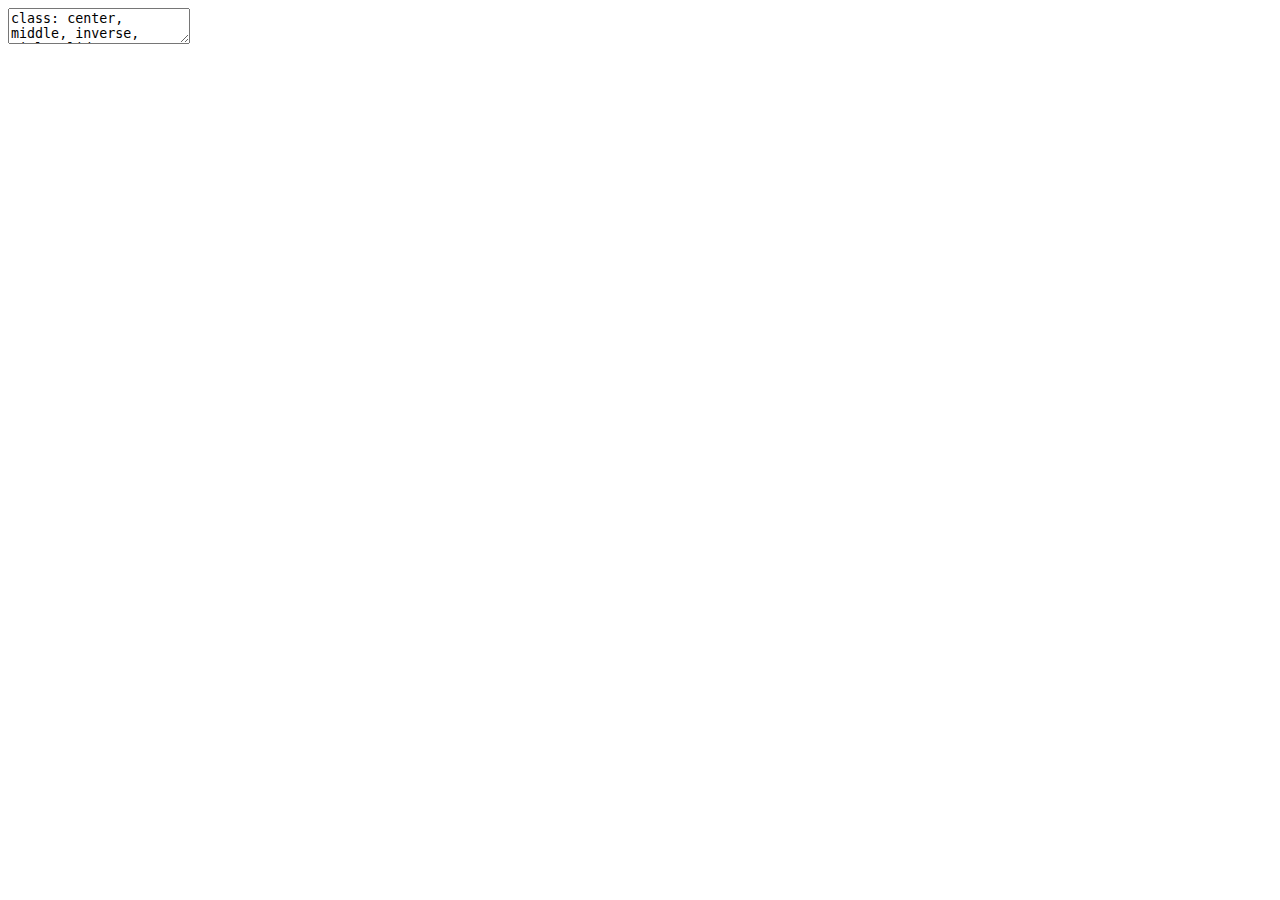
==== commit 9e146ca7: "n" ====
--- a/index.html
+++ b/index.html
@@ -1,261 +1,34 @@
 <!DOCTYPE html>
-<html xml:lang="" class="remark-container" lang=""><head>
-<meta http-equiv="content-type" content="text/html; charset=UTF-8"><style type="text/css" title="remark">html.remark-container,body.remark-container{height:100%;width:100%;-webkit-print-color-adjust:exact}.remark-container{background:#d7d8d2;margin:0;overflow:hidden}.remark-container:focus{outline-style:solid;outline-width:1px}.remark-container:-webkit-full-screen{width:100%;height:100%}body:-webkit-full-screen{background:#000000}body:-moz-full-screen{background:#000000}body:fullscreen{background:#000000}.remark-slides-area{position:relative;height:100%;width:100%}.remark-slide-container{display:none;position:absolute;height:100%;width:100%;page-break-after:always}.remark-slide-scaler{background-color:transparent;overflow:hidden;position:absolute;-webkit-transform-origin:top left;-moz-transform-origin:top left;transform-origin:top-left;-moz-box-shadow:0 0 30px #888;-webkit-box-shadow:0 0 30px #888;box-shadow:0 0 30px #888}.remark-slide{height:100%;width:100%;display:table;table-layout:fixed}.remark-slide>.left{text-align:left}.remark-slide>.center{text-align:center}.remark-slide>.right{text-align:right}.remark-slide>.top{vertical-align:top}.remark-slide>.middle{vertical-align:middle}.remark-slide>.bottom{vertical-align:bottom}.remark-slide-content{background-color:#fff;background-position:center;background-repeat:no-repeat;display:table-cell;font-size:20px;padding:1em 4em 1em 4em}.remark-slide-content h1{font-size:55px}.remark-slide-content h2{font-size:45px}.remark-slide-content h3{font-size:35px}.remark-slide-content .left{display:block;text-align:left}.remark-slide-content .center{display:block;text-align:center}.remark-slide-content .right{display:block;text-align:right}.remark-slide-number{bottom:12px;opacity:.5;position:absolute;right:20px}.remark-slide-notes{border-top:3px solid black;position:absolute;display:none}.remark-code{font-size:18px}.remark-code-line{min-height:1em}.remark-code-line-highlighted{background-color:rgba(255,255,0,0.5)}.remark-code-span-highlighted{background-color:rgba(255,255,0,0.5);padding:1px 2px 2px 2px}.remark-visible{display:block;z-index:2}.remark-fading{display:block;z-index:1}.remark-fading .remark-slide-scaler{-moz-box-shadow:none;-webkit-box-shadow:none;box-shadow:none}.remark-backdrop{position:absolute;top:0;bottom:0;left:0;right:0;display:none;background:#000;z-index:2}.remark-pause{bottom:0;top:0;right:0;left:0;display:none;position:absolute;z-index:1000}.remark-pause .remark-pause-lozenge{margin-top:30%;text-align:center}.remark-pause .remark-pause-lozenge span{color:white;background:black;border:2px solid black;border-radius:20px;padding:20px 30px;font-family:Helvetica,arial,freesans,clean,sans-serif;font-size:42pt;font-weight:bold}.remark-container.remark-presenter-mode.remark-pause-mode .remark-pause{display:block}.remark-container.remark-presenter-mode.remark-pause-mode .remark-backdrop{display:block;opacity:.5}.remark-help{bottom:0;top:0;right:0;left:0;display:none;position:absolute;z-index:1000;-webkit-transform-origin:top left;-moz-transform-origin:top left;transform-origin:top-left}.remark-help .remark-help-content{color:white;font-family:Helvetica,arial,freesans,clean,sans-serif;font-size:12pt;position:absolute;top:5%;bottom:10%;height:10%;left:5%;width:90%}.remark-help .remark-help-content h1{font-size:36px}.remark-help .remark-help-content td{color:white;font-size:12pt;padding:10px}.remark-help .remark-help-content td:first-child{padding-left:0}.remark-help .remark-help-content .key{background:white;color:black;min-width:1em;display:inline-block;padding:3px 6px;text-align:center;border-radius:4px;font-size:14px}.remark-help .dismiss{top:85%}.remark-container.remark-help-mode .remark-help{display:block}.remark-container.remark-help-mode .remark-backdrop{display:block;opacity:.95}.remark-preview-area{bottom:2%;left:2%;display:none;opacity:.5;position:absolute;height:47.25%;width:48%}.remark-preview-area .remark-slide-container{display:block}.remark-notes-area{background:#fff;bottom:0;color:black;display:none;left:52%;overflow:hidden;position:absolute;right:0;top:0}.remark-notes-area .remark-top-area{height:50px;left:20px;position:absolute;right:10px;top:10px}.remark-notes-area .remark-bottom-area{position:absolute;top:75px;bottom:10px;left:20px;right:10px}.remark-notes-area .remark-bottom-area .remark-toggle{display:block;text-decoration:none;font-family:Helvetica,arial,freesans,clean,sans-serif;height:21px;font-size:.75em;text-transform:uppercase;color:#ccc}.remark-notes-area .remark-bottom-area .remark-notes-current-area{height:70%;position:relative}.remark-notes-area .remark-bottom-area .remark-notes-current-area .remark-notes{clear:both;border-top:1px solid #f5f5f5;position:absolute;top:22px;bottom:0;left:0;right:0;overflow-y:auto;margin-bottom:20px;padding-top:10px}.remark-notes-area .remark-bottom-area .remark-notes-preview-area{height:30%;position:relative}.remark-notes-area .remark-bottom-area .remark-notes-preview-area .remark-notes-preview{border-top:1px solid #f5f5f5;position:absolute;top:22px;bottom:0;left:0;right:0;overflow-y:auto}.remark-notes-area .remark-bottom-area .remark-notes>*:first-child,.remark-notes-area .remark-bottom-area .remark-notes-preview>*:first-child{margin-top:5px}.remark-notes-area .remark-bottom-area .remark-notes>*:last-child,.remark-notes-area .remark-bottom-area .remark-notes-preview>*:last-child{margin-bottom:0}.remark-toolbar{color:#979892;vertical-align:middle}.remark-toolbar .remark-toolbar-link{border:2px solid #d7d8d2;color:#979892;display:inline-block;padding:2px 2px;text-decoration:none;text-align:center;min-width:20px}.remark-toolbar .remark-toolbar-link:hover{border-color:#979892;color:#676862}.remark-toolbar .remark-toolbar-timer{border:2px solid black;border-radius:10px;background:black;color:white;display:inline-block;float:right;padding:5px 10px;font-family:sans-serif;font-weight:bold;font-size:175%;text-decoration:none;text-align:center}.remark-container.remark-presenter-mode .remark-slides-area{top:2%;left:2%;height:47.25%;width:48%}.remark-container.remark-presenter-mode .remark-preview-area{display:block}.remark-container.remark-presenter-mode .remark-notes-area{display:block}.remark-container.remark-blackout-mode:not(.remark-presenter-mode) .remark-backdrop{display:block;opacity:.99}.remark-container.remark-mirrored-mode:not(.remark-presenter-mode) .remark-slides-area{-webkit-transform:scaleX(-1);-moz-transform:scaleX(-1);-ms-transform:scaleX(-1);-o-transform:scaleX(-1)}@media print{.remark-container{overflow:visible;background-color:#fff}.remark-container.remark-presenter-mode .remark-slides-area{top:0;left:0;height:100%;width:681px}.remark-container.remark-presenter-mode .remark-preview-area,.remark-container.remark-presenter-mode .remark-notes-area{display:none}.remark-container.remark-presenter-mode .remark-slide-notes{display:block;margin-left:30px;width:621px}.remark-slide-container{display:block;position:relative}.remark-slide-scaler{-moz-box-shadow:none;-webkit-box-shadow:none;-webkit-transform-origin:initial;box-shadow:none}}@page{margin:0}.hljs-agate{/*! * Agate by Taufik Nurrohman <https://github.com/tovic> * ---------------------------------------------------- * * #ade5fc * #a2fca2 * #c6b4f0 * #d36363 * #fcc28c * #fc9b9b * #ffa * #fff * #333 * #62c8f3 * #888 * */}.hljs-agate .hljs{display:block;overflow-x:auto;padding:.5em;background:#333;color:white}.hljs-agate .hljs-name,.hljs-agate .hljs-strong{font-weight:bold}.hljs-agate .hljs-code,.hljs-agate .hljs-emphasis{font-style:italic}.hljs-agate .hljs-tag{color:#62c8f3}.hljs-agate .hljs-variable,.hljs-agate .hljs-template-variable,.hljs-agate .hljs-selector-id,.hljs-agate .hljs-selector-class{color:#ade5fc}.hljs-agate .hljs-string,.hljs-agate .hljs-bullet{color:#a2fca2}.hljs-agate .hljs-type,.hljs-agate .hljs-title,.hljs-agate .hljs-section,.hljs-agate .hljs-attribute,.hljs-agate .hljs-quote,.hljs-agate .hljs-built_in,.hljs-agate .hljs-builtin-name{color:#ffa}.hljs-agate .hljs-number,.hljs-agate .hljs-symbol,.hljs-agate .hljs-bullet{color:#d36363}.hljs-agate .hljs-keyword,.hljs-agate .hljs-selector-tag,.hljs-agate .hljs-literal{color:#fcc28c}.hljs-agate .hljs-comment,.hljs-agate .hljs-deletion,.hljs-agate .hljs-code{color:#888}.hljs-agate .hljs-regexp,.hljs-agate .hljs-link{color:#c6b4f0}.hljs-agate .hljs-meta{color:#fc9b9b}.hljs-agate .hljs-deletion{background-color:#fc9b9b;color:#333}.hljs-agate .hljs-addition{background-color:#a2fca2;color:#333}.hljs-agate .hljs a{color:inherit}.hljs-agate .hljs a:focus,.hljs-agate .hljs a:hover{color:inherit;text-decoration:underline}.hljs-androidstudio .hljs{color:#a9b7c6;background:#282b2e;display:block;overflow-x:auto;padding:.5em}.hljs-androidstudio .hljs-number,.hljs-androidstudio .hljs-literal,.hljs-androidstudio .hljs-symbol,.hljs-androidstudio .hljs-bullet{color:#6897BB}.hljs-androidstudio .hljs-keyword,.hljs-androidstudio .hljs-selector-tag,.hljs-androidstudio .hljs-deletion{color:#cc7832}.hljs-androidstudio .hljs-variable,.hljs-androidstudio .hljs-template-variable,.hljs-androidstudio .hljs-link{color:#629755}.hljs-androidstudio .hljs-comment,.hljs-androidstudio .hljs-quote{color:#808080}.hljs-androidstudio .hljs-meta{color:#bbb529}.hljs-androidstudio .hljs-string,.hljs-androidstudio .hljs-attribute,.hljs-androidstudio .hljs-addition{color:#6A8759}.hljs-androidstudio .hljs-section,.hljs-androidstudio .hljs-title,.hljs-androidstudio .hljs-type{color:#ffc66d}.hljs-androidstudio .hljs-name,.hljs-androidstudio .hljs-selector-id,.hljs-androidstudio .hljs-selector-class{color:#e8bf6a}.hljs-androidstudio .hljs-emphasis{font-style:italic}.hljs-androidstudio .hljs-strong{font-weight:bold}.hljs-arduino-light .hljs{display:block;overflow-x:auto;padding:.5em;background:#FFFFFF}.hljs-arduino-light .hljs,.hljs-arduino-light .hljs-subst{color:#434f54}.hljs-arduino-light .hljs-keyword,.hljs-arduino-light .hljs-attribute,.hljs-arduino-light .hljs-selector-tag,.hljs-arduino-light .hljs-doctag,.hljs-arduino-light .hljs-name{color:#00979D}.hljs-arduino-light .hljs-built_in,.hljs-arduino-light .hljs-literal,.hljs-arduino-light .hljs-bullet,.hljs-arduino-light .hljs-code,.hljs-arduino-light .hljs-addition{color:#D35400}.hljs-arduino-light .hljs-regexp,.hljs-arduino-light .hljs-symbol,.hljs-arduino-light .hljs-variable,.hljs-arduino-light .hljs-template-variable,.hljs-arduino-light .hljs-link,.hljs-arduino-light .hljs-selector-attr,.hljs-arduino-light .hljs-selector-pseudo{color:#00979D}.hljs-arduino-light .hljs-type,.hljs-arduino-light .hljs-string,.hljs-arduino-light .hljs-selector-id,.hljs-arduino-light .hljs-selector-class,.hljs-arduino-light .hljs-quote,.hljs-arduino-light .hljs-template-tag,.hljs-arduino-light .hljs-deletion{color:#005C5F}.hljs-arduino-light .hljs-title,.hljs-arduino-light .hljs-section{color:#880000;font-weight:bold}.hljs-arduino-light .hljs-comment{color:rgba(149,165,166,0.8)}.hljs-arduino-light .hljs-meta-keyword{color:#728E00}.hljs-arduino-light .hljs-meta{color:#728E00;color:#434f54}.hljs-arduino-light .hljs-emphasis{font-style:italic}.hljs-arduino-light .hljs-strong{font-weight:bold}.hljs-arduino-light .hljs-function{color:#728E00}.hljs-arduino-light .hljs-number{color:#8A7B52}.hljs-arta .hljs{display:block;overflow-x:auto;padding:.5em;background:#222}.hljs-arta .hljs,.hljs-arta .hljs-subst{color:#aaa}.hljs-arta .hljs-section{color:#fff}.hljs-arta .hljs-comment,.hljs-arta .hljs-quote,.hljs-arta .hljs-meta{color:#444}.hljs-arta .hljs-string,.hljs-arta .hljs-symbol,.hljs-arta .hljs-bullet,.hljs-arta .hljs-regexp{color:#ffcc33}.hljs-arta .hljs-number,.hljs-arta .hljs-addition{color:#00cc66}.hljs-arta .hljs-built_in,.hljs-arta .hljs-builtin-name,.hljs-arta .hljs-literal,.hljs-arta .hljs-type,.hljs-arta .hljs-template-variable,.hljs-arta .hljs-attribute,.hljs-arta .hljs-link{color:#32aaee}.hljs-arta .hljs-keyword,.hljs-arta .hljs-selector-tag,.hljs-arta .hljs-name,.hljs-arta .hljs-selector-id,.hljs-arta .hljs-selector-class{color:#6644aa}.hljs-arta .hljs-title,.hljs-arta .hljs-variable,.hljs-arta .hljs-deletion,.hljs-arta .hljs-template-tag{color:#bb1166}.hljs-arta .hljs-section,.hljs-arta .hljs-doctag,.hljs-arta .hljs-strong{font-weight:bold}.hljs-arta .hljs-emphasis{font-style:italic}.hljs-ascetic .hljs{display:block;overflow-x:auto;padding:.5em;background:white;color:black}.hljs-ascetic .hljs-string,.hljs-ascetic .hljs-variable,.hljs-ascetic .hljs-template-variable,.hljs-ascetic .hljs-symbol,.hljs-ascetic .hljs-bullet,.hljs-ascetic .hljs-section,.hljs-ascetic .hljs-addition,.hljs-ascetic .hljs-attribute,.hljs-ascetic .hljs-link{color:#888}.hljs-ascetic .hljs-comment,.hljs-ascetic .hljs-quote,.hljs-ascetic .hljs-meta,.hljs-ascetic .hljs-deletion{color:#ccc}.hljs-ascetic .hljs-keyword,.hljs-ascetic .hljs-selector-tag,.hljs-ascetic .hljs-section,.hljs-ascetic .hljs-name,.hljs-ascetic .hljs-type,.hljs-ascetic .hljs-strong{font-weight:bold}.hljs-ascetic .hljs-emphasis{font-style:italic}.hljs-atelier-cave-dark .hljs-comment,.hljs-atelier-cave-dark .hljs-quote{color:#7e7887}.hljs-atelier-cave-dark .hljs-variable,.hljs-atelier-cave-dark .hljs-template-variable,.hljs-atelier-cave-dark .hljs-attribute,.hljs-atelier-cave-dark .hljs-regexp,.hljs-atelier-cave-dark .hljs-link,.hljs-atelier-cave-dark .hljs-tag,.hljs-atelier-cave-dark .hljs-name,.hljs-atelier-cave-dark .hljs-selector-id,.hljs-atelier-cave-dark .hljs-selector-class{color:#be4678}.hljs-atelier-cave-dark .hljs-number,.hljs-atelier-cave-dark .hljs-meta,.hljs-atelier-cave-dark .hljs-built_in,.hljs-atelier-cave-dark .hljs-builtin-name,.hljs-atelier-cave-dark .hljs-literal,.hljs-atelier-cave-dark .hljs-type,.hljs-atelier-cave-dark .hljs-params{color:#aa573c}.hljs-atelier-cave-dark .hljs-string,.hljs-atelier-cave-dark .hljs-symbol,.hljs-atelier-cave-dark .hljs-bullet{color:#2a9292}.hljs-atelier-cave-dark .hljs-title,.hljs-atelier-cave-dark .hljs-section{color:#576ddb}.hljs-atelier-cave-dark .hljs-keyword,.hljs-atelier-cave-dark .hljs-selector-tag{color:#955ae7}.hljs-atelier-cave-dark .hljs-deletion,.hljs-atelier-cave-dark .hljs-addition{color:#19171c;display:inline-block;width:100%}.hljs-atelier-cave-dark .hljs-deletion{background-color:#be4678}.hljs-atelier-cave-dark .hljs-addition{background-color:#2a9292}.hljs-atelier-cave-dark .hljs{display:block;overflow-x:auto;background:#19171c;color:#8b8792;padding:.5em}.hljs-atelier-cave-dark .hljs-emphasis{font-style:italic}.hljs-atelier-cave-dark .hljs-strong{font-weight:bold}.hljs-atelier-cave-light .hljs-comment,.hljs-atelier-cave-light .hljs-quote{color:#655f6d}.hljs-atelier-cave-light .hljs-variable,.hljs-atelier-cave-light .hljs-template-variable,.hljs-atelier-cave-light .hljs-attribute,.hljs-atelier-cave-light .hljs-tag,.hljs-atelier-cave-light .hljs-name,.hljs-atelier-cave-light .hljs-regexp,.hljs-atelier-cave-light .hljs-link,.hljs-atelier-cave-light .hljs-name,.hljs-atelier-cave-light .hljs-name,.hljs-atelier-cave-light .hljs-selector-id,.hljs-atelier-cave-light .hljs-selector-class{color:#be4678}.hljs-atelier-cave-light .hljs-number,.hljs-atelier-cave-light .hljs-meta,.hljs-atelier-cave-light .hljs-built_in,.hljs-atelier-cave-light .hljs-builtin-name,.hljs-atelier-cave-light .hljs-literal,.hljs-atelier-cave-light .hljs-type,.hljs-atelier-cave-light .hljs-params{color:#aa573c}.hljs-atelier-cave-light .hljs-string,.hljs-atelier-cave-light .hljs-symbol,.hljs-atelier-cave-light .hljs-bullet{color:#2a9292}.hljs-atelier-cave-light .hljs-title,.hljs-atelier-cave-light .hljs-section{color:#576ddb}.hljs-atelier-cave-light .hljs-keyword,.hljs-atelier-cave-light .hljs-selector-tag{color:#955ae7}.hljs-atelier-cave-light .hljs-deletion,.hljs-atelier-cave-light .hljs-addition{color:#19171c;display:inline-block;width:100%}.hljs-atelier-cave-light .hljs-deletion{background-color:#be4678}.hljs-atelier-cave-light .hljs-addition{background-color:#2a9292}.hljs-atelier-cave-light .hljs{display:block;overflow-x:auto;background:#efecf4;color:#585260;padding:.5em}.hljs-atelier-cave-light .hljs-emphasis{font-style:italic}.hljs-atelier-cave-light .hljs-strong{font-weight:bold}.hljs-atelier-dune-dark .hljs-comment,.hljs-atelier-dune-dark .hljs-quote{color:#999580}.hljs-atelier-dune-dark .hljs-variable,.hljs-atelier-dune-dark .hljs-template-variable,.hljs-atelier-dune-dark .hljs-attribute,.hljs-atelier-dune-dark .hljs-tag,.hljs-atelier-dune-dark .hljs-name,.hljs-atelier-dune-dark .hljs-regexp,.hljs-atelier-dune-dark .hljs-link,.hljs-atelier-dune-dark .hljs-name,.hljs-atelier-dune-dark .hljs-selector-id,.hljs-atelier-dune-dark .hljs-selector-class{color:#d73737}.hljs-atelier-dune-dark .hljs-number,.hljs-atelier-dune-dark .hljs-meta,.hljs-atelier-dune-dark .hljs-built_in,.hljs-atelier-dune-dark .hljs-builtin-name,.hljs-atelier-dune-dark .hljs-literal,.hljs-atelier-dune-dark .hljs-type,.hljs-atelier-dune-dark .hljs-params{color:#b65611}.hljs-atelier-dune-dark .hljs-string,.hljs-atelier-dune-dark .hljs-symbol,.hljs-atelier-dune-dark .hljs-bullet{color:#60ac39}.hljs-atelier-dune-dark .hljs-title,.hljs-atelier-dune-dark .hljs-section{color:#6684e1}.hljs-atelier-dune-dark .hljs-keyword,.hljs-atelier-dune-dark .hljs-selector-tag{color:#b854d4}.hljs-atelier-dune-dark .hljs{display:block;overflow-x:auto;background:#20201d;color:#a6a28c;padding:.5em}.hljs-atelier-dune-dark .hljs-emphasis{font-style:italic}.hljs-atelier-dune-dark .hljs-strong{font-weight:bold}.hljs-atelier-dune-light .hljs-comment,.hljs-atelier-dune-light .hljs-quote{color:#7d7a68}.hljs-atelier-dune-light .hljs-variable,.hljs-atelier-dune-light .hljs-template-variable,.hljs-atelier-dune-light .hljs-attribute,.hljs-atelier-dune-light .hljs-tag,.hljs-atelier-dune-light .hljs-name,.hljs-atelier-dune-light .hljs-regexp,.hljs-atelier-dune-light .hljs-link,.hljs-atelier-dune-light .hljs-name,.hljs-atelier-dune-light .hljs-selector-id,.hljs-atelier-dune-light .hljs-selector-class{color:#d73737}.hljs-atelier-dune-light .hljs-number,.hljs-atelier-dune-light .hljs-meta,.hljs-atelier-dune-light .hljs-built_in,.hljs-atelier-dune-light .hljs-builtin-name,.hljs-atelier-dune-light .hljs-literal,.hljs-atelier-dune-light .hljs-type,.hljs-atelier-dune-light .hljs-params{color:#b65611}.hljs-atelier-dune-light .hljs-string,.hljs-atelier-dune-light .hljs-symbol,.hljs-atelier-dune-light .hljs-bullet{color:#60ac39}.hljs-atelier-dune-light .hljs-title,.hljs-atelier-dune-light .hljs-section{color:#6684e1}.hljs-atelier-dune-light .hljs-keyword,.hljs-atelier-dune-light .hljs-selector-tag{color:#b854d4}.hljs-atelier-dune-light .hljs{display:block;overflow-x:auto;background:#fefbec;color:#6e6b5e;padding:.5em}.hljs-atelier-dune-light .hljs-emphasis{font-style:italic}.hljs-atelier-dune-light .hljs-strong{font-weight:bold}.hljs-atelier-estuary-dark .hljs-comment,.hljs-atelier-estuary-dark .hljs-quote{color:#878573}.hljs-atelier-estuary-dark .hljs-variable,.hljs-atelier-estuary-dark .hljs-template-variable,.hljs-atelier-estuary-dark .hljs-attribute,.hljs-atelier-estuary-dark .hljs-tag,.hljs-atelier-estuary-dark .hljs-name,.hljs-atelier-estuary-dark .hljs-regexp,.hljs-atelier-estuary-dark .hljs-link,.hljs-atelier-estuary-dark .hljs-name,.hljs-atelier-estuary-dark .hljs-selector-id,.hljs-atelier-estuary-dark .hljs-selector-class{color:#ba6236}.hljs-atelier-estuary-dark .hljs-number,.hljs-atelier-estuary-dark .hljs-meta,.hljs-atelier-estuary-dark .hljs-built_in,.hljs-atelier-estuary-dark .hljs-builtin-name,.hljs-atelier-estuary-dark .hljs-literal,.hljs-atelier-estuary-dark .hljs-type,.hljs-atelier-estuary-dark .hljs-params{color:#ae7313}.hljs-atelier-estuary-dark .hljs-string,.hljs-atelier-estuary-dark .hljs-symbol,.hljs-atelier-estuary-dark .hljs-bullet{color:#7d9726}.hljs-atelier-estuary-dark .hljs-title,.hljs-atelier-estuary-dark .hljs-section{color:#36a166}.hljs-atelier-estuary-dark .hljs-keyword,.hljs-atelier-estuary-dark .hljs-selector-tag{color:#5f9182}.hljs-atelier-estuary-dark .hljs-deletion,.hljs-atelier-estuary-dark .hljs-addition{color:#22221b;display:inline-block;width:100%}.hljs-atelier-estuary-dark .hljs-deletion{background-color:#ba6236}.hljs-atelier-estuary-dark .hljs-addition{background-color:#7d9726}.hljs-atelier-estuary-dark .hljs{display:block;overflow-x:auto;background:#22221b;color:#929181;padding:.5em}.hljs-atelier-estuary-dark .hljs-emphasis{font-style:italic}.hljs-atelier-estuary-dark .hljs-strong{font-weight:bold}.hljs-atelier-estuary-light .hljs-comment,.hljs-atelier-estuary-light .hljs-quote{color:#6c6b5a}.hljs-atelier-estuary-light .hljs-variable,.hljs-atelier-estuary-light .hljs-template-variable,.hljs-atelier-estuary-light .hljs-attribute,.hljs-atelier-estuary-light .hljs-tag,.hljs-atelier-estuary-light .hljs-name,.hljs-atelier-estuary-light .hljs-regexp,.hljs-atelier-estuary-light .hljs-link,.hljs-atelier-estuary-light .hljs-name,.hljs-atelier-estuary-light .hljs-selector-id,.hljs-atelier-estuary-light .hljs-selector-class{color:#ba6236}.hljs-atelier-estuary-light .hljs-number,.hljs-atelier-estuary-light .hljs-meta,.hljs-atelier-estuary-light .hljs-built_in,.hljs-atelier-estuary-light .hljs-builtin-name,.hljs-atelier-estuary-light .hljs-literal,.hljs-atelier-estuary-light .hljs-type,.hljs-atelier-estuary-light .hljs-params{color:#ae7313}.hljs-atelier-estuary-light .hljs-string,.hljs-atelier-estuary-light .hljs-symbol,.hljs-atelier-estuary-light .hljs-bullet{color:#7d9726}.hljs-atelier-estuary-light .hljs-title,.hljs-atelier-estuary-light .hljs-section{color:#36a166}.hljs-atelier-estuary-light .hljs-keyword,.hljs-atelier-estuary-light .hljs-selector-tag{color:#5f9182}.hljs-atelier-estuary-light .hljs-deletion,.hljs-atelier-estuary-light .hljs-addition{color:#22221b;display:inline-block;width:100%}.hljs-atelier-estuary-light .hljs-deletion{background-color:#ba6236}.hljs-atelier-estuary-light .hljs-addition{background-color:#7d9726}.hljs-atelier-estuary-light .hljs{display:block;overflow-x:auto;background:#f4f3ec;color:#5f5e4e;padding:.5em}.hljs-atelier-estuary-light .hljs-emphasis{font-style:italic}.hljs-atelier-estuary-light .hljs-strong{font-weight:bold}.hljs-atelier-forest-dark .hljs-comment,.hljs-atelier-forest-dark .hljs-quote{color:#9c9491}.hljs-atelier-forest-dark .hljs-variable,.hljs-atelier-forest-dark .hljs-template-variable,.hljs-atelier-forest-dark .hljs-attribute,.hljs-atelier-forest-dark .hljs-tag,.hljs-atelier-forest-dark .hljs-name,.hljs-atelier-forest-dark .hljs-regexp,.hljs-atelier-forest-dark .hljs-link,.hljs-atelier-forest-dark .hljs-name,.hljs-atelier-forest-dark .hljs-selector-id,.hljs-atelier-forest-dark .hljs-selector-class{color:#f22c40}.hljs-atelier-forest-dark .hljs-number,.hljs-atelier-forest-dark .hljs-meta,.hljs-atelier-forest-dark .hljs-built_in,.hljs-atelier-forest-dark .hljs-builtin-name,.hljs-atelier-forest-dark .hljs-literal,.hljs-atelier-forest-dark .hljs-type,.hljs-atelier-forest-dark .hljs-params{color:#df5320}.hljs-atelier-forest-dark .hljs-string,.hljs-atelier-forest-dark .hljs-symbol,.hljs-atelier-forest-dark .hljs-bullet{color:#7b9726}.hljs-atelier-forest-dark .hljs-title,.hljs-atelier-forest-dark .hljs-section{color:#407ee7}.hljs-atelier-forest-dark .hljs-keyword,.hljs-atelier-forest-dark .hljs-selector-tag{color:#6666ea}.hljs-atelier-forest-dark .hljs{display:block;overflow-x:auto;background:#1b1918;color:#a8a19f;padding:.5em}.hljs-atelier-forest-dark .hljs-emphasis{font-style:italic}.hljs-atelier-forest-dark .hljs-strong{font-weight:bold}.hljs-atelier-forest-light .hljs-comment,.hljs-atelier-forest-light .hljs-quote{color:#766e6b}.hljs-atelier-forest-light .hljs-variable,.hljs-atelier-forest-light .hljs-template-variable,.hljs-atelier-forest-light .hljs-attribute,.hljs-atelier-forest-light .hljs-tag,.hljs-atelier-forest-light .hljs-name,.hljs-atelier-forest-light .hljs-regexp,.hljs-atelier-forest-light .hljs-link,.hljs-atelier-forest-light .hljs-name,.hljs-atelier-forest-light .hljs-selector-id,.hljs-atelier-forest-light .hljs-selector-class{color:#f22c40}.hljs-atelier-forest-light .hljs-number,.hljs-atelier-forest-light .hljs-meta,.hljs-atelier-forest-light .hljs-built_in,.hljs-atelier-forest-light .hljs-builtin-name,.hljs-atelier-forest-light .hljs-literal,.hljs-atelier-forest-light .hljs-type,.hljs-atelier-forest-light .hljs-params{color:#df5320}.hljs-atelier-forest-light .hljs-string,.hljs-atelier-forest-light .hljs-symbol,.hljs-atelier-forest-light .hljs-bullet{color:#7b9726}.hljs-atelier-forest-light .hljs-title,.hljs-atelier-forest-light .hljs-section{color:#407ee7}.hljs-atelier-forest-light .hljs-keyword,.hljs-atelier-forest-light .hljs-selector-tag{color:#6666ea}.hljs-atelier-forest-light .hljs{display:block;overflow-x:auto;background:#f1efee;color:#68615e;padding:.5em}.hljs-atelier-forest-light .hljs-emphasis{font-style:italic}.hljs-atelier-forest-light .hljs-strong{font-weight:bold}.hljs-atelier-heath-dark .hljs-comment,.hljs-atelier-heath-dark .hljs-quote{color:#9e8f9e}.hljs-atelier-heath-dark .hljs-variable,.hljs-atelier-heath-dark .hljs-template-variable,.hljs-atelier-heath-dark .hljs-attribute,.hljs-atelier-heath-dark .hljs-tag,.hljs-atelier-heath-dark .hljs-name,.hljs-atelier-heath-dark .hljs-regexp,.hljs-atelier-heath-dark .hljs-link,.hljs-atelier-heath-dark .hljs-name,.hljs-atelier-heath-dark .hljs-selector-id,.hljs-atelier-heath-dark .hljs-selector-class{color:#ca402b}.hljs-atelier-heath-dark .hljs-number,.hljs-atelier-heath-dark .hljs-meta,.hljs-atelier-heath-dark .hljs-built_in,.hljs-atelier-heath-dark .hljs-builtin-name,.hljs-atelier-heath-dark .hljs-literal,.hljs-atelier-heath-dark .hljs-type,.hljs-atelier-heath-dark .hljs-params{color:#a65926}.hljs-atelier-heath-dark .hljs-string,.hljs-atelier-heath-dark .hljs-symbol,.hljs-atelier-heath-dark .hljs-bullet{color:#918b3b}.hljs-atelier-heath-dark .hljs-title,.hljs-atelier-heath-dark .hljs-section{color:#516aec}.hljs-atelier-heath-dark .hljs-keyword,.hljs-atelier-heath-dark .hljs-selector-tag{color:#7b59c0}.hljs-atelier-heath-dark .hljs{display:block;overflow-x:auto;background:#1b181b;color:#ab9bab;padding:.5em}.hljs-atelier-heath-dark .hljs-emphasis{font-style:italic}.hljs-atelier-heath-dark .hljs-strong{font-weight:bold}.hljs-atelier-heath-light .hljs-comment,.hljs-atelier-heath-light .hljs-quote{color:#776977}.hljs-atelier-heath-light .hljs-variable,.hljs-atelier-heath-light .hljs-template-variable,.hljs-atelier-heath-light .hljs-attribute,.hljs-atelier-heath-light .hljs-tag,.hljs-atelier-heath-light .hljs-name,.hljs-atelier-heath-light .hljs-regexp,.hljs-atelier-heath-light .hljs-link,.hljs-atelier-heath-light .hljs-name,.hljs-atelier-heath-light .hljs-selector-id,.hljs-atelier-heath-light .hljs-selector-class{color:#ca402b}.hljs-atelier-heath-light .hljs-number,.hljs-atelier-heath-light .hljs-meta,.hljs-atelier-heath-light .hljs-built_in,.hljs-atelier-heath-light .hljs-builtin-name,.hljs-atelier-heath-light .hljs-literal,.hljs-atelier-heath-light .hljs-type,.hljs-atelier-heath-light .hljs-params{color:#a65926}.hljs-atelier-heath-light .hljs-string,.hljs-atelier-heath-light .hljs-symbol,.hljs-atelier-heath-light .hljs-bullet{color:#918b3b}.hljs-atelier-heath-light .hljs-title,.hljs-atelier-heath-light .hljs-section{color:#516aec}.hljs-atelier-heath-light .hljs-keyword,.hljs-atelier-heath-light .hljs-selector-tag{color:#7b59c0}.hljs-atelier-heath-light .hljs{display:block;overflow-x:auto;background:#f7f3f7;color:#695d69;padding:.5em}.hljs-atelier-heath-light .hljs-emphasis{font-style:italic}.hljs-atelier-heath-light .hljs-strong{font-weight:bold}.hljs-atelier-lakeside-dark .hljs-comment,.hljs-atelier-lakeside-dark .hljs-quote{color:#7195a8}.hljs-atelier-lakeside-dark .hljs-variable,.hljs-atelier-lakeside-dark .hljs-template-variable,.hljs-atelier-lakeside-dark .hljs-attribute,.hljs-atelier-lakeside-dark .hljs-tag,.hljs-atelier-lakeside-dark .hljs-name,.hljs-atelier-lakeside-dark .hljs-regexp,.hljs-atelier-lakeside-dark .hljs-link,.hljs-atelier-lakeside-dark .hljs-name,.hljs-atelier-lakeside-dark .hljs-selector-id,.hljs-atelier-lakeside-dark .hljs-selector-class{color:#d22d72}.hljs-atelier-lakeside-dark .hljs-number,.hljs-atelier-lakeside-dark .hljs-meta,.hljs-atelier-lakeside-dark .hljs-built_in,.hljs-atelier-lakeside-dark .hljs-builtin-name,.hljs-atelier-lakeside-dark .hljs-literal,.hljs-atelier-lakeside-dark .hljs-type,.hljs-atelier-lakeside-dark .hljs-params{color:#935c25}.hljs-atelier-lakeside-dark .hljs-string,.hljs-atelier-lakeside-dark .hljs-symbol,.hljs-atelier-lakeside-dark .hljs-bullet{color:#568c3b}.hljs-atelier-lakeside-dark .hljs-title,.hljs-atelier-lakeside-dark .hljs-section{color:#257fad}.hljs-atelier-lakeside-dark .hljs-keyword,.hljs-atelier-lakeside-dark .hljs-selector-tag{color:#6b6bb8}.hljs-atelier-lakeside-dark .hljs{display:block;overflow-x:auto;background:#161b1d;color:#7ea2b4;padding:.5em}.hljs-atelier-lakeside-dark .hljs-emphasis{font-style:italic}.hljs-atelier-lakeside-dark .hljs-strong{font-weight:bold}.hljs-atelier-lakeside-light .hljs-comment,.hljs-atelier-lakeside-light .hljs-quote{color:#5a7b8c}.hljs-atelier-lakeside-light .hljs-variable,.hljs-atelier-lakeside-light .hljs-template-variable,.hljs-atelier-lakeside-light .hljs-attribute,.hljs-atelier-lakeside-light .hljs-tag,.hljs-atelier-lakeside-light .hljs-name,.hljs-atelier-lakeside-light .hljs-regexp,.hljs-atelier-lakeside-light .hljs-link,.hljs-atelier-lakeside-light .hljs-name,.hljs-atelier-lakeside-light .hljs-selector-id,.hljs-atelier-lakeside-light .hljs-selector-class{color:#d22d72}.hljs-atelier-lakeside-light .hljs-number,.hljs-atelier-lakeside-light .hljs-meta,.hljs-atelier-lakeside-light .hljs-built_in,.hljs-atelier-lakeside-light .hljs-builtin-name,.hljs-atelier-lakeside-light .hljs-literal,.hljs-atelier-lakeside-light .hljs-type,.hljs-atelier-lakeside-light .hljs-params{color:#935c25}.hljs-atelier-lakeside-light .hljs-string,.hljs-atelier-lakeside-light .hljs-symbol,.hljs-atelier-lakeside-light .hljs-bullet{color:#568c3b}.hljs-atelier-lakeside-light .hljs-title,.hljs-atelier-lakeside-light .hljs-section{color:#257fad}.hljs-atelier-lakeside-light .hljs-keyword,.hljs-atelier-lakeside-light .hljs-selector-tag{color:#6b6bb8}.hljs-atelier-lakeside-light .hljs{display:block;overflow-x:auto;background:#ebf8ff;color:#516d7b;padding:.5em}.hljs-atelier-lakeside-light .hljs-emphasis{font-style:italic}.hljs-atelier-lakeside-light .hljs-strong{font-weight:bold}.hljs-atelier-plateau-dark .hljs-comment,.hljs-atelier-plateau-dark .hljs-quote{color:#7e7777}.hljs-atelier-plateau-dark .hljs-variable,.hljs-atelier-plateau-dark .hljs-template-variable,.hljs-atelier-plateau-dark .hljs-attribute,.hljs-atelier-plateau-dark .hljs-tag,.hljs-atelier-plateau-dark .hljs-name,.hljs-atelier-plateau-dark .hljs-regexp,.hljs-atelier-plateau-dark .hljs-link,.hljs-atelier-plateau-dark .hljs-name,.hljs-atelier-plateau-dark .hljs-selector-id,.hljs-atelier-plateau-dark .hljs-selector-class{color:#ca4949}.hljs-atelier-plateau-dark .hljs-number,.hljs-atelier-plateau-dark .hljs-meta,.hljs-atelier-plateau-dark .hljs-built_in,.hljs-atelier-plateau-dark .hljs-builtin-name,.hljs-atelier-plateau-dark .hljs-literal,.hljs-atelier-plateau-dark .hljs-type,.hljs-atelier-plateau-dark .hljs-params{color:#b45a3c}.hljs-atelier-plateau-dark .hljs-string,.hljs-atelier-plateau-dark .hljs-symbol,.hljs-atelier-plateau-dark .hljs-bullet{color:#4b8b8b}.hljs-atelier-plateau-dark .hljs-title,.hljs-atelier-plateau-dark .hljs-section{color:#7272ca}.hljs-atelier-plateau-dark .hljs-keyword,.hljs-atelier-plateau-dark .hljs-selector-tag{color:#8464c4}.hljs-atelier-plateau-dark .hljs-deletion,.hljs-atelier-plateau-dark .hljs-addition{color:#1b1818;display:inline-block;width:100%}.hljs-atelier-plateau-dark .hljs-deletion{background-color:#ca4949}.hljs-atelier-plateau-dark .hljs-addition{background-color:#4b8b8b}.hljs-atelier-plateau-dark .hljs{display:block;overflow-x:auto;background:#1b1818;color:#8a8585;padding:.5em}.hljs-atelier-plateau-dark .hljs-emphasis{font-style:italic}.hljs-atelier-plateau-dark .hljs-strong{font-weight:bold}.hljs-atelier-plateau-light .hljs-comment,.hljs-atelier-plateau-light .hljs-quote{color:#655d5d}.hljs-atelier-plateau-light .hljs-variable,.hljs-atelier-plateau-light .hljs-template-variable,.hljs-atelier-plateau-light .hljs-attribute,.hljs-atelier-plateau-light .hljs-tag,.hljs-atelier-plateau-light .hljs-name,.hljs-atelier-plateau-light .hljs-regexp,.hljs-atelier-plateau-light .hljs-link,.hljs-atelier-plateau-light .hljs-name,.hljs-atelier-plateau-light .hljs-selector-id,.hljs-atelier-plateau-light .hljs-selector-class{color:#ca4949}.hljs-atelier-plateau-light .hljs-number,.hljs-atelier-plateau-light .hljs-meta,.hljs-atelier-plateau-light .hljs-built_in,.hljs-atelier-plateau-light .hljs-builtin-name,.hljs-atelier-plateau-light .hljs-literal,.hljs-atelier-plateau-light .hljs-type,.hljs-atelier-plateau-light .hljs-params{color:#b45a3c}.hljs-atelier-plateau-light .hljs-string,.hljs-atelier-plateau-light .hljs-symbol,.hljs-atelier-plateau-light .hljs-bullet{color:#4b8b8b}.hljs-atelier-plateau-light .hljs-title,.hljs-atelier-plateau-light .hljs-section{color:#7272ca}.hljs-atelier-plateau-light .hljs-keyword,.hljs-atelier-plateau-light .hljs-selector-tag{color:#8464c4}.hljs-atelier-plateau-light .hljs-deletion,.hljs-atelier-plateau-light .hljs-addition{color:#1b1818;display:inline-block;width:100%}.hljs-atelier-plateau-light .hljs-deletion{background-color:#ca4949}.hljs-atelier-plateau-light .hljs-addition{background-color:#4b8b8b}.hljs-atelier-plateau-light .hljs{display:block;overflow-x:auto;background:#f4ecec;color:#585050;padding:.5em}.hljs-atelier-plateau-light .hljs-emphasis{font-style:italic}.hljs-atelier-plateau-light .hljs-strong{font-weight:bold}.hljs-atelier-savanna-dark .hljs-comment,.hljs-atelier-savanna-dark .hljs-quote{color:#78877d}.hljs-atelier-savanna-dark .hljs-variable,.hljs-atelier-savanna-dark .hljs-template-variable,.hljs-atelier-savanna-dark .hljs-attribute,.hljs-atelier-savanna-dark .hljs-tag,.hljs-atelier-savanna-dark .hljs-name,.hljs-atelier-savanna-dark .hljs-regexp,.hljs-atelier-savanna-dark .hljs-link,.hljs-atelier-savanna-dark .hljs-name,.hljs-atelier-savanna-dark .hljs-selector-id,.hljs-atelier-savanna-dark .hljs-selector-class{color:#b16139}.hljs-atelier-savanna-dark .hljs-number,.hljs-atelier-savanna-dark .hljs-meta,.hljs-atelier-savanna-dark .hljs-built_in,.hljs-atelier-savanna-dark .hljs-builtin-name,.hljs-atelier-savanna-dark .hljs-literal,.hljs-atelier-savanna-dark .hljs-type,.hljs-atelier-savanna-dark .hljs-params{color:#9f713c}.hljs-atelier-savanna-dark .hljs-string,.hljs-atelier-savanna-dark .hljs-symbol,.hljs-atelier-savanna-dark .hljs-bullet{color:#489963}.hljs-atelier-savanna-dark .hljs-title,.hljs-atelier-savanna-dark .hljs-section{color:#478c90}.hljs-atelier-savanna-dark .hljs-keyword,.hljs-atelier-savanna-dark .hljs-selector-tag{color:#55859b}.hljs-atelier-savanna-dark .hljs-deletion,.hljs-atelier-savanna-dark .hljs-addition{color:#171c19;display:inline-block;width:100%}.hljs-atelier-savanna-dark .hljs-deletion{background-color:#b16139}.hljs-atelier-savanna-dark .hljs-addition{background-color:#489963}.hljs-atelier-savanna-dark .hljs{display:block;overflow-x:auto;background:#171c19;color:#87928a;padding:.5em}.hljs-atelier-savanna-dark .hljs-emphasis{font-style:italic}.hljs-atelier-savanna-dark .hljs-strong{font-weight:bold}.hljs-atelier-savanna-light .hljs-comment,.hljs-atelier-savanna-light .hljs-quote{color:#5f6d64}.hljs-atelier-savanna-light .hljs-variable,.hljs-atelier-savanna-light .hljs-template-variable,.hljs-atelier-savanna-light .hljs-attribute,.hljs-atelier-savanna-light .hljs-tag,.hljs-atelier-savanna-light .hljs-name,.hljs-atelier-savanna-light .hljs-regexp,.hljs-atelier-savanna-light .hljs-link,.hljs-atelier-savanna-light .hljs-name,.hljs-atelier-savanna-light .hljs-selector-id,.hljs-atelier-savanna-light .hljs-selector-class{color:#b16139}.hljs-atelier-savanna-light .hljs-number,.hljs-atelier-savanna-light .hljs-meta,.hljs-atelier-savanna-light .hljs-built_in,.hljs-atelier-savanna-light .hljs-builtin-name,.hljs-atelier-savanna-light .hljs-literal,.hljs-atelier-savanna-light .hljs-type,.hljs-atelier-savanna-light .hljs-params{color:#9f713c}.hljs-atelier-savanna-light .hljs-string,.hljs-atelier-savanna-light .hljs-symbol,.hljs-atelier-savanna-light .hljs-bullet{color:#489963}.hljs-atelier-savanna-light .hljs-title,.hljs-atelier-savanna-light .hljs-section{color:#478c90}.hljs-atelier-savanna-light .hljs-keyword,.hljs-atelier-savanna-light .hljs-selector-tag{color:#55859b}.hljs-atelier-savanna-light .hljs-deletion,.hljs-atelier-savanna-light .hljs-addition{color:#171c19;display:inline-block;width:100%}.hljs-atelier-savanna-light .hljs-deletion{background-color:#b16139}.hljs-atelier-savanna-light .hljs-addition{background-color:#489963}.hljs-atelier-savanna-light .hljs{display:block;overflow-x:auto;background:#ecf4ee;color:#526057;padding:.5em}.hljs-atelier-savanna-light .hljs-emphasis{font-style:italic}.hljs-atelier-savanna-light .hljs-strong{font-weight:bold}.hljs-atelier-seaside-dark .hljs-comment,.hljs-atelier-seaside-dark .hljs-quote{color:#809980}.hljs-atelier-seaside-dark .hljs-variable,.hljs-atelier-seaside-dark .hljs-template-variable,.hljs-atelier-seaside-dark .hljs-attribute,.hljs-atelier-seaside-dark .hljs-tag,.hljs-atelier-seaside-dark .hljs-name,.hljs-atelier-seaside-dark .hljs-regexp,.hljs-atelier-seaside-dark .hljs-link,.hljs-atelier-seaside-dark .hljs-name,.hljs-atelier-seaside-dark .hljs-selector-id,.hljs-atelier-seaside-dark .hljs-selector-class{color:#e6193c}.hljs-atelier-seaside-dark .hljs-number,.hljs-atelier-seaside-dark .hljs-meta,.hljs-atelier-seaside-dark .hljs-built_in,.hljs-atelier-seaside-dark .hljs-builtin-name,.hljs-atelier-seaside-dark .hljs-literal,.hljs-atelier-seaside-dark .hljs-type,.hljs-atelier-seaside-dark .hljs-params{color:#87711d}.hljs-atelier-seaside-dark .hljs-string,.hljs-atelier-seaside-dark .hljs-symbol,.hljs-atelier-seaside-dark .hljs-bullet{color:#29a329}.hljs-atelier-seaside-dark .hljs-title,.hljs-atelier-seaside-dark .hljs-section{color:#3d62f5}.hljs-atelier-seaside-dark .hljs-keyword,.hljs-atelier-seaside-dark .hljs-selector-tag{color:#ad2bee}.hljs-atelier-seaside-dark .hljs{display:block;overflow-x:auto;background:#131513;color:#8ca68c;padding:.5em}.hljs-atelier-seaside-dark .hljs-emphasis{font-style:italic}.hljs-atelier-seaside-dark .hljs-strong{font-weight:bold}.hljs-atelier-seaside-light .hljs-comment,.hljs-atelier-seaside-light .hljs-quote{color:#687d68}.hljs-atelier-seaside-light .hljs-variable,.hljs-atelier-seaside-light .hljs-template-variable,.hljs-atelier-seaside-light .hljs-attribute,.hljs-atelier-seaside-light .hljs-tag,.hljs-atelier-seaside-light .hljs-name,.hljs-atelier-seaside-light .hljs-regexp,.hljs-atelier-seaside-light .hljs-link,.hljs-atelier-seaside-light .hljs-name,.hljs-atelier-seaside-light .hljs-selector-id,.hljs-atelier-seaside-light .hljs-selector-class{color:#e6193c}.hljs-atelier-seaside-light .hljs-number,.hljs-atelier-seaside-light .hljs-meta,.hljs-atelier-seaside-light .hljs-built_in,.hljs-atelier-seaside-light .hljs-builtin-name,.hljs-atelier-seaside-light .hljs-literal,.hljs-atelier-seaside-light .hljs-type,.hljs-atelier-seaside-light .hljs-params{color:#87711d}.hljs-atelier-seaside-light .hljs-string,.hljs-atelier-seaside-light .hljs-symbol,.hljs-atelier-seaside-light .hljs-bullet{color:#29a329}.hljs-atelier-seaside-light .hljs-title,.hljs-atelier-seaside-light .hljs-section{color:#3d62f5}.hljs-atelier-seaside-light .hljs-keyword,.hljs-atelier-seaside-light .hljs-selector-tag{color:#ad2bee}.hljs-atelier-seaside-light .hljs{display:block;overflow-x:auto;background:#f4fbf4;color:#5e6e5e;padding:.5em}.hljs-atelier-seaside-light .hljs-emphasis{font-style:italic}.hljs-atelier-seaside-light .hljs-strong{font-weight:bold}.hljs-atelier-sulphurpool-dark .hljs-comment,.hljs-atelier-sulphurpool-dark .hljs-quote{color:#898ea4}.hljs-atelier-sulphurpool-dark .hljs-variable,.hljs-atelier-sulphurpool-dark .hljs-template-variable,.hljs-atelier-sulphurpool-dark .hljs-attribute,.hljs-atelier-sulphurpool-dark .hljs-tag,.hljs-atelier-sulphurpool-dark .hljs-name,.hljs-atelier-sulphurpool-dark .hljs-regexp,.hljs-atelier-sulphurpool-dark .hljs-link,.hljs-atelier-sulphurpool-dark .hljs-name,.hljs-atelier-sulphurpool-dark .hljs-selector-id,.hljs-atelier-sulphurpool-dark .hljs-selector-class{color:#c94922}.hljs-atelier-sulphurpool-dark .hljs-number,.hljs-atelier-sulphurpool-dark .hljs-meta,.hljs-atelier-sulphurpool-dark .hljs-built_in,.hljs-atelier-sulphurpool-dark .hljs-builtin-name,.hljs-atelier-sulphurpool-dark .hljs-literal,.hljs-atelier-sulphurpool-dark .hljs-type,.hljs-atelier-sulphurpool-dark .hljs-params{color:#c76b29}.hljs-atelier-sulphurpool-dark .hljs-string,.hljs-atelier-sulphurpool-dark .hljs-symbol,.hljs-atelier-sulphurpool-dark .hljs-bullet{color:#ac9739}.hljs-atelier-sulphurpool-dark .hljs-title,.hljs-atelier-sulphurpool-dark .hljs-section{color:#3d8fd1}.hljs-atelier-sulphurpool-dark .hljs-keyword,.hljs-atelier-sulphurpool-dark .hljs-selector-tag{color:#6679cc}.hljs-atelier-sulphurpool-dark .hljs{display:block;overflow-x:auto;background:#202746;color:#979db4;padding:.5em}.hljs-atelier-sulphurpool-dark .hljs-emphasis{font-style:italic}.hljs-atelier-sulphurpool-dark .hljs-strong{font-weight:bold}.hljs-atelier-sulphurpool-light .hljs-comment,.hljs-atelier-sulphurpool-light .hljs-quote{color:#6b7394}.hljs-atelier-sulphurpool-light .hljs-variable,.hljs-atelier-sulphurpool-light .hljs-template-variable,.hljs-atelier-sulphurpool-light .hljs-attribute,.hljs-atelier-sulphurpool-light .hljs-tag,.hljs-atelier-sulphurpool-light .hljs-name,.hljs-atelier-sulphurpool-light .hljs-regexp,.hljs-atelier-sulphurpool-light .hljs-link,.hljs-atelier-sulphurpool-light .hljs-name,.hljs-atelier-sulphurpool-light .hljs-selector-id,.hljs-atelier-sulphurpool-light .hljs-selector-class{color:#c94922}.hljs-atelier-sulphurpool-light .hljs-number,.hljs-atelier-sulphurpool-light .hljs-meta,.hljs-atelier-sulphurpool-light .hljs-built_in,.hljs-atelier-sulphurpool-light .hljs-builtin-name,.hljs-atelier-sulphurpool-light .hljs-literal,.hljs-atelier-sulphurpool-light .hljs-type,.hljs-atelier-sulphurpool-light .hljs-params{color:#c76b29}.hljs-atelier-sulphurpool-light .hljs-string,.hljs-atelier-sulphurpool-light .hljs-symbol,.hljs-atelier-sulphurpool-light .hljs-bullet{color:#ac9739}.hljs-atelier-sulphurpool-light .hljs-title,.hljs-atelier-sulphurpool-light .hljs-section{color:#3d8fd1}.hljs-atelier-sulphurpool-light .hljs-keyword,.hljs-atelier-sulphurpool-light .hljs-selector-tag{color:#6679cc}.hljs-atelier-sulphurpool-light .hljs{display:block;overflow-x:auto;background:#f5f7ff;color:#5e6687;padding:.5em}.hljs-atelier-sulphurpool-light .hljs-emphasis{font-style:italic}.hljs-atelier-sulphurpool-light .hljs-strong{font-weight:bold}.hljs-atom-one-dark .hljs{display:block;overflow-x:auto;padding:.5em;color:#abb2bf;background:#282c34}.hljs-atom-one-dark .hljs-comment,.hljs-atom-one-dark .hljs-quote{color:#5c6370;font-style:italic}.hljs-atom-one-dark .hljs-doctag,.hljs-atom-one-dark .hljs-keyword,.hljs-atom-one-dark .hljs-formula{color:#c678dd}.hljs-atom-one-dark .hljs-section,.hljs-atom-one-dark .hljs-name,.hljs-atom-one-dark .hljs-selector-tag,.hljs-atom-one-dark .hljs-deletion,.hljs-atom-one-dark .hljs-subst{color:#e06c75}.hljs-atom-one-dark .hljs-literal{color:#56b6c2}.hljs-atom-one-dark .hljs-string,.hljs-atom-one-dark .hljs-regexp,.hljs-atom-one-dark .hljs-addition,.hljs-atom-one-dark .hljs-attribute,.hljs-atom-one-dark .hljs-meta-string{color:#98c379}.hljs-atom-one-dark .hljs-built_in,.hljs-atom-one-dark .hljs-class .hljs-title{color:#e6c07b}.hljs-atom-one-dark .hljs-variable,.hljs-atom-one-dark .hljs-template-variable,.hljs-atom-one-dark .hljs-type,.hljs-atom-one-dark .hljs-selector-class,.hljs-atom-one-dark .hljs-selector-attr,.hljs-atom-one-dark .hljs-selector-pseudo,.hljs-atom-one-dark .hljs-number{color:#d19a66}.hljs-atom-one-dark .hljs-symbol,.hljs-atom-one-dark .hljs-bullet,.hljs-atom-one-dark .hljs-link,.hljs-atom-one-dark .hljs-meta,.hljs-atom-one-dark .hljs-selector-id,.hljs-atom-one-dark .hljs-title{color:#61aeee}.hljs-atom-one-dark .hljs-emphasis{font-style:italic}.hljs-atom-one-dark .hljs-strong{font-weight:bold}.hljs-atom-one-dark .hljs-link{text-decoration:underline}.hljs-atom-one-light .hljs{display:block;overflow-x:auto;padding:.5em;color:#383a42;background:#fafafa}.hljs-atom-one-light .hljs-comment,.hljs-atom-one-light .hljs-quote{color:#a0a1a7;font-style:italic}.hljs-atom-one-light .hljs-doctag,.hljs-atom-one-light .hljs-keyword,.hljs-atom-one-light .hljs-formula{color:#a626a4}.hljs-atom-one-light .hljs-section,.hljs-atom-one-light .hljs-name,.hljs-atom-one-light .hljs-selector-tag,.hljs-atom-one-light .hljs-deletion,.hljs-atom-one-light .hljs-subst{color:#e45649}.hljs-atom-one-light .hljs-literal{color:#0184bb}.hljs-atom-one-light .hljs-string,.hljs-atom-one-light .hljs-regexp,.hljs-atom-one-light .hljs-addition,.hljs-atom-one-light .hljs-attribute,.hljs-atom-one-light .hljs-meta-string{color:#50a14f}.hljs-atom-one-light .hljs-built_in,.hljs-atom-one-light .hljs-class .hljs-title{color:#c18401}.hljs-atom-one-light .hljs-variable,.hljs-atom-one-light .hljs-template-variable,.hljs-atom-one-light .hljs-type,.hljs-atom-one-light .hljs-selector-class,.hljs-atom-one-light .hljs-selector-attr,.hljs-atom-one-light .hljs-selector-pseudo,.hljs-atom-one-light .hljs-number{color:#986801}.hljs-atom-one-light .hljs-symbol,.hljs-atom-one-light .hljs-bullet,.hljs-atom-one-light .hljs-link,.hljs-atom-one-light .hljs-meta,.hljs-atom-one-light .hljs-selector-id,.hljs-atom-one-light .hljs-title{color:#4078f2}.hljs-atom-one-light .hljs-emphasis{font-style:italic}.hljs-atom-one-light .hljs-strong{font-weight:bold}.hljs-atom-one-light .hljs-link{text-decoration:underline}.hljs-brown-paper .hljs{display:block;overflow-x:auto;padding:.5em;background:#b7a68e url(brown-papersq.png)}.hljs-brown-paper .hljs-keyword,.hljs-brown-paper .hljs-selector-tag,.hljs-brown-paper .hljs-literal{color:#005599;font-weight:bold}.hljs-brown-paper .hljs,.hljs-brown-paper .hljs-subst{color:#363c69}.hljs-brown-paper .hljs-string,.hljs-brown-paper .hljs-title,.hljs-brown-paper .hljs-section,.hljs-brown-paper .hljs-type,.hljs-brown-paper .hljs-attribute,.hljs-brown-paper .hljs-symbol,.hljs-brown-paper .hljs-bullet,.hljs-brown-paper .hljs-built_in,.hljs-brown-paper .hljs-addition,.hljs-brown-paper .hljs-variable,.hljs-brown-paper .hljs-template-tag,.hljs-brown-paper .hljs-template-variable,.hljs-brown-paper .hljs-link,.hljs-brown-paper .hljs-name{color:#2c009f}.hljs-brown-paper .hljs-comment,.hljs-brown-paper .hljs-quote,.hljs-brown-paper .hljs-meta,.hljs-brown-paper .hljs-deletion{color:#802022}.hljs-brown-paper .hljs-keyword,.hljs-brown-paper .hljs-selector-tag,.hljs-brown-paper .hljs-literal,.hljs-brown-paper .hljs-doctag,.hljs-brown-paper .hljs-title,.hljs-brown-paper .hljs-section,.hljs-brown-paper .hljs-type,.hljs-brown-paper .hljs-name,.hljs-brown-paper .hljs-strong{font-weight:bold}.hljs-brown-paper .hljs-emphasis{font-style:italic}.hljs-codepen-embed .hljs{display:block;overflow-x:auto;padding:.5em;background:#222;color:#fff}.hljs-codepen-embed .hljs-comment,.hljs-codepen-embed .hljs-quote{color:#777}.hljs-codepen-embed .hljs-variable,.hljs-codepen-embed .hljs-template-variable,.hljs-codepen-embed .hljs-tag,.hljs-codepen-embed .hljs-regexp,.hljs-codepen-embed .hljs-meta,.hljs-codepen-embed .hljs-number,.hljs-codepen-embed .hljs-built_in,.hljs-codepen-embed .hljs-builtin-name,.hljs-codepen-embed .hljs-literal,.hljs-codepen-embed .hljs-params,.hljs-codepen-embed .hljs-symbol,.hljs-codepen-embed .hljs-bullet,.hljs-codepen-embed .hljs-link,.hljs-codepen-embed .hljs-deletion{color:#ab875d}.hljs-codepen-embed .hljs-section,.hljs-codepen-embed .hljs-title,.hljs-codepen-embed .hljs-name,.hljs-codepen-embed .hljs-selector-id,.hljs-codepen-embed .hljs-selector-class,.hljs-codepen-embed .hljs-type,.hljs-codepen-embed .hljs-attribute{color:#9b869b}.hljs-codepen-embed .hljs-string,.hljs-codepen-embed .hljs-keyword,.hljs-codepen-embed .hljs-selector-tag,.hljs-codepen-embed .hljs-addition{color:#8f9c6c}.hljs-codepen-embed .hljs-emphasis{font-style:italic}.hljs-codepen-embed .hljs-strong{font-weight:bold}.hljs-color-brewer .hljs{display:block;overflow-x:auto;padding:.5em;background:#fff}.hljs-color-brewer .hljs,.hljs-color-brewer .hljs-subst{color:#000}.hljs-color-brewer .hljs-string,.hljs-color-brewer .hljs-meta,.hljs-color-brewer .hljs-symbol,.hljs-color-brewer .hljs-template-tag,.hljs-color-brewer .hljs-template-variable,.hljs-color-brewer .hljs-addition{color:#756bb1}.hljs-color-brewer .hljs-comment,.hljs-color-brewer .hljs-quote{color:#636363}.hljs-color-brewer .hljs-number,.hljs-color-brewer .hljs-regexp,.hljs-color-brewer .hljs-literal,.hljs-color-brewer .hljs-bullet,.hljs-color-brewer .hljs-link{color:#31a354}.hljs-color-brewer .hljs-deletion,.hljs-color-brewer .hljs-variable{color:#88f}.hljs-color-brewer .hljs-keyword,.hljs-color-brewer .hljs-selector-tag,.hljs-color-brewer .hljs-title,.hljs-color-brewer .hljs-section,.hljs-color-brewer .hljs-built_in,.hljs-color-brewer .hljs-doctag,.hljs-color-brewer .hljs-type,.hljs-color-brewer .hljs-tag,.hljs-color-brewer .hljs-name,.hljs-color-brewer .hljs-selector-id,.hljs-color-brewer .hljs-selector-class,.hljs-color-brewer .hljs-strong{color:#3182bd}.hljs-color-brewer .hljs-emphasis{font-style:italic}.hljs-color-brewer .hljs-attribute{color:#e6550d}.hljs-darcula .hljs{display:block;overflow-x:auto;padding:.5em;background:#2b2b2b}.hljs-darcula .hljs{color:#bababa}.hljs-darcula .hljs-strong,.hljs-darcula .hljs-emphasis{color:#a8a8a2}.hljs-darcula .hljs-bullet,.hljs-darcula .hljs-quote,.hljs-darcula .hljs-link,.hljs-darcula .hljs-number,.hljs-darcula .hljs-regexp,.hljs-darcula .hljs-literal{color:#6896ba}.hljs-darcula .hljs-code,.hljs-darcula .hljs-selector-class{color:#a6e22e}.hljs-darcula .hljs-emphasis{font-style:italic}.hljs-darcula .hljs-keyword,.hljs-darcula .hljs-selector-tag,.hljs-darcula .hljs-section,.hljs-darcula .hljs-attribute,.hljs-darcula .hljs-name,.hljs-darcula .hljs-variable{color:#cb7832}.hljs-darcula .hljs-params{color:#b9b9b9}.hljs-darcula .hljs-string{color:#6a8759}.hljs-darcula .hljs-subst,.hljs-darcula .hljs-type,.hljs-darcula .hljs-built_in,.hljs-darcula .hljs-builtin-name,.hljs-darcula .hljs-symbol,.hljs-darcula .hljs-selector-id,.hljs-darcula .hljs-selector-attr,.hljs-darcula .hljs-selector-pseudo,.hljs-darcula .hljs-template-tag,.hljs-darcula .hljs-template-variable,.hljs-darcula .hljs-addition{color:#e0c46c}.hljs-darcula .hljs-comment,.hljs-darcula .hljs-deletion,.hljs-darcula .hljs-meta{color:#7f7f7f}.hljs-dark .hljs{display:block;overflow-x:auto;padding:.5em;background:#444}.hljs-dark .hljs-keyword,.hljs-dark .hljs-selector-tag,.hljs-dark .hljs-literal,.hljs-dark .hljs-section,.hljs-dark .hljs-link{color:white}.hljs-dark .hljs,.hljs-dark .hljs-subst{color:#ddd}.hljs-dark .hljs-string,.hljs-dark .hljs-title,.hljs-dark .hljs-name,.hljs-dark .hljs-type,.hljs-dark .hljs-attribute,.hljs-dark .hljs-symbol,.hljs-dark .hljs-bullet,.hljs-dark .hljs-built_in,.hljs-dark .hljs-addition,.hljs-dark .hljs-variable,.hljs-dark .hljs-template-tag,.hljs-dark .hljs-template-variable{color:#d88}.hljs-dark .hljs-comment,.hljs-dark .hljs-quote,.hljs-dark .hljs-deletion,.hljs-dark .hljs-meta{color:#777}.hljs-dark .hljs-keyword,.hljs-dark .hljs-selector-tag,.hljs-dark .hljs-literal,.hljs-dark .hljs-title,.hljs-dark .hljs-section,.hljs-dark .hljs-doctag,.hljs-dark .hljs-type,.hljs-dark .hljs-name,.hljs-dark .hljs-strong{font-weight:bold}.hljs-dark .hljs-emphasis{font-style:italic}.hljs-darkula{@import url('darcula.css');}.hljs-default .hljs{display:block;overflow-x:auto;padding:.5em;background:#F0F0F0}.hljs-default .hljs,.hljs-default .hljs-subst{color:#444}.hljs-default .hljs-comment{color:#888888}.hljs-default .hljs-keyword,.hljs-default .hljs-attribute,.hljs-default .hljs-selector-tag,.hljs-default .hljs-meta-keyword,.hljs-default .hljs-doctag,.hljs-default .hljs-name{font-weight:bold}.hljs-default .hljs-type,.hljs-default .hljs-string,.hljs-default .hljs-number,.hljs-default .hljs-selector-id,.hljs-default .hljs-selector-class,.hljs-default .hljs-quote,.hljs-default .hljs-template-tag,.hljs-default .hljs-deletion{color:#880000}.hljs-default .hljs-title,.hljs-default .hljs-section{color:#880000;font-weight:bold}.hljs-default .hljs-regexp,.hljs-default .hljs-symbol,.hljs-default .hljs-variable,.hljs-default .hljs-template-variable,.hljs-default .hljs-link,.hljs-default .hljs-selector-attr,.hljs-default .hljs-selector-pseudo{color:#BC6060}.hljs-default .hljs-literal{color:#78A960}.hljs-default .hljs-built_in,.hljs-default .hljs-bullet,.hljs-default .hljs-code,.hljs-default .hljs-addition{color:#397300}.hljs-default .hljs-meta{color:#1f7199}.hljs-default .hljs-meta-string{color:#4d99bf}.hljs-default .hljs-emphasis{font-style:italic}.hljs-default .hljs-strong{font-weight:bold}.hljs-docco .hljs{display:block;overflow-x:auto;padding:.5em;color:#000;background:#f8f8ff}.hljs-docco .hljs-comment,.hljs-docco .hljs-quote{color:#408080;font-style:italic}.hljs-docco .hljs-keyword,.hljs-docco .hljs-selector-tag,.hljs-docco .hljs-literal,.hljs-docco .hljs-subst{color:#954121}.hljs-docco .hljs-number{color:#40a070}.hljs-docco .hljs-string,.hljs-docco .hljs-doctag{color:#219161}.hljs-docco .hljs-selector-id,.hljs-docco .hljs-selector-class,.hljs-docco .hljs-section,.hljs-docco .hljs-type{color:#19469d}.hljs-docco .hljs-params{color:#00f}.hljs-docco .hljs-title{color:#458;font-weight:bold}.hljs-docco .hljs-tag,.hljs-docco .hljs-name,.hljs-docco .hljs-attribute{color:#000080;font-weight:normal}.hljs-docco .hljs-variable,.hljs-docco .hljs-template-variable{color:#008080}.hljs-docco .hljs-regexp,.hljs-docco .hljs-link{color:#b68}.hljs-docco .hljs-symbol,.hljs-docco .hljs-bullet{color:#990073}.hljs-docco .hljs-built_in,.hljs-docco .hljs-builtin-name{color:#0086b3}.hljs-docco .hljs-meta{color:#999;font-weight:bold}.hljs-docco .hljs-deletion{background:#fdd}.hljs-docco .hljs-addition{background:#dfd}.hljs-docco .hljs-emphasis{font-style:italic}.hljs-docco .hljs-strong{font-weight:bold}.hljs-dracula .hljs{display:block;overflow-x:auto;padding:.5em;background:#282a36}.hljs-dracula .hljs-keyword,.hljs-dracula .hljs-selector-tag,.hljs-dracula .hljs-literal,.hljs-dracula .hljs-section,.hljs-dracula .hljs-link{color:#8be9fd}.hljs-dracula .hljs-function .hljs-keyword{color:#ff79c6}.hljs-dracula .hljs,.hljs-dracula .hljs-subst{color:#f8f8f2}.hljs-dracula .hljs-string,.hljs-dracula .hljs-title,.hljs-dracula .hljs-name,.hljs-dracula .hljs-type,.hljs-dracula .hljs-attribute,.hljs-dracula .hljs-symbol,.hljs-dracula .hljs-bullet,.hljs-dracula .hljs-addition,.hljs-dracula .hljs-variable,.hljs-dracula .hljs-template-tag,.hljs-dracula .hljs-template-variable{color:#f1fa8c}.hljs-dracula .hljs-comment,.hljs-dracula .hljs-quote,.hljs-dracula .hljs-deletion,.hljs-dracula .hljs-meta{color:#6272a4}.hljs-dracula .hljs-keyword,.hljs-dracula .hljs-selector-tag,.hljs-dracula .hljs-literal,.hljs-dracula .hljs-title,.hljs-dracula .hljs-section,.hljs-dracula .hljs-doctag,.hljs-dracula .hljs-type,.hljs-dracula .hljs-name,.hljs-dracula .hljs-strong{font-weight:bold}.hljs-dracula .hljs-emphasis{font-style:italic}.hljs-far .hljs{display:block;overflow-x:auto;padding:.5em;background:#000080}.hljs-far .hljs,.hljs-far .hljs-subst{color:#0ff}.hljs-far .hljs-string,.hljs-far .hljs-attribute,.hljs-far .hljs-symbol,.hljs-far .hljs-bullet,.hljs-far .hljs-built_in,.hljs-far .hljs-builtin-name,.hljs-far .hljs-template-tag,.hljs-far .hljs-template-variable,.hljs-far .hljs-addition{color:#ff0}.hljs-far .hljs-keyword,.hljs-far .hljs-selector-tag,.hljs-far .hljs-section,.hljs-far .hljs-type,.hljs-far .hljs-name,.hljs-far .hljs-selector-id,.hljs-far .hljs-selector-class,.hljs-far .hljs-variable{color:#fff}.hljs-far .hljs-comment,.hljs-far .hljs-quote,.hljs-far .hljs-doctag,.hljs-far .hljs-deletion{color:#888}.hljs-far .hljs-number,.hljs-far .hljs-regexp,.hljs-far .hljs-literal,.hljs-far .hljs-link{color:#0f0}.hljs-far .hljs-meta{color:#008080}.hljs-far .hljs-keyword,.hljs-far .hljs-selector-tag,.hljs-far .hljs-title,.hljs-far .hljs-section,.hljs-far .hljs-name,.hljs-far .hljs-strong{font-weight:bold}.hljs-far .hljs-emphasis{font-style:italic}.hljs-foundation .hljs{display:block;overflow-x:auto;padding:.5em;background:#eee;color:black}.hljs-foundation .hljs-link,.hljs-foundation .hljs-emphasis,.hljs-foundation .hljs-attribute,.hljs-foundation .hljs-addition{color:#070}.hljs-foundation .hljs-emphasis{font-style:italic}.hljs-foundation .hljs-strong,.hljs-foundation .hljs-string,.hljs-foundation .hljs-deletion{color:#d14}.hljs-foundation .hljs-strong{font-weight:bold}.hljs-foundation .hljs-quote,.hljs-foundation .hljs-comment{color:#998;font-style:italic}.hljs-foundation .hljs-section,.hljs-foundation .hljs-title{color:#900}.hljs-foundation .hljs-class .hljs-title,.hljs-foundation .hljs-type{color:#458}.hljs-foundation .hljs-variable,.hljs-foundation .hljs-template-variable{color:#336699}.hljs-foundation .hljs-bullet{color:#997700}.hljs-foundation .hljs-meta{color:#3344bb}.hljs-foundation .hljs-code,.hljs-foundation .hljs-number,.hljs-foundation .hljs-literal,.hljs-foundation .hljs-keyword,.hljs-foundation .hljs-selector-tag{color:#099}.hljs-foundation .hljs-regexp{background-color:#fff0ff;color:#880088}.hljs-foundation .hljs-symbol{color:#990073}.hljs-foundation .hljs-tag,.hljs-foundation .hljs-name,.hljs-foundation .hljs-selector-id,.hljs-foundation .hljs-selector-class{color:#007700}.hljs-github-gist .hljs{display:block;background:white;padding:.5em;color:#333333;overflow-x:auto}.hljs-github-gist .hljs-comment,.hljs-github-gist .hljs-meta{color:#969896}.hljs-github-gist .hljs-string,.hljs-github-gist .hljs-variable,.hljs-github-gist .hljs-template-variable,.hljs-github-gist .hljs-strong,.hljs-github-gist .hljs-emphasis,.hljs-github-gist .hljs-quote{color:#df5000}.hljs-github-gist .hljs-keyword,.hljs-github-gist .hljs-selector-tag,.hljs-github-gist .hljs-type{color:#a71d5d}.hljs-github-gist .hljs-literal,.hljs-github-gist .hljs-symbol,.hljs-github-gist .hljs-bullet,.hljs-github-gist .hljs-attribute{color:#0086b3}.hljs-github-gist .hljs-section,.hljs-github-gist .hljs-name{color:#63a35c}.hljs-github-gist .hljs-tag{color:#333333}.hljs-github-gist .hljs-title,.hljs-github-gist .hljs-attr,.hljs-github-gist .hljs-selector-id,.hljs-github-gist .hljs-selector-class,.hljs-github-gist .hljs-selector-attr,.hljs-github-gist .hljs-selector-pseudo{color:#795da3}.hljs-github-gist .hljs-addition{color:#55a532;background-color:#eaffea}.hljs-github-gist .hljs-deletion{color:#bd2c00;background-color:#ffecec}.hljs-github-gist .hljs-link{text-decoration:underline}.hljs-github .hljs{display:block;overflow-x:auto;padding:.5em;color:#333;background:#f8f8f8}.hljs-github .hljs-comment,.hljs-github .hljs-quote{color:#998;font-style:italic}.hljs-github .hljs-keyword,.hljs-github .hljs-selector-tag,.hljs-github .hljs-subst{color:#333;font-weight:bold}.hljs-github .hljs-number,.hljs-github .hljs-literal,.hljs-github .hljs-variable,.hljs-github .hljs-template-variable,.hljs-github .hljs-tag .hljs-attr{color:#008080}.hljs-github .hljs-string,.hljs-github .hljs-doctag{color:#d14}.hljs-github .hljs-title,.hljs-github .hljs-section,.hljs-github .hljs-selector-id{color:#900;font-weight:bold}.hljs-github .hljs-subst{font-weight:normal}.hljs-github .hljs-type,.hljs-github .hljs-class .hljs-title{color:#458;font-weight:bold}.hljs-github .hljs-tag,.hljs-github .hljs-name,.hljs-github .hljs-attribute{color:#000080;font-weight:normal}.hljs-github .hljs-regexp,.hljs-github .hljs-link{color:#009926}.hljs-github .hljs-symbol,.hljs-github .hljs-bullet{color:#990073}.hljs-github .hljs-built_in,.hljs-github .hljs-builtin-name{color:#0086b3}.hljs-github .hljs-meta{color:#999;font-weight:bold}.hljs-github .hljs-deletion{background:#fdd}.hljs-github .hljs-addition{background:#dfd}.hljs-github .hljs-emphasis{font-style:italic}.hljs-github .hljs-strong{font-weight:bold}.hljs-googlecode .hljs{display:block;overflow-x:auto;padding:.5em;background:white;color:black}.hljs-googlecode .hljs-comment,.hljs-googlecode .hljs-quote{color:#800}.hljs-googlecode .hljs-keyword,.hljs-googlecode .hljs-selector-tag,.hljs-googlecode .hljs-section,.hljs-googlecode .hljs-title,.hljs-googlecode .hljs-name{color:#008}.hljs-googlecode .hljs-variable,.hljs-googlecode .hljs-template-variable{color:#660}.hljs-googlecode .hljs-string,.hljs-googlecode .hljs-selector-attr,.hljs-googlecode .hljs-selector-pseudo,.hljs-googlecode .hljs-regexp{color:#080}.hljs-googlecode .hljs-literal,.hljs-googlecode .hljs-symbol,.hljs-googlecode .hljs-bullet,.hljs-googlecode .hljs-meta,.hljs-googlecode .hljs-number,.hljs-googlecode .hljs-link{color:#066}.hljs-googlecode .hljs-title,.hljs-googlecode .hljs-doctag,.hljs-googlecode .hljs-type,.hljs-googlecode .hljs-attr,.hljs-googlecode .hljs-built_in,.hljs-googlecode .hljs-builtin-name,.hljs-googlecode .hljs-params{color:#606}.hljs-googlecode .hljs-attribute,.hljs-googlecode .hljs-subst{color:#000}.hljs-googlecode .hljs-formula{background-color:#eee;font-style:italic}.hljs-googlecode .hljs-selector-id,.hljs-googlecode .hljs-selector-class{color:#9B703F}.hljs-googlecode .hljs-addition{background-color:#baeeba}.hljs-googlecode .hljs-deletion{background-color:#ffc8bd}.hljs-googlecode .hljs-doctag,.hljs-googlecode .hljs-strong{font-weight:bold}.hljs-googlecode .hljs-emphasis{font-style:italic}.hljs-grayscale .hljs{display:block;overflow-x:auto;padding:.5em;color:#333;background:#fff}.hljs-grayscale .hljs-comment,.hljs-grayscale .hljs-quote{color:#777;font-style:italic}.hljs-grayscale .hljs-keyword,.hljs-grayscale .hljs-selector-tag,.hljs-grayscale .hljs-subst{color:#333;font-weight:bold}.hljs-grayscale .hljs-number,.hljs-grayscale .hljs-literal{color:#777}.hljs-grayscale .hljs-string,.hljs-grayscale .hljs-doctag,.hljs-grayscale .hljs-formula{color:#333;background:url([data-uri]) repeat}.hljs-grayscale .hljs-title,.hljs-grayscale .hljs-section,.hljs-grayscale .hljs-selector-id{color:#000;font-weight:bold}.hljs-grayscale .hljs-subst{font-weight:normal}.hljs-grayscale .hljs-class .hljs-title,.hljs-grayscale .hljs-type,.hljs-grayscale .hljs-name{color:#333;font-weight:bold}.hljs-grayscale .hljs-tag{color:#333}.hljs-grayscale .hljs-regexp{color:#333;background:url([data-uri]) repeat}.hljs-grayscale .hljs-symbol,.hljs-grayscale .hljs-bullet,.hljs-grayscale .hljs-link{color:#000;background:url([data-uri]) repeat}.hljs-grayscale .hljs-built_in,.hljs-grayscale .hljs-builtin-name{color:#000;text-decoration:underline}.hljs-grayscale .hljs-meta{color:#999;font-weight:bold}.hljs-grayscale .hljs-deletion{color:#fff;background:url([data-uri]) repeat}.hljs-grayscale .hljs-addition{color:#000;background:url([data-uri]) repeat}.hljs-grayscale .hljs-emphasis{font-style:italic}.hljs-grayscale .hljs-strong{font-weight:bold}.hljs-gruvbox-dark .hljs{display:block;overflow-x:auto;padding:.5em;background:#282828}.hljs-gruvbox-dark .hljs,.hljs-gruvbox-dark .hljs-subst{color:#ebdbb2}.hljs-gruvbox-dark .hljs-deletion,.hljs-gruvbox-dark .hljs-formula,.hljs-gruvbox-dark .hljs-keyword,.hljs-gruvbox-dark .hljs-link,.hljs-gruvbox-dark .hljs-selector-tag{color:#fb4934}.hljs-gruvbox-dark .hljs-built_in,.hljs-gruvbox-dark .hljs-emphasis,.hljs-gruvbox-dark .hljs-name,.hljs-gruvbox-dark .hljs-quote,.hljs-gruvbox-dark .hljs-strong,.hljs-gruvbox-dark .hljs-title,.hljs-gruvbox-dark .hljs-variable{color:#83a598}.hljs-gruvbox-dark .hljs-attr,.hljs-gruvbox-dark .hljs-params,.hljs-gruvbox-dark .hljs-template-tag,.hljs-gruvbox-dark .hljs-type{color:#fabd2f}.hljs-gruvbox-dark .hljs-builtin-name,.hljs-gruvbox-dark .hljs-doctag,.hljs-gruvbox-dark .hljs-literal,.hljs-gruvbox-dark .hljs-number{color:#8f3f71}.hljs-gruvbox-dark .hljs-code,.hljs-gruvbox-dark .hljs-meta,.hljs-gruvbox-dark .hljs-regexp,.hljs-gruvbox-dark .hljs-selector-id,.hljs-gruvbox-dark .hljs-template-variable{color:#fe8019}.hljs-gruvbox-dark .hljs-addition,.hljs-gruvbox-dark .hljs-meta-string,.hljs-gruvbox-dark .hljs-section,.hljs-gruvbox-dark .hljs-selector-attr,.hljs-gruvbox-dark .hljs-selector-class,.hljs-gruvbox-dark .hljs-string,.hljs-gruvbox-dark .hljs-symbol{color:#b8bb26}.hljs-gruvbox-dark .hljs-attribute,.hljs-gruvbox-dark .hljs-bullet,.hljs-gruvbox-dark .hljs-class,.hljs-gruvbox-dark .hljs-function,.hljs-gruvbox-dark .hljs-function .hljs-keyword,.hljs-gruvbox-dark .hljs-meta-keyword,.hljs-gruvbox-dark .hljs-selector-pseudo,.hljs-gruvbox-dark .hljs-tag{color:#8ec07c}.hljs-gruvbox-dark .hljs-comment{color:#928374}.hljs-gruvbox-dark .hljs-link_label,.hljs-gruvbox-dark .hljs-literal,.hljs-gruvbox-dark .hljs-number{color:#d3869b}.hljs-gruvbox-dark .hljs-comment,.hljs-gruvbox-dark .hljs-emphasis{font-style:italic}.hljs-gruvbox-dark .hljs-section,.hljs-gruvbox-dark .hljs-strong,.hljs-gruvbox-dark .hljs-tag{font-weight:bold}.hljs-gruvbox-light .hljs{display:block;overflow-x:auto;padding:.5em;background:#fbf1c7}.hljs-gruvbox-light .hljs,.hljs-gruvbox-light .hljs-subst{color:#3c3836}.hljs-gruvbox-light .hljs-deletion,.hljs-gruvbox-light .hljs-formula,.hljs-gruvbox-light .hljs-keyword,.hljs-gruvbox-light .hljs-link,.hljs-gruvbox-light .hljs-selector-tag{color:#9d0006}.hljs-gruvbox-light .hljs-built_in,.hljs-gruvbox-light .hljs-emphasis,.hljs-gruvbox-light .hljs-name,.hljs-gruvbox-light .hljs-quote,.hljs-gruvbox-light .hljs-strong,.hljs-gruvbox-light .hljs-title,.hljs-gruvbox-light .hljs-variable{color:#076678}.hljs-gruvbox-light .hljs-attr,.hljs-gruvbox-light .hljs-params,.hljs-gruvbox-light .hljs-template-tag,.hljs-gruvbox-light .hljs-type{color:#b57614}.hljs-gruvbox-light .hljs-builtin-name,.hljs-gruvbox-light .hljs-doctag,.hljs-gruvbox-light .hljs-literal,.hljs-gruvbox-light .hljs-number{color:#8f3f71}.hljs-gruvbox-light .hljs-code,.hljs-gruvbox-light .hljs-meta,.hljs-gruvbox-light .hljs-regexp,.hljs-gruvbox-light .hljs-selector-id,.hljs-gruvbox-light .hljs-template-variable{color:#af3a03}.hljs-gruvbox-light .hljs-addition,.hljs-gruvbox-light .hljs-meta-string,.hljs-gruvbox-light .hljs-section,.hljs-gruvbox-light .hljs-selector-attr,.hljs-gruvbox-light .hljs-selector-class,.hljs-gruvbox-light .hljs-string,.hljs-gruvbox-light .hljs-symbol{color:#79740e}.hljs-gruvbox-light .hljs-attribute,.hljs-gruvbox-light .hljs-bullet,.hljs-gruvbox-light .hljs-class,.hljs-gruvbox-light .hljs-function,.hljs-gruvbox-light .hljs-function .hljs-keyword,.hljs-gruvbox-light .hljs-meta-keyword,.hljs-gruvbox-light .hljs-selector-pseudo,.hljs-gruvbox-light .hljs-tag{color:#427b58}.hljs-gruvbox-light .hljs-comment{color:#928374}.hljs-gruvbox-light .hljs-link_label,.hljs-gruvbox-light .hljs-literal,.hljs-gruvbox-light .hljs-number{color:#8f3f71}.hljs-gruvbox-light .hljs-comment,.hljs-gruvbox-light .hljs-emphasis{font-style:italic}.hljs-gruvbox-light .hljs-section,.hljs-gruvbox-light .hljs-strong,.hljs-gruvbox-light .hljs-tag{font-weight:bold}.hljs-hopscotch .hljs-comment,.hljs-hopscotch .hljs-quote{color:#989498}.hljs-hopscotch .hljs-variable,.hljs-hopscotch .hljs-template-variable,.hljs-hopscotch .hljs-attribute,.hljs-hopscotch .hljs-tag,.hljs-hopscotch .hljs-name,.hljs-hopscotch .hljs-selector-id,.hljs-hopscotch .hljs-selector-class,.hljs-hopscotch .hljs-regexp,.hljs-hopscotch .hljs-link,.hljs-hopscotch .hljs-deletion{color:#dd464c}.hljs-hopscotch .hljs-number,.hljs-hopscotch .hljs-built_in,.hljs-hopscotch .hljs-builtin-name,.hljs-hopscotch .hljs-literal,.hljs-hopscotch .hljs-type,.hljs-hopscotch .hljs-params{color:#fd8b19}.hljs-hopscotch .hljs-class .hljs-title{color:#fdcc59}.hljs-hopscotch .hljs-string,.hljs-hopscotch .hljs-symbol,.hljs-hopscotch .hljs-bullet,.hljs-hopscotch .hljs-addition{color:#8fc13e}.hljs-hopscotch .hljs-meta{color:#149b93}.hljs-hopscotch .hljs-function,.hljs-hopscotch .hljs-section,.hljs-hopscotch .hljs-title{color:#1290bf}.hljs-hopscotch .hljs-keyword,.hljs-hopscotch .hljs-selector-tag{color:#c85e7c}.hljs-hopscotch .hljs{display:block;background:#322931;color:#b9b5b8;padding:.5em}.hljs-hopscotch .hljs-emphasis{font-style:italic}.hljs-hopscotch .hljs-strong{font-weight:bold}.hljs-hybrid .hljs{display:block;overflow-x:auto;padding:.5em;background:#1d1f21}.hljs-hybrid .hljs::selection,.hljs-hybrid .hljs span::selection{background:#373b41}.hljs-hybrid .hljs::-moz-selection,.hljs-hybrid .hljs span::-moz-selection{background:#373b41}.hljs-hybrid .hljs{color:#c5c8c6}.hljs-hybrid .hljs-title,.hljs-hybrid .hljs-name{color:#f0c674}.hljs-hybrid .hljs-comment,.hljs-hybrid .hljs-meta,.hljs-hybrid .hljs-meta .hljs-keyword{color:#707880}.hljs-hybrid .hljs-number,.hljs-hybrid .hljs-symbol,.hljs-hybrid .hljs-literal,.hljs-hybrid .hljs-deletion,.hljs-hybrid .hljs-link{color:#cc6666}.hljs-hybrid .hljs-string,.hljs-hybrid .hljs-doctag,.hljs-hybrid .hljs-addition,.hljs-hybrid .hljs-regexp,.hljs-hybrid .hljs-selector-attr,.hljs-hybrid .hljs-selector-pseudo{color:#b5bd68}.hljs-hybrid .hljs-attribute,.hljs-hybrid .hljs-code,.hljs-hybrid .hljs-selector-id{color:#b294bb}.hljs-hybrid .hljs-keyword,.hljs-hybrid .hljs-selector-tag,.hljs-hybrid .hljs-bullet,.hljs-hybrid .hljs-tag{color:#81a2be}.hljs-hybrid .hljs-subst,.hljs-hybrid .hljs-variable,.hljs-hybrid .hljs-template-tag,.hljs-hybrid .hljs-template-variable{color:#8abeb7}.hljs-hybrid .hljs-type,.hljs-hybrid .hljs-built_in,.hljs-hybrid .hljs-builtin-name,.hljs-hybrid .hljs-quote,.hljs-hybrid .hljs-section,.hljs-hybrid .hljs-selector-class{color:#de935f}.hljs-hybrid .hljs-emphasis{font-style:italic}.hljs-hybrid .hljs-strong{font-weight:bold}.hljs-idea .hljs{display:block;overflow-x:auto;padding:.5em;color:#000;background:#fff}.hljs-idea .hljs-subst,.hljs-idea .hljs-title{font-weight:normal;color:#000}.hljs-idea .hljs-comment,.hljs-idea .hljs-quote{color:#808080;font-style:italic}.hljs-idea .hljs-meta{color:#808000}.hljs-idea .hljs-tag{background:#efefef}.hljs-idea .hljs-section,.hljs-idea .hljs-name,.hljs-idea .hljs-literal,.hljs-idea .hljs-keyword,.hljs-idea .hljs-selector-tag,.hljs-idea .hljs-type,.hljs-idea .hljs-selector-id,.hljs-idea .hljs-selector-class{font-weight:bold;color:#000080}.hljs-idea .hljs-attribute,.hljs-idea .hljs-number,.hljs-idea .hljs-regexp,.hljs-idea .hljs-link{font-weight:bold;color:#0000ff}.hljs-idea .hljs-number,.hljs-idea .hljs-regexp,.hljs-idea .hljs-link{font-weight:normal}.hljs-idea .hljs-string{color:#008000;font-weight:bold}.hljs-idea .hljs-symbol,.hljs-idea .hljs-bullet,.hljs-idea .hljs-formula{color:#000;background:#d0eded;font-style:italic}.hljs-idea .hljs-doctag{text-decoration:underline}.hljs-idea .hljs-variable,.hljs-idea .hljs-template-variable{color:#660e7a}.hljs-idea .hljs-addition{background:#baeeba}.hljs-idea .hljs-deletion{background:#ffc8bd}.hljs-idea .hljs-emphasis{font-style:italic}.hljs-idea .hljs-strong{font-weight:bold}.hljs-ir-black .hljs{display:block;overflow-x:auto;padding:.5em;background:#000;color:#f8f8f8}.hljs-ir-black .hljs-comment,.hljs-ir-black .hljs-quote,.hljs-ir-black .hljs-meta{color:#7c7c7c}.hljs-ir-black .hljs-keyword,.hljs-ir-black .hljs-selector-tag,.hljs-ir-black .hljs-tag,.hljs-ir-black .hljs-name{color:#96cbfe}.hljs-ir-black .hljs-attribute,.hljs-ir-black .hljs-selector-id{color:#ffffb6}.hljs-ir-black .hljs-string,.hljs-ir-black .hljs-selector-attr,.hljs-ir-black .hljs-selector-pseudo,.hljs-ir-black .hljs-addition{color:#a8ff60}.hljs-ir-black .hljs-subst{color:#daefa3}.hljs-ir-black .hljs-regexp,.hljs-ir-black .hljs-link{color:#e9c062}.hljs-ir-black .hljs-title,.hljs-ir-black .hljs-section,.hljs-ir-black .hljs-type,.hljs-ir-black .hljs-doctag{color:#ffffb6}.hljs-ir-black .hljs-symbol,.hljs-ir-black .hljs-bullet,.hljs-ir-black .hljs-variable,.hljs-ir-black .hljs-template-variable,.hljs-ir-black .hljs-literal{color:#c6c5fe}.hljs-ir-black .hljs-number,.hljs-ir-black .hljs-deletion{color:#ff73fd}.hljs-ir-black .hljs-emphasis{font-style:italic}.hljs-ir-black .hljs-strong{font-weight:bold}.hljs-kimbie.dark .hljs-comment,.hljs-kimbie.dark .hljs-quote{color:#d6baad}.hljs-kimbie.dark .hljs-variable,.hljs-kimbie.dark .hljs-template-variable,.hljs-kimbie.dark .hljs-tag,.hljs-kimbie.dark .hljs-name,.hljs-kimbie.dark .hljs-selector-id,.hljs-kimbie.dark .hljs-selector-class,.hljs-kimbie.dark .hljs-regexp,.hljs-kimbie.dark .hljs-meta{color:#dc3958}.hljs-kimbie.dark .hljs-number,.hljs-kimbie.dark .hljs-built_in,.hljs-kimbie.dark .hljs-builtin-name,.hljs-kimbie.dark .hljs-literal,.hljs-kimbie.dark .hljs-type,.hljs-kimbie.dark .hljs-params,.hljs-kimbie.dark .hljs-deletion,.hljs-kimbie.dark .hljs-link{color:#f79a32}.hljs-kimbie.dark .hljs-title,.hljs-kimbie.dark .hljs-section,.hljs-kimbie.dark .hljs-attribute{color:#f06431}.hljs-kimbie.dark .hljs-string,.hljs-kimbie.dark .hljs-symbol,.hljs-kimbie.dark .hljs-bullet,.hljs-kimbie.dark .hljs-addition{color:#889b4a}.hljs-kimbie.dark .hljs-keyword,.hljs-kimbie.dark .hljs-selector-tag,.hljs-kimbie.dark .hljs-function{color:#98676a}.hljs-kimbie.dark .hljs{display:block;overflow-x:auto;background:#221a0f;color:#d3af86;padding:.5em}.hljs-kimbie.dark .hljs-emphasis{font-style:italic}.hljs-kimbie.dark .hljs-strong{font-weight:bold}.hljs-kimbie.light .hljs-comment,.hljs-kimbie.light .hljs-quote{color:#a57a4c}.hljs-kimbie.light .hljs-variable,.hljs-kimbie.light .hljs-template-variable,.hljs-kimbie.light .hljs-tag,.hljs-kimbie.light .hljs-name,.hljs-kimbie.light .hljs-selector-id,.hljs-kimbie.light .hljs-selector-class,.hljs-kimbie.light .hljs-regexp,.hljs-kimbie.light .hljs-meta{color:#dc3958}.hljs-kimbie.light .hljs-number,.hljs-kimbie.light .hljs-built_in,.hljs-kimbie.light .hljs-builtin-name,.hljs-kimbie.light .hljs-literal,.hljs-kimbie.light .hljs-type,.hljs-kimbie.light .hljs-params,.hljs-kimbie.light .hljs-deletion,.hljs-kimbie.light .hljs-link{color:#f79a32}.hljs-kimbie.light .hljs-title,.hljs-kimbie.light .hljs-section,.hljs-kimbie.light .hljs-attribute{color:#f06431}.hljs-kimbie.light .hljs-string,.hljs-kimbie.light .hljs-symbol,.hljs-kimbie.light .hljs-bullet,.hljs-kimbie.light .hljs-addition{color:#889b4a}.hljs-kimbie.light .hljs-keyword,.hljs-kimbie.light .hljs-selector-tag,.hljs-kimbie.light .hljs-function{color:#98676a}.hljs-kimbie.light .hljs{display:block;overflow-x:auto;background:#fbebd4;color:#84613d;padding:.5em}.hljs-kimbie.light .hljs-emphasis{font-style:italic}.hljs-kimbie.light .hljs-strong{font-weight:bold}.hljs-magula .hljs{display:block;overflow-x:auto;padding:.5em;background-color:#f4f4f4}.hljs-magula .hljs,.hljs-magula .hljs-subst{color:black}.hljs-magula .hljs-string,.hljs-magula .hljs-title,.hljs-magula .hljs-symbol,.hljs-magula .hljs-bullet,.hljs-magula .hljs-attribute,.hljs-magula .hljs-addition,.hljs-magula .hljs-variable,.hljs-magula .hljs-template-tag,.hljs-magula .hljs-template-variable{color:#050}.hljs-magula .hljs-comment,.hljs-magula .hljs-quote{color:#777}.hljs-magula .hljs-number,.hljs-magula .hljs-regexp,.hljs-magula .hljs-literal,.hljs-magula .hljs-type,.hljs-magula .hljs-link{color:#800}.hljs-magula .hljs-deletion,.hljs-magula .hljs-meta{color:#00e}.hljs-magula .hljs-keyword,.hljs-magula .hljs-selector-tag,.hljs-magula .hljs-doctag,.hljs-magula .hljs-title,.hljs-magula .hljs-section,.hljs-magula .hljs-built_in,.hljs-magula .hljs-tag,.hljs-magula .hljs-name{font-weight:bold;color:navy}.hljs-magula .hljs-emphasis{font-style:italic}.hljs-magula .hljs-strong{font-weight:bold}.hljs-mono-blue .hljs{display:block;overflow-x:auto;padding:.5em;background:#eaeef3}.hljs-mono-blue .hljs{color:#00193a}.hljs-mono-blue .hljs-keyword,.hljs-mono-blue .hljs-selector-tag,.hljs-mono-blue .hljs-title,.hljs-mono-blue .hljs-section,.hljs-mono-blue .hljs-doctag,.hljs-mono-blue .hljs-name,.hljs-mono-blue .hljs-strong{font-weight:bold}.hljs-mono-blue .hljs-comment{color:#738191}.hljs-mono-blue .hljs-string,.hljs-mono-blue .hljs-title,.hljs-mono-blue .hljs-section,.hljs-mono-blue .hljs-built_in,.hljs-mono-blue .hljs-literal,.hljs-mono-blue .hljs-type,.hljs-mono-blue .hljs-addition,.hljs-mono-blue .hljs-tag,.hljs-mono-blue .hljs-quote,.hljs-mono-blue .hljs-name,.hljs-mono-blue .hljs-selector-id,.hljs-mono-blue .hljs-selector-class{color:#0048ab}.hljs-mono-blue .hljs-meta,.hljs-mono-blue .hljs-subst,.hljs-mono-blue .hljs-symbol,.hljs-mono-blue .hljs-regexp,.hljs-mono-blue .hljs-attribute,.hljs-mono-blue .hljs-deletion,.hljs-mono-blue .hljs-variable,.hljs-mono-blue .hljs-template-variable,.hljs-mono-blue .hljs-link,.hljs-mono-blue .hljs-bullet{color:#4c81c9}.hljs-mono-blue .hljs-emphasis{font-style:italic}.hljs-monokai-sublime .hljs{display:block;overflow-x:auto;padding:.5em;background:#23241f}.hljs-monokai-sublime .hljs,.hljs-monokai-sublime .hljs-tag,.hljs-monokai-sublime .hljs-subst{color:#f8f8f2}.hljs-monokai-sublime .hljs-strong,.hljs-monokai-sublime .hljs-emphasis{color:#a8a8a2}.hljs-monokai-sublime .hljs-bullet,.hljs-monokai-sublime .hljs-quote,.hljs-monokai-sublime .hljs-number,.hljs-monokai-sublime .hljs-regexp,.hljs-monokai-sublime .hljs-literal,.hljs-monokai-sublime .hljs-link{color:#ae81ff}.hljs-monokai-sublime .hljs-code,.hljs-monokai-sublime .hljs-title,.hljs-monokai-sublime .hljs-section,.hljs-monokai-sublime .hljs-selector-class{color:#a6e22e}.hljs-monokai-sublime .hljs-strong{font-weight:bold}.hljs-monokai-sublime .hljs-emphasis{font-style:italic}.hljs-monokai-sublime .hljs-keyword,.hljs-monokai-sublime .hljs-selector-tag,.hljs-monokai-sublime .hljs-name,.hljs-monokai-sublime .hljs-attr{color:#f92672}.hljs-monokai-sublime .hljs-symbol,.hljs-monokai-sublime .hljs-attribute{color:#66d9ef}.hljs-monokai-sublime .hljs-params,.hljs-monokai-sublime .hljs-class .hljs-title{color:#f8f8f2}.hljs-monokai-sublime .hljs-string,.hljs-monokai-sublime .hljs-type,.hljs-monokai-sublime .hljs-built_in,.hljs-monokai-sublime .hljs-builtin-name,.hljs-monokai-sublime .hljs-selector-id,.hljs-monokai-sublime .hljs-selector-attr,.hljs-monokai-sublime .hljs-selector-pseudo,.hljs-monokai-sublime .hljs-addition,.hljs-monokai-sublime .hljs-variable,.hljs-monokai-sublime .hljs-template-variable{color:#e6db74}.hljs-monokai-sublime .hljs-comment,.hljs-monokai-sublime .hljs-deletion,.hljs-monokai-sublime .hljs-meta{color:#75715e}.hljs-monokai .hljs{display:block;overflow-x:auto;padding:.5em;background:#272822;color:#ddd}.hljs-monokai .hljs-tag,.hljs-monokai .hljs-keyword,.hljs-monokai .hljs-selector-tag,.hljs-monokai .hljs-literal,.hljs-monokai .hljs-strong,.hljs-monokai .hljs-name{color:#f92672}.hljs-monokai .hljs-code{color:#66d9ef}.hljs-monokai .hljs-class .hljs-title{color:white}.hljs-monokai .hljs-attribute,.hljs-monokai .hljs-symbol,.hljs-monokai .hljs-regexp,.hljs-monokai .hljs-link{color:#bf79db}.hljs-monokai .hljs-string,.hljs-monokai .hljs-bullet,.hljs-monokai .hljs-subst,.hljs-monokai .hljs-title,.hljs-monokai .hljs-section,.hljs-monokai .hljs-emphasis,.hljs-monokai .hljs-type,.hljs-monokai .hljs-built_in,.hljs-monokai .hljs-builtin-name,.hljs-monokai .hljs-selector-attr,.hljs-monokai .hljs-selector-pseudo,.hljs-monokai .hljs-addition,.hljs-monokai .hljs-variable,.hljs-monokai .hljs-template-tag,.hljs-monokai .hljs-template-variable{color:#a6e22e}.hljs-monokai .hljs-comment,.hljs-monokai .hljs-quote,.hljs-monokai .hljs-deletion,.hljs-monokai .hljs-meta{color:#75715e}.hljs-monokai .hljs-keyword,.hljs-monokai .hljs-selector-tag,.hljs-monokai .hljs-literal,.hljs-monokai .hljs-doctag,.hljs-monokai .hljs-title,.hljs-monokai .hljs-section,.hljs-monokai .hljs-type,.hljs-monokai .hljs-selector-id{font-weight:bold}.hljs-obsidian .hljs{display:block;overflow-x:auto;padding:.5em;background:#282b2e}.hljs-obsidian .hljs-keyword,.hljs-obsidian .hljs-selector-tag,.hljs-obsidian .hljs-literal,.hljs-obsidian .hljs-selector-id{color:#93c763}.hljs-obsidian .hljs-number{color:#ffcd22}.hljs-obsidian .hljs{color:#e0e2e4}.hljs-obsidian .hljs-attribute{color:#668bb0}.hljs-obsidian .hljs-code,.hljs-obsidian .hljs-class .hljs-title,.hljs-obsidian .hljs-section{color:white}.hljs-obsidian .hljs-regexp,.hljs-obsidian .hljs-link{color:#d39745}.hljs-obsidian .hljs-meta{color:#557182}.hljs-obsidian .hljs-tag,.hljs-obsidian .hljs-name,.hljs-obsidian .hljs-bullet,.hljs-obsidian .hljs-subst,.hljs-obsidian .hljs-emphasis,.hljs-obsidian .hljs-type,.hljs-obsidian .hljs-built_in,.hljs-obsidian .hljs-selector-attr,.hljs-obsidian .hljs-selector-pseudo,.hljs-obsidian .hljs-addition,.hljs-obsidian .hljs-variable,.hljs-obsidian .hljs-template-tag,.hljs-obsidian .hljs-template-variable{color:#8cbbad}.hljs-obsidian .hljs-string,.hljs-obsidian .hljs-symbol{color:#ec7600}.hljs-obsidian .hljs-comment,.hljs-obsidian .hljs-quote,.hljs-obsidian .hljs-deletion{color:#818e96}.hljs-obsidian .hljs-selector-class{color:#A082BD}.hljs-obsidian .hljs-keyword,.hljs-obsidian .hljs-selector-tag,.hljs-obsidian .hljs-literal,.hljs-obsidian .hljs-doctag,.hljs-obsidian .hljs-title,.hljs-obsidian .hljs-section,.hljs-obsidian .hljs-type,.hljs-obsidian .hljs-name,.hljs-obsidian .hljs-strong{font-weight:bold}.hljs-ocean .hljs-comment,.hljs-ocean .hljs-quote{color:#65737e}.hljs-ocean .hljs-variable,.hljs-ocean .hljs-template-variable,.hljs-ocean .hljs-tag,.hljs-ocean .hljs-name,.hljs-ocean .hljs-selector-id,.hljs-ocean .hljs-selector-class,.hljs-ocean .hljs-regexp,.hljs-ocean .hljs-deletion{color:#bf616a}.hljs-ocean .hljs-number,.hljs-ocean .hljs-built_in,.hljs-ocean .hljs-builtin-name,.hljs-ocean .hljs-literal,.hljs-ocean .hljs-type,.hljs-ocean .hljs-params,.hljs-ocean .hljs-meta,.hljs-ocean .hljs-link{color:#d08770}.hljs-ocean .hljs-attribute{color:#ebcb8b}.hljs-ocean .hljs-string,.hljs-ocean .hljs-symbol,.hljs-ocean .hljs-bullet,.hljs-ocean .hljs-addition{color:#a3be8c}.hljs-ocean .hljs-title,.hljs-ocean .hljs-section{color:#8fa1b3}.hljs-ocean .hljs-keyword,.hljs-ocean .hljs-selector-tag{color:#b48ead}.hljs-ocean .hljs{display:block;overflow-x:auto;background:#2b303b;color:#c0c5ce;padding:.5em}.hljs-ocean .hljs-emphasis{font-style:italic}.hljs-ocean .hljs-strong{font-weight:bold}.hljs-paraiso-dark .hljs-comment,.hljs-paraiso-dark .hljs-quote{color:#8d8687}.hljs-paraiso-dark .hljs-variable,.hljs-paraiso-dark .hljs-template-variable,.hljs-paraiso-dark .hljs-tag,.hljs-paraiso-dark .hljs-name,.hljs-paraiso-dark .hljs-selector-id,.hljs-paraiso-dark .hljs-selector-class,.hljs-paraiso-dark .hljs-regexp,.hljs-paraiso-dark .hljs-link,.hljs-paraiso-dark .hljs-meta{color:#ef6155}.hljs-paraiso-dark .hljs-number,.hljs-paraiso-dark .hljs-built_in,.hljs-paraiso-dark .hljs-builtin-name,.hljs-paraiso-dark .hljs-literal,.hljs-paraiso-dark .hljs-type,.hljs-paraiso-dark .hljs-params,.hljs-paraiso-dark .hljs-deletion{color:#f99b15}.hljs-paraiso-dark .hljs-title,.hljs-paraiso-dark .hljs-section,.hljs-paraiso-dark .hljs-attribute{color:#fec418}.hljs-paraiso-dark .hljs-string,.hljs-paraiso-dark .hljs-symbol,.hljs-paraiso-dark .hljs-bullet,.hljs-paraiso-dark .hljs-addition{color:#48b685}.hljs-paraiso-dark .hljs-keyword,.hljs-paraiso-dark .hljs-selector-tag{color:#815ba4}.hljs-paraiso-dark .hljs{display:block;overflow-x:auto;background:#2f1e2e;color:#a39e9b;padding:.5em}.hljs-paraiso-dark .hljs-emphasis{font-style:italic}.hljs-paraiso-dark .hljs-strong{font-weight:bold}.hljs-paraiso-light .hljs-comment,.hljs-paraiso-light .hljs-quote{color:#776e71}.hljs-paraiso-light .hljs-variable,.hljs-paraiso-light .hljs-template-variable,.hljs-paraiso-light .hljs-tag,.hljs-paraiso-light .hljs-name,.hljs-paraiso-light .hljs-selector-id,.hljs-paraiso-light .hljs-selector-class,.hljs-paraiso-light .hljs-regexp,.hljs-paraiso-light .hljs-link,.hljs-paraiso-light .hljs-meta{color:#ef6155}.hljs-paraiso-light .hljs-number,.hljs-paraiso-light .hljs-built_in,.hljs-paraiso-light .hljs-builtin-name,.hljs-paraiso-light .hljs-literal,.hljs-paraiso-light .hljs-type,.hljs-paraiso-light .hljs-params,.hljs-paraiso-light .hljs-deletion{color:#f99b15}.hljs-paraiso-light .hljs-title,.hljs-paraiso-light .hljs-section,.hljs-paraiso-light .hljs-attribute{color:#fec418}.hljs-paraiso-light .hljs-string,.hljs-paraiso-light .hljs-symbol,.hljs-paraiso-light .hljs-bullet,.hljs-paraiso-light .hljs-addition{color:#48b685}.hljs-paraiso-light .hljs-keyword,.hljs-paraiso-light .hljs-selector-tag{color:#815ba4}.hljs-paraiso-light .hljs{display:block;overflow-x:auto;background:#e7e9db;color:#4f424c;padding:.5em}.hljs-paraiso-light .hljs-emphasis{font-style:italic}.hljs-paraiso-light .hljs-strong{font-weight:bold}.hljs-purebasic .hljs{display:block;overflow-x:auto;padding:.5em;background:#FFFFDF}.hljs-purebasic .hljs,.hljs-purebasic .hljs-type,.hljs-purebasic .hljs-function,.hljs-purebasic .hljs-name,.hljs-purebasic .hljs-number,.hljs-purebasic .hljs-attr,.hljs-purebasic .hljs-params,.hljs-purebasic .hljs-subst{color:#000000}.hljs-purebasic .hljs-comment,.hljs-purebasic .hljs-regexp,.hljs-purebasic .hljs-section,.hljs-purebasic .hljs-selector-pseudo,.hljs-purebasic .hljs-addition{color:#00AAAA}.hljs-purebasic .hljs-title,.hljs-purebasic .hljs-tag,.hljs-purebasic .hljs-variable,.hljs-purebasic .hljs-code{color:#006666}.hljs-purebasic .hljs-keyword,.hljs-purebasic .hljs-class,.hljs-purebasic .hljs-meta-keyword,.hljs-purebasic .hljs-selector-class,.hljs-purebasic .hljs-built_in,.hljs-purebasic .hljs-builtin-name{color:#006666;font-weight:bold}.hljs-purebasic .hljs-string,.hljs-purebasic .hljs-selector-attr{color:#0080FF}.hljs-purebasic .hljs-symbol,.hljs-purebasic .hljs-link,.hljs-purebasic .hljs-deletion,.hljs-purebasic .hljs-attribute{color:#924B72}.hljs-purebasic .hljs-meta,.hljs-purebasic .hljs-literal,.hljs-purebasic .hljs-selector-id{color:#924B72;font-weight:bold}.hljs-purebasic .hljs-strong,.hljs-purebasic .hljs-name{font-weight:bold}.hljs-purebasic .hljs-emphasis{font-style:italic}.hljs-qtcreator_dark .hljs{display:block;overflow-x:auto;padding:.5em;background:#000000}.hljs-qtcreator_dark .hljs,.hljs-qtcreator_dark .hljs-subst,.hljs-qtcreator_dark .hljs-tag,.hljs-qtcreator_dark .hljs-title{color:#aaaaaa}.hljs-qtcreator_dark .hljs-strong,.hljs-qtcreator_dark .hljs-emphasis{color:#a8a8a2}.hljs-qtcreator_dark .hljs-bullet,.hljs-qtcreator_dark .hljs-quote,.hljs-qtcreator_dark .hljs-number,.hljs-qtcreator_dark .hljs-regexp,.hljs-qtcreator_dark .hljs-literal{color:#ff55ff}.hljs-qtcreator_dark .hljs-code .hljs-selector-class{color:#aaaaff}.hljs-qtcreator_dark .hljs-emphasis,.hljs-qtcreator_dark .hljs-stronge,.hljs-qtcreator_dark .hljs-type{font-style:italic}.hljs-qtcreator_dark .hljs-keyword,.hljs-qtcreator_dark .hljs-selector-tag,.hljs-qtcreator_dark .hljs-function,.hljs-qtcreator_dark .hljs-section,.hljs-qtcreator_dark .hljs-symbol,.hljs-qtcreator_dark .hljs-name{color:#ffff55}.hljs-qtcreator_dark .hljs-attribute{color:#ff5555}.hljs-qtcreator_dark .hljs-variable,.hljs-qtcreator_dark .hljs-params,.hljs-qtcreator_dark .hljs-class .hljs-title{color:#8888ff}.hljs-qtcreator_dark .hljs-string,.hljs-qtcreator_dark .hljs-selector-id,.hljs-qtcreator_dark .hljs-selector-attr,.hljs-qtcreator_dark .hljs-selector-pseudo,.hljs-qtcreator_dark .hljs-type,.hljs-qtcreator_dark .hljs-built_in,.hljs-qtcreator_dark .hljs-builtin-name,.hljs-qtcreator_dark .hljs-template-tag,.hljs-qtcreator_dark .hljs-template-variable,.hljs-qtcreator_dark .hljs-addition,.hljs-qtcreator_dark .hljs-link{color:#ff55ff}.hljs-qtcreator_dark .hljs-comment,.hljs-qtcreator_dark .hljs-meta,.hljs-qtcreator_dark .hljs-deletion{color:#55ffff}.hljs-qtcreator_light .hljs{display:block;overflow-x:auto;padding:.5em;background:#ffffff}.hljs-qtcreator_light .hljs,.hljs-qtcreator_light .hljs-subst,.hljs-qtcreator_light .hljs-tag,.hljs-qtcreator_light .hljs-title{color:#000000}.hljs-qtcreator_light .hljs-strong,.hljs-qtcreator_light .hljs-emphasis{color:#000000}.hljs-qtcreator_light .hljs-bullet,.hljs-qtcreator_light .hljs-quote,.hljs-qtcreator_light .hljs-number,.hljs-qtcreator_light .hljs-regexp,.hljs-qtcreator_light .hljs-literal{color:#000080}.hljs-qtcreator_light .hljs-code .hljs-selector-class{color:#800080}.hljs-qtcreator_light .hljs-emphasis,.hljs-qtcreator_light .hljs-stronge,.hljs-qtcreator_light .hljs-type{font-style:italic}.hljs-qtcreator_light .hljs-keyword,.hljs-qtcreator_light .hljs-selector-tag,.hljs-qtcreator_light .hljs-function,.hljs-qtcreator_light .hljs-section,.hljs-qtcreator_light .hljs-symbol,.hljs-qtcreator_light .hljs-name{color:#808000}.hljs-qtcreator_light .hljs-attribute{color:#800000}.hljs-qtcreator_light .hljs-variable,.hljs-qtcreator_light .hljs-params,.hljs-qtcreator_light .hljs-class .hljs-title{color:#0055AF}.hljs-qtcreator_light .hljs-string,.hljs-qtcreator_light .hljs-selector-id,.hljs-qtcreator_light .hljs-selector-attr,.hljs-qtcreator_light .hljs-selector-pseudo,.hljs-qtcreator_light .hljs-type,.hljs-qtcreator_light .hljs-built_in,.hljs-qtcreator_light .hljs-builtin-name,.hljs-qtcreator_light .hljs-template-tag,.hljs-qtcreator_light .hljs-template-variable,.hljs-qtcreator_light .hljs-addition,.hljs-qtcreator_light .hljs-link{color:#008000}.hljs-qtcreator_light .hljs-comment,.hljs-qtcreator_light .hljs-meta,.hljs-qtcreator_light .hljs-deletion{color:#008000}.hljs-railscasts .hljs{display:block;overflow-x:auto;padding:.5em;background:#232323;color:#e6e1dc}.hljs-railscasts .hljs-comment,.hljs-railscasts .hljs-quote{color:#bc9458;font-style:italic}.hljs-railscasts .hljs-keyword,.hljs-railscasts .hljs-selector-tag{color:#c26230}.hljs-railscasts .hljs-string,.hljs-railscasts .hljs-number,.hljs-railscasts .hljs-regexp,.hljs-railscasts .hljs-variable,.hljs-railscasts .hljs-template-variable{color:#a5c261}.hljs-railscasts .hljs-subst{color:#519f50}.hljs-railscasts .hljs-tag,.hljs-railscasts .hljs-name{color:#e8bf6a}.hljs-railscasts .hljs-type{color:#da4939}.hljs-railscasts .hljs-symbol,.hljs-railscasts .hljs-bullet,.hljs-railscasts .hljs-built_in,.hljs-railscasts .hljs-builtin-name,.hljs-railscasts .hljs-attr,.hljs-railscasts .hljs-link{color:#6d9cbe}.hljs-railscasts .hljs-params{color:#d0d0ff}.hljs-railscasts .hljs-attribute{color:#cda869}.hljs-railscasts .hljs-meta{color:#9b859d}.hljs-railscasts .hljs-title,.hljs-railscasts .hljs-section{color:#ffc66d}.hljs-railscasts .hljs-addition{background-color:#144212;color:#e6e1dc;display:inline-block;width:100%}.hljs-railscasts .hljs-deletion{background-color:#600;color:#e6e1dc;display:inline-block;width:100%}.hljs-railscasts .hljs-selector-class{color:#9b703f}.hljs-railscasts .hljs-selector-id{color:#8b98ab}.hljs-railscasts .hljs-emphasis{font-style:italic}.hljs-railscasts .hljs-strong{font-weight:bold}.hljs-railscasts .hljs-link{text-decoration:underline}.hljs-rainbow .hljs{display:block;overflow-x:auto;padding:.5em;background:#474949;color:#d1d9e1}.hljs-rainbow .hljs-comment,.hljs-rainbow .hljs-quote{color:#969896;font-style:italic}.hljs-rainbow .hljs-keyword,.hljs-rainbow .hljs-selector-tag,.hljs-rainbow .hljs-literal,.hljs-rainbow .hljs-type,.hljs-rainbow .hljs-addition{color:#cc99cc}.hljs-rainbow .hljs-number,.hljs-rainbow .hljs-selector-attr,.hljs-rainbow .hljs-selector-pseudo{color:#f99157}.hljs-rainbow .hljs-string,.hljs-rainbow .hljs-doctag,.hljs-rainbow .hljs-regexp{color:#8abeb7}.hljs-rainbow .hljs-title,.hljs-rainbow .hljs-name,.hljs-rainbow .hljs-section,.hljs-rainbow .hljs-built_in{color:#b5bd68}.hljs-rainbow .hljs-variable,.hljs-rainbow .hljs-template-variable,.hljs-rainbow .hljs-selector-id,.hljs-rainbow .hljs-class .hljs-title{color:#ffcc66}.hljs-rainbow .hljs-section,.hljs-rainbow .hljs-name,.hljs-rainbow .hljs-strong{font-weight:bold}.hljs-rainbow .hljs-symbol,.hljs-rainbow .hljs-bullet,.hljs-rainbow .hljs-subst,.hljs-rainbow .hljs-meta,.hljs-rainbow .hljs-link{color:#f99157}.hljs-rainbow .hljs-deletion{color:#dc322f}.hljs-rainbow .hljs-formula{background:#eee8d5}.hljs-rainbow .hljs-attr,.hljs-rainbow .hljs-attribute{color:#81a2be}.hljs-rainbow .hljs-emphasis{font-style:italic}.hljs-school-book .hljs{display:block;overflow-x:auto;padding:15px .5em .5em 30px;font-size:11px;line-height:16px}.hljs-school-book pre{background:#f6f6ae url(school-book.png);border-top:solid 2px #d2e8b9;border-bottom:solid 1px #d2e8b9}.hljs-school-book .hljs-keyword,.hljs-school-book .hljs-selector-tag,.hljs-school-book .hljs-literal{color:#005599;font-weight:bold}.hljs-school-book .hljs,.hljs-school-book .hljs-subst{color:#3e5915}.hljs-school-book .hljs-string,.hljs-school-book .hljs-title,.hljs-school-book .hljs-section,.hljs-school-book .hljs-type,.hljs-school-book .hljs-symbol,.hljs-school-book .hljs-bullet,.hljs-school-book .hljs-attribute,.hljs-school-book .hljs-built_in,.hljs-school-book .hljs-builtin-name,.hljs-school-book .hljs-addition,.hljs-school-book .hljs-variable,.hljs-school-book .hljs-template-tag,.hljs-school-book .hljs-template-variable,.hljs-school-book .hljs-link{color:#2c009f}.hljs-school-book .hljs-comment,.hljs-school-book .hljs-quote,.hljs-school-book .hljs-deletion,.hljs-school-book .hljs-meta{color:#e60415}.hljs-school-book .hljs-keyword,.hljs-school-book .hljs-selector-tag,.hljs-school-book .hljs-literal,.hljs-school-book .hljs-doctag,.hljs-school-book .hljs-title,.hljs-school-book .hljs-section,.hljs-school-book .hljs-type,.hljs-school-book .hljs-name,.hljs-school-book .hljs-selector-id,.hljs-school-book .hljs-strong{font-weight:bold}.hljs-school-book .hljs-emphasis{font-style:italic}.hljs-solarized-dark .hljs{display:block;overflow-x:auto;padding:.5em;background:#002b36;color:#839496}.hljs-solarized-dark .hljs-comment,.hljs-solarized-dark .hljs-quote{color:#586e75}.hljs-solarized-dark .hljs-keyword,.hljs-solarized-dark .hljs-selector-tag,.hljs-solarized-dark .hljs-addition{color:#859900}.hljs-solarized-dark .hljs-number,.hljs-solarized-dark .hljs-string,.hljs-solarized-dark .hljs-meta .hljs-meta-string,.hljs-solarized-dark .hljs-literal,.hljs-solarized-dark .hljs-doctag,.hljs-solarized-dark .hljs-regexp{color:#2aa198}.hljs-solarized-dark .hljs-title,.hljs-solarized-dark .hljs-section,.hljs-solarized-dark .hljs-name,.hljs-solarized-dark .hljs-selector-id,.hljs-solarized-dark .hljs-selector-class{color:#268bd2}.hljs-solarized-dark .hljs-attribute,.hljs-solarized-dark .hljs-attr,.hljs-solarized-dark .hljs-variable,.hljs-solarized-dark .hljs-template-variable,.hljs-solarized-dark .hljs-class .hljs-title,.hljs-solarized-dark .hljs-type{color:#b58900}.hljs-solarized-dark .hljs-symbol,.hljs-solarized-dark .hljs-bullet,.hljs-solarized-dark .hljs-subst,.hljs-solarized-dark .hljs-meta,.hljs-solarized-dark .hljs-meta .hljs-keyword,.hljs-solarized-dark .hljs-selector-attr,.hljs-solarized-dark .hljs-selector-pseudo,.hljs-solarized-dark .hljs-link{color:#cb4b16}.hljs-solarized-dark .hljs-built_in,.hljs-solarized-dark .hljs-deletion{color:#dc322f}.hljs-solarized-dark .hljs-formula{background:#073642}.hljs-solarized-dark .hljs-emphasis{font-style:italic}.hljs-solarized-dark .hljs-strong{font-weight:bold}.hljs-solarized-light .hljs{display:block;overflow-x:auto;padding:.5em;background:#fdf6e3;color:#657b83}.hljs-solarized-light .hljs-comment,.hljs-solarized-light .hljs-quote{color:#93a1a1}.hljs-solarized-light .hljs-keyword,.hljs-solarized-light .hljs-selector-tag,.hljs-solarized-light .hljs-addition{color:#859900}.hljs-solarized-light .hljs-number,.hljs-solarized-light .hljs-string,.hljs-solarized-light .hljs-meta .hljs-meta-string,.hljs-solarized-light .hljs-literal,.hljs-solarized-light .hljs-doctag,.hljs-solarized-light .hljs-regexp{color:#2aa198}.hljs-solarized-light .hljs-title,.hljs-solarized-light .hljs-section,.hljs-solarized-light .hljs-name,.hljs-solarized-light .hljs-selector-id,.hljs-solarized-light .hljs-selector-class{color:#268bd2}.hljs-solarized-light .hljs-attribute,.hljs-solarized-light .hljs-attr,.hljs-solarized-light .hljs-variable,.hljs-solarized-light .hljs-template-variable,.hljs-solarized-light .hljs-class .hljs-title,.hljs-solarized-light .hljs-type{color:#b58900}.hljs-solarized-light .hljs-symbol,.hljs-solarized-light .hljs-bullet,.hljs-solarized-light .hljs-subst,.hljs-solarized-light .hljs-meta,.hljs-solarized-light .hljs-meta .hljs-keyword,.hljs-solarized-light .hljs-selector-attr,.hljs-solarized-light .hljs-selector-pseudo,.hljs-solarized-light .hljs-link{color:#cb4b16}.hljs-solarized-light .hljs-built_in,.hljs-solarized-light .hljs-deletion{color:#dc322f}.hljs-solarized-light .hljs-formula{background:#eee8d5}.hljs-solarized-light .hljs-emphasis{font-style:italic}.hljs-solarized-light .hljs-strong{font-weight:bold}.hljs-sunburst .hljs{display:block;overflow-x:auto;padding:.5em;background:#000;color:#f8f8f8}.hljs-sunburst .hljs-comment,.hljs-sunburst .hljs-quote{color:#aeaeae;font-style:italic}.hljs-sunburst .hljs-keyword,.hljs-sunburst .hljs-selector-tag,.hljs-sunburst .hljs-type{color:#e28964}.hljs-sunburst .hljs-string{color:#65b042}.hljs-sunburst .hljs-subst{color:#daefa3}.hljs-sunburst .hljs-regexp,.hljs-sunburst .hljs-link{color:#e9c062}.hljs-sunburst .hljs-title,.hljs-sunburst .hljs-section,.hljs-sunburst .hljs-tag,.hljs-sunburst .hljs-name{color:#89bdff}.hljs-sunburst .hljs-class .hljs-title,.hljs-sunburst .hljs-doctag{text-decoration:underline}.hljs-sunburst .hljs-symbol,.hljs-sunburst .hljs-bullet,.hljs-sunburst .hljs-number{color:#3387cc}.hljs-sunburst .hljs-params,.hljs-sunburst .hljs-variable,.hljs-sunburst .hljs-template-variable{color:#3e87e3}.hljs-sunburst .hljs-attribute{color:#cda869}.hljs-sunburst .hljs-meta{color:#8996a8}.hljs-sunburst .hljs-formula{background-color:#0e2231;color:#f8f8f8;font-style:italic}.hljs-sunburst .hljs-addition{background-color:#253b22;color:#f8f8f8}.hljs-sunburst .hljs-deletion{background-color:#420e09;color:#f8f8f8}.hljs-sunburst .hljs-selector-class{color:#9b703f}.hljs-sunburst .hljs-selector-id{color:#8b98ab}.hljs-sunburst .hljs-emphasis{font-style:italic}.hljs-sunburst .hljs-strong{font-weight:bold}.hljs-tomorrow-night-blue .hljs-comment,.hljs-tomorrow-night-blue .hljs-quote{color:#7285b7}.hljs-tomorrow-night-blue .hljs-variable,.hljs-tomorrow-night-blue .hljs-template-variable,.hljs-tomorrow-night-blue .hljs-tag,.hljs-tomorrow-night-blue .hljs-name,.hljs-tomorrow-night-blue .hljs-selector-id,.hljs-tomorrow-night-blue .hljs-selector-class,.hljs-tomorrow-night-blue .hljs-regexp,.hljs-tomorrow-night-blue .hljs-deletion{color:#ff9da4}.hljs-tomorrow-night-blue .hljs-number,.hljs-tomorrow-night-blue .hljs-built_in,.hljs-tomorrow-night-blue .hljs-builtin-name,.hljs-tomorrow-night-blue .hljs-literal,.hljs-tomorrow-night-blue .hljs-type,.hljs-tomorrow-night-blue .hljs-params,.hljs-tomorrow-night-blue .hljs-meta,.hljs-tomorrow-night-blue .hljs-link{color:#ffc58f}.hljs-tomorrow-night-blue .hljs-attribute{color:#ffeead}.hljs-tomorrow-night-blue .hljs-string,.hljs-tomorrow-night-blue .hljs-symbol,.hljs-tomorrow-night-blue .hljs-bullet,.hljs-tomorrow-night-blue .hljs-addition{color:#d1f1a9}.hljs-tomorrow-night-blue .hljs-title,.hljs-tomorrow-night-blue .hljs-section{color:#bbdaff}.hljs-tomorrow-night-blue .hljs-keyword,.hljs-tomorrow-night-blue .hljs-selector-tag{color:#ebbbff}.hljs-tomorrow-night-blue .hljs{display:block;overflow-x:auto;background:#002451;color:white;padding:.5em}.hljs-tomorrow-night-blue .hljs-emphasis{font-style:italic}.hljs-tomorrow-night-blue .hljs-strong{font-weight:bold}.hljs-tomorrow-night-bright .hljs-comment,.hljs-tomorrow-night-bright .hljs-quote{color:#969896}.hljs-tomorrow-night-bright .hljs-variable,.hljs-tomorrow-night-bright .hljs-template-variable,.hljs-tomorrow-night-bright .hljs-tag,.hljs-tomorrow-night-bright .hljs-name,.hljs-tomorrow-night-bright .hljs-selector-id,.hljs-tomorrow-night-bright .hljs-selector-class,.hljs-tomorrow-night-bright .hljs-regexp,.hljs-tomorrow-night-bright .hljs-deletion{color:#d54e53}.hljs-tomorrow-night-bright .hljs-number,.hljs-tomorrow-night-bright .hljs-built_in,.hljs-tomorrow-night-bright .hljs-builtin-name,.hljs-tomorrow-night-bright .hljs-literal,.hljs-tomorrow-night-bright .hljs-type,.hljs-tomorrow-night-bright .hljs-params,.hljs-tomorrow-night-bright .hljs-meta,.hljs-tomorrow-night-bright .hljs-link{color:#e78c45}.hljs-tomorrow-night-bright .hljs-attribute{color:#e7c547}.hljs-tomorrow-night-bright .hljs-string,.hljs-tomorrow-night-bright .hljs-symbol,.hljs-tomorrow-night-bright .hljs-bullet,.hljs-tomorrow-night-bright .hljs-addition{color:#b9ca4a}.hljs-tomorrow-night-bright .hljs-title,.hljs-tomorrow-night-bright .hljs-section{color:#7aa6da}.hljs-tomorrow-night-bright .hljs-keyword,.hljs-tomorrow-night-bright .hljs-selector-tag{color:#c397d8}.hljs-tomorrow-night-bright .hljs{display:block;overflow-x:auto;background:black;color:#eaeaea;padding:.5em}.hljs-tomorrow-night-bright .hljs-emphasis{font-style:italic}.hljs-tomorrow-night-bright .hljs-strong{font-weight:bold}.hljs-tomorrow-night-eighties .hljs-comment,.hljs-tomorrow-night-eighties .hljs-quote{color:#999999}.hljs-tomorrow-night-eighties .hljs-variable,.hljs-tomorrow-night-eighties .hljs-template-variable,.hljs-tomorrow-night-eighties .hljs-tag,.hljs-tomorrow-night-eighties .hljs-name,.hljs-tomorrow-night-eighties .hljs-selector-id,.hljs-tomorrow-night-eighties .hljs-selector-class,.hljs-tomorrow-night-eighties .hljs-regexp,.hljs-tomorrow-night-eighties .hljs-deletion{color:#f2777a}.hljs-tomorrow-night-eighties .hljs-number,.hljs-tomorrow-night-eighties .hljs-built_in,.hljs-tomorrow-night-eighties .hljs-builtin-name,.hljs-tomorrow-night-eighties .hljs-literal,.hljs-tomorrow-night-eighties .hljs-type,.hljs-tomorrow-night-eighties .hljs-params,.hljs-tomorrow-night-eighties .hljs-meta,.hljs-tomorrow-night-eighties .hljs-link{color:#f99157}.hljs-tomorrow-night-eighties .hljs-attribute{color:#ffcc66}.hljs-tomorrow-night-eighties .hljs-string,.hljs-tomorrow-night-eighties .hljs-symbol,.hljs-tomorrow-night-eighties .hljs-bullet,.hljs-tomorrow-night-eighties .hljs-addition{color:#99cc99}.hljs-tomorrow-night-eighties .hljs-title,.hljs-tomorrow-night-eighties .hljs-section{color:#6699cc}.hljs-tomorrow-night-eighties .hljs-keyword,.hljs-tomorrow-night-eighties .hljs-selector-tag{color:#cc99cc}.hljs-tomorrow-night-eighties .hljs{display:block;overflow-x:auto;background:#2d2d2d;color:#cccccc;padding:.5em}.hljs-tomorrow-night-eighties .hljs-emphasis{font-style:italic}.hljs-tomorrow-night-eighties .hljs-strong{font-weight:bold}.hljs-tomorrow-night .hljs-comment,.hljs-tomorrow-night .hljs-quote{color:#969896}.hljs-tomorrow-night .hljs-variable,.hljs-tomorrow-night .hljs-template-variable,.hljs-tomorrow-night .hljs-tag,.hljs-tomorrow-night .hljs-name,.hljs-tomorrow-night .hljs-selector-id,.hljs-tomorrow-night .hljs-selector-class,.hljs-tomorrow-night .hljs-regexp,.hljs-tomorrow-night .hljs-deletion{color:#cc6666}.hljs-tomorrow-night .hljs-number,.hljs-tomorrow-night .hljs-built_in,.hljs-tomorrow-night .hljs-builtin-name,.hljs-tomorrow-night .hljs-literal,.hljs-tomorrow-night .hljs-type,.hljs-tomorrow-night .hljs-params,.hljs-tomorrow-night .hljs-meta,.hljs-tomorrow-night .hljs-link{color:#de935f}.hljs-tomorrow-night .hljs-attribute{color:#f0c674}.hljs-tomorrow-night .hljs-string,.hljs-tomorrow-night .hljs-symbol,.hljs-tomorrow-night .hljs-bullet,.hljs-tomorrow-night .hljs-addition{color:#b5bd68}.hljs-tomorrow-night .hljs-title,.hljs-tomorrow-night .hljs-section{color:#81a2be}.hljs-tomorrow-night .hljs-keyword,.hljs-tomorrow-night .hljs-selector-tag{color:#b294bb}.hljs-tomorrow-night .hljs{display:block;overflow-x:auto;background:#1d1f21;color:#c5c8c6;padding:.5em}.hljs-tomorrow-night .hljs-emphasis{font-style:italic}.hljs-tomorrow-night .hljs-strong{font-weight:bold}.hljs-tomorrow .hljs-comment,.hljs-tomorrow .hljs-quote{color:#8e908c}.hljs-tomorrow .hljs-variable,.hljs-tomorrow .hljs-template-variable,.hljs-tomorrow .hljs-tag,.hljs-tomorrow .hljs-name,.hljs-tomorrow .hljs-selector-id,.hljs-tomorrow .hljs-selector-class,.hljs-tomorrow .hljs-regexp,.hljs-tomorrow .hljs-deletion{color:#c82829}.hljs-tomorrow .hljs-number,.hljs-tomorrow .hljs-built_in,.hljs-tomorrow .hljs-builtin-name,.hljs-tomorrow .hljs-literal,.hljs-tomorrow .hljs-type,.hljs-tomorrow .hljs-params,.hljs-tomorrow .hljs-meta,.hljs-tomorrow .hljs-link{color:#f5871f}.hljs-tomorrow .hljs-attribute{color:#eab700}.hljs-tomorrow .hljs-string,.hljs-tomorrow .hljs-symbol,.hljs-tomorrow .hljs-bullet,.hljs-tomorrow .hljs-addition{color:#718c00}.hljs-tomorrow .hljs-title,.hljs-tomorrow .hljs-section{color:#4271ae}.hljs-tomorrow .hljs-keyword,.hljs-tomorrow .hljs-selector-tag{color:#8959a8}.hljs-tomorrow .hljs{display:block;overflow-x:auto;background:white;color:#4d4d4c;padding:.5em}.hljs-tomorrow .hljs-emphasis{font-style:italic}.hljs-tomorrow .hljs-strong{font-weight:bold}.hljs-vs .hljs{display:block;overflow-x:auto;padding:.5em;background:white;color:black}.hljs-vs .hljs-comment,.hljs-vs .hljs-quote,.hljs-vs .hljs-variable{color:#008000}.hljs-vs .hljs-keyword,.hljs-vs .hljs-selector-tag,.hljs-vs .hljs-built_in,.hljs-vs .hljs-name,.hljs-vs .hljs-tag{color:#00f}.hljs-vs .hljs-string,.hljs-vs .hljs-title,.hljs-vs .hljs-section,.hljs-vs .hljs-attribute,.hljs-vs .hljs-literal,.hljs-vs .hljs-template-tag,.hljs-vs .hljs-template-variable,.hljs-vs .hljs-type,.hljs-vs .hljs-addition{color:#a31515}.hljs-vs .hljs-deletion,.hljs-vs .hljs-selector-attr,.hljs-vs .hljs-selector-pseudo,.hljs-vs .hljs-meta{color:#2b91af}.hljs-vs .hljs-doctag{color:#808080}.hljs-vs .hljs-attr{color:#f00}.hljs-vs .hljs-symbol,.hljs-vs .hljs-bullet,.hljs-vs .hljs-link{color:#00b0e8}.hljs-vs .hljs-emphasis{font-style:italic}.hljs-vs .hljs-strong{font-weight:bold}.hljs-xcode .hljs{display:block;overflow-x:auto;padding:.5em;background:#fff;color:black}.hljs-xcode .hljs-comment,.hljs-xcode .hljs-quote{color:#006a00}.hljs-xcode .hljs-keyword,.hljs-xcode .hljs-selector-tag,.hljs-xcode .hljs-literal{color:#aa0d91}.hljs-xcode .hljs-name{color:#008}.hljs-xcode .hljs-variable,.hljs-xcode .hljs-template-variable{color:#660}.hljs-xcode .hljs-string{color:#c41a16}.hljs-xcode .hljs-regexp,.hljs-xcode .hljs-link{color:#080}.hljs-xcode .hljs-title,.hljs-xcode .hljs-tag,.hljs-xcode .hljs-symbol,.hljs-xcode .hljs-bullet,.hljs-xcode .hljs-number,.hljs-xcode .hljs-meta{color:#1c00cf}.hljs-xcode .hljs-section,.hljs-xcode .hljs-class .hljs-title,.hljs-xcode .hljs-type,.hljs-xcode .hljs-attr,.hljs-xcode .hljs-built_in,.hljs-xcode .hljs-builtin-name,.hljs-xcode .hljs-params{color:#5c2699}.hljs-xcode .hljs-attribute,.hljs-xcode .hljs-subst{color:#000}.hljs-xcode .hljs-formula{background-color:#eee;font-style:italic}.hljs-xcode .hljs-addition{background-color:#baeeba}.hljs-xcode .hljs-deletion{background-color:#ffc8bd}.hljs-xcode .hljs-selector-id,.hljs-xcode .hljs-selector-class{color:#9b703f}.hljs-xcode .hljs-doctag,.hljs-xcode .hljs-strong{font-weight:bold}.hljs-xcode .hljs-emphasis{font-style:italic}.hljs-xt256 .hljs{display:block;overflow-x:auto;color:#eaeaea;background:#000;padding:.5}.hljs-xt256 .hljs-subst{color:#eaeaea}.hljs-xt256 .hljs-emphasis{font-style:italic}.hljs-xt256 .hljs-strong{font-weight:bold}.hljs-xt256 .hljs-builtin-name,.hljs-xt256 .hljs-type{color:#eaeaea}.hljs-xt256 .hljs-params{color:#da0000}.hljs-xt256 .hljs-literal,.hljs-xt256 .hljs-number,.hljs-xt256 .hljs-name{color:#ff0000;font-weight:bolder}.hljs-xt256 .hljs-comment{color:#969896}.hljs-xt256 .hljs-selector-id,.hljs-xt256 .hljs-quote{color:#00ffff}.hljs-xt256 .hljs-template-variable,.hljs-xt256 .hljs-variable,.hljs-xt256 .hljs-title{color:#00ffff;font-weight:bold}.hljs-xt256 .hljs-selector-class,.hljs-xt256 .hljs-keyword,.hljs-xt256 .hljs-symbol{color:#fff000}.hljs-xt256 .hljs-string,.hljs-xt256 .hljs-bullet{color:#00ff00}.hljs-xt256 .hljs-tag,.hljs-xt256 .hljs-section{color:#000fff}.hljs-xt256 .hljs-selector-tag{color:#000fff;font-weight:bold}.hljs-xt256 .hljs-attribute,.hljs-xt256 .hljs-built_in,.hljs-xt256 .hljs-regexp,.hljs-xt256 .hljs-link{color:#ff00ff}.hljs-xt256 .hljs-meta{color:#fff;font-weight:bolder}.hljs-zenburn .hljs{display:block;overflow-x:auto;padding:.5em;background:#3f3f3f;color:#dcdcdc}.hljs-zenburn .hljs-keyword,.hljs-zenburn .hljs-selector-tag,.hljs-zenburn .hljs-tag{color:#e3ceab}.hljs-zenburn .hljs-template-tag{color:#dcdcdc}.hljs-zenburn .hljs-number{color:#8cd0d3}.hljs-zenburn .hljs-variable,.hljs-zenburn .hljs-template-variable,.hljs-zenburn .hljs-attribute{color:#efdcbc}.hljs-zenburn .hljs-literal{color:#efefaf}.hljs-zenburn .hljs-subst{color:#8f8f8f}.hljs-zenburn .hljs-title,.hljs-zenburn .hljs-name,.hljs-zenburn .hljs-selector-id,.hljs-zenburn .hljs-selector-class,.hljs-zenburn .hljs-section,.hljs-zenburn .hljs-type{color:#efef8f}.hljs-zenburn .hljs-symbol,.hljs-zenburn .hljs-bullet,.hljs-zenburn .hljs-link{color:#dca3a3}.hljs-zenburn .hljs-deletion,.hljs-zenburn .hljs-string,.hljs-zenburn .hljs-built_in,.hljs-zenburn .hljs-builtin-name{color:#cc9393}.hljs-zenburn .hljs-addition,.hljs-zenburn .hljs-comment,.hljs-zenburn .hljs-quote,.hljs-zenburn .hljs-meta{color:#7f9f7f}.hljs-zenburn .hljs-emphasis{font-style:italic}.hljs-zenburn .hljs-strong{font-weight:bold}</style>
+<html lang="" xml:lang="">
+  <head>
     <title>ALGAL GAME</title>
-    <meta charset="utf-8">
-    <meta name="author" content="毕顺">
-    <link href="index_files/default.css" rel="stylesheet">
-    <link href="index_files/fontawesome-all.css" rel="stylesheet">
-    <script src="index_files/kePrint.js"></script>
-    <link href="index_files/lightable.css" rel="stylesheet">
-    <script src="index_files/htmlwidgets.js"></script>
-    <script src="index_files/jquery.js"></script>
-    <link href="index_files/leaflet.css" rel="stylesheet">
-    <script src="index_files/leaflet.js"></script>
-    <link href="index_files/leafletfix.css" rel="stylesheet">
-    <script src="index_files/proj4-compressed.js"></script>
-    <script src="index_files/proj4leaflet.js"></script>
-    <link href="index_files/rstudio_leaflet.css" rel="stylesheet">
-    <script src="index_files/leaflet_002.js"></script>
-    <script src="index_files/plotly.js"></script>
-    <script src="index_files/typedarray.js"></script>
-    <link href="index_files/crosstalk.css" rel="stylesheet">
-    <script src="index_files/crosstalk.js"></script>
-    <link href="index_files/plotly-htmlwidgets.css" rel="stylesheet">
-    <script src="index_files/plotly-latest.js"></script><style id="plotly.js-style-global"></style>
-    <link rel="stylesheet" href="index_files/zh-CN.css" type="text/css">
-    <link rel="stylesheet" href="index_files/extra.css" type="text/css">
-  <style type="text/css">@page {size: 908px 681px; }</style><style type="text/css">@media print { .has-continuation { display: none; } }</style><script type="text/javascript" src="index_files/MathJax.js"></script><style id="plotly.js-style-modebar-e955f2"></style><style type="text/css">.MathJax_Hover_Frame {border-radius: .25em; -webkit-border-radius: .25em; -moz-border-radius: .25em; -khtml-border-radius: .25em; box-shadow: 0px 0px 15px #83A; -webkit-box-shadow: 0px 0px 15px #83A; -moz-box-shadow: 0px 0px 15px #83A; -khtml-box-shadow: 0px 0px 15px #83A; border: 1px solid #A6D ! important; display: inline-block; position: absolute}
-.MathJax_Menu_Button .MathJax_Hover_Arrow {position: absolute; cursor: pointer; display: inline-block; border: 2px solid #AAA; border-radius: 4px; -webkit-border-radius: 4px; -moz-border-radius: 4px; -khtml-border-radius: 4px; font-family: 'Courier New',Courier; font-size: 9px; color: #F0F0F0}
-.MathJax_Menu_Button .MathJax_Hover_Arrow span {display: block; background-color: #AAA; border: 1px solid; border-radius: 3px; line-height: 0; padding: 4px}
-.MathJax_Hover_Arrow:hover {color: white!important; border: 2px solid #CCC!important}
-.MathJax_Hover_Arrow:hover span {background-color: #CCC!important}
-</style><style type="text/css">#MathJax_About {position: fixed; left: 50%; width: auto; text-align: center; border: 3px outset; padding: 1em 2em; background-color: #DDDDDD; color: black; cursor: default; font-family: message-box; font-size: 120%; font-style: normal; text-indent: 0; text-transform: none; line-height: normal; letter-spacing: normal; word-spacing: normal; word-wrap: normal; white-space: nowrap; float: none; z-index: 201; border-radius: 15px; -webkit-border-radius: 15px; -moz-border-radius: 15px; -khtml-border-radius: 15px; box-shadow: 0px 10px 20px #808080; -webkit-box-shadow: 0px 10px 20px #808080; -moz-box-shadow: 0px 10px 20px #808080; -khtml-box-shadow: 0px 10px 20px #808080; filter: progid:DXImageTransform.Microsoft.dropshadow(OffX=2, OffY=2, Color='gray', Positive='true')}
-#MathJax_About.MathJax_MousePost {outline: none}
-.MathJax_Menu {position: absolute; background-color: white; color: black; width: auto; padding: 5px 0px; border: 1px solid #CCCCCC; margin: 0; cursor: default; font: menu; text-align: left; text-indent: 0; text-transform: none; line-height: normal; letter-spacing: normal; word-spacing: normal; word-wrap: normal; white-space: nowrap; float: none; z-index: 201; border-radius: 5px; -webkit-border-radius: 5px; -moz-border-radius: 5px; -khtml-border-radius: 5px; box-shadow: 0px 10px 20px #808080; -webkit-box-shadow: 0px 10px 20px #808080; -moz-box-shadow: 0px 10px 20px #808080; -khtml-box-shadow: 0px 10px 20px #808080; filter: progid:DXImageTransform.Microsoft.dropshadow(OffX=2, OffY=2, Color='gray', Positive='true')}
-.MathJax_MenuItem {padding: 1px 2em; background: transparent}
-.MathJax_MenuArrow {position: absolute; right: .5em; padding-top: .25em; color: #666666; font-size: .75em}
-.MathJax_MenuActive .MathJax_MenuArrow {color: white}
-.MathJax_MenuArrow.RTL {left: .5em; right: auto}
-.MathJax_MenuCheck {position: absolute; left: .7em}
-.MathJax_MenuCheck.RTL {right: .7em; left: auto}
-.MathJax_MenuRadioCheck {position: absolute; left: .7em}
-.MathJax_MenuRadioCheck.RTL {right: .7em; left: auto}
-.MathJax_MenuLabel {padding: 1px 2em 3px 1.33em; font-style: italic}
-.MathJax_MenuRule {border-top: 1px solid #DDDDDD; margin: 4px 3px}
-.MathJax_MenuDisabled {color: GrayText}
-.MathJax_MenuActive {background-color: #606872; color: white}
-.MathJax_MenuDisabled:focus, .MathJax_MenuLabel:focus {background-color: #E8E8E8}
-.MathJax_ContextMenu:focus {outline: none}
-.MathJax_ContextMenu .MathJax_MenuItem:focus {outline: none}
-#MathJax_AboutClose {top: .2em; right: .2em}
-.MathJax_Menu .MathJax_MenuClose {top: -10px; left: -10px}
-.MathJax_MenuClose {position: absolute; cursor: pointer; display: inline-block; border: 2px solid #AAA; border-radius: 18px; -webkit-border-radius: 18px; -moz-border-radius: 18px; -khtml-border-radius: 18px; font-family: 'Courier New',Courier; font-size: 24px; color: #F0F0F0}
-.MathJax_MenuClose span {display: block; background-color: #AAA; border: 1.5px solid; border-radius: 18px; -webkit-border-radius: 18px; -moz-border-radius: 18px; -khtml-border-radius: 18px; line-height: 0; padding: 8px 0 6px}
-.MathJax_MenuClose:hover {color: white!important; border: 2px solid #CCC!important}
-.MathJax_MenuClose:hover span {background-color: #CCC!important}
-.MathJax_MenuClose:hover:focus {outline: none}
-</style><style type="text/css">.MathJax_Preview .MJXf-math {color: inherit!important}
-</style><style type="text/css">.MJX_Assistive_MathML {position: absolute!important; top: 0; left: 0; clip: rect(1px, 1px, 1px, 1px); padding: 1px 0 0 0!important; border: 0!important; height: 1px!important; width: 1px!important; overflow: hidden!important; display: block!important; -webkit-touch-callout: none; -webkit-user-select: none; -khtml-user-select: none; -moz-user-select: none; -ms-user-select: none; user-select: none}
-.MJX_Assistive_MathML.MJX_Assistive_MathML_Block {width: 100%!important}
-</style><style type="text/css">#MathJax_Zoom {position: absolute; background-color: #F0F0F0; overflow: auto; display: block; z-index: 301; padding: .5em; border: 1px solid black; margin: 0; font-weight: normal; font-style: normal; text-align: left; text-indent: 0; text-transform: none; line-height: normal; letter-spacing: normal; word-spacing: normal; word-wrap: normal; white-space: nowrap; float: none; -webkit-box-sizing: content-box; -moz-box-sizing: content-box; box-sizing: content-box; box-shadow: 5px 5px 15px #AAAAAA; -webkit-box-shadow: 5px 5px 15px #AAAAAA; -moz-box-shadow: 5px 5px 15px #AAAAAA; -khtml-box-shadow: 5px 5px 15px #AAAAAA; filter: progid:DXImageTransform.Microsoft.dropshadow(OffX=2, OffY=2, Color='gray', Positive='true')}
-#MathJax_ZoomOverlay {position: absolute; left: 0; top: 0; z-index: 300; display: inline-block; width: 100%; height: 100%; border: 0; padding: 0; margin: 0; background-color: white; opacity: 0; filter: alpha(opacity=0)}
-#MathJax_ZoomFrame {position: relative; display: inline-block; height: 0; width: 0}
-#MathJax_ZoomEventTrap {position: absolute; left: 0; top: 0; z-index: 302; display: inline-block; border: 0; padding: 0; margin: 0; background-color: white; opacity: 0; filter: alpha(opacity=0)}
-</style><style type="text/css">.MathJax_Preview {color: #888}
-#MathJax_Message {position: fixed; left: 1px; bottom: 2px; background-color: #E6E6E6; border: 1px solid #959595; margin: 0px; padding: 2px 8px; z-index: 102; color: black; font-size: 80%; width: auto; white-space: nowrap}
-#MathJax_MSIE_Frame {position: absolute; top: 0; left: 0; width: 0px; z-index: 101; border: 0px; margin: 0px; padding: 0px}
-.MathJax_Error {color: #CC0000; font-style: italic}
-</style><style type="text/css">.MJXp-script {font-size: .8em}
-.MJXp-right {-webkit-transform-origin: right; -moz-transform-origin: right; -ms-transform-origin: right; -o-transform-origin: right; transform-origin: right}
-.MJXp-bold {font-weight: bold}
-.MJXp-italic {font-style: italic}
-.MJXp-scr {font-family: MathJax_Script,'Times New Roman',Times,STIXGeneral,serif}
-.MJXp-frak {font-family: MathJax_Fraktur,'Times New Roman',Times,STIXGeneral,serif}
-.MJXp-sf {font-family: MathJax_SansSerif,'Times New Roman',Times,STIXGeneral,serif}
-.MJXp-cal {font-family: MathJax_Caligraphic,'Times New Roman',Times,STIXGeneral,serif}
-.MJXp-mono {font-family: MathJax_Typewriter,'Times New Roman',Times,STIXGeneral,serif}
-.MJXp-largeop {font-size: 150%}
-.MJXp-largeop.MJXp-int {vertical-align: -.2em}
-.MJXp-math {display: inline-block; line-height: 1.2; text-indent: 0; font-family: 'Times New Roman',Times,STIXGeneral,serif; white-space: nowrap; border-collapse: collapse}
-.MJXp-display {display: block; text-align: center; margin: 1em 0}
-.MJXp-math span {display: inline-block}
-.MJXp-box {display: block!important; text-align: center}
-.MJXp-box:after {content: " "}
-.MJXp-rule {display: block!important; margin-top: .1em}
-.MJXp-char {display: block!important}
-.MJXp-mo {margin: 0 .15em}
-.MJXp-mfrac {margin: 0 .125em; vertical-align: .25em}
-.MJXp-denom {display: inline-table!important; width: 100%}
-.MJXp-denom > * {display: table-row!important}
-.MJXp-surd {vertical-align: top}
-.MJXp-surd > * {display: block!important}
-.MJXp-script-box > *  {display: table!important; height: 50%}
-.MJXp-script-box > * > * {display: table-cell!important; vertical-align: top}
-.MJXp-script-box > *:last-child > * {vertical-align: bottom}
-.MJXp-script-box > * > * > * {display: block!important}
-.MJXp-mphantom {visibility: hidden}
-.MJXp-munderover {display: inline-table!important}
-.MJXp-over {display: inline-block!important; text-align: center}
-.MJXp-over > * {display: block!important}
-.MJXp-munderover > * {display: table-row!important}
-.MJXp-mtable {vertical-align: .25em; margin: 0 .125em}
-.MJXp-mtable > * {display: inline-table!important; vertical-align: middle}
-.MJXp-mtr {display: table-row!important}
-.MJXp-mtd {display: table-cell!important; text-align: center; padding: .5em 0 0 .5em}
-.MJXp-mtr > .MJXp-mtd:first-child {padding-left: 0}
-.MJXp-mtr:first-child > .MJXp-mtd {padding-top: 0}
-.MJXp-mlabeledtr {display: table-row!important}
-.MJXp-mlabeledtr > .MJXp-mtd:first-child {padding-left: 0}
-.MJXp-mlabeledtr:first-child > .MJXp-mtd {padding-top: 0}
-.MJXp-merror {background-color: #FFFF88; color: #CC0000; border: 1px solid #CC0000; padding: 1px 3px; font-style: normal; font-size: 90%}
-.MJXp-scale0 {-webkit-transform: scaleX(.0); -moz-transform: scaleX(.0); -ms-transform: scaleX(.0); -o-transform: scaleX(.0); transform: scaleX(.0)}
-.MJXp-scale1 {-webkit-transform: scaleX(.1); -moz-transform: scaleX(.1); -ms-transform: scaleX(.1); -o-transform: scaleX(.1); transform: scaleX(.1)}
-.MJXp-scale2 {-webkit-transform: scaleX(.2); -moz-transform: scaleX(.2); -ms-transform: scaleX(.2); -o-transform: scaleX(.2); transform: scaleX(.2)}
-.MJXp-scale3 {-webkit-transform: scaleX(.3); -moz-transform: scaleX(.3); -ms-transform: scaleX(.3); -o-transform: scaleX(.3); transform: scaleX(.3)}
-.MJXp-scale4 {-webkit-transform: scaleX(.4); -moz-transform: scaleX(.4); -ms-transform: scaleX(.4); -o-transform: scaleX(.4); transform: scaleX(.4)}
-.MJXp-scale5 {-webkit-transform: scaleX(.5); -moz-transform: scaleX(.5); -ms-transform: scaleX(.5); -o-transform: scaleX(.5); transform: scaleX(.5)}
-.MJXp-scale6 {-webkit-transform: scaleX(.6); -moz-transform: scaleX(.6); -ms-transform: scaleX(.6); -o-transform: scaleX(.6); transform: scaleX(.6)}
-.MJXp-scale7 {-webkit-transform: scaleX(.7); -moz-transform: scaleX(.7); -ms-transform: scaleX(.7); -o-transform: scaleX(.7); transform: scaleX(.7)}
-.MJXp-scale8 {-webkit-transform: scaleX(.8); -moz-transform: scaleX(.8); -ms-transform: scaleX(.8); -o-transform: scaleX(.8); transform: scaleX(.8)}
-.MJXp-scale9 {-webkit-transform: scaleX(.9); -moz-transform: scaleX(.9); -ms-transform: scaleX(.9); -o-transform: scaleX(.9); transform: scaleX(.9)}
-.MathJax_PHTML .noError {vertical-align: ; font-size: 90%; text-align: left; color: black; padding: 1px 3px; border: 1px solid}
-</style><style type="text/css">.mjx-chtml {display: inline-block; line-height: 0; text-indent: 0; text-align: left; text-transform: none; font-style: normal; font-weight: normal; font-size: 100%; font-size-adjust: none; letter-spacing: normal; word-wrap: normal; word-spacing: normal; white-space: nowrap; float: none; direction: ltr; max-width: none; max-height: none; min-width: 0; min-height: 0; border: 0; margin: 0; padding: 1px 0}
-.MJXc-display {display: block; text-align: center; margin: 1em 0; padding: 0}
-.mjx-chtml[tabindex]:focus, body :focus .mjx-chtml[tabindex] {display: inline-table}
-.mjx-full-width {text-align: center; display: table-cell!important; width: 10000em}
-.mjx-math {display: inline-block; border-collapse: separate; border-spacing: 0}
-.mjx-math * {display: inline-block; -webkit-box-sizing: content-box!important; -moz-box-sizing: content-box!important; box-sizing: content-box!important; text-align: left}
-.mjx-numerator {display: block; text-align: center}
-.mjx-denominator {display: block; text-align: center}
-.MJXc-stacked {height: 0; position: relative}
-.MJXc-stacked > * {position: absolute}
-.MJXc-bevelled > * {display: inline-block}
-.mjx-stack {display: inline-block}
-.mjx-op {display: block}
-.mjx-under {display: table-cell}
-.mjx-over {display: block}
-.mjx-over > * {padding-left: 0px!important; padding-right: 0px!important}
-.mjx-under > * {padding-left: 0px!important; padding-right: 0px!important}
-.mjx-stack > .mjx-sup {display: block}
-.mjx-stack > .mjx-sub {display: block}
-.mjx-prestack > .mjx-presup {display: block}
-.mjx-prestack > .mjx-presub {display: block}
-.mjx-delim-h > .mjx-char {display: inline-block}
-.mjx-surd {vertical-align: top}
-.mjx-mphantom * {visibility: hidden}
-.mjx-merror {background-color: #FFFF88; color: #CC0000; border: 1px solid #CC0000; padding: 2px 3px; font-style: normal; font-size: 90%}
-.mjx-annotation-xml {line-height: normal}
-.mjx-menclose > svg {fill: none; stroke: currentColor}
-.mjx-mtr {display: table-row}
-.mjx-mlabeledtr {display: table-row}
-.mjx-mtd {display: table-cell; text-align: center}
-.mjx-label {display: table-row}
-.mjx-box {display: inline-block}
-.mjx-block {display: block}
-.mjx-span {display: inline}
-.mjx-char {display: block; white-space: pre}
-.mjx-itable {display: inline-table; width: auto}
-.mjx-row {display: table-row}
-.mjx-cell {display: table-cell}
-.mjx-table {display: table; width: 100%}
-.mjx-line {display: block; height: 0}
-.mjx-strut {width: 0; padding-top: 1em}
-.mjx-vsize {width: 0}
-.MJXc-space1 {margin-left: .167em}
-.MJXc-space2 {margin-left: .222em}
-.MJXc-space3 {margin-left: .278em}
-.mjx-chartest {display: block; visibility: hidden; position: absolute; top: 0; line-height: normal; font-size: 500%}
-.mjx-chartest .mjx-char {display: inline}
-.mjx-chartest .mjx-box {padding-top: 1000px}
-.MJXc-processing {visibility: hidden; position: fixed; width: 0; height: 0; overflow: hidden}
-.MJXc-processed {display: none}
-.mjx-test {display: block; font-style: normal; font-weight: normal; font-size: 100%; font-size-adjust: none; text-indent: 0; text-transform: none; letter-spacing: normal; word-spacing: normal; overflow: hidden; height: 1px}
-.mjx-ex-box-test {position: absolute; overflow: hidden; width: 1px; height: 60ex}
-.mjx-line-box-test {display: table!important}
-.mjx-line-box-test span {display: table-cell!important; width: 10000em!important; min-width: 0; max-width: none; padding: 0; border: 0; margin: 0}
-#MathJax_CHTML_Tooltip {background-color: InfoBackground; color: InfoText; border: 1px solid black; box-shadow: 2px 2px 5px #AAAAAA; -webkit-box-shadow: 2px 2px 5px #AAAAAA; -moz-box-shadow: 2px 2px 5px #AAAAAA; -khtml-box-shadow: 2px 2px 5px #AAAAAA; padding: 3px 4px; z-index: 401; position: absolute; left: 0; top: 0; width: auto; height: auto; display: none}
-.mjx-chtml .mjx-noError {line-height: 1.2; vertical-align: ; font-size: 90%; text-align: left; color: black; padding: 1px 3px; border: 1px solid}
-.MJXc-TeX-unknown-R {font-family: STIXGeneral,'Cambria Math','Arial Unicode MS',serif; font-style: normal; font-weight: normal}
-.MJXc-TeX-unknown-I {font-family: STIXGeneral,'Cambria Math','Arial Unicode MS',serif; font-style: italic; font-weight: normal}
-.MJXc-TeX-unknown-B {font-family: STIXGeneral,'Cambria Math','Arial Unicode MS',serif; font-style: normal; font-weight: bold}
-.MJXc-TeX-unknown-BI {font-family: STIXGeneral,'Cambria Math','Arial Unicode MS',serif; font-style: italic; font-weight: bold}
-.MJXc-TeX-ams-R {font-family: MJXc-TeX-ams-R,MJXc-TeX-ams-Rw}
-.MJXc-TeX-cal-B {font-family: MJXc-TeX-cal-B,MJXc-TeX-cal-Bx,MJXc-TeX-cal-Bw}
-.MJXc-TeX-frak-R {font-family: MJXc-TeX-frak-R,MJXc-TeX-frak-Rw}
-.MJXc-TeX-frak-B {font-family: MJXc-TeX-frak-B,MJXc-TeX-frak-Bx,MJXc-TeX-frak-Bw}
-.MJXc-TeX-math-BI {font-family: MJXc-TeX-math-BI,MJXc-TeX-math-BIx,MJXc-TeX-math-BIw}
-.MJXc-TeX-sans-R {font-family: MJXc-TeX-sans-R,MJXc-TeX-sans-Rw}
-.MJXc-TeX-sans-B {font-family: MJXc-TeX-sans-B,MJXc-TeX-sans-Bx,MJXc-TeX-sans-Bw}
-.MJXc-TeX-sans-I {font-family: MJXc-TeX-sans-I,MJXc-TeX-sans-Ix,MJXc-TeX-sans-Iw}
-.MJXc-TeX-script-R {font-family: MJXc-TeX-script-R,MJXc-TeX-script-Rw}
-.MJXc-TeX-type-R {font-family: MJXc-TeX-type-R,MJXc-TeX-type-Rw}
-.MJXc-TeX-cal-R {font-family: MJXc-TeX-cal-R,MJXc-TeX-cal-Rw}
-.MJXc-TeX-main-B {font-family: MJXc-TeX-main-B,MJXc-TeX-main-Bx,MJXc-TeX-main-Bw}
-.MJXc-TeX-main-I {font-family: MJXc-TeX-main-I,MJXc-TeX-main-Ix,MJXc-TeX-main-Iw}
-.MJXc-TeX-main-R {font-family: MJXc-TeX-main-R,MJXc-TeX-main-Rw}
-.MJXc-TeX-math-I {font-family: MJXc-TeX-math-I,MJXc-TeX-math-Ix,MJXc-TeX-math-Iw}
-.MJXc-TeX-size1-R {font-family: MJXc-TeX-size1-R,MJXc-TeX-size1-Rw}
-.MJXc-TeX-size2-R {font-family: MJXc-TeX-size2-R,MJXc-TeX-size2-Rw}
-.MJXc-TeX-size3-R {font-family: MJXc-TeX-size3-R,MJXc-TeX-size3-Rw}
-.MJXc-TeX-size4-R {font-family: MJXc-TeX-size4-R,MJXc-TeX-size4-Rw}
-.MJXc-TeX-vec-R {font-family: MJXc-TeX-vec-R,MJXc-TeX-vec-Rw}
-.MJXc-TeX-vec-B {font-family: MJXc-TeX-vec-B,MJXc-TeX-vec-Bx,MJXc-TeX-vec-Bw}
-@font-face {font-family: MJXc-TeX-ams-R; src: local('MathJax_AMS'), local('MathJax_AMS-Regular')}
-@font-face {font-family: MJXc-TeX-ams-Rw; src /*1*/: url('https://mathjax.rstudio.com/latest/fonts/HTML-CSS/TeX/eot/MathJax_AMS-Regular.eot'); src /*2*/: url('https://mathjax.rstudio.com/latest/fonts/HTML-CSS/TeX/woff/MathJax_AMS-Regular.woff') format('woff'), url('https://mathjax.rstudio.com/latest/fonts/HTML-CSS/TeX/otf/MathJax_AMS-Regular.otf') format('opentype')}
-@font-face {font-family: MJXc-TeX-cal-B; src: local('MathJax_Caligraphic Bold'), local('MathJax_Caligraphic-Bold')}
-@font-face {font-family: MJXc-TeX-cal-Bx; src: local('MathJax_Caligraphic'); font-weight: bold}
-@font-face {font-family: MJXc-TeX-cal-Bw; src /*1*/: url('https://mathjax.rstudio.com/latest/fonts/HTML-CSS/TeX/eot/MathJax_Caligraphic-Bold.eot'); src /*2*/: url('https://mathjax.rstudio.com/latest/fonts/HTML-CSS/TeX/woff/MathJax_Caligraphic-Bold.woff') format('woff'), url('https://mathjax.rstudio.com/latest/fonts/HTML-CSS/TeX/otf/MathJax_Caligraphic-Bold.otf') format('opentype')}
-@font-face {font-family: MJXc-TeX-frak-R; src: local('MathJax_Fraktur'), local('MathJax_Fraktur-Regular')}
-@font-face {font-family: MJXc-TeX-frak-Rw; src /*1*/: url('https://mathjax.rstudio.com/latest/fonts/HTML-CSS/TeX/eot/MathJax_Fraktur-Regular.eot'); src /*2*/: url('https://mathjax.rstudio.com/latest/fonts/HTML-CSS/TeX/woff/MathJax_Fraktur-Regular.woff') format('woff'), url('https://mathjax.rstudio.com/latest/fonts/HTML-CSS/TeX/otf/MathJax_Fraktur-Regular.otf') format('opentype')}
-@font-face {font-family: MJXc-TeX-frak-B; src: local('MathJax_Fraktur Bold'), local('MathJax_Fraktur-Bold')}
-@font-face {font-family: MJXc-TeX-frak-Bx; src: local('MathJax_Fraktur'); font-weight: bold}
-@font-face {font-family: MJXc-TeX-frak-Bw; src /*1*/: url('https://mathjax.rstudio.com/latest/fonts/HTML-CSS/TeX/eot/MathJax_Fraktur-Bold.eot'); src /*2*/: url('https://mathjax.rstudio.com/latest/fonts/HTML-CSS/TeX/woff/MathJax_Fraktur-Bold.woff') format('woff'), url('https://mathjax.rstudio.com/latest/fonts/HTML-CSS/TeX/otf/MathJax_Fraktur-Bold.otf') format('opentype')}
-@font-face {font-family: MJXc-TeX-math-BI; src: local('MathJax_Math BoldItalic'), local('MathJax_Math-BoldItalic')}
-@font-face {font-family: MJXc-TeX-math-BIx; src: local('MathJax_Math'); font-weight: bold; font-style: italic}
-@font-face {font-family: MJXc-TeX-math-BIw; src /*1*/: url('https://mathjax.rstudio.com/latest/fonts/HTML-CSS/TeX/eot/MathJax_Math-BoldItalic.eot'); src /*2*/: url('https://mathjax.rstudio.com/latest/fonts/HTML-CSS/TeX/woff/MathJax_Math-BoldItalic.woff') format('woff'), url('https://mathjax.rstudio.com/latest/fonts/HTML-CSS/TeX/otf/MathJax_Math-BoldItalic.otf') format('opentype')}
-@font-face {font-family: MJXc-TeX-sans-R; src: local('MathJax_SansSerif'), local('MathJax_SansSerif-Regular')}
-@font-face {font-family: MJXc-TeX-sans-Rw; src /*1*/: url('https://mathjax.rstudio.com/latest/fonts/HTML-CSS/TeX/eot/MathJax_SansSerif-Regular.eot'); src /*2*/: url('https://mathjax.rstudio.com/latest/fonts/HTML-CSS/TeX/woff/MathJax_SansSerif-Regular.woff') format('woff'), url('https://mathjax.rstudio.com/latest/fonts/HTML-CSS/TeX/otf/MathJax_SansSerif-Regular.otf') format('opentype')}
-@font-face {font-family: MJXc-TeX-sans-B; src: local('MathJax_SansSerif Bold'), local('MathJax_SansSerif-Bold')}
-@font-face {font-family: MJXc-TeX-sans-Bx; src: local('MathJax_SansSerif'); font-weight: bold}
-@font-face {font-family: MJXc-TeX-sans-Bw; src /*1*/: url('https://mathjax.rstudio.com/latest/fonts/HTML-CSS/TeX/eot/MathJax_SansSerif-Bold.eot'); src /*2*/: url('https://mathjax.rstudio.com/latest/fonts/HTML-CSS/TeX/woff/MathJax_SansSerif-Bold.woff') format('woff'), url('https://mathjax.rstudio.com/latest/fonts/HTML-CSS/TeX/otf/MathJax_SansSerif-Bold.otf') format('opentype')}
-@font-face {font-family: MJXc-TeX-sans-I; src: local('MathJax_SansSerif Italic'), local('MathJax_SansSerif-Italic')}
-@font-face {font-family: MJXc-TeX-sans-Ix; src: local('MathJax_SansSerif'); font-style: italic}
-@font-face {font-family: MJXc-TeX-sans-Iw; src /*1*/: url('https://mathjax.rstudio.com/latest/fonts/HTML-CSS/TeX/eot/MathJax_SansSerif-Italic.eot'); src /*2*/: url('https://mathjax.rstudio.com/latest/fonts/HTML-CSS/TeX/woff/MathJax_SansSerif-Italic.woff') format('woff'), url('https://mathjax.rstudio.com/latest/fonts/HTML-CSS/TeX/otf/MathJax_SansSerif-Italic.otf') format('opentype')}
-@font-face {font-family: MJXc-TeX-script-R; src: local('MathJax_Script'), local('MathJax_Script-Regular')}
-@font-face {font-family: MJXc-TeX-script-Rw; src /*1*/: url('https://mathjax.rstudio.com/latest/fonts/HTML-CSS/TeX/eot/MathJax_Script-Regular.eot'); src /*2*/: url('https://mathjax.rstudio.com/latest/fonts/HTML-CSS/TeX/woff/MathJax_Script-Regular.woff') format('woff'), url('https://mathjax.rstudio.com/latest/fonts/HTML-CSS/TeX/otf/MathJax_Script-Regular.otf') format('opentype')}
-@font-face {font-family: MJXc-TeX-type-R; src: local('MathJax_Typewriter'), local('MathJax_Typewriter-Regular')}
-@font-face {font-family: MJXc-TeX-type-Rw; src /*1*/: url('https://mathjax.rstudio.com/latest/fonts/HTML-CSS/TeX/eot/MathJax_Typewriter-Regular.eot'); src /*2*/: url('https://mathjax.rstudio.com/latest/fonts/HTML-CSS/TeX/woff/MathJax_Typewriter-Regular.woff') format('woff'), url('https://mathjax.rstudio.com/latest/fonts/HTML-CSS/TeX/otf/MathJax_Typewriter-Regular.otf') format('opentype')}
-@font-face {font-family: MJXc-TeX-cal-R; src: local('MathJax_Caligraphic'), local('MathJax_Caligraphic-Regular')}
-@font-face {font-family: MJXc-TeX-cal-Rw; src /*1*/: url('https://mathjax.rstudio.com/latest/fonts/HTML-CSS/TeX/eot/MathJax_Caligraphic-Regular.eot'); src /*2*/: url('https://mathjax.rstudio.com/latest/fonts/HTML-CSS/TeX/woff/MathJax_Caligraphic-Regular.woff') format('woff'), url('https://mathjax.rstudio.com/latest/fonts/HTML-CSS/TeX/otf/MathJax_Caligraphic-Regular.otf') format('opentype')}
-@font-face {font-family: MJXc-TeX-main-B; src: local('MathJax_Main Bold'), local('MathJax_Main-Bold')}
-@font-face {font-family: MJXc-TeX-main-Bx; src: local('MathJax_Main'); font-weight: bold}
-@font-face {font-family: MJXc-TeX-main-Bw; src /*1*/: url('https://mathjax.rstudio.com/latest/fonts/HTML-CSS/TeX/eot/MathJax_Main-Bold.eot'); src /*2*/: url('https://mathjax.rstudio.com/latest/fonts/HTML-CSS/TeX/woff/MathJax_Main-Bold.woff') format('woff'), url('https://mathjax.rstudio.com/latest/fonts/HTML-CSS/TeX/otf/MathJax_Main-Bold.otf') format('opentype')}
-@font-face {font-family: MJXc-TeX-main-I; src: local('MathJax_Main Italic'), local('MathJax_Main-Italic')}
-@font-face {font-family: MJXc-TeX-main-Ix; src: local('MathJax_Main'); font-style: italic}
-@font-face {font-family: MJXc-TeX-main-Iw; src /*1*/: url('https://mathjax.rstudio.com/latest/fonts/HTML-CSS/TeX/eot/MathJax_Main-Italic.eot'); src /*2*/: url('https://mathjax.rstudio.com/latest/fonts/HTML-CSS/TeX/woff/MathJax_Main-Italic.woff') format('woff'), url('https://mathjax.rstudio.com/latest/fonts/HTML-CSS/TeX/otf/MathJax_Main-Italic.otf') format('opentype')}
-@font-face {font-family: MJXc-TeX-main-R; src: local('MathJax_Main'), local('MathJax_Main-Regular')}
-@font-face {font-family: MJXc-TeX-main-Rw; src /*1*/: url('https://mathjax.rstudio.com/latest/fonts/HTML-CSS/TeX/eot/MathJax_Main-Regular.eot'); src /*2*/: url('https://mathjax.rstudio.com/latest/fonts/HTML-CSS/TeX/woff/MathJax_Main-Regular.woff') format('woff'), url('https://mathjax.rstudio.com/latest/fonts/HTML-CSS/TeX/otf/MathJax_Main-Regular.otf') format('opentype')}
-@font-face {font-family: MJXc-TeX-math-I; src: local('MathJax_Math Italic'), local('MathJax_Math-Italic')}
-@font-face {font-family: MJXc-TeX-math-Ix; src: local('MathJax_Math'); font-style: italic}
-@font-face {font-family: MJXc-TeX-math-Iw; src /*1*/: url('https://mathjax.rstudio.com/latest/fonts/HTML-CSS/TeX/eot/MathJax_Math-Italic.eot'); src /*2*/: url('https://mathjax.rstudio.com/latest/fonts/HTML-CSS/TeX/woff/MathJax_Math-Italic.woff') format('woff'), url('https://mathjax.rstudio.com/latest/fonts/HTML-CSS/TeX/otf/MathJax_Math-Italic.otf') format('opentype')}
-@font-face {font-family: MJXc-TeX-size1-R; src: local('MathJax_Size1'), local('MathJax_Size1-Regular')}
-@font-face {font-family: MJXc-TeX-size1-Rw; src /*1*/: url('https://mathjax.rstudio.com/latest/fonts/HTML-CSS/TeX/eot/MathJax_Size1-Regular.eot'); src /*2*/: url('https://mathjax.rstudio.com/latest/fonts/HTML-CSS/TeX/woff/MathJax_Size1-Regular.woff') format('woff'), url('https://mathjax.rstudio.com/latest/fonts/HTML-CSS/TeX/otf/MathJax_Size1-Regular.otf') format('opentype')}
-@font-face {font-family: MJXc-TeX-size2-R; src: local('MathJax_Size2'), local('MathJax_Size2-Regular')}
-@font-face {font-family: MJXc-TeX-size2-Rw; src /*1*/: url('https://mathjax.rstudio.com/latest/fonts/HTML-CSS/TeX/eot/MathJax_Size2-Regular.eot'); src /*2*/: url('https://mathjax.rstudio.com/latest/fonts/HTML-CSS/TeX/woff/MathJax_Size2-Regular.woff') format('woff'), url('https://mathjax.rstudio.com/latest/fonts/HTML-CSS/TeX/otf/MathJax_Size2-Regular.otf') format('opentype')}
-@font-face {font-family: MJXc-TeX-size3-R; src: local('MathJax_Size3'), local('MathJax_Size3-Regular')}
-@font-face {font-family: MJXc-TeX-size3-Rw; src /*1*/: url('https://mathjax.rstudio.com/latest/fonts/HTML-CSS/TeX/eot/MathJax_Size3-Regular.eot'); src /*2*/: url('https://mathjax.rstudio.com/latest/fonts/HTML-CSS/TeX/woff/MathJax_Size3-Regular.woff') format('woff'), url('https://mathjax.rstudio.com/latest/fonts/HTML-CSS/TeX/otf/MathJax_Size3-Regular.otf') format('opentype')}
-@font-face {font-family: MJXc-TeX-size4-R; src: local('MathJax_Size4'), local('MathJax_Size4-Regular')}
-@font-face {font-family: MJXc-TeX-size4-Rw; src /*1*/: url('https://mathjax.rstudio.com/latest/fonts/HTML-CSS/TeX/eot/MathJax_Size4-Regular.eot'); src /*2*/: url('https://mathjax.rstudio.com/latest/fonts/HTML-CSS/TeX/woff/MathJax_Size4-Regular.woff') format('woff'), url('https://mathjax.rstudio.com/latest/fonts/HTML-CSS/TeX/otf/MathJax_Size4-Regular.otf') format('opentype')}
-@font-face {font-family: MJXc-TeX-vec-R; src: local('MathJax_Vector'), local('MathJax_Vector-Regular')}
-@font-face {font-family: MJXc-TeX-vec-Rw; src /*1*/: url('https://mathjax.rstudio.com/latest/fonts/HTML-CSS/TeX/eot/MathJax_Vector-Regular.eot'); src /*2*/: url('https://mathjax.rstudio.com/latest/fonts/HTML-CSS/TeX/woff/MathJax_Vector-Regular.woff') format('woff'), url('https://mathjax.rstudio.com/latest/fonts/HTML-CSS/TeX/otf/MathJax_Vector-Regular.otf') format('opentype')}
-@font-face {font-family: MJXc-TeX-vec-B; src: local('MathJax_Vector Bold'), local('MathJax_Vector-Bold')}
-@font-face {font-family: MJXc-TeX-vec-Bx; src: local('MathJax_Vector'); font-weight: bold}
-@font-face {font-family: MJXc-TeX-vec-Bw; src /*1*/: url('https://mathjax.rstudio.com/latest/fonts/HTML-CSS/TeX/eot/MathJax_Vector-Bold.eot'); src /*2*/: url('https://mathjax.rstudio.com/latest/fonts/HTML-CSS/TeX/woff/MathJax_Vector-Bold.woff') format('woff'), url('https://mathjax.rstudio.com/latest/fonts/HTML-CSS/TeX/otf/MathJax_Vector-Bold.otf') format('opentype')}
-</style></head>
-  <body class="remark-container" data-new-gr-c-s-check-loaded="8.867.0"><div id="MathJax_Message" style="display: none;"></div>
-    <textarea id="source" style="display: none;">class: center, middle, 
-inverse, title-slide
+    <meta charset="utf-8" />
+    <meta name="author" content="毕顺" />
+    <link href="libs/remark-css-0.0.1/default.css" rel="stylesheet" />
+    <link href="libs/font-awesome-5.3.1/css/fontawesome-all.min.css" rel="stylesheet" />
+    <script src="libs/kePrint-0.0.1/kePrint.js"></script>
+    <link href="libs/lightable-0.0.1/lightable.css" rel="stylesheet" />
+    <script src="libs/htmlwidgets-1.5.2/htmlwidgets.js"></script>
+    <script src="libs/jquery-1.12.4/jquery.min.js"></script>
+    <link href="libs/leaflet-1.3.1/leaflet.css" rel="stylesheet" />
+    <script src="libs/leaflet-1.3.1/leaflet.js"></script>
+    <link href="libs/leafletfix-1.0.0/leafletfix.css" rel="stylesheet" />
+    <script src="libs/Proj4Leaflet-1.0.1/proj4-compressed.js"></script>
+    <script src="libs/Proj4Leaflet-1.0.1/proj4leaflet.js"></script>
+    <link href="libs/rstudio_leaflet-1.3.1/rstudio_leaflet.css" rel="stylesheet" />
+    <script src="libs/leaflet-binding-2.0.3/leaflet.js"></script>
+    <script src="libs/plotly-binding-4.9.2.1/plotly.js"></script>
+    <script src="libs/typedarray-0.1/typedarray.min.js"></script>
+    <link href="libs/crosstalk-1.1.0.1/css/crosstalk.css" rel="stylesheet" />
+    <script src="libs/crosstalk-1.1.0.1/js/crosstalk.min.js"></script>
+    <link href="libs/plotly-htmlwidgets-css-1.52.2/plotly-htmlwidgets.css" rel="stylesheet" />
+    <script src="libs/plotly-main-1.52.2/plotly-latest.min.js"></script>
+    <link rel="stylesheet" href="zh-CN.css" type="text/css" />
+    <link rel="stylesheet" href="extra.css" type="text/css" />
+  </head>
+  <body>
+    <textarea id="source">
+class: center, middle, inverse, title-slide
 
 # ALGAL GAME
 ## 例会汇报
@@ -294,9 +67,7 @@
 ]
 
 
-.bold[Image adapted from]: Pal M, Yesankar P J, Dwivedi A, et al. Biotic
- control of harmful algal blooms (HABs): A brief review[J]. Journal of 
-Environmental Management, 2020, 268: 110687.
+.bold[Image adapted from]: Pal M, Yesankar P J, Dwivedi A, et al. Biotic control of harmful algal blooms (HABs): A brief review[J]. Journal of Environmental Management, 2020, 268: 110687.
 
 
 ---
@@ -308,9 +79,7 @@
 
 .large[
 
-.bold[Article]: Klausmeier C A, Litchman E. Algal games: The vertical 
-distribution of phytoplankton in poorly mixed water columns[J]. 
-Limnology and Oceanography, 2001, 46(8): 1998-2007.
+.bold[Article]: Klausmeier C A, Litchman E. Algal games: The vertical distribution of phytoplankton in poorly mixed water columns[J]. Limnology and Oceanography, 2001, 46(8): 1998-2007.
 
 藻类生存.red[博弈]：弱混合水柱中藻类的垂向分布
 
@@ -326,9 +95,7 @@
 
 此处的**game**应当是**Game Theory**（博弈论&lt;sup&gt;[1]&lt;/sup&gt;）中的**博弈**的概念：
 
-&gt; 
-具有竞争或对抗性质的行为称为博弈行为。在这类行为中，参加斗争或竞争的各方各自具有不同的目标或利益。为了达到各自的目标和利益，各方必须考虑对手的各
-种可能的行动方案，并力图选取对自己最为有利或最为合理的方案。
+&gt; 具有竞争或对抗性质的行为称为博弈行为。在这类行为中，参加斗争或竞争的各方各自具有不同的目标或利益。为了达到各自的目标和利益，各方必须考虑对手的各种可能的行动方案，并力图选取对自己最为有利或最为合理的方案。
 
 --
 
@@ -356,8 +123,7 @@
 
 ## 摘要
 
-因此，在弱混合状态的水柱中（密度梯度组织整个水柱的混合或湍流动能的来源较小时）藻类往往呈现非均匀分布的：在水表面、水柱中部或是沉积物表面（水柱底
-部）形成藻类生物量的高峰，高达水柱中90%的总生物量。这些峰值薄层一般也叫作：
+因此，在弱混合状态的水柱中（密度梯度组织整个水柱的混合或湍流动能的来源较小时）藻类往往呈现非均匀分布的：在水表面、水柱中部或是沉积物表面（水柱底部）形成藻类生物量的高峰，高达水柱中90%的总生物量。这些峰值薄层一般也叫作：
 
 --
 
@@ -375,8 +141,7 @@
 
 &lt;br&gt;
 
-Chris研究的主要观点为：造成这种垂向分布模式（pattern）的差异主要由**藻类对光照和营养盐的种内竞争（intraspecific 
-competition&lt;sup&gt;[1]&lt;/sup&gt;）与藻类的浮游特性**所导致。 
+Chris研究的主要观点为：造成这种垂向分布模式（pattern）的差异主要由**藻类对光照和营养盐的种内竞争（intraspecific competition&lt;sup&gt;[1]&lt;/sup&gt;）与藻类的浮游特性**所导致。 
 
 .footnote[
 
@@ -389,26 +154,19 @@
 ### 摘要
 
 
-该研究首先介绍了基于“藻类生物量、营养盐与光照”的“[反应-扩散-趋性](https://web.math.sinica.edu.tw
-/math_media/d243/24306.pdf)”模型的数值解；随后，分析了一个相关的博弈理论模型，该模型将藻类的峰值薄层所在深度视为博弈
-中的一个策略；
+该研究首先介绍了基于“藻类生物量、营养盐与光照”的“[反应-扩散-趋性](https://web.math.sinica.edu.tw/math_media/d243/24306.pdf)”模型的数值解；随后，分析了一个相关的博弈理论模型，该模型将藻类的峰值薄层所在深度视为博弈中的一个策略；
 
 .footnote[.small[
 
-趋性：（taxis） 
-具有自由运动能力的生物，对外部刺激的反应而引起运动，这种运动具有一定方向性时称为趋性。运动可分为定位的运动和不定位的运动（不定向运动）。我更喜欢
-叫滑动项。
-
-ESS：指种群的大部分成员所采取某种策略，这种策略的好处为其他策略所不及。动物个体之间常常为各种资源竞争或合作，但竞争或合作不是杂乱无章的，而是
-按一定行为方式（即策略）进行的。
+趋性：（taxis） 具有自由运动能力的生物，对外部刺激的反应而引起运动，这种运动具有一定方向性时称为趋性。运动可分为定位的运动和不定位的运动（不定向运动）。我更喜欢叫滑动项。
+
+ESS：指种群的大部分成员所采取某种策略，这种策略的好处为其他策略所不及。动物个体之间常常为各种资源竞争或合作，但竞争或合作不是杂乱无章的，而是按一定行为方式（即策略）进行的。
 
 ]]
 
 --
 
-藻类的.red[进化稳定策略]（Evolutionarily stable 
-strategy，ESS）是同时受两种资源限制后确定的深度（即光照与营养盐的平衡位置）。换句话说，大部分藻类群体为了生存下去，
-会.boldred[调节自身位置到水柱中两种资源均衡的深度]：随着养分供给增加，ESS层变浅；随光供应的增加，ESS层变深。
+藻类的.red[进化稳定策略]（Evolutionarily stable strategy，ESS）是同时受两种资源限制后确定的深度（即光照与营养盐的平衡位置）。换句话说，大部分藻类群体为了生存下去，会.boldred[调节自身位置到水柱中两种资源均衡的深度]：随着养分供给增加，ESS层变浅；随光供应的增加，ESS层变深。
 
 --
 
@@ -426,8 +184,7 @@
 
 ## 引言
 
-DCM大小湖泊中是最主要的垂向分异的主要分布模式，占比高达90%。尽管水柱的弱混合状态可以解释大部分垂向分异的原因（**定性**）但是并无法解释
-如何产生哪些模式（**定量**）；
+DCM大小湖泊中是最主要的垂向分异的主要分布模式，占比高达90%。尽管水柱的弱混合状态可以解释大部分垂向分异的原因（**定性**）但是并无法解释如何产生哪些模式（**定量**）；
 
 &gt; Xue等（2015）给出的4种模式中（混合态和三个表层堆积态）是偏颇的，因为DCM可能才是湖泊中最主要的pattern
 
@@ -462,9 +219,7 @@
 
 .small[
 
-+ 假设一个一维的水柱，深度 `\(z\)` 满足 `\(0 \le z \le z_b\)` ，其中 `\(z=0\)` 为水面， 
-`\(z=z_b\)` 为水柱底部，控制方程中考虑的三个剖线变量分别是藻生物量 `\(b\)` ，营养盐 `\(R\)` 以及光照 
-`\(I\)` ；
++ 假设一个一维的水柱，深度 `\(z\)` 满足 `\(0 \le z \le z_b\)` ，其中 `\(z=0\)` 为水面， `\(z=z_b\)` 为水柱底部，控制方程中考虑的三个剖线变量分别是藻生物量 `\(b\)` ，营养盐 `\(R\)` 以及光照 `\(I\)` ；
 
 ]
 
@@ -472,9 +227,7 @@
 
 .small[
 
-+ 藻类生物量在 `\(z\)` 
-处由三个过程决定大小，即.boldred[生长]、.boldred[消亡]和.boldred[运动]。其中运动又分为.boldred[主动运动]
-与.boldred[被动运动]；
++ 藻类生物量在 `\(z\)` 处由三个过程决定大小，即.boldred[生长]、.boldred[消亡]和.boldred[运动]。其中运动又分为.boldred[主动运动]与.boldred[被动运动]；
 
 ]
 
@@ -482,17 +235,13 @@
 
 .small[
 
-+ 假设 `\(f_I(I)\)` 和 `\(f_R(R)\)` 
-分别为光照和营养盐限制下的.boldred[藻类生长速率]，在数值解中，作者使用米-门二氏形式（Michaelis-Menten form）求解
- `\(f_I(I)\)` 和 `\(f_R(R)\)` ： 
++ 假设 `\(f_I(I)\)` 和 `\(f_R(R)\)` 分别为光照和营养盐限制下的.boldred[藻类生长速率]，在数值解中，作者使用米-门二氏形式（Michaelis-Menten form）求解 `\(f_I(I)\)` 和 `\(f_R(R)\)` ： 
 
 `$$f_I(I(z))=r\frac{I(z)}{I(z)+K_I},~f_R(R(z))=r\frac{R(z)}{R(z)+K_R}$$`
 
-+ 其中 `\(r\)` 表示最大生长速率， `\(K_I\)` 和 `\(K_R\)` 
-为光照和营养盐半饱和常数（最大生长速率一半时的需求量）；
-
-+ 根据利比希（Liebig’s law）中基础资源最小值定律，.boldred[藻类总增长速率]为 `\(\min\{f_I(I), 
-f_R(R)\}\)` ；
++ 其中 `\(r\)` 表示最大生长速率， `\(K_I\)` 和 `\(K_R\)` 为光照和营养盐半饱和常数（最大生长速率一半时的需求量）；
+
++ 根据利比希（Liebig’s law）中基础资源最小值定律，.boldred[藻类总增长速率]为 `\(\min\{f_I(I), f_R(R)\}\)` ；
 
 ]
 
@@ -500,14 +249,11 @@
 
 .small[
 
-+ 定义藻生物量损失率（假设与密度无关）为 `\(m\)` ，包括呼吸作用、死亡和捕食过程；则藻类在水深 `\(z\)` 
-的.boldred[净增长速率]为：
++ 定义藻生物量损失率（假设与密度无关）为 `\(m\)` ，包括呼吸作用、死亡和捕食过程；则藻类在水深 `\(z\)` 的.boldred[净增长速率]为：
 
 `$$g(z)=\min\{f_I(I), f_R(R)\} - m$$`
 
-+ 其中，两个重要的参数是光照和营养盐的平衡点： `\(I^*=f_I^{-1}(m)\)` 和 
-`\(R^*=f_R^{-1}(m)\)`，净增长（ `\(g(z)&gt;0\)` ）只有在 `\(R&gt;R^*\)` 和 
-`\(I&gt;I^*\)` 的情况下才能实现。
++ 其中，两个重要的参数是光照和营养盐的平衡点： `\(I^*=f_I^{-1}(m)\)` 和 `\(R^*=f_R^{-1}(m)\)`，净增长（ `\(g(z)&gt;0\)` ）只有在 `\(R&gt;R^*\)` 和 `\(I&gt;I^*\)` 的情况下才能实现。
 
 ]
 
@@ -532,23 +278,15 @@
 
 ## 模型中的运动项
 
-+ .boldred[被动运动]通过涡（wo）流扩散建模，扩散系数为 `\(D_b\)` ，并简化假设扩散系数垂向均一（作者取值 
-`\(D_R=D_b=10^1~m^2~d^{-1}\)` 为弱混合状态， `\(10^3\)` 可认为是强混合）；
-
---
-
-+ .boldred[主动运动]则由趋性项（taxis 
-term）建模：从生物学上说，如果藻类上部的状态更好，则向上移动，反之向下。为模拟该运动，作者令藻类的浮游速度 `\(v\)` 
-是与生长速率的梯度（即 `\(\partial{g}/\partial{z}\)` ）有关的变量，藻类向上移动则为 `\(v\)` 
-的正方向。我们假设 `\(v\)` 是奇减函数， `\(\partial{g}/\partial{z}\)` 趋于负无穷则 
-`\(v=v_{max}\)` ，反之 `\(\partial{g}/\partial{z}\)` 趋于正无穷时则 
-`\(v=-v_{max}\)` ，且 `\(v(0)=0\)` 。作者将 `\(v(\partial{g}/\partial{z})\)` 
-处理成以0为届的分段函数。
-
---
-
-&lt;img src="Shun_files/figure-html/simulate v function-1.svg" 
-style="display: block; margin: auto;" /&gt;
++ .boldred[被动运动]通过涡（wo）流扩散建模，扩散系数为 `\(D_b\)` ，并简化假设扩散系数垂向均一（作者取值 `\(D_R=D_b=10^1~m^2~d^{-1}\)` 为弱混合状态， `\(10^3\)` 可认为是强混合）；
+
+--
+
++ .boldred[主动运动]则由趋性项（taxis term）建模：从生物学上说，如果藻类上部的状态更好，则向上移动，反之向下。为模拟该运动，作者令藻类的浮游速度 `\(v\)` 是与生长速率的梯度（即 `\(\partial{g}/\partial{z}\)` ）有关的变量，藻类向上移动则为 `\(v\)` 的正方向。我们假设 `\(v\)` 是奇减函数， `\(\partial{g}/\partial{z}\)` 趋于负无穷则 `\(v=v_{max}\)` ，反之 `\(\partial{g}/\partial{z}\)` 趋于正无穷时则 `\(v=-v_{max}\)` ，且 `\(v(0)=0\)` 。作者将 `\(v(\partial{g}/\partial{z})\)` 处理成以0为届的分段函数。
+
+--
+
+&lt;img src="Shun_files/figure-html/simulate v function-1.svg" style="display: block; margin: auto;" /&gt;
 
 ---
 
@@ -561,19 +299,15 @@
 \min\{f_I(I), f_R(R)\}b -
 mb+
 D_b\frac{\partial^2b}{\partial z^2} +
-\frac{\partial}{\partial z}\Big[\ v \Big( \frac{\partial g}{\partial 
-z}\Big) \Big] \\
-&amp; = [\text{Growth}]-[\text{Loss}]+[\text{Passive 
-movement}]+[\text{Active movement}] \tag{1a}
+\frac{\partial}{\partial z}\Big[\ v \Big( \frac{\partial g}{\partial z}\Big) \Big] \\
+&amp; = [\text{Growth}]-[\text{Loss}]+[\text{Passive movement}]+[\text{Active movement}] \tag{1a}
 \end{align}`
 
 .boldred[边界条件（B.C.）] 假设藻类不离开也不进入水柱，则在 `\(z=0\)` 和 `\(z=z_b\)` 处满足： 
 
 `\begin{align}
-&amp; {\Big[ D_b \frac{\partial b}{\partial z} + v \Big( \frac{\partial 
-g}{\partial z} \Big) b \Big]}\bigg |_{z=0}  = \\
-&amp; {\Big[ D_b \frac{\partial b}{\partial z} + v \Big( \frac{\partial 
-g}{\partial z} \Big) b \Big]}\bigg |_{z=z_b}  =  0 \tag{1b}
+&amp; {\Big[ D_b \frac{\partial b}{\partial z} + v \Big( \frac{\partial g}{\partial z} \Big) b \Big]}\bigg |_{z=0}  = \\
+&amp; {\Big[ D_b \frac{\partial b}{\partial z} + v \Big( \frac{\partial g}{\partial z} \Big) b \Big]}\bigg |_{z=z_b}  =  0 \tag{1b}
 \end{align}`
 
 这是典型的no-flux边界问题，在方程离散中可以假设第一层与最底层的物质浓度分别与第二层与倒数第二层相同。
@@ -586,23 +320,17 @@
 
 
 `\begin{align}
-\frac{\partial R}{\partial t} &amp; = -\frac{b}{Y}\min\{f_I(I), f_R(R)\}
- + D_R \frac{\partial ^2 R}{\partial z^2} + \varepsilon m \frac{b}{Y} \\
+\frac{\partial R}{\partial t} &amp; = -\frac{b}{Y}\min\{f_I(I), f_R(R)\} + D_R \frac{\partial ^2 R}{\partial z^2} + \varepsilon m \frac{b}{Y} \\
 &amp; = [\text{Uptake}]+[\text{Mixing}]+[\text{Recycling}] \tag{1c}
 \end{align}`
 
-其中，营养盐 `\(R\)` 被藻类吸收，每单位养分消耗的生物量为 `\(Y\)` 生物量；与涡流扩散系数 `\(D_R\)` 
-混合；营养盐不跃出水面但仅由底部供给，固定浓度为 `\(R_{in}\)`  ，水柱底部的营养盐浓度令为 `\(R(z_b)\)` 
-。营养盐以与沉积物-水界面上的浓度差成比例的速率在整个沉积物-水界面上扩散，.boldred[B.C.]为：
-
-`\begin{align}
-\frac{\partial R}{\partial z} \bigg |_{z=0} = 0, \frac{\partial 
-R}{\partial z}\bigg |_{z=z_b} = h(R_{in}-R(z_b)) \tag{1d}
-\end{align}`
-
-.boldred[注意]：参数 `\(h\)` 表示界面渗透率（沉积物至水柱），当 `\(h \rightarrow 0\)`  
-则为no-flux边界，若 `\(h \rightarrow \infty\)` 则为狄拉克雷边界（即固定值边界条件），此时 
-`\(R(z_b)=R_{in}\)` ；
+其中，营养盐 `\(R\)` 被藻类吸收，每单位养分消耗的生物量为 `\(Y\)` 生物量；与涡流扩散系数 `\(D_R\)` 混合；营养盐不跃出水面但仅由底部供给，固定浓度为 `\(R_{in}\)`  ，水柱底部的营养盐浓度令为 `\(R(z_b)\)` 。营养盐以与沉积物-水界面上的浓度差成比例的速率在整个沉积物-水界面上扩散，.boldred[B.C.]为：
+
+`\begin{align}
+\frac{\partial R}{\partial z} \bigg |_{z=0} = 0, \frac{\partial R}{\partial z}\bigg |_{z=z_b} = h(R_{in}-R(z_b)) \tag{1d}
+\end{align}`
+
+.boldred[注意]：参数 `\(h\)` 表示界面渗透率（沉积物至水柱），当 `\(h \rightarrow 0\)`  则为no-flux边界，若 `\(h \rightarrow \infty\)` 则为狄拉克雷边界（即固定值边界条件），此时 `\(R(z_b)=R_{in}\)` ；
 
 假设以 `\(\varepsilon\)` 为比例地从死亡浮游植物中循环利用。
 
@@ -612,11 +340,9 @@
 
 .boldred[光照]（光能）遵循朗伯比尔定律，受生物量和背景浊度引起的消光作用而减少：
 
-`$$I(z)=I_{\text{in}}\text{exp}\bigg(-\int_0^z[ab(z)+a_{bg}]dz\bigg)
-\tag{1e}$$`
-
-其中， `\(I_{\text{in}}\)` 表示水表面的入射光能， `\(a\)`  表示藻类的比消光系数（比吸收加前向比散射）， 
-`\(a_{bg}\)`  表示背景浊度的消光系数（以非藻类颗粒物为主）。
+`$$I(z)=I_{\text{in}}\text{exp}\bigg(-\int_0^z[ab(z)+a_{bg}]dz\bigg)\tag{1e}$$`
+
+其中， `\(I_{\text{in}}\)` 表示水表面的入射光能， `\(a\)`  表示藻类的比消光系数（比吸收加前向比散射）， `\(a_{bg}\)`  表示背景浊度的消光系数（以非藻类颗粒物为主）。
 
 --
 
@@ -645,8 +371,7 @@
 
 ### 基于显示有限差分（FDM）求取数值解
 
-[有限差分法](https://zh.wikipedia.org/wiki/%E6%9C%89%E9%99%90%E5%B7%AE%E5%88
-%86%E6%B3%95)是一种微分方程数值方法，通过有限差分来近似导数，从而寻求微分方程的近似解。我们再梳理一遍文章中重要的控制方程。
+[有限差分法](https://zh.wikipedia.org/wiki/%E6%9C%89%E9%99%90%E5%B7%AE%E5%88%86%E6%B3%95)是一种微分方程数值方法，通过有限差分来近似导数，从而寻求微分方程的近似解。我们再梳理一遍文章中重要的控制方程。
 
 --
 
@@ -655,35 +380,27 @@
 \min\{f_I(I), f_R(R)\}b -
 mb+
 D_b\frac{\partial^2b}{\partial z^2} +
-\frac{\partial}{\partial z}\Big[\ v \Big( \frac{\partial g}{\partial 
-z}\Big) \Big] \tag{1a}
-\end{align}`
-
-`\begin{align}
-\text{with B.C. } {\Big[ D_b \frac{\partial b}{\partial z} + v \Big( 
-\frac{\partial g}{\partial z} \Big) b \Big]}\bigg |_{z=0}  = {\Big[ D_b 
-\frac{\partial b}{\partial z} + v \Big( \frac{\partial g}{\partial z} 
-\Big) b \Big]}\bigg |_{z=z_b}  =  0 \tag{1b}
-\end{align}`
-
---
-
-`\begin{align}
-\frac{\partial R}{\partial t} = -\frac{b}{Y}\min\{f_I(I), f_R(R)\} + D_R
- \frac{\partial ^2 R}{\partial z^2} + \varepsilon m \frac{b}{Y}  
-\tag{1c}
-\end{align}`
-
-`\begin{align}
-\text{with B.C. } \frac{\partial R}{\partial z} \bigg |_{z=0} = 0, 
-\frac{\partial R}{\partial z}\bigg |_{z=z_b} = h(R_{in}-R(z_b)) \tag{1d}
-\end{align}`
-
---
-
-`\begin{align}
-I(z)=I_{\text{in}}\text{exp}\bigg(-\int_0^z[ab(z)+a_{bg}]dz\bigg) 
-\tag{1e}
+\frac{\partial}{\partial z}\Big[\ v \Big( \frac{\partial g}{\partial z}\Big) \Big] \tag{1a}
+\end{align}`
+
+`\begin{align}
+\text{with B.C. } {\Big[ D_b \frac{\partial b}{\partial z} + v \Big( \frac{\partial g}{\partial z} \Big) b \Big]}\bigg |_{z=0}  = {\Big[ D_b \frac{\partial b}{\partial z} + v \Big( \frac{\partial g}{\partial z} \Big) b \Big]}\bigg |_{z=z_b}  =  0 \tag{1b}
+\end{align}`
+
+--
+
+`\begin{align}
+\frac{\partial R}{\partial t} = -\frac{b}{Y}\min\{f_I(I), f_R(R)\} + D_R \frac{\partial ^2 R}{\partial z^2} + \varepsilon m \frac{b}{Y}  \tag{1c}
+\end{align}`
+
+`\begin{align}
+\text{with B.C. } \frac{\partial R}{\partial z} \bigg |_{z=0} = 0, \frac{\partial R}{\partial z}\bigg |_{z=z_b} = h(R_{in}-R(z_b)) \tag{1d}
+\end{align}`
+
+--
+
+`\begin{align}
+I(z)=I_{\text{in}}\text{exp}\bigg(-\int_0^z[ab(z)+a_{bg}]dz\bigg) \tag{1e}
 \end{align}`
 
 --
@@ -695,10 +412,7 @@
 不是。利用差分的原理，可以让计算机对这一类型的PDE求取数值解。
 
 ???
-Chris的来信中说当时的研究使用的是欧拉法来离散时间的，建议采用Huismanhe和Sommeijer（2002）中“线的方法（[method
- of 
-lines](https://www.sciencedirect.com/science/article/pii
-/S1385110102001375)）”。
+Chris的来信中说当时的研究使用的是欧拉法来离散时间的，建议采用Huismanhe和Sommeijer（2002）中“线的方法（[method of lines](https://www.sciencedirect.com/science/article/pii/S1385110102001375)）”。
 
 ---
 
@@ -713,43 +427,31 @@
 
 ## 举个例子
 
-我们以最简单的一维扩散方程为例 `\(\frac{\partial c}{\partial t} = D \frac{\partial^2 
-c}{\partial x^2}\)` ，其中 `\(c(x,t)\)` 表示某种物质在 `\(t\)` 时刻、 `\(x\)` 
-位置上的浓度大小，假设其值域为 `\(0 \le x \le L\)`，求 `\(c(x,t)\)` 在任意时刻的分布。
-
-对于 `\(\frac{\partial c}{\partial t}\)` 和 `\(\frac{\partial^2 c}{\partial
- x^2}\)`  则分别满足以下差分形式：
-
-`\begin{align}
-\frac{\partial c(x,t)}{\partial t} &amp; = \lim_{\Delta t \to 0} 
-\frac{c(x,t) - c(x,t + \Delta t)}{\Delta t} \\
-\frac{\partial^2 c(x,t)}{\partial x^2} &amp; = \lim_{\Delta x \to 0} 
-\frac{
-\frac{\partial c(x+\Delta x, t)}{\partial x} - \frac{\partial c(x, 
-t)}{\partial x}
+我们以最简单的一维扩散方程为例 `\(\frac{\partial c}{\partial t} = D \frac{\partial^2 c}{\partial x^2}\)` ，其中 `\(c(x,t)\)` 表示某种物质在 `\(t\)` 时刻、 `\(x\)` 位置上的浓度大小，假设其值域为 `\(0 \le x \le L\)`，求 `\(c(x,t)\)` 在任意时刻的分布。
+
+对于 `\(\frac{\partial c}{\partial t}\)` 和 `\(\frac{\partial^2 c}{\partial x^2}\)`  则分别满足以下差分形式：
+
+`\begin{align}
+\frac{\partial c(x,t)}{\partial t} &amp; = \lim_{\Delta t \to 0} \frac{c(x,t) - c(x,t + \Delta t)}{\Delta t} \\
+\frac{\partial^2 c(x,t)}{\partial x^2} &amp; = \lim_{\Delta x \to 0} \frac{
+\frac{\partial c(x+\Delta x, t)}{\partial x} - \frac{\partial c(x, t)}{\partial x}
 }{\Delta x} \\
-&amp; = \lim_{\Delta x^2 \to 0} \frac{ c(x+\Delta x,t) - 2 c(x,t) + 
-c(x-\Delta x,t) }{\Delta x^2}
-\end{align}`
-
---
-
-在数值分析中，可以将上述公式中的 `\(\Delta x\)` 和 `\(\Delta t\)`  
-确定为一个具体的.boldred[特别小的值]，即可以对扩散方程进行数值求解。
-
----
-
-对 `\(\frac{\partial c}{\partial t} = D \frac{\partial^2 c}{\partial 
-x^2}\)` 中的 `\(x\)` 和 `\(t\)` 做时空上的离散化，生成一张分别以 `\(dx\)` 和 `\(dt\)` 
-为间隔的网格。 
+&amp; = \lim_{\Delta x^2 \to 0} \frac{ c(x+\Delta x,t) - 2 c(x,t) + c(x-\Delta x,t) }{\Delta x^2}
+\end{align}`
+
+--
+
+在数值分析中，可以将上述公式中的 `\(\Delta x\)` 和 `\(\Delta t\)`  确定为一个具体的.boldred[特别小的值]，即可以对扩散方程进行数值求解。
+
+---
+
+对 `\(\frac{\partial c}{\partial t} = D \frac{\partial^2 c}{\partial x^2}\)` 中的 `\(x\)` 和 `\(t\)` 做时空上的离散化，生成一张分别以 `\(dx\)` 和 `\(dt\)` 为间隔的网格。 
 
 .boldred[
-`\(c(x,t)\)` 为网格值 `\(c(x_i,t_j)\)` 简写为 `\(c_i^j\)` 表明在 `\(i\)` 空间上， 
-`\(t\)` 时刻的物质浓度 。
-]
-
-&lt;img src="Shun_files/figure-html/draw grid plot-1.svg" 
-style="display: block; margin: auto;" /&gt;
+`\(c(x,t)\)` 为网格值 `\(c(x_i,t_j)\)` 简写为 `\(c_i^j\)` 表明在 `\(i\)` 空间上， `\(t\)` 时刻的物质浓度 。
+]
+
+&lt;img src="Shun_files/figure-html/draw grid plot-1.svg" style="display: block; margin: auto;" /&gt;
 
 --
 
@@ -760,39 +462,32 @@
 \end{align}`
 
 `\begin{align}
-\frac{\partial^2 c}{\partial x^2} = \frac{ c^j_{i+1} - 2 c_i^j + 
-c_{i-1}^j }{dx^2}
-\end{align}`
-
----
-
-将上式代入 `\(\frac{\partial c}{\partial t} = D \frac{\partial^2 c}{\partial 
-x^2}\)` 得：
-
-`\begin{align}
-\frac{c_i^{j+1} - c_i^j}{dt} = D \frac{ c^j_{i+1} - 2 c_i^j + c_{i-1}^j 
-}{dx^2}
+\frac{\partial^2 c}{\partial x^2} = \frac{ c^j_{i+1} - 2 c_i^j + c_{i-1}^j }{dx^2}
+\end{align}`
+
+---
+
+将上式代入 `\(\frac{\partial c}{\partial t} = D \frac{\partial^2 c}{\partial x^2}\)` 得：
+
+`\begin{align}
+\frac{c_i^{j+1} - c_i^j}{dt} = D \frac{ c^j_{i+1} - 2 c_i^j + c_{i-1}^j }{dx^2}
 \end{align}`
 
 令 `\(\lambda = dt \times D / (dx^2)\)` 则有：
 
 `\begin{align}
-\lambda c^j_{i+1} + (1 -  2 \lambda) c_i^j + \lambda c_{i-1}^j = 
-c_i^{j+1} \tag{*}
-\end{align}`
-
-&lt;img src="Shun_files/figure-html/unnamed-chunk-1-1.svg" 
-style="display: block; margin: auto;" /&gt;
-
-因此，根据公式(*)，以及边界条件，即可逐步向前计算出 `\(c\)` 
-的数值解。这种方法称之为.boldred[显式有限差分法]，也就是Chris在他研究中使用的那种。其逻辑简单明了，也易于编写程序。
-
----
-
-## 代码实现 &lt;i class="fab  fa-r-project fa-pull-right "&gt;&lt;/i&gt;
-
-这里我们假设边界条件为no-flux条件，即 `\(\frac{\partial c}{\partial x} | _{x=0} = 
-\frac{\partial c}{\partial x} | _{x=1} = 0\)` 。
+\lambda c^j_{i+1} + (1 -  2 \lambda) c_i^j + \lambda c_{i-1}^j = c_i^{j+1} \tag{*}
+\end{align}`
+
+&lt;img src="Shun_files/figure-html/unnamed-chunk-1-1.svg" style="display: block; margin: auto;" /&gt;
+
+因此，根据公式(*)，以及边界条件，即可逐步向前计算出 `\(c\)` 的数值解。这种方法称之为.boldred[显式有限差分法]，也就是Chris在他研究中使用的那种。其逻辑简单明了，也易于编写程序。
+
+---
+
+## 代码实现 <i class="fab  fa-r-project fa-pull-right "></i>
+
+这里我们假设边界条件为no-flux条件，即 `\(\frac{\partial c}{\partial x} | _{x=0} = \frac{\partial c}{\partial x} | _{x=1} = 0\)` 。
 
 
 ```r
@@ -815,8 +510,7 @@
 
 ---
 
-`\(\lambda c^j_{i+1} + (1 -  2 \lambda) c_i^j + \lambda c_{i-1}^j = 
-c_i^{j+1}\)` ，由 `\(j\)` 向 `\(j+1\)` 逐步推进，最终确定两个边界条件
+`\(\lambda c^j_{i+1} + (1 -  2 \lambda) c_i^j + \lambda c_{i-1}^j = c_i^{j+1}\)` ，由 `\(j\)` 向 `\(j+1\)` 逐步推进，最终确定两个边界条件
 
 
 ```r
@@ -836,8 +530,7 @@
 
 .pull-left[
 
-&lt;img src="Shun_files/figure-html/unnamed-chunk-5-1.svg" 
-style="display: block; margin: auto;" /&gt;
+&lt;img src="Shun_files/figure-html/unnamed-chunk-5-1.svg" style="display: block; margin: auto;" /&gt;
 随着时间变化，物质因水平扩散逐渐平稳。
 
 ]
@@ -846,11 +539,9 @@
 
 .pull-right[
 
-&lt;img src="Shun_files/figure-html/unnamed-chunk-6-1.svg" 
-style="display: block; margin: auto;" /&gt;
-
-.boldred[缺点]：当 `\(\lambda = \frac{dt \times D}{dx^2} \le \frac{1}{2}\)` 
-不满足时，则显式有限差分.boldred[不稳定]，原地爆炸。
+&lt;img src="Shun_files/figure-html/unnamed-chunk-6-1.svg" style="display: block; margin: auto;" /&gt;
+
+.boldred[缺点]：当 `\(\lambda = \frac{dt \times D}{dx^2} \le \frac{1}{2}\)` 不满足时，则显式有限差分.boldred[不稳定]，原地爆炸。
 
 ]
 
@@ -859,15 +550,13 @@
 ## 加入对流项
 
 $$
-\frac{\partial c}{\partial t} + U \frac{\partial c}{\partial x} = D 
-\frac{\partial ^2 c}{\partial x^2}
+\frac{\partial c}{\partial t} + U \frac{\partial c}{\partial x} = D \frac{\partial ^2 c}{\partial x^2}
 $$
 
 对流项 `\(U \frac{\partial c}{\partial x}\)` 仍然采用中心差分（注意Chris原文将该项做迎风差分）
 
 `\begin{align}
-c_i^{j+1} = c_i^{j} - \frac{U dt}{2 dx} (c_{i+1}^{j} - c_{i-1}^{j}) + 
-\frac{D dt}{dx^2} (c_{i+1}^{j}-2c_i^{j} + c_{i-1}^{j})
+c_i^{j+1} = c_i^{j} - \frac{U dt}{2 dx} (c_{i+1}^{j} - c_{i-1}^{j}) + \frac{D dt}{dx^2} (c_{i+1}^{j}-2c_i^{j} + c_{i-1}^{j})
 \end{align}`
 
 初始化及边界条件
@@ -900,12 +589,9 @@
 
 1. 控制方程离散化，扩散项中央差分，趋性项迎风差分（代码中表现为一阶）；
 
-2. 基于高斯函数确定初始藻生物量分布（ `\(b_i^1\)` ），基于底部 `\(R_{in}\)` 
-的营养盐浓度向表层线性衰减确定营养盐初始值分布（ `\(R_i^1\)` ），基于比尔定律和初始藻类分布确定光能的垂向值（ 
-`\(I_i^1\)` ）；
-
-3. 以显式差分形式逐步求解正向时间的 `\(b_i^j\)` , `\(R_i^j\)` , `\(I_i^j\)` ，根据边界条件确定 
-`\(b_0^j\)` , `\(b_{numz}^j\)` , `\(R_0^j\)` 和 `\(R_{numz}^j\)` 。
+2. 基于高斯函数确定初始藻生物量分布（ `\(b_i^1\)` ），基于底部 `\(R_{in}\)` 的营养盐浓度向表层线性衰减确定营养盐初始值分布（ `\(R_i^1\)` ），基于比尔定律和初始藻类分布确定光能的垂向值（ `\(I_i^1\)` ）；
+
+3. 以显式差分形式逐步求解正向时间的 `\(b_i^j\)` , `\(R_i^j\)` , `\(I_i^j\)` ，根据边界条件确定 `\(b_0^j\)` , `\(b_{numz}^j\)` , `\(R_0^j\)` 和 `\(R_{numz}^j\)` 。
 
 4. 解译模拟结果，并调整初始参数。
 
@@ -941,18 +627,12 @@
 \frac{\partial{b}}{\partial{t}} =
 \overbrace{\underbrace{\min\{f_I(I), f_R(R)\}b}_{\text{Growth}} -
 \underbrace{mb}_{\text{Loss}}}^\text{Reaction}+
-\underbrace{\overbrace{D_b\frac{\partial^2b}{\partial 
-z^2}}^\text{Diffusion}}_{\text{Passive movement}} +
-\underbrace{\overbrace{\frac{\partial}{\partial z}\Big[\ v \Big( 
-\frac{\partial g}{\partial z}\Big) \Big]}^\text{Taxis}}_\text{Active 
-movement} \tag{1a}
-\end{align}`
-
-`\begin{align}
-\text{with B.C. } {\Big[ D_b \frac{\partial b}{\partial z} + v \Big( 
-\frac{\partial g}{\partial z} \Big) b \Big]}\bigg |_{z=0}  = {\Big[ D_b 
-\frac{\partial b}{\partial z} + v \Big( \frac{\partial g}{\partial z} 
-\Big) b \Big]}\bigg |_{z=z_b}  =  0 \tag{1b}
+\underbrace{\overbrace{D_b\frac{\partial^2b}{\partial z^2}}^\text{Diffusion}}_{\text{Passive movement}} +
+\underbrace{\overbrace{\frac{\partial}{\partial z}\Big[\ v \Big( \frac{\partial g}{\partial z}\Big) \Big]}^\text{Taxis}}_\text{Active movement} \tag{1a}
+\end{align}`
+
+`\begin{align}
+\text{with B.C. } {\Big[ D_b \frac{\partial b}{\partial z} + v \Big( \frac{\partial g}{\partial z} \Big) b \Big]}\bigg |_{z=0}  = {\Big[ D_b \frac{\partial b}{\partial z} + v \Big( \frac{\partial g}{\partial z} \Big) b \Big]}\bigg |_{z=z_b}  =  0 \tag{1b}
 \end{align}`
 
 --
@@ -965,22 +645,18 @@
 \end{align}`
 
 `\begin{align}
-\text{with B.C. } \frac{\partial R}{\partial z} \bigg |_{z=0} = 0, 
-\frac{\partial R}{\partial z}\bigg |_{z=z_b} = h(R_{in}-R(z_b)) \tag{1d}
-\end{align}`
-
---
-
-`\begin{align}
-I(z)=I_{\text{in}}\text{exp}\bigg(-\int_0^z[ab(z)+a_{bg}]dz\bigg) 
-\tag{1e}
-\end{align}`
-
---
-
-Chris认为，当假设上述变量不随 `\(\partial t\)` 
-发生变化变化时，则认为生物量、营养盐和光照在水柱中达到了某种.boldred[平衡]的状态（.bold[Equilibrium vertical
- distribution]）。
+\text{with B.C. } \frac{\partial R}{\partial z} \bigg |_{z=0} = 0, \frac{\partial R}{\partial z}\bigg |_{z=z_b} = h(R_{in}-R(z_b)) \tag{1d}
+\end{align}`
+
+--
+
+`\begin{align}
+I(z)=I_{\text{in}}\text{exp}\bigg(-\int_0^z[ab(z)+a_{bg}]dz\bigg) \tag{1e}
+\end{align}`
+
+--
+
+Chris认为，当假设上述变量不随 `\(\partial t\)` 发生变化变化时，则认为生物量、营养盐和光照在水柱中达到了某种.boldred[平衡]的状态（.bold[Equilibrium vertical distribution]）。
 
 --
 
@@ -1006,8 +682,7 @@
 
 #### 平衡状态下不同浮游速度的生物量，营养盐和光照的垂向分布（D、E、F）
 
-随着浮游速度的增加（至 `\(10^3~m~day^{-1}\)` ）时，藻类则逐渐.boldred[聚集到一个非常薄的层]，记为 
-`\(z_l\)` 。
+随着浮游速度的增加（至 `\(10^3~m~day^{-1}\)` ）时，藻类则逐渐.boldred[聚集到一个非常薄的层]，记为 `\(z_l\)` 。
 
 .center[
 
@@ -1021,11 +696,9 @@
 
 ### 藻类生存博弈论
 
-对弱混合水柱中藻类薄层的现场观察和以上结果表明，我们可以用.boldred[无限薄层]近似地估算浮游植物的分布。（.boldred[相比DCM的
-宽峰，该薄层是否更容易理解的多了？]）
-
-此时假设藻类在 `\(z_l\)` 层形成了无限薄层，令 `\(b(z)=B \delta (z_l)\)` ，其中 `\(\delta 
-(z_l)\)` 是狄拉克函数， `\(B\)` 是.boldred[单位水柱中的柱总生物量]，因此 `\(b(z)\)` 可以表示为：
+对弱混合水柱中藻类薄层的现场观察和以上结果表明，我们可以用.boldred[无限薄层]近似地估算浮游植物的分布。（.boldred[相比DCM的宽峰，该薄层是否更容易理解的多了？]）
+
+此时假设藻类在 `\(z_l\)` 层形成了无限薄层，令 `\(b(z)=B \delta (z_l)\)` ，其中 `\(\delta (z_l)\)` 是狄拉克函数， `\(B\)` 是.boldred[单位水柱中的柱总生物量]，因此 `\(b(z)\)` 可以表示为：
 
 `\begin{align}
 b(z) = 
@@ -1041,8 +714,7 @@
 \int_0^{z_b}b(z)dz=B \tag{2b}
 $$
 
-在博弈论研究中，所有的藻类近乎超人一般飞速的上浮下沉，且无视碰撞体积。由于假设藻类的浮游速度已经远远超过湍（tuan）流的混合作用（即 
-`\(D_b/v_{max} \ll z_b\)`），此时我们设定 `\(D_b = 0\)` 。
+在博弈论研究中，所有的藻类近乎超人一般飞速的上浮下沉，且无视碰撞体积。由于假设藻类的浮游速度已经远远超过湍（tuan）流的混合作用（即 `\(D_b/v_{max} \ll z_b\)`），此时我们设定 `\(D_b = 0\)` 。
 
 --
 
@@ -1058,8 +730,7 @@
 
 ### 藻类生存博弈论
 
-控制方程（1a-e）在略去时间项后，可以由 `\(z_l\)` 与 
-营养盐限制差异对平衡态的生物量做化简（推导过程略），得出以下重要项目的公式结论（其中 `\(\hat{}\)` 表示平衡态下物理量）。
+控制方程（1a-e）在略去时间项后，可以由 `\(z_l\)` 与 营养盐限制差异对平衡态的生物量做化简（推导过程略），得出以下重要项目的公式结论（其中 `\(\hat{}\)` 表示平衡态下物理量）。
 
 --
 
@@ -1069,8 +740,7 @@
 \hat{R}(z) = \left\{
   \begin{array}{lr}
     \hat{R}(z_l), &amp; 0 \le z \le z_l \\
-    \hat{R}(z_l) + (z-z_l)\frac{R_{in}-\hat{R}(z_l)}{z_b+1/h-z_l}, &amp;
- z_l &lt; z \le z_b
+    \hat{R}(z_l) + (z-z_l)\frac{R_{in}-\hat{R}(z_l)}{z_b+1/h-z_l}, &amp; z_l &lt; z \le z_b
   \end{array}
 \right. \tag{A7}
 \end{align}`
@@ -1096,21 +766,18 @@
 
 营养盐限制下的柱总生物量：
 
-`$$\hat{B}=\frac{YD_R(R_{in}-R^*)}{m(1-\varepsilon)(z_b+1/h-z_l)} 
-\tag{A13}$$`
+`$$\hat{B}=\frac{YD_R(R_{in}-R^*)}{m(1-\varepsilon)(z_b+1/h-z_l)} \tag{A13}$$`
 
 光限制下的柱总生物量
 
-`$$\hat{B} = \frac{\text{log}(I_{in}/I^*)}{a}-\frac{a_{bg}}{a}z_l  
-\tag{A15}$$`
+`$$\hat{B} = \frac{\text{log}(I_{in}/I^*)}{a}-\frac{a_{bg}}{a}z_l  \tag{A15}$$`
 &gt; `\(b\)` 在薄层的平衡态取决于藻类是.boldred[受营养盐限制还是光照的限制]。
 
 --
 
 &lt;br&gt;
 
-现在，我们知道了在 `\(z_l\)` 处给定的光照和养分的平衡分布，有没有一个深度可以阻止水柱中其他地方的藻类生长呢（ `\(g(z) \le
- 0\)` ）？
+现在，我们知道了在 `\(z_l\)` 处给定的光照和养分的平衡分布，有没有一个深度可以阻止水柱中其他地方的藻类生长呢（ `\(g(z) \le 0\)` ）？
 
 &lt;br&gt;
 
@@ -1128,13 +795,11 @@
 
 ]]
 
-回忆一下两种限制因素的空间特性：.boldred[光能从顶部向下逐渐衰减，而营养盐从底部向上逐渐衰减]。因此，对于限制条件的不同，Chris模拟
-了三种情况下平衡态结果：
-
---
-
-（A）营养盐限制（对于浅型水体）：虽然在 `\(z_l\)` 往上因 `\(R^*\)` 的限制导致藻类无法生长，但 `\(z_l\)` 
-向下营养逐渐增多，此时光照对于藻类也不受限，所以在 `\(z_l\)` 以下的水体.boldred[藻类仍然能够生长]。
+回忆一下两种限制因素的空间特性：.boldred[光能从顶部向下逐渐衰减，而营养盐从底部向上逐渐衰减]。因此，对于限制条件的不同，Chris模拟了三种情况下平衡态结果：
+
+--
+
+（A）营养盐限制（对于浅型水体）：虽然在 `\(z_l\)` 往上因 `\(R^*\)` 的限制导致藻类无法生长，但 `\(z_l\)` 向下营养逐渐增多，此时光照对于藻类也不受限，所以在 `\(z_l\)` 以下的水体.boldred[藻类仍然能够生长]。
 
 
 
@@ -1149,15 +814,11 @@
 
 ]]
 
-（B）光照限制（对于柱体较深）：虽然在 `\(z_l\)` 往下 `\(I^*\)` 的限制导致藻类无法生长，但 `\(z_l\)` 
-向上光照充足，且 `\(R(z \le zl) &gt; R^*\)` 不受营养限制，所以在 `\(z_l\)` 
-以上的水体.boldred[藻类仍然能够生长]。
-
---
-
-（C）只有在 `\(z_l\)` 层中同时受到光照和营养盐的限制时，藻类才.boldred[只在]该层生长。我们定义（C）情况中的 
-`\(z_l\)` 层为藻类的.boldred[进化稳定策略层]（evolutionary stable strategy layer）记为 
-`\(z^*\)`  。
+（B）光照限制（对于柱体较深）：虽然在 `\(z_l\)` 往下 `\(I^*\)` 的限制导致藻类无法生长，但 `\(z_l\)` 向上光照充足，且 `\(R(z \le zl) &gt; R^*\)` 不受营养限制，所以在 `\(z_l\)` 以上的水体.boldred[藻类仍然能够生长]。
+
+--
+
+（C）只有在 `\(z_l\)` 层中同时受到光照和营养盐的限制时，藻类才.boldred[只在]该层生长。我们定义（C）情况中的 `\(z_l\)` 层为藻类的.boldred[进化稳定策略层]（evolutionary stable strategy layer）记为 `\(z^*\)`  。
 
 ---
 
@@ -1166,16 +827,11 @@
 联合公式（A13）与（A15）后可得计算 `\(z^*\)` 深度的公式如下（描述了图C的状态）：
 
 `\begin{align}
-[\text{light-limited biomass}] &amp; = [\text{nutrient-limited biomass}]
- \\
-\frac{\text{log}(I_{in}/I^* )}{a}-\frac{a_{bg}}{a}z^* &amp; = 
-\frac{YD_R(R_{in}-R^* )}{m(1-\varepsilon)(z_b+1/h-z^*)} \tag{4}
-\end{align}`
-
-该公式说明：对于未处于ESS（进化稳定状态）的水体剖线， `\(z^*\)`的位置是整个藻类群落一个收敛的稳定态。如果 `\(0 &lt; 
-z^* &lt; z_b\)` ，那么藻类的生存对策会导致水柱中形成DCM（深层Chl峰值）。假设藻类不离开水面，若 `\(z^* &lt; 
-0\)` ，则表明该当前水柱在光限制作用下导致藻类向表层 `\(z=0\)` 方向聚拢，最终形成表面水华；若 `\(z^* &gt; 
-z_b\)` ，则表明当前水柱在营养盐限制作用下导致藻类向底层 `\(z=z_b\)` 方向堆积，最终形成底栖（qi）层。
+[\text{light-limited biomass}] &amp; = [\text{nutrient-limited biomass}] \\
+\frac{\text{log}(I_{in}/I^* )}{a}-\frac{a_{bg}}{a}z^* &amp; = \frac{YD_R(R_{in}-R^* )}{m(1-\varepsilon)(z_b+1/h-z^*)} \tag{4}
+\end{align}`
+
+该公式说明：对于未处于ESS（进化稳定状态）的水体剖线， `\(z^*\)`的位置是整个藻类群落一个收敛的稳定态。如果 `\(0 &lt; z^* &lt; z_b\)` ，那么藻类的生存对策会导致水柱中形成DCM（深层Chl峰值）。假设藻类不离开水面，若 `\(z^* &lt; 0\)` ，则表明该当前水柱在光限制作用下导致藻类向表层 `\(z=0\)` 方向聚拢，最终形成表面水华；若 `\(z^* &gt; z_b\)` ，则表明当前水柱在营养盐限制作用下导致藻类向底层 `\(z=z_b\)` 方向堆积，最终形成底栖（qi）层。
 
 ---
 
@@ -1186,33 +842,24 @@
 `\begin{align}
 \hat{B}=\left\{
   \begin{array}{lll}
-    \frac{\text{log}(I_{in}/I^* )}{a}, &amp; z^* \le 0 &amp; 
-(\text{surface layer}) \\
-    \frac{\text{log}(I_{in}/I^* )}{a}-\frac{a_{bg}}{a}z^* = 
-\frac{YD_R(R_{in}-R^* )}{m(1-\varepsilon)(z_b+1/h-z^* )}, &amp; 0 &lt; 
-z^* &lt; z_b &amp; (\text{DCM}) \\
-    \frac{YD_Rh}{m(1-\varepsilon)}(R_{in}-R^* ), &amp; z^* \ge z_b &amp;
- (\text{benthic layer})
+    \frac{\text{log}(I_{in}/I^* )}{a}, &amp; z^* \le 0 &amp; (\text{surface layer}) \\
+    \frac{\text{log}(I_{in}/I^* )}{a}-\frac{a_{bg}}{a}z^* = \frac{YD_R(R_{in}-R^* )}{m(1-\varepsilon)(z_b+1/h-z^* )}, &amp; 0 &lt; z^* &lt; z_b &amp; (\text{DCM}) \\
+    \frac{YD_Rh}{m(1-\varepsilon)}(R_{in}-R^* ), &amp; z^* \ge z_b &amp; (\text{benthic layer})
   \end{array}
 \right. \tag{5}
 \end{align}`
 
-该公式说明，当 `\(z^*\)` 在水表层，生物量的增加与对数变换后的入射光能有关（与沉积物营养盐无关）；而当 `\(z^*\)` 
-在底层时，生物量的增加与底部沉积物营养盐的释放有关（与入射光能无关）。
+该公式说明，当 `\(z^*\)` 在水表层，生物量的增加与对数变换后的入射光能有关（与沉积物营养盐无关）；而当 `\(z^*\)` 在底层时，生物量的增加与底部沉积物营养盐的释放有关（与入射光能无关）。
 
 ---
 
 ## 进化稳定策略层 `\(z^*\)` 的求解
 
 `\begin{align}
-\frac{\text{log}(I_{in}/I^* )}{a}-\frac{a_{bg}}{a}z^* = 
-\frac{YD_R(R_{in}-R^* )}{m(1-\varepsilon)(z_b+1/h-z^*)} \tag{4}
-\end{align}`
-
-尽管公式（4）中可以解算 `\(z^*\)` 
-，但是没有办法提供更多的信息（我认为Chris想说的是变量之间的相关性）。为了简化公式（4），作者给出了两个限制性假设：.boldred[（1）
-无背景消光]（ `\(a_{bg}=0\)` ）；.boldred[（2）无藻类消光]（ `\(a=0\)` 
-）。在考虑这两个简化的公式（4）后我们再回到完整的公式（4）。
+\frac{\text{log}(I_{in}/I^* )}{a}-\frac{a_{bg}}{a}z^* = \frac{YD_R(R_{in}-R^* )}{m(1-\varepsilon)(z_b+1/h-z^*)} \tag{4}
+\end{align}`
+
+尽管公式（4）中可以解算 `\(z^*\)` ，但是没有办法提供更多的信息（我认为Chris想说的是变量之间的相关性）。为了简化公式（4），作者给出了两个限制性假设：.boldred[（1）无背景消光]（ `\(a_{bg}=0\)` ）；.boldred[（2）无藻类消光]（ `\(a=0\)` ）。在考虑这两个简化的公式（4）后我们再回到完整的公式（4）。
 
 --
 
@@ -1221,42 +868,33 @@
 此时 `\(a_{bg}=0\)` （.bold[什么样水体？]），公式（4）可以简化为：
 
 `\begin{align}
-z^*=z_b + \frac{1}{h} - 
-\frac{aYD_R(R_{in}-R^*)}{m(1-\varepsilon)\text{log}(I_{in}/I^*)} \tag{6}
-\end{align}`
-
-公式（6）告诉了我们什么？水柱中营养盐的补给主要来源于四个参数： `\(R_{in}\)` （沉积物营养盐）， `\(h\)` （渗透率）， 
-`\(D_R\)` （营养盐扩散系数）， `\(\varepsilon\)` （藻类残体再回收系数）。升高它们任意一个都会导致 
-`\(z^*\)` 的降低，最终导致其接近水表面。反之，增强的表面光照会提高 `\(z^*\)` ，导致更深的藻类峰位置。
+z^*=z_b + \frac{1}{h} - \frac{aYD_R(R_{in}-R^*)}{m(1-\varepsilon)\text{log}(I_{in}/I^*)} \tag{6}
+\end{align}`
+
+公式（6）告诉了我们什么？水柱中营养盐的补给主要来源于四个参数： `\(R_{in}\)` （沉积物营养盐）， `\(h\)` （渗透率）， `\(D_R\)` （营养盐扩散系数）， `\(\varepsilon\)` （藻类残体再回收系数）。升高它们任意一个都会导致 `\(z^*\)` 的降低，最终导致其接近水表面。反之，增强的表面光照会提高 `\(z^*\)` ，导致更深的藻类峰位置。
 
 ---
 
 .center[.boldred[（1）只考虑藻类光学衰减（续）]]
 
 `\begin{align}
-z^*=z_b + \frac{1}{h} - 
-\frac{aYD_R(R_{in}-R^*)}{m(1-\varepsilon)\text{log}(I_{in}/I^*)} \tag{6}
-\end{align}`
-
-其他研究发现，藻类种群中存在对营养盐限制水平更低的类型（低 `\(R^*\)` ），他们可以生成更小的 `\(z^*\)` 
-；同样也有种群对光能的耐受性更强（低 `\(I^*\)` ），导致更深的 `\(z^*\)` 。可以想象，如果 `\(z^* &lt;0\)` 
-，即藻类位于水面以上（同时受光照限制），此时公式（6）满足：
-
-`\begin{align}
-R_{in} &gt; R^* + 
-\frac{m(1-\varepsilon)\text{log}(I_{in}/I^*)}{aYD_R}\big( z_b + 
-\frac{1}{h} \big) \tag{7}
+z^*=z_b + \frac{1}{h} - \frac{aYD_R(R_{in}-R^*)}{m(1-\varepsilon)\text{log}(I_{in}/I^*)} \tag{6}
+\end{align}`
+
+其他研究发现，藻类种群中存在对营养盐限制水平更低的类型（低 `\(R^*\)` ），他们可以生成更小的 `\(z^*\)` ；同样也有种群对光能的耐受性更强（低 `\(I^*\)` ），导致更深的 `\(z^*\)` 。可以想象，如果 `\(z^* &lt;0\)` ，即藻类位于水面以上（同时受光照限制），此时公式（6）满足：
+
+`\begin{align}
+R_{in} &gt; R^* + \frac{m(1-\varepsilon)\text{log}(I_{in}/I^*)}{aYD_R}\big( z_b + \frac{1}{h} \big) \tag{7}
 \end{align}`
 
 公式（7）告诉我们对于.boldred[浅而富营养化的湖泊]（低 `\(z_b\)` 且高 `\(R_{in}\)` ）足以造成表层堆积型藻华。
 
---
+---
 
 如果 `\(z^* &gt; z_b\)` ，即藻类位于底层（受营养盐限制），此时公式（6）满足：
 
 `\begin{align}
-R_{in} &lt; R^* + \frac{m(1-\varepsilon)\text{log}(I_{in}/I^*)}{haYD_R} 
-\tag{8}
+R_{in} &lt; R^* + \frac{m(1-\varepsilon)\text{log}(I_{in}/I^*)}{haYD_R} \tag{8}
 \end{align}`
 
 --
@@ -1266,10 +904,8 @@
 `\begin{align}
 \hat{B}=\left\{
   \begin{array}{lll}
-    \frac{\text{log}(I_{in}/I^* )}{a}, &amp; z^* &lt; z_b &amp; 
-(\text{surface layer, DCM}) \\
-    \frac{YD_Rh}{m(1-\varepsilon)}(R_{in}-R^* ), &amp; z^* \ge z_b &amp;
- (\text{benthic layer})
+    \frac{\text{log}(I_{in}/I^* )}{a}, &amp; z^* &lt; z_b &amp; (\text{surface layer, DCM}) \\
+    \frac{YD_Rh}{m(1-\varepsilon)}(R_{in}-R^* ), &amp; z^* \ge z_b &amp; (\text{benthic layer})
   \end{array}
 \right. \tag{9}
 \end{align}`
@@ -1284,15 +920,11 @@
 ]]
 
 `\begin{align}
-R_{in} &amp; &gt; R^* + 
-\frac{m(1-\varepsilon)\text{log}(I_{in}/I^*)}{aYD_R}\big( z_b + 
-\frac{1}{h} \big) \tag{7} \\
-R_{in} &amp; &lt; R^* + 
-\frac{m(1-\varepsilon)\text{log}(I_{in}/I^*)}{haYD_R} \tag{8}
-\end{align}`
-
-该图说明了营养盐富集对平衡态生物量和 `\(z^*\)` 
-的影响：在清澈的水体中（忽略背景消光），养分富集并不会影响平衡态DCM的生物量，而只会降低 `\(z^*\)` 。
+R_{in} &amp; &gt; R^* + \frac{m(1-\varepsilon)\text{log}(I_{in}/I^*)}{aYD_R}\big( z_b + \frac{1}{h} \big) \tag{7} \\
+R_{in} &amp; &lt; R^* + \frac{m(1-\varepsilon)\text{log}(I_{in}/I^*)}{haYD_R} \tag{8}
+\end{align}`
+
+该图说明了营养盐富集对平衡态生物量和 `\(z^*\)` 的影响：在清澈的水体中（忽略背景消光），养分富集并不会影响平衡态DCM的生物量，而只会降低 `\(z^*\)` 。
 
 ---
 
@@ -1306,8 +938,7 @@
 
 --
 
-公式（10）中，因为 `\(z^* &gt; 0\)` ，所以表面堆积型藻分布需要满足 `\(a \ne 0\)` 
-，与当前假设相矛盾，故不存在此种分布形态。然而，底栖（qi）层藻类峰仍然存在（当 `\(z^*&gt;z_b\)` ），等效于：
+公式（10）中，因为 `\(z^* &gt; 0\)` ，所以表面堆积型藻分布需要满足 `\(a \ne 0\)` ，与当前假设相矛盾，故不存在此种分布形态。然而，底栖（qi）层藻类峰仍然存在（当 `\(z^*&gt;z_b\)` ），等效于：
 
 `\begin{align}
 a_{bg} &lt; \frac{\text{log}(I_{in}/I^*)}{z_b} \tag{11}
@@ -1316,22 +947,15 @@
 --
 
 藻类柱总生物量等于：
-
-.large[
 
 `\begin{align}
 \hat{B} = \left\{
   \begin{array}{lll}
-    \frac{YD_R(R_{in}-R^* )}{m(1-\varepsilon)\big(z_b + \frac{1}{h} - 
-\frac{\text{log}(I_{in}/I^* )}{a_{bg}}\big)}, &amp; 0 &lt; z^* &lt; z_b 
-&amp; (\text{DCM}) \\
-    \frac{YD_Rh}{m(1-\varepsilon)(R_{in}-R^* )}, &amp; z^* \ge z_b &amp;
- (\text{benthic layer})
+    \frac{YD_R(R_{in}-R^* )}{m(1-\varepsilon)\big(z_b + \frac{1}{h} - \frac{\text{log}(I_{in}/I^* )}{a_{bg}}\big)}, &amp; 0 &lt; z^* &lt; z_b &amp; (\text{DCM}) \\
+    \frac{YD_Rh}{m(1-\varepsilon)(R_{in}-R^* )}, &amp; z^* \ge z_b &amp; (\text{benthic layer})
   \end{array}
 \right. \tag{12}
 \end{align}`
-
-]
 
 ---
 
@@ -1352,229 +976,103 @@
 
 .center[.large[.boldred[（3）藻颗粒和背景光学衰减都考虑时]]]
 
-都考虑时，公式（4）和（5）变得很复杂，Chris使用差分法讨论其他因素对 `\(z^*\)`  ， 
-`\(\hat{B}_\text{surface layer}\)` ， `\(\hat{B}_\text{DCM}\)` ， 
-`\(\hat{B}_\text{benthic layer}\)` 的影响。
-
-
-&lt;table class="table table-hover" style="font-size: 13px; width: auto 
-!important; margin-left: auto; margin-right: auto;"&gt;
+都考虑时，公式（4）和（5）变得很复杂，Chris使用差分法讨论其他因素对 `\(z^*\)`  ， `\(\hat{B}_\text{surface layer}\)` ， `\(\hat{B}_\text{DCM}\)` ， `\(\hat{B}_\text{benthic layer}\)` 的影响。
+
+
+&lt;table class="table table-hover" style="font-size: 13px; width: auto !important; margin-left: auto; margin-right: auto;"&gt;
  &lt;thead&gt;
   &lt;tr&gt;
    &lt;th style="text-align:center;"&gt; \(\text{Increase}\) &lt;/th&gt;
    &lt;th style="text-align:center;"&gt; \(z^*\) &lt;/th&gt;
-   &lt;th style="text-align:center;"&gt; \(\hat{B}_\text{surface 
-layer}\) &lt;/th&gt;
-   &lt;th style="text-align:center;"&gt; \(\hat{B}_\text{DCM}\) 
-&lt;/th&gt;
-   &lt;th style="text-align:center;"&gt; \(\hat{B}_\text{benthic 
-layer}\) &lt;/th&gt;
+   &lt;th style="text-align:center;"&gt; \(\hat{B}_\text{surface layer}\) &lt;/th&gt;
+   &lt;th style="text-align:center;"&gt; \(\hat{B}_\text{DCM}\) &lt;/th&gt;
+   &lt;th style="text-align:center;"&gt; \(\hat{B}_\text{benthic layer}\) &lt;/th&gt;
   &lt;/tr&gt;
  &lt;/thead&gt;
 &lt;tbody&gt;
   &lt;tr&gt;
-   &lt;td style="text-align:center;width: 2in; "&gt; &lt;span style=" 
-font-weight: bold;    color: black !important;font-size: 
-small;"&gt;\(I_{\text{in}}\)表面光照&lt;/span&gt; &lt;/td&gt;
-   &lt;td style="text-align:center;width: 2in; "&gt; &lt;span style=" 
-font-weight: bold;    color: green !important;font-size: 
-small;"&gt;Increases&lt;/span&gt; &lt;/td&gt;
-   &lt;td style="text-align:center;width: 2in; "&gt; &lt;span style=" 
-font-weight: bold;    color: green !important;font-size: 
-small;"&gt;Increases&lt;/span&gt; &lt;/td&gt;
-   &lt;td style="text-align:center;width: 2in; "&gt; &lt;span style=" 
-font-weight: bold;    color: green !important;font-size: 
-small;"&gt;Increases&lt;/span&gt; &lt;/td&gt;
-   &lt;td style="text-align:center;width: 2in; "&gt; &lt;span style=" 
-font-weight: bold;    color: NULL !important;font-size: 
-small;"&gt;---&lt;/span&gt; &lt;/td&gt;
+   &lt;td style="text-align:center;width: 2in; "&gt; &lt;span style=" font-weight: bold;    color: black !important;font-size: small;"&gt;\(I_{\text{in}}\)表面光照&lt;/span&gt; &lt;/td&gt;
+   &lt;td style="text-align:center;width: 2in; "&gt; &lt;span style=" font-weight: bold;    color: green !important;font-size: small;"&gt;Increases&lt;/span&gt; &lt;/td&gt;
+   &lt;td style="text-align:center;width: 2in; "&gt; &lt;span style=" font-weight: bold;    color: green !important;font-size: small;"&gt;Increases&lt;/span&gt; &lt;/td&gt;
+   &lt;td style="text-align:center;width: 2in; "&gt; &lt;span style=" font-weight: bold;    color: green !important;font-size: small;"&gt;Increases&lt;/span&gt; &lt;/td&gt;
+   &lt;td style="text-align:center;width: 2in; "&gt; &lt;span style=" font-weight: bold;    color: NULL !important;font-size: small;"&gt;---&lt;/span&gt; &lt;/td&gt;
   &lt;/tr&gt;
   &lt;tr&gt;
-   &lt;td style="text-align:center;width: 2in; "&gt; &lt;span style=" 
-font-weight: bold;    color: black !important;font-size: 
-small;"&gt;\(I^*\)最低光照&lt;/span&gt; &lt;/td&gt;
-   &lt;td style="text-align:center;width: 2in; "&gt; &lt;span style=" 
-font-weight: bold;    color: red !important;font-size: 
-small;"&gt;Decreases&lt;/span&gt; &lt;/td&gt;
-   &lt;td style="text-align:center;width: 2in; "&gt; &lt;span style=" 
-font-weight: bold;    color: red !important;font-size: 
-small;"&gt;Decreases&lt;/span&gt; &lt;/td&gt;
-   &lt;td style="text-align:center;width: 2in; "&gt; &lt;span style=" 
-font-weight: bold;    color: red !important;font-size: 
-small;"&gt;Decreases&lt;/span&gt; &lt;/td&gt;
-   &lt;td style="text-align:center;width: 2in; "&gt; &lt;span style=" 
-font-weight: bold;    color: NULL !important;font-size: 
-small;"&gt;---&lt;/span&gt; &lt;/td&gt;
+   &lt;td style="text-align:center;width: 2in; "&gt; &lt;span style=" font-weight: bold;    color: black !important;font-size: small;"&gt;\(I^*\)最低光照&lt;/span&gt; &lt;/td&gt;
+   &lt;td style="text-align:center;width: 2in; "&gt; &lt;span style=" font-weight: bold;    color: red !important;font-size: small;"&gt;Decreases&lt;/span&gt; &lt;/td&gt;
+   &lt;td style="text-align:center;width: 2in; "&gt; &lt;span style=" font-weight: bold;    color: red !important;font-size: small;"&gt;Decreases&lt;/span&gt; &lt;/td&gt;
+   &lt;td style="text-align:center;width: 2in; "&gt; &lt;span style=" font-weight: bold;    color: red !important;font-size: small;"&gt;Decreases&lt;/span&gt; &lt;/td&gt;
+   &lt;td style="text-align:center;width: 2in; "&gt; &lt;span style=" font-weight: bold;    color: NULL !important;font-size: small;"&gt;---&lt;/span&gt; &lt;/td&gt;
   &lt;/tr&gt;
   &lt;tr&gt;
-   &lt;td style="text-align:center;width: 2in; "&gt; &lt;span style=" 
-font-weight: bold;    color: black !important;font-size: 
-small;"&gt;\(a\)藻比消光&lt;/span&gt; &lt;/td&gt;
-   &lt;td style="text-align:center;width: 2in; "&gt; &lt;span style=" 
-font-weight: bold;    color: red !important;font-size: 
-small;"&gt;Decreases&lt;/span&gt; &lt;/td&gt;
-   &lt;td style="text-align:center;width: 2in; "&gt; &lt;span style=" 
-font-weight: bold;    color: red !important;font-size: 
-small;"&gt;Decreases&lt;/span&gt; &lt;/td&gt;
-   &lt;td style="text-align:center;width: 2in; "&gt; &lt;span style=" 
-font-weight: bold;    color: red !important;font-size: 
-small;"&gt;Decreases&lt;/span&gt; &lt;/td&gt;
-   &lt;td style="text-align:center;width: 2in; "&gt; &lt;span style=" 
-font-weight: bold;    color: NULL !important;font-size: 
-small;"&gt;---&lt;/span&gt; &lt;/td&gt;
+   &lt;td style="text-align:center;width: 2in; "&gt; &lt;span style=" font-weight: bold;    color: black !important;font-size: small;"&gt;\(a\)藻比消光&lt;/span&gt; &lt;/td&gt;
+   &lt;td style="text-align:center;width: 2in; "&gt; &lt;span style=" font-weight: bold;    color: red !important;font-size: small;"&gt;Decreases&lt;/span&gt; &lt;/td&gt;
+   &lt;td style="text-align:center;width: 2in; "&gt; &lt;span style=" font-weight: bold;    color: red !important;font-size: small;"&gt;Decreases&lt;/span&gt; &lt;/td&gt;
+   &lt;td style="text-align:center;width: 2in; "&gt; &lt;span style=" font-weight: bold;    color: red !important;font-size: small;"&gt;Decreases&lt;/span&gt; &lt;/td&gt;
+   &lt;td style="text-align:center;width: 2in; "&gt; &lt;span style=" font-weight: bold;    color: NULL !important;font-size: small;"&gt;---&lt;/span&gt; &lt;/td&gt;
   &lt;/tr&gt;
   &lt;tr&gt;
-   &lt;td style="text-align:center;width: 2in; "&gt; &lt;span style=" 
-font-weight: bold;    color: black !important;font-size: 
-small;"&gt;\(Y\)吸收率&lt;/span&gt; &lt;/td&gt;
-   &lt;td style="text-align:center;width: 2in; "&gt; &lt;span style=" 
-font-weight: bold;    color: red !important;font-size: 
-small;"&gt;Decreases&lt;/span&gt; &lt;/td&gt;
-   &lt;td style="text-align:center;width: 2in; "&gt; &lt;span style=" 
-font-weight: bold;    color: NULL !important;font-size: 
-small;"&gt;---&lt;/span&gt; &lt;/td&gt;
-   &lt;td style="text-align:center;width: 2in; "&gt; &lt;span style=" 
-font-weight: bold;    color: green !important;font-size: 
-small;"&gt;Increases&lt;/span&gt; &lt;/td&gt;
-   &lt;td style="text-align:center;width: 2in; "&gt; &lt;span style=" 
-font-weight: bold;    color: green !important;font-size: 
-small;"&gt;Increases&lt;/span&gt; &lt;/td&gt;
+   &lt;td style="text-align:center;width: 2in; "&gt; &lt;span style=" font-weight: bold;    color: black !important;font-size: small;"&gt;\(Y\)吸收率&lt;/span&gt; &lt;/td&gt;
+   &lt;td style="text-align:center;width: 2in; "&gt; &lt;span style=" font-weight: bold;    color: red !important;font-size: small;"&gt;Decreases&lt;/span&gt; &lt;/td&gt;
+   &lt;td style="text-align:center;width: 2in; "&gt; &lt;span style=" font-weight: bold;    color: NULL !important;font-size: small;"&gt;---&lt;/span&gt; &lt;/td&gt;
+   &lt;td style="text-align:center;width: 2in; "&gt; &lt;span style=" font-weight: bold;    color: green !important;font-size: small;"&gt;Increases&lt;/span&gt; &lt;/td&gt;
+   &lt;td style="text-align:center;width: 2in; "&gt; &lt;span style=" font-weight: bold;    color: green !important;font-size: small;"&gt;Increases&lt;/span&gt; &lt;/td&gt;
   &lt;/tr&gt;
   &lt;tr&gt;
-   &lt;td style="text-align:center;width: 2in; "&gt; &lt;span style=" 
-font-weight: bold;    color: black !important;font-size: 
-small;"&gt;\(D_R\)扩散系数&lt;/span&gt; &lt;/td&gt;
-   &lt;td style="text-align:center;width: 2in; "&gt; &lt;span style=" 
-font-weight: bold;    color: red !important;font-size: 
-small;"&gt;Decreases&lt;/span&gt; &lt;/td&gt;
-   &lt;td style="text-align:center;width: 2in; "&gt; &lt;span style=" 
-font-weight: bold;    color: NULL !important;font-size: 
-small;"&gt;---&lt;/span&gt; &lt;/td&gt;
-   &lt;td style="text-align:center;width: 2in; "&gt; &lt;span style=" 
-font-weight: bold;    color: green !important;font-size: 
-small;"&gt;Increases&lt;/span&gt; &lt;/td&gt;
-   &lt;td style="text-align:center;width: 2in; "&gt; &lt;span style=" 
-font-weight: bold;    color: green !important;font-size: 
-small;"&gt;Increases&lt;/span&gt; &lt;/td&gt;
+   &lt;td style="text-align:center;width: 2in; "&gt; &lt;span style=" font-weight: bold;    color: black !important;font-size: small;"&gt;\(D_R\)扩散系数&lt;/span&gt; &lt;/td&gt;
+   &lt;td style="text-align:center;width: 2in; "&gt; &lt;span style=" font-weight: bold;    color: red !important;font-size: small;"&gt;Decreases&lt;/span&gt; &lt;/td&gt;
+   &lt;td style="text-align:center;width: 2in; "&gt; &lt;span style=" font-weight: bold;    color: NULL !important;font-size: small;"&gt;---&lt;/span&gt; &lt;/td&gt;
+   &lt;td style="text-align:center;width: 2in; "&gt; &lt;span style=" font-weight: bold;    color: green !important;font-size: small;"&gt;Increases&lt;/span&gt; &lt;/td&gt;
+   &lt;td style="text-align:center;width: 2in; "&gt; &lt;span style=" font-weight: bold;    color: green !important;font-size: small;"&gt;Increases&lt;/span&gt; &lt;/td&gt;
   &lt;/tr&gt;
   &lt;tr&gt;
-   &lt;td style="text-align:center;width: 2in; "&gt; &lt;span style=" 
-font-weight: bold;    color: black !important;font-size: 
-small;"&gt;\(R_{\text{in}}\)沉积物磷&lt;/span&gt; &lt;/td&gt;
-   &lt;td style="text-align:center;width: 2in; "&gt; &lt;span style=" 
-font-weight: bold;    color: red !important;font-size: 
-small;"&gt;Decreases&lt;/span&gt; &lt;/td&gt;
-   &lt;td style="text-align:center;width: 2in; "&gt; &lt;span style=" 
-font-weight: bold;    color: NULL !important;font-size: 
-small;"&gt;---&lt;/span&gt; &lt;/td&gt;
-   &lt;td style="text-align:center;width: 2in; "&gt; &lt;span style=" 
-font-weight: bold;    color: green !important;font-size: 
-small;"&gt;Increases&lt;/span&gt; &lt;/td&gt;
-   &lt;td style="text-align:center;width: 2in; "&gt; &lt;span style=" 
-font-weight: bold;    color: green !important;font-size: 
-small;"&gt;Increases&lt;/span&gt; &lt;/td&gt;
+   &lt;td style="text-align:center;width: 2in; "&gt; &lt;span style=" font-weight: bold;    color: black !important;font-size: small;"&gt;\(R_{\text{in}}\)沉积物磷&lt;/span&gt; &lt;/td&gt;
+   &lt;td style="text-align:center;width: 2in; "&gt; &lt;span style=" font-weight: bold;    color: red !important;font-size: small;"&gt;Decreases&lt;/span&gt; &lt;/td&gt;
+   &lt;td style="text-align:center;width: 2in; "&gt; &lt;span style=" font-weight: bold;    color: NULL !important;font-size: small;"&gt;---&lt;/span&gt; &lt;/td&gt;
+   &lt;td style="text-align:center;width: 2in; "&gt; &lt;span style=" font-weight: bold;    color: green !important;font-size: small;"&gt;Increases&lt;/span&gt; &lt;/td&gt;
+   &lt;td style="text-align:center;width: 2in; "&gt; &lt;span style=" font-weight: bold;    color: green !important;font-size: small;"&gt;Increases&lt;/span&gt; &lt;/td&gt;
   &lt;/tr&gt;
   &lt;tr&gt;
-   &lt;td style="text-align:center;width: 2in; "&gt; &lt;span style=" 
-font-weight: bold;    color: black !important;font-size: 
-small;"&gt;\(R^*\)最低磷&lt;/span&gt; &lt;/td&gt;
-   &lt;td style="text-align:center;width: 2in; "&gt; &lt;span style=" 
-font-weight: bold;    color: green !important;font-size: 
-small;"&gt;Increases&lt;/span&gt; &lt;/td&gt;
-   &lt;td style="text-align:center;width: 2in; "&gt; &lt;span style=" 
-font-weight: bold;    color: NULL !important;font-size: 
-small;"&gt;---&lt;/span&gt; &lt;/td&gt;
-   &lt;td style="text-align:center;width: 2in; "&gt; &lt;span style=" 
-font-weight: bold;    color: red !important;font-size: 
-small;"&gt;Decreases&lt;/span&gt; &lt;/td&gt;
-   &lt;td style="text-align:center;width: 2in; "&gt; &lt;span style=" 
-font-weight: bold;    color: red !important;font-size: 
-small;"&gt;Decreases&lt;/span&gt; &lt;/td&gt;
+   &lt;td style="text-align:center;width: 2in; "&gt; &lt;span style=" font-weight: bold;    color: black !important;font-size: small;"&gt;\(R^*\)最低磷&lt;/span&gt; &lt;/td&gt;
+   &lt;td style="text-align:center;width: 2in; "&gt; &lt;span style=" font-weight: bold;    color: green !important;font-size: small;"&gt;Increases&lt;/span&gt; &lt;/td&gt;
+   &lt;td style="text-align:center;width: 2in; "&gt; &lt;span style=" font-weight: bold;    color: NULL !important;font-size: small;"&gt;---&lt;/span&gt; &lt;/td&gt;
+   &lt;td style="text-align:center;width: 2in; "&gt; &lt;span style=" font-weight: bold;    color: red !important;font-size: small;"&gt;Decreases&lt;/span&gt; &lt;/td&gt;
+   &lt;td style="text-align:center;width: 2in; "&gt; &lt;span style=" font-weight: bold;    color: red !important;font-size: small;"&gt;Decreases&lt;/span&gt; &lt;/td&gt;
   &lt;/tr&gt;
   &lt;tr&gt;
-   &lt;td style="text-align:center;width: 2in; "&gt; &lt;span style=" 
-font-weight: bold;    color: black !important;font-size: 
-small;"&gt;\(z_b\)水柱总深&lt;/span&gt; &lt;/td&gt;
-   &lt;td style="text-align:center;width: 2in; "&gt; &lt;span style=" 
-font-weight: bold;    color: green !important;font-size: 
-small;"&gt;Increases&lt;/span&gt; &lt;/td&gt;
-   &lt;td style="text-align:center;width: 2in; "&gt; &lt;span style=" 
-font-weight: bold;    color: NULL !important;font-size: 
-small;"&gt;---&lt;/span&gt; &lt;/td&gt;
-   &lt;td style="text-align:center;width: 2in; "&gt; &lt;span style=" 
-font-weight: bold;    color: red !important;font-size: 
-small;"&gt;Decreases&lt;/span&gt; &lt;/td&gt;
-   &lt;td style="text-align:center;width: 2in; "&gt; &lt;span style=" 
-font-weight: bold;    color: NULL !important;font-size: 
-small;"&gt;---&lt;/span&gt; &lt;/td&gt;
+   &lt;td style="text-align:center;width: 2in; "&gt; &lt;span style=" font-weight: bold;    color: black !important;font-size: small;"&gt;\(z_b\)水柱总深&lt;/span&gt; &lt;/td&gt;
+   &lt;td style="text-align:center;width: 2in; "&gt; &lt;span style=" font-weight: bold;    color: green !important;font-size: small;"&gt;Increases&lt;/span&gt; &lt;/td&gt;
+   &lt;td style="text-align:center;width: 2in; "&gt; &lt;span style=" font-weight: bold;    color: NULL !important;font-size: small;"&gt;---&lt;/span&gt; &lt;/td&gt;
+   &lt;td style="text-align:center;width: 2in; "&gt; &lt;span style=" font-weight: bold;    color: red !important;font-size: small;"&gt;Decreases&lt;/span&gt; &lt;/td&gt;
+   &lt;td style="text-align:center;width: 2in; "&gt; &lt;span style=" font-weight: bold;    color: NULL !important;font-size: small;"&gt;---&lt;/span&gt; &lt;/td&gt;
   &lt;/tr&gt;
   &lt;tr&gt;
-   &lt;td style="text-align:center;width: 2in; "&gt; &lt;span style=" 
-font-weight: bold;    color: black !important;font-size: 
-small;"&gt;\(h\)底部渗透率&lt;/span&gt; &lt;/td&gt;
-   &lt;td style="text-align:center;width: 2in; "&gt; &lt;span style=" 
-font-weight: bold;    color: red !important;font-size: 
-small;"&gt;Decreases&lt;/span&gt; &lt;/td&gt;
-   &lt;td style="text-align:center;width: 2in; "&gt; &lt;span style=" 
-font-weight: bold;    color: NULL !important;font-size: 
-small;"&gt;---&lt;/span&gt; &lt;/td&gt;
-   &lt;td style="text-align:center;width: 2in; "&gt; &lt;span style=" 
-font-weight: bold;    color: green !important;font-size: 
-small;"&gt;Increases&lt;/span&gt; &lt;/td&gt;
-   &lt;td style="text-align:center;width: 2in; "&gt; &lt;span style=" 
-font-weight: bold;    color: green !important;font-size: 
-small;"&gt;Increases&lt;/span&gt; &lt;/td&gt;
+   &lt;td style="text-align:center;width: 2in; "&gt; &lt;span style=" font-weight: bold;    color: black !important;font-size: small;"&gt;\(h\)底部渗透率&lt;/span&gt; &lt;/td&gt;
+   &lt;td style="text-align:center;width: 2in; "&gt; &lt;span style=" font-weight: bold;    color: red !important;font-size: small;"&gt;Decreases&lt;/span&gt; &lt;/td&gt;
+   &lt;td style="text-align:center;width: 2in; "&gt; &lt;span style=" font-weight: bold;    color: NULL !important;font-size: small;"&gt;---&lt;/span&gt; &lt;/td&gt;
+   &lt;td style="text-align:center;width: 2in; "&gt; &lt;span style=" font-weight: bold;    color: green !important;font-size: small;"&gt;Increases&lt;/span&gt; &lt;/td&gt;
+   &lt;td style="text-align:center;width: 2in; "&gt; &lt;span style=" font-weight: bold;    color: green !important;font-size: small;"&gt;Increases&lt;/span&gt; &lt;/td&gt;
   &lt;/tr&gt;
   &lt;tr&gt;
-   &lt;td style="text-align:center;width: 2in; "&gt; &lt;span style=" 
-font-weight: bold;    color: black !important;font-size: 
-small;"&gt;\(a_{bg}\)背景消光&lt;/span&gt; &lt;/td&gt;
-   &lt;td style="text-align:center;width: 2in; "&gt; &lt;span style=" 
-font-weight: bold;    color: red !important;font-size: 
-small;"&gt;Decreases&lt;/span&gt; &lt;/td&gt;
-   &lt;td style="text-align:center;width: 2in; "&gt; &lt;span style=" 
-font-weight: bold;    color: NULL !important;font-size: 
-small;"&gt;---&lt;/span&gt; &lt;/td&gt;
-   &lt;td style="text-align:center;width: 2in; "&gt; &lt;span style=" 
-font-weight: bold;    color: red !important;font-size: 
-small;"&gt;Decreases&lt;/span&gt; &lt;/td&gt;
-   &lt;td style="text-align:center;width: 2in; "&gt; &lt;span style=" 
-font-weight: bold;    color: NULL !important;font-size: 
-small;"&gt;---&lt;/span&gt; &lt;/td&gt;
+   &lt;td style="text-align:center;width: 2in; "&gt; &lt;span style=" font-weight: bold;    color: black !important;font-size: small;"&gt;\(a_{bg}\)背景消光&lt;/span&gt; &lt;/td&gt;
+   &lt;td style="text-align:center;width: 2in; "&gt; &lt;span style=" font-weight: bold;    color: red !important;font-size: small;"&gt;Decreases&lt;/span&gt; &lt;/td&gt;
+   &lt;td style="text-align:center;width: 2in; "&gt; &lt;span style=" font-weight: bold;    color: NULL !important;font-size: small;"&gt;---&lt;/span&gt; &lt;/td&gt;
+   &lt;td style="text-align:center;width: 2in; "&gt; &lt;span style=" font-weight: bold;    color: red !important;font-size: small;"&gt;Decreases&lt;/span&gt; &lt;/td&gt;
+   &lt;td style="text-align:center;width: 2in; "&gt; &lt;span style=" font-weight: bold;    color: NULL !important;font-size: small;"&gt;---&lt;/span&gt; &lt;/td&gt;
   &lt;/tr&gt;
   &lt;tr&gt;
-   &lt;td style="text-align:center;width: 2in; "&gt; &lt;span style=" 
-font-weight: bold;    color: black !important;font-size: 
-small;"&gt;\(\varepsilon\)回收率&lt;/span&gt; &lt;/td&gt;
-   &lt;td style="text-align:center;width: 2in; "&gt; &lt;span style=" 
-font-weight: bold;    color: red !important;font-size: 
-small;"&gt;Decreases&lt;/span&gt; &lt;/td&gt;
-   &lt;td style="text-align:center;width: 2in; "&gt; &lt;span style=" 
-font-weight: bold;    color: NULL !important;font-size: 
-small;"&gt;---&lt;/span&gt; &lt;/td&gt;
-   &lt;td style="text-align:center;width: 2in; "&gt; &lt;span style=" 
-font-weight: bold;    color: green !important;font-size: 
-small;"&gt;Increases&lt;/span&gt; &lt;/td&gt;
-   &lt;td style="text-align:center;width: 2in; "&gt; &lt;span style=" 
-font-weight: bold;    color: green !important;font-size: 
-small;"&gt;Increases&lt;/span&gt; &lt;/td&gt;
+   &lt;td style="text-align:center;width: 2in; "&gt; &lt;span style=" font-weight: bold;    color: black !important;font-size: small;"&gt;\(\varepsilon\)回收率&lt;/span&gt; &lt;/td&gt;
+   &lt;td style="text-align:center;width: 2in; "&gt; &lt;span style=" font-weight: bold;    color: red !important;font-size: small;"&gt;Decreases&lt;/span&gt; &lt;/td&gt;
+   &lt;td style="text-align:center;width: 2in; "&gt; &lt;span style=" font-weight: bold;    color: NULL !important;font-size: small;"&gt;---&lt;/span&gt; &lt;/td&gt;
+   &lt;td style="text-align:center;width: 2in; "&gt; &lt;span style=" font-weight: bold;    color: green !important;font-size: small;"&gt;Increases&lt;/span&gt; &lt;/td&gt;
+   &lt;td style="text-align:center;width: 2in; "&gt; &lt;span style=" font-weight: bold;    color: green !important;font-size: small;"&gt;Increases&lt;/span&gt; &lt;/td&gt;
   &lt;/tr&gt;
   &lt;tr&gt;
-   &lt;td style="text-align:center;width: 2in; "&gt; &lt;span style=" 
-font-weight: bold;    color: black !important;font-size: 
-small;"&gt;\(m\)损失率&lt;/span&gt; &lt;/td&gt;
-   &lt;td style="text-align:center;width: 2in; "&gt; &lt;span style=" 
-font-weight: bold;    color: blue !important;font-size: small;"&gt;In. 
-for small m&lt;br&gt;De. for large m&lt;/span&gt; &lt;/td&gt;
-   &lt;td style="text-align:center;width: 2in; "&gt; &lt;span style=" 
-font-weight: bold;    color: red !important;font-size: 
-small;"&gt;Decreases&lt;/span&gt; &lt;/td&gt;
-   &lt;td style="text-align:center;width: 2in; "&gt; &lt;span style=" 
-font-weight: bold;    color: red !important;font-size: 
-small;"&gt;Decreases&lt;/span&gt; &lt;/td&gt;
-   &lt;td style="text-align:center;width: 2in; "&gt; &lt;span style=" 
-font-weight: bold;    color: red !important;font-size: 
-small;"&gt;Decreases&lt;/span&gt; &lt;/td&gt;
+   &lt;td style="text-align:center;width: 2in; "&gt; &lt;span style=" font-weight: bold;    color: black !important;font-size: small;"&gt;\(m\)损失率&lt;/span&gt; &lt;/td&gt;
+   &lt;td style="text-align:center;width: 2in; "&gt; &lt;span style=" font-weight: bold;    color: blue !important;font-size: small;"&gt;In. for small m&lt;br&gt;De. for large m&lt;/span&gt; &lt;/td&gt;
+   &lt;td style="text-align:center;width: 2in; "&gt; &lt;span style=" font-weight: bold;    color: red !important;font-size: small;"&gt;Decreases&lt;/span&gt; &lt;/td&gt;
+   &lt;td style="text-align:center;width: 2in; "&gt; &lt;span style=" font-weight: bold;    color: red !important;font-size: small;"&gt;Decreases&lt;/span&gt; &lt;/td&gt;
+   &lt;td style="text-align:center;width: 2in; "&gt; &lt;span style=" font-weight: bold;    color: red !important;font-size: small;"&gt;Decreases&lt;/span&gt; &lt;/td&gt;
   &lt;/tr&gt;
 &lt;/tbody&gt;
 &lt;/table&gt;
@@ -1585,11 +1083,9 @@
 
 总的来说：
 
-1. 光照等级的增加（无论是增加 `\(I_{in}\)` 还是降低漫衰减系数 `\(a\)` 和 `\(a_{bg}\)` ）或 
-增加光照利用的竞争能力（即降低 `\(I^*\)` ）会导致更深的 `\(z^*\)` ；
-
-2. 增加营养盐补给（无论是增加 `\(R_{in}\)` ， `\(D_R\)` ， `\(h\)` 还是 `\(\varepsilon\)`
- ）或提高营养利用的竞争能力（即降低 `\(R^*\)` ）会导致 `\(z^*\)` 向表层方向移动。
+1. 光照等级的增加（无论是增加 `\(I_{in}\)` 还是降低漫衰减系数 `\(a\)` 和 `\(a_{bg}\)` ）或 增加光照利用的竞争能力（即降低 `\(I^*\)` ）会导致更深的 `\(z^*\)` ；
+
+2. 增加营养盐补给（无论是增加 `\(R_{in}\)` ， `\(D_R\)` ， `\(h\)` 还是 `\(\varepsilon\)` ）或提高营养利用的竞争能力（即降低 `\(R^*\)` ）会导致 `\(z^*\)` 向表层方向移动。
 
 3. 水柱深度（ `\(z_b\)` ）的增加会导致更深的 `\(z^*\)` ，接近由背景衰减确定的最大可能深度 `\(z_{max}\)` ；
 
@@ -1598,20 +1094,15 @@
 .small[
 
 `\begin{align}
-\frac{\text{log}(I_{in}/I^* )}{a}-\frac{a_{bg}}{a}z^* = 
-\frac{YD_R(R_{in}-R^* )}{m(1-\varepsilon)(z_b+1/h-z^*)} \tag{4}
+\frac{\text{log}(I_{in}/I^* )}{a}-\frac{a_{bg}}{a}z^* = \frac{YD_R(R_{in}-R^* )}{m(1-\varepsilon)(z_b+1/h-z^*)} \tag{4}
 \end{align}`
 
 `\begin{align}
 \hat{B}=\left\{
   \begin{array}{lll}
-    \frac{\text{log}(I_{in}/I^* )}{a}, &amp; z^* \le 0 &amp; 
-(\text{surface layer}) \\
-    \frac{\text{log}(I_{in}/I^* )}{a}-\frac{a_{bg}}{a}z^* = 
-\frac{YD_R(R_{in}-R^* )}{m(1-\varepsilon)(z_b+1/h-z^* )}, &amp; 0 &lt; 
-z^* &lt; z_b &amp; (\text{DCM}) \\
-    \frac{YD_Rh}{m(1-\varepsilon)}(R_{in}-R^* ), &amp; z^* \ge z_b &amp;
- (\text{benthic layer})
+    \frac{\text{log}(I_{in}/I^* )}{a}, &amp; z^* \le 0 &amp; (\text{surface layer}) \\
+    \frac{\text{log}(I_{in}/I^* )}{a}-\frac{a_{bg}}{a}z^* = \frac{YD_R(R_{in}-R^* )}{m(1-\varepsilon)(z_b+1/h-z^* )}, &amp; 0 &lt; z^* &lt; z_b &amp; (\text{DCM}) \\
+    \frac{YD_Rh}{m(1-\varepsilon)}(R_{in}-R^* ), &amp; z^* \ge z_b &amp; (\text{benthic layer})
   \end{array}
 \right. \tag{5}
 \end{align}`
@@ -1620,14 +1111,9 @@
 
 ---
 
-对于藻类消亡率（ `\(m\)` ）而言， `\(z^*\)` 的计算更为复杂（因为 `\(m\)` 的变化直接导致 `\(R^*\)` 和 
-`\(I^*\)` 的变化，这两者对 `\(z^*\)` 是相反的作用）。
-
-尽管 `\(m\)` 对生物量和 `\(z^*\)` 的影响并未得到公式证明（它不像 `\(a\)` 或 `\(a_{bg}\)` 
-项那样可以做简化），但Chris的数值模拟结果表明， `\(z^*\)` 首先随低值的 `\(m\)` 
-增加而增加，即藻类消亡速率增加后降低了生物量，使得更多的光进入更深的水体，使得藻类可生长的深度逐渐降低；随后，则逐渐随高值 `\(m\)` 
-的增加而衰减，此时更高的 `\(m\)` 意味着藻类需要更多的光照得以生存。柱总生物量 `\(\hat{B}\)` 随 `\(m\)` 
-增加而逐渐降低。
+对于藻类消亡率（ `\(m\)` ）而言， `\(z^*\)` 的计算更为复杂（因为 `\(m\)` 的变化直接导致 `\(R^*\)` 和 `\(I^*\)` 的变化，这两者对 `\(z^*\)` 是相反的作用）。
+
+尽管 `\(m\)` 对生物量和 `\(z^*\)` 的影响并未得到公式证明（它不像 `\(a\)` 或 `\(a_{bg}\)` 项那样可以做简化），但Chris的数值模拟结果表明， `\(z^*\)` 首先随低值的 `\(m\)` 增加而增加，即藻类消亡速率增加后降低了生物量，使得更多的光进入更深的水体，使得藻类可生长的深度逐渐降低；随后，则逐渐随高值 `\(m\)` 的增加而衰减，此时更高的 `\(m\)` 意味着藻类需要更多的光照得以生存。柱总生物量 `\(\hat{B}\)` 随 `\(m\)` 增加而逐渐降低。
 
 .center[
 .size-50[
@@ -1644,8 +1130,7 @@
 .small[
 
 `\begin{align}
-\frac{\text{log}(I_{in}/I^* )}{a}-\frac{a_{bg}}{a}z^* = 
-\frac{YD_R(R_{in}-R^* )}{m(1-\varepsilon)(z_b+1/h-z^*)} \tag{4}
+\frac{\text{log}(I_{in}/I^* )}{a}-\frac{a_{bg}}{a}z^* = \frac{YD_R(R_{in}-R^* )}{m(1-\varepsilon)(z_b+1/h-z^*)} \tag{4}
 \end{align}`
 
 图A中为解公式（4） `\(R_{in}\)` 与 `\(a_{bg}\)` 在不同 `\(z^*\)` 的响应关系。
@@ -1653,21 +1138,16 @@
 `\begin{align}
 \hat{B}=\left\{
   \begin{array}{lll}
-    \frac{\text{log}(I_{in}/I^* )}{a}, &amp; z^* \le 0 &amp; 
-(\text{surface layer}) \\
-    \frac{\text{log}(I_{in}/I^* )}{a}-\frac{a_{bg}}{a}z^* = 
-\frac{YD_R(R_{in}-R^* )}{m(1-\varepsilon)(z_b+1/h-z^* )}, &amp; 0 &lt; 
-z^* &lt; z_b &amp; (\text{DCM}) \\
-    \frac{YD_Rh}{m(1-\varepsilon)}(R_{in}-R^* ), &amp; z^* \ge z_b &amp;
- (\text{benthic layer})
+    \frac{\text{log}(I_{in}/I^* )}{a}, &amp; z^* \le 0 &amp; (\text{surface layer}) \\
+    \frac{\text{log}(I_{in}/I^* )}{a}-\frac{a_{bg}}{a}z^* = \frac{YD_R(R_{in}-R^* )}{m(1-\varepsilon)(z_b+1/h-z^* )}, &amp; 0 &lt; z^* &lt; z_b &amp; (\text{DCM}) \\
+    \frac{YD_Rh}{m(1-\varepsilon)}(R_{in}-R^* ), &amp; z^* \ge z_b &amp; (\text{benthic layer})
   \end{array}
 \right. \tag{5}
 \end{align}`
 
 图B中为公式（5）中对应的平衡态柱总生物量。
 
-除 `\(a_{bg} = 0\)` 时，生物量随 `\(R_{in}\)` 而增加直到 `\(z^*\)` 到达水表层。注意， 
-`\(z^*\)` 到达水表层时， `\(R_{in}\)` 与 `\(a_{bg}\)` 无关。
+除 `\(a_{bg} = 0\)` 时，生物量随 `\(R_{in}\)` 而增加直到 `\(z^*\)` 到达水表层。注意， `\(z^*\)` 到达水表层时， `\(R_{in}\)` 与 `\(a_{bg}\)` 无关。
 
 ]
 
@@ -1681,11 +1161,8 @@
 .smallest[
 
 `\begin{align}
-R_{in} &amp; &gt; R^* + 
-\frac{m(1-\varepsilon)\text{log}(I_{in}/I^*)}{aYD_R}\big( z_b + 
-\frac{1}{h} \big) \tag{7} \\
-R_{in} &amp; &lt; R^* + 
-\frac{m(1-\varepsilon)\text{log}(I_{in}/I^*)}{haYD_R} \tag{8} \\
+R_{in} &amp; &gt; R^* + \frac{m(1-\varepsilon)\text{log}(I_{in}/I^*)}{aYD_R}\big( z_b + \frac{1}{h} \big) \tag{7} \\
+R_{in} &amp; &lt; R^* + \frac{m(1-\varepsilon)\text{log}(I_{in}/I^*)}{haYD_R} \tag{8} \\
 a_{bg} &amp; &lt; \frac{\text{log}(I_{in}/I^*)}{z_b} \tag{11}
 \end{align}`
 
@@ -1693,9 +1170,7 @@
 
 .small[
 
-该图简述了 `\(R_{in}\)` 和 `\(a_{bg}\)` 
-对水柱垂向分布的影响（其中7、8、11点对应各自公式）：当营养水平很高时，总会形成Surface 
-layer（此时为光限制）；当营养水平很低时（刚满足藻类生长需要），低浊度的水体会形成Benthic layer；除此外，水柱中会形成DCM。
+该图简述了 `\(R_{in}\)` 和 `\(a_{bg}\)` 对水柱垂向分布的影响（其中7、8、11点对应各自公式）：当营养水平很高时，总会形成Surface layer（此时为光限制）；当营养水平很低时（刚满足藻类生长需要），低浊度的水体会形成Benthic layer；除此外，水柱中会形成DCM。
 
 DCM最有可能在深水柱中，因为增加 `\(z_b\)` 会使点（7）向右移动，而点（11）向下移动，从而增加了导致DCM的参数空间的大小。
 
@@ -1705,28 +1180,19 @@
 
 ## 讨论 --- 1. 模型预测
 
-Chris的Algal Game模型成功地复制了弱混合条件下藻类主要的分布模式，例如Surface layer，DCM和Benthic 
-layer三种。该模型也产生了许多重要的关系（那张红绿的表），一部分关系已经被自然水体充分证明，而也有一些关系为确定藻类分布的因素提供了新的见
-解。
-
---
-
-.boldred[第一个预测]是，具有调节深度功能的浮游植物会在弱混合的水柱中形成薄层，这一结果已经有广泛的经验观测作为支持（略），同时这也激发
-了Chris从博弈论角度去考虑藻类垂向分布的状态。Algal Game模型结果表明，湍流程度（D）决定了DCM的厚度。Fee 
-（1976）在面积较小且混合较弱的湖泊中（D约为 `\(10^{-3}\)` 或 `\(10^{-2}~m^2 d^{-1}\)` 
-）观察到了极为薄的水层（几到十几厘米）；而在扩散系数更高的水体中（如 Abbott等1984在Lake Tahoe观测的 `\(10^1~m^2
- d^{-1}\)` ），DCM厚度可达10-20 m。
-
---
-
-.boldred[第二个预测]是，限制藻类生长的营养盐物质浓度在藻类层上方恒定，并随着该层下方的深度呈线性增加。该预测结果与之前已有研究的结论一
-致（略），其正如Cullen（1982）指出的那样，“DCM实际上可以确定营养盐跃层的位置。”
-
----
-
-.boldred[第三个预测]是，DCM或Surface layer以下的光照水平是收支平衡的光照水平（即 `\(I^*\)` 
-）。这是因为ESS深度（即 `\(z^*\)` 
-）是藻类受光照与营养盐共同限制的结果，在该深度除水柱的背景光衰减外，还存在藻类聚集后自身对光照遮蔽的作用。
+Chris的Algal Game模型成功地复制了弱混合条件下藻类主要的分布模式，例如Surface layer，DCM和Benthic layer三种。该模型也产生了许多重要的关系（那张红绿的表），一部分关系已经被自然水体充分证明，而也有一些关系为确定藻类分布的因素提供了新的见解。
+
+--
+
+.boldred[第一个预测]是，具有调节深度功能的浮游植物会在弱混合的水柱中形成薄层，这一结果已经有广泛的经验观测作为支持（略），同时这也激发了Chris从博弈论角度去考虑藻类垂向分布的状态。Algal Game模型结果表明，湍流程度（D）决定了DCM的厚度。Fee （1976）在面积较小且混合较弱的湖泊中（D约为 `\(10^{-3}\)` 或 `\(10^{-2}~m^2 d^{-1}\)` ）观察到了极为薄的水层（几到十几厘米）；而在扩散系数更高的水体中（如 Abbott等1984在Lake Tahoe观测的 `\(10^1~m^2 d^{-1}\)` ），DCM厚度可达10-20 m。
+
+--
+
+.boldred[第二个预测]是，限制藻类生长的营养盐物质浓度在藻类层上方恒定，并随着该层下方的深度呈线性增加。该预测结果与之前已有研究的结论一致（略），其正如Cullen（1982）指出的那样，“DCM实际上可以确定营养盐跃层的位置。”
+
+---
+
+.boldred[第三个预测]是，DCM或Surface layer以下的光照水平是收支平衡的光照水平（即 `\(I^*\)` ）。这是因为ESS深度（即 `\(z^*\)` ）是藻类受光照与营养盐共同限制的结果，在该深度除水柱的背景光衰减外，还存在藻类聚集后自身对光照遮蔽的作用。
 
 --
 
@@ -1753,29 +1219,21 @@
 
 --
 
-.boldred[第五个预测]涉及不同深度藻类的资源限制。模型分析表明，表层堆积型垂向分布受光限制，底栖层分布受营养盐限制，DCM分布受两种资源
-共同限制。.boldred[表层堆积型的剖线不可能存在营养盐限制，否则的话，藻类会移动到更深处的水层（那里拥有更多的营养盐）]。而当底栖层发生
-时，Algal Game模型暗示藻类控制着营养盐物质从沉积物中到水柱中的流量。
+.boldred[第五个预测]涉及不同深度藻类的资源限制。模型分析表明，表层堆积型垂向分布受光限制，底栖层分布受营养盐限制，DCM分布受两种资源共同限制。.boldred[表层堆积型的剖线不可能存在营养盐限制，否则的话，藻类会移动到更深处的水层（那里拥有更多的营养盐）]。而当底栖层发生时，Algal Game模型暗示藻类控制着营养盐物质从沉积物中到水柱中的流量。
 
 ---
 
 ## 讨论 --- 2. 与其他模型的对比
 
-.boldred[竞争关系模拟的全新版本]：Huisman和Weissing（1994和1995）的模型考虑了高度混合水柱中藻类关于营养盐和光能
-的竞争关系，其中生物量和营养盐假设为在水柱中均匀分布，而光能则随深度呈指数衰减。对于光竞争能力的表达，他们的模型中以到达水柱底部的光（ 
-`\(I_{out}\)` ）衡量藻类对光能的竞争能力。而Chris的模型是利用表面入射辐照度（ `\(I_{in}\)` ）和 
-`\(I^*\)` 来衡量的。
-
---
-
-.boldred[限制因素的全新版本]：Huisman的模型将光照作为唯一的限制性因素，并认为如果藻类没有沉降作用时，肯定随深度而逐渐降低；而只
-有当藻类存在沉降时才会存在DCM。Britton和Timm（1993）的模型也得出了相似的结论。相反，Chris的模型不需要考虑考虑沉降的作用，
-同样也能在光照限制条件下预测出DCM以及表层堆积的剖线分布。
-
---
-
-Chris的模型中没有考虑扩散系数D的深度变异性（即目前它是一个常数），但是只要在 `\(z^*\)` 处满足弱混合的基本假设，则Algal 
-Game模型的预测是准确的。这同时也说明了一个事实，即.boldred[低风速和因此导致的弱混合作用是生成表层堆积藻类剖线的先决条件]。
+.boldred[竞争关系模拟的全新版本]：Huisman和Weissing（1994和1995）的模型考虑了高度混合水柱中藻类关于营养盐和光能的竞争关系，其中生物量和营养盐假设为在水柱中均匀分布，而光能则随深度呈指数衰减。对于光竞争能力的表达，他们的模型中以到达水柱底部的光（ `\(I_{out}\)` ）衡量藻类对光能的竞争能力。而Chris的模型是利用表面入射辐照度（ `\(I_{in}\)` ）和 `\(I^*\)` 来衡量的。
+
+--
+
+.boldred[限制因素的全新版本]：Huisman的模型将光照作为唯一的限制性因素，并认为如果藻类没有沉降作用时，肯定随深度而逐渐降低；而只有当藻类存在沉降时才会存在DCM。Britton和Timm（1993）的模型也得出了相似的结论。相反，Chris的模型不需要考虑考虑沉降的作用，同样也能在光照限制条件下预测出DCM以及表层堆积的剖线分布。
+
+--
+
+Chris的模型中没有考虑扩散系数D的深度变异性（即目前它是一个常数），但是只要在 `\(z^*\)` 处满足弱混合的基本假设，则Algal Game模型的预测是准确的。这同时也说明了一个事实，即.boldred[低风速和因此导致的弱混合作用是生成表层堆积藻类剖线的先决条件]。
 
 ---
 
@@ -1800,8 +1258,7 @@
 
 ### 为什么我推荐这篇文章？
 
-最初的原因在于它有一个非常有趣的名字`Algal 
-Game`，而实际上它将营养盐和光照作为藻类生长双重限制因素的建模过程更为有趣，尤其是对于藻类运动过程的区分描述。
+最初的原因在于它有一个非常有趣的名字`Algal Game`，而实际上它将营养盐和光照作为藻类生长双重限制因素的建模过程更为有趣，尤其是对于藻类运动过程的区分描述。
 
 --
 
@@ -1819,16 +1276,11 @@
 
 --
 
-然后我就很激动地写邮件问他要了，结果发过来的一份**超过20岁的、没有一行注释的、所有变量全靠猜（他承认大部分变量他也不记得了）、存在好几个无法
-修复的`typo`错误的**Fortran代码。最终我放弃了，我只好按照他提供的参数表和控制方程用`R`重新写了一遍（这期间又得重新恶补差分的数
-学知识）。
-
---
-
-接着我发现他的数值模拟中所用的`显式差分法`.boldred[存在稳定性很差的问题]，而他给我的每一封回信中都让我用Huisman的
-`method of 
-line`（另一种PDE解法：只离散空间变量，保持时间变量连续），同时劝我放弃使用他陈旧的代码。直到我调参了很多次都无法保证`Algal 
-Game`在初期阶段保持稳定时，我终于忍不住去看他推荐的Huisman的论文。
+然后我就很激动地写邮件问他要了，结果发过来的一份**超过20岁的、没有一行注释的、所有变量全靠猜（他承认大部分变量他也不记得了）、存在好几个无法修复的`typo`错误的**Fortran代码。最终我放弃了，我只好按照他提供的参数表和控制方程用`R`重新写了一遍（这期间又得重新恶补差分的数学知识）。
+
+--
+
+接着我发现他的数值模拟中所用的`显式差分法`.boldred[存在稳定性很差的问题]，而他给我的每一封回信中都让我用Huisman的`method of line`（另一种PDE解法：只离散空间变量，保持时间变量连续），同时劝我放弃使用他陈旧的代码。直到我调参了很多次都无法保证`Algal Game`在初期阶段保持稳定时，我终于忍不住去看他推荐的Huisman的论文。
 
 ---
 
@@ -1838,36 +1290,27 @@
 
 --
 
-&gt; We warn that such numerical artefacts can easily occur if the time 
-integration of .boldred[[a  stiff 
-ODE](https://www.youtube.com/watch?v=GuyUuJETkZk)] is not carefully 
-performed.
-
---
-
-&gt; However, explicit methods have a .boldred[serious disadvantage] for
- stiff ODE systems, because they are forced to take very small time 
-steps in order to avoid numerical instabilities.
-
---
-
-Chris所构建的控制方程是典型的刚性（stiff）方程，即时间步长和空间步长存在不协同的现象（譬如，长时间不发生变化的系统但取了很短的时间间
-隔）；
+&gt; We warn that such numerical artefacts can easily occur if the time integration of .boldred[[a  stiff ODE](https://www.youtube.com/watch?v=GuyUuJETkZk)] is not carefully performed.
+
+--
+
+&gt; However, explicit methods have a .boldred[serious disadvantage] for stiff ODE systems, because they are forced to take very small time steps in order to avoid numerical instabilities.
+
+--
+
+Chris所构建的控制方程是典型的刚性（stiff）方程，即时间步长和空间步长存在不协同的现象（譬如，长时间不发生变化的系统但取了很短的时间间隔）；
 
 
 --
 
 .pull-left[
 
-同时，对于藻类主动运动的速率由分段函数确定，这直接导致了在高 `\(v_{max}\)` 
-设置下前期模拟出现很强的扰动性。这也可能是他重点在于分析.boldred[平衡状态]的原因，如果按这个思路，这样确定藻类游动速率也不成问题。我如
-果直接用平衡态的剖线做模拟，也不成问题。
+同时，对于藻类主动运动的速率由分段函数确定，这直接导致了在高 `\(v_{max}\)` 设置下前期模拟出现很强的扰动性。这也可能是他重点在于分析.boldred[平衡状态]的原因，如果按这个思路，这样确定藻类游动速率也不成问题。我如果直接用平衡态的剖线做模拟，也不成问题。
 
 ]
 
 .pull-right[
-&lt;img src="Shun_files/figure-html/unnamed-chunk-9-1.svg" 
-style="display: block; margin: auto;" /&gt;
+&lt;img src="Shun_files/figure-html/unnamed-chunk-9-1.svg" style="display: block; margin: auto;" /&gt;
 ]
 
 ---
@@ -1890,20 +1333,17 @@
 
 ### 为什么我推荐这篇文章？
 
-抛开数值模拟的方法而言，Chris将.boldred[博弈论分析引入]了双源限制的藻类垂向分布模型，非常巧妙的证明和描述了弱混合状态下水柱中三种
-垂向分布的形成因素（水体和环境的物理量等）。这是我看Huisman中没有做到的一些工作。
+抛开数值模拟的方法而言，Chris将.boldred[博弈论分析引入]了双源限制的藻类垂向分布模型，非常巧妙的证明和描述了弱混合状态下水柱中三种垂向分布的形成因素（水体和环境的物理量等）。这是我看Huisman中没有做到的一些工作。
 
 --
 
 于我而言，Chris所构建的控制方程基本满足了对于确定水体垂向分布的数值模拟要求以及构建CIB模型时假设的先验条件。
 
-譬如，发生藻华的弱混合水柱其垂向中部必然不会存在与表层相当的藻生物量（因为其必然是富营养化且受光限制的作用），.boldred[水华剖线的规律性
-在数值模拟中得到了证实]。
-
---
-
-这篇文章让我克服了对数值模拟的恐惧，实际上一些简易的模型仍然可以自己手动搭建（.boldred[如果你感兴趣要不要也试着自己算一算例子中的扩散方
-程？真是太有趣了]）。
+譬如，发生藻华的弱混合水柱其垂向中部必然不会存在与表层相当的藻生物量（因为其必然是富营养化且受光限制的作用），.boldred[水华剖线的规律性在数值模拟中得到了证实]。
+
+--
+
+这篇文章让我克服了对数值模拟的恐惧，实际上一些简易的模型仍然可以自己手动搭建（.boldred[如果你感兴趣要不要也试着自己算一算例子中的扩散方程？真是太有趣了]）。
 
 --
 
@@ -2097,8 +1537,7 @@
 ![gitwork4](./figs/gitwork/capture_stepup1_1_1.png)
 ]
 
-这些分叉出去的线程，有的最终被抛弃，有的最终被合并进主线（master）。需要向主线合并的分支需要向主线需要提交申请（merge 
-request）。
+这些分叉出去的线程，有的最终被抛弃，有的最终被合并进主线（master）。需要向主线合并的分支需要向主线需要提交申请（merge request）。
 
 ---
 
@@ -2131,8 +1570,7 @@
 
 4. 可忽略的文件包括：本地关键数据、个人关键信息、容量较大的本地文件等；
 
-5. 
-代码做云端git托管时记得ignore一些编译器中的临时变量文件，如`R`中的`.rData`文件（它会包括你上一次环境中运行的所有数据）；
+5. 代码做云端git托管时记得ignore一些编译器中的临时变量文件，如`R`中的`.rData`文件（它会包括你上一次环境中运行的所有数据）；
 
 6. 在你没有弄懂GitHub的工作之前，请尝试一些测试用的仓库或文件，.boldred[注意数据安全]；
 
@@ -2157,9 +1595,7 @@
 
 + [git官网](https://git-scm.com/)
 
-+ 
-[连猴子都能懂的Git入门指南](https://backlog.com/git-tutorial/tw/intro
-/intro1_1.html)
++ [连猴子都能懂的Git入门指南](https://backlog.com/git-tutorial/tw/intro/intro1_1.html)
 
   - 本节主要图片的参考来源。
 
@@ -2198,19 +1634,15 @@
   &lt;/head&gt;
   &lt;body&gt;
     &lt;h1&gt;Mozilla 酷毙了！&lt;/h1&gt;
-    &lt;img src="images/firefox-icon.png" alt="Firefox 
-标志：一只盘旋在地球上的火狐"&gt;
+    &lt;img src="images/firefox-icon.png" alt="Firefox 标志：一只盘旋在地球上的火狐"&gt;
     &lt;p&gt;Mozilla 是一个全球社区，这里聚集着来自五湖四海的&lt;/p&gt;
     &lt;ul&gt;
       &lt;li&gt;技术人员&lt;/li&gt;
       &lt;li&gt;思考者&lt;/li&gt;
       &lt;li&gt;建造者&lt;/li&gt;
     &lt;/ul&gt;
-    &lt;p&gt;我们致力于让 Internet 
-保持活力，保持畅通，人人皆可贡献，人人皆可创造。我们坚信：开放平台的协作对于人的发展至关重要，也决定着我们共同的未来。&lt;/p&gt;
-    &lt;p&gt;为了达成我们共同的理想，我们遵循一系列的价值观和理念，请参阅 &lt;a 
-href="https://www.mozilla.org/zh-CN/about/manifesto/"&gt;Mozilla 
-宣言&lt;/a&gt;。&lt;/p&gt;
+    &lt;p&gt;我们致力于让 Internet 保持活力，保持畅通，人人皆可贡献，人人皆可创造。我们坚信：开放平台的协作对于人的发展至关重要，也决定着我们共同的未来。&lt;/p&gt;
+    &lt;p&gt;为了达成我们共同的理想，我们遵循一系列的价值观和理念，请参阅 &lt;a href="https://www.mozilla.org/zh-CN/about/manifesto/"&gt;Mozilla 宣言&lt;/a&gt;。&lt;/p&gt;
   &lt;/body&gt;
 &lt;/html&gt;
 ```
@@ -2239,9 +1671,7 @@
 
 我目前基于`bookdown`，`officedown`，`officer`和`flextable`等工具包进行毕业论文的写作。
 
-2020年Rstudio全球论坛中Xie展示了[Magic of 
-Rmarkdown](https://www.youtube.com/watch?v=qLEkUjxk7e8)：一份Rmarkdown文件，14
-种输出格式。
+2020年Rstudio全球论坛中Xie展示了[Magic of Rmarkdown](https://www.youtube.com/watch?v=qLEkUjxk7e8)：一份Rmarkdown文件，14种输出格式。
 
 ---
 
@@ -2305,21 +1735,17 @@
 
 + [Markdown中文文档](https://markdown-zh.readthedocs.io/en/latest/)
 
-+ [Rstudio Rmarkdown 
-introduction](https://shiny.rstudio.com/articles/rmarkdown.html)
-
-+ [How to build an interactive documents with 
-`Shiny`](https://shiny.rstudio.com/articles/interactive-docs.html)
++ [Rstudio Rmarkdown introduction](https://shiny.rstudio.com/articles/rmarkdown.html)
+
++ [How to build an interactive documents with `Shiny`](https://shiny.rstudio.com/articles/interactive-docs.html)
 
 + [An online latex editor](https://www.overleaf.com)
 
 ## 2020Rstudio大会
 
-+ [Magic of Rmarkdown - Yihui 
-Xie](https://www.youtube.com/watch?v=qLEkUjxk7e8)
-
-+ [How Rmarkdown changed my life - Rob 
-Hyndman](https://www.youtube.com/watch?v=_D-ux3MqGug)
++ [Magic of Rmarkdown - Yihui Xie](https://www.youtube.com/watch?v=qLEkUjxk7e8)
+
++ [How Rmarkdown changed my life - Rob Hyndman](https://www.youtube.com/watch?v=_D-ux3MqGug)
 
 ---
 
@@ -2344,8 +1770,7 @@
 
 ]]
 
-[`FCMm`](https://github.com/bishun945/FCMm)除了做`光谱聚类`，它还包括了：`开源遥感数据集`、
-`SRF模拟`、`误差指标计算`、`Bootstrap算法评估`、`影像处理`和`Chla算法`等等。
+[`FCMm`](https://github.com/bishun945/FCMm)除了做`光谱聚类`，它还包括了：`开源遥感数据集`、`SRF模拟`、`误差指标计算`、`Bootstrap算法评估`、`影像处理`和`Chla算法`等等。
 
 ---
 
@@ -2354,9 +1779,7 @@
 ![DAMATO](./figs/proj_damato.png)
 ]]
 
-.boldred[DA]ta .boldred[MA]nagement 
-.boldred[TO]olbox（[DAMATO](https://github.com/bishun945/DAMATO)）主要用于野外实测
-数据集质量的检控
+.boldred[DA]ta .boldred[MA]nagement .boldred[TO]olbox（[DAMATO](https://github.com/bishun945/DAMATO)）主要用于野外实测数据集质量的检控
 
 ---
 
@@ -2391,21 +1814,14 @@
 }
 &lt;/style&gt;
 
-&lt;div id="htmlwidget-4c18ff999faedff59909" 
-style="width:350px;height:250px;" class="leaflet 
-html-widget"&gt;&lt;/div&gt;
-&lt;script type="application/json" 
-data-for="htmlwidget-4c18ff999faedff59909"&gt;{"x":{"options":{"crs":{"crsClass":"L.CRS.EPSG3857","code":null,"proj4def":null,"projectedBounds":null,"options":{}}},"calls":[{"method":"addTiles","args":["//{s}.tile.openstreetmap.org/{z}/{x}/{y}.png",null,null,{"minZoom":0,"maxZoom":18,"tileSize":256,"subdomains":"abc","errorTileUrl":"","tms":false,"noWrap":false,"zoomOffset":0,"zoomReverse":false,"opacity":1,"zIndex":1,"detectRetina":false,"attribution":"©
- &lt;a href=\"http://openstreetmap.org\"&gt;OpenStreetMap&lt;\/a&gt; 
-contributors, &lt;a 
-href=\"http://creativecommons.org/licenses/by-sa/2.0/\"&gt;CC-BY-SA&lt;\/a&gt;"}]},{"method":"addScaleBar","args":[{"maxWidth":100,"metric":true,"imperial":true,"updateWhenIdle":true,"position":"topright"}]},{"method":"addCircleMarkers","args":[[31.3338888888889,31.34609,31.1836111111111,31.3205555555556,30.942419,31.3113888888889,31.4825,31.056933,31.060821,31.2072222222222,31.2852777777778,31.20173,31.3963888888889,31.4169444444444,31.273692,31.2444444444444,31.122985,30.998519,31.128377,31.12614,31.3561111111111,31.2697222222222,31.2086111111111,31.0494471,31.3569444444444,31.4355555555556,31.147428,30.97791,31.2380555555556,31.3969444444444,31.2775,31.087123,30.9707,30.979904,31.3633333333333,31.1816666666667,31.255,31.230895,31.1991666666667,31.3094444444444,30.990517,30.998273,31.015458,31.074933,31.110163],[120.035277777778,120.187785,119.971111111111,119.931666666667,120.126921,119.953888888889,120.173611111111,120.035486,120.133783,120.138333333333,120.108055555556,120.249485,120.029722222222,120.173888888889,120.21371,119.961666666667,119.993931,120.15203,120.074587,120.15232,120.110277777778,120.031388888889,120.050277777778,120.200604,120.250277777778,120.384166666667,120.374292,120.225482,120.337222222222,120.321111111111,120.275277777778,120.332107,120.308375,120.384655,120.335833333333,120.410555555556,120.286388888889,120.110222222222,120.093611111111,119.9575,120.195035,120.429949,120.436075,120.495151,120.429328],2,null,null,{"interactive":true,"className":"","stroke":true,"color":"red","weight":5,"opacity":0,"fill":true,"fillColor":"red","fillOpacity":1},null,null,null,null,["201912THL1_1","201912THL2_1","201912THL3_1","201912THL4_1","201912THL5_1","201912THL6_1","201912THL7_1","201912THL8_1","201912THL9_1","201912THL10_1","201912THL11_1","201912THL12_1","201912THL13_1","201912THL14_1","201912THL15_1","201912THL16_1","201912THL17_1","201912THL18_1","201912THL19_1","201912THL20_1","201912THL21_1","201912THL22_1","201912THL23_1","201912THL24_1","201912THL25_1","201912THL26_1","201912THL27_1","201912THL28_1","201912THL29_1","201912THL30_1","201912THL31_1","201912THL32_1","201912THL33_1","201912THL34_1","201912THL39_1","201912THL40_1","201912THL41_1","201912THL100_1","201912THL101_1","201912THL103_1","201912THL200_1","201912THL400_1","201912THL401_1","201912THL402_1","201912THL403_1"],{"interactive":false,"permanent":false,"direction":"auto","opacity":1,"offset":[0,0],"textsize":"9px","textOnly":true,"className":"","sticky":true},null]}],"setView":[[31.2072222222222,120.173888888889],9,[]],"limits":{"lat":[30.942419,31.4825],"lng":[119.931666666667,120.495151]}},"evals":[],"jsHooks":[]}&lt;/script&gt;
+<div id="htmlwidget-4c18ff999faedff59909" style="width:350px;height:250px;" class="leaflet html-widget"></div>
+<script type="application/json" data-for="htmlwidget-4c18ff999faedff59909">{"x":{"options":{"crs":{"crsClass":"L.CRS.EPSG3857","code":null,"proj4def":null,"projectedBounds":null,"options":{}}},"calls":[{"method":"addTiles","args":["//{s}.tile.openstreetmap.org/{z}/{x}/{y}.png",null,null,{"minZoom":0,"maxZoom":18,"tileSize":256,"subdomains":"abc","errorTileUrl":"","tms":false,"noWrap":false,"zoomOffset":0,"zoomReverse":false,"opacity":1,"zIndex":1,"detectRetina":false,"attribution":"&copy; <a href=\"http://openstreetmap.org\">OpenStreetMap<\/a> contributors, <a href=\"http://creativecommons.org/licenses/by-sa/2.0/\">CC-BY-SA<\/a>"}]},{"method":"addScaleBar","args":[{"maxWidth":100,"metric":true,"imperial":true,"updateWhenIdle":true,"position":"topright"}]},{"method":"addCircleMarkers","args":[[31.3338888888889,31.34609,31.1836111111111,31.3205555555556,30.942419,31.3113888888889,31.4825,31.056933,31.060821,31.2072222222222,31.2852777777778,31.20173,31.3963888888889,31.4169444444444,31.273692,31.2444444444444,31.122985,30.998519,31.128377,31.12614,31.3561111111111,31.2697222222222,31.2086111111111,31.0494471,31.3569444444444,31.4355555555556,31.147428,30.97791,31.2380555555556,31.3969444444444,31.2775,31.087123,30.9707,30.979904,31.3633333333333,31.1816666666667,31.255,31.230895,31.1991666666667,31.3094444444444,30.990517,30.998273,31.015458,31.074933,31.110163],[120.035277777778,120.187785,119.971111111111,119.931666666667,120.126921,119.953888888889,120.173611111111,120.035486,120.133783,120.138333333333,120.108055555556,120.249485,120.029722222222,120.173888888889,120.21371,119.961666666667,119.993931,120.15203,120.074587,120.15232,120.110277777778,120.031388888889,120.050277777778,120.200604,120.250277777778,120.384166666667,120.374292,120.225482,120.337222222222,120.321111111111,120.275277777778,120.332107,120.308375,120.384655,120.335833333333,120.410555555556,120.286388888889,120.110222222222,120.093611111111,119.9575,120.195035,120.429949,120.436075,120.495151,120.429328],2,null,null,{"interactive":true,"className":"","stroke":true,"color":"red","weight":5,"opacity":0,"fill":true,"fillColor":"red","fillOpacity":1},null,null,null,null,["201912THL1_1","201912THL2_1","201912THL3_1","201912THL4_1","201912THL5_1","201912THL6_1","201912THL7_1","201912THL8_1","201912THL9_1","201912THL10_1","201912THL11_1","201912THL12_1","201912THL13_1","201912THL14_1","201912THL15_1","201912THL16_1","201912THL17_1","201912THL18_1","201912THL19_1","201912THL20_1","201912THL21_1","201912THL22_1","201912THL23_1","201912THL24_1","201912THL25_1","201912THL26_1","201912THL27_1","201912THL28_1","201912THL29_1","201912THL30_1","201912THL31_1","201912THL32_1","201912THL33_1","201912THL34_1","201912THL39_1","201912THL40_1","201912THL41_1","201912THL100_1","201912THL101_1","201912THL103_1","201912THL200_1","201912THL400_1","201912THL401_1","201912THL402_1","201912THL403_1"],{"interactive":false,"permanent":false,"direction":"auto","opacity":1,"offset":[0,0],"textsize":"9px","textOnly":true,"className":"","sticky":true},null]}],"setView":[[31.2072222222222,120.173888888889],9,[]],"limits":{"lat":[30.942419,31.4825],"lng":[119.931666666667,120.495151]}},"evals":[],"jsHooks":[]}</script>
 
 ]
 
 .pull-right[
 
-####
- 当前开发和计划功能
+#### 当前开发和计划功能
 
 .small[
 
@@ -2423,721 +1839,8 @@
 
 ]
 
-&lt;div id="htmlwidget-46d18e90465529e6ce18" 
-style="width:350px;height:250px;" class="plotly 
-html-widget"&gt;&lt;/div&gt;
-&lt;script type="application/json" 
-data-for="htmlwidget-46d18e90465529e6ce18"&gt;{"x":{"data":[{"x":[400,412.5,442.5,490,510,560,620,665,673.75,681.25,708.75,753.75,778.75,865,885],"y":[0.018838264,0.01933774,0.021823239,0.026148576,0.028485552,0.034685444,0.029671073,0.027310637,0.02628142,0.026181081,0.026372386,0.013500378,0.013994503,0.007607589,0.00609612],"text":["band:
- 400.00&lt;br /&gt;value: 0.018838264&lt;br /&gt;name: 1&lt;br 
-/&gt;name: 1","band: 412.50&lt;br /&gt;value: 0.019337740&lt;br 
-/&gt;name: 1&lt;br /&gt;name: 1","band: 442.50&lt;br /&gt;value: 
-0.021823239&lt;br /&gt;name: 1&lt;br /&gt;name: 1","band: 490.00&lt;br 
-/&gt;value: 0.026148576&lt;br /&gt;name: 1&lt;br /&gt;name: 1","band: 
-510.00&lt;br /&gt;value: 0.028485552&lt;br /&gt;name: 1&lt;br /&gt;name:
- 1","band: 560.00&lt;br /&gt;value: 0.034685444&lt;br /&gt;name: 1&lt;br
- /&gt;name: 1","band: 620.00&lt;br /&gt;value: 0.029671073&lt;br 
-/&gt;name: 1&lt;br /&gt;name: 1","band: 665.00&lt;br /&gt;value: 
-0.027310637&lt;br /&gt;name: 1&lt;br /&gt;name: 1","band: 673.75&lt;br 
-/&gt;value: 0.026281420&lt;br /&gt;name: 1&lt;br /&gt;name: 1","band: 
-681.25&lt;br /&gt;value: 0.026181081&lt;br /&gt;name: 1&lt;br /&gt;name:
- 1","band: 708.75&lt;br /&gt;value: 0.026372386&lt;br /&gt;name: 1&lt;br
- /&gt;name: 1","band: 753.75&lt;br /&gt;value: 0.013500378&lt;br 
-/&gt;name: 1&lt;br /&gt;name: 1","band: 778.75&lt;br /&gt;value: 
-0.013994503&lt;br /&gt;name: 1&lt;br /&gt;name: 1","band: 865.00&lt;br 
-/&gt;value: 0.007607589&lt;br /&gt;name: 1&lt;br /&gt;name: 1","band: 
-885.00&lt;br /&gt;value: 0.006096120&lt;br /&gt;name: 1&lt;br /&gt;name:
- 
-1"],"type":"scatter","mode":"lines","line":{"width":1.88976377952756,"color":"rgba(68,1,84,0.5)","dash":"solid"},"hoveron":"points","name":"1","legendgroup":"1","showlegend":true,"xaxis":"x","yaxis":"y","hoverinfo":"text","frame":null},{"x":[400,412.5,442.5,490,510,560,620,665,673.75,681.25,708.75,753.75,778.75,865,885],"y":[0.01478314,0.014304107,0.013935828,0.016359466,0.018607431,0.027958106,0.01925559,0.016022271,0.014274279,0.014642469,0.021728805,0.010812797,0.010845579,0.006906441,0.006091938],"text":["band:
- 400.00&lt;br /&gt;value: 0.014783140&lt;br /&gt;name: 10&lt;br 
-/&gt;name: 10","band: 412.50&lt;br /&gt;value: 0.014304107&lt;br 
-/&gt;name: 10&lt;br /&gt;name: 10","band: 442.50&lt;br /&gt;value: 
-0.013935828&lt;br /&gt;name: 10&lt;br /&gt;name: 10","band: 490.00&lt;br
- /&gt;value: 0.016359466&lt;br /&gt;name: 10&lt;br /&gt;name: 10","band:
- 510.00&lt;br /&gt;value: 0.018607431&lt;br /&gt;name: 10&lt;br 
-/&gt;name: 10","band: 560.00&lt;br /&gt;value: 0.027958106&lt;br 
-/&gt;name: 10&lt;br /&gt;name: 10","band: 620.00&lt;br /&gt;value: 
-0.019255590&lt;br /&gt;name: 10&lt;br /&gt;name: 10","band: 665.00&lt;br
- /&gt;value: 0.016022271&lt;br /&gt;name: 10&lt;br /&gt;name: 10","band:
- 673.75&lt;br /&gt;value: 0.014274279&lt;br /&gt;name: 10&lt;br 
-/&gt;name: 10","band: 681.25&lt;br /&gt;value: 0.014642469&lt;br 
-/&gt;name: 10&lt;br /&gt;name: 10","band: 708.75&lt;br /&gt;value: 
-0.021728805&lt;br /&gt;name: 10&lt;br /&gt;name: 10","band: 753.75&lt;br
- /&gt;value: 0.010812797&lt;br /&gt;name: 10&lt;br /&gt;name: 10","band:
- 778.75&lt;br /&gt;value: 0.010845579&lt;br /&gt;name: 10&lt;br 
-/&gt;name: 10","band: 865.00&lt;br /&gt;value: 0.006906441&lt;br 
-/&gt;name: 10&lt;br /&gt;name: 10","band: 885.00&lt;br /&gt;value: 
-0.006091938&lt;br /&gt;name: 10&lt;br /&gt;name: 
-10"],"type":"scatter","mode":"lines","line":{"width":1.88976377952756,"color":"rgba(70,12,95,0.5)","dash":"solid"},"hoveron":"points","name":"10","legendgroup":"10","showlegend":true,"xaxis":"x","yaxis":"y","hoverinfo":"text","frame":null},{"x":[400,412.5,442.5,490,510,560,620,665,673.75,681.25,708.75,753.75,778.75,865,885],"y":[0.009709238,0.009789957,0.010498976,0.014165963,0.017038134,0.026442047,0.018246652,0.013929814,0.012550954,0.01258962,0.014529035,0.004959384,0.005208696,0.002572241,0.002104972],"text":["band:
- 400.00&lt;br /&gt;value: 0.009709238&lt;br /&gt;name: 11&lt;br 
-/&gt;name: 11","band: 412.50&lt;br /&gt;value: 0.009789957&lt;br 
-/&gt;name: 11&lt;br /&gt;name: 11","band: 442.50&lt;br /&gt;value: 
-0.010498976&lt;br /&gt;name: 11&lt;br /&gt;name: 11","band: 490.00&lt;br
- /&gt;value: 0.014165963&lt;br /&gt;name: 11&lt;br /&gt;name: 11","band:
- 510.00&lt;br /&gt;value: 0.017038134&lt;br /&gt;name: 11&lt;br 
-/&gt;name: 11","band: 560.00&lt;br /&gt;value: 0.026442047&lt;br 
-/&gt;name: 11&lt;br /&gt;name: 11","band: 620.00&lt;br /&gt;value: 
-0.018246652&lt;br /&gt;name: 11&lt;br /&gt;name: 11","band: 665.00&lt;br
- /&gt;value: 0.013929814&lt;br /&gt;name: 11&lt;br /&gt;name: 11","band:
- 673.75&lt;br /&gt;value: 0.012550954&lt;br /&gt;name: 11&lt;br 
-/&gt;name: 11","band: 681.25&lt;br /&gt;value: 0.012589620&lt;br 
-/&gt;name: 11&lt;br /&gt;name: 11","band: 708.75&lt;br /&gt;value: 
-0.014529035&lt;br /&gt;name: 11&lt;br /&gt;name: 11","band: 753.75&lt;br
- /&gt;value: 0.004959384&lt;br /&gt;name: 11&lt;br /&gt;name: 11","band:
- 778.75&lt;br /&gt;value: 0.005208696&lt;br /&gt;name: 11&lt;br 
-/&gt;name: 11","band: 865.00&lt;br /&gt;value: 0.002572241&lt;br 
-/&gt;name: 11&lt;br /&gt;name: 11","band: 885.00&lt;br /&gt;value: 
-0.002104972&lt;br /&gt;name: 11&lt;br /&gt;name: 
-11"],"type":"scatter","mode":"lines","line":{"width":1.88976377952756,"color":"rgba(72,23,105,0.5)","dash":"solid"},"hoveron":"points","name":"11","legendgroup":"11","showlegend":true,"xaxis":"x","yaxis":"y","hoverinfo":"text","frame":null},{"x":[400,412.5,442.5,490,510,560,620,665,673.75,681.25,708.75,753.75,778.75,865,885],"y":[0.01258243,0.012468122,0.012236715,0.015409415,0.018105741,0.027216408,0.017885391,0.013635573,0.012238564,0.01233194,0.014805624,0.005114794,0.005401306,0.002916949,0.002493179],"text":["band:
- 400.00&lt;br /&gt;value: 0.012582430&lt;br /&gt;name: 12&lt;br 
-/&gt;name: 12","band: 412.50&lt;br /&gt;value: 0.012468122&lt;br 
-/&gt;name: 12&lt;br /&gt;name: 12","band: 442.50&lt;br /&gt;value: 
-0.012236715&lt;br /&gt;name: 12&lt;br /&gt;name: 12","band: 490.00&lt;br
- /&gt;value: 0.015409415&lt;br /&gt;name: 12&lt;br /&gt;name: 12","band:
- 510.00&lt;br /&gt;value: 0.018105741&lt;br /&gt;name: 12&lt;br 
-/&gt;name: 12","band: 560.00&lt;br /&gt;value: 0.027216408&lt;br 
-/&gt;name: 12&lt;br /&gt;name: 12","band: 620.00&lt;br /&gt;value: 
-0.017885391&lt;br /&gt;name: 12&lt;br /&gt;name: 12","band: 665.00&lt;br
- /&gt;value: 0.013635573&lt;br /&gt;name: 12&lt;br /&gt;name: 12","band:
- 673.75&lt;br /&gt;value: 0.012238564&lt;br /&gt;name: 12&lt;br 
-/&gt;name: 12","band: 681.25&lt;br /&gt;value: 0.012331940&lt;br 
-/&gt;name: 12&lt;br /&gt;name: 12","band: 708.75&lt;br /&gt;value: 
-0.014805624&lt;br /&gt;name: 12&lt;br /&gt;name: 12","band: 753.75&lt;br
- /&gt;value: 0.005114794&lt;br /&gt;name: 12&lt;br /&gt;name: 12","band:
- 778.75&lt;br /&gt;value: 0.005401306&lt;br /&gt;name: 12&lt;br 
-/&gt;name: 12","band: 865.00&lt;br /&gt;value: 0.002916949&lt;br 
-/&gt;name: 12&lt;br /&gt;name: 12","band: 885.00&lt;br /&gt;value: 
-0.002493179&lt;br /&gt;name: 12&lt;br /&gt;name: 
-12"],"type":"scatter","mode":"lines","line":{"width":1.88976377952756,"color":"rgba(72,32,114,0.5)","dash":"solid"},"hoveron":"points","name":"12","legendgroup":"12","showlegend":true,"xaxis":"x","yaxis":"y","hoverinfo":"text","frame":null},{"x":[400,412.5,442.5,490,510,560,620,665,673.75,681.25,708.75,753.75,778.75,865,885],"y":[0.0177496,0.017782733,0.017876008,0.022393314,0.025571266,0.034219495,0.021678288,0.01934209,0.017551424,0.018085151,0.025209201,0.013306357,0.013643143,0.009274222,0.008017032],"text":["band:
- 400.00&lt;br /&gt;value: 0.017749600&lt;br /&gt;name: 13&lt;br 
-/&gt;name: 13","band: 412.50&lt;br /&gt;value: 0.017782733&lt;br 
-/&gt;name: 13&lt;br /&gt;name: 13","band: 442.50&lt;br /&gt;value: 
-0.017876008&lt;br /&gt;name: 13&lt;br /&gt;name: 13","band: 490.00&lt;br
- /&gt;value: 0.022393314&lt;br /&gt;name: 13&lt;br /&gt;name: 13","band:
- 510.00&lt;br /&gt;value: 0.025571266&lt;br /&gt;name: 13&lt;br 
-/&gt;name: 13","band: 560.00&lt;br /&gt;value: 0.034219495&lt;br 
-/&gt;name: 13&lt;br /&gt;name: 13","band: 620.00&lt;br /&gt;value: 
-0.021678288&lt;br /&gt;name: 13&lt;br /&gt;name: 13","band: 665.00&lt;br
- /&gt;value: 0.019342090&lt;br /&gt;name: 13&lt;br /&gt;name: 13","band:
- 673.75&lt;br /&gt;value: 0.017551424&lt;br /&gt;name: 13&lt;br 
-/&gt;name: 13","band: 681.25&lt;br /&gt;value: 0.018085151&lt;br 
-/&gt;name: 13&lt;br /&gt;name: 13","band: 708.75&lt;br /&gt;value: 
-0.025209201&lt;br /&gt;name: 13&lt;br /&gt;name: 13","band: 753.75&lt;br
- /&gt;value: 0.013306357&lt;br /&gt;name: 13&lt;br /&gt;name: 13","band:
- 778.75&lt;br /&gt;value: 0.013643143&lt;br /&gt;name: 13&lt;br 
-/&gt;name: 13","band: 865.00&lt;br /&gt;value: 0.009274222&lt;br 
-/&gt;name: 13&lt;br /&gt;name: 13","band: 885.00&lt;br /&gt;value: 
-0.008017032&lt;br /&gt;name: 13&lt;br /&gt;name: 
-13"],"type":"scatter","mode":"lines","line":{"width":1.88976377952756,"color":"rgba(71,42,122,0.5)","dash":"solid"},"hoveron":"points","name":"13","legendgroup":"13","showlegend":true,"xaxis":"x","yaxis":"y","hoverinfo":"text","frame":null},{"x":[400,412.5,442.5,490,510,560,620,665,673.75,681.25,708.75,753.75,778.75,865,885],"y":[0.011045761,0.01116374,0.012350554,0.016789198,0.019783142,0.029330159,0.020679202,0.016296356,0.014736072,0.01484236,0.016726092,0.006012798,0.006300162,0.003394833,0.002963316],"text":["band:
- 400.00&lt;br /&gt;value: 0.011045761&lt;br /&gt;name: 14&lt;br 
-/&gt;name: 14","band: 412.50&lt;br /&gt;value: 0.011163740&lt;br 
-/&gt;name: 14&lt;br /&gt;name: 14","band: 442.50&lt;br /&gt;value: 
-0.012350554&lt;br /&gt;name: 14&lt;br /&gt;name: 14","band: 490.00&lt;br
- /&gt;value: 0.016789198&lt;br /&gt;name: 14&lt;br /&gt;name: 14","band:
- 510.00&lt;br /&gt;value: 0.019783142&lt;br /&gt;name: 14&lt;br 
-/&gt;name: 14","band: 560.00&lt;br /&gt;value: 0.029330159&lt;br 
-/&gt;name: 14&lt;br /&gt;name: 14","band: 620.00&lt;br /&gt;value: 
-0.020679202&lt;br /&gt;name: 14&lt;br /&gt;name: 14","band: 665.00&lt;br
- /&gt;value: 0.016296356&lt;br /&gt;name: 14&lt;br /&gt;name: 14","band:
- 673.75&lt;br /&gt;value: 0.014736072&lt;br /&gt;name: 14&lt;br 
-/&gt;name: 14","band: 681.25&lt;br /&gt;value: 0.014842360&lt;br 
-/&gt;name: 14&lt;br /&gt;name: 14","band: 708.75&lt;br /&gt;value: 
-0.016726092&lt;br /&gt;name: 14&lt;br /&gt;name: 14","band: 753.75&lt;br
- /&gt;value: 0.006012798&lt;br /&gt;name: 14&lt;br /&gt;name: 14","band:
- 778.75&lt;br /&gt;value: 0.006300162&lt;br /&gt;name: 14&lt;br 
-/&gt;name: 14","band: 865.00&lt;br /&gt;value: 0.003394833&lt;br 
-/&gt;name: 14&lt;br /&gt;name: 14","band: 885.00&lt;br /&gt;value: 
-0.002963316&lt;br /&gt;name: 14&lt;br /&gt;name: 
-14"],"type":"scatter","mode":"lines","line":{"width":1.88976377952756,"color":"rgba(70,51,128,0.5)","dash":"solid"},"hoveron":"points","name":"14","legendgroup":"14","showlegend":true,"xaxis":"x","yaxis":"y","hoverinfo":"text","frame":null},{"x":[400,412.5,442.5,490,510,560,620,665,673.75,681.25,708.75,753.75,778.75,865,885],"y":[0.018874124,0.01847713,0.018473492,0.020975953,0.023253066,0.028658058,0.016638264,0.012851202,0.012289619,0.012027954,0.009729719,0.006613937,0.006390606,0.004588499,0.004589716],"text":["band:
- 400.00&lt;br /&gt;value: 0.018874124&lt;br /&gt;name: 15&lt;br 
-/&gt;name: 15","band: 412.50&lt;br /&gt;value: 0.018477130&lt;br 
-/&gt;name: 15&lt;br /&gt;name: 15","band: 442.50&lt;br /&gt;value: 
-0.018473492&lt;br /&gt;name: 15&lt;br /&gt;name: 15","band: 490.00&lt;br
- /&gt;value: 0.020975953&lt;br /&gt;name: 15&lt;br /&gt;name: 15","band:
- 510.00&lt;br /&gt;value: 0.023253066&lt;br /&gt;name: 15&lt;br 
-/&gt;name: 15","band: 560.00&lt;br /&gt;value: 0.028658058&lt;br 
-/&gt;name: 15&lt;br /&gt;name: 15","band: 620.00&lt;br /&gt;value: 
-0.016638264&lt;br /&gt;name: 15&lt;br /&gt;name: 15","band: 665.00&lt;br
- /&gt;value: 0.012851202&lt;br /&gt;name: 15&lt;br /&gt;name: 15","band:
- 673.75&lt;br /&gt;value: 0.012289619&lt;br /&gt;name: 15&lt;br 
-/&gt;name: 15","band: 681.25&lt;br /&gt;value: 0.012027954&lt;br 
-/&gt;name: 15&lt;br /&gt;name: 15","band: 708.75&lt;br /&gt;value: 
-0.009729719&lt;br /&gt;name: 15&lt;br /&gt;name: 15","band: 753.75&lt;br
- /&gt;value: 0.006613937&lt;br /&gt;name: 15&lt;br /&gt;name: 15","band:
- 778.75&lt;br /&gt;value: 0.006390606&lt;br /&gt;name: 15&lt;br 
-/&gt;name: 15","band: 865.00&lt;br /&gt;value: 0.004588499&lt;br 
-/&gt;name: 15&lt;br /&gt;name: 15","band: 885.00&lt;br /&gt;value: 
-0.004589716&lt;br /&gt;name: 15&lt;br /&gt;name: 
-15"],"type":"scatter","mode":"lines","line":{"width":1.88976377952756,"color":"rgba(67,61,132,0.5)","dash":"solid"},"hoveron":"points","name":"15","legendgroup":"15","showlegend":true,"xaxis":"x","yaxis":"y","hoverinfo":"text","frame":null},{"x":[400,412.5,442.5,490,510,560,620,665,673.75,681.25,708.75,753.75,778.75,865,885],"y":[0.015631492,0.016632176,0.021157501,0.030232979,0.035645603,0.048179936,0.042412777,0.03800756,0.036473825,0.036930948,0.037085902,0.015001084,0.016255903,0.008221689,0.007428987],"text":["band:
- 400.00&lt;br /&gt;value: 0.015631492&lt;br /&gt;name: 16&lt;br 
-/&gt;name: 16","band: 412.50&lt;br /&gt;value: 0.016632176&lt;br 
-/&gt;name: 16&lt;br /&gt;name: 16","band: 442.50&lt;br /&gt;value: 
-0.021157501&lt;br /&gt;name: 16&lt;br /&gt;name: 16","band: 490.00&lt;br
- /&gt;value: 0.030232979&lt;br /&gt;name: 16&lt;br /&gt;name: 16","band:
- 510.00&lt;br /&gt;value: 0.035645603&lt;br /&gt;name: 16&lt;br 
-/&gt;name: 16","band: 560.00&lt;br /&gt;value: 0.048179936&lt;br 
-/&gt;name: 16&lt;br /&gt;name: 16","band: 620.00&lt;br /&gt;value: 
-0.042412777&lt;br /&gt;name: 16&lt;br /&gt;name: 16","band: 665.00&lt;br
- /&gt;value: 0.038007560&lt;br /&gt;name: 16&lt;br /&gt;name: 16","band:
- 673.75&lt;br /&gt;value: 0.036473825&lt;br /&gt;name: 16&lt;br 
-/&gt;name: 16","band: 681.25&lt;br /&gt;value: 0.036930948&lt;br 
-/&gt;name: 16&lt;br /&gt;name: 16","band: 708.75&lt;br /&gt;value: 
-0.037085902&lt;br /&gt;name: 16&lt;br /&gt;name: 16","band: 753.75&lt;br
- /&gt;value: 0.015001084&lt;br /&gt;name: 16&lt;br /&gt;name: 16","band:
- 778.75&lt;br /&gt;value: 0.016255903&lt;br /&gt;name: 16&lt;br 
-/&gt;name: 16","band: 865.00&lt;br /&gt;value: 0.008221689&lt;br 
-/&gt;name: 16&lt;br /&gt;name: 16","band: 885.00&lt;br /&gt;value: 
-0.007428987&lt;br /&gt;name: 16&lt;br /&gt;name: 
-16"],"type":"scatter","mode":"lines","line":{"width":1.88976377952756,"color":"rgba(64,69,136,0.5)","dash":"solid"},"hoveron":"points","name":"16","legendgroup":"16","showlegend":true,"xaxis":"x","yaxis":"y","hoverinfo":"text","frame":null},{"x":[400,412.5,442.5,490,510,560,620,665,673.75,681.25,708.75,753.75,778.75,865,885],"y":[0.023167948,0.023726418,0.027022992,0.033525254,0.037041504,0.047203542,0.040257841,0.036024665,0.034115719,0.034036728,0.035325851,0.016408931,0.017035575,0.008941129,0.007202697],"text":["band:
- 400.00&lt;br /&gt;value: 0.023167948&lt;br /&gt;name: 17&lt;br 
-/&gt;name: 17","band: 412.50&lt;br /&gt;value: 0.023726418&lt;br 
-/&gt;name: 17&lt;br /&gt;name: 17","band: 442.50&lt;br /&gt;value: 
-0.027022992&lt;br /&gt;name: 17&lt;br /&gt;name: 17","band: 490.00&lt;br
- /&gt;value: 0.033525254&lt;br /&gt;name: 17&lt;br /&gt;name: 17","band:
- 510.00&lt;br /&gt;value: 0.037041504&lt;br /&gt;name: 17&lt;br 
-/&gt;name: 17","band: 560.00&lt;br /&gt;value: 0.047203542&lt;br 
-/&gt;name: 17&lt;br /&gt;name: 17","band: 620.00&lt;br /&gt;value: 
-0.040257841&lt;br /&gt;name: 17&lt;br /&gt;name: 17","band: 665.00&lt;br
- /&gt;value: 0.036024665&lt;br /&gt;name: 17&lt;br /&gt;name: 17","band:
- 673.75&lt;br /&gt;value: 0.034115719&lt;br /&gt;name: 17&lt;br 
-/&gt;name: 17","band: 681.25&lt;br /&gt;value: 0.034036728&lt;br 
-/&gt;name: 17&lt;br /&gt;name: 17","band: 708.75&lt;br /&gt;value: 
-0.035325851&lt;br /&gt;name: 17&lt;br /&gt;name: 17","band: 753.75&lt;br
- /&gt;value: 0.016408931&lt;br /&gt;name: 17&lt;br /&gt;name: 17","band:
- 778.75&lt;br /&gt;value: 0.017035575&lt;br /&gt;name: 17&lt;br 
-/&gt;name: 17","band: 865.00&lt;br /&gt;value: 0.008941129&lt;br 
-/&gt;name: 17&lt;br /&gt;name: 17","band: 885.00&lt;br /&gt;value: 
-0.007202697&lt;br /&gt;name: 17&lt;br /&gt;name: 
-17"],"type":"scatter","mode":"lines","line":{"width":1.88976377952756,"color":"rgba(61,78,138,0.5)","dash":"solid"},"hoveron":"points","name":"17","legendgroup":"17","showlegend":true,"xaxis":"x","yaxis":"y","hoverinfo":"text","frame":null},{"x":[400,412.5,442.5,490,510,560,620,665,673.75,681.25,708.75,753.75,778.75,865,885],"y":[0.009684851,0.009434688,0.010330584,0.015192808,0.018819775,0.032613724,0.0223006,0.018278465,0.015821863,0.016473119,0.026988845,0.011316812,0.011407769,0.00584539,0.004914024],"text":["band:
- 400.00&lt;br /&gt;value: 0.009684851&lt;br /&gt;name: 18&lt;br 
-/&gt;name: 18","band: 412.50&lt;br /&gt;value: 0.009434688&lt;br 
-/&gt;name: 18&lt;br /&gt;name: 18","band: 442.50&lt;br /&gt;value: 
-0.010330584&lt;br /&gt;name: 18&lt;br /&gt;name: 18","band: 490.00&lt;br
- /&gt;value: 0.015192808&lt;br /&gt;name: 18&lt;br /&gt;name: 18","band:
- 510.00&lt;br /&gt;value: 0.018819775&lt;br /&gt;name: 18&lt;br 
-/&gt;name: 18","band: 560.00&lt;br /&gt;value: 0.032613724&lt;br 
-/&gt;name: 18&lt;br /&gt;name: 18","band: 620.00&lt;br /&gt;value: 
-0.022300600&lt;br /&gt;name: 18&lt;br /&gt;name: 18","band: 665.00&lt;br
- /&gt;value: 0.018278465&lt;br /&gt;name: 18&lt;br /&gt;name: 18","band:
- 673.75&lt;br /&gt;value: 0.015821863&lt;br /&gt;name: 18&lt;br 
-/&gt;name: 18","band: 681.25&lt;br /&gt;value: 0.016473119&lt;br 
-/&gt;name: 18&lt;br /&gt;name: 18","band: 708.75&lt;br /&gt;value: 
-0.026988845&lt;br /&gt;name: 18&lt;br /&gt;name: 18","band: 753.75&lt;br
- /&gt;value: 0.011316812&lt;br /&gt;name: 18&lt;br /&gt;name: 18","band:
- 778.75&lt;br /&gt;value: 0.011407769&lt;br /&gt;name: 18&lt;br 
-/&gt;name: 18","band: 865.00&lt;br /&gt;value: 0.005845390&lt;br 
-/&gt;name: 18&lt;br /&gt;name: 18","band: 885.00&lt;br /&gt;value: 
-0.004914024&lt;br /&gt;name: 18&lt;br /&gt;name: 
-18"],"type":"scatter","mode":"lines","line":{"width":1.88976377952756,"color":"rgba(57,85,140,0.5)","dash":"solid"},"hoveron":"points","name":"18","legendgroup":"18","showlegend":true,"xaxis":"x","yaxis":"y","hoverinfo":"text","frame":null},{"x":[400,412.5,442.5,490,510,560,620,665,673.75,681.25,708.75,753.75,778.75,865,885],"y":[0.007358574,0.007054718,0.00712329,0.01030121,0.013174077,0.024349356,0.013463448,0.010907863,0.009229097,0.009624284,0.019133337,0.007646589,0.007747493,0.004155407,0.00350039],"text":["band:
- 400.00&lt;br /&gt;value: 0.007358574&lt;br /&gt;name: 19&lt;br 
-/&gt;name: 19","band: 412.50&lt;br /&gt;value: 0.007054718&lt;br 
-/&gt;name: 19&lt;br /&gt;name: 19","band: 442.50&lt;br /&gt;value: 
-0.007123290&lt;br /&gt;name: 19&lt;br /&gt;name: 19","band: 490.00&lt;br
- /&gt;value: 0.010301210&lt;br /&gt;name: 19&lt;br /&gt;name: 19","band:
- 510.00&lt;br /&gt;value: 0.013174077&lt;br /&gt;name: 19&lt;br 
-/&gt;name: 19","band: 560.00&lt;br /&gt;value: 0.024349356&lt;br 
-/&gt;name: 19&lt;br /&gt;name: 19","band: 620.00&lt;br /&gt;value: 
-0.013463448&lt;br /&gt;name: 19&lt;br /&gt;name: 19","band: 665.00&lt;br
- /&gt;value: 0.010907863&lt;br /&gt;name: 19&lt;br /&gt;name: 19","band:
- 673.75&lt;br /&gt;value: 0.009229097&lt;br /&gt;name: 19&lt;br 
-/&gt;name: 19","band: 681.25&lt;br /&gt;value: 0.009624284&lt;br 
-/&gt;name: 19&lt;br /&gt;name: 19","band: 708.75&lt;br /&gt;value: 
-0.019133337&lt;br /&gt;name: 19&lt;br /&gt;name: 19","band: 753.75&lt;br
- /&gt;value: 0.007646589&lt;br /&gt;name: 19&lt;br /&gt;name: 19","band:
- 778.75&lt;br /&gt;value: 0.007747493&lt;br /&gt;name: 19&lt;br 
-/&gt;name: 19","band: 865.00&lt;br /&gt;value: 0.004155407&lt;br 
-/&gt;name: 19&lt;br /&gt;name: 19","band: 885.00&lt;br /&gt;value: 
-0.003500390&lt;br /&gt;name: 19&lt;br /&gt;name: 
-19"],"type":"scatter","mode":"lines","line":{"width":1.88976377952756,"color":"rgba(53,94,141,0.5)","dash":"solid"},"hoveron":"points","name":"19","legendgroup":"19","showlegend":true,"xaxis":"x","yaxis":"y","hoverinfo":"text","frame":null},{"x":[400,412.5,442.5,490,510,560,620,665,673.75,681.25,708.75,753.75,778.75,865,885],"y":[0.02530324,0.026308877,0.030913733,0.037717963,0.041488535,0.054079473,0.049233281,0.044772119,0.04290862,0.042634032,0.043962757,0.021677972,0.021319425,0.011483433,0.0092088],"text":["band:
- 400.00&lt;br /&gt;value: 0.025303240&lt;br /&gt;name: 2&lt;br 
-/&gt;name: 2","band: 412.50&lt;br /&gt;value: 0.026308877&lt;br 
-/&gt;name: 2&lt;br /&gt;name: 2","band: 442.50&lt;br /&gt;value: 
-0.030913733&lt;br /&gt;name: 2&lt;br /&gt;name: 2","band: 490.00&lt;br 
-/&gt;value: 0.037717963&lt;br /&gt;name: 2&lt;br /&gt;name: 2","band: 
-510.00&lt;br /&gt;value: 0.041488535&lt;br /&gt;name: 2&lt;br /&gt;name:
- 2","band: 560.00&lt;br /&gt;value: 0.054079473&lt;br /&gt;name: 2&lt;br
- /&gt;name: 2","band: 620.00&lt;br /&gt;value: 0.049233281&lt;br 
-/&gt;name: 2&lt;br /&gt;name: 2","band: 665.00&lt;br /&gt;value: 
-0.044772119&lt;br /&gt;name: 2&lt;br /&gt;name: 2","band: 673.75&lt;br 
-/&gt;value: 0.042908620&lt;br /&gt;name: 2&lt;br /&gt;name: 2","band: 
-681.25&lt;br /&gt;value: 0.042634032&lt;br /&gt;name: 2&lt;br /&gt;name:
- 2","band: 708.75&lt;br /&gt;value: 0.043962757&lt;br /&gt;name: 2&lt;br
- /&gt;name: 2","band: 753.75&lt;br /&gt;value: 0.021677972&lt;br 
-/&gt;name: 2&lt;br /&gt;name: 2","band: 778.75&lt;br /&gt;value: 
-0.021319425&lt;br /&gt;name: 2&lt;br /&gt;name: 2","band: 865.00&lt;br 
-/&gt;value: 0.011483433&lt;br /&gt;name: 2&lt;br /&gt;name: 2","band: 
-885.00&lt;br /&gt;value: 0.009208800&lt;br /&gt;name: 2&lt;br /&gt;name:
- 
-2"],"type":"scatter","mode":"lines","line":{"width":1.88976377952756,"color":"rgba(50,102,142,0.5)","dash":"solid"},"hoveron":"points","name":"2","legendgroup":"2","showlegend":true,"xaxis":"x","yaxis":"y","hoverinfo":"text","frame":null},{"x":[400,412.5,442.5,490,510,560,620,665,673.75,681.25,708.75,753.75,778.75,865,885],"y":[0.01559246,0.015207968,0.015357589,0.019162452,0.022209816,0.033651101,0.020925458,0.016669916,0.015549135,0.015721894,0.016433331,0.007968754,0.008124553,0.006296747,0.005767956],"text":["band:
- 400.00&lt;br /&gt;value: 0.015592460&lt;br /&gt;name: 20&lt;br 
-/&gt;name: 20","band: 412.50&lt;br /&gt;value: 0.015207968&lt;br 
-/&gt;name: 20&lt;br /&gt;name: 20","band: 442.50&lt;br /&gt;value: 
-0.015357589&lt;br /&gt;name: 20&lt;br /&gt;name: 20","band: 490.00&lt;br
- /&gt;value: 0.019162452&lt;br /&gt;name: 20&lt;br /&gt;name: 20","band:
- 510.00&lt;br /&gt;value: 0.022209816&lt;br /&gt;name: 20&lt;br 
-/&gt;name: 20","band: 560.00&lt;br /&gt;value: 0.033651101&lt;br 
-/&gt;name: 20&lt;br /&gt;name: 20","band: 620.00&lt;br /&gt;value: 
-0.020925458&lt;br /&gt;name: 20&lt;br /&gt;name: 20","band: 665.00&lt;br
- /&gt;value: 0.016669916&lt;br /&gt;name: 20&lt;br /&gt;name: 20","band:
- 673.75&lt;br /&gt;value: 0.015549135&lt;br /&gt;name: 20&lt;br 
-/&gt;name: 20","band: 681.25&lt;br /&gt;value: 0.015721894&lt;br 
-/&gt;name: 20&lt;br /&gt;name: 20","band: 708.75&lt;br /&gt;value: 
-0.016433331&lt;br /&gt;name: 20&lt;br /&gt;name: 20","band: 753.75&lt;br
- /&gt;value: 0.007968754&lt;br /&gt;name: 20&lt;br /&gt;name: 20","band:
- 778.75&lt;br /&gt;value: 0.008124553&lt;br /&gt;name: 20&lt;br 
-/&gt;name: 20","band: 865.00&lt;br /&gt;value: 0.006296747&lt;br 
-/&gt;name: 20&lt;br /&gt;name: 20","band: 885.00&lt;br /&gt;value: 
-0.005767956&lt;br /&gt;name: 20&lt;br /&gt;name: 
-20"],"type":"scatter","mode":"lines","line":{"width":1.88976377952756,"color":"rgba(46,109,142,0.5)","dash":"solid"},"hoveron":"points","name":"20","legendgroup":"20","showlegend":true,"xaxis":"x","yaxis":"y","hoverinfo":"text","frame":null},{"x":[400,412.5,442.5,490,510,560,620,665,673.75,681.25,708.75,753.75,778.75,865,885],"y":[0.01810129,0.016751317,0.015329148,0.019440534,0.023393164,0.035161167,0.018615922,0.017757274,0.015667544,0.016607391,0.040637872,0.023709871,0.025225406,0.015251133,0.013439624],"text":["band:
- 400.00&lt;br /&gt;value: 0.018101290&lt;br /&gt;name: 21&lt;br 
-/&gt;name: 21","band: 412.50&lt;br /&gt;value: 0.016751317&lt;br 
-/&gt;name: 21&lt;br /&gt;name: 21","band: 442.50&lt;br /&gt;value: 
-0.015329148&lt;br /&gt;name: 21&lt;br /&gt;name: 21","band: 490.00&lt;br
- /&gt;value: 0.019440534&lt;br /&gt;name: 21&lt;br /&gt;name: 21","band:
- 510.00&lt;br /&gt;value: 0.023393164&lt;br /&gt;name: 21&lt;br 
-/&gt;name: 21","band: 560.00&lt;br /&gt;value: 0.035161167&lt;br 
-/&gt;name: 21&lt;br /&gt;name: 21","band: 620.00&lt;br /&gt;value: 
-0.018615922&lt;br /&gt;name: 21&lt;br /&gt;name: 21","band: 665.00&lt;br
- /&gt;value: 0.017757274&lt;br /&gt;name: 21&lt;br /&gt;name: 21","band:
- 673.75&lt;br /&gt;value: 0.015667544&lt;br /&gt;name: 21&lt;br 
-/&gt;name: 21","band: 681.25&lt;br /&gt;value: 0.016607391&lt;br 
-/&gt;name: 21&lt;br /&gt;name: 21","band: 708.75&lt;br /&gt;value: 
-0.040637872&lt;br /&gt;name: 21&lt;br /&gt;name: 21","band: 753.75&lt;br
- /&gt;value: 0.023709871&lt;br /&gt;name: 21&lt;br /&gt;name: 21","band:
- 778.75&lt;br /&gt;value: 0.025225406&lt;br /&gt;name: 21&lt;br 
-/&gt;name: 21","band: 865.00&lt;br /&gt;value: 0.015251133&lt;br 
-/&gt;name: 21&lt;br /&gt;name: 21","band: 885.00&lt;br /&gt;value: 
-0.013439624&lt;br /&gt;name: 21&lt;br /&gt;name: 
-21"],"type":"scatter","mode":"lines","line":{"width":1.88976377952756,"color":"rgba(43,115,142,0.5)","dash":"solid"},"hoveron":"points","name":"21","legendgroup":"21","showlegend":true,"xaxis":"x","yaxis":"y","hoverinfo":"text","frame":null},{"x":[400,412.5,442.5,490,510,560,620,665,673.75,681.25,708.75,753.75,778.75,865,885],"y":[0.012822314,0.012732329,0.013481796,0.019061024,0.023062796,0.037323405,0.025491525,0.020749918,0.018230821,0.018218816,0.024695939,0.009197236,0.009797459,0.005383817,0.004635647],"text":["band:
- 400.00&lt;br /&gt;value: 0.012822314&lt;br /&gt;name: 22&lt;br 
-/&gt;name: 22","band: 412.50&lt;br /&gt;value: 0.012732329&lt;br 
-/&gt;name: 22&lt;br /&gt;name: 22","band: 442.50&lt;br /&gt;value: 
-0.013481796&lt;br /&gt;name: 22&lt;br /&gt;name: 22","band: 490.00&lt;br
- /&gt;value: 0.019061024&lt;br /&gt;name: 22&lt;br /&gt;name: 22","band:
- 510.00&lt;br /&gt;value: 0.023062796&lt;br /&gt;name: 22&lt;br 
-/&gt;name: 22","band: 560.00&lt;br /&gt;value: 0.037323405&lt;br 
-/&gt;name: 22&lt;br /&gt;name: 22","band: 620.00&lt;br /&gt;value: 
-0.025491525&lt;br /&gt;name: 22&lt;br /&gt;name: 22","band: 665.00&lt;br
- /&gt;value: 0.020749918&lt;br /&gt;name: 22&lt;br /&gt;name: 22","band:
- 673.75&lt;br /&gt;value: 0.018230821&lt;br /&gt;name: 22&lt;br 
-/&gt;name: 22","band: 681.25&lt;br /&gt;value: 0.018218816&lt;br 
-/&gt;name: 22&lt;br /&gt;name: 22","band: 708.75&lt;br /&gt;value: 
-0.024695939&lt;br /&gt;name: 22&lt;br /&gt;name: 22","band: 753.75&lt;br
- /&gt;value: 0.009197236&lt;br /&gt;name: 22&lt;br /&gt;name: 22","band:
- 778.75&lt;br /&gt;value: 0.009797459&lt;br /&gt;name: 22&lt;br 
-/&gt;name: 22","band: 865.00&lt;br /&gt;value: 0.005383817&lt;br 
-/&gt;name: 22&lt;br /&gt;name: 22","band: 885.00&lt;br /&gt;value: 
-0.004635647&lt;br /&gt;name: 22&lt;br /&gt;name: 
-22"],"type":"scatter","mode":"lines","line":{"width":1.88976377952756,"color":"rgba(41,123,142,0.5)","dash":"solid"},"hoveron":"points","name":"22","legendgroup":"22","showlegend":true,"xaxis":"x","yaxis":"y","hoverinfo":"text","frame":null},{"x":[400,412.5,442.5,490,510,560,620,665,673.75,681.25,708.75,753.75,778.75,865,885],"y":[0.024916296,0.022277261,0.017635156,0.020528289,0.024988712,0.056325662,0.031240162,0.024564924,0.019656516,0.019991265,0.07391758,0.08721044,0.085714156,0.075599237,0.073852718],"text":["band:
- 400.00&lt;br /&gt;value: 0.024916296&lt;br /&gt;name: 23&lt;br 
-/&gt;name: 23","band: 412.50&lt;br /&gt;value: 0.022277261&lt;br 
-/&gt;name: 23&lt;br /&gt;name: 23","band: 442.50&lt;br /&gt;value: 
-0.017635156&lt;br /&gt;name: 23&lt;br /&gt;name: 23","band: 490.00&lt;br
- /&gt;value: 0.020528289&lt;br /&gt;name: 23&lt;br /&gt;name: 23","band:
- 510.00&lt;br /&gt;value: 0.024988712&lt;br /&gt;name: 23&lt;br 
-/&gt;name: 23","band: 560.00&lt;br /&gt;value: 0.056325662&lt;br 
-/&gt;name: 23&lt;br /&gt;name: 23","band: 620.00&lt;br /&gt;value: 
-0.031240162&lt;br /&gt;name: 23&lt;br /&gt;name: 23","band: 665.00&lt;br
- /&gt;value: 0.024564924&lt;br /&gt;name: 23&lt;br /&gt;name: 23","band:
- 673.75&lt;br /&gt;value: 0.019656516&lt;br /&gt;name: 23&lt;br 
-/&gt;name: 23","band: 681.25&lt;br /&gt;value: 0.019991265&lt;br 
-/&gt;name: 23&lt;br /&gt;name: 23","band: 708.75&lt;br /&gt;value: 
-0.073917580&lt;br /&gt;name: 23&lt;br /&gt;name: 23","band: 753.75&lt;br
- /&gt;value: 0.087210440&lt;br /&gt;name: 23&lt;br /&gt;name: 23","band:
- 778.75&lt;br /&gt;value: 0.085714156&lt;br /&gt;name: 23&lt;br 
-/&gt;name: 23","band: 865.00&lt;br /&gt;value: 0.075599237&lt;br 
-/&gt;name: 23&lt;br /&gt;name: 23","band: 885.00&lt;br /&gt;value: 
-0.073852718&lt;br /&gt;name: 23&lt;br /&gt;name: 
-23"],"type":"scatter","mode":"lines","line":{"width":1.88976377952756,"color":"rgba(38,130,142,0.5)","dash":"solid"},"hoveron":"points","name":"23","legendgroup":"23","showlegend":true,"xaxis":"x","yaxis":"y","hoverinfo":"text","frame":null},{"x":[400,412.5,442.5,490,510,560,620,665,673.75,681.25,708.75,753.75,778.75,865,885],"y":[0.018203454,0.01888074,0.023594783,0.029898571,0.033787335,0.044311231,0.044645953,0.041260989,0.040559215,0.041208817,0.040410727,0.024074061,0.025897808,0.01722008,0.01550509],"text":["band:
- 400.00&lt;br /&gt;value: 0.018203454&lt;br /&gt;name: 24&lt;br 
-/&gt;name: 24","band: 412.50&lt;br /&gt;value: 0.018880740&lt;br 
-/&gt;name: 24&lt;br /&gt;name: 24","band: 442.50&lt;br /&gt;value: 
-0.023594783&lt;br /&gt;name: 24&lt;br /&gt;name: 24","band: 490.00&lt;br
- /&gt;value: 0.029898571&lt;br /&gt;name: 24&lt;br /&gt;name: 24","band:
- 510.00&lt;br /&gt;value: 0.033787335&lt;br /&gt;name: 24&lt;br 
-/&gt;name: 24","band: 560.00&lt;br /&gt;value: 0.044311231&lt;br 
-/&gt;name: 24&lt;br /&gt;name: 24","band: 620.00&lt;br /&gt;value: 
-0.044645953&lt;br /&gt;name: 24&lt;br /&gt;name: 24","band: 665.00&lt;br
- /&gt;value: 0.041260989&lt;br /&gt;name: 24&lt;br /&gt;name: 24","band:
- 673.75&lt;br /&gt;value: 0.040559215&lt;br /&gt;name: 24&lt;br 
-/&gt;name: 24","band: 681.25&lt;br /&gt;value: 0.041208817&lt;br 
-/&gt;name: 24&lt;br /&gt;name: 24","band: 708.75&lt;br /&gt;value: 
-0.040410727&lt;br /&gt;name: 24&lt;br /&gt;name: 24","band: 753.75&lt;br
- /&gt;value: 0.024074061&lt;br /&gt;name: 24&lt;br /&gt;name: 24","band:
- 778.75&lt;br /&gt;value: 0.025897808&lt;br /&gt;name: 24&lt;br 
-/&gt;name: 24","band: 865.00&lt;br /&gt;value: 0.017220080&lt;br 
-/&gt;name: 24&lt;br /&gt;name: 24","band: 885.00&lt;br /&gt;value: 
-0.015505090&lt;br /&gt;name: 24&lt;br /&gt;name: 
-24"],"type":"scatter","mode":"lines","line":{"width":1.88976377952756,"color":"rgba(35,137,142,0.5)","dash":"solid"},"hoveron":"points","name":"24","legendgroup":"24","showlegend":true,"xaxis":"x","yaxis":"y","hoverinfo":"text","frame":null},{"x":[400,412.5,442.5,490,510,560,620,665,673.75,681.25,708.75,753.75,778.75,865,885],"y":[0.021390503,0.021899396,0.02527555,0.030236237,0.033651192,0.041651741,0.039619402,0.036028838,0.03522982,0.035879923,0.036125447,0.022046838,0.023336156,0.016432861,0.014431738],"text":["band:
- 400.00&lt;br /&gt;value: 0.021390503&lt;br /&gt;name: 25&lt;br 
-/&gt;name: 25","band: 412.50&lt;br /&gt;value: 0.021899396&lt;br 
-/&gt;name: 25&lt;br /&gt;name: 25","band: 442.50&lt;br /&gt;value: 
-0.025275550&lt;br /&gt;name: 25&lt;br /&gt;name: 25","band: 490.00&lt;br
- /&gt;value: 0.030236237&lt;br /&gt;name: 25&lt;br /&gt;name: 25","band:
- 510.00&lt;br /&gt;value: 0.033651192&lt;br /&gt;name: 25&lt;br 
-/&gt;name: 25","band: 560.00&lt;br /&gt;value: 0.041651741&lt;br 
-/&gt;name: 25&lt;br /&gt;name: 25","band: 620.00&lt;br /&gt;value: 
-0.039619402&lt;br /&gt;name: 25&lt;br /&gt;name: 25","band: 665.00&lt;br
- /&gt;value: 0.036028838&lt;br /&gt;name: 25&lt;br /&gt;name: 25","band:
- 673.75&lt;br /&gt;value: 0.035229820&lt;br /&gt;name: 25&lt;br 
-/&gt;name: 25","band: 681.25&lt;br /&gt;value: 0.035879923&lt;br 
-/&gt;name: 25&lt;br /&gt;name: 25","band: 708.75&lt;br /&gt;value: 
-0.036125447&lt;br /&gt;name: 25&lt;br /&gt;name: 25","band: 753.75&lt;br
- /&gt;value: 0.022046838&lt;br /&gt;name: 25&lt;br /&gt;name: 25","band:
- 778.75&lt;br /&gt;value: 0.023336156&lt;br /&gt;name: 25&lt;br 
-/&gt;name: 25","band: 865.00&lt;br /&gt;value: 0.016432861&lt;br 
-/&gt;name: 25&lt;br /&gt;name: 25","band: 885.00&lt;br /&gt;value: 
-0.014431738&lt;br /&gt;name: 25&lt;br /&gt;name: 
-25"],"type":"scatter","mode":"lines","line":{"width":1.88976377952756,"color":"rgba(33,144,140,0.5)","dash":"solid"},"hoveron":"points","name":"25","legendgroup":"25","showlegend":true,"xaxis":"x","yaxis":"y","hoverinfo":"text","frame":null},{"x":[400,412.5,442.5,490,510,560,620,665,673.75,681.25,708.75,753.75,778.75,865,885],"y":[0.019730296,0.019601494,0.020653482,0.024794838,0.027810027,0.040632055,0.031566657,0.027348979,0.02526196,0.0251201,0.034099574,0.021192966,0.021359769,0.013408458,0.011637698],"text":["band:
- 400.00&lt;br /&gt;value: 0.019730296&lt;br /&gt;name: 26&lt;br 
-/&gt;name: 26","band: 412.50&lt;br /&gt;value: 0.019601494&lt;br 
-/&gt;name: 26&lt;br /&gt;name: 26","band: 442.50&lt;br /&gt;value: 
-0.020653482&lt;br /&gt;name: 26&lt;br /&gt;name: 26","band: 490.00&lt;br
- /&gt;value: 0.024794838&lt;br /&gt;name: 26&lt;br /&gt;name: 26","band:
- 510.00&lt;br /&gt;value: 0.027810027&lt;br /&gt;name: 26&lt;br 
-/&gt;name: 26","band: 560.00&lt;br /&gt;value: 0.040632055&lt;br 
-/&gt;name: 26&lt;br /&gt;name: 26","band: 620.00&lt;br /&gt;value: 
-0.031566657&lt;br /&gt;name: 26&lt;br /&gt;name: 26","band: 665.00&lt;br
- /&gt;value: 0.027348979&lt;br /&gt;name: 26&lt;br /&gt;name: 26","band:
- 673.75&lt;br /&gt;value: 0.025261960&lt;br /&gt;name: 26&lt;br 
-/&gt;name: 26","band: 681.25&lt;br /&gt;value: 0.025120100&lt;br 
-/&gt;name: 26&lt;br /&gt;name: 26","band: 708.75&lt;br /&gt;value: 
-0.034099574&lt;br /&gt;name: 26&lt;br /&gt;name: 26","band: 753.75&lt;br
- /&gt;value: 0.021192966&lt;br /&gt;name: 26&lt;br /&gt;name: 26","band:
- 778.75&lt;br /&gt;value: 0.021359769&lt;br /&gt;name: 26&lt;br 
-/&gt;name: 26","band: 865.00&lt;br /&gt;value: 0.013408458&lt;br 
-/&gt;name: 26&lt;br /&gt;name: 26","band: 885.00&lt;br /&gt;value: 
-0.011637698&lt;br /&gt;name: 26&lt;br /&gt;name: 
-26"],"type":"scatter","mode":"lines","line":{"width":1.88976377952756,"color":"rgba(31,151,139,0.5)","dash":"solid"},"hoveron":"points","name":"26","legendgroup":"26","showlegend":true,"xaxis":"x","yaxis":"y","hoverinfo":"text","frame":null},{"x":[400,412.5,442.5,490,510,560,620,665,673.75,681.25,708.75,753.75,778.75,865,885],"y":[0.017933517,0.016086203,0.012711091,0.015961813,0.020151207,0.049346314,0.026803753,0.021659508,0.017067581,0.017574079,0.066837812,0.06853577,0.066750288,0.054647236,0.052108241],"text":["band:
- 400.00&lt;br /&gt;value: 0.017933517&lt;br /&gt;name: 27&lt;br 
-/&gt;name: 27","band: 412.50&lt;br /&gt;value: 0.016086203&lt;br 
-/&gt;name: 27&lt;br /&gt;name: 27","band: 442.50&lt;br /&gt;value: 
-0.012711091&lt;br /&gt;name: 27&lt;br /&gt;name: 27","band: 490.00&lt;br
- /&gt;value: 0.015961813&lt;br /&gt;name: 27&lt;br /&gt;name: 27","band:
- 510.00&lt;br /&gt;value: 0.020151207&lt;br /&gt;name: 27&lt;br 
-/&gt;name: 27","band: 560.00&lt;br /&gt;value: 0.049346314&lt;br 
-/&gt;name: 27&lt;br /&gt;name: 27","band: 620.00&lt;br /&gt;value: 
-0.026803753&lt;br /&gt;name: 27&lt;br /&gt;name: 27","band: 665.00&lt;br
- /&gt;value: 0.021659508&lt;br /&gt;name: 27&lt;br /&gt;name: 27","band:
- 673.75&lt;br /&gt;value: 0.017067581&lt;br /&gt;name: 27&lt;br 
-/&gt;name: 27","band: 681.25&lt;br /&gt;value: 0.017574079&lt;br 
-/&gt;name: 27&lt;br /&gt;name: 27","band: 708.75&lt;br /&gt;value: 
-0.066837812&lt;br /&gt;name: 27&lt;br /&gt;name: 27","band: 753.75&lt;br
- /&gt;value: 0.068535770&lt;br /&gt;name: 27&lt;br /&gt;name: 27","band:
- 778.75&lt;br /&gt;value: 0.066750288&lt;br /&gt;name: 27&lt;br 
-/&gt;name: 27","band: 865.00&lt;br /&gt;value: 0.054647236&lt;br 
-/&gt;name: 27&lt;br /&gt;name: 27","band: 885.00&lt;br /&gt;value: 
-0.052108241&lt;br /&gt;name: 27&lt;br /&gt;name: 
-27"],"type":"scatter","mode":"lines","line":{"width":1.88976377952756,"color":"rgba(31,159,137,0.5)","dash":"solid"},"hoveron":"points","name":"27","legendgroup":"27","showlegend":true,"xaxis":"x","yaxis":"y","hoverinfo":"text","frame":null},{"x":[400,412.5,442.5,490,510,560,620,665,673.75,681.25,708.75,753.75,778.75,865,885],"y":[0.019184377,0.020469742,0.02654418,0.033365685,0.03721482,0.047552812,0.047745863,0.044992909,0.044561369,0.044278348,0.038595907,0.018890216,0.019539286,0.011019991,0.009071914],"text":["band:
- 400.00&lt;br /&gt;value: 0.019184377&lt;br /&gt;name: 28&lt;br 
-/&gt;name: 28","band: 412.50&lt;br /&gt;value: 0.020469742&lt;br 
-/&gt;name: 28&lt;br /&gt;name: 28","band: 442.50&lt;br /&gt;value: 
-0.026544180&lt;br /&gt;name: 28&lt;br /&gt;name: 28","band: 490.00&lt;br
- /&gt;value: 0.033365685&lt;br /&gt;name: 28&lt;br /&gt;name: 28","band:
- 510.00&lt;br /&gt;value: 0.037214820&lt;br /&gt;name: 28&lt;br 
-/&gt;name: 28","band: 560.00&lt;br /&gt;value: 0.047552812&lt;br 
-/&gt;name: 28&lt;br /&gt;name: 28","band: 620.00&lt;br /&gt;value: 
-0.047745863&lt;br /&gt;name: 28&lt;br /&gt;name: 28","band: 665.00&lt;br
- /&gt;value: 0.044992909&lt;br /&gt;name: 28&lt;br /&gt;name: 28","band:
- 673.75&lt;br /&gt;value: 0.044561369&lt;br /&gt;name: 28&lt;br 
-/&gt;name: 28","band: 681.25&lt;br /&gt;value: 0.044278348&lt;br 
-/&gt;name: 28&lt;br /&gt;name: 28","band: 708.75&lt;br /&gt;value: 
-0.038595907&lt;br /&gt;name: 28&lt;br /&gt;name: 28","band: 753.75&lt;br
- /&gt;value: 0.018890216&lt;br /&gt;name: 28&lt;br /&gt;name: 28","band:
- 778.75&lt;br /&gt;value: 0.019539286&lt;br /&gt;name: 28&lt;br 
-/&gt;name: 28","band: 865.00&lt;br /&gt;value: 0.011019991&lt;br 
-/&gt;name: 28&lt;br /&gt;name: 28","band: 885.00&lt;br /&gt;value: 
-0.009071914&lt;br /&gt;name: 28&lt;br /&gt;name: 
-28"],"type":"scatter","mode":"lines","line":{"width":1.88976377952756,"color":"rgba(33,165,133,0.5)","dash":"solid"},"hoveron":"points","name":"28","legendgroup":"28","showlegend":true,"xaxis":"x","yaxis":"y","hoverinfo":"text","frame":null},{"x":[400,412.5,442.5,490,510,560,620,665,673.75,681.25,708.75,753.75,778.75,865,885],"y":[0.017801334,0.018436277,0.021369867,0.026070268,0.028968448,0.037116718,0.033857895,0.028237759,0.026935824,0.027205815,0.026353465,0.012227045,0.012226535,0.00654066,0.005108307],"text":["band:
- 400.00&lt;br /&gt;value: 0.017801334&lt;br /&gt;name: 29&lt;br 
-/&gt;name: 29","band: 412.50&lt;br /&gt;value: 0.018436277&lt;br 
-/&gt;name: 29&lt;br /&gt;name: 29","band: 442.50&lt;br /&gt;value: 
-0.021369867&lt;br /&gt;name: 29&lt;br /&gt;name: 29","band: 490.00&lt;br
- /&gt;value: 0.026070268&lt;br /&gt;name: 29&lt;br /&gt;name: 29","band:
- 510.00&lt;br /&gt;value: 0.028968448&lt;br /&gt;name: 29&lt;br 
-/&gt;name: 29","band: 560.00&lt;br /&gt;value: 0.037116718&lt;br 
-/&gt;name: 29&lt;br /&gt;name: 29","band: 620.00&lt;br /&gt;value: 
-0.033857895&lt;br /&gt;name: 29&lt;br /&gt;name: 29","band: 665.00&lt;br
- /&gt;value: 0.028237759&lt;br /&gt;name: 29&lt;br /&gt;name: 29","band:
- 673.75&lt;br /&gt;value: 0.026935824&lt;br /&gt;name: 29&lt;br 
-/&gt;name: 29","band: 681.25&lt;br /&gt;value: 0.027205815&lt;br 
-/&gt;name: 29&lt;br /&gt;name: 29","band: 708.75&lt;br /&gt;value: 
-0.026353465&lt;br /&gt;name: 29&lt;br /&gt;name: 29","band: 753.75&lt;br
- /&gt;value: 0.012227045&lt;br /&gt;name: 29&lt;br /&gt;name: 29","band:
- 778.75&lt;br /&gt;value: 0.012226535&lt;br /&gt;name: 29&lt;br 
-/&gt;name: 29","band: 865.00&lt;br /&gt;value: 0.006540660&lt;br 
-/&gt;name: 29&lt;br /&gt;name: 29","band: 885.00&lt;br /&gt;value: 
-0.005108307&lt;br /&gt;name: 29&lt;br /&gt;name: 
-29"],"type":"scatter","mode":"lines","line":{"width":1.88976377952756,"color":"rgba(37,173,130,0.5)","dash":"solid"},"hoveron":"points","name":"29","legendgroup":"29","showlegend":true,"xaxis":"x","yaxis":"y","hoverinfo":"text","frame":null},{"x":[400,412.5,442.5,490,510,560,620,665,673.75,681.25,708.75,753.75,778.75,865,885],"y":[0.015258018,0.015445707,0.016829137,0.021344271,0.024431854,0.03148986,0.021499417,0.017612626,0.016669732,0.016722647,0.013794835,0.005208439,0.005591491,0.002966577,0.002727563],"text":["band:
- 400.00&lt;br /&gt;value: 0.015258018&lt;br /&gt;name: 3&lt;br 
-/&gt;name: 3","band: 412.50&lt;br /&gt;value: 0.015445707&lt;br 
-/&gt;name: 3&lt;br /&gt;name: 3","band: 442.50&lt;br /&gt;value: 
-0.016829137&lt;br /&gt;name: 3&lt;br /&gt;name: 3","band: 490.00&lt;br 
-/&gt;value: 0.021344271&lt;br /&gt;name: 3&lt;br /&gt;name: 3","band: 
-510.00&lt;br /&gt;value: 0.024431854&lt;br /&gt;name: 3&lt;br /&gt;name:
- 3","band: 560.00&lt;br /&gt;value: 0.031489860&lt;br /&gt;name: 3&lt;br
- /&gt;name: 3","band: 620.00&lt;br /&gt;value: 0.021499417&lt;br 
-/&gt;name: 3&lt;br /&gt;name: 3","band: 665.00&lt;br /&gt;value: 
-0.017612626&lt;br /&gt;name: 3&lt;br /&gt;name: 3","band: 673.75&lt;br 
-/&gt;value: 0.016669732&lt;br /&gt;name: 3&lt;br /&gt;name: 3","band: 
-681.25&lt;br /&gt;value: 0.016722647&lt;br /&gt;name: 3&lt;br /&gt;name:
- 3","band: 708.75&lt;br /&gt;value: 0.013794835&lt;br /&gt;name: 3&lt;br
- /&gt;name: 3","band: 753.75&lt;br /&gt;value: 0.005208439&lt;br 
-/&gt;name: 3&lt;br /&gt;name: 3","band: 778.75&lt;br /&gt;value: 
-0.005591491&lt;br /&gt;name: 3&lt;br /&gt;name: 3","band: 865.00&lt;br 
-/&gt;value: 0.002966577&lt;br /&gt;name: 3&lt;br /&gt;name: 3","band: 
-885.00&lt;br /&gt;value: 0.002727563&lt;br /&gt;name: 3&lt;br /&gt;name:
- 
-3"],"type":"scatter","mode":"lines","line":{"width":1.88976377952756,"color":"rgba(46,179,124,0.5)","dash":"solid"},"hoveron":"points","name":"3","legendgroup":"3","showlegend":true,"xaxis":"x","yaxis":"y","hoverinfo":"text","frame":null},{"x":[400,412.5,442.5,490,510,560,620,665,673.75,681.25,708.75,753.75,778.75,865,885],"y":[0.019216821,0.019957772,0.024279393,0.030727181,0.034421426,0.045250193,0.040095965,0.036305697,0.034865558,0.034683118,0.036097414,0.018812551,0.019423667,0.011549734,0.009756991],"text":["band:
- 400.00&lt;br /&gt;value: 0.019216821&lt;br /&gt;name: 30&lt;br 
-/&gt;name: 30","band: 412.50&lt;br /&gt;value: 0.019957772&lt;br 
-/&gt;name: 30&lt;br /&gt;name: 30","band: 442.50&lt;br /&gt;value: 
-0.024279393&lt;br /&gt;name: 30&lt;br /&gt;name: 30","band: 490.00&lt;br
- /&gt;value: 0.030727181&lt;br /&gt;name: 30&lt;br /&gt;name: 30","band:
- 510.00&lt;br /&gt;value: 0.034421426&lt;br /&gt;name: 30&lt;br 
-/&gt;name: 30","band: 560.00&lt;br /&gt;value: 0.045250193&lt;br 
-/&gt;name: 30&lt;br /&gt;name: 30","band: 620.00&lt;br /&gt;value: 
-0.040095965&lt;br /&gt;name: 30&lt;br /&gt;name: 30","band: 665.00&lt;br
- /&gt;value: 0.036305697&lt;br /&gt;name: 30&lt;br /&gt;name: 30","band:
- 673.75&lt;br /&gt;value: 0.034865558&lt;br /&gt;name: 30&lt;br 
-/&gt;name: 30","band: 681.25&lt;br /&gt;value: 0.034683118&lt;br 
-/&gt;name: 30&lt;br /&gt;name: 30","band: 708.75&lt;br /&gt;value: 
-0.036097414&lt;br /&gt;name: 30&lt;br /&gt;name: 30","band: 753.75&lt;br
- /&gt;value: 0.018812551&lt;br /&gt;name: 30&lt;br /&gt;name: 30","band:
- 778.75&lt;br /&gt;value: 0.019423667&lt;br /&gt;name: 30&lt;br 
-/&gt;name: 30","band: 865.00&lt;br /&gt;value: 0.011549734&lt;br 
-/&gt;name: 30&lt;br /&gt;name: 30","band: 885.00&lt;br /&gt;value: 
-0.009756991&lt;br /&gt;name: 30&lt;br /&gt;name: 
-30"],"type":"scatter","mode":"lines","line":{"width":1.88976377952756,"color":"rgba(57,186,119,0.5)","dash":"solid"},"hoveron":"points","name":"30","legendgroup":"30","showlegend":true,"xaxis":"x","yaxis":"y","hoverinfo":"text","frame":null},{"x":[400,412.5,442.5,490,510,560,620,665,673.75,681.25,708.75,753.75,778.75,865,885],"y":[0.019184377,0.020469742,0.02654418,0.033365685,0.03721482,0.047552812,0.047745863,0.044992909,0.044561369,0.044278348,0.038595907,0.018890216,0.019539286,0.011019991,0.009071914],"text":["band:
- 400.00&lt;br /&gt;value: 0.019184377&lt;br /&gt;name: 31&lt;br 
-/&gt;name: 31","band: 412.50&lt;br /&gt;value: 0.020469742&lt;br 
-/&gt;name: 31&lt;br /&gt;name: 31","band: 442.50&lt;br /&gt;value: 
-0.026544180&lt;br /&gt;name: 31&lt;br /&gt;name: 31","band: 490.00&lt;br
- /&gt;value: 0.033365685&lt;br /&gt;name: 31&lt;br /&gt;name: 31","band:
- 510.00&lt;br /&gt;value: 0.037214820&lt;br /&gt;name: 31&lt;br 
-/&gt;name: 31","band: 560.00&lt;br /&gt;value: 0.047552812&lt;br 
-/&gt;name: 31&lt;br /&gt;name: 31","band: 620.00&lt;br /&gt;value: 
-0.047745863&lt;br /&gt;name: 31&lt;br /&gt;name: 31","band: 665.00&lt;br
- /&gt;value: 0.044992909&lt;br /&gt;name: 31&lt;br /&gt;name: 31","band:
- 673.75&lt;br /&gt;value: 0.044561369&lt;br /&gt;name: 31&lt;br 
-/&gt;name: 31","band: 681.25&lt;br /&gt;value: 0.044278348&lt;br 
-/&gt;name: 31&lt;br /&gt;name: 31","band: 708.75&lt;br /&gt;value: 
-0.038595907&lt;br /&gt;name: 31&lt;br /&gt;name: 31","band: 753.75&lt;br
- /&gt;value: 0.018890216&lt;br /&gt;name: 31&lt;br /&gt;name: 31","band:
- 778.75&lt;br /&gt;value: 0.019539286&lt;br /&gt;name: 31&lt;br 
-/&gt;name: 31","band: 865.00&lt;br /&gt;value: 0.011019991&lt;br 
-/&gt;name: 31&lt;br /&gt;name: 31","band: 885.00&lt;br /&gt;value: 
-0.009071914&lt;br /&gt;name: 31&lt;br /&gt;name: 
-31"],"type":"scatter","mode":"lines","line":{"width":1.88976377952756,"color":"rgba(70,192,111,0.5)","dash":"solid"},"hoveron":"points","name":"31","legendgroup":"31","showlegend":true,"xaxis":"x","yaxis":"y","hoverinfo":"text","frame":null},{"x":[400,412.5,442.5,490,510,560,620,665,673.75,681.25,708.75,753.75,778.75,865,885],"y":[0.017225347,0.018152089,0.022761587,0.031283577,0.035686737,0.04635144,0.042631051,0.040910472,0.039858231,0.040382456,0.04289019,0.022483453,0.024314778,0.014254659,0.011890509],"text":["band:
- 400.00&lt;br /&gt;value: 0.017225347&lt;br /&gt;name: 32&lt;br 
-/&gt;name: 32","band: 412.50&lt;br /&gt;value: 0.018152089&lt;br 
-/&gt;name: 32&lt;br /&gt;name: 32","band: 442.50&lt;br /&gt;value: 
-0.022761587&lt;br /&gt;name: 32&lt;br /&gt;name: 32","band: 490.00&lt;br
- /&gt;value: 0.031283577&lt;br /&gt;name: 32&lt;br /&gt;name: 32","band:
- 510.00&lt;br /&gt;value: 0.035686737&lt;br /&gt;name: 32&lt;br 
-/&gt;name: 32","band: 560.00&lt;br /&gt;value: 0.046351440&lt;br 
-/&gt;name: 32&lt;br /&gt;name: 32","band: 620.00&lt;br /&gt;value: 
-0.042631051&lt;br /&gt;name: 32&lt;br /&gt;name: 32","band: 665.00&lt;br
- /&gt;value: 0.040910472&lt;br /&gt;name: 32&lt;br /&gt;name: 32","band:
- 673.75&lt;br /&gt;value: 0.039858231&lt;br /&gt;name: 32&lt;br 
-/&gt;name: 32","band: 681.25&lt;br /&gt;value: 0.040382456&lt;br 
-/&gt;name: 32&lt;br /&gt;name: 32","band: 708.75&lt;br /&gt;value: 
-0.042890190&lt;br /&gt;name: 32&lt;br /&gt;name: 32","band: 753.75&lt;br
- /&gt;value: 0.022483453&lt;br /&gt;name: 32&lt;br /&gt;name: 32","band:
- 778.75&lt;br /&gt;value: 0.024314778&lt;br /&gt;name: 32&lt;br 
-/&gt;name: 32","band: 865.00&lt;br /&gt;value: 0.014254659&lt;br 
-/&gt;name: 32&lt;br /&gt;name: 32","band: 885.00&lt;br /&gt;value: 
-0.011890509&lt;br /&gt;name: 32&lt;br /&gt;name: 
-32"],"type":"scatter","mode":"lines","line":{"width":1.88976377952756,"color":"rgba(85,197,104,0.5)","dash":"solid"},"hoveron":"points","name":"32","legendgroup":"32","showlegend":true,"xaxis":"x","yaxis":"y","hoverinfo":"text","frame":null},{"x":[400,412.5,442.5,490,510,560,620,665,673.75,681.25,708.75,753.75,778.75,865,885],"y":[0.012677568,0.012605984,0.014102973,0.020906248,0.026002876,0.03965684,0.022674179,0.018361985,0.016409343,0.016992442,0.020589103,0.0070904,0.007462059,0.004416978,0.00396019],"text":["band:
- 400.00&lt;br /&gt;value: 0.012677568&lt;br /&gt;name: 33&lt;br 
-/&gt;name: 33","band: 412.50&lt;br /&gt;value: 0.012605984&lt;br 
-/&gt;name: 33&lt;br /&gt;name: 33","band: 442.50&lt;br /&gt;value: 
-0.014102973&lt;br /&gt;name: 33&lt;br /&gt;name: 33","band: 490.00&lt;br
- /&gt;value: 0.020906248&lt;br /&gt;name: 33&lt;br /&gt;name: 33","band:
- 510.00&lt;br /&gt;value: 0.026002876&lt;br /&gt;name: 33&lt;br 
-/&gt;name: 33","band: 560.00&lt;br /&gt;value: 0.039656840&lt;br 
-/&gt;name: 33&lt;br /&gt;name: 33","band: 620.00&lt;br /&gt;value: 
-0.022674179&lt;br /&gt;name: 33&lt;br /&gt;name: 33","band: 665.00&lt;br
- /&gt;value: 0.018361985&lt;br /&gt;name: 33&lt;br /&gt;name: 33","band:
- 673.75&lt;br /&gt;value: 0.016409343&lt;br /&gt;name: 33&lt;br 
-/&gt;name: 33","band: 681.25&lt;br /&gt;value: 0.016992442&lt;br 
-/&gt;name: 33&lt;br /&gt;name: 33","band: 708.75&lt;br /&gt;value: 
-0.020589103&lt;br /&gt;name: 33&lt;br /&gt;name: 33","band: 753.75&lt;br
- /&gt;value: 0.007090400&lt;br /&gt;name: 33&lt;br /&gt;name: 33","band:
- 778.75&lt;br /&gt;value: 0.007462059&lt;br /&gt;name: 33&lt;br 
-/&gt;name: 33","band: 865.00&lt;br /&gt;value: 0.004416978&lt;br 
-/&gt;name: 33&lt;br /&gt;name: 33","band: 885.00&lt;br /&gt;value: 
-0.003960190&lt;br /&gt;name: 33&lt;br /&gt;name: 
-33"],"type":"scatter","mode":"lines","line":{"width":1.88976377952756,"color":"rgba(101,203,94,0.5)","dash":"solid"},"hoveron":"points","name":"33","legendgroup":"33","showlegend":true,"xaxis":"x","yaxis":"y","hoverinfo":"text","frame":null},{"x":[400,412.5,442.5,490,510,560,620,665,673.75,681.25,708.75,753.75,778.75,865,885],"y":[0.026095663,0.026579474,0.029329329,0.037247966,0.042877811,0.056445819,0.044350619,0.037381534,0.035641425,0.035733532,0.034586465,0.01672433,0.017306877,0.011967726,0.010980114],"text":["band:
- 400.00&lt;br /&gt;value: 0.026095663&lt;br /&gt;name: 34&lt;br 
-/&gt;name: 34","band: 412.50&lt;br /&gt;value: 0.026579474&lt;br 
-/&gt;name: 34&lt;br /&gt;name: 34","band: 442.50&lt;br /&gt;value: 
-0.029329329&lt;br /&gt;name: 34&lt;br /&gt;name: 34","band: 490.00&lt;br
- /&gt;value: 0.037247966&lt;br /&gt;name: 34&lt;br /&gt;name: 34","band:
- 510.00&lt;br /&gt;value: 0.042877811&lt;br /&gt;name: 34&lt;br 
-/&gt;name: 34","band: 560.00&lt;br /&gt;value: 0.056445819&lt;br 
-/&gt;name: 34&lt;br /&gt;name: 34","band: 620.00&lt;br /&gt;value: 
-0.044350619&lt;br /&gt;name: 34&lt;br /&gt;name: 34","band: 665.00&lt;br
- /&gt;value: 0.037381534&lt;br /&gt;name: 34&lt;br /&gt;name: 34","band:
- 673.75&lt;br /&gt;value: 0.035641425&lt;br /&gt;name: 34&lt;br 
-/&gt;name: 34","band: 681.25&lt;br /&gt;value: 0.035733532&lt;br 
-/&gt;name: 34&lt;br /&gt;name: 34","band: 708.75&lt;br /&gt;value: 
-0.034586465&lt;br /&gt;name: 34&lt;br /&gt;name: 34","band: 753.75&lt;br
- /&gt;value: 0.016724330&lt;br /&gt;name: 34&lt;br /&gt;name: 34","band:
- 778.75&lt;br /&gt;value: 0.017306877&lt;br /&gt;name: 34&lt;br 
-/&gt;name: 34","band: 865.00&lt;br /&gt;value: 0.011967726&lt;br 
-/&gt;name: 34&lt;br /&gt;name: 34","band: 885.00&lt;br /&gt;value: 
-0.010980114&lt;br /&gt;name: 34&lt;br /&gt;name: 
-34"],"type":"scatter","mode":"lines","line":{"width":1.88976377952756,"color":"rgba(118,208,84,0.5)","dash":"solid"},"hoveron":"points","name":"34","legendgroup":"34","showlegend":true,"xaxis":"x","yaxis":"y","hoverinfo":"text","frame":null},{"x":[400,412.5,442.5,490,510,560,620,665,673.75,681.25,708.75,753.75,778.75,865,885],"y":[0.016890294,0.018409144,0.025233354,0.035671321,0.040389026,0.053399594,0.058170959,0.055102223,0.054369532,0.054070327,0.049500525,0.028315957,0.028015068,0.018522839,0.015718189],"text":["band:
- 400.00&lt;br /&gt;value: 0.016890294&lt;br /&gt;name: 35&lt;br 
-/&gt;name: 35","band: 412.50&lt;br /&gt;value: 0.018409144&lt;br 
-/&gt;name: 35&lt;br /&gt;name: 35","band: 442.50&lt;br /&gt;value: 
-0.025233354&lt;br /&gt;name: 35&lt;br /&gt;name: 35","band: 490.00&lt;br
- /&gt;value: 0.035671321&lt;br /&gt;name: 35&lt;br /&gt;name: 35","band:
- 510.00&lt;br /&gt;value: 0.040389026&lt;br /&gt;name: 35&lt;br 
-/&gt;name: 35","band: 560.00&lt;br /&gt;value: 0.053399594&lt;br 
-/&gt;name: 35&lt;br /&gt;name: 35","band: 620.00&lt;br /&gt;value: 
-0.058170959&lt;br /&gt;name: 35&lt;br /&gt;name: 35","band: 665.00&lt;br
- /&gt;value: 0.055102223&lt;br /&gt;name: 35&lt;br /&gt;name: 35","band:
- 673.75&lt;br /&gt;value: 0.054369532&lt;br /&gt;name: 35&lt;br 
-/&gt;name: 35","band: 681.25&lt;br /&gt;value: 0.054070327&lt;br 
-/&gt;name: 35&lt;br /&gt;name: 35","band: 708.75&lt;br /&gt;value: 
-0.049500525&lt;br /&gt;name: 35&lt;br /&gt;name: 35","band: 753.75&lt;br
- /&gt;value: 0.028315957&lt;br /&gt;name: 35&lt;br /&gt;name: 35","band:
- 778.75&lt;br /&gt;value: 0.028015068&lt;br /&gt;name: 35&lt;br 
-/&gt;name: 35","band: 865.00&lt;br /&gt;value: 0.018522839&lt;br 
-/&gt;name: 35&lt;br /&gt;name: 35","band: 885.00&lt;br /&gt;value: 
-0.015718189&lt;br /&gt;name: 35&lt;br /&gt;name: 
-35"],"type":"scatter","mode":"lines","line":{"width":1.88976377952756,"color":"rgba(137,213,72,0.5)","dash":"solid"},"hoveron":"points","name":"35","legendgroup":"35","showlegend":true,"xaxis":"x","yaxis":"y","hoverinfo":"text","frame":null},{"x":[400,412.5,442.5,490,510,560,620,665,673.75,681.25,708.75,753.75,778.75,865,885],"y":[0.018416568,0.018342607,0.020086153,0.024814784,0.027667781,0.03484143,0.027172851,0.023911099,0.022754905,0.022809887,0.021154767,0.009582045,0.010156799,0.006311241,0.005819855],"text":["band:
- 400.00&lt;br /&gt;value: 0.018416568&lt;br /&gt;name: 4&lt;br 
-/&gt;name: 4","band: 412.50&lt;br /&gt;value: 0.018342607&lt;br 
-/&gt;name: 4&lt;br /&gt;name: 4","band: 442.50&lt;br /&gt;value: 
-0.020086153&lt;br /&gt;name: 4&lt;br /&gt;name: 4","band: 490.00&lt;br 
-/&gt;value: 0.024814784&lt;br /&gt;name: 4&lt;br /&gt;name: 4","band: 
-510.00&lt;br /&gt;value: 0.027667781&lt;br /&gt;name: 4&lt;br /&gt;name:
- 4","band: 560.00&lt;br /&gt;value: 0.034841430&lt;br /&gt;name: 4&lt;br
- /&gt;name: 4","band: 620.00&lt;br /&gt;value: 0.027172851&lt;br 
-/&gt;name: 4&lt;br /&gt;name: 4","band: 665.00&lt;br /&gt;value: 
-0.023911099&lt;br /&gt;name: 4&lt;br /&gt;name: 4","band: 673.75&lt;br 
-/&gt;value: 0.022754905&lt;br /&gt;name: 4&lt;br /&gt;name: 4","band: 
-681.25&lt;br /&gt;value: 0.022809887&lt;br /&gt;name: 4&lt;br /&gt;name:
- 4","band: 708.75&lt;br /&gt;value: 0.021154767&lt;br /&gt;name: 4&lt;br
- /&gt;name: 4","band: 753.75&lt;br /&gt;value: 0.009582045&lt;br 
-/&gt;name: 4&lt;br /&gt;name: 4","band: 778.75&lt;br /&gt;value: 
-0.010156799&lt;br /&gt;name: 4&lt;br /&gt;name: 4","band: 865.00&lt;br 
-/&gt;value: 0.006311241&lt;br /&gt;name: 4&lt;br /&gt;name: 4","band: 
-885.00&lt;br /&gt;value: 0.005819855&lt;br /&gt;name: 4&lt;br /&gt;name:
- 
-4"],"type":"scatter","mode":"lines","line":{"width":1.88976377952756,"color":"rgba(156,217,59,0.5)","dash":"solid"},"hoveron":"points","name":"4","legendgroup":"4","showlegend":true,"xaxis":"x","yaxis":"y","hoverinfo":"text","frame":null},{"x":[400,412.5,442.5,490,510,560,620,665,673.75,681.25,708.75,753.75,778.75,865,885],"y":[0.012822314,0.012732329,0.013481796,0.019061024,0.023062796,0.037323405,0.025491525,0.020749918,0.018230821,0.018218816,0.024695939,0.009197236,0.009797459,0.005383817,0.004635647],"text":["band:
- 400.00&lt;br /&gt;value: 0.012822314&lt;br /&gt;name: 5&lt;br 
-/&gt;name: 5","band: 412.50&lt;br /&gt;value: 0.012732329&lt;br 
-/&gt;name: 5&lt;br /&gt;name: 5","band: 442.50&lt;br /&gt;value: 
-0.013481796&lt;br /&gt;name: 5&lt;br /&gt;name: 5","band: 490.00&lt;br 
-/&gt;value: 0.019061024&lt;br /&gt;name: 5&lt;br /&gt;name: 5","band: 
-510.00&lt;br /&gt;value: 0.023062796&lt;br /&gt;name: 5&lt;br /&gt;name:
- 5","band: 560.00&lt;br /&gt;value: 0.037323405&lt;br /&gt;name: 5&lt;br
- /&gt;name: 5","band: 620.00&lt;br /&gt;value: 0.025491525&lt;br 
-/&gt;name: 5&lt;br /&gt;name: 5","band: 665.00&lt;br /&gt;value: 
-0.020749918&lt;br /&gt;name: 5&lt;br /&gt;name: 5","band: 673.75&lt;br 
-/&gt;value: 0.018230821&lt;br /&gt;name: 5&lt;br /&gt;name: 5","band: 
-681.25&lt;br /&gt;value: 0.018218816&lt;br /&gt;name: 5&lt;br /&gt;name:
- 5","band: 708.75&lt;br /&gt;value: 0.024695939&lt;br /&gt;name: 5&lt;br
- /&gt;name: 5","band: 753.75&lt;br /&gt;value: 0.009197236&lt;br 
-/&gt;name: 5&lt;br /&gt;name: 5","band: 778.75&lt;br /&gt;value: 
-0.009797459&lt;br /&gt;name: 5&lt;br /&gt;name: 5","band: 865.00&lt;br 
-/&gt;value: 0.005383817&lt;br /&gt;name: 5&lt;br /&gt;name: 5","band: 
-885.00&lt;br /&gt;value: 0.004635647&lt;br /&gt;name: 5&lt;br /&gt;name:
- 
-5"],"type":"scatter","mode":"lines","line":{"width":1.88976377952756,"color":"rgba(176,221,47,0.5)","dash":"solid"},"hoveron":"points","name":"5","legendgroup":"5","showlegend":true,"xaxis":"x","yaxis":"y","hoverinfo":"text","frame":null},{"x":[400,412.5,442.5,490,510,560,620,665,673.75,681.25,708.75,753.75,778.75,865,885],"y":[0.018716127,0.018872033,0.020500171,0.025450267,0.028493792,0.036467797,0.027084431,0.022583267,0.021619378,0.021624691,0.017790959,0.010104595,0.010195607,0.008077237,0.006760826],"text":["band:
- 400.00&lt;br /&gt;value: 0.018716127&lt;br /&gt;name: 6&lt;br 
-/&gt;name: 6","band: 412.50&lt;br /&gt;value: 0.018872033&lt;br 
-/&gt;name: 6&lt;br /&gt;name: 6","band: 442.50&lt;br /&gt;value: 
-0.020500171&lt;br /&gt;name: 6&lt;br /&gt;name: 6","band: 490.00&lt;br 
-/&gt;value: 0.025450267&lt;br /&gt;name: 6&lt;br /&gt;name: 6","band: 
-510.00&lt;br /&gt;value: 0.028493792&lt;br /&gt;name: 6&lt;br /&gt;name:
- 6","band: 560.00&lt;br /&gt;value: 0.036467797&lt;br /&gt;name: 6&lt;br
- /&gt;name: 6","band: 620.00&lt;br /&gt;value: 0.027084431&lt;br 
-/&gt;name: 6&lt;br /&gt;name: 6","band: 665.00&lt;br /&gt;value: 
-0.022583267&lt;br /&gt;name: 6&lt;br /&gt;name: 6","band: 673.75&lt;br 
-/&gt;value: 0.021619378&lt;br /&gt;name: 6&lt;br /&gt;name: 6","band: 
-681.25&lt;br /&gt;value: 0.021624691&lt;br /&gt;name: 6&lt;br /&gt;name:
- 6","band: 708.75&lt;br /&gt;value: 0.017790959&lt;br /&gt;name: 6&lt;br
- /&gt;name: 6","band: 753.75&lt;br /&gt;value: 0.010104595&lt;br 
-/&gt;name: 6&lt;br /&gt;name: 6","band: 778.75&lt;br /&gt;value: 
-0.010195607&lt;br /&gt;name: 6&lt;br /&gt;name: 6","band: 865.00&lt;br 
-/&gt;value: 0.008077237&lt;br /&gt;name: 6&lt;br /&gt;name: 6","band: 
-885.00&lt;br /&gt;value: 0.006760826&lt;br /&gt;name: 6&lt;br /&gt;name:
- 
-6"],"type":"scatter","mode":"lines","line":{"width":1.88976377952756,"color":"rgba(195,224,34,0.5)","dash":"solid"},"hoveron":"points","name":"6","legendgroup":"6","showlegend":true,"xaxis":"x","yaxis":"y","hoverinfo":"text","frame":null},{"x":[400,412.5,442.5,490,510,560,620,665,673.75,681.25,708.75,753.75,778.75,865,885],"y":[0.016555646,0.016537224,0.01759492,0.021729213,0.024912458,0.033829328,0.019804966,0.014864785,0.013793361,0.013688209,0.010831808,0.004782307,0.004850341,0.003239682,0.002882146],"text":["band:
- 400.00&lt;br /&gt;value: 0.016555646&lt;br /&gt;name: 7&lt;br 
-/&gt;name: 7","band: 412.50&lt;br /&gt;value: 0.016537224&lt;br 
-/&gt;name: 7&lt;br /&gt;name: 7","band: 442.50&lt;br /&gt;value: 
-0.017594920&lt;br /&gt;name: 7&lt;br /&gt;name: 7","band: 490.00&lt;br 
-/&gt;value: 0.021729213&lt;br /&gt;name: 7&lt;br /&gt;name: 7","band: 
-510.00&lt;br /&gt;value: 0.024912458&lt;br /&gt;name: 7&lt;br /&gt;name:
- 7","band: 560.00&lt;br /&gt;value: 0.033829328&lt;br /&gt;name: 7&lt;br
- /&gt;name: 7","band: 620.00&lt;br /&gt;value: 0.019804966&lt;br 
-/&gt;name: 7&lt;br /&gt;name: 7","band: 665.00&lt;br /&gt;value: 
-0.014864785&lt;br /&gt;name: 7&lt;br /&gt;name: 7","band: 673.75&lt;br 
-/&gt;value: 0.013793361&lt;br /&gt;name: 7&lt;br /&gt;name: 7","band: 
-681.25&lt;br /&gt;value: 0.013688209&lt;br /&gt;name: 7&lt;br /&gt;name:
- 7","band: 708.75&lt;br /&gt;value: 0.010831808&lt;br /&gt;name: 7&lt;br
- /&gt;name: 7","band: 753.75&lt;br /&gt;value: 0.004782307&lt;br 
-/&gt;name: 7&lt;br /&gt;name: 7","band: 778.75&lt;br /&gt;value: 
-0.004850341&lt;br /&gt;name: 7&lt;br /&gt;name: 7","band: 865.00&lt;br 
-/&gt;value: 0.003239682&lt;br /&gt;name: 7&lt;br /&gt;name: 7","band: 
-885.00&lt;br /&gt;value: 0.002882146&lt;br /&gt;name: 7&lt;br /&gt;name:
- 
-7"],"type":"scatter","mode":"lines","line":{"width":1.88976377952756,"color":"rgba(216,226,25,0.5)","dash":"solid"},"hoveron":"points","name":"7","legendgroup":"7","showlegend":true,"xaxis":"x","yaxis":"y","hoverinfo":"text","frame":null},{"x":[400,412.5,442.5,490,510,560,620,665,673.75,681.25,708.75,753.75,778.75,865,885],"y":[0.012210117,0.011901022,0.011726413,0.016448387,0.01999569,0.033424864,0.021413485,0.018137048,0.015563377,0.015510153,0.026727566,0.012742385,0.013410689,0.008058397,0.006965595],"text":["band:
- 400.00&lt;br /&gt;value: 0.012210117&lt;br /&gt;name: 8&lt;br 
-/&gt;name: 8","band: 412.50&lt;br /&gt;value: 0.011901022&lt;br 
-/&gt;name: 8&lt;br /&gt;name: 8","band: 442.50&lt;br /&gt;value: 
-0.011726413&lt;br /&gt;name: 8&lt;br /&gt;name: 8","band: 490.00&lt;br 
-/&gt;value: 0.016448387&lt;br /&gt;name: 8&lt;br /&gt;name: 8","band: 
-510.00&lt;br /&gt;value: 0.019995690&lt;br /&gt;name: 8&lt;br /&gt;name:
- 8","band: 560.00&lt;br /&gt;value: 0.033424864&lt;br /&gt;name: 8&lt;br
- /&gt;name: 8","band: 620.00&lt;br /&gt;value: 0.021413485&lt;br 
-/&gt;name: 8&lt;br /&gt;name: 8","band: 665.00&lt;br /&gt;value: 
-0.018137048&lt;br /&gt;name: 8&lt;br /&gt;name: 8","band: 673.75&lt;br 
-/&gt;value: 0.015563377&lt;br /&gt;name: 8&lt;br /&gt;name: 8","band: 
-681.25&lt;br /&gt;value: 0.015510153&lt;br /&gt;name: 8&lt;br /&gt;name:
- 8","band: 708.75&lt;br /&gt;value: 0.026727566&lt;br /&gt;name: 8&lt;br
- /&gt;name: 8","band: 753.75&lt;br /&gt;value: 0.012742385&lt;br 
-/&gt;name: 8&lt;br /&gt;name: 8","band: 778.75&lt;br /&gt;value: 
-0.013410689&lt;br /&gt;name: 8&lt;br /&gt;name: 8","band: 865.00&lt;br 
-/&gt;value: 0.008058397&lt;br /&gt;name: 8&lt;br /&gt;name: 8","band: 
-885.00&lt;br /&gt;value: 0.006965595&lt;br /&gt;name: 8&lt;br /&gt;name:
- 
-8"],"type":"scatter","mode":"lines","line":{"width":1.88976377952756,"color":"rgba(235,229,27,0.5)","dash":"solid"},"hoveron":"points","name":"8","legendgroup":"8","showlegend":true,"xaxis":"x","yaxis":"y","hoverinfo":"text","frame":null},{"x":[400,412.5,442.5,490,510,560,620,665,673.75,681.25,708.75,753.75,778.75,865,885],"y":[0.025942937,0.025381352,0.025617691,0.030811787,0.034889522,0.051558167,0.03898551,0.033125504,0.030240996,0.030143975,0.041225512,0.026025832,0.025709969,0.01749506,0.01571379],"text":["band:
- 400.00&lt;br /&gt;value: 0.025942937&lt;br /&gt;name: 9&lt;br 
-/&gt;name: 9","band: 412.50&lt;br /&gt;value: 0.025381352&lt;br 
-/&gt;name: 9&lt;br /&gt;name: 9","band: 442.50&lt;br /&gt;value: 
-0.025617691&lt;br /&gt;name: 9&lt;br /&gt;name: 9","band: 490.00&lt;br 
-/&gt;value: 0.030811787&lt;br /&gt;name: 9&lt;br /&gt;name: 9","band: 
-510.00&lt;br /&gt;value: 0.034889522&lt;br /&gt;name: 9&lt;br /&gt;name:
- 9","band: 560.00&lt;br /&gt;value: 0.051558167&lt;br /&gt;name: 9&lt;br
- /&gt;name: 9","band: 620.00&lt;br /&gt;value: 0.038985510&lt;br 
-/&gt;name: 9&lt;br /&gt;name: 9","band: 665.00&lt;br /&gt;value: 
-0.033125504&lt;br /&gt;name: 9&lt;br /&gt;name: 9","band: 673.75&lt;br 
-/&gt;value: 0.030240996&lt;br /&gt;name: 9&lt;br /&gt;name: 9","band: 
-681.25&lt;br /&gt;value: 0.030143975&lt;br /&gt;name: 9&lt;br /&gt;name:
- 9","band: 708.75&lt;br /&gt;value: 0.041225512&lt;br /&gt;name: 9&lt;br
- /&gt;name: 9","band: 753.75&lt;br /&gt;value: 0.026025832&lt;br 
-/&gt;name: 9&lt;br /&gt;name: 9","band: 778.75&lt;br /&gt;value: 
-0.025709969&lt;br /&gt;name: 9&lt;br /&gt;name: 9","band: 865.00&lt;br 
-/&gt;value: 0.017495060&lt;br /&gt;name: 9&lt;br /&gt;name: 9","band: 
-885.00&lt;br /&gt;value: 0.015713790&lt;br /&gt;name: 9&lt;br /&gt;name:
- 
-9"],"type":"scatter","mode":"lines","line":{"width":1.88976377952756,"color":"rgba(253,231,37,0.5)","dash":"solid"},"hoveron":"points","name":"9","legendgroup":"9","showlegend":true,"xaxis":"x","yaxis":"y","hoverinfo":"text","frame":null}],"layout":{"margin":{"t":26.2283105022831,"r":7.30593607305936,"b":40.1826484018265,"l":54.7945205479452},"plot_bgcolor":"rgba(255,255,255,1)","paper_bgcolor":"rgba(255,255,255,1)","font":{"color":"rgba(0,0,0,1)","family":"","size":14.6118721461187},"xaxis":{"domain":[0,1],"automargin":true,"type":"linear","autorange":false,"range":[375.75,909.25],"tickmode":"array","ticktext":["400","500","600","700","800","900"],"tickvals":[400,500,600,700,800,900],"categoryorder":"array","categoryarray":["400","500","600","700","800","900"],"nticks":null,"ticks":"outside","tickcolor":"rgba(51,51,51,1)","ticklen":3.65296803652968,"tickwidth":0.66417600664176,"showticklabels":true,"tickfont":{"color":"rgba(77,77,77,1)","family":"","size":11.689497716895},"tickangle":-0,"showline":false,"linecolor":null,"linewidth":0,"showgrid":true,"gridcolor":"rgba(235,235,235,1)","gridwidth":0.66417600664176,"zeroline":false,"anchor":"y","title":{"text":"Wavelength
- 
-[nm]","font":{"color":"rgba(0,0,0,1)","family":"","size":14.6118721461187}},"hoverformat":".2f"},"yaxis":{"domain":[0,1],"automargin":true,"type":"linear","autorange":false,"range":[-0.0021503014,0.0914657134],"tickmode":"array","ticktext":["0.000","0.025","0.050","0.075"],"tickvals":[0,0.025,0.05,0.075],"categoryorder":"array","categoryarray":["0.000","0.025","0.050","0.075"],"nticks":null,"ticks":"outside","tickcolor":"rgba(51,51,51,1)","ticklen":3.65296803652968,"tickwidth":0.66417600664176,"showticklabels":true,"tickfont":{"color":"rgba(77,77,77,1)","family":"","size":11.689497716895},"tickangle":-0,"showline":false,"linecolor":null,"linewidth":0,"showgrid":true,"gridcolor":"rgba(235,235,235,1)","gridwidth":0.66417600664176,"zeroline":false,"anchor":"x","title":{"text":"Rrs
- 
-1/sr","font":{"color":"rgba(0,0,0,1)","family":"","size":14.6118721461187}},"hoverformat":".2f"},"shapes":[{"type":"rect","fillcolor":"transparent","line":{"color":"rgba(51,51,51,1)","width":0.66417600664176,"linetype":"solid"},"yref":"paper","xref":"paper","x0":0,"x1":1,"y0":0,"y1":1}],"showlegend":false,"legend":{"bgcolor":"rgba(255,255,255,1)","bordercolor":"transparent","borderwidth":1.88976377952756,"font":{"color":"rgba(0,0,0,1)","family":"","size":11.689497716895}},"hovermode":"closest","width":350,"height":250,"barmode":"relative"},"config":{"doubleClick":"reset","showSendToCloud":false},"source":"A","attrs":{"16e31c92b1d0":{"x":{},"y":{},"colour":{},"type":"scatter"}},"cur_data":"16e31c92b1d0","visdat":{"16e31c92b1d0":["function
- (y) 
-","x"]},"highlight":
-{"on":"plotly_click","persistent":false,"dynamic":false,"selectize":false,"opacityDim":0.2,"selected":
-{"opacity":1},"debounce":0},"shinyEvents":
-["plotly_hover","plotly_click","plotly_selected","plotly_relayout","plotly_brushed","plotly_brushing","plotly_clickannotation","plotly_doubleclick","plotly_deselect","plotly_afterplot","plotly_sunburstclick"],"base_url":"https://plot.ly"},"evals":
-[],"jsHooks":[]}&lt;/script&gt;
+<div id="htmlwidget-46d18e90465529e6ce18" style="width:350px;height:250px;" class="plotly html-widget"></div>
+<script type="application/json" data-for="htmlwidget-46d18e90465529e6ce18">{"x":{"data":[{"x":[400,412.5,442.5,490,510,560,620,665,673.75,681.25,708.75,753.75,778.75,865,885],"y":[0.018838264,0.01933774,0.021823239,0.026148576,0.028485552,0.034685444,0.029671073,0.027310637,0.02628142,0.026181081,0.026372386,0.013500378,0.013994503,0.007607589,0.00609612],"text":["band: 400.00<br />value: 0.018838264<br />name: 1<br />name: 1","band: 412.50<br />value: 0.019337740<br />name: 1<br />name: 1","band: 442.50<br />value: 0.021823239<br />name: 1<br />name: 1","band: 490.00<br />value: 0.026148576<br />name: 1<br />name: 1","band: 510.00<br />value: 0.028485552<br />name: 1<br />name: 1","band: 560.00<br />value: 0.034685444<br />name: 1<br />name: 1","band: 620.00<br />value: 0.029671073<br />name: 1<br />name: 1","band: 665.00<br />value: 0.027310637<br />name: 1<br />name: 1","band: 673.75<br />value: 0.026281420<br />name: 1<br />name: 1","band: 681.25<br />value: 0.026181081<br />name: 1<br />name: 1","band: 708.75<br />value: 0.026372386<br />name: 1<br />name: 1","band: 753.75<br />value: 0.013500378<br />name: 1<br />name: 1","band: 778.75<br />value: 0.013994503<br />name: 1<br />name: 1","band: 865.00<br />value: 0.007607589<br />name: 1<br />name: 1","band: 885.00<br />value: 0.006096120<br />name: 1<br />name: 1"],"type":"scatter","mode":"lines","line":{"width":1.88976377952756,"color":"rgba(68,1,84,0.5)","dash":"solid"},"hoveron":"points","name":"1","legendgroup":"1","showlegend":true,"xaxis":"x","yaxis":"y","hoverinfo":"text","frame":null},{"x":[400,412.5,442.5,490,510,560,620,665,673.75,681.25,708.75,753.75,778.75,865,885],"y":[0.01478314,0.014304107,0.013935828,0.016359466,0.018607431,0.027958106,0.01925559,0.016022271,0.014274279,0.014642469,0.021728805,0.010812797,0.010845579,0.006906441,0.006091938],"text":["band: 400.00<br />value: 0.014783140<br />name: 10<br />name: 10","band: 412.50<br />value: 0.014304107<br />name: 10<br />name: 10","band: 442.50<br />value: 0.013935828<br />name: 10<br />name: 10","band: 490.00<br />value: 0.016359466<br />name: 10<br />name: 10","band: 510.00<br />value: 0.018607431<br />name: 10<br />name: 10","band: 560.00<br />value: 0.027958106<br />name: 10<br />name: 10","band: 620.00<br />value: 0.019255590<br />name: 10<br />name: 10","band: 665.00<br />value: 0.016022271<br />name: 10<br />name: 10","band: 673.75<br />value: 0.014274279<br />name: 10<br />name: 10","band: 681.25<br />value: 0.014642469<br />name: 10<br />name: 10","band: 708.75<br />value: 0.021728805<br />name: 10<br />name: 10","band: 753.75<br />value: 0.010812797<br />name: 10<br />name: 10","band: 778.75<br />value: 0.010845579<br />name: 10<br />name: 10","band: 865.00<br />value: 0.006906441<br />name: 10<br />name: 10","band: 885.00<br />value: 0.006091938<br />name: 10<br />name: 10"],"type":"scatter","mode":"lines","line":{"width":1.88976377952756,"color":"rgba(70,12,95,0.5)","dash":"solid"},"hoveron":"points","name":"10","legendgroup":"10","showlegend":true,"xaxis":"x","yaxis":"y","hoverinfo":"text","frame":null},{"x":[400,412.5,442.5,490,510,560,620,665,673.75,681.25,708.75,753.75,778.75,865,885],"y":[0.009709238,0.009789957,0.010498976,0.014165963,0.017038134,0.026442047,0.018246652,0.013929814,0.012550954,0.01258962,0.014529035,0.004959384,0.005208696,0.002572241,0.002104972],"text":["band: 400.00<br />value: 0.009709238<br />name: 11<br />name: 11","band: 412.50<br />value: 0.009789957<br />name: 11<br />name: 11","band: 442.50<br />value: 0.010498976<br />name: 11<br />name: 11","band: 490.00<br />value: 0.014165963<br />name: 11<br />name: 11","band: 510.00<br />value: 0.017038134<br />name: 11<br />name: 11","band: 560.00<br />value: 0.026442047<br />name: 11<br />name: 11","band: 620.00<br />value: 0.018246652<br />name: 11<br />name: 11","band: 665.00<br />value: 0.013929814<br />name: 11<br />name: 11","band: 673.75<br />value: 0.012550954<br />name: 11<br />name: 11","band: 681.25<br />value: 0.012589620<br />name: 11<br />name: 11","band: 708.75<br />value: 0.014529035<br />name: 11<br />name: 11","band: 753.75<br />value: 0.004959384<br />name: 11<br />name: 11","band: 778.75<br />value: 0.005208696<br />name: 11<br />name: 11","band: 865.00<br />value: 0.002572241<br />name: 11<br />name: 11","band: 885.00<br />value: 0.002104972<br />name: 11<br />name: 11"],"type":"scatter","mode":"lines","line":{"width":1.88976377952756,"color":"rgba(72,23,105,0.5)","dash":"solid"},"hoveron":"points","name":"11","legendgroup":"11","showlegend":true,"xaxis":"x","yaxis":"y","hoverinfo":"text","frame":null},{"x":[400,412.5,442.5,490,510,560,620,665,673.75,681.25,708.75,753.75,778.75,865,885],"y":[0.01258243,0.012468122,0.012236715,0.015409415,0.018105741,0.027216408,0.017885391,0.013635573,0.012238564,0.01233194,0.014805624,0.005114794,0.005401306,0.002916949,0.002493179],"text":["band: 400.00<br />value: 0.012582430<br />name: 12<br />name: 12","band: 412.50<br />value: 0.012468122<br />name: 12<br />name: 12","band: 442.50<br />value: 0.012236715<br />name: 12<br />name: 12","band: 490.00<br />value: 0.015409415<br />name: 12<br />name: 12","band: 510.00<br />value: 0.018105741<br />name: 12<br />name: 12","band: 560.00<br />value: 0.027216408<br />name: 12<br />name: 12","band: 620.00<br />value: 0.017885391<br />name: 12<br />name: 12","band: 665.00<br />value: 0.013635573<br />name: 12<br />name: 12","band: 673.75<br />value: 0.012238564<br />name: 12<br />name: 12","band: 681.25<br />value: 0.012331940<br />name: 12<br />name: 12","band: 708.75<br />value: 0.014805624<br />name: 12<br />name: 12","band: 753.75<br />value: 0.005114794<br />name: 12<br />name: 12","band: 778.75<br />value: 0.005401306<br />name: 12<br />name: 12","band: 865.00<br />value: 0.002916949<br />name: 12<br />name: 12","band: 885.00<br />value: 0.002493179<br />name: 12<br />name: 12"],"type":"scatter","mode":"lines","line":{"width":1.88976377952756,"color":"rgba(72,32,114,0.5)","dash":"solid"},"hoveron":"points","name":"12","legendgroup":"12","showlegend":true,"xaxis":"x","yaxis":"y","hoverinfo":"text","frame":null},{"x":[400,412.5,442.5,490,510,560,620,665,673.75,681.25,708.75,753.75,778.75,865,885],"y":[0.0177496,0.017782733,0.017876008,0.022393314,0.025571266,0.034219495,0.021678288,0.01934209,0.017551424,0.018085151,0.025209201,0.013306357,0.013643143,0.009274222,0.008017032],"text":["band: 400.00<br />value: 0.017749600<br />name: 13<br />name: 13","band: 412.50<br />value: 0.017782733<br />name: 13<br />name: 13","band: 442.50<br />value: 0.017876008<br />name: 13<br />name: 13","band: 490.00<br />value: 0.022393314<br />name: 13<br />name: 13","band: 510.00<br />value: 0.025571266<br />name: 13<br />name: 13","band: 560.00<br />value: 0.034219495<br />name: 13<br />name: 13","band: 620.00<br />value: 0.021678288<br />name: 13<br />name: 13","band: 665.00<br />value: 0.019342090<br />name: 13<br />name: 13","band: 673.75<br />value: 0.017551424<br />name: 13<br />name: 13","band: 681.25<br />value: 0.018085151<br />name: 13<br />name: 13","band: 708.75<br />value: 0.025209201<br />name: 13<br />name: 13","band: 753.75<br />value: 0.013306357<br />name: 13<br />name: 13","band: 778.75<br />value: 0.013643143<br />name: 13<br />name: 13","band: 865.00<br />value: 0.009274222<br />name: 13<br />name: 13","band: 885.00<br />value: 0.008017032<br />name: 13<br />name: 13"],"type":"scatter","mode":"lines","line":{"width":1.88976377952756,"color":"rgba(71,42,122,0.5)","dash":"solid"},"hoveron":"points","name":"13","legendgroup":"13","showlegend":true,"xaxis":"x","yaxis":"y","hoverinfo":"text","frame":null},{"x":[400,412.5,442.5,490,510,560,620,665,673.75,681.25,708.75,753.75,778.75,865,885],"y":[0.011045761,0.01116374,0.012350554,0.016789198,0.019783142,0.029330159,0.020679202,0.016296356,0.014736072,0.01484236,0.016726092,0.006012798,0.006300162,0.003394833,0.002963316],"text":["band: 400.00<br />value: 0.011045761<br />name: 14<br />name: 14","band: 412.50<br />value: 0.011163740<br />name: 14<br />name: 14","band: 442.50<br />value: 0.012350554<br />name: 14<br />name: 14","band: 490.00<br />value: 0.016789198<br />name: 14<br />name: 14","band: 510.00<br />value: 0.019783142<br />name: 14<br />name: 14","band: 560.00<br />value: 0.029330159<br />name: 14<br />name: 14","band: 620.00<br />value: 0.020679202<br />name: 14<br />name: 14","band: 665.00<br />value: 0.016296356<br />name: 14<br />name: 14","band: 673.75<br />value: 0.014736072<br />name: 14<br />name: 14","band: 681.25<br />value: 0.014842360<br />name: 14<br />name: 14","band: 708.75<br />value: 0.016726092<br />name: 14<br />name: 14","band: 753.75<br />value: 0.006012798<br />name: 14<br />name: 14","band: 778.75<br />value: 0.006300162<br />name: 14<br />name: 14","band: 865.00<br />value: 0.003394833<br />name: 14<br />name: 14","band: 885.00<br />value: 0.002963316<br />name: 14<br />name: 14"],"type":"scatter","mode":"lines","line":{"width":1.88976377952756,"color":"rgba(70,51,128,0.5)","dash":"solid"},"hoveron":"points","name":"14","legendgroup":"14","showlegend":true,"xaxis":"x","yaxis":"y","hoverinfo":"text","frame":null},{"x":[400,412.5,442.5,490,510,560,620,665,673.75,681.25,708.75,753.75,778.75,865,885],"y":[0.018874124,0.01847713,0.018473492,0.020975953,0.023253066,0.028658058,0.016638264,0.012851202,0.012289619,0.012027954,0.009729719,0.006613937,0.006390606,0.004588499,0.004589716],"text":["band: 400.00<br />value: 0.018874124<br />name: 15<br />name: 15","band: 412.50<br />value: 0.018477130<br />name: 15<br />name: 15","band: 442.50<br />value: 0.018473492<br />name: 15<br />name: 15","band: 490.00<br />value: 0.020975953<br />name: 15<br />name: 15","band: 510.00<br />value: 0.023253066<br />name: 15<br />name: 15","band: 560.00<br />value: 0.028658058<br />name: 15<br />name: 15","band: 620.00<br />value: 0.016638264<br />name: 15<br />name: 15","band: 665.00<br />value: 0.012851202<br />name: 15<br />name: 15","band: 673.75<br />value: 0.012289619<br />name: 15<br />name: 15","band: 681.25<br />value: 0.012027954<br />name: 15<br />name: 15","band: 708.75<br />value: 0.009729719<br />name: 15<br />name: 15","band: 753.75<br />value: 0.006613937<br />name: 15<br />name: 15","band: 778.75<br />value: 0.006390606<br />name: 15<br />name: 15","band: 865.00<br />value: 0.004588499<br />name: 15<br />name: 15","band: 885.00<br />value: 0.004589716<br />name: 15<br />name: 15"],"type":"scatter","mode":"lines","line":{"width":1.88976377952756,"color":"rgba(67,61,132,0.5)","dash":"solid"},"hoveron":"points","name":"15","legendgroup":"15","showlegend":true,"xaxis":"x","yaxis":"y","hoverinfo":"text","frame":null},{"x":[400,412.5,442.5,490,510,560,620,665,673.75,681.25,708.75,753.75,778.75,865,885],"y":[0.015631492,0.016632176,0.021157501,0.030232979,0.035645603,0.048179936,0.042412777,0.03800756,0.036473825,0.036930948,0.037085902,0.015001084,0.016255903,0.008221689,0.007428987],"text":["band: 400.00<br />value: 0.015631492<br />name: 16<br />name: 16","band: 412.50<br />value: 0.016632176<br />name: 16<br />name: 16","band: 442.50<br />value: 0.021157501<br />name: 16<br />name: 16","band: 490.00<br />value: 0.030232979<br />name: 16<br />name: 16","band: 510.00<br />value: 0.035645603<br />name: 16<br />name: 16","band: 560.00<br />value: 0.048179936<br />name: 16<br />name: 16","band: 620.00<br />value: 0.042412777<br />name: 16<br />name: 16","band: 665.00<br />value: 0.038007560<br />name: 16<br />name: 16","band: 673.75<br />value: 0.036473825<br />name: 16<br />name: 16","band: 681.25<br />value: 0.036930948<br />name: 16<br />name: 16","band: 708.75<br />value: 0.037085902<br />name: 16<br />name: 16","band: 753.75<br />value: 0.015001084<br />name: 16<br />name: 16","band: 778.75<br />value: 0.016255903<br />name: 16<br />name: 16","band: 865.00<br />value: 0.008221689<br />name: 16<br />name: 16","band: 885.00<br />value: 0.007428987<br />name: 16<br />name: 16"],"type":"scatter","mode":"lines","line":{"width":1.88976377952756,"color":"rgba(64,69,136,0.5)","dash":"solid"},"hoveron":"points","name":"16","legendgroup":"16","showlegend":true,"xaxis":"x","yaxis":"y","hoverinfo":"text","frame":null},{"x":[400,412.5,442.5,490,510,560,620,665,673.75,681.25,708.75,753.75,778.75,865,885],"y":[0.023167948,0.023726418,0.027022992,0.033525254,0.037041504,0.047203542,0.040257841,0.036024665,0.034115719,0.034036728,0.035325851,0.016408931,0.017035575,0.008941129,0.007202697],"text":["band: 400.00<br />value: 0.023167948<br />name: 17<br />name: 17","band: 412.50<br />value: 0.023726418<br />name: 17<br />name: 17","band: 442.50<br />value: 0.027022992<br />name: 17<br />name: 17","band: 490.00<br />value: 0.033525254<br />name: 17<br />name: 17","band: 510.00<br />value: 0.037041504<br />name: 17<br />name: 17","band: 560.00<br />value: 0.047203542<br />name: 17<br />name: 17","band: 620.00<br />value: 0.040257841<br />name: 17<br />name: 17","band: 665.00<br />value: 0.036024665<br />name: 17<br />name: 17","band: 673.75<br />value: 0.034115719<br />name: 17<br />name: 17","band: 681.25<br />value: 0.034036728<br />name: 17<br />name: 17","band: 708.75<br />value: 0.035325851<br />name: 17<br />name: 17","band: 753.75<br />value: 0.016408931<br />name: 17<br />name: 17","band: 778.75<br />value: 0.017035575<br />name: 17<br />name: 17","band: 865.00<br />value: 0.008941129<br />name: 17<br />name: 17","band: 885.00<br />value: 0.007202697<br />name: 17<br />name: 17"],"type":"scatter","mode":"lines","line":{"width":1.88976377952756,"color":"rgba(61,78,138,0.5)","dash":"solid"},"hoveron":"points","name":"17","legendgroup":"17","showlegend":true,"xaxis":"x","yaxis":"y","hoverinfo":"text","frame":null},{"x":[400,412.5,442.5,490,510,560,620,665,673.75,681.25,708.75,753.75,778.75,865,885],"y":[0.009684851,0.009434688,0.010330584,0.015192808,0.018819775,0.032613724,0.0223006,0.018278465,0.015821863,0.016473119,0.026988845,0.011316812,0.011407769,0.00584539,0.004914024],"text":["band: 400.00<br />value: 0.009684851<br />name: 18<br />name: 18","band: 412.50<br />value: 0.009434688<br />name: 18<br />name: 18","band: 442.50<br />value: 0.010330584<br />name: 18<br />name: 18","band: 490.00<br />value: 0.015192808<br />name: 18<br />name: 18","band: 510.00<br />value: 0.018819775<br />name: 18<br />name: 18","band: 560.00<br />value: 0.032613724<br />name: 18<br />name: 18","band: 620.00<br />value: 0.022300600<br />name: 18<br />name: 18","band: 665.00<br />value: 0.018278465<br />name: 18<br />name: 18","band: 673.75<br />value: 0.015821863<br />name: 18<br />name: 18","band: 681.25<br />value: 0.016473119<br />name: 18<br />name: 18","band: 708.75<br />value: 0.026988845<br />name: 18<br />name: 18","band: 753.75<br />value: 0.011316812<br />name: 18<br />name: 18","band: 778.75<br />value: 0.011407769<br />name: 18<br />name: 18","band: 865.00<br />value: 0.005845390<br />name: 18<br />name: 18","band: 885.00<br />value: 0.004914024<br />name: 18<br />name: 18"],"type":"scatter","mode":"lines","line":{"width":1.88976377952756,"color":"rgba(57,85,140,0.5)","dash":"solid"},"hoveron":"points","name":"18","legendgroup":"18","showlegend":true,"xaxis":"x","yaxis":"y","hoverinfo":"text","frame":null},{"x":[400,412.5,442.5,490,510,560,620,665,673.75,681.25,708.75,753.75,778.75,865,885],"y":[0.007358574,0.007054718,0.00712329,0.01030121,0.013174077,0.024349356,0.013463448,0.010907863,0.009229097,0.009624284,0.019133337,0.007646589,0.007747493,0.004155407,0.00350039],"text":["band: 400.00<br />value: 0.007358574<br />name: 19<br />name: 19","band: 412.50<br />value: 0.007054718<br />name: 19<br />name: 19","band: 442.50<br />value: 0.007123290<br />name: 19<br />name: 19","band: 490.00<br />value: 0.010301210<br />name: 19<br />name: 19","band: 510.00<br />value: 0.013174077<br />name: 19<br />name: 19","band: 560.00<br />value: 0.024349356<br />name: 19<br />name: 19","band: 620.00<br />value: 0.013463448<br />name: 19<br />name: 19","band: 665.00<br />value: 0.010907863<br />name: 19<br />name: 19","band: 673.75<br />value: 0.009229097<br />name: 19<br /